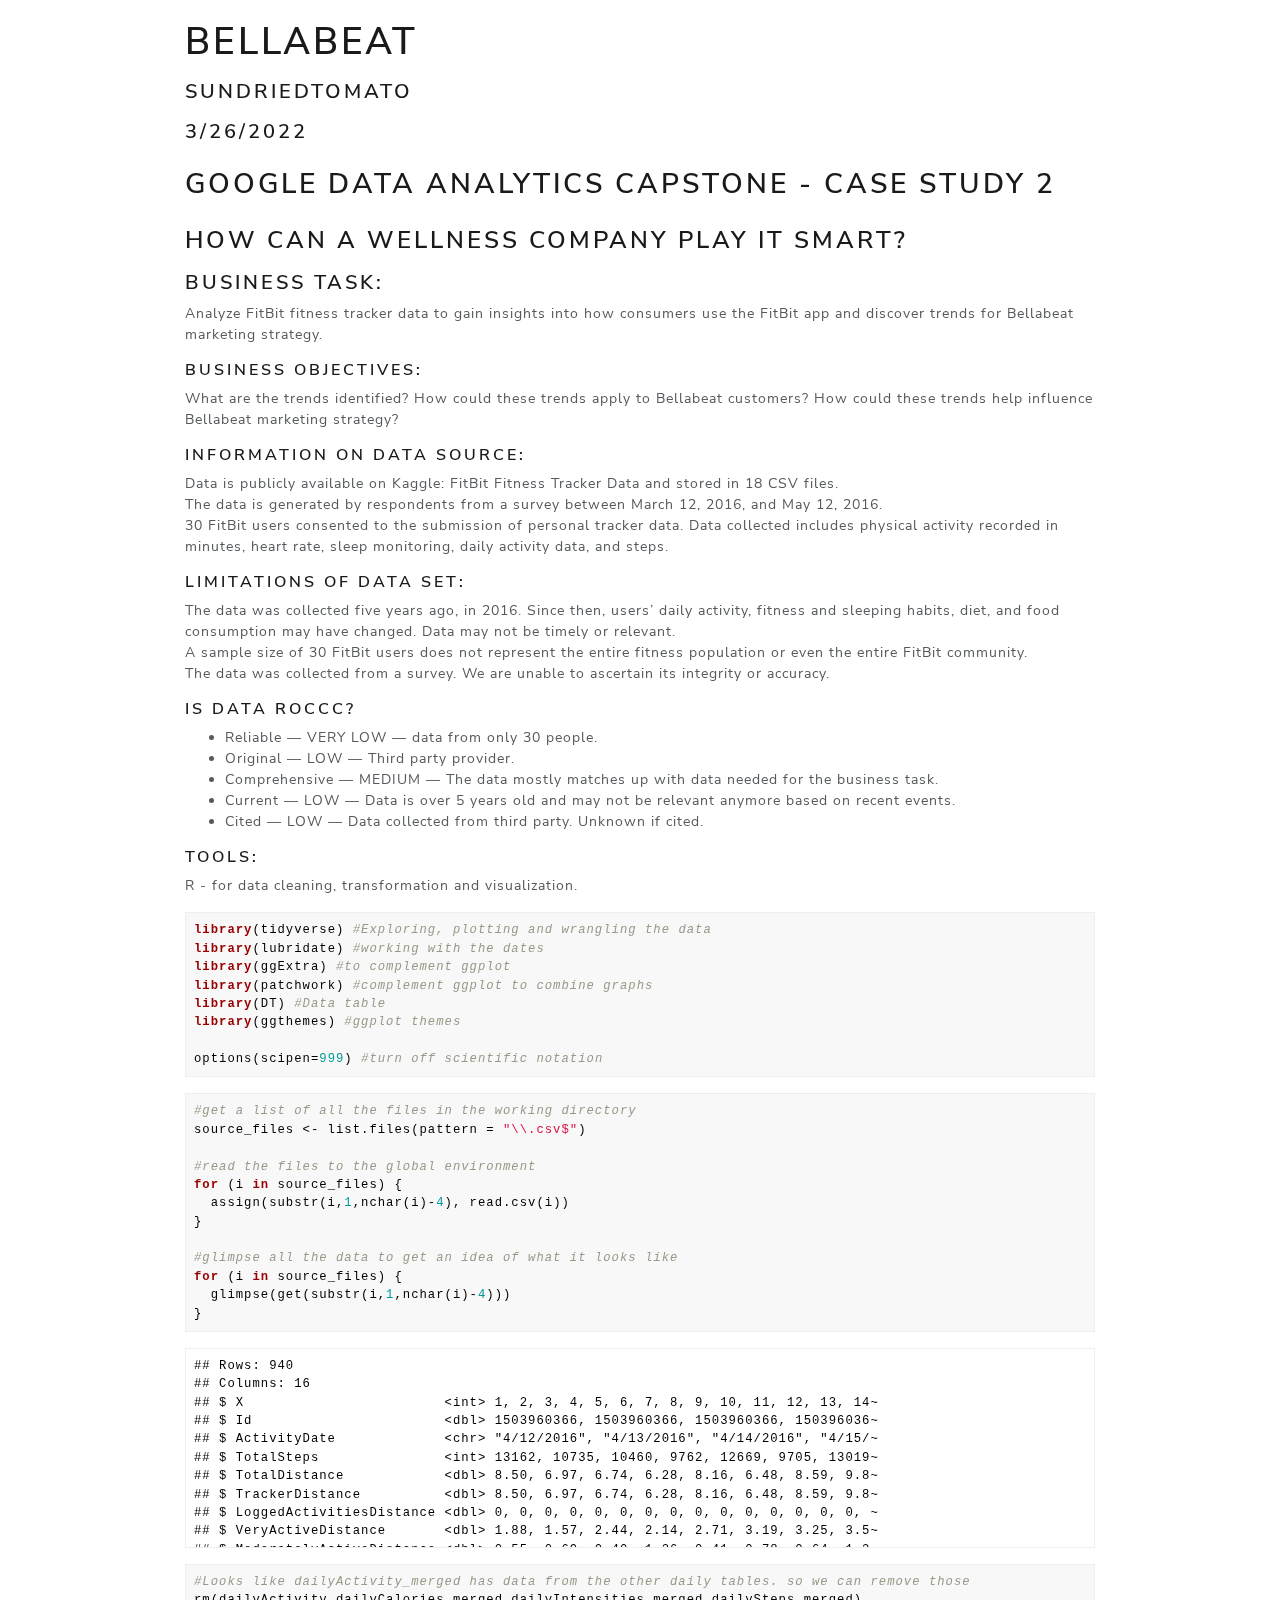
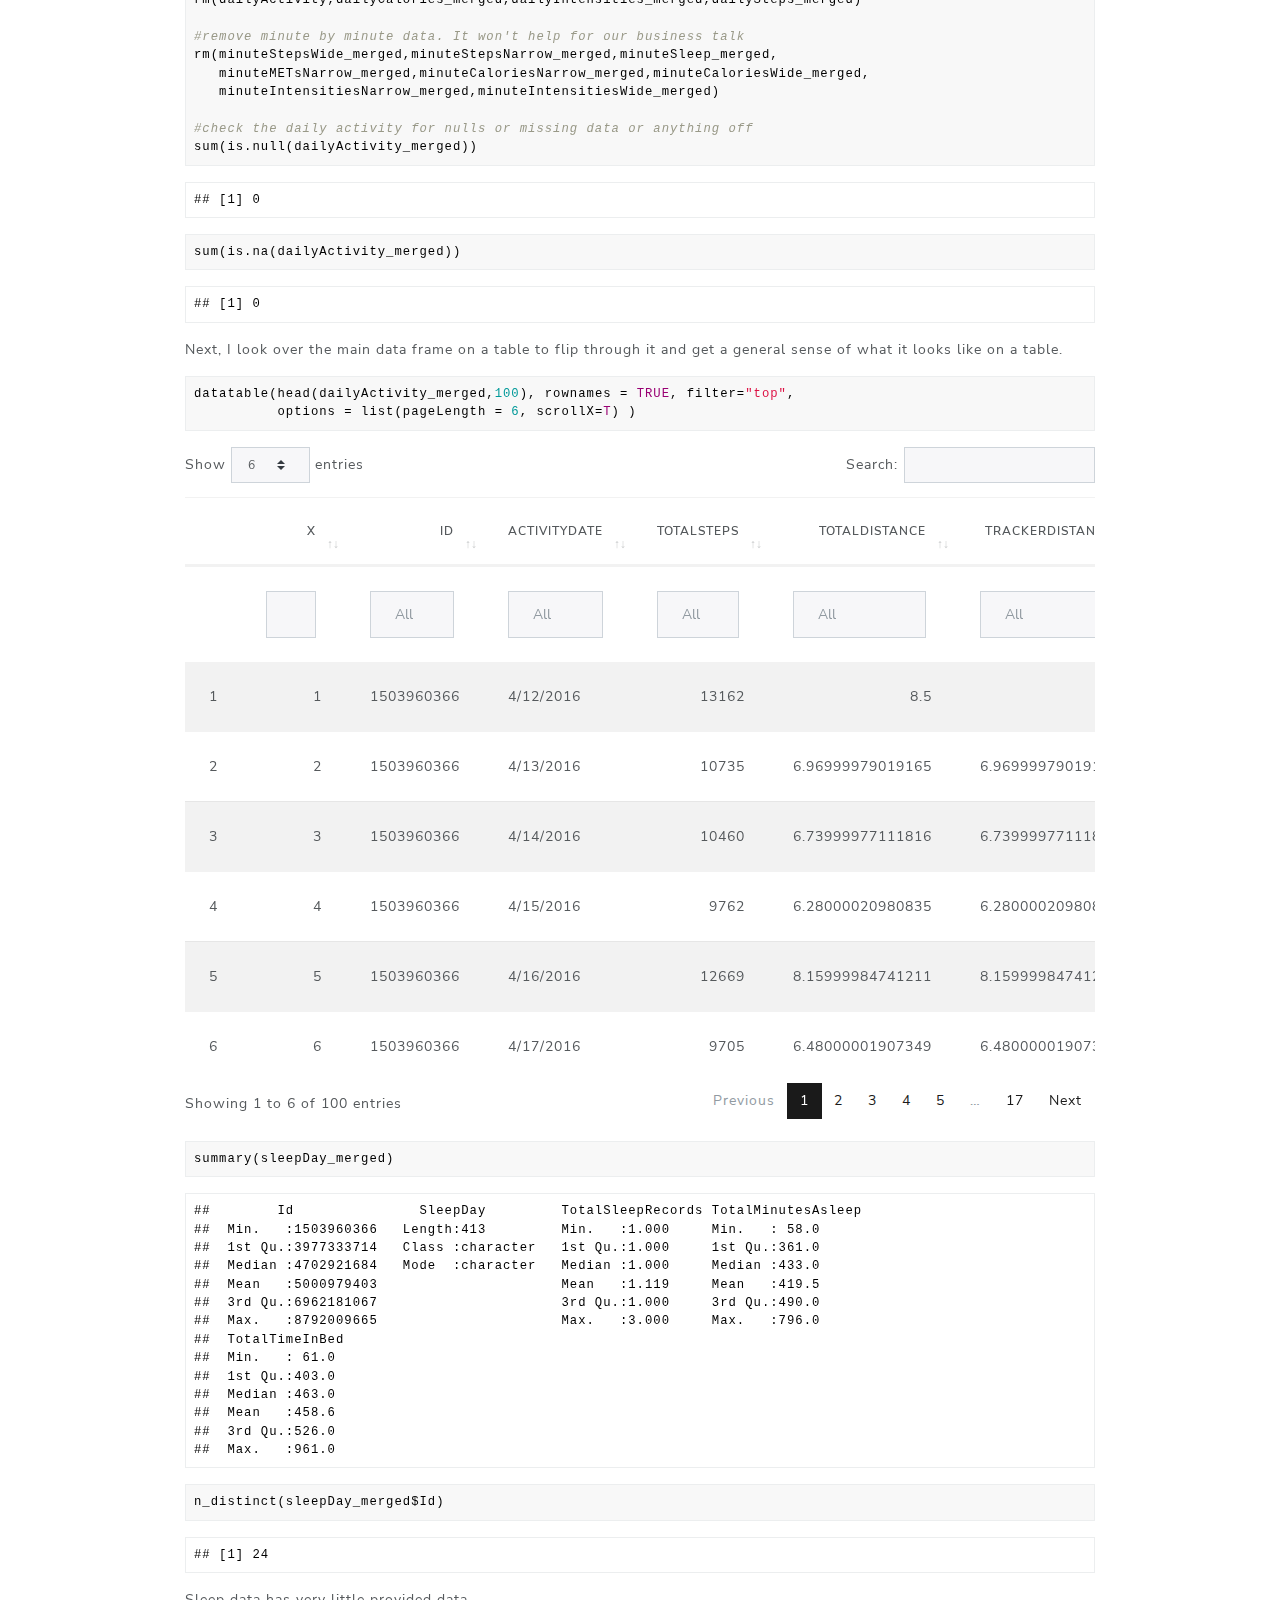
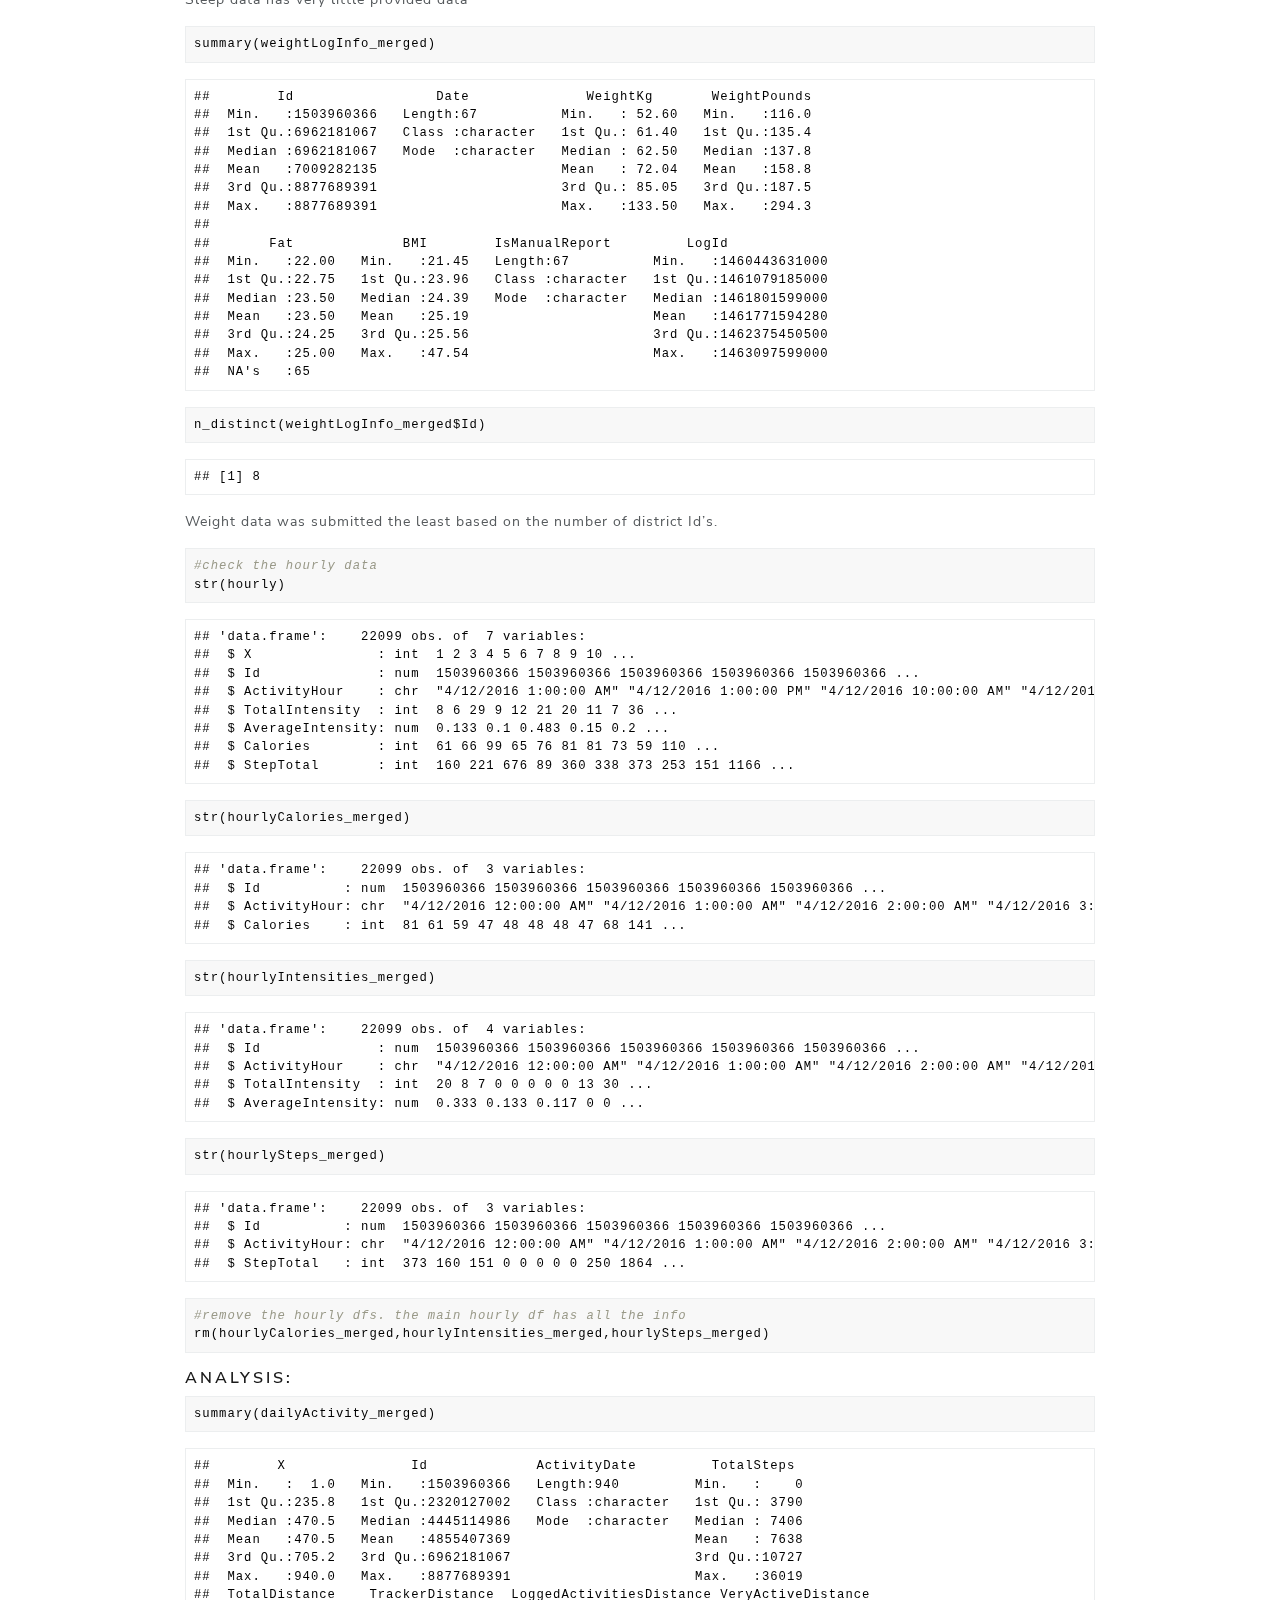
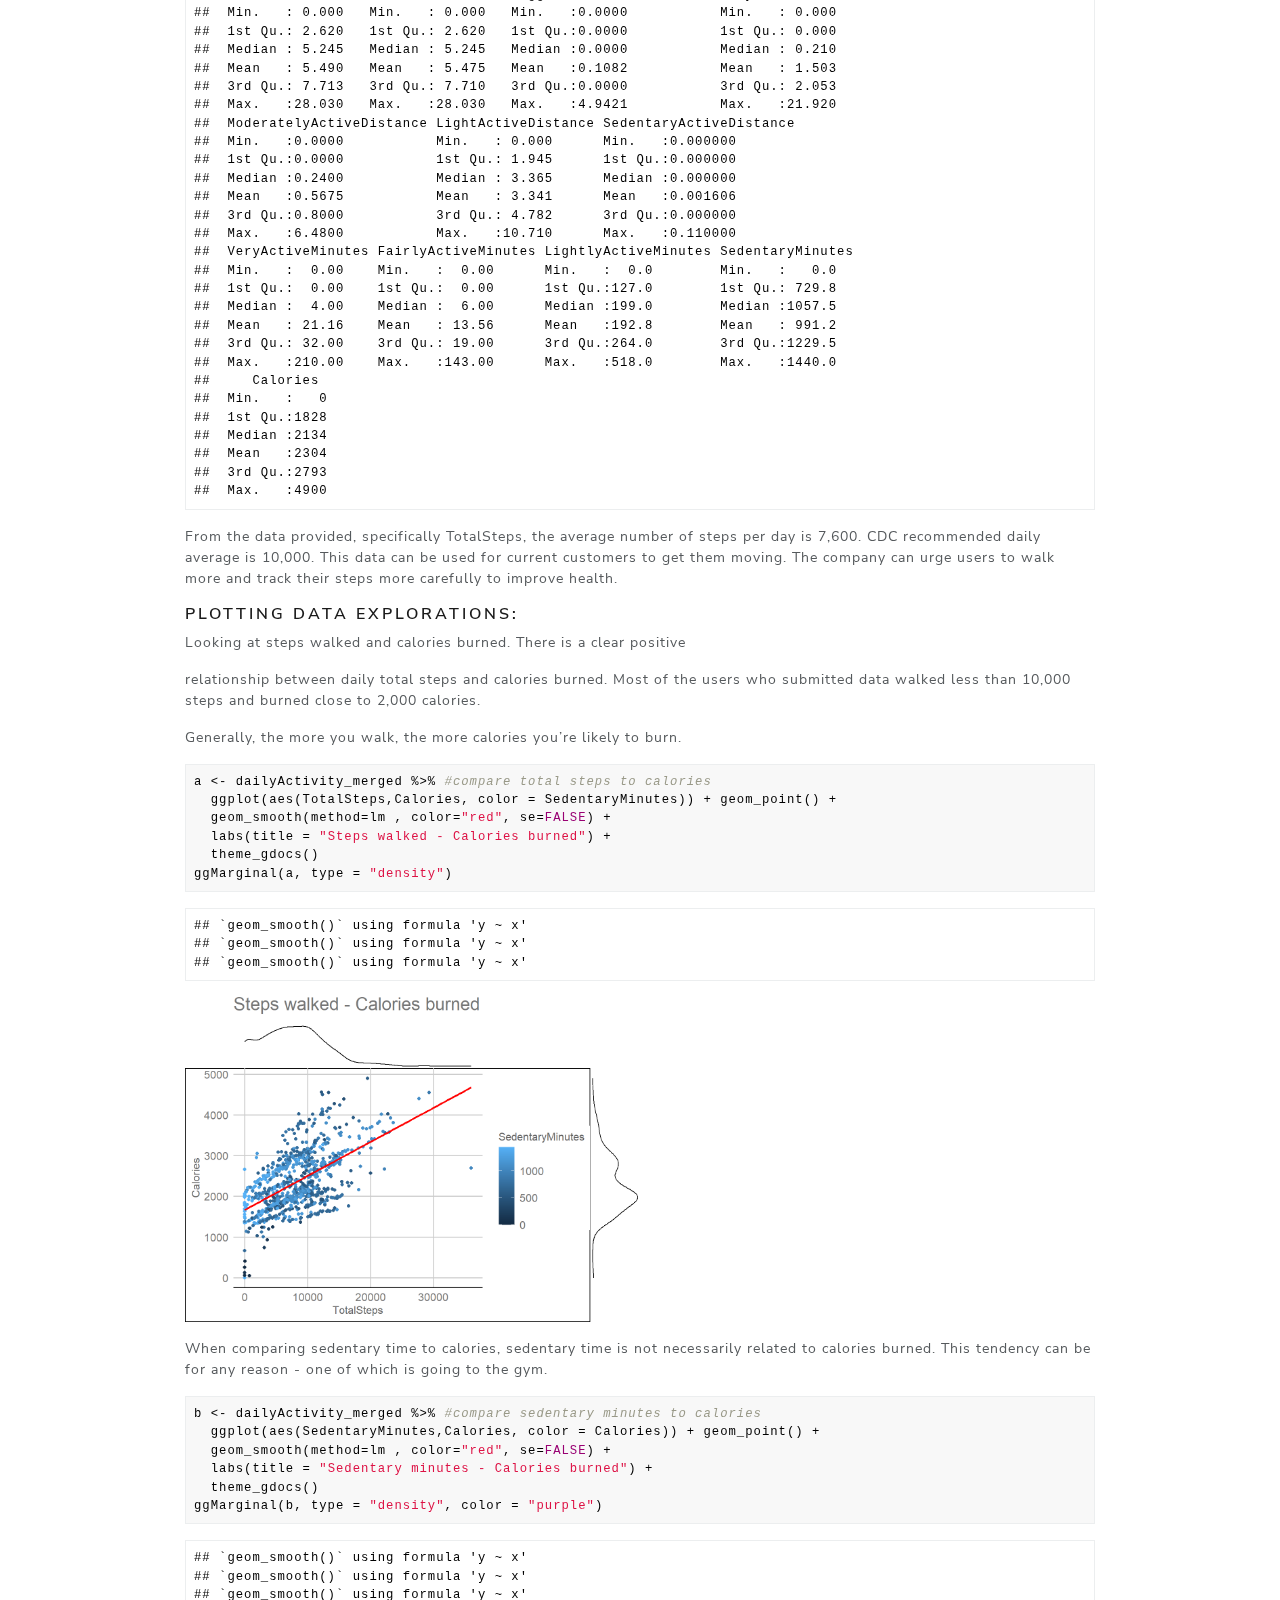
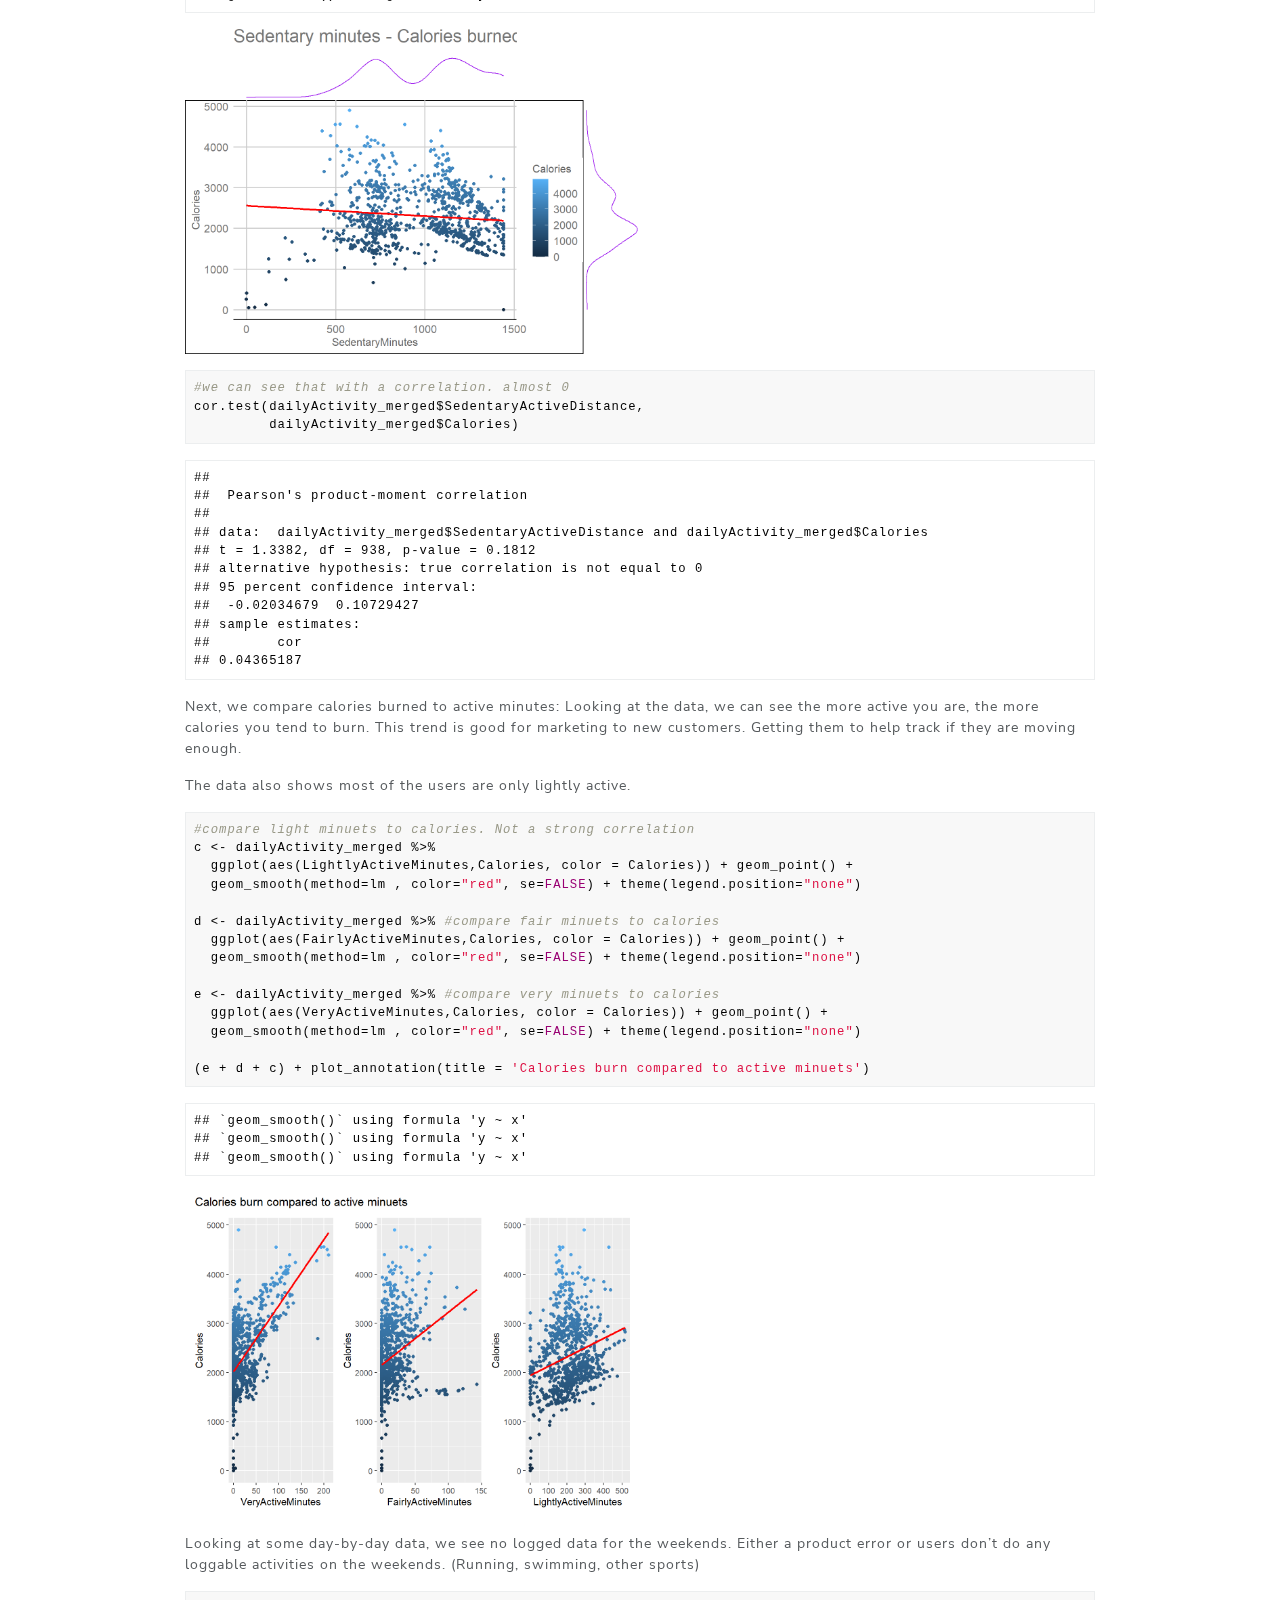
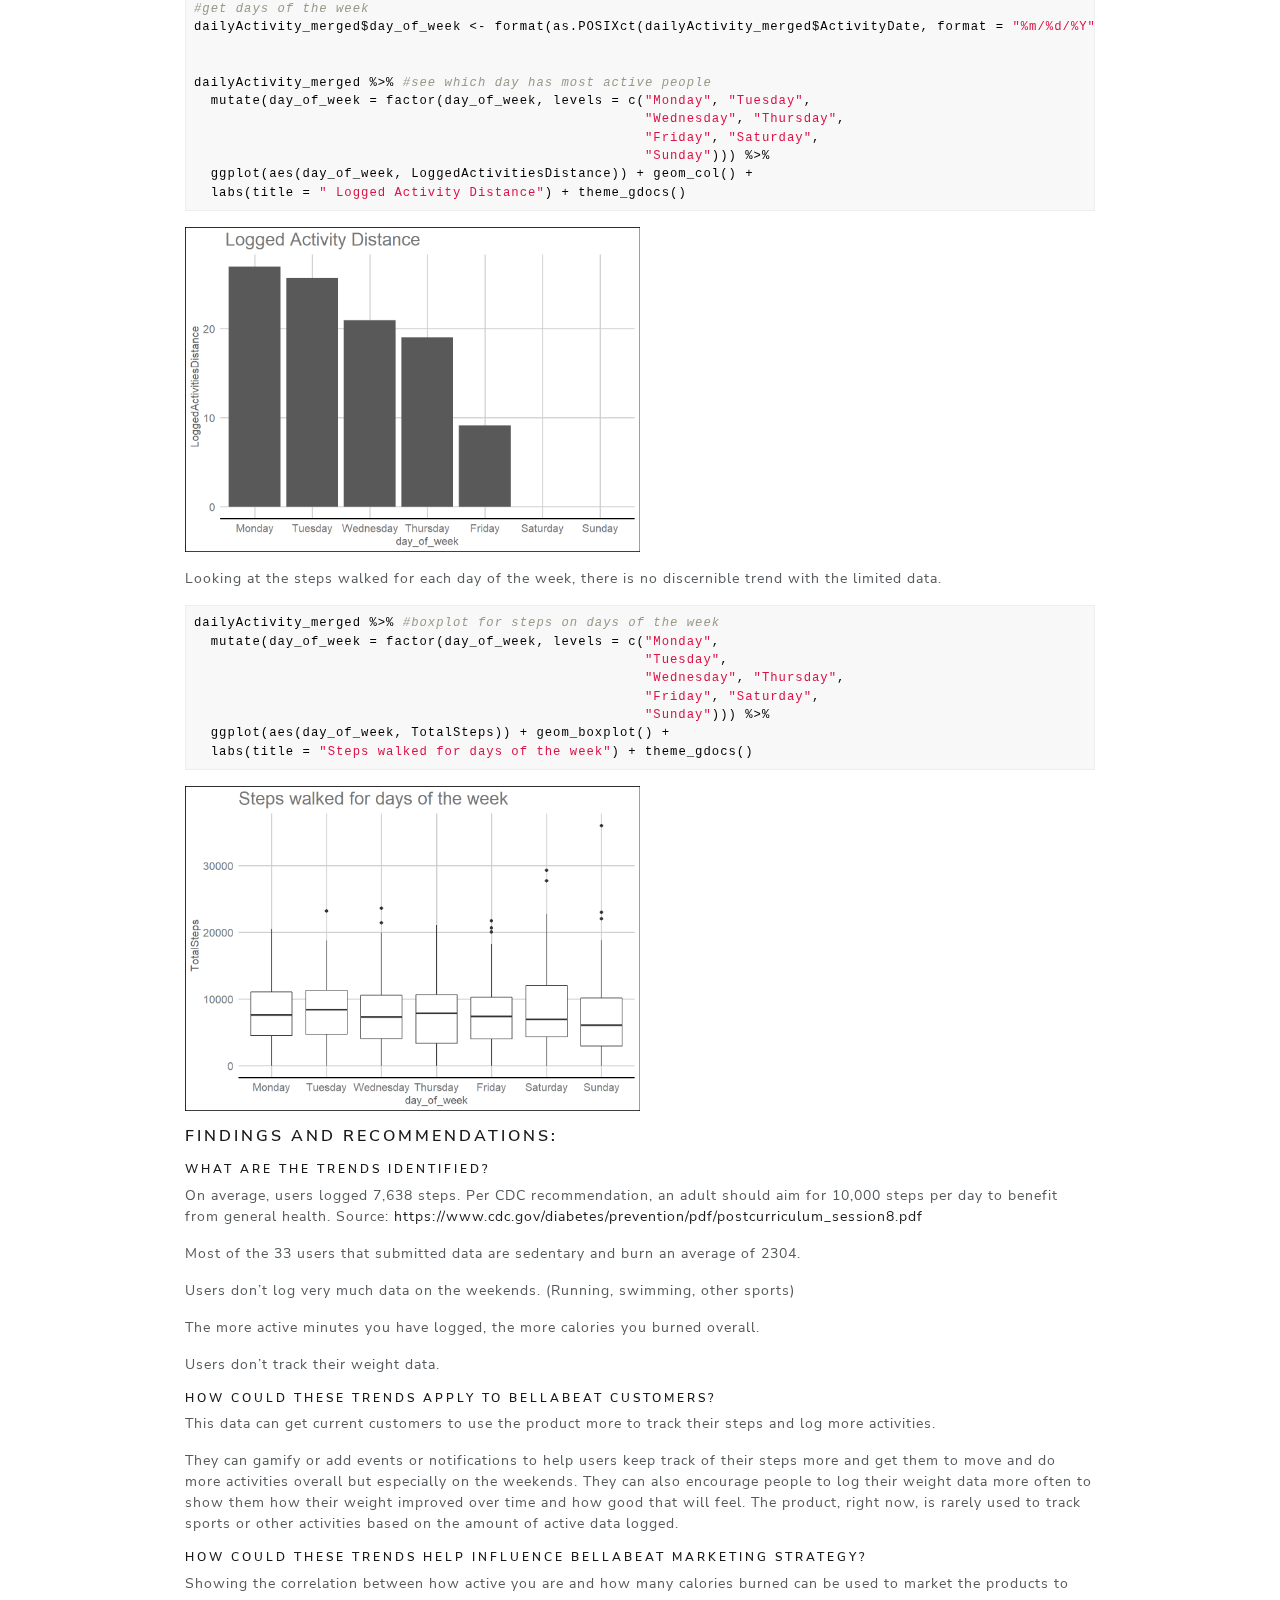
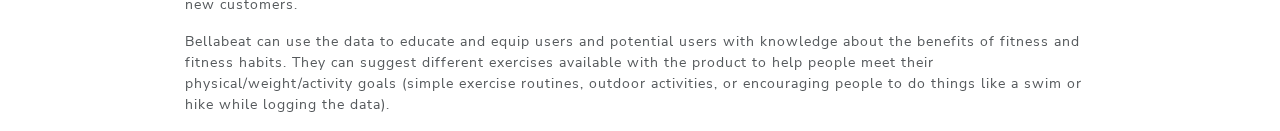
==== bellabeat.html @ 5d449a32 "Add files via upload" ====
<!DOCTYPE html>

<html>

<head>

<meta charset="utf-8" />
<meta name="generator" content="pandoc" />
<meta http-equiv="X-UA-Compatible" content="IE=EDGE" />


<meta name="author" content="SundriedTomato" />


<title>Bellabeat</title>

<script>// Pandoc 2.9 adds attributes on both header and div. We remove the former (to
// be compatible with the behavior of Pandoc < 2.8).
document.addEventListener('DOMContentLoaded', function(e) {
  var hs = document.querySelectorAll("div.section[class*='level'] > :first-child");
  var i, h, a;
  for (i = 0; i < hs.length; i++) {
    h = hs[i];
    if (!/^h[1-6]$/i.test(h.tagName)) continue;  // it should be a header h1-h6
    a = h.attributes;
    while (a.length > 0) h.removeAttribute(a[0].name);
  }
});
</script>
<script>/*! jQuery v3.6.0 | (c) OpenJS Foundation and other contributors | jquery.org/license */
!function(e,t){"use strict";"object"==typeof module&&"object"==typeof module.exports?module.exports=e.document?t(e,!0):function(e){if(!e.document)throw new Error("jQuery requires a window with a document");return t(e)}:t(e)}("undefined"!=typeof window?window:this,function(C,e){"use strict";var t=[],r=Object.getPrototypeOf,s=t.slice,g=t.flat?function(e){return t.flat.call(e)}:function(e){return t.concat.apply([],e)},u=t.push,i=t.indexOf,n={},o=n.toString,v=n.hasOwnProperty,a=v.toString,l=a.call(Object),y={},m=function(e){return"function"==typeof e&&"number"!=typeof e.nodeType&&"function"!=typeof e.item},x=function(e){return null!=e&&e===e.window},E=C.document,c={type:!0,src:!0,nonce:!0,noModule:!0};function b(e,t,n){var r,i,o=(n=n||E).createElement("script");if(o.text=e,t)for(r in c)(i=t[r]||t.getAttribute&&t.getAttribute(r))&&o.setAttribute(r,i);n.head.appendChild(o).parentNode.removeChild(o)}function w(e){return null==e?e+"":"object"==typeof e||"function"==typeof e?n[o.call(e)]||"object":typeof e}var f="3.6.0",S=function(e,t){return new S.fn.init(e,t)};function p(e){var t=!!e&&"length"in e&&e.length,n=w(e);return!m(e)&&!x(e)&&("array"===n||0===t||"number"==typeof t&&0<t&&t-1 in e)}S.fn=S.prototype={jquery:f,constructor:S,length:0,toArray:function(){return s.call(this)},get:function(e){return null==e?s.call(this):e<0?this[e+this.length]:this[e]},pushStack:function(e){var t=S.merge(this.constructor(),e);return t.prevObject=this,t},each:function(e){return S.each(this,e)},map:function(n){return this.pushStack(S.map(this,function(e,t){return n.call(e,t,e)}))},slice:function(){return this.pushStack(s.apply(this,arguments))},first:function(){return this.eq(0)},last:function(){return this.eq(-1)},even:function(){return this.pushStack(S.grep(this,function(e,t){return(t+1)%2}))},odd:function(){return this.pushStack(S.grep(this,function(e,t){return t%2}))},eq:function(e){var t=this.length,n=+e+(e<0?t:0);return this.pushStack(0<=n&&n<t?[this[n]]:[])},end:function(){return this.prevObject||this.constructor()},push:u,sort:t.sort,splice:t.splice},S.extend=S.fn.extend=function(){var e,t,n,r,i,o,a=arguments[0]||{},s=1,u=arguments.length,l=!1;for("boolean"==typeof a&&(l=a,a=arguments[s]||{},s++),"object"==typeof a||m(a)||(a={}),s===u&&(a=this,s--);s<u;s++)if(null!=(e=arguments[s]))for(t in e)r=e[t],"__proto__"!==t&&a!==r&&(l&&r&&(S.isPlainObject(r)||(i=Array.isArray(r)))?(n=a[t],o=i&&!Array.isArray(n)?[]:i||S.isPlainObject(n)?n:{},i=!1,a[t]=S.extend(l,o,r)):void 0!==r&&(a[t]=r));return a},S.extend({expando:"jQuery"+(f+Math.random()).replace(/\D/g,""),isReady:!0,error:function(e){throw new Error(e)},noop:function(){},isPlainObject:function(e){var t,n;return!(!e||"[object Object]"!==o.call(e))&&(!(t=r(e))||"function"==typeof(n=v.call(t,"constructor")&&t.constructor)&&a.call(n)===l)},isEmptyObject:function(e){var t;for(t in e)return!1;return!0},globalEval:function(e,t,n){b(e,{nonce:t&&t.nonce},n)},each:function(e,t){var n,r=0;if(p(e)){for(n=e.length;r<n;r++)if(!1===t.call(e[r],r,e[r]))break}else for(r in e)if(!1===t.call(e[r],r,e[r]))break;return e},makeArray:function(e,t){var n=t||[];return null!=e&&(p(Object(e))?S.merge(n,"string"==typeof e?[e]:e):u.call(n,e)),n},inArray:function(e,t,n){return null==t?-1:i.call(t,e,n)},merge:function(e,t){for(var n=+t.length,r=0,i=e.length;r<n;r++)e[i++]=t[r];return e.length=i,e},grep:function(e,t,n){for(var r=[],i=0,o=e.length,a=!n;i<o;i++)!t(e[i],i)!==a&&r.push(e[i]);return r},map:function(e,t,n){var r,i,o=0,a=[];if(p(e))for(r=e.length;o<r;o++)null!=(i=t(e[o],o,n))&&a.push(i);else for(o in e)null!=(i=t(e[o],o,n))&&a.push(i);return g(a)},guid:1,support:y}),"function"==typeof Symbol&&(S.fn[Symbol.iterator]=t[Symbol.iterator]),S.each("Boolean Number String Function Array Date RegExp Object Error Symbol".split(" "),function(e,t){n["[object "+t+"]"]=t.toLowerCase()});var d=function(n){var e,d,b,o,i,h,f,g,w,u,l,T,C,a,E,v,s,c,y,S="sizzle"+1*new Date,p=n.document,k=0,r=0,m=ue(),x=ue(),A=ue(),N=ue(),j=function(e,t){return e===t&&(l=!0),0},D={}.hasOwnProperty,t=[],q=t.pop,L=t.push,H=t.push,O=t.slice,P=function(e,t){for(var n=0,r=e.length;n<r;n++)if(e[n]===t)return n;return-1},R="checked|selected|async|autofocus|autoplay|controls|defer|disabled|hidden|ismap|loop|multiple|open|readonly|required|scoped",M="[\\x20\\t\\r\\n\\f]",I="(?:\\\\[\\da-fA-F]{1,6}"+M+"?|\\\\[^\\r\\n\\f]|[\\w-]|[^\0-\\x7f])+",W="\\["+M+"*("+I+")(?:"+M+"*([*^$|!~]?=)"+M+"*(?:'((?:\\\\.|[^\\\\'])*)'|\"((?:\\\\.|[^\\\\\"])*)\"|("+I+"))|)"+M+"*\\]",F=":("+I+")(?:\\((('((?:\\\\.|[^\\\\'])*)'|\"((?:\\\\.|[^\\\\\"])*)\")|((?:\\\\.|[^\\\\()[\\]]|"+W+")*)|.*)\\)|)",B=new RegExp(M+"+","g"),$=new RegExp("^"+M+"+|((?:^|[^\\\\])(?:\\\\.)*)"+M+"+$","g"),_=new RegExp("^"+M+"*,"+M+"*"),z=new RegExp("^"+M+"*([>+~]|"+M+")"+M+"*"),U=new RegExp(M+"|>"),X=new RegExp(F),V=new RegExp("^"+I+"$"),G={ID:new RegExp("^#("+I+")"),CLASS:new RegExp("^\\.("+I+")"),TAG:new RegExp("^("+I+"|[*])"),ATTR:new RegExp("^"+W),PSEUDO:new RegExp("^"+F),CHILD:new RegExp("^:(only|first|last|nth|nth-last)-(child|of-type)(?:\\("+M+"*(even|odd|(([+-]|)(\\d*)n|)"+M+"*(?:([+-]|)"+M+"*(\\d+)|))"+M+"*\\)|)","i"),bool:new RegExp("^(?:"+R+")$","i"),needsContext:new RegExp("^"+M+"*[>+~]|:(even|odd|eq|gt|lt|nth|first|last)(?:\\("+M+"*((?:-\\d)?\\d*)"+M+"*\\)|)(?=[^-]|$)","i")},Y=/HTML$/i,Q=/^(?:input|select|textarea|button)$/i,J=/^h\d$/i,K=/^[^{]+\{\s*\[native \w/,Z=/^(?:#([\w-]+)|(\w+)|\.([\w-]+))$/,ee=/[+~]/,te=new RegExp("\\\\[\\da-fA-F]{1,6}"+M+"?|\\\\([^\\r\\n\\f])","g"),ne=function(e,t){var n="0x"+e.slice(1)-65536;return t||(n<0?String.fromCharCode(n+65536):String.fromCharCode(n>>10|55296,1023&n|56320))},re=/([\0-\x1f\x7f]|^-?\d)|^-$|[^\0-\x1f\x7f-\uFFFF\w-]/g,ie=function(e,t){return t?"\0"===e?"\ufffd":e.slice(0,-1)+"\\"+e.charCodeAt(e.length-1).toString(16)+" ":"\\"+e},oe=function(){T()},ae=be(function(e){return!0===e.disabled&&"fieldset"===e.nodeName.toLowerCase()},{dir:"parentNode",next:"legend"});try{H.apply(t=O.call(p.childNodes),p.childNodes),t[p.childNodes.length].nodeType}catch(e){H={apply:t.length?function(e,t){L.apply(e,O.call(t))}:function(e,t){var n=e.length,r=0;while(e[n++]=t[r++]);e.length=n-1}}}function se(t,e,n,r){var i,o,a,s,u,l,c,f=e&&e.ownerDocument,p=e?e.nodeType:9;if(n=n||[],"string"!=typeof t||!t||1!==p&&9!==p&&11!==p)return n;if(!r&&(T(e),e=e||C,E)){if(11!==p&&(u=Z.exec(t)))if(i=u[1]){if(9===p){if(!(a=e.getElementById(i)))return n;if(a.id===i)return n.push(a),n}else if(f&&(a=f.getElementById(i))&&y(e,a)&&a.id===i)return n.push(a),n}else{if(u[2])return H.apply(n,e.getElementsByTagName(t)),n;if((i=u[3])&&d.getElementsByClassName&&e.getElementsByClassName)return H.apply(n,e.getElementsByClassName(i)),n}if(d.qsa&&!N[t+" "]&&(!v||!v.test(t))&&(1!==p||"object"!==e.nodeName.toLowerCase())){if(c=t,f=e,1===p&&(U.test(t)||z.test(t))){(f=ee.test(t)&&ye(e.parentNode)||e)===e&&d.scope||((s=e.getAttribute("id"))?s=s.replace(re,ie):e.setAttribute("id",s=S)),o=(l=h(t)).length;while(o--)l[o]=(s?"#"+s:":scope")+" "+xe(l[o]);c=l.join(",")}try{return H.apply(n,f.querySelectorAll(c)),n}catch(e){N(t,!0)}finally{s===S&&e.removeAttribute("id")}}}return g(t.replace($,"$1"),e,n,r)}function ue(){var r=[];return function e(t,n){return r.push(t+" ")>b.cacheLength&&delete e[r.shift()],e[t+" "]=n}}function le(e){return e[S]=!0,e}function ce(e){var t=C.createElement("fieldset");try{return!!e(t)}catch(e){return!1}finally{t.parentNode&&t.parentNode.removeChild(t),t=null}}function fe(e,t){var n=e.split("|"),r=n.length;while(r--)b.attrHandle[n[r]]=t}function pe(e,t){var n=t&&e,r=n&&1===e.nodeType&&1===t.nodeType&&e.sourceIndex-t.sourceIndex;if(r)return r;if(n)while(n=n.nextSibling)if(n===t)return-1;return e?1:-1}function de(t){return function(e){return"input"===e.nodeName.toLowerCase()&&e.type===t}}function he(n){return function(e){var t=e.nodeName.toLowerCase();return("input"===t||"button"===t)&&e.type===n}}function ge(t){return function(e){return"form"in e?e.parentNode&&!1===e.disabled?"label"in e?"label"in e.parentNode?e.parentNode.disabled===t:e.disabled===t:e.isDisabled===t||e.isDisabled!==!t&&ae(e)===t:e.disabled===t:"label"in e&&e.disabled===t}}function ve(a){return le(function(o){return o=+o,le(function(e,t){var n,r=a([],e.length,o),i=r.length;while(i--)e[n=r[i]]&&(e[n]=!(t[n]=e[n]))})})}function ye(e){return e&&"undefined"!=typeof e.getElementsByTagName&&e}for(e in d=se.support={},i=se.isXML=function(e){var t=e&&e.namespaceURI,n=e&&(e.ownerDocument||e).documentElement;return!Y.test(t||n&&n.nodeName||"HTML")},T=se.setDocument=function(e){var t,n,r=e?e.ownerDocument||e:p;return r!=C&&9===r.nodeType&&r.documentElement&&(a=(C=r).documentElement,E=!i(C),p!=C&&(n=C.defaultView)&&n.top!==n&&(n.addEventListener?n.addEventListener("unload",oe,!1):n.attachEvent&&n.attachEvent("onunload",oe)),d.scope=ce(function(e){return a.appendChild(e).appendChild(C.createElement("div")),"undefined"!=typeof e.querySelectorAll&&!e.querySelectorAll(":scope fieldset div").length}),d.attributes=ce(function(e){return e.className="i",!e.getAttribute("className")}),d.getElementsByTagName=ce(function(e){return e.appendChild(C.createComment("")),!e.getElementsByTagName("*").length}),d.getElementsByClassName=K.test(C.getElementsByClassName),d.getById=ce(function(e){return a.appendChild(e).id=S,!C.getElementsByName||!C.getElementsByName(S).length}),d.getById?(b.filter.ID=function(e){var t=e.replace(te,ne);return function(e){return e.getAttribute("id")===t}},b.find.ID=function(e,t){if("undefined"!=typeof t.getElementById&&E){var n=t.getElementById(e);return n?[n]:[]}}):(b.filter.ID=function(e){var n=e.replace(te,ne);return function(e){var t="undefined"!=typeof e.getAttributeNode&&e.getAttributeNode("id");return t&&t.value===n}},b.find.ID=function(e,t){if("undefined"!=typeof t.getElementById&&E){var n,r,i,o=t.getElementById(e);if(o){if((n=o.getAttributeNode("id"))&&n.value===e)return[o];i=t.getElementsByName(e),r=0;while(o=i[r++])if((n=o.getAttributeNode("id"))&&n.value===e)return[o]}return[]}}),b.find.TAG=d.getElementsByTagName?function(e,t){return"undefined"!=typeof t.getElementsByTagName?t.getElementsByTagName(e):d.qsa?t.querySelectorAll(e):void 0}:function(e,t){var n,r=[],i=0,o=t.getElementsByTagName(e);if("*"===e){while(n=o[i++])1===n.nodeType&&r.push(n);return r}return o},b.find.CLASS=d.getElementsByClassName&&function(e,t){if("undefined"!=typeof t.getElementsByClassName&&E)return t.getElementsByClassName(e)},s=[],v=[],(d.qsa=K.test(C.querySelectorAll))&&(ce(function(e){var t;a.appendChild(e).innerHTML="<a id='"+S+"'></a><select id='"+S+"-\r\\' msallowcapture=''><option selected=''></option></select>",e.querySelectorAll("[msallowcapture^='']").length&&v.push("[*^$]="+M+"*(?:''|\"\")"),e.querySelectorAll("[selected]").length||v.push("\\["+M+"*(?:value|"+R+")"),e.querySelectorAll("[id~="+S+"-]").length||v.push("~="),(t=C.createElement("input")).setAttribute("name",""),e.appendChild(t),e.querySelectorAll("[name='']").length||v.push("\\["+M+"*name"+M+"*="+M+"*(?:''|\"\")"),e.querySelectorAll(":checked").length||v.push(":checked"),e.querySelectorAll("a#"+S+"+*").length||v.push(".#.+[+~]"),e.querySelectorAll("\\\f"),v.push("[\\r\\n\\f]")}),ce(function(e){e.innerHTML="<a href='' disabled='disabled'></a><select disabled='disabled'><option/></select>";var t=C.createElement("input");t.setAttribute("type","hidden"),e.appendChild(t).setAttribute("name","D"),e.querySelectorAll("[name=d]").length&&v.push("name"+M+"*[*^$|!~]?="),2!==e.querySelectorAll(":enabled").length&&v.push(":enabled",":disabled"),a.appendChild(e).disabled=!0,2!==e.querySelectorAll(":disabled").length&&v.push(":enabled",":disabled"),e.querySelectorAll("*,:x"),v.push(",.*:")})),(d.matchesSelector=K.test(c=a.matches||a.webkitMatchesSelector||a.mozMatchesSelector||a.oMatchesSelector||a.msMatchesSelector))&&ce(function(e){d.disconnectedMatch=c.call(e,"*"),c.call(e,"[s!='']:x"),s.push("!=",F)}),v=v.length&&new RegExp(v.join("|")),s=s.length&&new RegExp(s.join("|")),t=K.test(a.compareDocumentPosition),y=t||K.test(a.contains)?function(e,t){var n=9===e.nodeType?e.documentElement:e,r=t&&t.parentNode;return e===r||!(!r||1!==r.nodeType||!(n.contains?n.contains(r):e.compareDocumentPosition&&16&e.compareDocumentPosition(r)))}:function(e,t){if(t)while(t=t.parentNode)if(t===e)return!0;return!1},j=t?function(e,t){if(e===t)return l=!0,0;var n=!e.compareDocumentPosition-!t.compareDocumentPosition;return n||(1&(n=(e.ownerDocument||e)==(t.ownerDocument||t)?e.compareDocumentPosition(t):1)||!d.sortDetached&&t.compareDocumentPosition(e)===n?e==C||e.ownerDocument==p&&y(p,e)?-1:t==C||t.ownerDocument==p&&y(p,t)?1:u?P(u,e)-P(u,t):0:4&n?-1:1)}:function(e,t){if(e===t)return l=!0,0;var n,r=0,i=e.parentNode,o=t.parentNode,a=[e],s=[t];if(!i||!o)return e==C?-1:t==C?1:i?-1:o?1:u?P(u,e)-P(u,t):0;if(i===o)return pe(e,t);n=e;while(n=n.parentNode)a.unshift(n);n=t;while(n=n.parentNode)s.unshift(n);while(a[r]===s[r])r++;return r?pe(a[r],s[r]):a[r]==p?-1:s[r]==p?1:0}),C},se.matches=function(e,t){return se(e,null,null,t)},se.matchesSelector=function(e,t){if(T(e),d.matchesSelector&&E&&!N[t+" "]&&(!s||!s.test(t))&&(!v||!v.test(t)))try{var n=c.call(e,t);if(n||d.disconnectedMatch||e.document&&11!==e.document.nodeType)return n}catch(e){N(t,!0)}return 0<se(t,C,null,[e]).length},se.contains=function(e,t){return(e.ownerDocument||e)!=C&&T(e),y(e,t)},se.attr=function(e,t){(e.ownerDocument||e)!=C&&T(e);var n=b.attrHandle[t.toLowerCase()],r=n&&D.call(b.attrHandle,t.toLowerCase())?n(e,t,!E):void 0;return void 0!==r?r:d.attributes||!E?e.getAttribute(t):(r=e.getAttributeNode(t))&&r.specified?r.value:null},se.escape=function(e){return(e+"").replace(re,ie)},se.error=function(e){throw new Error("Syntax error, unrecognized expression: "+e)},se.uniqueSort=function(e){var t,n=[],r=0,i=0;if(l=!d.detectDuplicates,u=!d.sortStable&&e.slice(0),e.sort(j),l){while(t=e[i++])t===e[i]&&(r=n.push(i));while(r--)e.splice(n[r],1)}return u=null,e},o=se.getText=function(e){var t,n="",r=0,i=e.nodeType;if(i){if(1===i||9===i||11===i){if("string"==typeof e.textContent)return e.textContent;for(e=e.firstChild;e;e=e.nextSibling)n+=o(e)}else if(3===i||4===i)return e.nodeValue}else while(t=e[r++])n+=o(t);return n},(b=se.selectors={cacheLength:50,createPseudo:le,match:G,attrHandle:{},find:{},relative:{">":{dir:"parentNode",first:!0}," ":{dir:"parentNode"},"+":{dir:"previousSibling",first:!0},"~":{dir:"previousSibling"}},preFilter:{ATTR:function(e){return e[1]=e[1].replace(te,ne),e[3]=(e[3]||e[4]||e[5]||"").replace(te,ne),"~="===e[2]&&(e[3]=" "+e[3]+" "),e.slice(0,4)},CHILD:function(e){return e[1]=e[1].toLowerCase(),"nth"===e[1].slice(0,3)?(e[3]||se.error(e[0]),e[4]=+(e[4]?e[5]+(e[6]||1):2*("even"===e[3]||"odd"===e[3])),e[5]=+(e[7]+e[8]||"odd"===e[3])):e[3]&&se.error(e[0]),e},PSEUDO:function(e){var t,n=!e[6]&&e[2];return G.CHILD.test(e[0])?null:(e[3]?e[2]=e[4]||e[5]||"":n&&X.test(n)&&(t=h(n,!0))&&(t=n.indexOf(")",n.length-t)-n.length)&&(e[0]=e[0].slice(0,t),e[2]=n.slice(0,t)),e.slice(0,3))}},filter:{TAG:function(e){var t=e.replace(te,ne).toLowerCase();return"*"===e?function(){return!0}:function(e){return e.nodeName&&e.nodeName.toLowerCase()===t}},CLASS:function(e){var t=m[e+" "];return t||(t=new RegExp("(^|"+M+")"+e+"("+M+"|$)"))&&m(e,function(e){return t.test("string"==typeof e.className&&e.className||"undefined"!=typeof e.getAttribute&&e.getAttribute("class")||"")})},ATTR:function(n,r,i){return function(e){var t=se.attr(e,n);return null==t?"!="===r:!r||(t+="","="===r?t===i:"!="===r?t!==i:"^="===r?i&&0===t.indexOf(i):"*="===r?i&&-1<t.indexOf(i):"$="===r?i&&t.slice(-i.length)===i:"~="===r?-1<(" "+t.replace(B," ")+" ").indexOf(i):"|="===r&&(t===i||t.slice(0,i.length+1)===i+"-"))}},CHILD:function(h,e,t,g,v){var y="nth"!==h.slice(0,3),m="last"!==h.slice(-4),x="of-type"===e;return 1===g&&0===v?function(e){return!!e.parentNode}:function(e,t,n){var r,i,o,a,s,u,l=y!==m?"nextSibling":"previousSibling",c=e.parentNode,f=x&&e.nodeName.toLowerCase(),p=!n&&!x,d=!1;if(c){if(y){while(l){a=e;while(a=a[l])if(x?a.nodeName.toLowerCase()===f:1===a.nodeType)return!1;u=l="only"===h&&!u&&"nextSibling"}return!0}if(u=[m?c.firstChild:c.lastChild],m&&p){d=(s=(r=(i=(o=(a=c)[S]||(a[S]={}))[a.uniqueID]||(o[a.uniqueID]={}))[h]||[])[0]===k&&r[1])&&r[2],a=s&&c.childNodes[s];while(a=++s&&a&&a[l]||(d=s=0)||u.pop())if(1===a.nodeType&&++d&&a===e){i[h]=[k,s,d];break}}else if(p&&(d=s=(r=(i=(o=(a=e)[S]||(a[S]={}))[a.uniqueID]||(o[a.uniqueID]={}))[h]||[])[0]===k&&r[1]),!1===d)while(a=++s&&a&&a[l]||(d=s=0)||u.pop())if((x?a.nodeName.toLowerCase()===f:1===a.nodeType)&&++d&&(p&&((i=(o=a[S]||(a[S]={}))[a.uniqueID]||(o[a.uniqueID]={}))[h]=[k,d]),a===e))break;return(d-=v)===g||d%g==0&&0<=d/g}}},PSEUDO:function(e,o){var t,a=b.pseudos[e]||b.setFilters[e.toLowerCase()]||se.error("unsupported pseudo: "+e);return a[S]?a(o):1<a.length?(t=[e,e,"",o],b.setFilters.hasOwnProperty(e.toLowerCase())?le(function(e,t){var n,r=a(e,o),i=r.length;while(i--)e[n=P(e,r[i])]=!(t[n]=r[i])}):function(e){return a(e,0,t)}):a}},pseudos:{not:le(function(e){var r=[],i=[],s=f(e.replace($,"$1"));return s[S]?le(function(e,t,n,r){var i,o=s(e,null,r,[]),a=e.length;while(a--)(i=o[a])&&(e[a]=!(t[a]=i))}):function(e,t,n){return r[0]=e,s(r,null,n,i),r[0]=null,!i.pop()}}),has:le(function(t){return function(e){return 0<se(t,e).length}}),contains:le(function(t){return t=t.replace(te,ne),function(e){return-1<(e.textContent||o(e)).indexOf(t)}}),lang:le(function(n){return V.test(n||"")||se.error("unsupported lang: "+n),n=n.replace(te,ne).toLowerCase(),function(e){var t;do{if(t=E?e.lang:e.getAttribute("xml:lang")||e.getAttribute("lang"))return(t=t.toLowerCase())===n||0===t.indexOf(n+"-")}while((e=e.parentNode)&&1===e.nodeType);return!1}}),target:function(e){var t=n.location&&n.location.hash;return t&&t.slice(1)===e.id},root:function(e){return e===a},focus:function(e){return e===C.activeElement&&(!C.hasFocus||C.hasFocus())&&!!(e.type||e.href||~e.tabIndex)},enabled:ge(!1),disabled:ge(!0),checked:function(e){var t=e.nodeName.toLowerCase();return"input"===t&&!!e.checked||"option"===t&&!!e.selected},selected:function(e){return e.parentNode&&e.parentNode.selectedIndex,!0===e.selected},empty:function(e){for(e=e.firstChild;e;e=e.nextSibling)if(e.nodeType<6)return!1;return!0},parent:function(e){return!b.pseudos.empty(e)},header:function(e){return J.test(e.nodeName)},input:function(e){return Q.test(e.nodeName)},button:function(e){var t=e.nodeName.toLowerCase();return"input"===t&&"button"===e.type||"button"===t},text:function(e){var t;return"input"===e.nodeName.toLowerCase()&&"text"===e.type&&(null==(t=e.getAttribute("type"))||"text"===t.toLowerCase())},first:ve(function(){return[0]}),last:ve(function(e,t){return[t-1]}),eq:ve(function(e,t,n){return[n<0?n+t:n]}),even:ve(function(e,t){for(var n=0;n<t;n+=2)e.push(n);return e}),odd:ve(function(e,t){for(var n=1;n<t;n+=2)e.push(n);return e}),lt:ve(function(e,t,n){for(var r=n<0?n+t:t<n?t:n;0<=--r;)e.push(r);return e}),gt:ve(function(e,t,n){for(var r=n<0?n+t:n;++r<t;)e.push(r);return e})}}).pseudos.nth=b.pseudos.eq,{radio:!0,checkbox:!0,file:!0,password:!0,image:!0})b.pseudos[e]=de(e);for(e in{submit:!0,reset:!0})b.pseudos[e]=he(e);function me(){}function xe(e){for(var t=0,n=e.length,r="";t<n;t++)r+=e[t].value;return r}function be(s,e,t){var u=e.dir,l=e.next,c=l||u,f=t&&"parentNode"===c,p=r++;return e.first?function(e,t,n){while(e=e[u])if(1===e.nodeType||f)return s(e,t,n);return!1}:function(e,t,n){var r,i,o,a=[k,p];if(n){while(e=e[u])if((1===e.nodeType||f)&&s(e,t,n))return!0}else while(e=e[u])if(1===e.nodeType||f)if(i=(o=e[S]||(e[S]={}))[e.uniqueID]||(o[e.uniqueID]={}),l&&l===e.nodeName.toLowerCase())e=e[u]||e;else{if((r=i[c])&&r[0]===k&&r[1]===p)return a[2]=r[2];if((i[c]=a)[2]=s(e,t,n))return!0}return!1}}function we(i){return 1<i.length?function(e,t,n){var r=i.length;while(r--)if(!i[r](e,t,n))return!1;return!0}:i[0]}function Te(e,t,n,r,i){for(var o,a=[],s=0,u=e.length,l=null!=t;s<u;s++)(o=e[s])&&(n&&!n(o,r,i)||(a.push(o),l&&t.push(s)));return a}function Ce(d,h,g,v,y,e){return v&&!v[S]&&(v=Ce(v)),y&&!y[S]&&(y=Ce(y,e)),le(function(e,t,n,r){var i,o,a,s=[],u=[],l=t.length,c=e||function(e,t,n){for(var r=0,i=t.length;r<i;r++)se(e,t[r],n);return n}(h||"*",n.nodeType?[n]:n,[]),f=!d||!e&&h?c:Te(c,s,d,n,r),p=g?y||(e?d:l||v)?[]:t:f;if(g&&g(f,p,n,r),v){i=Te(p,u),v(i,[],n,r),o=i.length;while(o--)(a=i[o])&&(p[u[o]]=!(f[u[o]]=a))}if(e){if(y||d){if(y){i=[],o=p.length;while(o--)(a=p[o])&&i.push(f[o]=a);y(null,p=[],i,r)}o=p.length;while(o--)(a=p[o])&&-1<(i=y?P(e,a):s[o])&&(e[i]=!(t[i]=a))}}else p=Te(p===t?p.splice(l,p.length):p),y?y(null,t,p,r):H.apply(t,p)})}function Ee(e){for(var i,t,n,r=e.length,o=b.relative[e[0].type],a=o||b.relative[" "],s=o?1:0,u=be(function(e){return e===i},a,!0),l=be(function(e){return-1<P(i,e)},a,!0),c=[function(e,t,n){var r=!o&&(n||t!==w)||((i=t).nodeType?u(e,t,n):l(e,t,n));return i=null,r}];s<r;s++)if(t=b.relative[e[s].type])c=[be(we(c),t)];else{if((t=b.filter[e[s].type].apply(null,e[s].matches))[S]){for(n=++s;n<r;n++)if(b.relative[e[n].type])break;return Ce(1<s&&we(c),1<s&&xe(e.slice(0,s-1).concat({value:" "===e[s-2].type?"*":""})).replace($,"$1"),t,s<n&&Ee(e.slice(s,n)),n<r&&Ee(e=e.slice(n)),n<r&&xe(e))}c.push(t)}return we(c)}return me.prototype=b.filters=b.pseudos,b.setFilters=new me,h=se.tokenize=function(e,t){var n,r,i,o,a,s,u,l=x[e+" "];if(l)return t?0:l.slice(0);a=e,s=[],u=b.preFilter;while(a){for(o in n&&!(r=_.exec(a))||(r&&(a=a.slice(r[0].length)||a),s.push(i=[])),n=!1,(r=z.exec(a))&&(n=r.shift(),i.push({value:n,type:r[0].replace($," ")}),a=a.slice(n.length)),b.filter)!(r=G[o].exec(a))||u[o]&&!(r=u[o](r))||(n=r.shift(),i.push({value:n,type:o,matches:r}),a=a.slice(n.length));if(!n)break}return t?a.length:a?se.error(e):x(e,s).slice(0)},f=se.compile=function(e,t){var n,v,y,m,x,r,i=[],o=[],a=A[e+" "];if(!a){t||(t=h(e)),n=t.length;while(n--)(a=Ee(t[n]))[S]?i.push(a):o.push(a);(a=A(e,(v=o,m=0<(y=i).length,x=0<v.length,r=function(e,t,n,r,i){var o,a,s,u=0,l="0",c=e&&[],f=[],p=w,d=e||x&&b.find.TAG("*",i),h=k+=null==p?1:Math.random()||.1,g=d.length;for(i&&(w=t==C||t||i);l!==g&&null!=(o=d[l]);l++){if(x&&o){a=0,t||o.ownerDocument==C||(T(o),n=!E);while(s=v[a++])if(s(o,t||C,n)){r.push(o);break}i&&(k=h)}m&&((o=!s&&o)&&u--,e&&c.push(o))}if(u+=l,m&&l!==u){a=0;while(s=y[a++])s(c,f,t,n);if(e){if(0<u)while(l--)c[l]||f[l]||(f[l]=q.call(r));f=Te(f)}H.apply(r,f),i&&!e&&0<f.length&&1<u+y.length&&se.uniqueSort(r)}return i&&(k=h,w=p),c},m?le(r):r))).selector=e}return a},g=se.select=function(e,t,n,r){var i,o,a,s,u,l="function"==typeof e&&e,c=!r&&h(e=l.selector||e);if(n=n||[],1===c.length){if(2<(o=c[0]=c[0].slice(0)).length&&"ID"===(a=o[0]).type&&9===t.nodeType&&E&&b.relative[o[1].type]){if(!(t=(b.find.ID(a.matches[0].replace(te,ne),t)||[])[0]))return n;l&&(t=t.parentNode),e=e.slice(o.shift().value.length)}i=G.needsContext.test(e)?0:o.length;while(i--){if(a=o[i],b.relative[s=a.type])break;if((u=b.find[s])&&(r=u(a.matches[0].replace(te,ne),ee.test(o[0].type)&&ye(t.parentNode)||t))){if(o.splice(i,1),!(e=r.length&&xe(o)))return H.apply(n,r),n;break}}}return(l||f(e,c))(r,t,!E,n,!t||ee.test(e)&&ye(t.parentNode)||t),n},d.sortStable=S.split("").sort(j).join("")===S,d.detectDuplicates=!!l,T(),d.sortDetached=ce(function(e){return 1&e.compareDocumentPosition(C.createElement("fieldset"))}),ce(function(e){return e.innerHTML="<a href='#'></a>","#"===e.firstChild.getAttribute("href")})||fe("type|href|height|width",function(e,t,n){if(!n)return e.getAttribute(t,"type"===t.toLowerCase()?1:2)}),d.attributes&&ce(function(e){return e.innerHTML="<input/>",e.firstChild.setAttribute("value",""),""===e.firstChild.getAttribute("value")})||fe("value",function(e,t,n){if(!n&&"input"===e.nodeName.toLowerCase())return e.defaultValue}),ce(function(e){return null==e.getAttribute("disabled")})||fe(R,function(e,t,n){var r;if(!n)return!0===e[t]?t.toLowerCase():(r=e.getAttributeNode(t))&&r.specified?r.value:null}),se}(C);S.find=d,S.expr=d.selectors,S.expr[":"]=S.expr.pseudos,S.uniqueSort=S.unique=d.uniqueSort,S.text=d.getText,S.isXMLDoc=d.isXML,S.contains=d.contains,S.escapeSelector=d.escape;var h=function(e,t,n){var r=[],i=void 0!==n;while((e=e[t])&&9!==e.nodeType)if(1===e.nodeType){if(i&&S(e).is(n))break;r.push(e)}return r},T=function(e,t){for(var n=[];e;e=e.nextSibling)1===e.nodeType&&e!==t&&n.push(e);return n},k=S.expr.match.needsContext;function A(e,t){return e.nodeName&&e.nodeName.toLowerCase()===t.toLowerCase()}var N=/^<([a-z][^\/\0>:\x20\t\r\n\f]*)[\x20\t\r\n\f]*\/?>(?:<\/\1>|)$/i;function j(e,n,r){return m(n)?S.grep(e,function(e,t){return!!n.call(e,t,e)!==r}):n.nodeType?S.grep(e,function(e){return e===n!==r}):"string"!=typeof n?S.grep(e,function(e){return-1<i.call(n,e)!==r}):S.filter(n,e,r)}S.filter=function(e,t,n){var r=t[0];return n&&(e=":not("+e+")"),1===t.length&&1===r.nodeType?S.find.matchesSelector(r,e)?[r]:[]:S.find.matches(e,S.grep(t,function(e){return 1===e.nodeType}))},S.fn.extend({find:function(e){var t,n,r=this.length,i=this;if("string"!=typeof e)return this.pushStack(S(e).filter(function(){for(t=0;t<r;t++)if(S.contains(i[t],this))return!0}));for(n=this.pushStack([]),t=0;t<r;t++)S.find(e,i[t],n);return 1<r?S.uniqueSort(n):n},filter:function(e){return this.pushStack(j(this,e||[],!1))},not:function(e){return this.pushStack(j(this,e||[],!0))},is:function(e){return!!j(this,"string"==typeof e&&k.test(e)?S(e):e||[],!1).length}});var D,q=/^(?:\s*(<[\w\W]+>)[^>]*|#([\w-]+))$/;(S.fn.init=function(e,t,n){var r,i;if(!e)return this;if(n=n||D,"string"==typeof e){if(!(r="<"===e[0]&&">"===e[e.length-1]&&3<=e.length?[null,e,null]:q.exec(e))||!r[1]&&t)return!t||t.jquery?(t||n).find(e):this.constructor(t).find(e);if(r[1]){if(t=t instanceof S?t[0]:t,S.merge(this,S.parseHTML(r[1],t&&t.nodeType?t.ownerDocument||t:E,!0)),N.test(r[1])&&S.isPlainObject(t))for(r in t)m(this[r])?this[r](t[r]):this.attr(r,t[r]);return this}return(i=E.getElementById(r[2]))&&(this[0]=i,this.length=1),this}return e.nodeType?(this[0]=e,this.length=1,this):m(e)?void 0!==n.ready?n.ready(e):e(S):S.makeArray(e,this)}).prototype=S.fn,D=S(E);var L=/^(?:parents|prev(?:Until|All))/,H={children:!0,contents:!0,next:!0,prev:!0};function O(e,t){while((e=e[t])&&1!==e.nodeType);return e}S.fn.extend({has:function(e){var t=S(e,this),n=t.length;return this.filter(function(){for(var e=0;e<n;e++)if(S.contains(this,t[e]))return!0})},closest:function(e,t){var n,r=0,i=this.length,o=[],a="string"!=typeof e&&S(e);if(!k.test(e))for(;r<i;r++)for(n=this[r];n&&n!==t;n=n.parentNode)if(n.nodeType<11&&(a?-1<a.index(n):1===n.nodeType&&S.find.matchesSelector(n,e))){o.push(n);break}return this.pushStack(1<o.length?S.uniqueSort(o):o)},index:function(e){return e?"string"==typeof e?i.call(S(e),this[0]):i.call(this,e.jquery?e[0]:e):this[0]&&this[0].parentNode?this.first().prevAll().length:-1},add:function(e,t){return this.pushStack(S.uniqueSort(S.merge(this.get(),S(e,t))))},addBack:function(e){return this.add(null==e?this.prevObject:this.prevObject.filter(e))}}),S.each({parent:function(e){var t=e.parentNode;return t&&11!==t.nodeType?t:null},parents:function(e){return h(e,"parentNode")},parentsUntil:function(e,t,n){return h(e,"parentNode",n)},next:function(e){return O(e,"nextSibling")},prev:function(e){return O(e,"previousSibling")},nextAll:function(e){return h(e,"nextSibling")},prevAll:function(e){return h(e,"previousSibling")},nextUntil:function(e,t,n){return h(e,"nextSibling",n)},prevUntil:function(e,t,n){return h(e,"previousSibling",n)},siblings:function(e){return T((e.parentNode||{}).firstChild,e)},children:function(e){return T(e.firstChild)},contents:function(e){return null!=e.contentDocument&&r(e.contentDocument)?e.contentDocument:(A(e,"template")&&(e=e.content||e),S.merge([],e.childNodes))}},function(r,i){S.fn[r]=function(e,t){var n=S.map(this,i,e);return"Until"!==r.slice(-5)&&(t=e),t&&"string"==typeof t&&(n=S.filter(t,n)),1<this.length&&(H[r]||S.uniqueSort(n),L.test(r)&&n.reverse()),this.pushStack(n)}});var P=/[^\x20\t\r\n\f]+/g;function R(e){return e}function M(e){throw e}function I(e,t,n,r){var i;try{e&&m(i=e.promise)?i.call(e).done(t).fail(n):e&&m(i=e.then)?i.call(e,t,n):t.apply(void 0,[e].slice(r))}catch(e){n.apply(void 0,[e])}}S.Callbacks=function(r){var e,n;r="string"==typeof r?(e=r,n={},S.each(e.match(P)||[],function(e,t){n[t]=!0}),n):S.extend({},r);var i,t,o,a,s=[],u=[],l=-1,c=function(){for(a=a||r.once,o=i=!0;u.length;l=-1){t=u.shift();while(++l<s.length)!1===s[l].apply(t[0],t[1])&&r.stopOnFalse&&(l=s.length,t=!1)}r.memory||(t=!1),i=!1,a&&(s=t?[]:"")},f={add:function(){return s&&(t&&!i&&(l=s.length-1,u.push(t)),function n(e){S.each(e,function(e,t){m(t)?r.unique&&f.has(t)||s.push(t):t&&t.length&&"string"!==w(t)&&n(t)})}(arguments),t&&!i&&c()),this},remove:function(){return S.each(arguments,function(e,t){var n;while(-1<(n=S.inArray(t,s,n)))s.splice(n,1),n<=l&&l--}),this},has:function(e){return e?-1<S.inArray(e,s):0<s.length},empty:function(){return s&&(s=[]),this},disable:function(){return a=u=[],s=t="",this},disabled:function(){return!s},lock:function(){return a=u=[],t||i||(s=t=""),this},locked:function(){return!!a},fireWith:function(e,t){return a||(t=[e,(t=t||[]).slice?t.slice():t],u.push(t),i||c()),this},fire:function(){return f.fireWith(this,arguments),this},fired:function(){return!!o}};return f},S.extend({Deferred:function(e){var o=[["notify","progress",S.Callbacks("memory"),S.Callbacks("memory"),2],["resolve","done",S.Callbacks("once memory"),S.Callbacks("once memory"),0,"resolved"],["reject","fail",S.Callbacks("once memory"),S.Callbacks("once memory"),1,"rejected"]],i="pending",a={state:function(){return i},always:function(){return s.done(arguments).fail(arguments),this},"catch":function(e){return a.then(null,e)},pipe:function(){var i=arguments;return S.Deferred(function(r){S.each(o,function(e,t){var n=m(i[t[4]])&&i[t[4]];s[t[1]](function(){var e=n&&n.apply(this,arguments);e&&m(e.promise)?e.promise().progress(r.notify).done(r.resolve).fail(r.reject):r[t[0]+"With"](this,n?[e]:arguments)})}),i=null}).promise()},then:function(t,n,r){var u=0;function l(i,o,a,s){return function(){var n=this,r=arguments,e=function(){var e,t;if(!(i<u)){if((e=a.apply(n,r))===o.promise())throw new TypeError("Thenable self-resolution");t=e&&("object"==typeof e||"function"==typeof e)&&e.then,m(t)?s?t.call(e,l(u,o,R,s),l(u,o,M,s)):(u++,t.call(e,l(u,o,R,s),l(u,o,M,s),l(u,o,R,o.notifyWith))):(a!==R&&(n=void 0,r=[e]),(s||o.resolveWith)(n,r))}},t=s?e:function(){try{e()}catch(e){S.Deferred.exceptionHook&&S.Deferred.exceptionHook(e,t.stackTrace),u<=i+1&&(a!==M&&(n=void 0,r=[e]),o.rejectWith(n,r))}};i?t():(S.Deferred.getStackHook&&(t.stackTrace=S.Deferred.getStackHook()),C.setTimeout(t))}}return S.Deferred(function(e){o[0][3].add(l(0,e,m(r)?r:R,e.notifyWith)),o[1][3].add(l(0,e,m(t)?t:R)),o[2][3].add(l(0,e,m(n)?n:M))}).promise()},promise:function(e){return null!=e?S.extend(e,a):a}},s={};return S.each(o,function(e,t){var n=t[2],r=t[5];a[t[1]]=n.add,r&&n.add(function(){i=r},o[3-e][2].disable,o[3-e][3].disable,o[0][2].lock,o[0][3].lock),n.add(t[3].fire),s[t[0]]=function(){return s[t[0]+"With"](this===s?void 0:this,arguments),this},s[t[0]+"With"]=n.fireWith}),a.promise(s),e&&e.call(s,s),s},when:function(e){var n=arguments.length,t=n,r=Array(t),i=s.call(arguments),o=S.Deferred(),a=function(t){return function(e){r[t]=this,i[t]=1<arguments.length?s.call(arguments):e,--n||o.resolveWith(r,i)}};if(n<=1&&(I(e,o.done(a(t)).resolve,o.reject,!n),"pending"===o.state()||m(i[t]&&i[t].then)))return o.then();while(t--)I(i[t],a(t),o.reject);return o.promise()}});var W=/^(Eval|Internal|Range|Reference|Syntax|Type|URI)Error$/;S.Deferred.exceptionHook=function(e,t){C.console&&C.console.warn&&e&&W.test(e.name)&&C.console.warn("jQuery.Deferred exception: "+e.message,e.stack,t)},S.readyException=function(e){C.setTimeout(function(){throw e})};var F=S.Deferred();function B(){E.removeEventListener("DOMContentLoaded",B),C.removeEventListener("load",B),S.ready()}S.fn.ready=function(e){return F.then(e)["catch"](function(e){S.readyException(e)}),this},S.extend({isReady:!1,readyWait:1,ready:function(e){(!0===e?--S.readyWait:S.isReady)||(S.isReady=!0)!==e&&0<--S.readyWait||F.resolveWith(E,[S])}}),S.ready.then=F.then,"complete"===E.readyState||"loading"!==E.readyState&&!E.documentElement.doScroll?C.setTimeout(S.ready):(E.addEventListener("DOMContentLoaded",B),C.addEventListener("load",B));var $=function(e,t,n,r,i,o,a){var s=0,u=e.length,l=null==n;if("object"===w(n))for(s in i=!0,n)$(e,t,s,n[s],!0,o,a);else if(void 0!==r&&(i=!0,m(r)||(a=!0),l&&(a?(t.call(e,r),t=null):(l=t,t=function(e,t,n){return l.call(S(e),n)})),t))for(;s<u;s++)t(e[s],n,a?r:r.call(e[s],s,t(e[s],n)));return i?e:l?t.call(e):u?t(e[0],n):o},_=/^-ms-/,z=/-([a-z])/g;function U(e,t){return t.toUpperCase()}function X(e){return e.replace(_,"ms-").replace(z,U)}var V=function(e){return 1===e.nodeType||9===e.nodeType||!+e.nodeType};function G(){this.expando=S.expando+G.uid++}G.uid=1,G.prototype={cache:function(e){var t=e[this.expando];return t||(t={},V(e)&&(e.nodeType?e[this.expando]=t:Object.defineProperty(e,this.expando,{value:t,configurable:!0}))),t},set:function(e,t,n){var r,i=this.cache(e);if("string"==typeof t)i[X(t)]=n;else for(r in t)i[X(r)]=t[r];return i},get:function(e,t){return void 0===t?this.cache(e):e[this.expando]&&e[this.expando][X(t)]},access:function(e,t,n){return void 0===t||t&&"string"==typeof t&&void 0===n?this.get(e,t):(this.set(e,t,n),void 0!==n?n:t)},remove:function(e,t){var n,r=e[this.expando];if(void 0!==r){if(void 0!==t){n=(t=Array.isArray(t)?t.map(X):(t=X(t))in r?[t]:t.match(P)||[]).length;while(n--)delete r[t[n]]}(void 0===t||S.isEmptyObject(r))&&(e.nodeType?e[this.expando]=void 0:delete e[this.expando])}},hasData:function(e){var t=e[this.expando];return void 0!==t&&!S.isEmptyObject(t)}};var Y=new G,Q=new G,J=/^(?:\{[\w\W]*\}|\[[\w\W]*\])$/,K=/[A-Z]/g;function Z(e,t,n){var r,i;if(void 0===n&&1===e.nodeType)if(r="data-"+t.replace(K,"-$&").toLowerCase(),"string"==typeof(n=e.getAttribute(r))){try{n="true"===(i=n)||"false"!==i&&("null"===i?null:i===+i+""?+i:J.test(i)?JSON.parse(i):i)}catch(e){}Q.set(e,t,n)}else n=void 0;return n}S.extend({hasData:function(e){return Q.hasData(e)||Y.hasData(e)},data:function(e,t,n){return Q.access(e,t,n)},removeData:function(e,t){Q.remove(e,t)},_data:function(e,t,n){return Y.access(e,t,n)},_removeData:function(e,t){Y.remove(e,t)}}),S.fn.extend({data:function(n,e){var t,r,i,o=this[0],a=o&&o.attributes;if(void 0===n){if(this.length&&(i=Q.get(o),1===o.nodeType&&!Y.get(o,"hasDataAttrs"))){t=a.length;while(t--)a[t]&&0===(r=a[t].name).indexOf("data-")&&(r=X(r.slice(5)),Z(o,r,i[r]));Y.set(o,"hasDataAttrs",!0)}return i}return"object"==typeof n?this.each(function(){Q.set(this,n)}):$(this,function(e){var t;if(o&&void 0===e)return void 0!==(t=Q.get(o,n))?t:void 0!==(t=Z(o,n))?t:void 0;this.each(function(){Q.set(this,n,e)})},null,e,1<arguments.length,null,!0)},removeData:function(e){return this.each(function(){Q.remove(this,e)})}}),S.extend({queue:function(e,t,n){var r;if(e)return t=(t||"fx")+"queue",r=Y.get(e,t),n&&(!r||Array.isArray(n)?r=Y.access(e,t,S.makeArray(n)):r.push(n)),r||[]},dequeue:function(e,t){t=t||"fx";var n=S.queue(e,t),r=n.length,i=n.shift(),o=S._queueHooks(e,t);"inprogress"===i&&(i=n.shift(),r--),i&&("fx"===t&&n.unshift("inprogress"),delete o.stop,i.call(e,function(){S.dequeue(e,t)},o)),!r&&o&&o.empty.fire()},_queueHooks:function(e,t){var n=t+"queueHooks";return Y.get(e,n)||Y.access(e,n,{empty:S.Callbacks("once memory").add(function(){Y.remove(e,[t+"queue",n])})})}}),S.fn.extend({queue:function(t,n){var e=2;return"string"!=typeof t&&(n=t,t="fx",e--),arguments.length<e?S.queue(this[0],t):void 0===n?this:this.each(function(){var e=S.queue(this,t,n);S._queueHooks(this,t),"fx"===t&&"inprogress"!==e[0]&&S.dequeue(this,t)})},dequeue:function(e){return this.each(function(){S.dequeue(this,e)})},clearQueue:function(e){return this.queue(e||"fx",[])},promise:function(e,t){var n,r=1,i=S.Deferred(),o=this,a=this.length,s=function(){--r||i.resolveWith(o,[o])};"string"!=typeof e&&(t=e,e=void 0),e=e||"fx";while(a--)(n=Y.get(o[a],e+"queueHooks"))&&n.empty&&(r++,n.empty.add(s));return s(),i.promise(t)}});var ee=/[+-]?(?:\d*\.|)\d+(?:[eE][+-]?\d+|)/.source,te=new RegExp("^(?:([+-])=|)("+ee+")([a-z%]*)$","i"),ne=["Top","Right","Bottom","Left"],re=E.documentElement,ie=function(e){return S.contains(e.ownerDocument,e)},oe={composed:!0};re.getRootNode&&(ie=function(e){return S.contains(e.ownerDocument,e)||e.getRootNode(oe)===e.ownerDocument});var ae=function(e,t){return"none"===(e=t||e).style.display||""===e.style.display&&ie(e)&&"none"===S.css(e,"display")};function se(e,t,n,r){var i,o,a=20,s=r?function(){return r.cur()}:function(){return S.css(e,t,"")},u=s(),l=n&&n[3]||(S.cssNumber[t]?"":"px"),c=e.nodeType&&(S.cssNumber[t]||"px"!==l&&+u)&&te.exec(S.css(e,t));if(c&&c[3]!==l){u/=2,l=l||c[3],c=+u||1;while(a--)S.style(e,t,c+l),(1-o)*(1-(o=s()/u||.5))<=0&&(a=0),c/=o;c*=2,S.style(e,t,c+l),n=n||[]}return n&&(c=+c||+u||0,i=n[1]?c+(n[1]+1)*n[2]:+n[2],r&&(r.unit=l,r.start=c,r.end=i)),i}var ue={};function le(e,t){for(var n,r,i,o,a,s,u,l=[],c=0,f=e.length;c<f;c++)(r=e[c]).style&&(n=r.style.display,t?("none"===n&&(l[c]=Y.get(r,"display")||null,l[c]||(r.style.display="")),""===r.style.display&&ae(r)&&(l[c]=(u=a=o=void 0,a=(i=r).ownerDocument,s=i.nodeName,(u=ue[s])||(o=a.body.appendChild(a.createElement(s)),u=S.css(o,"display"),o.parentNode.removeChild(o),"none"===u&&(u="block"),ue[s]=u)))):"none"!==n&&(l[c]="none",Y.set(r,"display",n)));for(c=0;c<f;c++)null!=l[c]&&(e[c].style.display=l[c]);return e}S.fn.extend({show:function(){return le(this,!0)},hide:function(){return le(this)},toggle:function(e){return"boolean"==typeof e?e?this.show():this.hide():this.each(function(){ae(this)?S(this).show():S(this).hide()})}});var ce,fe,pe=/^(?:checkbox|radio)$/i,de=/<([a-z][^\/\0>\x20\t\r\n\f]*)/i,he=/^$|^module$|\/(?:java|ecma)script/i;ce=E.createDocumentFragment().appendChild(E.createElement("div")),(fe=E.createElement("input")).setAttribute("type","radio"),fe.setAttribute("checked","checked"),fe.setAttribute("name","t"),ce.appendChild(fe),y.checkClone=ce.cloneNode(!0).cloneNode(!0).lastChild.checked,ce.innerHTML="<textarea>x</textarea>",y.noCloneChecked=!!ce.cloneNode(!0).lastChild.defaultValue,ce.innerHTML="<option></option>",y.option=!!ce.lastChild;var ge={thead:[1,"<table>","</table>"],col:[2,"<table><colgroup>","</colgroup></table>"],tr:[2,"<table><tbody>","</tbody></table>"],td:[3,"<table><tbody><tr>","</tr></tbody></table>"],_default:[0,"",""]};function ve(e,t){var n;return n="undefined"!=typeof e.getElementsByTagName?e.getElementsByTagName(t||"*"):"undefined"!=typeof e.querySelectorAll?e.querySelectorAll(t||"*"):[],void 0===t||t&&A(e,t)?S.merge([e],n):n}function ye(e,t){for(var n=0,r=e.length;n<r;n++)Y.set(e[n],"globalEval",!t||Y.get(t[n],"globalEval"))}ge.tbody=ge.tfoot=ge.colgroup=ge.caption=ge.thead,ge.th=ge.td,y.option||(ge.optgroup=ge.option=[1,"<select multiple='multiple'>","</select>"]);var me=/<|&#?\w+;/;function xe(e,t,n,r,i){for(var o,a,s,u,l,c,f=t.createDocumentFragment(),p=[],d=0,h=e.length;d<h;d++)if((o=e[d])||0===o)if("object"===w(o))S.merge(p,o.nodeType?[o]:o);else if(me.test(o)){a=a||f.appendChild(t.createElement("div")),s=(de.exec(o)||["",""])[1].toLowerCase(),u=ge[s]||ge._default,a.innerHTML=u[1]+S.htmlPrefilter(o)+u[2],c=u[0];while(c--)a=a.lastChild;S.merge(p,a.childNodes),(a=f.firstChild).textContent=""}else p.push(t.createTextNode(o));f.textContent="",d=0;while(o=p[d++])if(r&&-1<S.inArray(o,r))i&&i.push(o);else if(l=ie(o),a=ve(f.appendChild(o),"script"),l&&ye(a),n){c=0;while(o=a[c++])he.test(o.type||"")&&n.push(o)}return f}var be=/^([^.]*)(?:\.(.+)|)/;function we(){return!0}function Te(){return!1}function Ce(e,t){return e===function(){try{return E.activeElement}catch(e){}}()==("focus"===t)}function Ee(e,t,n,r,i,o){var a,s;if("object"==typeof t){for(s in"string"!=typeof n&&(r=r||n,n=void 0),t)Ee(e,s,n,r,t[s],o);return e}if(null==r&&null==i?(i=n,r=n=void 0):null==i&&("string"==typeof n?(i=r,r=void 0):(i=r,r=n,n=void 0)),!1===i)i=Te;else if(!i)return e;return 1===o&&(a=i,(i=function(e){return S().off(e),a.apply(this,arguments)}).guid=a.guid||(a.guid=S.guid++)),e.each(function(){S.event.add(this,t,i,r,n)})}function Se(e,i,o){o?(Y.set(e,i,!1),S.event.add(e,i,{namespace:!1,handler:function(e){var t,n,r=Y.get(this,i);if(1&e.isTrigger&&this[i]){if(r.length)(S.event.special[i]||{}).delegateType&&e.stopPropagation();else if(r=s.call(arguments),Y.set(this,i,r),t=o(this,i),this[i](),r!==(n=Y.get(this,i))||t?Y.set(this,i,!1):n={},r!==n)return e.stopImmediatePropagation(),e.preventDefault(),n&&n.value}else r.length&&(Y.set(this,i,{value:S.event.trigger(S.extend(r[0],S.Event.prototype),r.slice(1),this)}),e.stopImmediatePropagation())}})):void 0===Y.get(e,i)&&S.event.add(e,i,we)}S.event={global:{},add:function(t,e,n,r,i){var o,a,s,u,l,c,f,p,d,h,g,v=Y.get(t);if(V(t)){n.handler&&(n=(o=n).handler,i=o.selector),i&&S.find.matchesSelector(re,i),n.guid||(n.guid=S.guid++),(u=v.events)||(u=v.events=Object.create(null)),(a=v.handle)||(a=v.handle=function(e){return"undefined"!=typeof S&&S.event.triggered!==e.type?S.event.dispatch.apply(t,arguments):void 0}),l=(e=(e||"").match(P)||[""]).length;while(l--)d=g=(s=be.exec(e[l])||[])[1],h=(s[2]||"").split(".").sort(),d&&(f=S.event.special[d]||{},d=(i?f.delegateType:f.bindType)||d,f=S.event.special[d]||{},c=S.extend({type:d,origType:g,data:r,handler:n,guid:n.guid,selector:i,needsContext:i&&S.expr.match.needsContext.test(i),namespace:h.join(".")},o),(p=u[d])||((p=u[d]=[]).delegateCount=0,f.setup&&!1!==f.setup.call(t,r,h,a)||t.addEventListener&&t.addEventListener(d,a)),f.add&&(f.add.call(t,c),c.handler.guid||(c.handler.guid=n.guid)),i?p.splice(p.delegateCount++,0,c):p.push(c),S.event.global[d]=!0)}},remove:function(e,t,n,r,i){var o,a,s,u,l,c,f,p,d,h,g,v=Y.hasData(e)&&Y.get(e);if(v&&(u=v.events)){l=(t=(t||"").match(P)||[""]).length;while(l--)if(d=g=(s=be.exec(t[l])||[])[1],h=(s[2]||"").split(".").sort(),d){f=S.event.special[d]||{},p=u[d=(r?f.delegateType:f.bindType)||d]||[],s=s[2]&&new RegExp("(^|\\.)"+h.join("\\.(?:.*\\.|)")+"(\\.|$)"),a=o=p.length;while(o--)c=p[o],!i&&g!==c.origType||n&&n.guid!==c.guid||s&&!s.test(c.namespace)||r&&r!==c.selector&&("**"!==r||!c.selector)||(p.splice(o,1),c.selector&&p.delegateCount--,f.remove&&f.remove.call(e,c));a&&!p.length&&(f.teardown&&!1!==f.teardown.call(e,h,v.handle)||S.removeEvent(e,d,v.handle),delete u[d])}else for(d in u)S.event.remove(e,d+t[l],n,r,!0);S.isEmptyObject(u)&&Y.remove(e,"handle events")}},dispatch:function(e){var t,n,r,i,o,a,s=new Array(arguments.length),u=S.event.fix(e),l=(Y.get(this,"events")||Object.create(null))[u.type]||[],c=S.event.special[u.type]||{};for(s[0]=u,t=1;t<arguments.length;t++)s[t]=arguments[t];if(u.delegateTarget=this,!c.preDispatch||!1!==c.preDispatch.call(this,u)){a=S.event.handlers.call(this,u,l),t=0;while((i=a[t++])&&!u.isPropagationStopped()){u.currentTarget=i.elem,n=0;while((o=i.handlers[n++])&&!u.isImmediatePropagationStopped())u.rnamespace&&!1!==o.namespace&&!u.rnamespace.test(o.namespace)||(u.handleObj=o,u.data=o.data,void 0!==(r=((S.event.special[o.origType]||{}).handle||o.handler).apply(i.elem,s))&&!1===(u.result=r)&&(u.preventDefault(),u.stopPropagation()))}return c.postDispatch&&c.postDispatch.call(this,u),u.result}},handlers:function(e,t){var n,r,i,o,a,s=[],u=t.delegateCount,l=e.target;if(u&&l.nodeType&&!("click"===e.type&&1<=e.button))for(;l!==this;l=l.parentNode||this)if(1===l.nodeType&&("click"!==e.type||!0!==l.disabled)){for(o=[],a={},n=0;n<u;n++)void 0===a[i=(r=t[n]).selector+" "]&&(a[i]=r.needsContext?-1<S(i,this).index(l):S.find(i,this,null,[l]).length),a[i]&&o.push(r);o.length&&s.push({elem:l,handlers:o})}return l=this,u<t.length&&s.push({elem:l,handlers:t.slice(u)}),s},addProp:function(t,e){Object.defineProperty(S.Event.prototype,t,{enumerable:!0,configurable:!0,get:m(e)?function(){if(this.originalEvent)return e(this.originalEvent)}:function(){if(this.originalEvent)return this.originalEvent[t]},set:function(e){Object.defineProperty(this,t,{enumerable:!0,configurable:!0,writable:!0,value:e})}})},fix:function(e){return e[S.expando]?e:new S.Event(e)},special:{load:{noBubble:!0},click:{setup:function(e){var t=this||e;return pe.test(t.type)&&t.click&&A(t,"input")&&Se(t,"click",we),!1},trigger:function(e){var t=this||e;return pe.test(t.type)&&t.click&&A(t,"input")&&Se(t,"click"),!0},_default:function(e){var t=e.target;return pe.test(t.type)&&t.click&&A(t,"input")&&Y.get(t,"click")||A(t,"a")}},beforeunload:{postDispatch:function(e){void 0!==e.result&&e.originalEvent&&(e.originalEvent.returnValue=e.result)}}}},S.removeEvent=function(e,t,n){e.removeEventListener&&e.removeEventListener(t,n)},S.Event=function(e,t){if(!(this instanceof S.Event))return new S.Event(e,t);e&&e.type?(this.originalEvent=e,this.type=e.type,this.isDefaultPrevented=e.defaultPrevented||void 0===e.defaultPrevented&&!1===e.returnValue?we:Te,this.target=e.target&&3===e.target.nodeType?e.target.parentNode:e.target,this.currentTarget=e.currentTarget,this.relatedTarget=e.relatedTarget):this.type=e,t&&S.extend(this,t),this.timeStamp=e&&e.timeStamp||Date.now(),this[S.expando]=!0},S.Event.prototype={constructor:S.Event,isDefaultPrevented:Te,isPropagationStopped:Te,isImmediatePropagationStopped:Te,isSimulated:!1,preventDefault:function(){var e=this.originalEvent;this.isDefaultPrevented=we,e&&!this.isSimulated&&e.preventDefault()},stopPropagation:function(){var e=this.originalEvent;this.isPropagationStopped=we,e&&!this.isSimulated&&e.stopPropagation()},stopImmediatePropagation:function(){var e=this.originalEvent;this.isImmediatePropagationStopped=we,e&&!this.isSimulated&&e.stopImmediatePropagation(),this.stopPropagation()}},S.each({altKey:!0,bubbles:!0,cancelable:!0,changedTouches:!0,ctrlKey:!0,detail:!0,eventPhase:!0,metaKey:!0,pageX:!0,pageY:!0,shiftKey:!0,view:!0,"char":!0,code:!0,charCode:!0,key:!0,keyCode:!0,button:!0,buttons:!0,clientX:!0,clientY:!0,offsetX:!0,offsetY:!0,pointerId:!0,pointerType:!0,screenX:!0,screenY:!0,targetTouches:!0,toElement:!0,touches:!0,which:!0},S.event.addProp),S.each({focus:"focusin",blur:"focusout"},function(e,t){S.event.special[e]={setup:function(){return Se(this,e,Ce),!1},trigger:function(){return Se(this,e),!0},_default:function(){return!0},delegateType:t}}),S.each({mouseenter:"mouseover",mouseleave:"mouseout",pointerenter:"pointerover",pointerleave:"pointerout"},function(e,i){S.event.special[e]={delegateType:i,bindType:i,handle:function(e){var t,n=e.relatedTarget,r=e.handleObj;return n&&(n===this||S.contains(this,n))||(e.type=r.origType,t=r.handler.apply(this,arguments),e.type=i),t}}}),S.fn.extend({on:function(e,t,n,r){return Ee(this,e,t,n,r)},one:function(e,t,n,r){return Ee(this,e,t,n,r,1)},off:function(e,t,n){var r,i;if(e&&e.preventDefault&&e.handleObj)return r=e.handleObj,S(e.delegateTarget).off(r.namespace?r.origType+"."+r.namespace:r.origType,r.selector,r.handler),this;if("object"==typeof e){for(i in e)this.off(i,t,e[i]);return this}return!1!==t&&"function"!=typeof t||(n=t,t=void 0),!1===n&&(n=Te),this.each(function(){S.event.remove(this,e,n,t)})}});var ke=/<script|<style|<link/i,Ae=/checked\s*(?:[^=]|=\s*.checked.)/i,Ne=/^\s*<!(?:\[CDATA\[|--)|(?:\]\]|--)>\s*$/g;function je(e,t){return A(e,"table")&&A(11!==t.nodeType?t:t.firstChild,"tr")&&S(e).children("tbody")[0]||e}function De(e){return e.type=(null!==e.getAttribute("type"))+"/"+e.type,e}function qe(e){return"true/"===(e.type||"").slice(0,5)?e.type=e.type.slice(5):e.removeAttribute("type"),e}function Le(e,t){var n,r,i,o,a,s;if(1===t.nodeType){if(Y.hasData(e)&&(s=Y.get(e).events))for(i in Y.remove(t,"handle events"),s)for(n=0,r=s[i].length;n<r;n++)S.event.add(t,i,s[i][n]);Q.hasData(e)&&(o=Q.access(e),a=S.extend({},o),Q.set(t,a))}}function He(n,r,i,o){r=g(r);var e,t,a,s,u,l,c=0,f=n.length,p=f-1,d=r[0],h=m(d);if(h||1<f&&"string"==typeof d&&!y.checkClone&&Ae.test(d))return n.each(function(e){var t=n.eq(e);h&&(r[0]=d.call(this,e,t.html())),He(t,r,i,o)});if(f&&(t=(e=xe(r,n[0].ownerDocument,!1,n,o)).firstChild,1===e.childNodes.length&&(e=t),t||o)){for(s=(a=S.map(ve(e,"script"),De)).length;c<f;c++)u=e,c!==p&&(u=S.clone(u,!0,!0),s&&S.merge(a,ve(u,"script"))),i.call(n[c],u,c);if(s)for(l=a[a.length-1].ownerDocument,S.map(a,qe),c=0;c<s;c++)u=a[c],he.test(u.type||"")&&!Y.access(u,"globalEval")&&S.contains(l,u)&&(u.src&&"module"!==(u.type||"").toLowerCase()?S._evalUrl&&!u.noModule&&S._evalUrl(u.src,{nonce:u.nonce||u.getAttribute("nonce")},l):b(u.textContent.replace(Ne,""),u,l))}return n}function Oe(e,t,n){for(var r,i=t?S.filter(t,e):e,o=0;null!=(r=i[o]);o++)n||1!==r.nodeType||S.cleanData(ve(r)),r.parentNode&&(n&&ie(r)&&ye(ve(r,"script")),r.parentNode.removeChild(r));return e}S.extend({htmlPrefilter:function(e){return e},clone:function(e,t,n){var r,i,o,a,s,u,l,c=e.cloneNode(!0),f=ie(e);if(!(y.noCloneChecked||1!==e.nodeType&&11!==e.nodeType||S.isXMLDoc(e)))for(a=ve(c),r=0,i=(o=ve(e)).length;r<i;r++)s=o[r],u=a[r],void 0,"input"===(l=u.nodeName.toLowerCase())&&pe.test(s.type)?u.checked=s.checked:"input"!==l&&"textarea"!==l||(u.defaultValue=s.defaultValue);if(t)if(n)for(o=o||ve(e),a=a||ve(c),r=0,i=o.length;r<i;r++)Le(o[r],a[r]);else Le(e,c);return 0<(a=ve(c,"script")).length&&ye(a,!f&&ve(e,"script")),c},cleanData:function(e){for(var t,n,r,i=S.event.special,o=0;void 0!==(n=e[o]);o++)if(V(n)){if(t=n[Y.expando]){if(t.events)for(r in t.events)i[r]?S.event.remove(n,r):S.removeEvent(n,r,t.handle);n[Y.expando]=void 0}n[Q.expando]&&(n[Q.expando]=void 0)}}}),S.fn.extend({detach:function(e){return Oe(this,e,!0)},remove:function(e){return Oe(this,e)},text:function(e){return $(this,function(e){return void 0===e?S.text(this):this.empty().each(function(){1!==this.nodeType&&11!==this.nodeType&&9!==this.nodeType||(this.textContent=e)})},null,e,arguments.length)},append:function(){return He(this,arguments,function(e){1!==this.nodeType&&11!==this.nodeType&&9!==this.nodeType||je(this,e).appendChild(e)})},prepend:function(){return He(this,arguments,function(e){if(1===this.nodeType||11===this.nodeType||9===this.nodeType){var t=je(this,e);t.insertBefore(e,t.firstChild)}})},before:function(){return He(this,arguments,function(e){this.parentNode&&this.parentNode.insertBefore(e,this)})},after:function(){return He(this,arguments,function(e){this.parentNode&&this.parentNode.insertBefore(e,this.nextSibling)})},empty:function(){for(var e,t=0;null!=(e=this[t]);t++)1===e.nodeType&&(S.cleanData(ve(e,!1)),e.textContent="");return this},clone:function(e,t){return e=null!=e&&e,t=null==t?e:t,this.map(function(){return S.clone(this,e,t)})},html:function(e){return $(this,function(e){var t=this[0]||{},n=0,r=this.length;if(void 0===e&&1===t.nodeType)return t.innerHTML;if("string"==typeof e&&!ke.test(e)&&!ge[(de.exec(e)||["",""])[1].toLowerCase()]){e=S.htmlPrefilter(e);try{for(;n<r;n++)1===(t=this[n]||{}).nodeType&&(S.cleanData(ve(t,!1)),t.innerHTML=e);t=0}catch(e){}}t&&this.empty().append(e)},null,e,arguments.length)},replaceWith:function(){var n=[];return He(this,arguments,function(e){var t=this.parentNode;S.inArray(this,n)<0&&(S.cleanData(ve(this)),t&&t.replaceChild(e,this))},n)}}),S.each({appendTo:"append",prependTo:"prepend",insertBefore:"before",insertAfter:"after",replaceAll:"replaceWith"},function(e,a){S.fn[e]=function(e){for(var t,n=[],r=S(e),i=r.length-1,o=0;o<=i;o++)t=o===i?this:this.clone(!0),S(r[o])[a](t),u.apply(n,t.get());return this.pushStack(n)}});var Pe=new RegExp("^("+ee+")(?!px)[a-z%]+$","i"),Re=function(e){var t=e.ownerDocument.defaultView;return t&&t.opener||(t=C),t.getComputedStyle(e)},Me=function(e,t,n){var r,i,o={};for(i in t)o[i]=e.style[i],e.style[i]=t[i];for(i in r=n.call(e),t)e.style[i]=o[i];return r},Ie=new RegExp(ne.join("|"),"i");function We(e,t,n){var r,i,o,a,s=e.style;return(n=n||Re(e))&&(""!==(a=n.getPropertyValue(t)||n[t])||ie(e)||(a=S.style(e,t)),!y.pixelBoxStyles()&&Pe.test(a)&&Ie.test(t)&&(r=s.width,i=s.minWidth,o=s.maxWidth,s.minWidth=s.maxWidth=s.width=a,a=n.width,s.width=r,s.minWidth=i,s.maxWidth=o)),void 0!==a?a+"":a}function Fe(e,t){return{get:function(){if(!e())return(this.get=t).apply(this,arguments);delete this.get}}}!function(){function e(){if(l){u.style.cssText="position:absolute;left:-11111px;width:60px;margin-top:1px;padding:0;border:0",l.style.cssText="position:relative;display:block;box-sizing:border-box;overflow:scroll;margin:auto;border:1px;padding:1px;width:60%;top:1%",re.appendChild(u).appendChild(l);var e=C.getComputedStyle(l);n="1%"!==e.top,s=12===t(e.marginLeft),l.style.right="60%",o=36===t(e.right),r=36===t(e.width),l.style.position="absolute",i=12===t(l.offsetWidth/3),re.removeChild(u),l=null}}function t(e){return Math.round(parseFloat(e))}var n,r,i,o,a,s,u=E.createElement("div"),l=E.createElement("div");l.style&&(l.style.backgroundClip="content-box",l.cloneNode(!0).style.backgroundClip="",y.clearCloneStyle="content-box"===l.style.backgroundClip,S.extend(y,{boxSizingReliable:function(){return e(),r},pixelBoxStyles:function(){return e(),o},pixelPosition:function(){return e(),n},reliableMarginLeft:function(){return e(),s},scrollboxSize:function(){return e(),i},reliableTrDimensions:function(){var e,t,n,r;return null==a&&(e=E.createElement("table"),t=E.createElement("tr"),n=E.createElement("div"),e.style.cssText="position:absolute;left:-11111px;border-collapse:separate",t.style.cssText="border:1px solid",t.style.height="1px",n.style.height="9px",n.style.display="block",re.appendChild(e).appendChild(t).appendChild(n),r=C.getComputedStyle(t),a=parseInt(r.height,10)+parseInt(r.borderTopWidth,10)+parseInt(r.borderBottomWidth,10)===t.offsetHeight,re.removeChild(e)),a}}))}();var Be=["Webkit","Moz","ms"],$e=E.createElement("div").style,_e={};function ze(e){var t=S.cssProps[e]||_e[e];return t||(e in $e?e:_e[e]=function(e){var t=e[0].toUpperCase()+e.slice(1),n=Be.length;while(n--)if((e=Be[n]+t)in $e)return e}(e)||e)}var Ue=/^(none|table(?!-c[ea]).+)/,Xe=/^--/,Ve={position:"absolute",visibility:"hidden",display:"block"},Ge={letterSpacing:"0",fontWeight:"400"};function Ye(e,t,n){var r=te.exec(t);return r?Math.max(0,r[2]-(n||0))+(r[3]||"px"):t}function Qe(e,t,n,r,i,o){var a="width"===t?1:0,s=0,u=0;if(n===(r?"border":"content"))return 0;for(;a<4;a+=2)"margin"===n&&(u+=S.css(e,n+ne[a],!0,i)),r?("content"===n&&(u-=S.css(e,"padding"+ne[a],!0,i)),"margin"!==n&&(u-=S.css(e,"border"+ne[a]+"Width",!0,i))):(u+=S.css(e,"padding"+ne[a],!0,i),"padding"!==n?u+=S.css(e,"border"+ne[a]+"Width",!0,i):s+=S.css(e,"border"+ne[a]+"Width",!0,i));return!r&&0<=o&&(u+=Math.max(0,Math.ceil(e["offset"+t[0].toUpperCase()+t.slice(1)]-o-u-s-.5))||0),u}function Je(e,t,n){var r=Re(e),i=(!y.boxSizingReliable()||n)&&"border-box"===S.css(e,"boxSizing",!1,r),o=i,a=We(e,t,r),s="offset"+t[0].toUpperCase()+t.slice(1);if(Pe.test(a)){if(!n)return a;a="auto"}return(!y.boxSizingReliable()&&i||!y.reliableTrDimensions()&&A(e,"tr")||"auto"===a||!parseFloat(a)&&"inline"===S.css(e,"display",!1,r))&&e.getClientRects().length&&(i="border-box"===S.css(e,"boxSizing",!1,r),(o=s in e)&&(a=e[s])),(a=parseFloat(a)||0)+Qe(e,t,n||(i?"border":"content"),o,r,a)+"px"}function Ke(e,t,n,r,i){return new Ke.prototype.init(e,t,n,r,i)}S.extend({cssHooks:{opacity:{get:function(e,t){if(t){var n=We(e,"opacity");return""===n?"1":n}}}},cssNumber:{animationIterationCount:!0,columnCount:!0,fillOpacity:!0,flexGrow:!0,flexShrink:!0,fontWeight:!0,gridArea:!0,gridColumn:!0,gridColumnEnd:!0,gridColumnStart:!0,gridRow:!0,gridRowEnd:!0,gridRowStart:!0,lineHeight:!0,opacity:!0,order:!0,orphans:!0,widows:!0,zIndex:!0,zoom:!0},cssProps:{},style:function(e,t,n,r){if(e&&3!==e.nodeType&&8!==e.nodeType&&e.style){var i,o,a,s=X(t),u=Xe.test(t),l=e.style;if(u||(t=ze(s)),a=S.cssHooks[t]||S.cssHooks[s],void 0===n)return a&&"get"in a&&void 0!==(i=a.get(e,!1,r))?i:l[t];"string"===(o=typeof n)&&(i=te.exec(n))&&i[1]&&(n=se(e,t,i),o="number"),null!=n&&n==n&&("number"!==o||u||(n+=i&&i[3]||(S.cssNumber[s]?"":"px")),y.clearCloneStyle||""!==n||0!==t.indexOf("background")||(l[t]="inherit"),a&&"set"in a&&void 0===(n=a.set(e,n,r))||(u?l.setProperty(t,n):l[t]=n))}},css:function(e,t,n,r){var i,o,a,s=X(t);return Xe.test(t)||(t=ze(s)),(a=S.cssHooks[t]||S.cssHooks[s])&&"get"in a&&(i=a.get(e,!0,n)),void 0===i&&(i=We(e,t,r)),"normal"===i&&t in Ge&&(i=Ge[t]),""===n||n?(o=parseFloat(i),!0===n||isFinite(o)?o||0:i):i}}),S.each(["height","width"],function(e,u){S.cssHooks[u]={get:function(e,t,n){if(t)return!Ue.test(S.css(e,"display"))||e.getClientRects().length&&e.getBoundingClientRect().width?Je(e,u,n):Me(e,Ve,function(){return Je(e,u,n)})},set:function(e,t,n){var r,i=Re(e),o=!y.scrollboxSize()&&"absolute"===i.position,a=(o||n)&&"border-box"===S.css(e,"boxSizing",!1,i),s=n?Qe(e,u,n,a,i):0;return a&&o&&(s-=Math.ceil(e["offset"+u[0].toUpperCase()+u.slice(1)]-parseFloat(i[u])-Qe(e,u,"border",!1,i)-.5)),s&&(r=te.exec(t))&&"px"!==(r[3]||"px")&&(e.style[u]=t,t=S.css(e,u)),Ye(0,t,s)}}}),S.cssHooks.marginLeft=Fe(y.reliableMarginLeft,function(e,t){if(t)return(parseFloat(We(e,"marginLeft"))||e.getBoundingClientRect().left-Me(e,{marginLeft:0},function(){return e.getBoundingClientRect().left}))+"px"}),S.each({margin:"",padding:"",border:"Width"},function(i,o){S.cssHooks[i+o]={expand:function(e){for(var t=0,n={},r="string"==typeof e?e.split(" "):[e];t<4;t++)n[i+ne[t]+o]=r[t]||r[t-2]||r[0];return n}},"margin"!==i&&(S.cssHooks[i+o].set=Ye)}),S.fn.extend({css:function(e,t){return $(this,function(e,t,n){var r,i,o={},a=0;if(Array.isArray(t)){for(r=Re(e),i=t.length;a<i;a++)o[t[a]]=S.css(e,t[a],!1,r);return o}return void 0!==n?S.style(e,t,n):S.css(e,t)},e,t,1<arguments.length)}}),((S.Tween=Ke).prototype={constructor:Ke,init:function(e,t,n,r,i,o){this.elem=e,this.prop=n,this.easing=i||S.easing._default,this.options=t,this.start=this.now=this.cur(),this.end=r,this.unit=o||(S.cssNumber[n]?"":"px")},cur:function(){var e=Ke.propHooks[this.prop];return e&&e.get?e.get(this):Ke.propHooks._default.get(this)},run:function(e){var t,n=Ke.propHooks[this.prop];return this.options.duration?this.pos=t=S.easing[this.easing](e,this.options.duration*e,0,1,this.options.duration):this.pos=t=e,this.now=(this.end-this.start)*t+this.start,this.options.step&&this.options.step.call(this.elem,this.now,this),n&&n.set?n.set(this):Ke.propHooks._default.set(this),this}}).init.prototype=Ke.prototype,(Ke.propHooks={_default:{get:function(e){var t;return 1!==e.elem.nodeType||null!=e.elem[e.prop]&&null==e.elem.style[e.prop]?e.elem[e.prop]:(t=S.css(e.elem,e.prop,""))&&"auto"!==t?t:0},set:function(e){S.fx.step[e.prop]?S.fx.step[e.prop](e):1!==e.elem.nodeType||!S.cssHooks[e.prop]&&null==e.elem.style[ze(e.prop)]?e.elem[e.prop]=e.now:S.style(e.elem,e.prop,e.now+e.unit)}}}).scrollTop=Ke.propHooks.scrollLeft={set:function(e){e.elem.nodeType&&e.elem.parentNode&&(e.elem[e.prop]=e.now)}},S.easing={linear:function(e){return e},swing:function(e){return.5-Math.cos(e*Math.PI)/2},_default:"swing"},S.fx=Ke.prototype.init,S.fx.step={};var Ze,et,tt,nt,rt=/^(?:toggle|show|hide)$/,it=/queueHooks$/;function ot(){et&&(!1===E.hidden&&C.requestAnimationFrame?C.requestAnimationFrame(ot):C.setTimeout(ot,S.fx.interval),S.fx.tick())}function at(){return C.setTimeout(function(){Ze=void 0}),Ze=Date.now()}function st(e,t){var n,r=0,i={height:e};for(t=t?1:0;r<4;r+=2-t)i["margin"+(n=ne[r])]=i["padding"+n]=e;return t&&(i.opacity=i.width=e),i}function ut(e,t,n){for(var r,i=(lt.tweeners[t]||[]).concat(lt.tweeners["*"]),o=0,a=i.length;o<a;o++)if(r=i[o].call(n,t,e))return r}function lt(o,e,t){var n,a,r=0,i=lt.prefilters.length,s=S.Deferred().always(function(){delete u.elem}),u=function(){if(a)return!1;for(var e=Ze||at(),t=Math.max(0,l.startTime+l.duration-e),n=1-(t/l.duration||0),r=0,i=l.tweens.length;r<i;r++)l.tweens[r].run(n);return s.notifyWith(o,[l,n,t]),n<1&&i?t:(i||s.notifyWith(o,[l,1,0]),s.resolveWith(o,[l]),!1)},l=s.promise({elem:o,props:S.extend({},e),opts:S.extend(!0,{specialEasing:{},easing:S.easing._default},t),originalProperties:e,originalOptions:t,startTime:Ze||at(),duration:t.duration,tweens:[],createTween:function(e,t){var n=S.Tween(o,l.opts,e,t,l.opts.specialEasing[e]||l.opts.easing);return l.tweens.push(n),n},stop:function(e){var t=0,n=e?l.tweens.length:0;if(a)return this;for(a=!0;t<n;t++)l.tweens[t].run(1);return e?(s.notifyWith(o,[l,1,0]),s.resolveWith(o,[l,e])):s.rejectWith(o,[l,e]),this}}),c=l.props;for(!function(e,t){var n,r,i,o,a;for(n in e)if(i=t[r=X(n)],o=e[n],Array.isArray(o)&&(i=o[1],o=e[n]=o[0]),n!==r&&(e[r]=o,delete e[n]),(a=S.cssHooks[r])&&"expand"in a)for(n in o=a.expand(o),delete e[r],o)n in e||(e[n]=o[n],t[n]=i);else t[r]=i}(c,l.opts.specialEasing);r<i;r++)if(n=lt.prefilters[r].call(l,o,c,l.opts))return m(n.stop)&&(S._queueHooks(l.elem,l.opts.queue).stop=n.stop.bind(n)),n;return S.map(c,ut,l),m(l.opts.start)&&l.opts.start.call(o,l),l.progress(l.opts.progress).done(l.opts.done,l.opts.complete).fail(l.opts.fail).always(l.opts.always),S.fx.timer(S.extend(u,{elem:o,anim:l,queue:l.opts.queue})),l}S.Animation=S.extend(lt,{tweeners:{"*":[function(e,t){var n=this.createTween(e,t);return se(n.elem,e,te.exec(t),n),n}]},tweener:function(e,t){m(e)?(t=e,e=["*"]):e=e.match(P);for(var n,r=0,i=e.length;r<i;r++)n=e[r],lt.tweeners[n]=lt.tweeners[n]||[],lt.tweeners[n].unshift(t)},prefilters:[function(e,t,n){var r,i,o,a,s,u,l,c,f="width"in t||"height"in t,p=this,d={},h=e.style,g=e.nodeType&&ae(e),v=Y.get(e,"fxshow");for(r in n.queue||(null==(a=S._queueHooks(e,"fx")).unqueued&&(a.unqueued=0,s=a.empty.fire,a.empty.fire=function(){a.unqueued||s()}),a.unqueued++,p.always(function(){p.always(function(){a.unqueued--,S.queue(e,"fx").length||a.empty.fire()})})),t)if(i=t[r],rt.test(i)){if(delete t[r],o=o||"toggle"===i,i===(g?"hide":"show")){if("show"!==i||!v||void 0===v[r])continue;g=!0}d[r]=v&&v[r]||S.style(e,r)}if((u=!S.isEmptyObject(t))||!S.isEmptyObject(d))for(r in f&&1===e.nodeType&&(n.overflow=[h.overflow,h.overflowX,h.overflowY],null==(l=v&&v.display)&&(l=Y.get(e,"display")),"none"===(c=S.css(e,"display"))&&(l?c=l:(le([e],!0),l=e.style.display||l,c=S.css(e,"display"),le([e]))),("inline"===c||"inline-block"===c&&null!=l)&&"none"===S.css(e,"float")&&(u||(p.done(function(){h.display=l}),null==l&&(c=h.display,l="none"===c?"":c)),h.display="inline-block")),n.overflow&&(h.overflow="hidden",p.always(function(){h.overflow=n.overflow[0],h.overflowX=n.overflow[1],h.overflowY=n.overflow[2]})),u=!1,d)u||(v?"hidden"in v&&(g=v.hidden):v=Y.access(e,"fxshow",{display:l}),o&&(v.hidden=!g),g&&le([e],!0),p.done(function(){for(r in g||le([e]),Y.remove(e,"fxshow"),d)S.style(e,r,d[r])})),u=ut(g?v[r]:0,r,p),r in v||(v[r]=u.start,g&&(u.end=u.start,u.start=0))}],prefilter:function(e,t){t?lt.prefilters.unshift(e):lt.prefilters.push(e)}}),S.speed=function(e,t,n){var r=e&&"object"==typeof e?S.extend({},e):{complete:n||!n&&t||m(e)&&e,duration:e,easing:n&&t||t&&!m(t)&&t};return S.fx.off?r.duration=0:"number"!=typeof r.duration&&(r.duration in S.fx.speeds?r.duration=S.fx.speeds[r.duration]:r.duration=S.fx.speeds._default),null!=r.queue&&!0!==r.queue||(r.queue="fx"),r.old=r.complete,r.complete=function(){m(r.old)&&r.old.call(this),r.queue&&S.dequeue(this,r.queue)},r},S.fn.extend({fadeTo:function(e,t,n,r){return this.filter(ae).css("opacity",0).show().end().animate({opacity:t},e,n,r)},animate:function(t,e,n,r){var i=S.isEmptyObject(t),o=S.speed(e,n,r),a=function(){var e=lt(this,S.extend({},t),o);(i||Y.get(this,"finish"))&&e.stop(!0)};return a.finish=a,i||!1===o.queue?this.each(a):this.queue(o.queue,a)},stop:function(i,e,o){var a=function(e){var t=e.stop;delete e.stop,t(o)};return"string"!=typeof i&&(o=e,e=i,i=void 0),e&&this.queue(i||"fx",[]),this.each(function(){var e=!0,t=null!=i&&i+"queueHooks",n=S.timers,r=Y.get(this);if(t)r[t]&&r[t].stop&&a(r[t]);else for(t in r)r[t]&&r[t].stop&&it.test(t)&&a(r[t]);for(t=n.length;t--;)n[t].elem!==this||null!=i&&n[t].queue!==i||(n[t].anim.stop(o),e=!1,n.splice(t,1));!e&&o||S.dequeue(this,i)})},finish:function(a){return!1!==a&&(a=a||"fx"),this.each(function(){var e,t=Y.get(this),n=t[a+"queue"],r=t[a+"queueHooks"],i=S.timers,o=n?n.length:0;for(t.finish=!0,S.queue(this,a,[]),r&&r.stop&&r.stop.call(this,!0),e=i.length;e--;)i[e].elem===this&&i[e].queue===a&&(i[e].anim.stop(!0),i.splice(e,1));for(e=0;e<o;e++)n[e]&&n[e].finish&&n[e].finish.call(this);delete t.finish})}}),S.each(["toggle","show","hide"],function(e,r){var i=S.fn[r];S.fn[r]=function(e,t,n){return null==e||"boolean"==typeof e?i.apply(this,arguments):this.animate(st(r,!0),e,t,n)}}),S.each({slideDown:st("show"),slideUp:st("hide"),slideToggle:st("toggle"),fadeIn:{opacity:"show"},fadeOut:{opacity:"hide"},fadeToggle:{opacity:"toggle"}},function(e,r){S.fn[e]=function(e,t,n){return this.animate(r,e,t,n)}}),S.timers=[],S.fx.tick=function(){var e,t=0,n=S.timers;for(Ze=Date.now();t<n.length;t++)(e=n[t])()||n[t]!==e||n.splice(t--,1);n.length||S.fx.stop(),Ze=void 0},S.fx.timer=function(e){S.timers.push(e),S.fx.start()},S.fx.interval=13,S.fx.start=function(){et||(et=!0,ot())},S.fx.stop=function(){et=null},S.fx.speeds={slow:600,fast:200,_default:400},S.fn.delay=function(r,e){return r=S.fx&&S.fx.speeds[r]||r,e=e||"fx",this.queue(e,function(e,t){var n=C.setTimeout(e,r);t.stop=function(){C.clearTimeout(n)}})},tt=E.createElement("input"),nt=E.createElement("select").appendChild(E.createElement("option")),tt.type="checkbox",y.checkOn=""!==tt.value,y.optSelected=nt.selected,(tt=E.createElement("input")).value="t",tt.type="radio",y.radioValue="t"===tt.value;var ct,ft=S.expr.attrHandle;S.fn.extend({attr:function(e,t){return $(this,S.attr,e,t,1<arguments.length)},removeAttr:function(e){return this.each(function(){S.removeAttr(this,e)})}}),S.extend({attr:function(e,t,n){var r,i,o=e.nodeType;if(3!==o&&8!==o&&2!==o)return"undefined"==typeof e.getAttribute?S.prop(e,t,n):(1===o&&S.isXMLDoc(e)||(i=S.attrHooks[t.toLowerCase()]||(S.expr.match.bool.test(t)?ct:void 0)),void 0!==n?null===n?void S.removeAttr(e,t):i&&"set"in i&&void 0!==(r=i.set(e,n,t))?r:(e.setAttribute(t,n+""),n):i&&"get"in i&&null!==(r=i.get(e,t))?r:null==(r=S.find.attr(e,t))?void 0:r)},attrHooks:{type:{set:function(e,t){if(!y.radioValue&&"radio"===t&&A(e,"input")){var n=e.value;return e.setAttribute("type",t),n&&(e.value=n),t}}}},removeAttr:function(e,t){var n,r=0,i=t&&t.match(P);if(i&&1===e.nodeType)while(n=i[r++])e.removeAttribute(n)}}),ct={set:function(e,t,n){return!1===t?S.removeAttr(e,n):e.setAttribute(n,n),n}},S.each(S.expr.match.bool.source.match(/\w+/g),function(e,t){var a=ft[t]||S.find.attr;ft[t]=function(e,t,n){var r,i,o=t.toLowerCase();return n||(i=ft[o],ft[o]=r,r=null!=a(e,t,n)?o:null,ft[o]=i),r}});var pt=/^(?:input|select|textarea|button)$/i,dt=/^(?:a|area)$/i;function ht(e){return(e.match(P)||[]).join(" ")}function gt(e){return e.getAttribute&&e.getAttribute("class")||""}function vt(e){return Array.isArray(e)?e:"string"==typeof e&&e.match(P)||[]}S.fn.extend({prop:function(e,t){return $(this,S.prop,e,t,1<arguments.length)},removeProp:function(e){return this.each(function(){delete this[S.propFix[e]||e]})}}),S.extend({prop:function(e,t,n){var r,i,o=e.nodeType;if(3!==o&&8!==o&&2!==o)return 1===o&&S.isXMLDoc(e)||(t=S.propFix[t]||t,i=S.propHooks[t]),void 0!==n?i&&"set"in i&&void 0!==(r=i.set(e,n,t))?r:e[t]=n:i&&"get"in i&&null!==(r=i.get(e,t))?r:e[t]},propHooks:{tabIndex:{get:function(e){var t=S.find.attr(e,"tabindex");return t?parseInt(t,10):pt.test(e.nodeName)||dt.test(e.nodeName)&&e.href?0:-1}}},propFix:{"for":"htmlFor","class":"className"}}),y.optSelected||(S.propHooks.selected={get:function(e){var t=e.parentNode;return t&&t.parentNode&&t.parentNode.selectedIndex,null},set:function(e){var t=e.parentNode;t&&(t.selectedIndex,t.parentNode&&t.parentNode.selectedIndex)}}),S.each(["tabIndex","readOnly","maxLength","cellSpacing","cellPadding","rowSpan","colSpan","useMap","frameBorder","contentEditable"],function(){S.propFix[this.toLowerCase()]=this}),S.fn.extend({addClass:function(t){var e,n,r,i,o,a,s,u=0;if(m(t))return this.each(function(e){S(this).addClass(t.call(this,e,gt(this)))});if((e=vt(t)).length)while(n=this[u++])if(i=gt(n),r=1===n.nodeType&&" "+ht(i)+" "){a=0;while(o=e[a++])r.indexOf(" "+o+" ")<0&&(r+=o+" ");i!==(s=ht(r))&&n.setAttribute("class",s)}return this},removeClass:function(t){var e,n,r,i,o,a,s,u=0;if(m(t))return this.each(function(e){S(this).removeClass(t.call(this,e,gt(this)))});if(!arguments.length)return this.attr("class","");if((e=vt(t)).length)while(n=this[u++])if(i=gt(n),r=1===n.nodeType&&" "+ht(i)+" "){a=0;while(o=e[a++])while(-1<r.indexOf(" "+o+" "))r=r.replace(" "+o+" "," ");i!==(s=ht(r))&&n.setAttribute("class",s)}return this},toggleClass:function(i,t){var o=typeof i,a="string"===o||Array.isArray(i);return"boolean"==typeof t&&a?t?this.addClass(i):this.removeClass(i):m(i)?this.each(function(e){S(this).toggleClass(i.call(this,e,gt(this),t),t)}):this.each(function(){var e,t,n,r;if(a){t=0,n=S(this),r=vt(i);while(e=r[t++])n.hasClass(e)?n.removeClass(e):n.addClass(e)}else void 0!==i&&"boolean"!==o||((e=gt(this))&&Y.set(this,"__className__",e),this.setAttribute&&this.setAttribute("class",e||!1===i?"":Y.get(this,"__className__")||""))})},hasClass:function(e){var t,n,r=0;t=" "+e+" ";while(n=this[r++])if(1===n.nodeType&&-1<(" "+ht(gt(n))+" ").indexOf(t))return!0;return!1}});var yt=/\r/g;S.fn.extend({val:function(n){var r,e,i,t=this[0];return arguments.length?(i=m(n),this.each(function(e){var t;1===this.nodeType&&(null==(t=i?n.call(this,e,S(this).val()):n)?t="":"number"==typeof t?t+="":Array.isArray(t)&&(t=S.map(t,function(e){return null==e?"":e+""})),(r=S.valHooks[this.type]||S.valHooks[this.nodeName.toLowerCase()])&&"set"in r&&void 0!==r.set(this,t,"value")||(this.value=t))})):t?(r=S.valHooks[t.type]||S.valHooks[t.nodeName.toLowerCase()])&&"get"in r&&void 0!==(e=r.get(t,"value"))?e:"string"==typeof(e=t.value)?e.replace(yt,""):null==e?"":e:void 0}}),S.extend({valHooks:{option:{get:function(e){var t=S.find.attr(e,"value");return null!=t?t:ht(S.text(e))}},select:{get:function(e){var t,n,r,i=e.options,o=e.selectedIndex,a="select-one"===e.type,s=a?null:[],u=a?o+1:i.length;for(r=o<0?u:a?o:0;r<u;r++)if(((n=i[r]).selected||r===o)&&!n.disabled&&(!n.parentNode.disabled||!A(n.parentNode,"optgroup"))){if(t=S(n).val(),a)return t;s.push(t)}return s},set:function(e,t){var n,r,i=e.options,o=S.makeArray(t),a=i.length;while(a--)((r=i[a]).selected=-1<S.inArray(S.valHooks.option.get(r),o))&&(n=!0);return n||(e.selectedIndex=-1),o}}}}),S.each(["radio","checkbox"],function(){S.valHooks[this]={set:function(e,t){if(Array.isArray(t))return e.checked=-1<S.inArray(S(e).val(),t)}},y.checkOn||(S.valHooks[this].get=function(e){return null===e.getAttribute("value")?"on":e.value})}),y.focusin="onfocusin"in C;var mt=/^(?:focusinfocus|focusoutblur)$/,xt=function(e){e.stopPropagation()};S.extend(S.event,{trigger:function(e,t,n,r){var i,o,a,s,u,l,c,f,p=[n||E],d=v.call(e,"type")?e.type:e,h=v.call(e,"namespace")?e.namespace.split("."):[];if(o=f=a=n=n||E,3!==n.nodeType&&8!==n.nodeType&&!mt.test(d+S.event.triggered)&&(-1<d.indexOf(".")&&(d=(h=d.split(".")).shift(),h.sort()),u=d.indexOf(":")<0&&"on"+d,(e=e[S.expando]?e:new S.Event(d,"object"==typeof e&&e)).isTrigger=r?2:3,e.namespace=h.join("."),e.rnamespace=e.namespace?new RegExp("(^|\\.)"+h.join("\\.(?:.*\\.|)")+"(\\.|$)"):null,e.result=void 0,e.target||(e.target=n),t=null==t?[e]:S.makeArray(t,[e]),c=S.event.special[d]||{},r||!c.trigger||!1!==c.trigger.apply(n,t))){if(!r&&!c.noBubble&&!x(n)){for(s=c.delegateType||d,mt.test(s+d)||(o=o.parentNode);o;o=o.parentNode)p.push(o),a=o;a===(n.ownerDocument||E)&&p.push(a.defaultView||a.parentWindow||C)}i=0;while((o=p[i++])&&!e.isPropagationStopped())f=o,e.type=1<i?s:c.bindType||d,(l=(Y.get(o,"events")||Object.create(null))[e.type]&&Y.get(o,"handle"))&&l.apply(o,t),(l=u&&o[u])&&l.apply&&V(o)&&(e.result=l.apply(o,t),!1===e.result&&e.preventDefault());return e.type=d,r||e.isDefaultPrevented()||c._default&&!1!==c._default.apply(p.pop(),t)||!V(n)||u&&m(n[d])&&!x(n)&&((a=n[u])&&(n[u]=null),S.event.triggered=d,e.isPropagationStopped()&&f.addEventListener(d,xt),n[d](),e.isPropagationStopped()&&f.removeEventListener(d,xt),S.event.triggered=void 0,a&&(n[u]=a)),e.result}},simulate:function(e,t,n){var r=S.extend(new S.Event,n,{type:e,isSimulated:!0});S.event.trigger(r,null,t)}}),S.fn.extend({trigger:function(e,t){return this.each(function(){S.event.trigger(e,t,this)})},triggerHandler:function(e,t){var n=this[0];if(n)return S.event.trigger(e,t,n,!0)}}),y.focusin||S.each({focus:"focusin",blur:"focusout"},function(n,r){var i=function(e){S.event.simulate(r,e.target,S.event.fix(e))};S.event.special[r]={setup:function(){var e=this.ownerDocument||this.document||this,t=Y.access(e,r);t||e.addEventListener(n,i,!0),Y.access(e,r,(t||0)+1)},teardown:function(){var e=this.ownerDocument||this.document||this,t=Y.access(e,r)-1;t?Y.access(e,r,t):(e.removeEventListener(n,i,!0),Y.remove(e,r))}}});var bt=C.location,wt={guid:Date.now()},Tt=/\?/;S.parseXML=function(e){var t,n;if(!e||"string"!=typeof e)return null;try{t=(new C.DOMParser).parseFromString(e,"text/xml")}catch(e){}return n=t&&t.getElementsByTagName("parsererror")[0],t&&!n||S.error("Invalid XML: "+(n?S.map(n.childNodes,function(e){return e.textContent}).join("\n"):e)),t};var Ct=/\[\]$/,Et=/\r?\n/g,St=/^(?:submit|button|image|reset|file)$/i,kt=/^(?:input|select|textarea|keygen)/i;function At(n,e,r,i){var t;if(Array.isArray(e))S.each(e,function(e,t){r||Ct.test(n)?i(n,t):At(n+"["+("object"==typeof t&&null!=t?e:"")+"]",t,r,i)});else if(r||"object"!==w(e))i(n,e);else for(t in e)At(n+"["+t+"]",e[t],r,i)}S.param=function(e,t){var n,r=[],i=function(e,t){var n=m(t)?t():t;r[r.length]=encodeURIComponent(e)+"="+encodeURIComponent(null==n?"":n)};if(null==e)return"";if(Array.isArray(e)||e.jquery&&!S.isPlainObject(e))S.each(e,function(){i(this.name,this.value)});else for(n in e)At(n,e[n],t,i);return r.join("&")},S.fn.extend({serialize:function(){return S.param(this.serializeArray())},serializeArray:function(){return this.map(function(){var e=S.prop(this,"elements");return e?S.makeArray(e):this}).filter(function(){var e=this.type;return this.name&&!S(this).is(":disabled")&&kt.test(this.nodeName)&&!St.test(e)&&(this.checked||!pe.test(e))}).map(function(e,t){var n=S(this).val();return null==n?null:Array.isArray(n)?S.map(n,function(e){return{name:t.name,value:e.replace(Et,"\r\n")}}):{name:t.name,value:n.replace(Et,"\r\n")}}).get()}});var Nt=/%20/g,jt=/#.*$/,Dt=/([?&])_=[^&]*/,qt=/^(.*?):[ \t]*([^\r\n]*)$/gm,Lt=/^(?:GET|HEAD)$/,Ht=/^\/\//,Ot={},Pt={},Rt="*/".concat("*"),Mt=E.createElement("a");function It(o){return function(e,t){"string"!=typeof e&&(t=e,e="*");var n,r=0,i=e.toLowerCase().match(P)||[];if(m(t))while(n=i[r++])"+"===n[0]?(n=n.slice(1)||"*",(o[n]=o[n]||[]).unshift(t)):(o[n]=o[n]||[]).push(t)}}function Wt(t,i,o,a){var s={},u=t===Pt;function l(e){var r;return s[e]=!0,S.each(t[e]||[],function(e,t){var n=t(i,o,a);return"string"!=typeof n||u||s[n]?u?!(r=n):void 0:(i.dataTypes.unshift(n),l(n),!1)}),r}return l(i.dataTypes[0])||!s["*"]&&l("*")}function Ft(e,t){var n,r,i=S.ajaxSettings.flatOptions||{};for(n in t)void 0!==t[n]&&((i[n]?e:r||(r={}))[n]=t[n]);return r&&S.extend(!0,e,r),e}Mt.href=bt.href,S.extend({active:0,lastModified:{},etag:{},ajaxSettings:{url:bt.href,type:"GET",isLocal:/^(?:about|app|app-storage|.+-extension|file|res|widget):$/.test(bt.protocol),global:!0,processData:!0,async:!0,contentType:"application/x-www-form-urlencoded; charset=UTF-8",accepts:{"*":Rt,text:"text/plain",html:"text/html",xml:"application/xml, text/xml",json:"application/json, text/javascript"},contents:{xml:/\bxml\b/,html:/\bhtml/,json:/\bjson\b/},responseFields:{xml:"responseXML",text:"responseText",json:"responseJSON"},converters:{"* text":String,"text html":!0,"text json":JSON.parse,"text xml":S.parseXML},flatOptions:{url:!0,context:!0}},ajaxSetup:function(e,t){return t?Ft(Ft(e,S.ajaxSettings),t):Ft(S.ajaxSettings,e)},ajaxPrefilter:It(Ot),ajaxTransport:It(Pt),ajax:function(e,t){"object"==typeof e&&(t=e,e=void 0),t=t||{};var c,f,p,n,d,r,h,g,i,o,v=S.ajaxSetup({},t),y=v.context||v,m=v.context&&(y.nodeType||y.jquery)?S(y):S.event,x=S.Deferred(),b=S.Callbacks("once memory"),w=v.statusCode||{},a={},s={},u="canceled",T={readyState:0,getResponseHeader:function(e){var t;if(h){if(!n){n={};while(t=qt.exec(p))n[t[1].toLowerCase()+" "]=(n[t[1].toLowerCase()+" "]||[]).concat(t[2])}t=n[e.toLowerCase()+" "]}return null==t?null:t.join(", ")},getAllResponseHeaders:function(){return h?p:null},setRequestHeader:function(e,t){return null==h&&(e=s[e.toLowerCase()]=s[e.toLowerCase()]||e,a[e]=t),this},overrideMimeType:function(e){return null==h&&(v.mimeType=e),this},statusCode:function(e){var t;if(e)if(h)T.always(e[T.status]);else for(t in e)w[t]=[w[t],e[t]];return this},abort:function(e){var t=e||u;return c&&c.abort(t),l(0,t),this}};if(x.promise(T),v.url=((e||v.url||bt.href)+"").replace(Ht,bt.protocol+"//"),v.type=t.method||t.type||v.method||v.type,v.dataTypes=(v.dataType||"*").toLowerCase().match(P)||[""],null==v.crossDomain){r=E.createElement("a");try{r.href=v.url,r.href=r.href,v.crossDomain=Mt.protocol+"//"+Mt.host!=r.protocol+"//"+r.host}catch(e){v.crossDomain=!0}}if(v.data&&v.processData&&"string"!=typeof v.data&&(v.data=S.param(v.data,v.traditional)),Wt(Ot,v,t,T),h)return T;for(i in(g=S.event&&v.global)&&0==S.active++&&S.event.trigger("ajaxStart"),v.type=v.type.toUpperCase(),v.hasContent=!Lt.test(v.type),f=v.url.replace(jt,""),v.hasContent?v.data&&v.processData&&0===(v.contentType||"").indexOf("application/x-www-form-urlencoded")&&(v.data=v.data.replace(Nt,"+")):(o=v.url.slice(f.length),v.data&&(v.processData||"string"==typeof v.data)&&(f+=(Tt.test(f)?"&":"?")+v.data,delete v.data),!1===v.cache&&(f=f.replace(Dt,"$1"),o=(Tt.test(f)?"&":"?")+"_="+wt.guid+++o),v.url=f+o),v.ifModified&&(S.lastModified[f]&&T.setRequestHeader("If-Modified-Since",S.lastModified[f]),S.etag[f]&&T.setRequestHeader("If-None-Match",S.etag[f])),(v.data&&v.hasContent&&!1!==v.contentType||t.contentType)&&T.setRequestHeader("Content-Type",v.contentType),T.setRequestHeader("Accept",v.dataTypes[0]&&v.accepts[v.dataTypes[0]]?v.accepts[v.dataTypes[0]]+("*"!==v.dataTypes[0]?", "+Rt+"; q=0.01":""):v.accepts["*"]),v.headers)T.setRequestHeader(i,v.headers[i]);if(v.beforeSend&&(!1===v.beforeSend.call(y,T,v)||h))return T.abort();if(u="abort",b.add(v.complete),T.done(v.success),T.fail(v.error),c=Wt(Pt,v,t,T)){if(T.readyState=1,g&&m.trigger("ajaxSend",[T,v]),h)return T;v.async&&0<v.timeout&&(d=C.setTimeout(function(){T.abort("timeout")},v.timeout));try{h=!1,c.send(a,l)}catch(e){if(h)throw e;l(-1,e)}}else l(-1,"No Transport");function l(e,t,n,r){var i,o,a,s,u,l=t;h||(h=!0,d&&C.clearTimeout(d),c=void 0,p=r||"",T.readyState=0<e?4:0,i=200<=e&&e<300||304===e,n&&(s=function(e,t,n){var r,i,o,a,s=e.contents,u=e.dataTypes;while("*"===u[0])u.shift(),void 0===r&&(r=e.mimeType||t.getResponseHeader("Content-Type"));if(r)for(i in s)if(s[i]&&s[i].test(r)){u.unshift(i);break}if(u[0]in n)o=u[0];else{for(i in n){if(!u[0]||e.converters[i+" "+u[0]]){o=i;break}a||(a=i)}o=o||a}if(o)return o!==u[0]&&u.unshift(o),n[o]}(v,T,n)),!i&&-1<S.inArray("script",v.dataTypes)&&S.inArray("json",v.dataTypes)<0&&(v.converters["text script"]=function(){}),s=function(e,t,n,r){var i,o,a,s,u,l={},c=e.dataTypes.slice();if(c[1])for(a in e.converters)l[a.toLowerCase()]=e.converters[a];o=c.shift();while(o)if(e.responseFields[o]&&(n[e.responseFields[o]]=t),!u&&r&&e.dataFilter&&(t=e.dataFilter(t,e.dataType)),u=o,o=c.shift())if("*"===o)o=u;else if("*"!==u&&u!==o){if(!(a=l[u+" "+o]||l["* "+o]))for(i in l)if((s=i.split(" "))[1]===o&&(a=l[u+" "+s[0]]||l["* "+s[0]])){!0===a?a=l[i]:!0!==l[i]&&(o=s[0],c.unshift(s[1]));break}if(!0!==a)if(a&&e["throws"])t=a(t);else try{t=a(t)}catch(e){return{state:"parsererror",error:a?e:"No conversion from "+u+" to "+o}}}return{state:"success",data:t}}(v,s,T,i),i?(v.ifModified&&((u=T.getResponseHeader("Last-Modified"))&&(S.lastModified[f]=u),(u=T.getResponseHeader("etag"))&&(S.etag[f]=u)),204===e||"HEAD"===v.type?l="nocontent":304===e?l="notmodified":(l=s.state,o=s.data,i=!(a=s.error))):(a=l,!e&&l||(l="error",e<0&&(e=0))),T.status=e,T.statusText=(t||l)+"",i?x.resolveWith(y,[o,l,T]):x.rejectWith(y,[T,l,a]),T.statusCode(w),w=void 0,g&&m.trigger(i?"ajaxSuccess":"ajaxError",[T,v,i?o:a]),b.fireWith(y,[T,l]),g&&(m.trigger("ajaxComplete",[T,v]),--S.active||S.event.trigger("ajaxStop")))}return T},getJSON:function(e,t,n){return S.get(e,t,n,"json")},getScript:function(e,t){return S.get(e,void 0,t,"script")}}),S.each(["get","post"],function(e,i){S[i]=function(e,t,n,r){return m(t)&&(r=r||n,n=t,t=void 0),S.ajax(S.extend({url:e,type:i,dataType:r,data:t,success:n},S.isPlainObject(e)&&e))}}),S.ajaxPrefilter(function(e){var t;for(t in e.headers)"content-type"===t.toLowerCase()&&(e.contentType=e.headers[t]||"")}),S._evalUrl=function(e,t,n){return S.ajax({url:e,type:"GET",dataType:"script",cache:!0,async:!1,global:!1,converters:{"text script":function(){}},dataFilter:function(e){S.globalEval(e,t,n)}})},S.fn.extend({wrapAll:function(e){var t;return this[0]&&(m(e)&&(e=e.call(this[0])),t=S(e,this[0].ownerDocument).eq(0).clone(!0),this[0].parentNode&&t.insertBefore(this[0]),t.map(function(){var e=this;while(e.firstElementChild)e=e.firstElementChild;return e}).append(this)),this},wrapInner:function(n){return m(n)?this.each(function(e){S(this).wrapInner(n.call(this,e))}):this.each(function(){var e=S(this),t=e.contents();t.length?t.wrapAll(n):e.append(n)})},wrap:function(t){var n=m(t);return this.each(function(e){S(this).wrapAll(n?t.call(this,e):t)})},unwrap:function(e){return this.parent(e).not("body").each(function(){S(this).replaceWith(this.childNodes)}),this}}),S.expr.pseudos.hidden=function(e){return!S.expr.pseudos.visible(e)},S.expr.pseudos.visible=function(e){return!!(e.offsetWidth||e.offsetHeight||e.getClientRects().length)},S.ajaxSettings.xhr=function(){try{return new C.XMLHttpRequest}catch(e){}};var Bt={0:200,1223:204},$t=S.ajaxSettings.xhr();y.cors=!!$t&&"withCredentials"in $t,y.ajax=$t=!!$t,S.ajaxTransport(function(i){var o,a;if(y.cors||$t&&!i.crossDomain)return{send:function(e,t){var n,r=i.xhr();if(r.open(i.type,i.url,i.async,i.username,i.password),i.xhrFields)for(n in i.xhrFields)r[n]=i.xhrFields[n];for(n in i.mimeType&&r.overrideMimeType&&r.overrideMimeType(i.mimeType),i.crossDomain||e["X-Requested-With"]||(e["X-Requested-With"]="XMLHttpRequest"),e)r.setRequestHeader(n,e[n]);o=function(e){return function(){o&&(o=a=r.onload=r.onerror=r.onabort=r.ontimeout=r.onreadystatechange=null,"abort"===e?r.abort():"error"===e?"number"!=typeof r.status?t(0,"error"):t(r.status,r.statusText):t(Bt[r.status]||r.status,r.statusText,"text"!==(r.responseType||"text")||"string"!=typeof r.responseText?{binary:r.response}:{text:r.responseText},r.getAllResponseHeaders()))}},r.onload=o(),a=r.onerror=r.ontimeout=o("error"),void 0!==r.onabort?r.onabort=a:r.onreadystatechange=function(){4===r.readyState&&C.setTimeout(function(){o&&a()})},o=o("abort");try{r.send(i.hasContent&&i.data||null)}catch(e){if(o)throw e}},abort:function(){o&&o()}}}),S.ajaxPrefilter(function(e){e.crossDomain&&(e.contents.script=!1)}),S.ajaxSetup({accepts:{script:"text/javascript, application/javascript, application/ecmascript, application/x-ecmascript"},contents:{script:/\b(?:java|ecma)script\b/},converters:{"text script":function(e){return S.globalEval(e),e}}}),S.ajaxPrefilter("script",function(e){void 0===e.cache&&(e.cache=!1),e.crossDomain&&(e.type="GET")}),S.ajaxTransport("script",function(n){var r,i;if(n.crossDomain||n.scriptAttrs)return{send:function(e,t){r=S("<script>").attr(n.scriptAttrs||{}).prop({charset:n.scriptCharset,src:n.url}).on("load error",i=function(e){r.remove(),i=null,e&&t("error"===e.type?404:200,e.type)}),E.head.appendChild(r[0])},abort:function(){i&&i()}}});var _t,zt=[],Ut=/(=)\?(?=&|$)|\?\?/;S.ajaxSetup({jsonp:"callback",jsonpCallback:function(){var e=zt.pop()||S.expando+"_"+wt.guid++;return this[e]=!0,e}}),S.ajaxPrefilter("json jsonp",function(e,t,n){var r,i,o,a=!1!==e.jsonp&&(Ut.test(e.url)?"url":"string"==typeof e.data&&0===(e.contentType||"").indexOf("application/x-www-form-urlencoded")&&Ut.test(e.data)&&"data");if(a||"jsonp"===e.dataTypes[0])return r=e.jsonpCallback=m(e.jsonpCallback)?e.jsonpCallback():e.jsonpCallback,a?e[a]=e[a].replace(Ut,"$1"+r):!1!==e.jsonp&&(e.url+=(Tt.test(e.url)?"&":"?")+e.jsonp+"="+r),e.converters["script json"]=function(){return o||S.error(r+" was not called"),o[0]},e.dataTypes[0]="json",i=C[r],C[r]=function(){o=arguments},n.always(function(){void 0===i?S(C).removeProp(r):C[r]=i,e[r]&&(e.jsonpCallback=t.jsonpCallback,zt.push(r)),o&&m(i)&&i(o[0]),o=i=void 0}),"script"}),y.createHTMLDocument=((_t=E.implementation.createHTMLDocument("").body).innerHTML="<form></form><form></form>",2===_t.childNodes.length),S.parseHTML=function(e,t,n){return"string"!=typeof e?[]:("boolean"==typeof t&&(n=t,t=!1),t||(y.createHTMLDocument?((r=(t=E.implementation.createHTMLDocument("")).createElement("base")).href=E.location.href,t.head.appendChild(r)):t=E),o=!n&&[],(i=N.exec(e))?[t.createElement(i[1])]:(i=xe([e],t,o),o&&o.length&&S(o).remove(),S.merge([],i.childNodes)));var r,i,o},S.fn.load=function(e,t,n){var r,i,o,a=this,s=e.indexOf(" ");return-1<s&&(r=ht(e.slice(s)),e=e.slice(0,s)),m(t)?(n=t,t=void 0):t&&"object"==typeof t&&(i="POST"),0<a.length&&S.ajax({url:e,type:i||"GET",dataType:"html",data:t}).done(function(e){o=arguments,a.html(r?S("<div>").append(S.parseHTML(e)).find(r):e)}).always(n&&function(e,t){a.each(function(){n.apply(this,o||[e.responseText,t,e])})}),this},S.expr.pseudos.animated=function(t){return S.grep(S.timers,function(e){return t===e.elem}).length},S.offset={setOffset:function(e,t,n){var r,i,o,a,s,u,l=S.css(e,"position"),c=S(e),f={};"static"===l&&(e.style.position="relative"),s=c.offset(),o=S.css(e,"top"),u=S.css(e,"left"),("absolute"===l||"fixed"===l)&&-1<(o+u).indexOf("auto")?(a=(r=c.position()).top,i=r.left):(a=parseFloat(o)||0,i=parseFloat(u)||0),m(t)&&(t=t.call(e,n,S.extend({},s))),null!=t.top&&(f.top=t.top-s.top+a),null!=t.left&&(f.left=t.left-s.left+i),"using"in t?t.using.call(e,f):c.css(f)}},S.fn.extend({offset:function(t){if(arguments.length)return void 0===t?this:this.each(function(e){S.offset.setOffset(this,t,e)});var e,n,r=this[0];return r?r.getClientRects().length?(e=r.getBoundingClientRect(),n=r.ownerDocument.defaultView,{top:e.top+n.pageYOffset,left:e.left+n.pageXOffset}):{top:0,left:0}:void 0},position:function(){if(this[0]){var e,t,n,r=this[0],i={top:0,left:0};if("fixed"===S.css(r,"position"))t=r.getBoundingClientRect();else{t=this.offset(),n=r.ownerDocument,e=r.offsetParent||n.documentElement;while(e&&(e===n.body||e===n.documentElement)&&"static"===S.css(e,"position"))e=e.parentNode;e&&e!==r&&1===e.nodeType&&((i=S(e).offset()).top+=S.css(e,"borderTopWidth",!0),i.left+=S.css(e,"borderLeftWidth",!0))}return{top:t.top-i.top-S.css(r,"marginTop",!0),left:t.left-i.left-S.css(r,"marginLeft",!0)}}},offsetParent:function(){return this.map(function(){var e=this.offsetParent;while(e&&"static"===S.css(e,"position"))e=e.offsetParent;return e||re})}}),S.each({scrollLeft:"pageXOffset",scrollTop:"pageYOffset"},function(t,i){var o="pageYOffset"===i;S.fn[t]=function(e){return $(this,function(e,t,n){var r;if(x(e)?r=e:9===e.nodeType&&(r=e.defaultView),void 0===n)return r?r[i]:e[t];r?r.scrollTo(o?r.pageXOffset:n,o?n:r.pageYOffset):e[t]=n},t,e,arguments.length)}}),S.each(["top","left"],function(e,n){S.cssHooks[n]=Fe(y.pixelPosition,function(e,t){if(t)return t=We(e,n),Pe.test(t)?S(e).position()[n]+"px":t})}),S.each({Height:"height",Width:"width"},function(a,s){S.each({padding:"inner"+a,content:s,"":"outer"+a},function(r,o){S.fn[o]=function(e,t){var n=arguments.length&&(r||"boolean"!=typeof e),i=r||(!0===e||!0===t?"margin":"border");return $(this,function(e,t,n){var r;return x(e)?0===o.indexOf("outer")?e["inner"+a]:e.document.documentElement["client"+a]:9===e.nodeType?(r=e.documentElement,Math.max(e.body["scroll"+a],r["scroll"+a],e.body["offset"+a],r["offset"+a],r["client"+a])):void 0===n?S.css(e,t,i):S.style(e,t,n,i)},s,n?e:void 0,n)}})}),S.each(["ajaxStart","ajaxStop","ajaxComplete","ajaxError","ajaxSuccess","ajaxSend"],function(e,t){S.fn[t]=function(e){return this.on(t,e)}}),S.fn.extend({bind:function(e,t,n){return this.on(e,null,t,n)},unbind:function(e,t){return this.off(e,null,t)},delegate:function(e,t,n,r){return this.on(t,e,n,r)},undelegate:function(e,t,n){return 1===arguments.length?this.off(e,"**"):this.off(t,e||"**",n)},hover:function(e,t){return this.mouseenter(e).mouseleave(t||e)}}),S.each("blur focus focusin focusout resize scroll click dblclick mousedown mouseup mousemove mouseover mouseout mouseenter mouseleave change select submit keydown keypress keyup contextmenu".split(" "),function(e,n){S.fn[n]=function(e,t){return 0<arguments.length?this.on(n,null,e,t):this.trigger(n)}});var Xt=/^[\s\uFEFF\xA0]+|[\s\uFEFF\xA0]+$/g;S.proxy=function(e,t){var n,r,i;if("string"==typeof t&&(n=e[t],t=e,e=n),m(e))return r=s.call(arguments,2),(i=function(){return e.apply(t||this,r.concat(s.call(arguments)))}).guid=e.guid=e.guid||S.guid++,i},S.holdReady=function(e){e?S.readyWait++:S.ready(!0)},S.isArray=Array.isArray,S.parseJSON=JSON.parse,S.nodeName=A,S.isFunction=m,S.isWindow=x,S.camelCase=X,S.type=w,S.now=Date.now,S.isNumeric=function(e){var t=S.type(e);return("number"===t||"string"===t)&&!isNaN(e-parseFloat(e))},S.trim=function(e){return null==e?"":(e+"").replace(Xt,"")},"function"==typeof define&&define.amd&&define("jquery",[],function(){return S});var Vt=C.jQuery,Gt=C.$;return S.noConflict=function(e){return C.$===S&&(C.$=Gt),e&&C.jQuery===S&&(C.jQuery=Vt),S},"undefined"==typeof e&&(C.jQuery=C.$=S),S});
</script>
<meta name="viewport" content="width=device-width, initial-scale=1, shrink-to-fit=no" />
<style type="text/css">@font-face {
font-family: 'Nunito Sans';
font-style: normal;
font-weight: 400;
font-display: swap;
src: url([data-uri]) format('woff');
}
@font-face {
font-family: 'Nunito Sans';
font-style: normal;
font-weight: 600;
font-display: swap;
src: url([data-uri]) format('woff');
}
:root{--blue: #007bff;--indigo: #6610f2;--purple: #6f42c1;--pink: #e83e8c;--red: #d9534f;--orange: #fd7e14;--yellow: #f0ad4e;--green: #4bbf73;--teal: #20c997;--cyan: #1f9bcf;--white: #fff;--gray: #919aa1;--gray-dark: #343a40;--default: #fff;--primary: #1a1a1a;--secondary: #fff;--success: #4bbf73;--info: #1f9bcf;--warning: #f0ad4e;--danger: #d9534f;--light: #fff;--dark: #343a40;--breakpoint-xs: 0;--breakpoint-sm: 576px;--breakpoint-md: 768px;--breakpoint-lg: 992px;--breakpoint-xl: 1200px;--font-family-sans-serif: "Nunito Sans", -apple-system, BlinkMacSystemFont, "Segoe UI", Roboto, "Helvetica Neue", Arial, sans-serif, "Apple Color Emoji", "Segoe UI Emoji", "Segoe UI Symbol";--font-family-monospace: SFMono-Regular, Menlo, Monaco, Consolas, "Liberation Mono", "Courier New", monospace}*,*::before,*::after{box-sizing:border-box}html{font-family:sans-serif;line-height:1.15;-webkit-text-size-adjust:100%;-webkit-tap-highlight-color:rgba(0,0,0,0)}article,aside,figcaption,figure,footer,header,hgroup,main,nav,section{display:block}body{margin:0;font-family:"Nunito Sans",-apple-system,BlinkMacSystemFont,"Segoe UI",Roboto,"Helvetica Neue",Arial,sans-serif,"Apple Color Emoji","Segoe UI Emoji","Segoe UI Symbol";font-size:.875rem;font-weight:400;line-height:1.5;color:#55595c;text-align:left;background-color:#fff}[tabindex="-1"]:focus:not(:focus-visible){outline:0 !important}hr{box-sizing:content-box;height:0;overflow:visible}h1,h2,h3,h4,h5,h6{margin-top:0;margin-bottom:.5rem}p{margin-top:0;margin-bottom:1rem}abbr[title],abbr[data-original-title]{text-decoration:underline;text-decoration:underline dotted;-webkit-text-decoration:underline dotted;-moz-text-decoration:underline dotted;-ms-text-decoration:underline dotted;-o-text-decoration:underline dotted;cursor:help;border-bottom:0;text-decoration-skip-ink:none}address{margin-bottom:1rem;font-style:normal;line-height:inherit}ol,ul,dl{margin-top:0;margin-bottom:1rem}ol ol,ul ul,ol ul,ul ol{margin-bottom:0}dt{font-weight:700}dd{margin-bottom:.5rem;margin-left:0}blockquote{margin:0 0 1rem;padding:.54688rem 1.09375rem;border-left:.25rem solid #f7f7f9}blockquote p:last-child,blockquote ul:last-child,blockquote ol:last-child{margin-bottom:0}b,strong{font-weight:bolder}small{font-size:80%}sub,sup{position:relative;font-size:75%;line-height:0;vertical-align:baseline}sub{bottom:-.25em}sup{top:-.5em}a{color:#1a1a1a;text-decoration:none;-webkit-text-decoration:none;-moz-text-decoration:none;-ms-text-decoration:none;-o-text-decoration:none;background-color:transparent}a:hover{color:#000;text-decoration:underline;-webkit-text-decoration:underline;-moz-text-decoration:underline;-ms-text-decoration:underline;-o-text-decoration:underline}a:not([href]):not([class]){color:inherit;text-decoration:none}a:not([href]):not([class]):hover{color:inherit;text-decoration:none}pre,code,kbd,samp{font-family:SFMono-Regular,Menlo,Monaco,Consolas,"Liberation Mono","Courier New",monospace;font-size:1em}pre{margin-top:0;margin-bottom:1rem;overflow:auto;-ms-overflow-style:scrollbar}figure{margin:0 0 1rem}img{vertical-align:middle;border-style:none}svg{overflow:hidden;vertical-align:middle}table{border-collapse:collapse}caption{padding-top:.75rem;padding-bottom:.75rem;color:#919aa1;text-align:left;caption-side:bottom}th{text-align:inherit;text-align:-webkit-match-parent}label{display:inline-block;margin-bottom:.5rem}button{border-radius:0}button:focus:not(:focus-visible){outline:0}input,button,select,optgroup,textarea{margin:0;font-family:inherit;font-size:inherit;line-height:inherit}button,input{overflow:visible}button,select{text-transform:none}[role="button"]{cursor:pointer}select{word-wrap:normal}button,[type="button"],[type="reset"],[type="submit"]{-webkit-appearance:button}button:not(:disabled),[type="button"]:not(:disabled),[type="reset"]:not(:disabled),[type="submit"]:not(:disabled){cursor:pointer}button::-moz-focus-inner,[type="button"]::-moz-focus-inner,[type="reset"]::-moz-focus-inner,[type="submit"]::-moz-focus-inner{padding:0;border-style:none}input[type="radio"],input[type="checkbox"]{box-sizing:border-box;padding:0}textarea{overflow:auto;resize:vertical}fieldset{min-width:0;padding:0;margin:0;border:0}legend{display:block;width:100%;max-width:100%;padding:0;margin-bottom:.5rem;font-size:1.5rem;line-height:inherit;color:inherit;white-space:normal}progress{vertical-align:baseline}[type="number"]::-webkit-inner-spin-button,[type="number"]::-webkit-outer-spin-button{height:auto}[type="search"]{outline-offset:-2px;-webkit-appearance:none}[type="search"]::-webkit-search-decoration{-webkit-appearance:none}::-webkit-file-upload-button{font:inherit;-webkit-appearance:button}output{display:inline-block}summary{display:list-item;cursor:pointer}template{display:none}[hidden]{display:none !important}h1,h2,h3,h4,h5,h6,.h1,.h2,.h3,.h4,.h5,.h6{margin-bottom:.5rem;font-weight:600;line-height:1.2;color:#1a1a1a}h1,.h1{font-size:2rem}h2,.h2{font-size:1.75rem}h3,.h3{font-size:1.5rem}h4,.h4{font-size:1.25rem}h5,.h5{font-size:1rem}h6,.h6{font-size:.75rem}.lead{font-size:1.09375rem;font-weight:300}.display-1{font-size:6rem;font-weight:300;line-height:1.2}.display-2{font-size:5.5rem;font-weight:300;line-height:1.2}.display-3{font-size:4.5rem;font-weight:300;line-height:1.2}.display-4{font-size:3.5rem;font-weight:300;line-height:1.2}hr{margin-top:1rem;margin-bottom:1rem;border:0;border-top:1px solid rgba(0,0,0,0.1)}small,.small{font-size:80%;font-weight:400}mark,.mark{padding:.2em;background-color:#fcf8e3}.list-unstyled{padding-left:0;list-style:none}.list-inline{padding-left:0;list-style:none}.list-inline-item{display:inline-block}.list-inline-item:not(:last-child){margin-right:.5rem}.initialism{font-size:90%;text-transform:uppercase}.blockquote{margin-bottom:1rem;font-size:1.09375rem}.blockquote-footer{display:block;font-size:80%;color:#919aa1}.blockquote-footer::before{content:"\2014\00A0"}.img-fluid{max-width:100%;height:auto}.img-thumbnail{padding:.25rem;background-color:#fff;border:1px solid #eceeef;max-width:100%;height:auto}.figure{display:inline-block}.figure-img{margin-bottom:.5rem;line-height:1}.figure-caption{font-size:90%;color:#919aa1}code{font-size:87.5%;color:#000;background-color:#f8f8f8;padding:.125rem .25rem;word-wrap:break-word}a>code{color:inherit}kbd{padding:.2rem .4rem;font-size:87.5%;color:#fff;background-color:#1a1a1a}kbd kbd{padding:0;font-size:100%;font-weight:700}pre{display:block;font-size:87.5%;color:#000;background-color:#f8f8f8;padding:.5rem;border:1px solid #eceeef}pre code{background-color:transparent;font-size:inherit;color:inherit;word-break:normal;padding:0}.pre-scrollable{max-height:340px;overflow-y:scroll}.container,.container-fluid,.container-xl,.container-lg,.container-md,.container-sm{width:100%;padding-right:15px;padding-left:15px;margin-right:auto;margin-left:auto}@media (min-width: 576px){.container-sm,.container{max-width:540px}}@media (min-width: 768px){.container-md,.container-sm,.container{max-width:720px}}@media (min-width: 992px){.container-lg,.container-md,.container-sm,.container{max-width:960px}}@media (min-width: 1200px){.container-xl,.container-lg,.container-md,.container-sm,.container{max-width:1140px}}.row{display:flex;display:-webkit-flex;flex-wrap:wrap;-webkit-flex-wrap:wrap;margin-right:-15px;margin-left:-15px}.no-gutters{margin-right:0;margin-left:0}.no-gutters>.col,.no-gutters>[class*="col-"]{padding-right:0;padding-left:0}.col-xl,.col-xl-auto,.col-xl-12,.col-xl-11,.col-xl-10,.col-xl-9,.col-xl-8,.col-xl-7,.col-xl-6,.col-xl-5,.col-xl-4,.col-xl-3,.col-xl-2,.col-xl-1,.col-lg,.col-lg-auto,.col-lg-12,.col-lg-11,.col-lg-10,.col-lg-9,.col-lg-8,.col-lg-7,.col-lg-6,.col-lg-5,.col-lg-4,.col-lg-3,.col-lg-2,.col-lg-1,.col-md,.col-md-auto,.col-md-12,.col-md-11,.col-md-10,.col-md-9,.col-md-8,.col-md-7,.col-md-6,.col-md-5,.col-md-4,.col-md-3,.col-md-2,.col-md-1,.col-sm,.col-sm-auto,.col-sm-12,.col-sm-11,.col-sm-10,.col-sm-9,.col-sm-8,.col-sm-7,.col-sm-6,.col-sm-5,.col-sm-4,.col-sm-3,.col-sm-2,.col-sm-1,.col,.col-auto,.col-12,.col-11,.col-10,.col-9,.col-8,.col-7,.col-6,.col-5,.col-4,.col-3,.col-2,.col-1{position:relative;width:100%;padding-right:15px;padding-left:15px}.col{flex-basis:0;-webkit-flex-basis:0;flex-grow:1;-webkit-flex-grow:1;max-width:100%}.row-cols-1>*{flex:0 0 100%;-webkit-flex:0 0 100%;max-width:100%}.row-cols-2>*{flex:0 0 50%;-webkit-flex:0 0 50%;max-width:50%}.row-cols-3>*{flex:0 0 33.33333%;-webkit-flex:0 0 33.33333%;max-width:33.33333%}.row-cols-4>*{flex:0 0 25%;-webkit-flex:0 0 25%;max-width:25%}.row-cols-5>*{flex:0 0 20%;-webkit-flex:0 0 20%;max-width:20%}.row-cols-6>*{flex:0 0 16.66667%;-webkit-flex:0 0 16.66667%;max-width:16.66667%}.col-auto{flex:0 0 auto;-webkit-flex:0 0 auto;width:auto;max-width:100%}.col-1{flex:0 0 8.33333%;-webkit-flex:0 0 8.33333%;max-width:8.33333%}.col-2{flex:0 0 16.66667%;-webkit-flex:0 0 16.66667%;max-width:16.66667%}.col-3{flex:0 0 25%;-webkit-flex:0 0 25%;max-width:25%}.col-4{flex:0 0 33.33333%;-webkit-flex:0 0 33.33333%;max-width:33.33333%}.col-5{flex:0 0 41.66667%;-webkit-flex:0 0 41.66667%;max-width:41.66667%}.col-6{flex:0 0 50%;-webkit-flex:0 0 50%;max-width:50%}.col-7{flex:0 0 58.33333%;-webkit-flex:0 0 58.33333%;max-width:58.33333%}.col-8{flex:0 0 66.66667%;-webkit-flex:0 0 66.66667%;max-width:66.66667%}.col-9{flex:0 0 75%;-webkit-flex:0 0 75%;max-width:75%}.col-10{flex:0 0 83.33333%;-webkit-flex:0 0 83.33333%;max-width:83.33333%}.col-11{flex:0 0 91.66667%;-webkit-flex:0 0 91.66667%;max-width:91.66667%}.col-12{flex:0 0 100%;-webkit-flex:0 0 100%;max-width:100%}.order-first{order:-1}.order-last{order:13}.order-0{order:0}.order-1{order:1}.order-2{order:2}.order-3{order:3}.order-4{order:4}.order-5{order:5}.order-6{order:6}.order-7{order:7}.order-8{order:8}.order-9{order:9}.order-10{order:10}.order-11{order:11}.order-12{order:12}.offset-1{margin-left:8.33333%}.offset-2{margin-left:16.66667%}.offset-3{margin-left:25%}.offset-4{margin-left:33.33333%}.offset-5{margin-left:41.66667%}.offset-6{margin-left:50%}.offset-7{margin-left:58.33333%}.offset-8{margin-left:66.66667%}.offset-9{margin-left:75%}.offset-10{margin-left:83.33333%}.offset-11{margin-left:91.66667%}@media (min-width: 576px){.col-sm{flex-basis:0;-webkit-flex-basis:0;flex-grow:1;-webkit-flex-grow:1;max-width:100%}.row-cols-sm-1>*{flex:0 0 100%;-webkit-flex:0 0 100%;max-width:100%}.row-cols-sm-2>*{flex:0 0 50%;-webkit-flex:0 0 50%;max-width:50%}.row-cols-sm-3>*{flex:0 0 33.33333%;-webkit-flex:0 0 33.33333%;max-width:33.33333%}.row-cols-sm-4>*{flex:0 0 25%;-webkit-flex:0 0 25%;max-width:25%}.row-cols-sm-5>*{flex:0 0 20%;-webkit-flex:0 0 20%;max-width:20%}.row-cols-sm-6>*{flex:0 0 16.66667%;-webkit-flex:0 0 16.66667%;max-width:16.66667%}.col-sm-auto{flex:0 0 auto;-webkit-flex:0 0 auto;width:auto;max-width:100%}.col-sm-1{flex:0 0 8.33333%;-webkit-flex:0 0 8.33333%;max-width:8.33333%}.col-sm-2{flex:0 0 16.66667%;-webkit-flex:0 0 16.66667%;max-width:16.66667%}.col-sm-3{flex:0 0 25%;-webkit-flex:0 0 25%;max-width:25%}.col-sm-4{flex:0 0 33.33333%;-webkit-flex:0 0 33.33333%;max-width:33.33333%}.col-sm-5{flex:0 0 41.66667%;-webkit-flex:0 0 41.66667%;max-width:41.66667%}.col-sm-6{flex:0 0 50%;-webkit-flex:0 0 50%;max-width:50%}.col-sm-7{flex:0 0 58.33333%;-webkit-flex:0 0 58.33333%;max-width:58.33333%}.col-sm-8{flex:0 0 66.66667%;-webkit-flex:0 0 66.66667%;max-width:66.66667%}.col-sm-9{flex:0 0 75%;-webkit-flex:0 0 75%;max-width:75%}.col-sm-10{flex:0 0 83.33333%;-webkit-flex:0 0 83.33333%;max-width:83.33333%}.col-sm-11{flex:0 0 91.66667%;-webkit-flex:0 0 91.66667%;max-width:91.66667%}.col-sm-12{flex:0 0 100%;-webkit-flex:0 0 100%;max-width:100%}.order-sm-first{order:-1}.order-sm-last{order:13}.order-sm-0{order:0}.order-sm-1{order:1}.order-sm-2{order:2}.order-sm-3{order:3}.order-sm-4{order:4}.order-sm-5{order:5}.order-sm-6{order:6}.order-sm-7{order:7}.order-sm-8{order:8}.order-sm-9{order:9}.order-sm-10{order:10}.order-sm-11{order:11}.order-sm-12{order:12}.offset-sm-0{margin-left:0}.offset-sm-1{margin-left:8.33333%}.offset-sm-2{margin-left:16.66667%}.offset-sm-3{margin-left:25%}.offset-sm-4{margin-left:33.33333%}.offset-sm-5{margin-left:41.66667%}.offset-sm-6{margin-left:50%}.offset-sm-7{margin-left:58.33333%}.offset-sm-8{margin-left:66.66667%}.offset-sm-9{margin-left:75%}.offset-sm-10{margin-left:83.33333%}.offset-sm-11{margin-left:91.66667%}}@media (min-width: 768px){.col-md{flex-basis:0;-webkit-flex-basis:0;flex-grow:1;-webkit-flex-grow:1;max-width:100%}.row-cols-md-1>*{flex:0 0 100%;-webkit-flex:0 0 100%;max-width:100%}.row-cols-md-2>*{flex:0 0 50%;-webkit-flex:0 0 50%;max-width:50%}.row-cols-md-3>*{flex:0 0 33.33333%;-webkit-flex:0 0 33.33333%;max-width:33.33333%}.row-cols-md-4>*{flex:0 0 25%;-webkit-flex:0 0 25%;max-width:25%}.row-cols-md-5>*{flex:0 0 20%;-webkit-flex:0 0 20%;max-width:20%}.row-cols-md-6>*{flex:0 0 16.66667%;-webkit-flex:0 0 16.66667%;max-width:16.66667%}.col-md-auto{flex:0 0 auto;-webkit-flex:0 0 auto;width:auto;max-width:100%}.col-md-1{flex:0 0 8.33333%;-webkit-flex:0 0 8.33333%;max-width:8.33333%}.col-md-2{flex:0 0 16.66667%;-webkit-flex:0 0 16.66667%;max-width:16.66667%}.col-md-3{flex:0 0 25%;-webkit-flex:0 0 25%;max-width:25%}.col-md-4{flex:0 0 33.33333%;-webkit-flex:0 0 33.33333%;max-width:33.33333%}.col-md-5{flex:0 0 41.66667%;-webkit-flex:0 0 41.66667%;max-width:41.66667%}.col-md-6{flex:0 0 50%;-webkit-flex:0 0 50%;max-width:50%}.col-md-7{flex:0 0 58.33333%;-webkit-flex:0 0 58.33333%;max-width:58.33333%}.col-md-8{flex:0 0 66.66667%;-webkit-flex:0 0 66.66667%;max-width:66.66667%}.col-md-9{flex:0 0 75%;-webkit-flex:0 0 75%;max-width:75%}.col-md-10{flex:0 0 83.33333%;-webkit-flex:0 0 83.33333%;max-width:83.33333%}.col-md-11{flex:0 0 91.66667%;-webkit-flex:0 0 91.66667%;max-width:91.66667%}.col-md-12{flex:0 0 100%;-webkit-flex:0 0 100%;max-width:100%}.order-md-first{order:-1}.order-md-last{order:13}.order-md-0{order:0}.order-md-1{order:1}.order-md-2{order:2}.order-md-3{order:3}.order-md-4{order:4}.order-md-5{order:5}.order-md-6{order:6}.order-md-7{order:7}.order-md-8{order:8}.order-md-9{order:9}.order-md-10{order:10}.order-md-11{order:11}.order-md-12{order:12}.offset-md-0{margin-left:0}.offset-md-1{margin-left:8.33333%}.offset-md-2{margin-left:16.66667%}.offset-md-3{margin-left:25%}.offset-md-4{margin-left:33.33333%}.offset-md-5{margin-left:41.66667%}.offset-md-6{margin-left:50%}.offset-md-7{margin-left:58.33333%}.offset-md-8{margin-left:66.66667%}.offset-md-9{margin-left:75%}.offset-md-10{margin-left:83.33333%}.offset-md-11{margin-left:91.66667%}}@media (min-width: 992px){.col-lg{flex-basis:0;-webkit-flex-basis:0;flex-grow:1;-webkit-flex-grow:1;max-width:100%}.row-cols-lg-1>*{flex:0 0 100%;-webkit-flex:0 0 100%;max-width:100%}.row-cols-lg-2>*{flex:0 0 50%;-webkit-flex:0 0 50%;max-width:50%}.row-cols-lg-3>*{flex:0 0 33.33333%;-webkit-flex:0 0 33.33333%;max-width:33.33333%}.row-cols-lg-4>*{flex:0 0 25%;-webkit-flex:0 0 25%;max-width:25%}.row-cols-lg-5>*{flex:0 0 20%;-webkit-flex:0 0 20%;max-width:20%}.row-cols-lg-6>*{flex:0 0 16.66667%;-webkit-flex:0 0 16.66667%;max-width:16.66667%}.col-lg-auto{flex:0 0 auto;-webkit-flex:0 0 auto;width:auto;max-width:100%}.col-lg-1{flex:0 0 8.33333%;-webkit-flex:0 0 8.33333%;max-width:8.33333%}.col-lg-2{flex:0 0 16.66667%;-webkit-flex:0 0 16.66667%;max-width:16.66667%}.col-lg-3{flex:0 0 25%;-webkit-flex:0 0 25%;max-width:25%}.col-lg-4{flex:0 0 33.33333%;-webkit-flex:0 0 33.33333%;max-width:33.33333%}.col-lg-5{flex:0 0 41.66667%;-webkit-flex:0 0 41.66667%;max-width:41.66667%}.col-lg-6{flex:0 0 50%;-webkit-flex:0 0 50%;max-width:50%}.col-lg-7{flex:0 0 58.33333%;-webkit-flex:0 0 58.33333%;max-width:58.33333%}.col-lg-8{flex:0 0 66.66667%;-webkit-flex:0 0 66.66667%;max-width:66.66667%}.col-lg-9{flex:0 0 75%;-webkit-flex:0 0 75%;max-width:75%}.col-lg-10{flex:0 0 83.33333%;-webkit-flex:0 0 83.33333%;max-width:83.33333%}.col-lg-11{flex:0 0 91.66667%;-webkit-flex:0 0 91.66667%;max-width:91.66667%}.col-lg-12{flex:0 0 100%;-webkit-flex:0 0 100%;max-width:100%}.order-lg-first{order:-1}.order-lg-last{order:13}.order-lg-0{order:0}.order-lg-1{order:1}.order-lg-2{order:2}.order-lg-3{order:3}.order-lg-4{order:4}.order-lg-5{order:5}.order-lg-6{order:6}.order-lg-7{order:7}.order-lg-8{order:8}.order-lg-9{order:9}.order-lg-10{order:10}.order-lg-11{order:11}.order-lg-12{order:12}.offset-lg-0{margin-left:0}.offset-lg-1{margin-left:8.33333%}.offset-lg-2{margin-left:16.66667%}.offset-lg-3{margin-left:25%}.offset-lg-4{margin-left:33.33333%}.offset-lg-5{margin-left:41.66667%}.offset-lg-6{margin-left:50%}.offset-lg-7{margin-left:58.33333%}.offset-lg-8{margin-left:66.66667%}.offset-lg-9{margin-left:75%}.offset-lg-10{margin-left:83.33333%}.offset-lg-11{margin-left:91.66667%}}@media (min-width: 1200px){.col-xl{flex-basis:0;-webkit-flex-basis:0;flex-grow:1;-webkit-flex-grow:1;max-width:100%}.row-cols-xl-1>*{flex:0 0 100%;-webkit-flex:0 0 100%;max-width:100%}.row-cols-xl-2>*{flex:0 0 50%;-webkit-flex:0 0 50%;max-width:50%}.row-cols-xl-3>*{flex:0 0 33.33333%;-webkit-flex:0 0 33.33333%;max-width:33.33333%}.row-cols-xl-4>*{flex:0 0 25%;-webkit-flex:0 0 25%;max-width:25%}.row-cols-xl-5>*{flex:0 0 20%;-webkit-flex:0 0 20%;max-width:20%}.row-cols-xl-6>*{flex:0 0 16.66667%;-webkit-flex:0 0 16.66667%;max-width:16.66667%}.col-xl-auto{flex:0 0 auto;-webkit-flex:0 0 auto;width:auto;max-width:100%}.col-xl-1{flex:0 0 8.33333%;-webkit-flex:0 0 8.33333%;max-width:8.33333%}.col-xl-2{flex:0 0 16.66667%;-webkit-flex:0 0 16.66667%;max-width:16.66667%}.col-xl-3{flex:0 0 25%;-webkit-flex:0 0 25%;max-width:25%}.col-xl-4{flex:0 0 33.33333%;-webkit-flex:0 0 33.33333%;max-width:33.33333%}.col-xl-5{flex:0 0 41.66667%;-webkit-flex:0 0 41.66667%;max-width:41.66667%}.col-xl-6{flex:0 0 50%;-webkit-flex:0 0 50%;max-width:50%}.col-xl-7{flex:0 0 58.33333%;-webkit-flex:0 0 58.33333%;max-width:58.33333%}.col-xl-8{flex:0 0 66.66667%;-webkit-flex:0 0 66.66667%;max-width:66.66667%}.col-xl-9{flex:0 0 75%;-webkit-flex:0 0 75%;max-width:75%}.col-xl-10{flex:0 0 83.33333%;-webkit-flex:0 0 83.33333%;max-width:83.33333%}.col-xl-11{flex:0 0 91.66667%;-webkit-flex:0 0 91.66667%;max-width:91.66667%}.col-xl-12{flex:0 0 100%;-webkit-flex:0 0 100%;max-width:100%}.order-xl-first{order:-1}.order-xl-last{order:13}.order-xl-0{order:0}.order-xl-1{order:1}.order-xl-2{order:2}.order-xl-3{order:3}.order-xl-4{order:4}.order-xl-5{order:5}.order-xl-6{order:6}.order-xl-7{order:7}.order-xl-8{order:8}.order-xl-9{order:9}.order-xl-10{order:10}.order-xl-11{order:11}.order-xl-12{order:12}.offset-xl-0{margin-left:0}.offset-xl-1{margin-left:8.33333%}.offset-xl-2{margin-left:16.66667%}.offset-xl-3{margin-left:25%}.offset-xl-4{margin-left:33.33333%}.offset-xl-5{margin-left:41.66667%}.offset-xl-6{margin-left:50%}.offset-xl-7{margin-left:58.33333%}.offset-xl-8{margin-left:66.66667%}.offset-xl-9{margin-left:75%}.offset-xl-10{margin-left:83.33333%}.offset-xl-11{margin-left:91.66667%}}.table{width:100%;margin-bottom:1rem;color:#55595c}.table th,.table td{padding:.75rem;vertical-align:top;border-top:1px solid rgba(0,0,0,0.05)}.table thead th{vertical-align:bottom;border-bottom:2px solid rgba(0,0,0,0.05)}.table tbody+tbody{border-top:2px solid rgba(0,0,0,0.05)}.table-sm th,.table-sm td{padding:.3rem}.table-bordered{border:1px solid rgba(0,0,0,0.05)}.table-bordered th,.table-bordered td{border:1px solid rgba(0,0,0,0.05)}.table-bordered thead th,.table-bordered thead td{border-bottom-width:2px}.table-borderless th,.table-borderless td,.table-borderless thead th,.table-borderless tbody+tbody{border:0}.table-striped tbody tr:nth-of-type(odd){background-color:rgba(0,0,0,0.05)}.table-hover tbody tr:hover{color:#55595c;background-color:rgba(0,0,0,0.075)}.table-default,.table-default>th,.table-default>td{background-color:#fff}.table-default th,.table-default td,.table-default thead th,.table-default tbody+tbody{border-color:#fff}.table-hover .table-default:hover{background-color:#f2f2f2}.table-hover .table-default:hover>td,.table-hover .table-default:hover>th{background-color:#f2f2f2}.table-primary,.table-primary>th,.table-primary>td{background-color:#bfbfbf}.table-primary th,.table-primary td,.table-primary thead th,.table-primary tbody+tbody{border-color:#888}.table-hover .table-primary:hover{background-color:#b2b2b2}.table-hover .table-primary:hover>td,.table-hover .table-primary:hover>th{background-color:#b2b2b2}.table-secondary,.table-secondary>th,.table-secondary>td{background-color:#fff}.table-secondary th,.table-secondary td,.table-secondary thead th,.table-secondary tbody+tbody{border-color:#fff}.table-hover .table-secondary:hover{background-color:#f2f2f2}.table-hover .table-secondary:hover>td,.table-hover .table-secondary:hover>th{background-color:#f2f2f2}.table-success,.table-success>th,.table-success>td{background-color:#cdedd8}.table-success th,.table-success td,.table-success thead th,.table-success tbody+tbody{border-color:#a1deb6}.table-hover .table-success:hover{background-color:#bae6c9}.table-hover .table-success:hover>td,.table-hover .table-success:hover>th{background-color:#bae6c9}.table-info,.table-info>th,.table-info>td{background-color:#c0e3f2}.table-info th,.table-info td,.table-info thead th,.table-info tbody+tbody{border-color:#8bcbe6}.table-hover .table-info:hover{background-color:#abdaee}.table-hover .table-info:hover>td,.table-hover .table-info:hover>th{background-color:#abdaee}.table-warning,.table-warning>th,.table-warning>td{background-color:#fbe8cd}.table-warning th,.table-warning td,.table-warning thead th,.table-warning tbody+tbody{border-color:#f7d4a3}.table-hover .table-warning:hover{background-color:#f9ddb5}.table-hover .table-warning:hover>td,.table-hover .table-warning:hover>th{background-color:#f9ddb5}.table-danger,.table-danger>th,.table-danger>td{background-color:#f4cfce}.table-danger th,.table-danger td,.table-danger thead th,.table-danger tbody+tbody{border-color:#eba6a3}.table-hover .table-danger:hover{background-color:#efbbb9}.table-hover .table-danger:hover>td,.table-hover .table-danger:hover>th{background-color:#efbbb9}.table-light,.table-light>th,.table-light>td{background-color:#fff}.table-light th,.table-light td,.table-light thead th,.table-light tbody+tbody{border-color:#fff}.table-hover .table-light:hover{background-color:#f2f2f2}.table-hover .table-light:hover>td,.table-hover .table-light:hover>th{background-color:#f2f2f2}.table-dark,.table-dark>th,.table-dark>td{background-color:#c6c8ca}.table-dark th,.table-dark td,.table-dark thead th,.table-dark tbody+tbody{border-color:#95999c}.table-hover .table-dark:hover{background-color:#b9bbbe}.table-hover .table-dark:hover>td,.table-hover .table-dark:hover>th{background-color:#b9bbbe}.table-active,.table-active>th,.table-active>td{background-color:rgba(0,0,0,0.075)}.table-hover .table-active:hover{background-color:rgba(0,0,0,0.075)}.table-hover .table-active:hover>td,.table-hover .table-active:hover>th{background-color:rgba(0,0,0,0.075)}.table .thead-dark th{color:#fff;background-color:#343a40;border-color:#454d55}.table .thead-light th{color:#55595c;background-color:#f7f7f9;border-color:rgba(0,0,0,0.05)}.table-dark{color:#fff;background-color:#343a40}.table-dark th,.table-dark td,.table-dark thead th{border-color:#454d55}.table-dark.table-bordered{border:0}.table-dark.table-striped tbody tr:nth-of-type(odd){background-color:rgba(255,255,255,0.05)}.table-dark.table-hover tbody tr:hover{color:#fff;background-color:rgba(255,255,255,0.075)}@media (max-width: 575.98px){.table-responsive-sm{display:block;width:100%;overflow-x:auto;-webkit-overflow-scrolling:touch}.table-responsive-sm>.table-bordered{border:0}}@media (max-width: 767.98px){.table-responsive-md{display:block;width:100%;overflow-x:auto;-webkit-overflow-scrolling:touch}.table-responsive-md>.table-bordered{border:0}}@media (max-width: 991.98px){.table-responsive-lg{display:block;width:100%;overflow-x:auto;-webkit-overflow-scrolling:touch}.table-responsive-lg>.table-bordered{border:0}}@media (max-width: 1199.98px){.table-responsive-xl{display:block;width:100%;overflow-x:auto;-webkit-overflow-scrolling:touch}.table-responsive-xl>.table-bordered{border:0}}.table-responsive{display:block;width:100%;overflow-x:auto;-webkit-overflow-scrolling:touch}.table-responsive>.table-bordered{border:0}.form-control{display:block;width:100%;height:calc(1.5em + 1.5rem + 2px);padding:.75rem 1.5rem;font-size:.875rem;font-weight:400;line-height:1.5;color:#55595c;background-color:#f7f7f9;background-clip:padding-box;border:1px solid #ced4da;border-radius:0;transition:border-color 0.15s ease-in-out,box-shadow 0.15s ease-in-out}@media (prefers-reduced-motion: reduce){.form-control{transition:none}}.form-control::-ms-expand{background-color:transparent;border:0}.form-control:-moz-focusring{color:transparent;text-shadow:0 0 0 #55595c}.form-control:focus{color:#55595c;background-color:#f7f7f9;border-color:#5a5a5a;outline:0;box-shadow:0 0 0 .2rem rgba(26,26,26,0.25)}.form-control::placeholder{color:#919aa1;opacity:1}.form-control:disabled,.form-control[readonly]{background-color:#eceeef;opacity:1}input.form-control[type="date"],input.form-control[type="time"],input.form-control[type="datetime-local"],input.form-control[type="month"]{appearance:none;-webkit-appearance:none;-moz-appearance:none;-ms-appearance:none;-o-appearance:none}select.form-control:focus::-ms-value{color:#55595c;background-color:#f7f7f9}.form-control-file,.form-control-range{display:block;width:100%}.col-form-label{padding-top:calc(.75rem + 1px);padding-bottom:calc(.75rem + 1px);margin-bottom:0;font-size:inherit;line-height:1.5}.col-form-label-lg{padding-top:calc(2rem + 1px);padding-bottom:calc(2rem + 1px);font-size:1.09375rem;line-height:1.5}.col-form-label-sm{padding-top:calc(.5rem + 1px);padding-bottom:calc(.5rem + 1px);font-size:.76562rem;line-height:1.5}.form-control-plaintext{display:block;width:100%;padding:.75rem 0;margin-bottom:0;font-size:.875rem;line-height:1.5;color:#55595c;background-color:transparent;border:solid transparent;border-width:1px 0}.form-control-plaintext.form-control-sm,.form-control-plaintext.form-control-lg{padding-right:0;padding-left:0}.form-control-sm{height:calc(1.5em + 1rem + 2px);padding:.5rem 1rem;font-size:.76562rem;line-height:1.5}.form-control-lg{height:calc(1.5em + 4rem + 2px);padding:2rem 2rem;font-size:1.09375rem;line-height:1.5}select.form-control[size],select.form-control[multiple]{height:auto}textarea.form-control{height:auto}.form-group{margin-bottom:1rem}.form-text,.help-text,.help-block{display:block;margin-top:.25rem}.form-row{display:flex;display:-webkit-flex;flex-wrap:wrap;-webkit-flex-wrap:wrap;margin-right:-5px;margin-left:-5px}.form-row>.col,.form-row>[class*="col-"]{padding-right:5px;padding-left:5px}.form-check,.shiny-input-checkboxgroup .checkbox,.shiny-input-checkboxgroup .radio,.shiny-input-radiogroup .checkbox,.shiny-input-radiogroup .radio{position:relative;display:block;padding-left:1.25rem}.form-check-input,.shiny-input-checkboxgroup .checkbox label>input,.shiny-input-checkboxgroup .radio label>input,.shiny-input-radiogroup .checkbox label>input,.shiny-input-radiogroup .radio label>input{position:absolute;margin-top:.3rem;margin-left:-1.25rem}.form-check-input[disabled]~.form-check-label,.shiny-input-checkboxgroup .checkbox label>input[disabled]~.form-check-label,.shiny-input-checkboxgroup .radio label>input[disabled]~.form-check-label,.shiny-input-radiogroup .checkbox label>input[disabled]~.form-check-label,.shiny-input-radiogroup .radio label>input[disabled]~.form-check-label,.shiny-input-checkboxgroup .checkbox .form-check-input[disabled]~label,.shiny-input-checkboxgroup .checkbox label>input[disabled]~label,.shiny-input-checkboxgroup .radio .form-check-input[disabled]~label,.shiny-input-checkboxgroup .radio label>input[disabled]~label,.shiny-input-radiogroup .checkbox .form-check-input[disabled]~label,.shiny-input-radiogroup .checkbox label>input[disabled]~label,.shiny-input-radiogroup .radio .form-check-input[disabled]~label,.shiny-input-radiogroup .radio label>input[disabled]~label,.form-check-input:disabled~.form-check-label,.shiny-input-checkboxgroup .checkbox label>input:disabled~.form-check-label,.shiny-input-checkboxgroup .radio label>input:disabled~.form-check-label,.shiny-input-radiogroup .checkbox label>input:disabled~.form-check-label,.shiny-input-radiogroup .radio label>input:disabled~.form-check-label,.shiny-input-checkboxgroup .checkbox .form-check-input:disabled~label,.shiny-input-checkboxgroup .checkbox label>input:disabled~label,.shiny-input-checkboxgroup .radio .form-check-input:disabled~label,.shiny-input-checkboxgroup .radio label>input:disabled~label,.shiny-input-radiogroup .checkbox .form-check-input:disabled~label,.shiny-input-radiogroup .checkbox label>input:disabled~label,.shiny-input-radiogroup .radio .form-check-input:disabled~label,.shiny-input-radiogroup .radio label>input:disabled~label{color:#919aa1}.form-check-label,.shiny-input-checkboxgroup .checkbox label,.shiny-input-checkboxgroup .radio label,.shiny-input-radiogroup .checkbox label,.shiny-input-radiogroup .radio label{margin-bottom:0}.form-check-inline{display:inline-flex;align-items:center;-webkit-align-items:center;padding-left:0;margin-right:.75rem}.form-check-inline .form-check-input,.form-check-inline .shiny-input-checkboxgroup .checkbox label>input,.shiny-input-checkboxgroup .checkbox .form-check-inline label>input,.form-check-inline .shiny-input-checkboxgroup .radio label>input,.shiny-input-checkboxgroup .radio .form-check-inline label>input,.form-check-inline .shiny-input-radiogroup .checkbox label>input,.shiny-input-radiogroup .checkbox .form-check-inline label>input,.form-check-inline .shiny-input-radiogroup .radio label>input,.shiny-input-radiogroup .radio .form-check-inline label>input{position:static;margin-top:0;margin-right:.3125rem;margin-left:0}.valid-feedback{display:none;width:100%;margin-top:.25rem;font-size:80%;color:#4bbf73}.valid-tooltip{position:absolute;top:100%;left:0;z-index:5;display:none;max-width:100%;padding:.25rem .5rem;margin-top:.1rem;font-size:.76562rem;line-height:1.5;color:#000;background-color:rgba(75,191,115,0.9)}.form-row>.col>.valid-tooltip,.form-row>[class*="col-"]>.valid-tooltip{left:5px}.was-validated :valid~.valid-feedback,.was-validated :valid~.valid-tooltip,.is-valid~.valid-feedback,.is-valid~.valid-tooltip{display:block}.was-validated .form-control:valid,.form-control.is-valid{border-color:#4bbf73;padding-right:calc(1.5em + 1.5rem);background-image:url("data:image/svg+xml,%3csvg xmlns='http://www.w3.org/2000/svg' width='8' height='8' viewBox='0 0 8 8'%3e%3cpath fill='%234bbf73' d='M2.3 6.73L.6 4.53c-.4-1.04.46-1.4 1.1-.8l1.1 1.4 3.4-3.8c.6-.63 1.6-.27 1.2.7l-4 4.6c-.43.5-.8.4-1.1.1z'/%3e%3c/svg%3e");background-repeat:no-repeat;background-position:right calc(.375em + .375rem) center;background-size:calc(.75em + .75rem) calc(.75em + .75rem)}.was-validated .form-control:valid:focus,.form-control.is-valid:focus{border-color:#4bbf73;box-shadow:0 0 0 .2rem rgba(75,191,115,0.25)}.was-validated textarea.form-control:valid,textarea.form-control.is-valid{padding-right:calc(1.5em + 1.5rem);background-position:top calc(.375em + .375rem) right calc(.375em + .375rem)}.was-validated .custom-select:valid,.custom-select.is-valid{border-color:#4bbf73;padding-right:calc(.75em + 3.625rem);background:url("data:image/svg+xml,%3csvg xmlns='http://www.w3.org/2000/svg' width='4' height='5' viewBox='0 0 4 5'%3e%3cpath fill='%23343a40' d='M2 0L0 2h4zm0 5L0 3h4z'/%3e%3c/svg%3e") right 1.5rem center/8px 10px no-repeat,#f7f7f9 url("data:image/svg+xml,%3csvg xmlns='http://www.w3.org/2000/svg' width='8' height='8' viewBox='0 0 8 8'%3e%3cpath fill='%234bbf73' d='M2.3 6.73L.6 4.53c-.4-1.04.46-1.4 1.1-.8l1.1 1.4 3.4-3.8c.6-.63 1.6-.27 1.2.7l-4 4.6c-.43.5-.8.4-1.1.1z'/%3e%3c/svg%3e") center right 2.5rem/calc(.75em + .75rem) calc(.75em + .75rem) no-repeat}.was-validated .custom-select:valid:focus,.custom-select.is-valid:focus{border-color:#4bbf73;box-shadow:0 0 0 .2rem rgba(75,191,115,0.25)}.was-validated .form-check-input:valid~.form-check-label,.was-validated .shiny-input-checkboxgroup .checkbox label>input:valid~.form-check-label,.shiny-input-checkboxgroup .checkbox .was-validated label>input:valid~.form-check-label,.was-validated .shiny-input-checkboxgroup .radio label>input:valid~.form-check-label,.shiny-input-checkboxgroup .radio .was-validated label>input:valid~.form-check-label,.was-validated .shiny-input-radiogroup .checkbox label>input:valid~.form-check-label,.shiny-input-radiogroup .checkbox .was-validated label>input:valid~.form-check-label,.was-validated .shiny-input-radiogroup .radio label>input:valid~.form-check-label,.shiny-input-radiogroup .radio .was-validated label>input:valid~.form-check-label,.was-validated .shiny-input-checkboxgroup .checkbox .form-check-input:valid~label,.was-validated .shiny-input-checkboxgroup .checkbox label>input:valid~label,.was-validated .shiny-input-checkboxgroup .checkbox .radio label>input:valid~label,.was-validated .shiny-input-checkboxgroup .radio .checkbox label>input:valid~label,.was-validated .shiny-input-checkboxgroup .shiny-input-radiogroup .checkbox label>input:valid~label,.shiny-input-radiogroup .was-validated .shiny-input-checkboxgroup .checkbox label>input:valid~label,.was-validated .shiny-input-checkboxgroup .checkbox .shiny-input-radiogroup .radio label>input:valid~label,.shiny-input-radiogroup .radio .was-validated .shiny-input-checkboxgroup .checkbox label>input:valid~label,.shiny-input-checkboxgroup .checkbox .was-validated .form-check-input:valid~label,.shiny-input-checkboxgroup .checkbox .was-validated label>input:valid~label,.shiny-input-checkboxgroup .checkbox .was-validated .radio label>input:valid~label,.shiny-input-checkboxgroup .radio .checkbox .was-validated label>input:valid~label,.shiny-input-checkboxgroup .shiny-input-radiogroup .checkbox .was-validated label>input:valid~label,.shiny-input-radiogroup .shiny-input-checkboxgroup .checkbox .was-validated label>input:valid~label,.shiny-input-checkboxgroup .checkbox .was-validated .shiny-input-radiogroup .radio label>input:valid~label,.shiny-input-radiogroup .radio .shiny-input-checkboxgroup .checkbox .was-validated label>input:valid~label,.was-validated .shiny-input-checkboxgroup .radio .form-check-input:valid~label,.was-validated .shiny-input-checkboxgroup .radio .checkbox label>input:valid~label,.was-validated .shiny-input-checkboxgroup .checkbox .radio label>input:valid~label,.was-validated .shiny-input-checkboxgroup .radio label>input:valid~label,.was-validated .shiny-input-checkboxgroup .radio .shiny-input-radiogroup .checkbox label>input:valid~label,.shiny-input-radiogroup .checkbox .was-validated .shiny-input-checkboxgroup .radio label>input:valid~label,.was-validated .shiny-input-checkboxgroup .shiny-input-radiogroup .radio label>input:valid~label,.shiny-input-radiogroup .was-validated .shiny-input-checkboxgroup .radio label>input:valid~label,.shiny-input-checkboxgroup .radio .was-validated .form-check-input:valid~label,.shiny-input-checkboxgroup .radio .was-validated .checkbox label>input:valid~label,.shiny-input-checkboxgroup .checkbox .radio .was-validated label>input:valid~label,.shiny-input-checkboxgroup .radio .was-validated label>input:valid~label,.shiny-input-checkboxgroup .radio .was-validated .shiny-input-radiogroup .checkbox label>input:valid~label,.shiny-input-radiogroup .checkbox .shiny-input-checkboxgroup .radio .was-validated label>input:valid~label,.shiny-input-checkboxgroup .shiny-input-radiogroup .radio .was-validated label>input:valid~label,.shiny-input-radiogroup .shiny-input-checkboxgroup .radio .was-validated label>input:valid~label,.was-validated .shiny-input-radiogroup .checkbox .form-check-input:valid~label,.was-validated .shiny-input-radiogroup .shiny-input-checkboxgroup .checkbox label>input:valid~label,.shiny-input-checkboxgroup .was-validated .shiny-input-radiogroup .checkbox label>input:valid~label,.was-validated .shiny-input-radiogroup .checkbox .shiny-input-checkboxgroup .radio label>input:valid~label,.shiny-input-checkboxgroup .radio .was-validated .shiny-input-radiogroup .checkbox label>input:valid~label,.was-validated .shiny-input-radiogroup .checkbox label>input:valid~label,.was-validated .shiny-input-radiogroup .checkbox .radio label>input:valid~label,.was-validated .shiny-input-radiogroup .radio .checkbox label>input:valid~label,.shiny-input-radiogroup .checkbox .was-validated .form-check-input:valid~label,.shiny-input-radiogroup .shiny-input-checkboxgroup .checkbox .was-validated label>input:valid~label,.shiny-input-checkboxgroup .shiny-input-radiogroup .checkbox .was-validated label>input:valid~label,.shiny-input-radiogroup .checkbox .was-validated .shiny-input-checkboxgroup .radio label>input:valid~label,.shiny-input-checkboxgroup .radio .shiny-input-radiogroup .checkbox .was-validated label>input:valid~label,.shiny-input-radiogroup .checkbox .was-validated label>input:valid~label,.shiny-input-radiogroup .checkbox .was-validated .radio label>input:valid~label,.shiny-input-radiogroup .radio .checkbox .was-validated label>input:valid~label,.was-validated .shiny-input-radiogroup .radio .form-check-input:valid~label,.was-validated .shiny-input-radiogroup .radio .shiny-input-checkboxgroup .checkbox label>input:valid~label,.shiny-input-checkboxgroup .checkbox .was-validated .shiny-input-radiogroup .radio label>input:valid~label,.was-validated .shiny-input-radiogroup .shiny-input-checkboxgroup .radio label>input:valid~label,.shiny-input-checkboxgroup .was-validated .shiny-input-radiogroup .radio label>input:valid~label,.was-validated .shiny-input-radiogroup .radio .checkbox label>input:valid~label,.was-validated .shiny-input-radiogroup .checkbox .radio label>input:valid~label,.was-validated .shiny-input-radiogroup .radio label>input:valid~label,.shiny-input-radiogroup .radio .was-validated .form-check-input:valid~label,.shiny-input-radiogroup .radio .was-validated .shiny-input-checkboxgroup .checkbox label>input:valid~label,.shiny-input-checkboxgroup .checkbox .shiny-input-radiogroup .radio .was-validated label>input:valid~label,.shiny-input-radiogroup .shiny-input-checkboxgroup .radio .was-validated label>input:valid~label,.shiny-input-checkboxgroup .shiny-input-radiogroup .radio .was-validated label>input:valid~label,.shiny-input-radiogroup .radio .was-validated .checkbox label>input:valid~label,.shiny-input-radiogroup .checkbox .radio .was-validated label>input:valid~label,.shiny-input-radiogroup .radio .was-validated label>input:valid~label,.form-check-input.is-valid~.form-check-label,.shiny-input-checkboxgroup .checkbox label>input.is-valid~.form-check-label,.shiny-input-checkboxgroup .radio label>input.is-valid~.form-check-label,.shiny-input-radiogroup .checkbox label>input.is-valid~.form-check-label,.shiny-input-radiogroup .radio label>input.is-valid~.form-check-label,.shiny-input-checkboxgroup .checkbox .form-check-input.is-valid~label,.shiny-input-checkboxgroup .checkbox label>input.is-valid~label,.shiny-input-checkboxgroup .checkbox .radio label>input.is-valid~label,.shiny-input-checkboxgroup .radio .checkbox label>input.is-valid~label,.shiny-input-checkboxgroup .shiny-input-radiogroup .checkbox label>input.is-valid~label,.shiny-input-radiogroup .shiny-input-checkboxgroup .checkbox label>input.is-valid~label,.shiny-input-checkboxgroup .checkbox .shiny-input-radiogroup .radio label>input.is-valid~label,.shiny-input-radiogroup .radio .shiny-input-checkboxgroup .checkbox label>input.is-valid~label,.shiny-input-checkboxgroup .radio .form-check-input.is-valid~label,.shiny-input-checkboxgroup .radio .checkbox label>input.is-valid~label,.shiny-input-checkboxgroup .checkbox .radio label>input.is-valid~label,.shiny-input-checkboxgroup .radio label>input.is-valid~label,.shiny-input-checkboxgroup .radio .shiny-input-radiogroup .checkbox label>input.is-valid~label,.shiny-input-radiogroup .checkbox .shiny-input-checkboxgroup .radio label>input.is-valid~label,.shiny-input-checkboxgroup .shiny-input-radiogroup .radio label>input.is-valid~label,.shiny-input-radiogroup .shiny-input-checkboxgroup .radio label>input.is-valid~label,.shiny-input-radiogroup .checkbox .form-check-input.is-valid~label,.shiny-input-radiogroup .shiny-input-checkboxgroup .checkbox label>input.is-valid~label,.shiny-input-checkboxgroup .shiny-input-radiogroup .checkbox label>input.is-valid~label,.shiny-input-radiogroup .checkbox .shiny-input-checkboxgroup .radio label>input.is-valid~label,.shiny-input-checkboxgroup .radio .shiny-input-radiogroup .checkbox label>input.is-valid~label,.shiny-input-radiogroup .checkbox label>input.is-valid~label,.shiny-input-radiogroup .checkbox .radio label>input.is-valid~label,.shiny-input-radiogroup .radio .checkbox label>input.is-valid~label,.shiny-input-radiogroup .radio .form-check-input.is-valid~label,.shiny-input-radiogroup .radio .shiny-input-checkboxgroup .checkbox label>input.is-valid~label,.shiny-input-checkboxgroup .checkbox .shiny-input-radiogroup .radio label>input.is-valid~label,.shiny-input-radiogroup .shiny-input-checkboxgroup .radio label>input.is-valid~label,.shiny-input-checkboxgroup .shiny-input-radiogroup .radio label>input.is-valid~label,.shiny-input-radiogroup .radio .checkbox label>input.is-valid~label,.shiny-input-radiogroup .checkbox .radio label>input.is-valid~label,.shiny-input-radiogroup .radio label>input.is-valid~label{color:#4bbf73}.was-validated .form-check-input:valid~.valid-feedback,.was-validated .shiny-input-checkboxgroup .checkbox label>input:valid~.valid-feedback,.shiny-input-checkboxgroup .checkbox .was-validated label>input:valid~.valid-feedback,.was-validated .shiny-input-checkboxgroup .radio label>input:valid~.valid-feedback,.shiny-input-checkboxgroup .radio .was-validated label>input:valid~.valid-feedback,.was-validated .shiny-input-radiogroup .checkbox label>input:valid~.valid-feedback,.shiny-input-radiogroup .checkbox .was-validated label>input:valid~.valid-feedback,.was-validated .shiny-input-radiogroup .radio label>input:valid~.valid-feedback,.shiny-input-radiogroup .radio .was-validated label>input:valid~.valid-feedback,.was-validated .form-check-input:valid~.valid-tooltip,.was-validated .shiny-input-checkboxgroup .checkbox label>input:valid~.valid-tooltip,.shiny-input-checkboxgroup .checkbox .was-validated label>input:valid~.valid-tooltip,.was-validated .shiny-input-checkboxgroup .radio label>input:valid~.valid-tooltip,.shiny-input-checkboxgroup .radio .was-validated label>input:valid~.valid-tooltip,.was-validated .shiny-input-radiogroup .checkbox label>input:valid~.valid-tooltip,.shiny-input-radiogroup .checkbox .was-validated label>input:valid~.valid-tooltip,.was-validated .shiny-input-radiogroup .radio label>input:valid~.valid-tooltip,.shiny-input-radiogroup .radio .was-validated label>input:valid~.valid-tooltip,.form-check-input.is-valid~.valid-feedback,.shiny-input-checkboxgroup .checkbox label>input.is-valid~.valid-feedback,.shiny-input-checkboxgroup .radio label>input.is-valid~.valid-feedback,.shiny-input-radiogroup .checkbox label>input.is-valid~.valid-feedback,.shiny-input-radiogroup .radio label>input.is-valid~.valid-feedback,.form-check-input.is-valid~.valid-tooltip,.shiny-input-checkboxgroup .checkbox label>input.is-valid~.valid-tooltip,.shiny-input-checkboxgroup .radio label>input.is-valid~.valid-tooltip,.shiny-input-radiogroup .checkbox label>input.is-valid~.valid-tooltip,.shiny-input-radiogroup .radio label>input.is-valid~.valid-tooltip{display:block}.was-validated .custom-control-input:valid~.custom-control-label,.custom-control-input.is-valid~.custom-control-label{color:#4bbf73}.was-validated .custom-control-input:valid~.custom-control-label::before,.custom-control-input.is-valid~.custom-control-label::before{border-color:#4bbf73}.was-validated .custom-control-input:valid:checked~.custom-control-label::before,.custom-control-input.is-valid:checked~.custom-control-label::before{border-color:#71cc90;background-color:#71cc90}.was-validated .custom-control-input:valid:focus~.custom-control-label::before,.custom-control-input.is-valid:focus~.custom-control-label::before{box-shadow:0 0 0 .2rem rgba(75,191,115,0.25)}.was-validated .custom-control-input:valid:focus:not(:checked)~.custom-control-label::before,.custom-control-input.is-valid:focus:not(:checked)~.custom-control-label::before{border-color:#4bbf73}.was-validated .custom-file-input:valid~.custom-file-label,.custom-file-input.is-valid~.custom-file-label{border-color:#4bbf73}.was-validated .custom-file-input:valid:focus~.custom-file-label,.custom-file-input.is-valid:focus~.custom-file-label{border-color:#4bbf73;box-shadow:0 0 0 .2rem rgba(75,191,115,0.25)}.invalid-feedback{display:none;width:100%;margin-top:.25rem;font-size:80%;color:#d9534f}.invalid-tooltip{position:absolute;top:100%;left:0;z-index:5;display:none;max-width:100%;padding:.25rem .5rem;margin-top:.1rem;font-size:.76562rem;line-height:1.5;color:#fff;background-color:rgba(217,83,79,0.9)}.form-row>.col>.invalid-tooltip,.form-row>[class*="col-"]>.invalid-tooltip{left:5px}.was-validated :invalid~.invalid-feedback,.was-validated :invalid~.invalid-tooltip,.is-invalid~.invalid-feedback,.is-invalid~.invalid-tooltip{display:block}.was-validated .form-control:invalid,.form-control.is-invalid{border-color:#d9534f;padding-right:calc(1.5em + 1.5rem);background-image:url("data:image/svg+xml,%3csvg xmlns='http://www.w3.org/2000/svg' width='12' height='12' fill='none' stroke='%23d9534f' viewBox='0 0 12 12'%3e%3ccircle cx='6' cy='6' r='4.5'/%3e%3cpath stroke-linejoin='round' d='M5.8 3.6h.4L6 6.5z'/%3e%3ccircle cx='6' cy='8.2' r='.6' fill='%23d9534f' stroke='none'/%3e%3c/svg%3e");background-repeat:no-repeat;background-position:right calc(.375em + .375rem) center;background-size:calc(.75em + .75rem) calc(.75em + .75rem)}.was-validated .form-control:invalid:focus,.form-control.is-invalid:focus{border-color:#d9534f;box-shadow:0 0 0 .2rem rgba(217,83,79,0.25)}.was-validated textarea.form-control:invalid,textarea.form-control.is-invalid{padding-right:calc(1.5em + 1.5rem);background-position:top calc(.375em + .375rem) right calc(.375em + .375rem)}.was-validated .custom-select:invalid,.custom-select.is-invalid{border-color:#d9534f;padding-right:calc(.75em + 3.625rem);background:url("data:image/svg+xml,%3csvg xmlns='http://www.w3.org/2000/svg' width='4' height='5' viewBox='0 0 4 5'%3e%3cpath fill='%23343a40' d='M2 0L0 2h4zm0 5L0 3h4z'/%3e%3c/svg%3e") right 1.5rem center/8px 10px no-repeat,#f7f7f9 url("data:image/svg+xml,%3csvg xmlns='http://www.w3.org/2000/svg' width='12' height='12' fill='none' stroke='%23d9534f' viewBox='0 0 12 12'%3e%3ccircle cx='6' cy='6' r='4.5'/%3e%3cpath stroke-linejoin='round' d='M5.8 3.6h.4L6 6.5z'/%3e%3ccircle cx='6' cy='8.2' r='.6' fill='%23d9534f' stroke='none'/%3e%3c/svg%3e") center right 2.5rem/calc(.75em + .75rem) calc(.75em + .75rem) no-repeat}.was-validated .custom-select:invalid:focus,.custom-select.is-invalid:focus{border-color:#d9534f;box-shadow:0 0 0 .2rem rgba(217,83,79,0.25)}.was-validated .form-check-input:invalid~.form-check-label,.was-validated .shiny-input-checkboxgroup .checkbox label>input:invalid~.form-check-label,.shiny-input-checkboxgroup .checkbox .was-validated label>input:invalid~.form-check-label,.was-validated .shiny-input-checkboxgroup .radio label>input:invalid~.form-check-label,.shiny-input-checkboxgroup .radio .was-validated label>input:invalid~.form-check-label,.was-validated .shiny-input-radiogroup .checkbox label>input:invalid~.form-check-label,.shiny-input-radiogroup .checkbox .was-validated label>input:invalid~.form-check-label,.was-validated .shiny-input-radiogroup .radio label>input:invalid~.form-check-label,.shiny-input-radiogroup .radio .was-validated label>input:invalid~.form-check-label,.was-validated .shiny-input-checkboxgroup .checkbox .form-check-input:invalid~label,.was-validated .shiny-input-checkboxgroup .checkbox label>input:invalid~label,.was-validated .shiny-input-checkboxgroup .checkbox .radio label>input:invalid~label,.was-validated .shiny-input-checkboxgroup .radio .checkbox label>input:invalid~label,.was-validated .shiny-input-checkboxgroup .shiny-input-radiogroup .checkbox label>input:invalid~label,.shiny-input-radiogroup .was-validated .shiny-input-checkboxgroup .checkbox label>input:invalid~label,.was-validated .shiny-input-checkboxgroup .checkbox .shiny-input-radiogroup .radio label>input:invalid~label,.shiny-input-radiogroup .radio .was-validated .shiny-input-checkboxgroup .checkbox label>input:invalid~label,.shiny-input-checkboxgroup .checkbox .was-validated .form-check-input:invalid~label,.shiny-input-checkboxgroup .checkbox .was-validated label>input:invalid~label,.shiny-input-checkboxgroup .checkbox .was-validated .radio label>input:invalid~label,.shiny-input-checkboxgroup .radio .checkbox .was-validated label>input:invalid~label,.shiny-input-checkboxgroup .shiny-input-radiogroup .checkbox .was-validated label>input:invalid~label,.shiny-input-radiogroup .shiny-input-checkboxgroup .checkbox .was-validated label>input:invalid~label,.shiny-input-checkboxgroup .checkbox .was-validated .shiny-input-radiogroup .radio label>input:invalid~label,.shiny-input-radiogroup .radio .shiny-input-checkboxgroup .checkbox .was-validated label>input:invalid~label,.was-validated .shiny-input-checkboxgroup .radio .form-check-input:invalid~label,.was-validated .shiny-input-checkboxgroup .radio .checkbox label>input:invalid~label,.was-validated .shiny-input-checkboxgroup .checkbox .radio label>input:invalid~label,.was-validated .shiny-input-checkboxgroup .radio label>input:invalid~label,.was-validated .shiny-input-checkboxgroup .radio .shiny-input-radiogroup .checkbox label>input:invalid~label,.shiny-input-radiogroup .checkbox .was-validated .shiny-input-checkboxgroup .radio label>input:invalid~label,.was-validated .shiny-input-checkboxgroup .shiny-input-radiogroup .radio label>input:invalid~label,.shiny-input-radiogroup .was-validated .shiny-input-checkboxgroup .radio label>input:invalid~label,.shiny-input-checkboxgroup .radio .was-validated .form-check-input:invalid~label,.shiny-input-checkboxgroup .radio .was-validated .checkbox label>input:invalid~label,.shiny-input-checkboxgroup .checkbox .radio .was-validated label>input:invalid~label,.shiny-input-checkboxgroup .radio .was-validated label>input:invalid~label,.shiny-input-checkboxgroup .radio .was-validated .shiny-input-radiogroup .checkbox label>input:invalid~label,.shiny-input-radiogroup .checkbox .shiny-input-checkboxgroup .radio .was-validated label>input:invalid~label,.shiny-input-checkboxgroup .shiny-input-radiogroup .radio .was-validated label>input:invalid~label,.shiny-input-radiogroup .shiny-input-checkboxgroup .radio .was-validated label>input:invalid~label,.was-validated .shiny-input-radiogroup .checkbox .form-check-input:invalid~label,.was-validated .shiny-input-radiogroup .shiny-input-checkboxgroup .checkbox label>input:invalid~label,.shiny-input-checkboxgroup .was-validated .shiny-input-radiogroup .checkbox label>input:invalid~label,.was-validated .shiny-input-radiogroup .checkbox .shiny-input-checkboxgroup .radio label>input:invalid~label,.shiny-input-checkboxgroup .radio .was-validated .shiny-input-radiogroup .checkbox label>input:invalid~label,.was-validated .shiny-input-radiogroup .checkbox label>input:invalid~label,.was-validated .shiny-input-radiogroup .checkbox .radio label>input:invalid~label,.was-validated .shiny-input-radiogroup .radio .checkbox label>input:invalid~label,.shiny-input-radiogroup .checkbox .was-validated .form-check-input:invalid~label,.shiny-input-radiogroup .shiny-input-checkboxgroup .checkbox .was-validated label>input:invalid~label,.shiny-input-checkboxgroup .shiny-input-radiogroup .checkbox .was-validated label>input:invalid~label,.shiny-input-radiogroup .checkbox .was-validated .shiny-input-checkboxgroup .radio label>input:invalid~label,.shiny-input-checkboxgroup .radio .shiny-input-radiogroup .checkbox .was-validated label>input:invalid~label,.shiny-input-radiogroup .checkbox .was-validated label>input:invalid~label,.shiny-input-radiogroup .checkbox .was-validated .radio label>input:invalid~label,.shiny-input-radiogroup .radio .checkbox .was-validated label>input:invalid~label,.was-validated .shiny-input-radiogroup .radio .form-check-input:invalid~label,.was-validated .shiny-input-radiogroup .radio .shiny-input-checkboxgroup .checkbox label>input:invalid~label,.shiny-input-checkboxgroup .checkbox .was-validated .shiny-input-radiogroup .radio label>input:invalid~label,.was-validated .shiny-input-radiogroup .shiny-input-checkboxgroup .radio label>input:invalid~label,.shiny-input-checkboxgroup .was-validated .shiny-input-radiogroup .radio label>input:invalid~label,.was-validated .shiny-input-radiogroup .radio .checkbox label>input:invalid~label,.was-validated .shiny-input-radiogroup .checkbox .radio label>input:invalid~label,.was-validated .shiny-input-radiogroup .radio label>input:invalid~label,.shiny-input-radiogroup .radio .was-validated .form-check-input:invalid~label,.shiny-input-radiogroup .radio .was-validated .shiny-input-checkboxgroup .checkbox label>input:invalid~label,.shiny-input-checkboxgroup .checkbox .shiny-input-radiogroup .radio .was-validated label>input:invalid~label,.shiny-input-radiogroup .shiny-input-checkboxgroup .radio .was-validated label>input:invalid~label,.shiny-input-checkboxgroup .shiny-input-radiogroup .radio .was-validated label>input:invalid~label,.shiny-input-radiogroup .radio .was-validated .checkbox label>input:invalid~label,.shiny-input-radiogroup .checkbox .radio .was-validated label>input:invalid~label,.shiny-input-radiogroup .radio .was-validated label>input:invalid~label,.form-check-input.is-invalid~.form-check-label,.shiny-input-checkboxgroup .checkbox label>input.is-invalid~.form-check-label,.shiny-input-checkboxgroup .radio label>input.is-invalid~.form-check-label,.shiny-input-radiogroup .checkbox label>input.is-invalid~.form-check-label,.shiny-input-radiogroup .radio label>input.is-invalid~.form-check-label,.shiny-input-checkboxgroup .checkbox .form-check-input.is-invalid~label,.shiny-input-checkboxgroup .checkbox label>input.is-invalid~label,.shiny-input-checkboxgroup .checkbox .radio label>input.is-invalid~label,.shiny-input-checkboxgroup .radio .checkbox label>input.is-invalid~label,.shiny-input-checkboxgroup .shiny-input-radiogroup .checkbox label>input.is-invalid~label,.shiny-input-radiogroup .shiny-input-checkboxgroup .checkbox label>input.is-invalid~label,.shiny-input-checkboxgroup .checkbox .shiny-input-radiogroup .radio label>input.is-invalid~label,.shiny-input-radiogroup .radio .shiny-input-checkboxgroup .checkbox label>input.is-invalid~label,.shiny-input-checkboxgroup .radio .form-check-input.is-invalid~label,.shiny-input-checkboxgroup .radio .checkbox label>input.is-invalid~label,.shiny-input-checkboxgroup .checkbox .radio label>input.is-invalid~label,.shiny-input-checkboxgroup .radio label>input.is-invalid~label,.shiny-input-checkboxgroup .radio .shiny-input-radiogroup .checkbox label>input.is-invalid~label,.shiny-input-radiogroup .checkbox .shiny-input-checkboxgroup .radio label>input.is-invalid~label,.shiny-input-checkboxgroup .shiny-input-radiogroup .radio label>input.is-invalid~label,.shiny-input-radiogroup .shiny-input-checkboxgroup .radio label>input.is-invalid~label,.shiny-input-radiogroup .checkbox .form-check-input.is-invalid~label,.shiny-input-radiogroup .shiny-input-checkboxgroup .checkbox label>input.is-invalid~label,.shiny-input-checkboxgroup .shiny-input-radiogroup .checkbox label>input.is-invalid~label,.shiny-input-radiogroup .checkbox .shiny-input-checkboxgroup .radio label>input.is-invalid~label,.shiny-input-checkboxgroup .radio .shiny-input-radiogroup .checkbox label>input.is-invalid~label,.shiny-input-radiogroup .checkbox label>input.is-invalid~label,.shiny-input-radiogroup .checkbox .radio label>input.is-invalid~label,.shiny-input-radiogroup .radio .checkbox label>input.is-invalid~label,.shiny-input-radiogroup .radio .form-check-input.is-invalid~label,.shiny-input-radiogroup .radio .shiny-input-checkboxgroup .checkbox label>input.is-invalid~label,.shiny-input-checkboxgroup .checkbox .shiny-input-radiogroup .radio label>input.is-invalid~label,.shiny-input-radiogroup .shiny-input-checkboxgroup .radio label>input.is-invalid~label,.shiny-input-checkboxgroup .shiny-input-radiogroup .radio label>input.is-invalid~label,.shiny-input-radiogroup .radio .checkbox label>input.is-invalid~label,.shiny-input-radiogroup .checkbox .radio label>input.is-invalid~label,.shiny-input-radiogroup .radio label>input.is-invalid~label{color:#d9534f}.was-validated .form-check-input:invalid~.invalid-feedback,.was-validated .shiny-input-checkboxgroup .checkbox label>input:invalid~.invalid-feedback,.shiny-input-checkboxgroup .checkbox .was-validated label>input:invalid~.invalid-feedback,.was-validated .shiny-input-checkboxgroup .radio label>input:invalid~.invalid-feedback,.shiny-input-checkboxgroup .radio .was-validated label>input:invalid~.invalid-feedback,.was-validated .shiny-input-radiogroup .checkbox label>input:invalid~.invalid-feedback,.shiny-input-radiogroup .checkbox .was-validated label>input:invalid~.invalid-feedback,.was-validated .shiny-input-radiogroup .radio label>input:invalid~.invalid-feedback,.shiny-input-radiogroup .radio .was-validated label>input:invalid~.invalid-feedback,.was-validated .form-check-input:invalid~.invalid-tooltip,.was-validated .shiny-input-checkboxgroup .checkbox label>input:invalid~.invalid-tooltip,.shiny-input-checkboxgroup .checkbox .was-validated label>input:invalid~.invalid-tooltip,.was-validated .shiny-input-checkboxgroup .radio label>input:invalid~.invalid-tooltip,.shiny-input-checkboxgroup .radio .was-validated label>input:invalid~.invalid-tooltip,.was-validated .shiny-input-radiogroup .checkbox label>input:invalid~.invalid-tooltip,.shiny-input-radiogroup .checkbox .was-validated label>input:invalid~.invalid-tooltip,.was-validated .shiny-input-radiogroup .radio label>input:invalid~.invalid-tooltip,.shiny-input-radiogroup .radio .was-validated label>input:invalid~.invalid-tooltip,.form-check-input.is-invalid~.invalid-feedback,.shiny-input-checkboxgroup .checkbox label>input.is-invalid~.invalid-feedback,.shiny-input-checkboxgroup .radio label>input.is-invalid~.invalid-feedback,.shiny-input-radiogroup .checkbox label>input.is-invalid~.invalid-feedback,.shiny-input-radiogroup .radio label>input.is-invalid~.invalid-feedback,.form-check-input.is-invalid~.invalid-tooltip,.shiny-input-checkboxgroup .checkbox label>input.is-invalid~.invalid-tooltip,.shiny-input-checkboxgroup .radio label>input.is-invalid~.invalid-tooltip,.shiny-input-radiogroup .checkbox label>input.is-invalid~.invalid-tooltip,.shiny-input-radiogroup .radio label>input.is-invalid~.invalid-tooltip{display:block}.was-validated .custom-control-input:invalid~.custom-control-label,.custom-control-input.is-invalid~.custom-control-label{color:#d9534f}.was-validated .custom-control-input:invalid~.custom-control-label::before,.custom-control-input.is-invalid~.custom-control-label::before{border-color:#d9534f}.was-validated .custom-control-input:invalid:checked~.custom-control-label::before,.custom-control-input.is-invalid:checked~.custom-control-label::before{border-color:#e27c79;background-color:#e27c79}.was-validated .custom-control-input:invalid:focus~.custom-control-label::before,.custom-control-input.is-invalid:focus~.custom-control-label::before{box-shadow:0 0 0 .2rem rgba(217,83,79,0.25)}.was-validated .custom-control-input:invalid:focus:not(:checked)~.custom-control-label::before,.custom-control-input.is-invalid:focus:not(:checked)~.custom-control-label::before{border-color:#d9534f}.was-validated .custom-file-input:invalid~.custom-file-label,.custom-file-input.is-invalid~.custom-file-label{border-color:#d9534f}.was-validated .custom-file-input:invalid:focus~.custom-file-label,.custom-file-input.is-invalid:focus~.custom-file-label{border-color:#d9534f;box-shadow:0 0 0 .2rem rgba(217,83,79,0.25)}.form-inline{display:flex;display:-webkit-flex;flex-flow:row wrap;-webkit-flex-flow:row wrap;align-items:center;-webkit-align-items:center}.form-inline .form-check,.form-inline .shiny-input-checkboxgroup .checkbox,.shiny-input-checkboxgroup .form-inline .checkbox,.form-inline .shiny-input-checkboxgroup .radio,.shiny-input-checkboxgroup .form-inline .radio,.form-inline .shiny-input-radiogroup .checkbox,.shiny-input-radiogroup .form-inline .checkbox,.form-inline .shiny-input-radiogroup .radio,.shiny-input-radiogroup .form-inline .radio{width:100%}@media (min-width: 576px){.form-inline label{display:flex;display:-webkit-flex;align-items:center;-webkit-align-items:center;justify-content:center;-webkit-justify-content:center;margin-bottom:0}.form-inline .form-group{display:flex;display:-webkit-flex;flex:0 0 auto;-webkit-flex:0 0 auto;flex-flow:row wrap;-webkit-flex-flow:row wrap;align-items:center;-webkit-align-items:center;margin-bottom:0}.form-inline .form-control{display:inline-block;width:auto;vertical-align:middle}.form-inline .form-control-plaintext{display:inline-block}.form-inline .input-group,.form-inline .custom-select{width:auto}.form-inline .form-check,.form-inline .shiny-input-checkboxgroup .checkbox,.shiny-input-checkboxgroup .form-inline .checkbox,.form-inline .shiny-input-checkboxgroup .radio,.shiny-input-checkboxgroup .form-inline .radio,.form-inline .shiny-input-radiogroup .checkbox,.shiny-input-radiogroup .form-inline .checkbox,.form-inline .shiny-input-radiogroup .radio,.shiny-input-radiogroup .form-inline .radio{display:flex;display:-webkit-flex;align-items:center;-webkit-align-items:center;justify-content:center;-webkit-justify-content:center;width:auto;padding-left:0}.form-inline .form-check-input,.form-inline .shiny-input-checkboxgroup .checkbox label>input,.shiny-input-checkboxgroup .checkbox .form-inline label>input,.form-inline .shiny-input-checkboxgroup .radio label>input,.shiny-input-checkboxgroup .radio .form-inline label>input,.form-inline .shiny-input-radiogroup .checkbox label>input,.shiny-input-radiogroup .checkbox .form-inline label>input,.form-inline .shiny-input-radiogroup .radio label>input,.shiny-input-radiogroup .radio .form-inline label>input{position:relative;flex-shrink:0;-webkit-flex-shrink:0;margin-top:0;margin-right:.25rem;margin-left:0}.form-inline .custom-control{align-items:center;-webkit-align-items:center;justify-content:center;-webkit-justify-content:center}.form-inline .custom-control-label{margin-bottom:0}}.btn{display:inline-block;font-weight:600;color:#55595c;text-align:center;vertical-align:middle;user-select:none;-webkit-user-select:none;-moz-user-select:none;-ms-user-select:none;-o-user-select:none;background-color:transparent;border:1px solid transparent;padding:.75rem 1.5rem;font-size:.875rem;line-height:1.5rem;border-radius:0;transition:color 0.15s ease-in-out,background-color 0.15s ease-in-out,border-color 0.15s ease-in-out,box-shadow 0.15s ease-in-out}@media (prefers-reduced-motion: reduce){.btn{transition:none}}.btn:hover{color:#55595c;text-decoration:none}.btn:focus,.btn.focus{outline:0;box-shadow:0 0 0 .2rem rgba(26,26,26,0.25)}.btn.disabled,.btn:disabled{opacity:.65}.btn:not(:disabled):not(.disabled){cursor:pointer}a.btn.disabled,fieldset:disabled a.btn{pointer-events:none}.btn-default{color:#000;background-color:#fff;border-color:#fff}.btn-default:hover{color:#000;background-color:#ececec;border-color:#e6e6e6}.btn-default:focus,.btn-default.focus{color:#000;background-color:#ececec;border-color:#e6e6e6;box-shadow:0 0 0 .2rem rgba(217,217,217,0.5)}.btn-default.disabled,.btn-default:disabled{color:#000;background-color:#fff;border-color:#fff}.btn-default:not(:disabled):not(.disabled):active,.btn-default.active:not(:disabled):not(.disabled),.show>.btn-default.dropdown-toggle,.in>.btn-default.dropdown-toggle{color:#000;background-color:#e6e6e6;border-color:#dfdfdf}.btn-default:not(:disabled):not(.disabled):active:focus,.btn-default.active:not(:disabled):not(.disabled):focus,.show>.btn-default.dropdown-toggle:focus,.in>.btn-default.dropdown-toggle:focus{box-shadow:0 0 0 .2rem rgba(217,217,217,0.5)}.btn-primary{color:#fff;background-color:#1a1a1a;border-color:#1a1a1a}.btn-primary:hover{color:#fff;background-color:#070707;border-color:#010101}.btn-primary:focus,.btn-primary.focus{color:#fff;background-color:#070707;border-color:#010101;box-shadow:0 0 0 .2rem rgba(60,60,60,0.5)}.btn-primary.disabled,.btn-primary:disabled{color:#fff;background-color:#1a1a1a;border-color:#1a1a1a}.btn-primary:not(:disabled):not(.disabled):active,.btn-primary.active:not(:disabled):not(.disabled),.show>.btn-primary.dropdown-toggle,.in>.btn-primary.dropdown-toggle{color:#fff;background-color:#010101;border-color:#000}.btn-primary:not(:disabled):not(.disabled):active:focus,.btn-primary.active:not(:disabled):not(.disabled):focus,.show>.btn-primary.dropdown-toggle:focus,.in>.btn-primary.dropdown-toggle:focus{box-shadow:0 0 0 .2rem rgba(60,60,60,0.5)}.btn-secondary,.btn-default:not(.btn-primary):not(.btn-info):not(.btn-success):not(.btn-warning):not(.btn-danger):not(.btn-dark):not(.btn-outline-primary):not(.btn-outline-info):not(.btn-outline-success):not(.btn-outline-warning):not(.btn-outline-danger):not(.btn-outline-dark){color:#000;background-color:#fff;border-color:#fff}.btn-secondary:hover,.btn-default:hover:not(.btn-primary):not(.btn-info):not(.btn-success):not(.btn-warning):not(.btn-danger):not(.btn-dark):not(.btn-outline-primary):not(.btn-outline-info):not(.btn-outline-success):not(.btn-outline-warning):not(.btn-outline-danger):not(.btn-outline-dark){color:#000;background-color:#ececec;border-color:#e6e6e6}.btn-secondary:focus,.btn-default:focus:not(.btn-primary):not(.btn-info):not(.btn-success):not(.btn-warning):not(.btn-danger):not(.btn-dark):not(.btn-outline-primary):not(.btn-outline-info):not(.btn-outline-success):not(.btn-outline-warning):not(.btn-outline-danger):not(.btn-outline-dark),.btn-secondary.focus,.focus.btn-default:not(.btn-primary):not(.btn-info):not(.btn-success):not(.btn-warning):not(.btn-danger):not(.btn-dark):not(.btn-outline-primary):not(.btn-outline-info):not(.btn-outline-success):not(.btn-outline-warning):not(.btn-outline-danger):not(.btn-outline-dark){color:#000;background-color:#ececec;border-color:#e6e6e6;box-shadow:0 0 0 .2rem rgba(217,217,217,0.5)}.btn-secondary.disabled,.disabled.btn-default:not(.btn-primary):not(.btn-info):not(.btn-success):not(.btn-warning):not(.btn-danger):not(.btn-dark):not(.btn-outline-primary):not(.btn-outline-info):not(.btn-outline-success):not(.btn-outline-warning):not(.btn-outline-danger):not(.btn-outline-dark),.btn-secondary:disabled,.btn-default:disabled:not(.btn-primary):not(.btn-info):not(.btn-success):not(.btn-warning):not(.btn-danger):not(.btn-dark):not(.btn-outline-primary):not(.btn-outline-info):not(.btn-outline-success):not(.btn-outline-warning):not(.btn-outline-danger):not(.btn-outline-dark){color:#000;background-color:#fff;border-color:#fff}.btn-secondary:not(:disabled):not(.disabled):active,.btn-default:not(:disabled):not(.disabled):active:not(.btn-primary):not(.btn-info):not(.btn-success):not(.btn-warning):not(.btn-danger):not(.btn-dark):not(.btn-outline-primary):not(.btn-outline-info):not(.btn-outline-success):not(.btn-outline-warning):not(.btn-outline-danger):not(.btn-outline-dark),.btn-secondary.active:not(:disabled):not(.disabled),.btn-default.active:not(:disabled):not(.disabled):not(.btn-primary):not(.btn-info):not(.btn-success):not(.btn-warning):not(.btn-danger):not(.btn-dark):not(.btn-outline-primary):not(.btn-outline-info):not(.btn-outline-success):not(.btn-outline-warning):not(.btn-outline-danger):not(.btn-outline-dark),.show>.btn-secondary.dropdown-toggle,.show>.dropdown-toggle.btn-default:not(.btn-primary):not(.btn-info):not(.btn-success):not(.btn-warning):not(.btn-danger):not(.btn-dark):not(.btn-outline-primary):not(.btn-outline-info):not(.btn-outline-success):not(.btn-outline-warning):not(.btn-outline-danger):not(.btn-outline-dark),.in>.btn-secondary.dropdown-toggle,.in>.dropdown-toggle.btn-default:not(.btn-primary):not(.btn-info):not(.btn-success):not(.btn-warning):not(.btn-danger):not(.btn-dark):not(.btn-outline-primary):not(.btn-outline-info):not(.btn-outline-success):not(.btn-outline-warning):not(.btn-outline-danger):not(.btn-outline-dark){color:#000;background-color:#e6e6e6;border-color:#dfdfdf}.btn-secondary:not(:disabled):not(.disabled):active:focus,.btn-default:not(.btn-warning):not(.btn-outline-dark):not(.btn-outline-danger):not(.btn-outline-warning):not(.btn-outline-success):not(.btn-outline-info):not(.btn-outline-primary):not(.btn-dark):not(.btn-danger):not(.btn-success):not(.btn-info):not(.btn-primary):focus:active:not(.disabled):not(:disabled),.btn-secondary.active:not(:disabled):not(.disabled):focus,.active.btn-default:not(.btn-warning):not(.btn-outline-dark):not(.btn-outline-danger):not(.btn-outline-warning):not(.btn-outline-success):not(.btn-outline-info):not(.btn-outline-primary):not(.btn-dark):not(.btn-danger):not(.btn-success):not(.btn-info):not(.btn-primary):focus:not(.disabled):not(:disabled),.show>.btn-secondary.dropdown-toggle:focus,.show>.dropdown-toggle.btn-default:focus:not(.btn-primary):not(.btn-info):not(.btn-success):not(.btn-warning):not(.btn-danger):not(.btn-dark):not(.btn-outline-primary):not(.btn-outline-info):not(.btn-outline-success):not(.btn-outline-warning):not(.btn-outline-danger):not(.btn-outline-dark),.in>.btn-secondary.dropdown-toggle:focus,.in>.dropdown-toggle.btn-default:focus:not(.btn-primary):not(.btn-info):not(.btn-success):not(.btn-warning):not(.btn-danger):not(.btn-dark):not(.btn-outline-primary):not(.btn-outline-info):not(.btn-outline-success):not(.btn-outline-warning):not(.btn-outline-danger):not(.btn-outline-dark){box-shadow:0 0 0 .2rem rgba(217,217,217,0.5)}.btn-success{color:#000;background-color:#4bbf73;border-color:#4bbf73}.btn-success:hover{color:#fff;background-color:#3ca861;border-color:#389f5c}.btn-success:focus,.btn-success.focus{color:#fff;background-color:#3ca861;border-color:#389f5c;box-shadow:0 0 0 .2rem rgba(64,162,98,0.5)}.btn-success.disabled,.btn-success:disabled{color:#000;background-color:#4bbf73;border-color:#4bbf73}.btn-success:not(:disabled):not(.disabled):active,.btn-success.active:not(:disabled):not(.disabled),.show>.btn-success.dropdown-toggle,.in>.btn-success.dropdown-toggle{color:#fff;background-color:#389f5c;border-color:#359556}.btn-success:not(:disabled):not(.disabled):active:focus,.btn-success.active:not(:disabled):not(.disabled):focus,.show>.btn-success.dropdown-toggle:focus,.in>.btn-success.dropdown-toggle:focus{box-shadow:0 0 0 .2rem rgba(64,162,98,0.5)}.btn-info{color:#fff;background-color:#1f9bcf;border-color:#1f9bcf}.btn-info:hover{color:#fff;background-color:#1a82ae;border-color:#187aa3}.btn-info:focus,.btn-info.focus{color:#fff;background-color:#1a82ae;border-color:#187aa3;box-shadow:0 0 0 .2rem rgba(65,170,214,0.5)}.btn-info.disabled,.btn-info:disabled{color:#fff;background-color:#1f9bcf;border-color:#1f9bcf}.btn-info:not(:disabled):not(.disabled):active,.btn-info.active:not(:disabled):not(.disabled),.show>.btn-info.dropdown-toggle,.in>.btn-info.dropdown-toggle{color:#fff;background-color:#187aa3;border-color:#177198}.btn-info:not(:disabled):not(.disabled):active:focus,.btn-info.active:not(:disabled):not(.disabled):focus,.show>.btn-info.dropdown-toggle:focus,.in>.btn-info.dropdown-toggle:focus{box-shadow:0 0 0 .2rem rgba(65,170,214,0.5)}.btn-warning{color:#000;background-color:#f0ad4e;border-color:#f0ad4e}.btn-warning:hover{color:#000;background-color:#ed9d2b;border-color:#ec971f}.btn-warning:focus,.btn-warning.focus{color:#000;background-color:#ed9d2b;border-color:#ec971f;box-shadow:0 0 0 .2rem rgba(204,147,66,0.5)}.btn-warning.disabled,.btn-warning:disabled{color:#000;background-color:#f0ad4e;border-color:#f0ad4e}.btn-warning:not(:disabled):not(.disabled):active,.btn-warning.active:not(:disabled):not(.disabled),.show>.btn-warning.dropdown-toggle,.in>.btn-warning.dropdown-toggle{color:#000;background-color:#ec971f;border-color:#ea9214}.btn-warning:not(:disabled):not(.disabled):active:focus,.btn-warning.active:not(:disabled):not(.disabled):focus,.show>.btn-warning.dropdown-toggle:focus,.in>.btn-warning.dropdown-toggle:focus{box-shadow:0 0 0 .2rem rgba(204,147,66,0.5)}.btn-danger{color:#fff;background-color:#d9534f;border-color:#d9534f}.btn-danger:hover{color:#fff;background-color:#d23430;border-color:#c9302c}.btn-danger:focus,.btn-danger.focus{color:#fff;background-color:#d23430;border-color:#c9302c;box-shadow:0 0 0 .2rem rgba(223,109,105,0.5)}.btn-danger.disabled,.btn-danger:disabled{color:#fff;background-color:#d9534f;border-color:#d9534f}.btn-danger:not(:disabled):not(.disabled):active,.btn-danger.active:not(:disabled):not(.disabled),.show>.btn-danger.dropdown-toggle,.in>.btn-danger.dropdown-toggle{color:#fff;background-color:#c9302c;border-color:#bf2e29}.btn-danger:not(:disabled):not(.disabled):active:focus,.btn-danger.active:not(:disabled):not(.disabled):focus,.show>.btn-danger.dropdown-toggle:focus,.in>.btn-danger.dropdown-toggle:focus{box-shadow:0 0 0 .2rem rgba(223,109,105,0.5)}.btn-light{color:#000;background-color:#fff;border-color:#fff}.btn-light:hover{color:#000;background-color:#ececec;border-color:#e6e6e6}.btn-light:focus,.btn-light.focus{color:#000;background-color:#ececec;border-color:#e6e6e6;box-shadow:0 0 0 .2rem rgba(217,217,217,0.5)}.btn-light.disabled,.btn-light:disabled{color:#000;background-color:#fff;border-color:#fff}.btn-light:not(:disabled):not(.disabled):active,.btn-light.active:not(:disabled):not(.disabled),.show>.btn-light.dropdown-toggle,.in>.btn-light.dropdown-toggle{color:#000;background-color:#e6e6e6;border-color:#dfdfdf}.btn-light:not(:disabled):not(.disabled):active:focus,.btn-light.active:not(:disabled):not(.disabled):focus,.show>.btn-light.dropdown-toggle:focus,.in>.btn-light.dropdown-toggle:focus{box-shadow:0 0 0 .2rem rgba(217,217,217,0.5)}.btn-dark{color:#fff;background-color:#343a40;border-color:#343a40}.btn-dark:hover{color:#fff;background-color:#23272b;border-color:#1d2124}.btn-dark:focus,.btn-dark.focus{color:#fff;background-color:#23272b;border-color:#1d2124;box-shadow:0 0 0 .2rem rgba(82,88,93,0.5)}.btn-dark.disabled,.btn-dark:disabled{color:#fff;background-color:#343a40;border-color:#343a40}.btn-dark:not(:disabled):not(.disabled):active,.btn-dark.active:not(:disabled):not(.disabled),.show>.btn-dark.dropdown-toggle,.in>.btn-dark.dropdown-toggle{color:#fff;background-color:#1d2124;border-color:#171a1d}.btn-dark:not(:disabled):not(.disabled):active:focus,.btn-dark.active:not(:disabled):not(.disabled):focus,.show>.btn-dark.dropdown-toggle:focus,.in>.btn-dark.dropdown-toggle:focus{box-shadow:0 0 0 .2rem rgba(82,88,93,0.5)}.btn-outline-default{color:#fff;border-color:#fff;background-color:transparent}.btn-outline-default:hover{color:#000;background-color:#fff;border-color:#fff}.btn-outline-default:focus,.btn-outline-default.focus{box-shadow:0 0 0 .2rem rgba(255,255,255,0.5)}.btn-outline-default.disabled,.btn-outline-default:disabled{color:#fff;background-color:transparent}.btn-outline-default:not(:disabled):not(.disabled):active,.btn-outline-default.active:not(:disabled):not(.disabled),.show>.btn-outline-default.dropdown-toggle,.in>.btn-outline-default.dropdown-toggle{color:#000;background-color:#fff;border-color:#fff}.btn-outline-default:not(:disabled):not(.disabled):active:focus,.btn-outline-default.active:not(:disabled):not(.disabled):focus,.show>.btn-outline-default.dropdown-toggle:focus,.in>.btn-outline-default.dropdown-toggle:focus{box-shadow:0 0 0 .2rem rgba(255,255,255,0.5)}.btn-outline-primary{color:#1a1a1a;border-color:#1a1a1a;background-color:transparent}.btn-outline-primary:hover{color:#fff;background-color:#1a1a1a;border-color:#1a1a1a}.btn-outline-primary:focus,.btn-outline-primary.focus{box-shadow:0 0 0 .2rem rgba(26,26,26,0.5)}.btn-outline-primary.disabled,.btn-outline-primary:disabled{color:#1a1a1a;background-color:transparent}.btn-outline-primary:not(:disabled):not(.disabled):active,.btn-outline-primary.active:not(:disabled):not(.disabled),.show>.btn-outline-primary.dropdown-toggle,.in>.btn-outline-primary.dropdown-toggle{color:#fff;background-color:#1a1a1a;border-color:#1a1a1a}.btn-outline-primary:not(:disabled):not(.disabled):active:focus,.btn-outline-primary.active:not(:disabled):not(.disabled):focus,.show>.btn-outline-primary.dropdown-toggle:focus,.in>.btn-outline-primary.dropdown-toggle:focus{box-shadow:0 0 0 .2rem rgba(26,26,26,0.5)}.btn-outline-secondary{color:#fff;border-color:#fff;background-color:transparent}.btn-outline-secondary:hover{color:#000;background-color:#fff;border-color:#fff}.btn-outline-secondary:focus,.btn-outline-secondary.focus{box-shadow:0 0 0 .2rem rgba(255,255,255,0.5)}.btn-outline-secondary.disabled,.btn-outline-secondary:disabled{color:#fff;background-color:transparent}.btn-outline-secondary:not(:disabled):not(.disabled):active,.btn-outline-secondary.active:not(:disabled):not(.disabled),.show>.btn-outline-secondary.dropdown-toggle,.in>.btn-outline-secondary.dropdown-toggle{color:#000;background-color:#fff;border-color:#fff}.btn-outline-secondary:not(:disabled):not(.disabled):active:focus,.btn-outline-secondary.active:not(:disabled):not(.disabled):focus,.show>.btn-outline-secondary.dropdown-toggle:focus,.in>.btn-outline-secondary.dropdown-toggle:focus{box-shadow:0 0 0 .2rem rgba(255,255,255,0.5)}.btn-outline-success{color:#4bbf73;border-color:#4bbf73;background-color:transparent}.btn-outline-success:hover{color:#000;background-color:#4bbf73;border-color:#4bbf73}.btn-outline-success:focus,.btn-outline-success.focus{box-shadow:0 0 0 .2rem rgba(75,191,115,0.5)}.btn-outline-success.disabled,.btn-outline-success:disabled{color:#4bbf73;background-color:transparent}.btn-outline-success:not(:disabled):not(.disabled):active,.btn-outline-success.active:not(:disabled):not(.disabled),.show>.btn-outline-success.dropdown-toggle,.in>.btn-outline-success.dropdown-toggle{color:#000;background-color:#4bbf73;border-color:#4bbf73}.btn-outline-success:not(:disabled):not(.disabled):active:focus,.btn-outline-success.active:not(:disabled):not(.disabled):focus,.show>.btn-outline-success.dropdown-toggle:focus,.in>.btn-outline-success.dropdown-toggle:focus{box-shadow:0 0 0 .2rem rgba(75,191,115,0.5)}.btn-outline-info{color:#1f9bcf;border-color:#1f9bcf;background-color:transparent}.btn-outline-info:hover{color:#fff;background-color:#1f9bcf;border-color:#1f9bcf}.btn-outline-info:focus,.btn-outline-info.focus{box-shadow:0 0 0 .2rem rgba(31,155,207,0.5)}.btn-outline-info.disabled,.btn-outline-info:disabled{color:#1f9bcf;background-color:transparent}.btn-outline-info:not(:disabled):not(.disabled):active,.btn-outline-info.active:not(:disabled):not(.disabled),.show>.btn-outline-info.dropdown-toggle,.in>.btn-outline-info.dropdown-toggle{color:#fff;background-color:#1f9bcf;border-color:#1f9bcf}.btn-outline-info:not(:disabled):not(.disabled):active:focus,.btn-outline-info.active:not(:disabled):not(.disabled):focus,.show>.btn-outline-info.dropdown-toggle:focus,.in>.btn-outline-info.dropdown-toggle:focus{box-shadow:0 0 0 .2rem rgba(31,155,207,0.5)}.btn-outline-warning{color:#f0ad4e;border-color:#f0ad4e;background-color:transparent}.btn-outline-warning:hover{color:#000;background-color:#f0ad4e;border-color:#f0ad4e}.btn-outline-warning:focus,.btn-outline-warning.focus{box-shadow:0 0 0 .2rem rgba(240,173,78,0.5)}.btn-outline-warning.disabled,.btn-outline-warning:disabled{color:#f0ad4e;background-color:transparent}.btn-outline-warning:not(:disabled):not(.disabled):active,.btn-outline-warning.active:not(:disabled):not(.disabled),.show>.btn-outline-warning.dropdown-toggle,.in>.btn-outline-warning.dropdown-toggle{color:#000;background-color:#f0ad4e;border-color:#f0ad4e}.btn-outline-warning:not(:disabled):not(.disabled):active:focus,.btn-outline-warning.active:not(:disabled):not(.disabled):focus,.show>.btn-outline-warning.dropdown-toggle:focus,.in>.btn-outline-warning.dropdown-toggle:focus{box-shadow:0 0 0 .2rem rgba(240,173,78,0.5)}.btn-outline-danger{color:#d9534f;border-color:#d9534f;background-color:transparent}.btn-outline-danger:hover{color:#fff;background-color:#d9534f;border-color:#d9534f}.btn-outline-danger:focus,.btn-outline-danger.focus{box-shadow:0 0 0 .2rem rgba(217,83,79,0.5)}.btn-outline-danger.disabled,.btn-outline-danger:disabled{color:#d9534f;background-color:transparent}.btn-outline-danger:not(:disabled):not(.disabled):active,.btn-outline-danger.active:not(:disabled):not(.disabled),.show>.btn-outline-danger.dropdown-toggle,.in>.btn-outline-danger.dropdown-toggle{color:#fff;background-color:#d9534f;border-color:#d9534f}.btn-outline-danger:not(:disabled):not(.disabled):active:focus,.btn-outline-danger.active:not(:disabled):not(.disabled):focus,.show>.btn-outline-danger.dropdown-toggle:focus,.in>.btn-outline-danger.dropdown-toggle:focus{box-shadow:0 0 0 .2rem rgba(217,83,79,0.5)}.btn-outline-light{color:#fff;border-color:#fff;background-color:transparent}.btn-outline-light:hover{color:#000;background-color:#fff;border-color:#fff}.btn-outline-light:focus,.btn-outline-light.focus{box-shadow:0 0 0 .2rem rgba(255,255,255,0.5)}.btn-outline-light.disabled,.btn-outline-light:disabled{color:#fff;background-color:transparent}.btn-outline-light:not(:disabled):not(.disabled):active,.btn-outline-light.active:not(:disabled):not(.disabled),.show>.btn-outline-light.dropdown-toggle,.in>.btn-outline-light.dropdown-toggle{color:#000;background-color:#fff;border-color:#fff}.btn-outline-light:not(:disabled):not(.disabled):active:focus,.btn-outline-light.active:not(:disabled):not(.disabled):focus,.show>.btn-outline-light.dropdown-toggle:focus,.in>.btn-outline-light.dropdown-toggle:focus{box-shadow:0 0 0 .2rem rgba(255,255,255,0.5)}.btn-outline-dark{color:#343a40;border-color:#343a40;background-color:transparent}.btn-outline-dark:hover{color:#fff;background-color:#343a40;border-color:#343a40}.btn-outline-dark:focus,.btn-outline-dark.focus{box-shadow:0 0 0 .2rem rgba(52,58,64,0.5)}.btn-outline-dark.disabled,.btn-outline-dark:disabled{color:#343a40;background-color:transparent}.btn-outline-dark:not(:disabled):not(.disabled):active,.btn-outline-dark.active:not(:disabled):not(.disabled),.show>.btn-outline-dark.dropdown-toggle,.in>.btn-outline-dark.dropdown-toggle{color:#fff;background-color:#343a40;border-color:#343a40}.btn-outline-dark:not(:disabled):not(.disabled):active:focus,.btn-outline-dark.active:not(:disabled):not(.disabled):focus,.show>.btn-outline-dark.dropdown-toggle:focus,.in>.btn-outline-dark.dropdown-toggle:focus{box-shadow:0 0 0 .2rem rgba(52,58,64,0.5)}.btn-link{font-weight:400;color:#1a1a1a;text-decoration:none;-webkit-text-decoration:none;-moz-text-decoration:none;-ms-text-decoration:none;-o-text-decoration:none}.btn-link:hover{color:#000;text-decoration:underline;-webkit-text-decoration:underline;-moz-text-decoration:underline;-ms-text-decoration:underline;-o-text-decoration:underline}.btn-link:focus,.btn-link.focus{text-decoration:underline;-webkit-text-decoration:underline;-moz-text-decoration:underline;-ms-text-decoration:underline;-o-text-decoration:underline}.btn-link:disabled,.btn-link.disabled{color:#919aa1;pointer-events:none}.btn-lg,.btn-group-lg>.btn{padding:2rem 2rem;font-size:1.09375rem;line-height:1.5;border-radius:0}.btn-sm,.btn-group-sm>.btn{padding:.5rem 1rem;font-size:.76562rem;line-height:1.5;border-radius:0}.btn-block{display:block;width:100%}.btn-block+.btn-block{margin-top:.5rem}input.btn-block[type="submit"],input.btn-block[type="reset"],input.btn-block[type="button"]{width:100%}.fade{transition:opacity 0.15s linear}@media (prefers-reduced-motion: reduce){.fade{transition:none}}.fade:not(.show):not(.in){opacity:0}.collapse:not(.show):not(.in){display:none}.collapsing{position:relative;height:0;overflow:hidden;transition:height 0.35s ease}@media (prefers-reduced-motion: reduce){.collapsing{transition:none}}.dropup,.dropright,.dropdown,.dropleft{position:relative}.dropdown-toggle{white-space:nowrap}.dropdown-toggle::after{display:inline-block;margin-left:.255em;vertical-align:.255em;content:"";border-top:.3em solid;border-right:.3em solid transparent;border-bottom:0;border-left:.3em solid transparent}.dropdown-toggle:empty::after{margin-left:0}.dropdown-menu{position:absolute;top:100%;left:0;z-index:1000;display:none;float:left;min-width:10rem;padding:.5rem 0;margin:.125rem 0 0;font-size:.875rem;color:#55595c;text-align:left;list-style:none;background-color:#fff;background-clip:padding-box;border:1px solid rgba(0,0,0,0.15)}.dropdown-menu-left{right:auto;left:0}.dropdown-menu-right{right:0;left:auto}@media (min-width: 576px){.dropdown-menu-sm-left{right:auto;left:0}.dropdown-menu-sm-right{right:0;left:auto}}@media (min-width: 768px){.dropdown-menu-md-left{right:auto;left:0}.dropdown-menu-md-right{right:0;left:auto}}@media (min-width: 992px){.dropdown-menu-lg-left{right:auto;left:0}.dropdown-menu-lg-right{right:0;left:auto}}@media (min-width: 1200px){.dropdown-menu-xl-left{right:auto;left:0}.dropdown-menu-xl-right{right:0;left:auto}}.dropup .dropdown-menu{top:auto;bottom:100%;margin-top:0;margin-bottom:.125rem}.dropup .dropdown-toggle::after{display:inline-block;margin-left:.255em;vertical-align:.255em;content:"";border-top:0;border-right:.3em solid transparent;border-bottom:.3em solid;border-left:.3em solid transparent}.dropup .dropdown-toggle:empty::after{margin-left:0}.dropright .dropdown-menu{top:0;right:auto;left:100%;margin-top:0;margin-left:.125rem}.dropright .dropdown-toggle::after{display:inline-block;margin-left:.255em;vertical-align:.255em;content:"";border-top:.3em solid transparent;border-right:0;border-bottom:.3em solid transparent;border-left:.3em solid}.dropright .dropdown-toggle:empty::after{margin-left:0}.dropright .dropdown-toggle::after{vertical-align:0}.dropleft .dropdown-menu{top:0;right:100%;left:auto;margin-top:0;margin-right:.125rem}.dropleft .dropdown-toggle::after{display:inline-block;margin-left:.255em;vertical-align:.255em;content:""}.dropleft .dropdown-toggle::after{display:none}.dropleft .dropdown-toggle::before{display:inline-block;margin-right:.255em;vertical-align:.255em;content:"";border-top:.3em solid transparent;border-right:.3em solid;border-bottom:.3em solid transparent}.dropleft .dropdown-toggle:empty::after{margin-left:0}.dropleft .dropdown-toggle::before{vertical-align:0}.dropdown-menu[x-placement^="top"],.dropdown-menu[x-placement^="right"],.dropdown-menu[x-placement^="bottom"],.dropdown-menu[x-placement^="left"]{right:auto;bottom:auto}.dropdown-divider,.dropdown-menu>li.divider{height:0;margin:.5rem 0;overflow:hidden;border-top:1px solid #f7f7f9}.dropdown-item,.dropdown-menu>li>a{display:block;width:100%;padding:.25rem 1.5rem;clear:both;font-weight:400;color:#1a1a1a;text-align:inherit;white-space:nowrap;background-color:transparent;border:0}.dropdown-item:hover,.dropdown-menu>li>a:hover,.dropdown-item:focus,.dropdown-menu>li>a:focus{color:#0d0d0d;text-decoration:none;background-color:#f7f7f9}.dropdown-item.active,.dropdown-menu>li>a.active,.dropdown-item:active,.dropdown-menu>li>a:active{color:#fff;text-decoration:none;background-color:#1a1a1a}.dropdown-item.disabled,.dropdown-menu>li>a.disabled,.dropdown-item:disabled,.dropdown-menu>li>a:disabled{color:#adb5bd;pointer-events:none;background-color:transparent}.dropdown-menu.show,.dropdown-menu.in{display:block}.dropdown-header{display:block;padding:.5rem 1.5rem;margin-bottom:0;font-size:.76562rem;color:#919aa1;white-space:nowrap}.dropdown-item-text{display:block;padding:.25rem 1.5rem;color:#1a1a1a}.btn-group,.btn-group-vertical{position:relative;display:inline-flex;vertical-align:middle}.btn-group>.btn,.btn-group-vertical>.btn{position:relative;flex:1 1 auto;-webkit-flex:1 1 auto}.btn-group>.btn:hover,.btn-group-vertical>.btn:hover{z-index:1}.btn-group>.btn:focus,.btn-group>.btn:active,.btn-group>.btn.active,.btn-group-vertical>.btn:focus,.btn-group-vertical>.btn:active,.btn-group-vertical>.btn.active{z-index:1}.btn-toolbar{display:flex;display:-webkit-flex;flex-wrap:wrap;-webkit-flex-wrap:wrap;justify-content:flex-start;-webkit-justify-content:flex-start}.btn-toolbar .input-group{width:auto}.btn-group>.btn:not(:first-child),.btn-group>.btn-group:not(:first-child){margin-left:-1px}.dropdown-toggle-split{padding-right:1.125rem;padding-left:1.125rem}.dropdown-toggle-split::after,.dropup .dropdown-toggle-split::after,.dropright .dropdown-toggle-split::after{margin-left:0}.dropleft .dropdown-toggle-split::before{margin-right:0}.btn-sm+.dropdown-toggle-split,.btn-group-sm>.btn+.dropdown-toggle-split{padding-right:.75rem;padding-left:.75rem}.btn-lg+.dropdown-toggle-split,.btn-group-lg>.btn+.dropdown-toggle-split{padding-right:1.5rem;padding-left:1.5rem}.btn-group-vertical{flex-direction:column;-webkit-flex-direction:column;align-items:flex-start;-webkit-align-items:flex-start;justify-content:center;-webkit-justify-content:center}.btn-group-vertical>.btn,.btn-group-vertical>.btn-group{width:100%}.btn-group-vertical>.btn:not(:first-child),.btn-group-vertical>.btn-group:not(:first-child){margin-top:-1px}.btn-group-toggle>.btn,.btn-group-toggle>.btn-group>.btn{margin-bottom:0}.btn-group-toggle>.btn input[type="radio"],.btn-group-toggle>.btn input[type="checkbox"],.btn-group-toggle>.btn-group>.btn input[type="radio"],.btn-group-toggle>.btn-group>.btn input[type="checkbox"]{position:absolute;clip:rect(0, 0, 0, 0);pointer-events:none}.input-group{position:relative;display:flex;display:-webkit-flex;flex-wrap:wrap;-webkit-flex-wrap:wrap;align-items:stretch;-webkit-align-items:stretch;width:100%}.input-group>.form-control,.input-group>.form-control-plaintext,.input-group>.custom-select,.input-group>.custom-file{position:relative;flex:1 1 auto;-webkit-flex:1 1 auto;width:1%;min-width:0;margin-bottom:0}.input-group>.form-control+.form-control,.input-group>.form-control+.custom-select,.input-group>.form-control+.custom-file,.input-group>.form-control-plaintext+.form-control,.input-group>.form-control-plaintext+.custom-select,.input-group>.form-control-plaintext+.custom-file,.input-group>.custom-select+.form-control,.input-group>.custom-select+.custom-select,.input-group>.custom-select+.custom-file,.input-group>.custom-file+.form-control,.input-group>.custom-file+.custom-select,.input-group>.custom-file+.custom-file{margin-left:-1px}.input-group>.form-control:focus,.input-group>.custom-select:focus,.input-group>.custom-file .custom-file-input:focus~.custom-file-label{z-index:3}.input-group>.custom-file .custom-file-input:focus{z-index:4}.input-group>.custom-file{display:flex;display:-webkit-flex;align-items:center;-webkit-align-items:center}.input-group-prepend,.input-group-append{display:flex;display:-webkit-flex}.input-group-prepend .btn,.input-group-append .btn{position:relative;z-index:2}.input-group-prepend .btn:focus,.input-group-append .btn:focus{z-index:3}.input-group-prepend .btn+.btn,.input-group-prepend .btn+.input-group-text,.input-group-prepend .input-group-text+.input-group-text,.input-group-prepend .input-group-text+.btn,.input-group-append .btn+.btn,.input-group-append .btn+.input-group-text,.input-group-append .input-group-text+.input-group-text,.input-group-append .input-group-text+.btn{margin-left:-1px}.input-group-prepend{margin-right:-1px}.input-group-append{margin-left:-1px}.input-group-text{display:flex;display:-webkit-flex;align-items:center;-webkit-align-items:center;padding:.75rem 1.5rem;margin-bottom:0;font-size:.875rem;font-weight:400;line-height:1.5;color:#55595c;text-align:center;white-space:nowrap;background-color:#eceeef;border:1px solid #ced4da}.input-group-text input[type="radio"],.input-group-text input[type="checkbox"]{margin-top:0}.input-group-lg>.form-control:not(textarea),.input-group-lg>.custom-select{height:calc(1.5em + 4rem + 2px)}.input-group-lg>.form-control,.input-group-lg>.custom-select,.input-group-lg>.input-group-prepend>.input-group-text,.input-group-lg>.input-group-append>.input-group-text,.input-group-lg>.input-group-prepend>.btn,.input-group-lg>.input-group-append>.btn{padding:2rem 2rem;font-size:1.09375rem;line-height:1.5}.input-group-sm>.form-control:not(textarea),.input-group-sm>.custom-select{height:calc(1.5em + 1rem + 2px)}.input-group-sm>.form-control,.input-group-sm>.custom-select,.input-group-sm>.input-group-prepend>.input-group-text,.input-group-sm>.input-group-append>.input-group-text,.input-group-sm>.input-group-prepend>.btn,.input-group-sm>.input-group-append>.btn{padding:.5rem 1rem;font-size:.76562rem;line-height:1.5}.input-group-lg>.custom-select,.input-group-sm>.custom-select{padding-right:2.5rem}.custom-control{position:relative;z-index:1;display:block;min-height:1.3125rem;padding-left:1.5rem;color-adjust:exact;-webkit-print-color-adjust:exact}.custom-control-inline{display:inline-flex;margin-right:1rem}.custom-control-input{position:absolute;left:0;z-index:-1;width:1rem;height:1.15625rem;opacity:0}.custom-control-input:checked~.custom-control-label::before{color:#fff;border-color:#1a1a1a;background-color:#1a1a1a}.custom-control-input:focus~.custom-control-label::before{box-shadow:0 0 0 .2rem rgba(26,26,26,0.25)}.custom-control-input:focus:not(:checked)~.custom-control-label::before{border-color:#5a5a5a}.custom-control-input:not(:disabled):active~.custom-control-label::before{color:#fff;background-color:#737373;border-color:#737373}.custom-control-input[disabled]~.custom-control-label,.custom-control-input:disabled~.custom-control-label{color:#919aa1}.custom-control-input[disabled]~.custom-control-label::before,.custom-control-input:disabled~.custom-control-label::before{background-color:#eceeef}.custom-control-label{position:relative;margin-bottom:0;vertical-align:top}.custom-control-label::before{position:absolute;top:.15625rem;left:-1.5rem;display:block;width:1rem;height:1rem;pointer-events:none;content:"";background-color:#f7f7f9;border:#adb5bd solid 1px}.custom-control-label::after{position:absolute;top:.15625rem;left:-1.5rem;display:block;width:1rem;height:1rem;content:"";background:50% / 50% 50% no-repeat}.custom-checkbox .custom-control-input:checked~.custom-control-label::after{background-image:url("data:image/svg+xml,%3csvg xmlns='http://www.w3.org/2000/svg' width='8' height='8' viewBox='0 0 8 8'%3e%3cpath fill='%23fff' d='M6.564.75l-3.59 3.612-1.538-1.55L0 4.26l2.974 2.99L8 2.193z'/%3e%3c/svg%3e")}.custom-checkbox .custom-control-input:indeterminate~.custom-control-label::before{border-color:#1a1a1a;background-color:#1a1a1a}.custom-checkbox .custom-control-input:indeterminate~.custom-control-label::after{background-image:url("data:image/svg+xml,%3csvg xmlns='http://www.w3.org/2000/svg' width='4' height='4' viewBox='0 0 4 4'%3e%3cpath stroke='%23fff' d='M0 2h4'/%3e%3c/svg%3e")}.custom-checkbox .custom-control-input:disabled:checked~.custom-control-label::before{background-color:rgba(26,26,26,0.5)}.custom-checkbox .custom-control-input:disabled:indeterminate~.custom-control-label::before{background-color:rgba(26,26,26,0.5)}.custom-radio .custom-control-label::before{border-radius:50%}.custom-radio .custom-control-input:checked~.custom-control-label::after{background-image:url("data:image/svg+xml,%3csvg xmlns='http://www.w3.org/2000/svg' width='12' height='12' viewBox='-4 -4 8 8'%3e%3ccircle r='3' fill='%23fff'/%3e%3c/svg%3e")}.custom-radio .custom-control-input:disabled:checked~.custom-control-label::before{background-color:rgba(26,26,26,0.5)}.custom-switch{padding-left:2.25rem}.custom-switch .custom-control-label::before{left:-2.25rem;width:1.75rem;pointer-events:all;border-radius:.5rem}.custom-switch .custom-control-label::after{top:calc(.15625rem + 2px);left:calc(-2.25rem + 2px);width:calc(1rem - 4px);height:calc(1rem - 4px);background-color:#adb5bd;border-radius:.5rem;transition:transform 0.15s ease-in-out,background-color 0.15s ease-in-out,border-color 0.15s ease-in-out,box-shadow 0.15s ease-in-out}@media (prefers-reduced-motion: reduce){.custom-switch .custom-control-label::after{transition:none}}.custom-switch .custom-control-input:checked~.custom-control-label::after{background-color:#f7f7f9;transform:translateX(.75rem)}.custom-switch .custom-control-input:disabled:checked~.custom-control-label::before{background-color:rgba(26,26,26,0.5)}.custom-select{display:inline-block;width:100%;height:calc(1.5em + 1.5rem + 2px);padding:.75rem 2.5rem .75rem 1.5rem;font-size:.875rem;font-weight:400;line-height:1.5;color:#55595c;vertical-align:middle;background:#f7f7f9 url("data:image/svg+xml,%3csvg xmlns='http://www.w3.org/2000/svg' width='4' height='5' viewBox='0 0 4 5'%3e%3cpath fill='%23343a40' d='M2 0L0 2h4zm0 5L0 3h4z'/%3e%3c/svg%3e") right 1.5rem center/8px 10px no-repeat;border:1px solid #ced4da;border-radius:0;appearance:none;-webkit-appearance:none;-moz-appearance:none;-ms-appearance:none;-o-appearance:none}.custom-select:focus{border-color:#5a5a5a;outline:0;box-shadow:0 0 0 .2rem rgba(26,26,26,0.25)}.custom-select:focus::-ms-value{color:#55595c;background-color:#f7f7f9}.custom-select[multiple],.custom-select[size]:not([size="1"]){height:auto;padding-right:1.5rem;background-image:none}.custom-select:disabled{color:#919aa1;background-color:#f7f7f9}.custom-select::-ms-expand{display:none}.custom-select:-moz-focusring{color:transparent;text-shadow:0 0 0 #55595c}.custom-select-sm{height:calc(1.5em + 1rem + 2px);padding-top:.5rem;padding-bottom:.5rem;padding-left:1rem;font-size:.76562rem}.custom-select-lg{height:calc(1.5em + 4rem + 2px);padding-top:2rem;padding-bottom:2rem;padding-left:2rem;font-size:1.09375rem}.custom-file{position:relative;display:inline-block;width:100%;height:calc(1.5em + 1.5rem + 2px);margin-bottom:0}.custom-file-input{position:relative;z-index:2;width:100%;height:calc(1.5em + 1.5rem + 2px);margin:0;overflow:hidden;opacity:0}.custom-file-input:focus~.custom-file-label{border-color:#5a5a5a;box-shadow:0 0 0 .2rem rgba(26,26,26,0.25)}.custom-file-input[disabled]~.custom-file-label,.custom-file-input:disabled~.custom-file-label{background-color:#eceeef}.custom-file-input:lang(en)~.custom-file-label::after{content:"Browse"}.custom-file-input~.custom-file-label[data-browse]::after{content:attr(data-browse)}.custom-file-label{position:absolute;top:0;right:0;left:0;z-index:1;height:calc(1.5em + 1.5rem + 2px);padding:.75rem 1.5rem;overflow:hidden;font-weight:400;line-height:1.5;color:#55595c;background-color:#f7f7f9;border:1px solid #ced4da}.custom-file-label::after{position:absolute;top:0;right:0;bottom:0;z-index:3;display:block;height:calc(1.5em + 1.5rem);padding:.75rem 1.5rem;line-height:1.5;color:#55595c;content:"Browse";background-color:#eceeef;border-left:inherit}.custom-range{width:100%;height:1.4rem;padding:0;background-color:transparent;appearance:none;-webkit-appearance:none;-moz-appearance:none;-ms-appearance:none;-o-appearance:none}.custom-range:focus{outline:0}.custom-range:focus::-webkit-slider-thumb{box-shadow:0 0 0 1px #fff,0 0 0 .2rem rgba(26,26,26,0.25)}.custom-range:focus::-moz-range-thumb{box-shadow:0 0 0 1px #fff,0 0 0 .2rem rgba(26,26,26,0.25)}.custom-range:focus::-ms-thumb{box-shadow:0 0 0 1px #fff,0 0 0 .2rem rgba(26,26,26,0.25)}.custom-range::-moz-focus-outer{border:0}.custom-range::-webkit-slider-thumb{width:1rem;height:1rem;margin-top:-.25rem;background-color:#1a1a1a;border:0;transition:background-color 0.15s ease-in-out,border-color 0.15s ease-in-out,box-shadow 0.15s ease-in-out;appearance:none;-webkit-appearance:none;-moz-appearance:none;-ms-appearance:none;-o-appearance:none}@media (prefers-reduced-motion: reduce){.custom-range::-webkit-slider-thumb{transition:none}}.custom-range::-webkit-slider-thumb:active{background-color:#737373}.custom-range::-webkit-slider-runnable-track{width:100%;height:.5rem;color:transparent;cursor:pointer;background-color:#eceeef;border-color:transparent}.custom-range::-moz-range-thumb{width:1rem;height:1rem;background-color:#1a1a1a;border:0;transition:background-color 0.15s ease-in-out,border-color 0.15s ease-in-out,box-shadow 0.15s ease-in-out;appearance:none;-webkit-appearance:none;-moz-appearance:none;-ms-appearance:none;-o-appearance:none}@media (prefers-reduced-motion: reduce){.custom-range::-moz-range-thumb{transition:none}}.custom-range::-moz-range-thumb:active{background-color:#737373}.custom-range::-moz-range-track{width:100%;height:.5rem;color:transparent;cursor:pointer;background-color:#eceeef;border-color:transparent}.custom-range::-ms-thumb{width:1rem;height:1rem;margin-top:0;margin-right:.2rem;margin-left:.2rem;background-color:#1a1a1a;border:0;transition:background-color 0.15s ease-in-out,border-color 0.15s ease-in-out,box-shadow 0.15s ease-in-out;appearance:none;-webkit-appearance:none;-moz-appearance:none;-ms-appearance:none;-o-appearance:none}@media (prefers-reduced-motion: reduce){.custom-range::-ms-thumb{transition:none}}.custom-range::-ms-thumb:active{background-color:#737373}.custom-range::-ms-track{width:100%;height:.5rem;color:transparent;cursor:pointer;background-color:transparent;border-color:transparent;border-width:.5rem}.custom-range::-ms-fill-lower{background-color:#eceeef}.custom-range::-ms-fill-upper{margin-right:15px;background-color:#eceeef}.custom-range:disabled::-webkit-slider-thumb{background-color:#adb5bd}.custom-range:disabled::-webkit-slider-runnable-track{cursor:default}.custom-range:disabled::-moz-range-thumb{background-color:#adb5bd}.custom-range:disabled::-moz-range-track{cursor:default}.custom-range:disabled::-ms-thumb{background-color:#adb5bd}.custom-control-label::before,.custom-file-label,.custom-select{transition:background-color 0.15s ease-in-out,border-color 0.15s ease-in-out,box-shadow 0.15s ease-in-out}@media (prefers-reduced-motion: reduce){.custom-control-label::before,.custom-file-label,.custom-select{transition:none}}.nav{display:flex;display:-webkit-flex;flex-wrap:wrap;-webkit-flex-wrap:wrap;padding-left:0;margin-bottom:0;list-style:none}.nav-link,.nav-tabs>li>a,.nav-pills>li>a,ul.nav.navbar-nav>li>a{display:block;padding:.5rem 1rem}.nav-link:hover,.nav-tabs>li>a:hover,.nav-pills>li>a:hover,ul.nav.navbar-nav>li>a:hover,.nav-link:focus,.nav-tabs>li>a:focus,.nav-pills>li>a:focus,ul.nav.navbar-nav>li>a:focus{text-decoration:none}.nav-link.disabled,.nav-tabs>li>a.disabled,.nav-pills>li>a.disabled,ul.nav.navbar-nav>li>a.disabled{color:#919aa1;pointer-events:none;cursor:default}.nav-tabs{border-bottom:1px solid #eceeef}.nav-tabs .nav-link,.nav-tabs>li>a,.nav-tabs .nav-pills>li>a,.nav-tabs ul.nav.navbar-nav>li>a{margin-bottom:-1px;border:1px solid transparent}.nav-tabs .nav-link:hover,.nav-tabs>li>a:hover,.nav-tabs .nav-pills>li>a:hover,.nav-tabs ul.nav.navbar-nav>li>a:hover,.nav-tabs .nav-link:focus,.nav-tabs>li>a:focus,.nav-tabs .nav-pills>li>a:focus,.nav-tabs ul.nav.navbar-nav>li>a:focus{border-color:#f7f7f9 #f7f7f9 #eceeef}.nav-tabs .nav-link.disabled,.nav-tabs>li>a.disabled,.nav-tabs .nav-pills>li>a.disabled,.nav-tabs ul.nav.navbar-nav>li>a.disabled{color:#919aa1;background-color:transparent;border-color:transparent}.nav-tabs .nav-link.active,.nav-tabs>li>a.active,.nav-tabs .nav-pills>li>a.active,.nav-tabs ul.nav.navbar-nav>li>a.active,.nav-tabs .nav-item.show .nav-link,.nav-tabs .nav-item.in .nav-link,.nav-tabs .nav-item.show .nav-tabs>li>a,.nav-tabs .nav-item.in .nav-tabs>li>a,.nav-tabs .nav-item.show .nav-pills>li>a,.nav-tabs .nav-item.in .nav-pills>li>a,.nav-tabs>li.show .nav-link,.nav-tabs>li.in .nav-link,.nav-tabs>li.show .nav-tabs>li>a,.nav-tabs>li.in .nav-tabs>li>a,.nav-tabs>li.show .nav-pills>li>a,.nav-tabs>li.in .nav-pills>li>a,.nav-tabs .nav-pills>li.show .nav-link,.nav-tabs .nav-pills>li.in .nav-link,.nav-tabs .nav-pills>li.show .nav-tabs>li>a,.nav-tabs .nav-pills>li.in .nav-tabs>li>a,.nav-tabs .nav-pills>li.show .nav-pills>li>a,.nav-tabs .nav-pills>li.in .nav-pills>li>a,.nav-tabs .nav-item.show ul.nav.navbar-nav>li>a,.nav-tabs .nav-item.in ul.nav.navbar-nav>li>a,.nav-tabs>li.show ul.nav.navbar-nav>li>a,.nav-tabs>li.in ul.nav.navbar-nav>li>a,.nav-tabs .nav-pills>li.show ul.nav.navbar-nav>li>a,.nav-tabs .nav-pills>li.in ul.nav.navbar-nav>li>a,.nav-tabs ul.nav.navbar-nav>li.show:not(.dropdown) .nav-link,.nav-tabs ul.nav.navbar-nav>li.in:not(.dropdown) .nav-link,.nav-tabs ul.nav.navbar-nav>li.show:not(.dropdown) .nav-tabs>li>a,.nav-tabs ul.nav.navbar-nav>li.in:not(.dropdown) .nav-tabs>li>a,.nav-tabs ul.nav.navbar-nav>li.show:not(.dropdown) .nav-pills>li>a,.nav-tabs ul.nav.navbar-nav>li.in:not(.dropdown) .nav-pills>li>a,.nav-tabs ul.nav.navbar-nav>li.show:not(.dropdown) ul.nav.navbar-nav>li>a,.nav-tabs ul.nav.navbar-nav>li.in:not(.dropdown) ul.nav.navbar-nav>li>a{color:#55595c;background-color:#fff;border-color:#eceeef #eceeef #fff}.nav-tabs .dropdown-menu{margin-top:-1px}.nav-pills .nav-link.active,.nav-pills .nav-tabs>li>a.active,.nav-pills>li>a.active,.nav-pills ul.nav.navbar-nav>li>a.active,.nav-pills .show>.nav-link,.nav-pills .in>.nav-link,.nav-pills .nav-tabs>li.show>a,.nav-pills .nav-tabs>li.in>a,.nav-pills>li.show>a,.nav-pills>li.in>a,.nav-pills ul.nav.navbar-nav>li.show>a,.nav-pills ul.nav.navbar-nav>li.in>a{color:#fff;background-color:#1a1a1a}.nav-fill>.nav-link,.nav-tabs>li.nav-fill>a,.nav-pills>li.nav-fill>a,ul.nav.navbar-nav>li.nav-fill>a,.nav-fill .nav-item,.nav-fill .nav-tabs>li,.nav-fill .nav-pills>li,.nav-fill ul.nav.navbar-nav>li:not(.dropdown){flex:1 1 auto;-webkit-flex:1 1 auto;text-align:center}.nav-justified>.nav-link,.nav-tabs>li.nav-justified>a,.nav-pills>li.nav-justified>a,ul.nav.navbar-nav>li.nav-justified>a,.nav-justified .nav-item,.nav-justified .nav-tabs>li,.nav-justified .nav-pills>li,.nav-justified ul.nav.navbar-nav>li:not(.dropdown){flex-basis:0;-webkit-flex-basis:0;flex-grow:1;-webkit-flex-grow:1;text-align:center}.tab-content>.tab-pane{display:none}.tab-content>.active{display:block}.navbar{position:relative;display:flex;display:-webkit-flex;flex-wrap:wrap;-webkit-flex-wrap:wrap;align-items:center;-webkit-align-items:center;justify-content:space-between;-webkit-justify-content:space-between;padding:1.5rem 1rem}.navbar .container,.navbar .container-fluid,.navbar .container-sm,.navbar .container-md,.navbar .container-lg,.navbar .container-xl{display:flex;display:-webkit-flex;flex-wrap:wrap;-webkit-flex-wrap:wrap;align-items:center;-webkit-align-items:center;justify-content:space-between;-webkit-justify-content:space-between}.navbar-brand{display:inline-block;padding-top:.33594rem;padding-bottom:.33594rem;margin-right:1rem;font-size:1.09375rem;line-height:inherit;white-space:nowrap}.navbar-brand:hover,.navbar-brand:focus{text-decoration:none}.navbar-nav{display:flex;display:-webkit-flex;flex-direction:column;-webkit-flex-direction:column;padding-left:0;margin-bottom:0;list-style:none}.navbar-nav .nav-link,.navbar-nav .nav-tabs>li>a,.navbar-nav .nav-pills>li>a,ul.nav.navbar-nav>li>a{padding-right:0;padding-left:0}.navbar-nav .dropdown-menu{position:static;float:none}.navbar-text{display:inline-block;padding-top:.5rem;padding-bottom:.5rem}.navbar-collapse{flex-basis:100%;-webkit-flex-basis:100%;flex-grow:1;-webkit-flex-grow:1;align-items:center;-webkit-align-items:center}.navbar-toggler,.navbar-toggle{padding:.25rem .75rem;font-size:1.09375rem;line-height:1;background-color:transparent;border:1px solid transparent}.navbar-toggler:hover,.navbar-toggle:hover,.navbar-toggler:focus,.navbar-toggle:focus{text-decoration:none}.navbar-toggler-icon,.navbar-toggle>.icon-bar:last-child{display:inline-block;width:1.5em;height:1.5em;vertical-align:middle;content:"";background:50% / 100% 100% no-repeat}.navbar-nav-scroll{max-height:75vh;overflow-y:auto}@media (max-width: 575.98px){.navbar-expand-sm>.container,.navbar:not(.navbar-expand):not(.navbar-expand-sm):not(.navbar-expand-md):not(.navbar-expand-lg):not(.navbar-expand-xl)>.container,.navbar-expand-sm>.container-fluid,.navbar:not(.navbar-expand):not(.navbar-expand-sm):not(.navbar-expand-md):not(.navbar-expand-lg):not(.navbar-expand-xl)>.container-fluid,.navbar-expand-sm>.container-sm,.navbar:not(.navbar-expand):not(.navbar-expand-sm):not(.navbar-expand-md):not(.navbar-expand-lg):not(.navbar-expand-xl)>.container-sm,.navbar-expand-sm>.container-md,.navbar:not(.navbar-expand):not(.navbar-expand-sm):not(.navbar-expand-md):not(.navbar-expand-lg):not(.navbar-expand-xl)>.container-md,.navbar-expand-sm>.container-lg,.navbar:not(.navbar-expand):not(.navbar-expand-sm):not(.navbar-expand-md):not(.navbar-expand-lg):not(.navbar-expand-xl)>.container-lg,.navbar-expand-sm>.container-xl,.navbar:not(.navbar-expand):not(.navbar-expand-sm):not(.navbar-expand-md):not(.navbar-expand-lg):not(.navbar-expand-xl)>.container-xl{padding-right:0;padding-left:0}}@media (min-width: 576px){.navbar-expand-sm,.navbar:not(.navbar-expand):not(.navbar-expand-sm):not(.navbar-expand-md):not(.navbar-expand-lg):not(.navbar-expand-xl){flex-flow:row nowrap;-webkit-flex-flow:row nowrap;justify-content:flex-start;-webkit-justify-content:flex-start}.navbar-expand-sm .navbar-nav,.navbar:not(.navbar-expand):not(.navbar-expand-sm):not(.navbar-expand-md):not(.navbar-expand-lg):not(.navbar-expand-xl) .navbar-nav{flex-direction:row;-webkit-flex-direction:row}.navbar-expand-sm .navbar-nav .dropdown-menu,.navbar:not(.navbar-expand):not(.navbar-expand-sm):not(.navbar-expand-md):not(.navbar-expand-lg):not(.navbar-expand-xl) .navbar-nav .dropdown-menu{position:absolute}.navbar-expand-sm .navbar-nav .nav-link,.navbar-expand-sm .navbar-nav .nav-tabs>li>a,.navbar-expand-sm .navbar-nav .nav-pills>li>a,.navbar-expand-sm ul.nav.navbar-nav>li>a,.navbar:not(.navbar-expand):not(.navbar-expand-sm):not(.navbar-expand-md):not(.navbar-expand-lg):not(.navbar-expand-xl) .navbar-nav .nav-link,.navbar:not(.navbar-expand):not(.navbar-expand-sm):not(.navbar-expand-md):not(.navbar-expand-lg):not(.navbar-expand-xl) .navbar-nav .nav-tabs>li>a,.navbar:not(.navbar-expand):not(.navbar-expand-sm):not(.navbar-expand-md):not(.navbar-expand-lg):not(.navbar-expand-xl) .navbar-nav .nav-pills>li>a,.navbar:not(.navbar-expand):not(.navbar-expand-sm):not(.navbar-expand-md):not(.navbar-expand-lg):not(.navbar-expand-xl) ul.nav.navbar-nav>li>a{padding-right:.5rem;padding-left:.5rem}.navbar-expand-sm>.container,.navbar:not(.navbar-expand):not(.navbar-expand-sm):not(.navbar-expand-md):not(.navbar-expand-lg):not(.navbar-expand-xl)>.container,.navbar-expand-sm>.container-fluid,.navbar:not(.navbar-expand):not(.navbar-expand-sm):not(.navbar-expand-md):not(.navbar-expand-lg):not(.navbar-expand-xl)>.container-fluid,.navbar-expand-sm>.container-sm,.navbar:not(.navbar-expand):not(.navbar-expand-sm):not(.navbar-expand-md):not(.navbar-expand-lg):not(.navbar-expand-xl)>.container-sm,.navbar-expand-sm>.container-md,.navbar:not(.navbar-expand):not(.navbar-expand-sm):not(.navbar-expand-md):not(.navbar-expand-lg):not(.navbar-expand-xl)>.container-md,.navbar-expand-sm>.container-lg,.navbar:not(.navbar-expand):not(.navbar-expand-sm):not(.navbar-expand-md):not(.navbar-expand-lg):not(.navbar-expand-xl)>.container-lg,.navbar-expand-sm>.container-xl,.navbar:not(.navbar-expand):not(.navbar-expand-sm):not(.navbar-expand-md):not(.navbar-expand-lg):not(.navbar-expand-xl)>.container-xl{flex-wrap:nowrap;-webkit-flex-wrap:nowrap}.navbar-expand-sm .navbar-nav-scroll,.navbar:not(.navbar-expand):not(.navbar-expand-sm):not(.navbar-expand-md):not(.navbar-expand-lg):not(.navbar-expand-xl) .navbar-nav-scroll{overflow:visible}.navbar-expand-sm .navbar-collapse,.navbar:not(.navbar-expand):not(.navbar-expand-sm):not(.navbar-expand-md):not(.navbar-expand-lg):not(.navbar-expand-xl) .navbar-collapse{display:flex !important;display:-webkit-flex !important;flex-basis:auto;-webkit-flex-basis:auto}.navbar-expand-sm .navbar-toggler,.navbar-expand-sm .navbar-toggle,.navbar:not(.navbar-expand):not(.navbar-expand-sm):not(.navbar-expand-md):not(.navbar-expand-lg):not(.navbar-expand-xl) .navbar-toggler,.navbar:not(.navbar-expand):not(.navbar-expand-sm):not(.navbar-expand-md):not(.navbar-expand-lg):not(.navbar-expand-xl) .navbar-toggle{display:none}}@media (max-width: 767.98px){.navbar-expand-md>.container,.navbar-expand-md>.container-fluid,.navbar-expand-md>.container-sm,.navbar-expand-md>.container-md,.navbar-expand-md>.container-lg,.navbar-expand-md>.container-xl{padding-right:0;padding-left:0}}@media (min-width: 768px){.navbar-expand-md{flex-flow:row nowrap;-webkit-flex-flow:row nowrap;justify-content:flex-start;-webkit-justify-content:flex-start}.navbar-expand-md .navbar-nav{flex-direction:row;-webkit-flex-direction:row}.navbar-expand-md .navbar-nav .dropdown-menu{position:absolute}.navbar-expand-md .navbar-nav .nav-link,.navbar-expand-md .navbar-nav .nav-tabs>li>a,.navbar-expand-md .navbar-nav .nav-pills>li>a,.navbar-expand-md ul.nav.navbar-nav>li>a{padding-right:.5rem;padding-left:.5rem}.navbar-expand-md>.container,.navbar-expand-md>.container-fluid,.navbar-expand-md>.container-sm,.navbar-expand-md>.container-md,.navbar-expand-md>.container-lg,.navbar-expand-md>.container-xl{flex-wrap:nowrap;-webkit-flex-wrap:nowrap}.navbar-expand-md .navbar-nav-scroll{overflow:visible}.navbar-expand-md .navbar-collapse{display:flex !important;display:-webkit-flex !important;flex-basis:auto;-webkit-flex-basis:auto}.navbar-expand-md .navbar-toggler,.navbar-expand-md .navbar-toggle{display:none}}@media (max-width: 991.98px){.navbar-expand-lg>.container,.navbar-expand-lg>.container-fluid,.navbar-expand-lg>.container-sm,.navbar-expand-lg>.container-md,.navbar-expand-lg>.container-lg,.navbar-expand-lg>.container-xl{padding-right:0;padding-left:0}}@media (min-width: 992px){.navbar-expand-lg{flex-flow:row nowrap;-webkit-flex-flow:row nowrap;justify-content:flex-start;-webkit-justify-content:flex-start}.navbar-expand-lg .navbar-nav{flex-direction:row;-webkit-flex-direction:row}.navbar-expand-lg .navbar-nav .dropdown-menu{position:absolute}.navbar-expand-lg .navbar-nav .nav-link,.navbar-expand-lg .navbar-nav .nav-tabs>li>a,.navbar-expand-lg .navbar-nav .nav-pills>li>a,.navbar-expand-lg ul.nav.navbar-nav>li>a{padding-right:.5rem;padding-left:.5rem}.navbar-expand-lg>.container,.navbar-expand-lg>.container-fluid,.navbar-expand-lg>.container-sm,.navbar-expand-lg>.container-md,.navbar-expand-lg>.container-lg,.navbar-expand-lg>.container-xl{flex-wrap:nowrap;-webkit-flex-wrap:nowrap}.navbar-expand-lg .navbar-nav-scroll{overflow:visible}.navbar-expand-lg .navbar-collapse{display:flex !important;display:-webkit-flex !important;flex-basis:auto;-webkit-flex-basis:auto}.navbar-expand-lg .navbar-toggler,.navbar-expand-lg .navbar-toggle{display:none}}@media (max-width: 1199.98px){.navbar-expand-xl>.container,.navbar-expand-xl>.container-fluid,.navbar-expand-xl>.container-sm,.navbar-expand-xl>.container-md,.navbar-expand-xl>.container-lg,.navbar-expand-xl>.container-xl{padding-right:0;padding-left:0}}@media (min-width: 1200px){.navbar-expand-xl{flex-flow:row nowrap;-webkit-flex-flow:row nowrap;justify-content:flex-start;-webkit-justify-content:flex-start}.navbar-expand-xl .navbar-nav{flex-direction:row;-webkit-flex-direction:row}.navbar-expand-xl .navbar-nav .dropdown-menu{position:absolute}.navbar-expand-xl .navbar-nav .nav-link,.navbar-expand-xl .navbar-nav .nav-tabs>li>a,.navbar-expand-xl .navbar-nav .nav-pills>li>a,.navbar-expand-xl ul.nav.navbar-nav>li>a{padding-right:.5rem;padding-left:.5rem}.navbar-expand-xl>.container,.navbar-expand-xl>.container-fluid,.navbar-expand-xl>.container-sm,.navbar-expand-xl>.container-md,.navbar-expand-xl>.container-lg,.navbar-expand-xl>.container-xl{flex-wrap:nowrap;-webkit-flex-wrap:nowrap}.navbar-expand-xl .navbar-nav-scroll{overflow:visible}.navbar-expand-xl .navbar-collapse{display:flex !important;display:-webkit-flex !important;flex-basis:auto;-webkit-flex-basis:auto}.navbar-expand-xl .navbar-toggler,.navbar-expand-xl .navbar-toggle{display:none}}.navbar-expand{flex-flow:row nowrap;-webkit-flex-flow:row nowrap;justify-content:flex-start;-webkit-justify-content:flex-start}.navbar-expand>.container,.navbar-expand>.container-fluid,.navbar-expand>.container-sm,.navbar-expand>.container-md,.navbar-expand>.container-lg,.navbar-expand>.container-xl{padding-right:0;padding-left:0}.navbar-expand .navbar-nav{flex-direction:row;-webkit-flex-direction:row}.navbar-expand .navbar-nav .dropdown-menu{position:absolute}.navbar-expand .navbar-nav .nav-link,.navbar-expand .navbar-nav .nav-tabs>li>a,.navbar-expand .navbar-nav .nav-pills>li>a,.navbar-expand ul.nav.navbar-nav>li>a{padding-right:.5rem;padding-left:.5rem}.navbar-expand>.container,.navbar-expand>.container-fluid,.navbar-expand>.container-sm,.navbar-expand>.container-md,.navbar-expand>.container-lg,.navbar-expand>.container-xl{flex-wrap:nowrap;-webkit-flex-wrap:nowrap}.navbar-expand .navbar-nav-scroll{overflow:visible}.navbar-expand .navbar-collapse{display:flex !important;display:-webkit-flex !important;flex-basis:auto;-webkit-flex-basis:auto}.navbar-expand .navbar-toggler,.navbar-expand .navbar-toggle{display:none}.navbar-light .navbar-brand,.navbar.navbar-default .navbar-brand{color:#1a1a1a}.navbar-light .navbar-brand:hover,.navbar.navbar-default .navbar-brand:hover,.navbar-light .navbar-brand:focus,.navbar.navbar-default .navbar-brand:focus{color:#1a1a1a}.navbar-light .navbar-nav .nav-link,.navbar-light .navbar-nav .nav-tabs>li>a,.navbar-light .navbar-nav .nav-pills>li>a,.navbar.navbar-default .navbar-nav .nav-link,.navbar.navbar-default .navbar-nav .nav-tabs>li>a,.navbar.navbar-default .navbar-nav .nav-pills>li>a,.navbar-light ul.nav.navbar-nav>li>a,.navbar.navbar-default ul.nav.navbar-nav>li>a{color:rgba(0,0,0,0.3)}.navbar-light .navbar-nav .nav-link:hover,.navbar-light .navbar-nav .nav-tabs>li>a:hover,.navbar-light .navbar-nav .nav-pills>li>a:hover,.navbar.navbar-default .navbar-nav .nav-link:hover,.navbar.navbar-default .navbar-nav .nav-tabs>li>a:hover,.navbar.navbar-default .navbar-nav .nav-pills>li>a:hover,.navbar-light ul.nav.navbar-nav>li>a:hover,.navbar.navbar-default ul.nav.navbar-nav>li>a:hover,.navbar-light .navbar-nav .nav-link:focus,.navbar-light .navbar-nav .nav-tabs>li>a:focus,.navbar-light .navbar-nav .nav-pills>li>a:focus,.navbar.navbar-default .navbar-nav .nav-link:focus,.navbar.navbar-default .navbar-nav .nav-tabs>li>a:focus,.navbar.navbar-default .navbar-nav .nav-pills>li>a:focus,.navbar-light ul.nav.navbar-nav>li>a:focus,.navbar.navbar-default ul.nav.navbar-nav>li>a:focus{color:#1a1a1a}.navbar-light .navbar-nav .nav-link.disabled,.navbar-light .navbar-nav .nav-tabs>li>a.disabled,.navbar-light .navbar-nav .nav-pills>li>a.disabled,.navbar.navbar-default .navbar-nav .nav-link.disabled,.navbar.navbar-default .navbar-nav .nav-tabs>li>a.disabled,.navbar.navbar-default .navbar-nav .nav-pills>li>a.disabled,.navbar-light ul.nav.navbar-nav>li>a.disabled,.navbar.navbar-default ul.nav.navbar-nav>li>a.disabled{color:rgba(0,0,0,0.25)}.navbar-light .navbar-nav .show>.nav-link,.navbar-light .navbar-nav .in>.nav-link,.navbar-light .navbar-nav .nav-tabs>li.show>a,.navbar-light .navbar-nav .nav-tabs>li.in>a,.navbar-light .navbar-nav .nav-pills>li.show>a,.navbar-light .navbar-nav .nav-pills>li.in>a,.navbar.navbar-default .navbar-nav .show>.nav-link,.navbar.navbar-default .navbar-nav .in>.nav-link,.navbar.navbar-default .navbar-nav .nav-tabs>li.show>a,.navbar.navbar-default .navbar-nav .nav-tabs>li.in>a,.navbar.navbar-default .navbar-nav .nav-pills>li.show>a,.navbar.navbar-default .navbar-nav .nav-pills>li.in>a,.navbar-light ul.nav.navbar-nav>li.show>a,.navbar-light ul.nav.navbar-nav>li.in>a,.navbar.navbar-default ul.nav.navbar-nav>li.show>a,.navbar.navbar-default ul.nav.navbar-nav>li.in>a,.navbar-light .navbar-nav .active>.nav-link,.navbar-light .navbar-nav .nav-tabs>li.active>a,.navbar-light .navbar-nav .nav-pills>li.active>a,.navbar.navbar-default .navbar-nav .active>.nav-link,.navbar.navbar-default .navbar-nav .nav-tabs>li.active>a,.navbar.navbar-default .navbar-nav .nav-pills>li.active>a,.navbar-light ul.nav.navbar-nav>li.active>a,.navbar.navbar-default ul.nav.navbar-nav>li.active>a,.navbar-light .navbar-nav .nav-link.show,.navbar-light .navbar-nav .nav-link.in,.navbar-light .navbar-nav .nav-tabs>li>a.show,.navbar-light .navbar-nav .nav-tabs>li>a.in,.navbar-light .navbar-nav .nav-pills>li>a.show,.navbar-light .navbar-nav .nav-pills>li>a.in,.navbar.navbar-default .navbar-nav .nav-link.show,.navbar.navbar-default .navbar-nav .nav-link.in,.navbar.navbar-default .navbar-nav .nav-tabs>li>a.show,.navbar.navbar-default .navbar-nav .nav-tabs>li>a.in,.navbar.navbar-default .navbar-nav .nav-pills>li>a.show,.navbar.navbar-default .navbar-nav .nav-pills>li>a.in,.navbar-light ul.nav.navbar-nav>li>a.show,.navbar-light ul.nav.navbar-nav>li>a.in,.navbar.navbar-default ul.nav.navbar-nav>li>a.show,.navbar.navbar-default ul.nav.navbar-nav>li>a.in,.navbar-light .navbar-nav .nav-link.active,.navbar-light .navbar-nav .nav-tabs>li>a.active,.navbar-light .navbar-nav .nav-pills>li>a.active,.navbar.navbar-default .navbar-nav .nav-link.active,.navbar.navbar-default .navbar-nav .nav-tabs>li>a.active,.navbar.navbar-default .navbar-nav .nav-pills>li>a.active,.navbar-light ul.nav.navbar-nav>li>a.active,.navbar.navbar-default ul.nav.navbar-nav>li>a.active{color:#1a1a1a}.navbar-light .navbar-toggler,.navbar-light .navbar-toggle,.navbar.navbar-default .navbar-toggler,.navbar.navbar-default .navbar-toggle{color:rgba(0,0,0,0.3);border-color:rgba(0,0,0,0.1)}.navbar-light .navbar-toggler-icon,.navbar-light .navbar-toggle>.icon-bar:last-child,.navbar.navbar-default .navbar-toggler-icon,.navbar.navbar-default .navbar-toggle>.icon-bar:last-child{background-image:url("data:image/svg+xml,%3csvg xmlns='http://www.w3.org/2000/svg' width='30' height='30' viewBox='0 0 30 30'%3e%3cpath stroke='rgba%280,0,0,0.3%29' stroke-linecap='round' stroke-miterlimit='10' stroke-width='2' d='M4 7h22M4 15h22M4 23h22'/%3e%3c/svg%3e")}.navbar-light .navbar-text,.navbar.navbar-default .navbar-text{color:rgba(0,0,0,0.3)}.navbar-light .navbar-text a,.navbar.navbar-default .navbar-text a{color:#1a1a1a}.navbar-light .navbar-text a:hover,.navbar.navbar-default .navbar-text a:hover,.navbar-light .navbar-text a:focus,.navbar.navbar-default .navbar-text a:focus{color:#1a1a1a}.navbar-dark .navbar-brand,.navbar.navbar-inverse .navbar-brand{color:#fff}.navbar-dark .navbar-brand:hover,.navbar.navbar-inverse .navbar-brand:hover,.navbar-dark .navbar-brand:focus,.navbar.navbar-inverse .navbar-brand:focus{color:#fff}.navbar-dark .navbar-nav .nav-link,.navbar-dark .navbar-nav .nav-tabs>li>a,.navbar-dark .navbar-nav .nav-pills>li>a,.navbar.navbar-inverse .navbar-nav .nav-link,.navbar.navbar-inverse .navbar-nav .nav-tabs>li>a,.navbar.navbar-inverse .navbar-nav .nav-pills>li>a,.navbar-dark ul.nav.navbar-nav>li>a,.navbar.navbar-inverse ul.nav.navbar-nav>li>a{color:rgba(255,255,255,0.5)}.navbar-dark .navbar-nav .nav-link:hover,.navbar-dark .navbar-nav .nav-tabs>li>a:hover,.navbar-dark .navbar-nav .nav-pills>li>a:hover,.navbar.navbar-inverse .navbar-nav .nav-link:hover,.navbar.navbar-inverse .navbar-nav .nav-tabs>li>a:hover,.navbar.navbar-inverse .navbar-nav .nav-pills>li>a:hover,.navbar-dark ul.nav.navbar-nav>li>a:hover,.navbar.navbar-inverse ul.nav.navbar-nav>li>a:hover,.navbar-dark .navbar-nav .nav-link:focus,.navbar-dark .navbar-nav .nav-tabs>li>a:focus,.navbar-dark .navbar-nav .nav-pills>li>a:focus,.navbar.navbar-inverse .navbar-nav .nav-link:focus,.navbar.navbar-inverse .navbar-nav .nav-tabs>li>a:focus,.navbar.navbar-inverse .navbar-nav .nav-pills>li>a:focus,.navbar-dark ul.nav.navbar-nav>li>a:focus,.navbar.navbar-inverse ul.nav.navbar-nav>li>a:focus{color:#fff}.navbar-dark .navbar-nav .nav-link.disabled,.navbar-dark .navbar-nav .nav-tabs>li>a.disabled,.navbar-dark .navbar-nav .nav-pills>li>a.disabled,.navbar.navbar-inverse .navbar-nav .nav-link.disabled,.navbar.navbar-inverse .navbar-nav .nav-tabs>li>a.disabled,.navbar.navbar-inverse .navbar-nav .nav-pills>li>a.disabled,.navbar-dark ul.nav.navbar-nav>li>a.disabled,.navbar.navbar-inverse ul.nav.navbar-nav>li>a.disabled{color:rgba(255,255,255,0.25)}.navbar-dark .navbar-nav .show>.nav-link,.navbar-dark .navbar-nav .in>.nav-link,.navbar-dark .navbar-nav .nav-tabs>li.show>a,.navbar-dark .navbar-nav .nav-tabs>li.in>a,.navbar-dark .navbar-nav .nav-pills>li.show>a,.navbar-dark .navbar-nav .nav-pills>li.in>a,.navbar.navbar-inverse .navbar-nav .show>.nav-link,.navbar.navbar-inverse .navbar-nav .in>.nav-link,.navbar.navbar-inverse .navbar-nav .nav-tabs>li.show>a,.navbar.navbar-inverse .navbar-nav .nav-tabs>li.in>a,.navbar.navbar-inverse .navbar-nav .nav-pills>li.show>a,.navbar.navbar-inverse .navbar-nav .nav-pills>li.in>a,.navbar-dark ul.nav.navbar-nav>li.show>a,.navbar-dark ul.nav.navbar-nav>li.in>a,.navbar.navbar-inverse ul.nav.navbar-nav>li.show>a,.navbar.navbar-inverse ul.nav.navbar-nav>li.in>a,.navbar-dark .navbar-nav .active>.nav-link,.navbar-dark .navbar-nav .nav-tabs>li.active>a,.navbar-dark .navbar-nav .nav-pills>li.active>a,.navbar.navbar-inverse .navbar-nav .active>.nav-link,.navbar.navbar-inverse .navbar-nav .nav-tabs>li.active>a,.navbar.navbar-inverse .navbar-nav .nav-pills>li.active>a,.navbar-dark ul.nav.navbar-nav>li.active>a,.navbar.navbar-inverse ul.nav.navbar-nav>li.active>a,.navbar-dark .navbar-nav .nav-link.show,.navbar-dark .navbar-nav .nav-link.in,.navbar-dark .navbar-nav .nav-tabs>li>a.show,.navbar-dark .navbar-nav .nav-tabs>li>a.in,.navbar-dark .navbar-nav .nav-pills>li>a.show,.navbar-dark .navbar-nav .nav-pills>li>a.in,.navbar.navbar-inverse .navbar-nav .nav-link.show,.navbar.navbar-inverse .navbar-nav .nav-link.in,.navbar.navbar-inverse .navbar-nav .nav-tabs>li>a.show,.navbar.navbar-inverse .navbar-nav .nav-tabs>li>a.in,.navbar.navbar-inverse .navbar-nav .nav-pills>li>a.show,.navbar.navbar-inverse .navbar-nav .nav-pills>li>a.in,.navbar-dark ul.nav.navbar-nav>li>a.show,.navbar-dark ul.nav.navbar-nav>li>a.in,.navbar.navbar-inverse ul.nav.navbar-nav>li>a.show,.navbar.navbar-inverse ul.nav.navbar-nav>li>a.in,.navbar-dark .navbar-nav .nav-link.active,.navbar-dark .navbar-nav .nav-tabs>li>a.active,.navbar-dark .navbar-nav .nav-pills>li>a.active,.navbar.navbar-inverse .navbar-nav .nav-link.active,.navbar.navbar-inverse .navbar-nav .nav-tabs>li>a.active,.navbar.navbar-inverse .navbar-nav .nav-pills>li>a.active,.navbar-dark ul.nav.navbar-nav>li>a.active,.navbar.navbar-inverse ul.nav.navbar-nav>li>a.active{color:#fff}.navbar-dark .navbar-toggler,.navbar-dark .navbar-toggle,.navbar.navbar-inverse .navbar-toggler,.navbar.navbar-inverse .navbar-toggle{color:rgba(255,255,255,0.5);border-color:rgba(255,255,255,0.1)}.navbar-dark .navbar-toggler-icon,.navbar-dark .navbar-toggle>.icon-bar:last-child,.navbar.navbar-inverse .navbar-toggler-icon,.navbar.navbar-inverse .navbar-toggle>.icon-bar:last-child{background-image:url("data:image/svg+xml,%3csvg xmlns='http://www.w3.org/2000/svg' width='30' height='30' viewBox='0 0 30 30'%3e%3cpath stroke='rgba%28255,255,255,0.5%29' stroke-linecap='round' stroke-miterlimit='10' stroke-width='2' d='M4 7h22M4 15h22M4 23h22'/%3e%3c/svg%3e")}.navbar-dark .navbar-text,.navbar.navbar-inverse .navbar-text{color:rgba(255,255,255,0.5)}.navbar-dark .navbar-text a,.navbar.navbar-inverse .navbar-text a{color:#fff}.navbar-dark .navbar-text a:hover,.navbar.navbar-inverse .navbar-text a:hover,.navbar-dark .navbar-text a:focus,.navbar.navbar-inverse .navbar-text a:focus{color:#fff}.card,.well{position:relative;display:flex;display:-webkit-flex;flex-direction:column;-webkit-flex-direction:column;min-width:0;word-wrap:break-word;background-color:#fff;background-clip:border-box;border:1px solid rgba(0,0,0,0.125)}.card>hr,.well>hr{margin-right:0;margin-left:0}.card>.list-group,.well>.list-group{border-top:inherit;border-bottom:inherit}.card>.list-group:first-child,.well>.list-group:first-child{border-top-width:0}.card>.list-group:last-child,.well>.list-group:last-child{border-bottom-width:0}.card>.card-header+.list-group,.well>.card-header+.list-group,.card>.list-group+.card-footer,.well>.list-group+.card-footer{border-top:0}.card-body{flex:1 1 auto;-webkit-flex:1 1 auto;min-height:1px;padding:1.25rem}.card-title{margin-bottom:.75rem}.card-subtitle{margin-top:-.375rem;margin-bottom:0}.card-text:last-child{margin-bottom:0}.card-link:hover{text-decoration:none}.card-link+.card-link{margin-left:1.25rem}.card-header{padding:.75rem 1.25rem;margin-bottom:0;background-color:rgba(0,0,0,0.03);border-bottom:1px solid rgba(0,0,0,0.125)}.card-footer{padding:.75rem 1.25rem;background-color:rgba(0,0,0,0.03);border-top:1px solid rgba(0,0,0,0.125)}.card-header-tabs{margin-right:-.625rem;margin-bottom:-.75rem;margin-left:-.625rem;border-bottom:0}.card-header-pills{margin-right:-.625rem;margin-left:-.625rem}.card-img-overlay{position:absolute;top:0;right:0;bottom:0;left:0;padding:1.25rem}.card-img,.card-img-top,.card-img-bottom{flex-shrink:0;-webkit-flex-shrink:0;width:100%}.card-deck .card,.card-deck .well{margin-bottom:15px}@media (min-width: 576px){.card-deck{display:flex;display:-webkit-flex;flex-flow:row wrap;-webkit-flex-flow:row wrap;margin-right:-15px;margin-left:-15px}.card-deck .card,.card-deck .well{flex:1 0 0%;-webkit-flex:1 0 0%;margin-right:15px;margin-bottom:0;margin-left:15px}}.card-group>.card,.card-group>.well{margin-bottom:15px}@media (min-width: 576px){.card-group{display:flex;display:-webkit-flex;flex-flow:row wrap;-webkit-flex-flow:row wrap}.card-group>.card,.card-group>.well{flex:1 0 0%;-webkit-flex:1 0 0%;margin-bottom:0}.card-group>.card+.card,.card-group>.well+.card,.card-group>.card+.well,.card-group>.well+.well{margin-left:0;border-left:0}}.card-columns .card,.card-columns .well{margin-bottom:.75rem}@media (min-width: 576px){.card-columns{column-count:3;column-gap:1.25rem;orphans:1;widows:1}.card-columns .card,.card-columns .well{display:inline-block;width:100%}}.accordion{overflow-anchor:none}.accordion>.card,.accordion>.well{overflow:hidden}.accordion>.card:not(:last-of-type),.accordion>.well:not(:last-of-type){border-bottom:0}.accordion>.card>.card-header,.accordion>.well>.card-header{margin-bottom:-1px}.breadcrumb{display:flex;display:-webkit-flex;flex-wrap:wrap;-webkit-flex-wrap:wrap;padding:.75rem 1rem;margin-bottom:1rem;list-style:none;background-color:rgba(0,0,0,0)}.breadcrumb-item+.breadcrumb-item{padding-left:.5rem}.breadcrumb-item+.breadcrumb-item::before{float:left;padding-right:.5rem;color:#919aa1;content:"/"}.breadcrumb-item+.breadcrumb-item:hover::before{text-decoration:underline}.breadcrumb-item+.breadcrumb-item:hover::before{text-decoration:none}.breadcrumb-item.active{color:#919aa1}.pagination{display:flex;display:-webkit-flex;padding-left:0;list-style:none}.page-link{position:relative;display:block;padding:.5rem .75rem;margin-left:-1px;line-height:1.25;color:#1a1a1a;background-color:#fff;border:1px solid rgba(0,0,0,0)}.page-link:hover{z-index:2;color:#000;text-decoration:none;background-color:#f7f7f9;border-color:rgba(0,0,0,0)}.page-link:focus{z-index:3;outline:0;box-shadow:0 0 0 .2rem rgba(26,26,26,0.25)}.page-item:first-child .page-link{margin-left:0}.page-item.active .page-link{z-index:3;color:#fff;background-color:#1a1a1a;border-color:#1a1a1a}.page-item.disabled .page-link{color:#919aa1;pointer-events:none;cursor:auto;background-color:#fff;border-color:rgba(0,0,0,0)}.pagination-lg .page-link{padding:.75rem 1.5rem;font-size:1.09375rem;line-height:1.5}.pagination-sm .page-link{padding:.25rem .5rem;font-size:.76562rem;line-height:1.5}.badge{display:inline-block;padding:.25em .4em;font-size:75%;font-weight:700;line-height:1;text-align:center;white-space:nowrap;vertical-align:baseline;transition:color 0.15s ease-in-out,background-color 0.15s ease-in-out,border-color 0.15s ease-in-out,box-shadow 0.15s ease-in-out}@media (prefers-reduced-motion: reduce){.badge{transition:none}}a.badge:hover,a.badge:focus{text-decoration:none}.badge:empty{display:none}.btn .badge{position:relative;top:-1px}.badge-pill{padding-right:.6em;padding-left:.6em}.badge-default{color:#000;background-color:#fff}a.badge-default:hover,a.badge-default:focus{color:#000;background-color:#e6e6e6}a.badge-default:focus,a.badge-default.focus{outline:0;box-shadow:0 0 0 .2rem rgba(255,255,255,0.5)}.badge-primary{color:#fff;background-color:#1a1a1a}a.badge-primary:hover,a.badge-primary:focus{color:#fff;background-color:#010101}a.badge-primary:focus,a.badge-primary.focus{outline:0;box-shadow:0 0 0 .2rem rgba(26,26,26,0.5)}.badge-secondary{color:#000;background-color:#fff}a.badge-secondary:hover,a.badge-secondary:focus{color:#000;background-color:#e6e6e6}a.badge-secondary:focus,a.badge-secondary.focus{outline:0;box-shadow:0 0 0 .2rem rgba(255,255,255,0.5)}.badge-success{color:#000;background-color:#4bbf73}a.badge-success:hover,a.badge-success:focus{color:#000;background-color:#389f5c}a.badge-success:focus,a.badge-success.focus{outline:0;box-shadow:0 0 0 .2rem rgba(75,191,115,0.5)}.badge-info{color:#fff;background-color:#1f9bcf}a.badge-info:hover,a.badge-info:focus{color:#fff;background-color:#187aa3}a.badge-info:focus,a.badge-info.focus{outline:0;box-shadow:0 0 0 .2rem rgba(31,155,207,0.5)}.badge-warning{color:#000;background-color:#f0ad4e}a.badge-warning:hover,a.badge-warning:focus{color:#000;background-color:#ec971f}a.badge-warning:focus,a.badge-warning.focus{outline:0;box-shadow:0 0 0 .2rem rgba(240,173,78,0.5)}.badge-danger{color:#fff;background-color:#d9534f}a.badge-danger:hover,a.badge-danger:focus{color:#fff;background-color:#c9302c}a.badge-danger:focus,a.badge-danger.focus{outline:0;box-shadow:0 0 0 .2rem rgba(217,83,79,0.5)}.badge-light{color:#000;background-color:#fff}a.badge-light:hover,a.badge-light:focus{color:#000;background-color:#e6e6e6}a.badge-light:focus,a.badge-light.focus{outline:0;box-shadow:0 0 0 .2rem rgba(255,255,255,0.5)}.badge-dark{color:#fff;background-color:#343a40}a.badge-dark:hover,a.badge-dark:focus{color:#fff;background-color:#1d2124}a.badge-dark:focus,a.badge-dark.focus{outline:0;box-shadow:0 0 0 .2rem rgba(52,58,64,0.5)}.jumbotron{padding:2rem 1rem;margin-bottom:2rem;background-color:#f7f7f9}@media (min-width: 576px){.jumbotron{padding:4rem 2rem}}.jumbotron-fluid{padding-right:0;padding-left:0}.alert{position:relative;padding:.75rem 1.25rem;margin-bottom:1rem;border:1px solid transparent}.alert-heading{color:inherit}.alert-link{font-weight:700}.alert-dismissible{padding-right:3.8125rem}.alert-dismissible .close{position:absolute;top:0;right:0;z-index:2;padding:.75rem 1.25rem;color:inherit}.alert-default{color:#858585;background-color:#fff;border-color:#fff}.alert-default hr{border-top-color:#f2f2f2}.alert-default .alert-link{color:#6c6c6c}.alert-primary{color:#0e0e0e;background-color:#d1d1d1;border-color:#bfbfbf}.alert-primary hr{border-top-color:#b2b2b2}.alert-primary .alert-link{color:#000}.alert-secondary{color:#858585;background-color:#fff;border-color:#fff}.alert-secondary hr{border-top-color:#f2f2f2}.alert-secondary .alert-link{color:#6c6c6c}.alert-success{color:#27633c;background-color:#dbf2e3;border-color:#cdedd8}.alert-success hr{border-top-color:#bae6c9}.alert-success .alert-link{color:#193e26}.alert-info{color:#10516c;background-color:#d2ebf5;border-color:#c0e3f2}.alert-info hr{border-top-color:#abdaee}.alert-info .alert-link{color:#093040}.alert-warning{color:#7d5a29;background-color:#fcefdc;border-color:#fbe8cd}.alert-warning hr{border-top-color:#f9ddb5}.alert-warning .alert-link{color:#573e1c}.alert-danger{color:#712b29;background-color:#f7dddc;border-color:#f4cfce}.alert-danger hr{border-top-color:#efbbb9}.alert-danger .alert-link{color:#4c1d1b}.alert-light{color:#858585;background-color:#fff;border-color:#fff}.alert-light hr{border-top-color:#f2f2f2}.alert-light .alert-link{color:#6c6c6c}.alert-dark{color:#1b1e21;background-color:#d6d8d9;border-color:#c6c8ca}.alert-dark hr{border-top-color:#b9bbbe}.alert-dark .alert-link{color:#040505}@keyframes progress-bar-stripes{from{background-position:1rem 0}to{background-position:0 0}}.progress{display:flex;display:-webkit-flex;height:1rem;overflow:hidden;line-height:0;font-size:.65625rem;background-color:#f7f7f9}.progress-bar{display:flex;display:-webkit-flex;flex-direction:column;-webkit-flex-direction:column;justify-content:center;-webkit-justify-content:center;overflow:hidden;color:#fff;text-align:center;white-space:nowrap;background-color:#1a1a1a;transition:width 0.6s ease}@media (prefers-reduced-motion: reduce){.progress-bar{transition:none}}.progress-bar-striped{background-image:linear-gradient(45deg, rgba(255,255,255,0.15) 25%, transparent 25%, transparent 50%, rgba(255,255,255,0.15) 50%, rgba(255,255,255,0.15) 75%, transparent 75%, transparent);background-size:1rem 1rem}.progress-bar-animated{animation:1s linear infinite progress-bar-stripes}@media (prefers-reduced-motion: reduce){.progress-bar-animated{animation:none}}.media{display:flex;display:-webkit-flex;align-items:flex-start;-webkit-align-items:flex-start}.media-body{flex:1;-webkit-flex:1}.list-group{display:flex;display:-webkit-flex;flex-direction:column;-webkit-flex-direction:column;padding-left:0;margin-bottom:0}.list-group-item-action{width:100%;color:#55595c;text-align:inherit}.list-group-item-action:hover,.list-group-item-action:focus{z-index:1;color:#55595c;text-decoration:none;background-color:#f8f9fa}.list-group-item-action:active{color:#55595c;background-color:#f7f7f9}.list-group-item{position:relative;display:block;padding:.75rem 1.25rem;background-color:#fff;border:1px solid rgba(0,0,0,0.125)}.list-group-item.disabled,.list-group-item:disabled{color:#919aa1;pointer-events:none;background-color:#fff}.list-group-item.active{z-index:2;color:#fff;background-color:#1a1a1a;border-color:#1a1a1a}.list-group-item+.list-group-item{border-top-width:0}.list-group-item+.list-group-item.active{margin-top:-1px;border-top-width:1px}.list-group-horizontal{flex-direction:row;-webkit-flex-direction:row}.list-group-horizontal>.list-group-item.active{margin-top:0}.list-group-horizontal>.list-group-item+.list-group-item{border-top-width:1px;border-left-width:0}.list-group-horizontal>.list-group-item+.list-group-item.active{margin-left:-1px;border-left-width:1px}@media (min-width: 576px){.list-group-horizontal-sm{flex-direction:row;-webkit-flex-direction:row}.list-group-horizontal-sm>.list-group-item.active{margin-top:0}.list-group-horizontal-sm>.list-group-item+.list-group-item{border-top-width:1px;border-left-width:0}.list-group-horizontal-sm>.list-group-item+.list-group-item.active{margin-left:-1px;border-left-width:1px}}@media (min-width: 768px){.list-group-horizontal-md{flex-direction:row;-webkit-flex-direction:row}.list-group-horizontal-md>.list-group-item.active{margin-top:0}.list-group-horizontal-md>.list-group-item+.list-group-item{border-top-width:1px;border-left-width:0}.list-group-horizontal-md>.list-group-item+.list-group-item.active{margin-left:-1px;border-left-width:1px}}@media (min-width: 992px){.list-group-horizontal-lg{flex-direction:row;-webkit-flex-direction:row}.list-group-horizontal-lg>.list-group-item.active{margin-top:0}.list-group-horizontal-lg>.list-group-item+.list-group-item{border-top-width:1px;border-left-width:0}.list-group-horizontal-lg>.list-group-item+.list-group-item.active{margin-left:-1px;border-left-width:1px}}@media (min-width: 1200px){.list-group-horizontal-xl{flex-direction:row;-webkit-flex-direction:row}.list-group-horizontal-xl>.list-group-item.active{margin-top:0}.list-group-horizontal-xl>.list-group-item+.list-group-item{border-top-width:1px;border-left-width:0}.list-group-horizontal-xl>.list-group-item+.list-group-item.active{margin-left:-1px;border-left-width:1px}}.list-group-flush>.list-group-item{border-width:0 0 1px}.list-group-flush>.list-group-item:last-child{border-bottom-width:0}.list-group-item-default{color:#858585;background-color:#fff}.list-group-item-default.list-group-item-action:hover,.list-group-item-default.list-group-item-action:focus{color:#858585;background-color:#f2f2f2}.list-group-item-default.list-group-item-action.active{color:#fff;background-color:#858585;border-color:#858585}.list-group-item-primary{color:#0e0e0e;background-color:#bfbfbf}.list-group-item-primary.list-group-item-action:hover,.list-group-item-primary.list-group-item-action:focus{color:#0e0e0e;background-color:#b2b2b2}.list-group-item-primary.list-group-item-action.active{color:#fff;background-color:#0e0e0e;border-color:#0e0e0e}.list-group-item-secondary{color:#858585;background-color:#fff}.list-group-item-secondary.list-group-item-action:hover,.list-group-item-secondary.list-group-item-action:focus{color:#858585;background-color:#f2f2f2}.list-group-item-secondary.list-group-item-action.active{color:#fff;background-color:#858585;border-color:#858585}.list-group-item-success{color:#27633c;background-color:#cdedd8}.list-group-item-success.list-group-item-action:hover,.list-group-item-success.list-group-item-action:focus{color:#27633c;background-color:#bae6c9}.list-group-item-success.list-group-item-action.active{color:#fff;background-color:#27633c;border-color:#27633c}.list-group-item-info{color:#10516c;background-color:#c0e3f2}.list-group-item-info.list-group-item-action:hover,.list-group-item-info.list-group-item-action:focus{color:#10516c;background-color:#abdaee}.list-group-item-info.list-group-item-action.active{color:#fff;background-color:#10516c;border-color:#10516c}.list-group-item-warning{color:#7d5a29;background-color:#fbe8cd}.list-group-item-warning.list-group-item-action:hover,.list-group-item-warning.list-group-item-action:focus{color:#7d5a29;background-color:#f9ddb5}.list-group-item-warning.list-group-item-action.active{color:#fff;background-color:#7d5a29;border-color:#7d5a29}.list-group-item-danger{color:#712b29;background-color:#f4cfce}.list-group-item-danger.list-group-item-action:hover,.list-group-item-danger.list-group-item-action:focus{color:#712b29;background-color:#efbbb9}.list-group-item-danger.list-group-item-action.active{color:#fff;background-color:#712b29;border-color:#712b29}.list-group-item-light{color:#858585;background-color:#fff}.list-group-item-light.list-group-item-action:hover,.list-group-item-light.list-group-item-action:focus{color:#858585;background-color:#f2f2f2}.list-group-item-light.list-group-item-action.active{color:#fff;background-color:#858585;border-color:#858585}.list-group-item-dark{color:#1b1e21;background-color:#c6c8ca}.list-group-item-dark.list-group-item-action:hover,.list-group-item-dark.list-group-item-action:focus{color:#1b1e21;background-color:#b9bbbe}.list-group-item-dark.list-group-item-action.active{color:#fff;background-color:#1b1e21;border-color:#1b1e21}.close{float:right;font-size:1.3125rem;font-weight:700;line-height:1;color:#000;text-shadow:0 1px 0 #fff;opacity:.5}.close:hover{color:#000;text-decoration:none}.close:not(:disabled):not(.disabled):hover,.close:not(:disabled):not(.disabled):focus{opacity:.75}button.close{padding:0;background-color:transparent;border:0}a.close.disabled{pointer-events:none}.toast{flex-basis:350px;-webkit-flex-basis:350px;max-width:350px;font-size:.875rem;background-color:rgba(255,255,255,0.85);background-clip:padding-box;border:1px solid rgba(0,0,0,0.1);box-shadow:0 0.25rem 0.75rem rgba(0,0,0,0.1);opacity:0}.toast:not(:last-child){margin-bottom:.75rem}.toast.showing{opacity:1}.toast.show,.toast.in{display:block;opacity:1}.toast.hide{display:none}.toast-header{display:flex;display:-webkit-flex;align-items:center;-webkit-align-items:center;padding:.25rem .75rem;color:#919aa1;background-color:rgba(255,255,255,0.85);background-clip:padding-box;border-bottom:1px solid rgba(0,0,0,0.05)}.toast-body{padding:.75rem}.modal-open{overflow:hidden}.modal-open .modal{overflow-x:hidden;overflow-y:auto}.modal{position:fixed;top:0;left:0;z-index:1050;display:none;width:100%;height:100%;overflow:hidden;outline:0}.modal-dialog{position:relative;width:auto;margin:.5rem;pointer-events:none}.modal.fade .modal-dialog{transition:transform 0.3s ease-out;transform:translate(0, -50px)}@media (prefers-reduced-motion: reduce){.modal.fade .modal-dialog{transition:none}}.modal.show .modal-dialog,.modal.in .modal-dialog{transform:none}.modal.modal-static .modal-dialog{transform:scale(1.02)}.modal-dialog-scrollable{display:flex;display:-webkit-flex;max-height:calc(100% - 1rem)}.modal-dialog-scrollable .modal-content{max-height:calc(100vh - 1rem);overflow:hidden}.modal-dialog-scrollable .modal-header,.modal-dialog-scrollable .modal-footer{flex-shrink:0;-webkit-flex-shrink:0}.modal-dialog-scrollable .modal-body{overflow-y:auto}.modal-dialog-centered{display:flex;display:-webkit-flex;align-items:center;-webkit-align-items:center;min-height:calc(100% - 1rem)}.modal-dialog-centered::before{display:block;height:calc(100vh - 1rem);height:min-content;height:-webkit-min-content;height:-moz-min-content;height:-ms-min-content;height:-o-min-content;content:""}.modal-dialog-centered.modal-dialog-scrollable{flex-direction:column;-webkit-flex-direction:column;justify-content:center;-webkit-justify-content:center;height:100%}.modal-dialog-centered.modal-dialog-scrollable .modal-content{max-height:none}.modal-dialog-centered.modal-dialog-scrollable::before{content:none}.modal-content{position:relative;display:flex;display:-webkit-flex;flex-direction:column;-webkit-flex-direction:column;width:100%;pointer-events:auto;background-color:#fff;background-clip:padding-box;border:1px solid rgba(0,0,0,0.2);outline:0}.modal-backdrop{position:fixed;top:0;left:0;z-index:1040;width:100vw;height:100vh;background-color:#000}.modal-backdrop.fade{opacity:0}.modal-backdrop.show,.modal-backdrop.in{opacity:.5}.modal-header{display:flex;display:-webkit-flex;align-items:flex-start;-webkit-align-items:flex-start;justify-content:space-between;-webkit-justify-content:space-between;padding:1rem 1rem;border-bottom:1px solid #eceeef}.modal-header .close{padding:1rem 1rem;margin:-1rem -1rem -1rem auto}.modal-title{margin-bottom:0;line-height:1.5}.modal-body{position:relative;flex:1 1 auto;-webkit-flex:1 1 auto;padding:1rem}.modal-footer{display:flex;display:-webkit-flex;flex-wrap:wrap;-webkit-flex-wrap:wrap;align-items:center;-webkit-align-items:center;justify-content:flex-end;-webkit-justify-content:flex-end;padding:.75rem;border-top:1px solid #eceeef}.modal-footer>*{margin:.25rem}.modal-scrollbar-measure{position:absolute;top:-9999px;width:50px;height:50px;overflow:scroll}@media (min-width: 576px){.modal-dialog{max-width:500px;margin:1.75rem auto}.modal-dialog-scrollable{max-height:calc(100% - 3.5rem)}.modal-dialog-scrollable .modal-content{max-height:calc(100vh - 3.5rem)}.modal-dialog-centered{min-height:calc(100% - 3.5rem)}.modal-dialog-centered::before{height:calc(100vh - 3.5rem);height:min-content;height:-webkit-min-content;height:-moz-min-content;height:-ms-min-content;height:-o-min-content}.modal-sm{max-width:300px}}@media (min-width: 992px){.modal-lg,.modal-xl{max-width:800px}}@media (min-width: 1200px){.modal-xl{max-width:1140px}}.tooltip{position:absolute;z-index:1070;display:block;margin:0;font-family:"Nunito Sans",-apple-system,BlinkMacSystemFont,"Segoe UI",Roboto,"Helvetica Neue",Arial,sans-serif,"Apple Color Emoji","Segoe UI Emoji","Segoe UI Symbol";font-style:normal;font-weight:400;line-height:1.5;text-align:left;text-align:start;text-decoration:none;text-shadow:none;text-transform:none;letter-spacing:normal;word-break:normal;word-spacing:normal;white-space:normal;line-break:auto;font-size:.76562rem;word-wrap:break-word;opacity:0}.tooltip.show,.tooltip.in{opacity:.9}.tooltip .arrow{position:absolute;display:block;width:.8rem;height:.4rem}.tooltip .arrow::before{position:absolute;content:"";border-color:transparent;border-style:solid}.bs-tooltip-top,.bs-tooltip-auto[x-placement^="top"]{padding:.4rem 0}.bs-tooltip-top .arrow,.bs-tooltip-auto[x-placement^="top"] .arrow{bottom:0}.bs-tooltip-top .arrow::before,.bs-tooltip-auto[x-placement^="top"] .arrow::before{top:0;border-width:.4rem .4rem 0;border-top-color:#000}.bs-tooltip-right,.bs-tooltip-auto[x-placement^="right"]{padding:0 .4rem}.bs-tooltip-right .arrow,.bs-tooltip-auto[x-placement^="right"] .arrow{left:0;width:.4rem;height:.8rem}.bs-tooltip-right .arrow::before,.bs-tooltip-auto[x-placement^="right"] .arrow::before{right:0;border-width:.4rem .4rem .4rem 0;border-right-color:#000}.bs-tooltip-bottom,.bs-tooltip-auto[x-placement^="bottom"]{padding:.4rem 0}.bs-tooltip-bottom .arrow,.bs-tooltip-auto[x-placement^="bottom"] .arrow{top:0}.bs-tooltip-bottom .arrow::before,.bs-tooltip-auto[x-placement^="bottom"] .arrow::before{bottom:0;border-width:0 .4rem .4rem;border-bottom-color:#000}.bs-tooltip-left,.bs-tooltip-auto[x-placement^="left"]{padding:0 .4rem}.bs-tooltip-left .arrow,.bs-tooltip-auto[x-placement^="left"] .arrow{right:0;width:.4rem;height:.8rem}.bs-tooltip-left .arrow::before,.bs-tooltip-auto[x-placement^="left"] .arrow::before{left:0;border-width:.4rem 0 .4rem .4rem;border-left-color:#000}.tooltip-inner{max-width:200px;padding:.25rem .5rem;color:#fff;text-align:center;background-color:#000}.popover{position:absolute;top:0;left:0;z-index:1060;display:block;max-width:276px;font-family:"Nunito Sans",-apple-system,BlinkMacSystemFont,"Segoe UI",Roboto,"Helvetica Neue",Arial,sans-serif,"Apple Color Emoji","Segoe UI Emoji","Segoe UI Symbol";font-style:normal;font-weight:400;line-height:1.5;text-align:left;text-align:start;text-decoration:none;text-shadow:none;text-transform:none;letter-spacing:normal;word-break:normal;word-spacing:normal;white-space:normal;line-break:auto;font-size:.76562rem;word-wrap:break-word;background-color:#fff;background-clip:padding-box;border:1px solid rgba(0,0,0,0.2)}.popover .arrow{position:absolute;display:block;width:1rem;height:.5rem;margin:0 .3rem}.popover .arrow::before,.popover .arrow::after{position:absolute;display:block;content:"";border-color:transparent;border-style:solid}.bs-popover-top,.bs-popover-auto[x-placement^="top"]{margin-bottom:.5rem}.bs-popover-top>.arrow,.bs-popover-auto[x-placement^="top"]>.arrow{bottom:calc(-.5rem - 1px)}.bs-popover-top>.arrow::before,.bs-popover-auto[x-placement^="top"]>.arrow::before{bottom:0;border-width:.5rem .5rem 0;border-top-color:rgba(0,0,0,0.25)}.bs-popover-top>.arrow::after,.bs-popover-auto[x-placement^="top"]>.arrow::after{bottom:1px;border-width:.5rem .5rem 0;border-top-color:#fff}.bs-popover-right,.bs-popover-auto[x-placement^="right"]{margin-left:.5rem}.bs-popover-right>.arrow,.bs-popover-auto[x-placement^="right"]>.arrow{left:calc(-.5rem - 1px);width:.5rem;height:1rem;margin:.3rem 0}.bs-popover-right>.arrow::before,.bs-popover-auto[x-placement^="right"]>.arrow::before{left:0;border-width:.5rem .5rem .5rem 0;border-right-color:rgba(0,0,0,0.25)}.bs-popover-right>.arrow::after,.bs-popover-auto[x-placement^="right"]>.arrow::after{left:1px;border-width:.5rem .5rem .5rem 0;border-right-color:#fff}.bs-popover-bottom,.bs-popover-auto[x-placement^="bottom"]{margin-top:.5rem}.bs-popover-bottom>.arrow,.bs-popover-auto[x-placement^="bottom"]>.arrow{top:calc(-.5rem - 1px)}.bs-popover-bottom>.arrow::before,.bs-popover-auto[x-placement^="bottom"]>.arrow::before{top:0;border-width:0 .5rem .5rem .5rem;border-bottom-color:rgba(0,0,0,0.25)}.bs-popover-bottom>.arrow::after,.bs-popover-auto[x-placement^="bottom"]>.arrow::after{top:1px;border-width:0 .5rem .5rem .5rem;border-bottom-color:#fff}.bs-popover-bottom .popover-header::before,.bs-popover-auto[x-placement^="bottom"] .popover-header::before{position:absolute;top:0;left:50%;display:block;width:1rem;margin-left:-.5rem;content:"";border-bottom:1px solid #f7f7f7}.bs-popover-left,.bs-popover-auto[x-placement^="left"]{margin-right:.5rem}.bs-popover-left>.arrow,.bs-popover-auto[x-placement^="left"]>.arrow{right:calc(-.5rem - 1px);width:.5rem;height:1rem;margin:.3rem 0}.bs-popover-left>.arrow::before,.bs-popover-auto[x-placement^="left"]>.arrow::before{right:0;border-width:.5rem 0 .5rem .5rem;border-left-color:rgba(0,0,0,0.25)}.bs-popover-left>.arrow::after,.bs-popover-auto[x-placement^="left"]>.arrow::after{right:1px;border-width:.5rem 0 .5rem .5rem;border-left-color:#fff}.popover-header{padding:.5rem .75rem;margin-bottom:0;font-size:.875rem;color:#1a1a1a;background-color:#f7f7f7;border-bottom:1px solid #ebebeb}.popover-header:empty{display:none}.popover-body{padding:.5rem .75rem;color:#55595c}.carousel{position:relative}.carousel.pointer-event{touch-action:pan-y;-webkit-touch-action:pan-y;-moz-touch-action:pan-y;-ms-touch-action:pan-y;-o-touch-action:pan-y}.carousel-inner{position:relative;width:100%;overflow:hidden}.carousel-inner::after{display:block;clear:both;content:""}.carousel-item{position:relative;display:none;float:left;width:100%;margin-right:-100%;backface-visibility:hidden;-webkit-backface-visibility:hidden;-moz-backface-visibility:hidden;-ms-backface-visibility:hidden;-o-backface-visibility:hidden;transition:transform .6s ease-in-out}@media (prefers-reduced-motion: reduce){.carousel-item{transition:none}}.carousel-item.active,.carousel-item-next,.carousel-item-prev{display:block}.carousel-item-next:not(.carousel-item-left),.active.carousel-item-right{transform:translateX(100%)}.carousel-item-prev:not(.carousel-item-right),.active.carousel-item-left{transform:translateX(-100%)}.carousel-fade .carousel-item{opacity:0;transition-property:opacity;transform:none}.carousel-fade .carousel-item.active,.carousel-fade .carousel-item-next.carousel-item-left,.carousel-fade .carousel-item-prev.carousel-item-right{z-index:1;opacity:1}.carousel-fade .active.carousel-item-left,.carousel-fade .active.carousel-item-right{z-index:0;opacity:0;transition:opacity 0s .6s}@media (prefers-reduced-motion: reduce){.carousel-fade .active.carousel-item-left,.carousel-fade .active.carousel-item-right{transition:none}}.carousel-control-prev,.carousel-control-next{position:absolute;top:0;bottom:0;z-index:1;display:flex;display:-webkit-flex;align-items:center;-webkit-align-items:center;justify-content:center;-webkit-justify-content:center;width:15%;color:#fff;text-align:center;opacity:.5;transition:opacity 0.15s ease}@media (prefers-reduced-motion: reduce){.carousel-control-prev,.carousel-control-next{transition:none}}.carousel-control-prev:hover,.carousel-control-prev:focus,.carousel-control-next:hover,.carousel-control-next:focus{color:#fff;text-decoration:none;outline:0;opacity:.9}.carousel-control-prev{left:0}.carousel-control-next{right:0}.carousel-control-prev-icon,.carousel-control-next-icon{display:inline-block;width:20px;height:20px;background:50% / 100% 100% no-repeat}.carousel-control-prev-icon{background-image:url("data:image/svg+xml,%3csvg xmlns='http://www.w3.org/2000/svg' fill='%23fff' width='8' height='8' viewBox='0 0 8 8'%3e%3cpath d='M5.25 0l-4 4 4 4 1.5-1.5L4.25 4l2.5-2.5L5.25 0z'/%3e%3c/svg%3e")}.carousel-control-next-icon{background-image:url("data:image/svg+xml,%3csvg xmlns='http://www.w3.org/2000/svg' fill='%23fff' width='8' height='8' viewBox='0 0 8 8'%3e%3cpath d='M2.75 0l-1.5 1.5L3.75 4l-2.5 2.5L2.75 8l4-4-4-4z'/%3e%3c/svg%3e")}.carousel-indicators{position:absolute;right:0;bottom:0;left:0;z-index:15;display:flex;display:-webkit-flex;justify-content:center;-webkit-justify-content:center;padding-left:0;margin-right:15%;margin-left:15%;list-style:none}.carousel-indicators li{box-sizing:content-box;flex:0 1 auto;-webkit-flex:0 1 auto;width:30px;height:3px;margin-right:3px;margin-left:3px;text-indent:-999px;cursor:pointer;background-color:#fff;background-clip:padding-box;border-top:10px solid transparent;border-bottom:10px solid transparent;opacity:.5;transition:opacity 0.6s ease}@media (prefers-reduced-motion: reduce){.carousel-indicators li{transition:none}}.carousel-indicators .active{opacity:1}.carousel-caption{position:absolute;right:15%;bottom:20px;left:15%;z-index:10;padding-top:20px;padding-bottom:20px;color:#fff;text-align:center}@keyframes spinner-border{to{transform:rotate(360deg)}}.spinner-border{display:inline-block;width:2rem;height:2rem;vertical-align:text-bottom;border:.25em solid currentColor;border-right-color:transparent;border-radius:50%;animation:.75s linear infinite spinner-border}.spinner-border-sm{width:1rem;height:1rem;border-width:.2em}@keyframes spinner-grow{0%{transform:scale(0)}50%{opacity:1;transform:none}}.spinner-grow{display:inline-block;width:2rem;height:2rem;vertical-align:text-bottom;background-color:currentColor;border-radius:50%;opacity:0;animation:.75s linear infinite spinner-grow}.spinner-grow-sm{width:1rem;height:1rem}@media (prefers-reduced-motion: reduce){.spinner-border,.spinner-grow{animation-duration:1.5s;-webkit-animation-duration:1.5s;-moz-animation-duration:1.5s;-ms-animation-duration:1.5s;-o-animation-duration:1.5s}}.align-baseline{vertical-align:baseline !important}.align-top{vertical-align:top !important}.align-middle{vertical-align:middle !important}.align-bottom{vertical-align:bottom !important}.align-text-bottom{vertical-align:text-bottom !important}.align-text-top{vertical-align:text-top !important}.bg-default{background-color:#fff !important;color:#000}a.bg-default:hover,a.bg-default:focus,button.bg-default:hover,button.bg-default:focus{background-color:#e6e6e6 !important}.bg-primary{background-color:#1a1a1a !important;color:#fff}a.bg-primary:hover,a.bg-primary:focus,button.bg-primary:hover,button.bg-primary:focus{background-color:#010101 !important}.bg-secondary{background-color:#fff !important;color:#000}a.bg-secondary:hover,a.bg-secondary:focus,button.bg-secondary:hover,button.bg-secondary:focus{background-color:#e6e6e6 !important}.bg-success{background-color:#4bbf73 !important;color:#000}a.bg-success:hover,a.bg-success:focus,button.bg-success:hover,button.bg-success:focus{background-color:#389f5c !important}.bg-info{background-color:#1f9bcf !important;color:#fff}a.bg-info:hover,a.bg-info:focus,button.bg-info:hover,button.bg-info:focus{background-color:#187aa3 !important}.bg-warning{background-color:#f0ad4e !important;color:#000}a.bg-warning:hover,a.bg-warning:focus,button.bg-warning:hover,button.bg-warning:focus{background-color:#ec971f !important}.bg-danger{background-color:#d9534f !important;color:#fff}a.bg-danger:hover,a.bg-danger:focus,button.bg-danger:hover,button.bg-danger:focus{background-color:#c9302c !important}.bg-light,.navbar.navbar-default{background-color:#fff !important;color:#000}a.bg-light:hover,a.navbar.navbar-default:hover,a.bg-light:focus,a.navbar.navbar-default:focus,button.bg-light:hover,button.navbar.navbar-default:hover,button.bg-light:focus,button.navbar.navbar-default:focus{background-color:#e6e6e6 !important}.bg-dark,.navbar.navbar-inverse{background-color:#343a40 !important;color:#fff}a.bg-dark:hover,a.navbar.navbar-inverse:hover,a.bg-dark:focus,a.navbar.navbar-inverse:focus,button.bg-dark:hover,button.navbar.navbar-inverse:hover,button.bg-dark:focus,button.navbar.navbar-inverse:focus{background-color:#1d2124 !important}.bg-white{background-color:#fff !important;color:#000}.bg-transparent{background-color:transparent !important}.border{border:1px solid #eceeef !important}.border-top{border-top:1px solid #eceeef !important}.border-right{border-right:1px solid #eceeef !important}.border-bottom{border-bottom:1px solid #eceeef !important}.border-left{border-left:1px solid #eceeef !important}.border-0{border:0 !important}.border-top-0{border-top:0 !important}.border-right-0{border-right:0 !important}.border-bottom-0{border-bottom:0 !important}.border-left-0{border-left:0 !important}.border-default{border-color:#fff !important}.border-primary{border-color:#1a1a1a !important}.border-secondary{border-color:#fff !important}.border-success{border-color:#4bbf73 !important}.border-info{border-color:#1f9bcf !important}.border-warning{border-color:#f0ad4e !important}.border-danger{border-color:#d9534f !important}.border-light{border-color:#fff !important}.border-dark{border-color:#343a40 !important}.border-white{border-color:#fff !important}.rounded-sm{border-radius:.2rem !important}.rounded{border-radius:.25rem !important}.rounded-top{border-top-left-radius:.25rem !important;border-top-right-radius:.25rem !important}.rounded-right{border-top-right-radius:.25rem !important;border-bottom-right-radius:.25rem !important}.rounded-bottom{border-bottom-right-radius:.25rem !important;border-bottom-left-radius:.25rem !important}.rounded-left{border-top-left-radius:.25rem !important;border-bottom-left-radius:.25rem !important}.rounded-lg{border-radius:.3rem !important}.rounded-circle{border-radius:50% !important}.rounded-pill{border-radius:50rem !important}.rounded-0{border-radius:0 !important}.clearfix::after{display:block;clear:both;content:""}.d-none{display:none !important}.d-inline{display:inline !important}.d-inline-block{display:inline-block !important}.d-block{display:block !important}.d-table{display:table !important}.d-table-row{display:table-row !important}.d-table-cell{display:table-cell !important}.d-flex{display:flex !important}.d-inline-flex{display:inline-flex !important}@media (min-width: 576px){.d-sm-none{display:none !important}.d-sm-inline{display:inline !important}.d-sm-inline-block{display:inline-block !important}.d-sm-block{display:block !important}.d-sm-table{display:table !important}.d-sm-table-row{display:table-row !important}.d-sm-table-cell{display:table-cell !important}.d-sm-flex{display:flex !important}.d-sm-inline-flex{display:inline-flex !important}}@media (min-width: 768px){.d-md-none{display:none !important}.d-md-inline{display:inline !important}.d-md-inline-block{display:inline-block !important}.d-md-block{display:block !important}.d-md-table{display:table !important}.d-md-table-row{display:table-row !important}.d-md-table-cell{display:table-cell !important}.d-md-flex{display:flex !important}.d-md-inline-flex{display:inline-flex !important}}@media (min-width: 992px){.d-lg-none{display:none !important}.d-lg-inline{display:inline !important}.d-lg-inline-block{display:inline-block !important}.d-lg-block{display:block !important}.d-lg-table{display:table !important}.d-lg-table-row{display:table-row !important}.d-lg-table-cell{display:table-cell !important}.d-lg-flex{display:flex !important}.d-lg-inline-flex{display:inline-flex !important}}@media (min-width: 1200px){.d-xl-none{display:none !important}.d-xl-inline{display:inline !important}.d-xl-inline-block{display:inline-block !important}.d-xl-block{display:block !important}.d-xl-table{display:table !important}.d-xl-table-row{display:table-row !important}.d-xl-table-cell{display:table-cell !important}.d-xl-flex{display:flex !important}.d-xl-inline-flex{display:inline-flex !important}}@media print{.d-print-none{display:none !important}.d-print-inline{display:inline !important}.d-print-inline-block{display:inline-block !important}.d-print-block{display:block !important}.d-print-table{display:table !important}.d-print-table-row{display:table-row !important}.d-print-table-cell{display:table-cell !important}.d-print-flex{display:flex !important}.d-print-inline-flex{display:inline-flex !important}}.embed-responsive{position:relative;display:block;width:100%;padding:0;overflow:hidden}.embed-responsive::before{display:block;content:""}.embed-responsive .embed-responsive-item,.embed-responsive iframe,.embed-responsive embed,.embed-responsive object,.embed-responsive video{position:absolute;top:0;bottom:0;left:0;width:100%;height:100%;border:0}.embed-responsive-21by9::before{padding-top:42.85714%}.embed-responsive-16by9::before{padding-top:56.25%}.embed-responsive-4by3::before{padding-top:75%}.embed-responsive-1by1::before{padding-top:100%}.flex-row{flex-direction:row !important}.flex-column{flex-direction:column !important}.flex-row-reverse{flex-direction:row-reverse !important}.flex-column-reverse{flex-direction:column-reverse !important}.flex-wrap{flex-wrap:wrap !important}.flex-nowrap{flex-wrap:nowrap !important}.flex-wrap-reverse{flex-wrap:wrap-reverse !important}.flex-fill{flex:1 1 auto !important}.flex-grow-0{flex-grow:0 !important}.flex-grow-1{flex-grow:1 !important}.flex-shrink-0{flex-shrink:0 !important}.flex-shrink-1{flex-shrink:1 !important}.justify-content-start{justify-content:flex-start !important}.justify-content-end{justify-content:flex-end !important}.justify-content-center{justify-content:center !important}.justify-content-between{justify-content:space-between !important}.justify-content-around{justify-content:space-around !important}.align-items-start{align-items:flex-start !important}.align-items-end{align-items:flex-end !important}.align-items-center{align-items:center !important}.align-items-baseline{align-items:baseline !important}.align-items-stretch{align-items:stretch !important}.align-content-start{align-content:flex-start !important}.align-content-end{align-content:flex-end !important}.align-content-center{align-content:center !important}.align-content-between{align-content:space-between !important}.align-content-around{align-content:space-around !important}.align-content-stretch{align-content:stretch !important}.align-self-auto{align-self:auto !important}.align-self-start{align-self:flex-start !important}.align-self-end{align-self:flex-end !important}.align-self-center{align-self:center !important}.align-self-baseline{align-self:baseline !important}.align-self-stretch{align-self:stretch !important}@media (min-width: 576px){.flex-sm-row{flex-direction:row !important}.flex-sm-column{flex-direction:column !important}.flex-sm-row-reverse{flex-direction:row-reverse !important}.flex-sm-column-reverse{flex-direction:column-reverse !important}.flex-sm-wrap{flex-wrap:wrap !important}.flex-sm-nowrap{flex-wrap:nowrap !important}.flex-sm-wrap-reverse{flex-wrap:wrap-reverse !important}.flex-sm-fill{flex:1 1 auto !important}.flex-sm-grow-0{flex-grow:0 !important}.flex-sm-grow-1{flex-grow:1 !important}.flex-sm-shrink-0{flex-shrink:0 !important}.flex-sm-shrink-1{flex-shrink:1 !important}.justify-content-sm-start{justify-content:flex-start !important}.justify-content-sm-end{justify-content:flex-end !important}.justify-content-sm-center{justify-content:center !important}.justify-content-sm-between{justify-content:space-between !important}.justify-content-sm-around{justify-content:space-around !important}.align-items-sm-start{align-items:flex-start !important}.align-items-sm-end{align-items:flex-end !important}.align-items-sm-center{align-items:center !important}.align-items-sm-baseline{align-items:baseline !important}.align-items-sm-stretch{align-items:stretch !important}.align-content-sm-start{align-content:flex-start !important}.align-content-sm-end{align-content:flex-end !important}.align-content-sm-center{align-content:center !important}.align-content-sm-between{align-content:space-between !important}.align-content-sm-around{align-content:space-around !important}.align-content-sm-stretch{align-content:stretch !important}.align-self-sm-auto{align-self:auto !important}.align-self-sm-start{align-self:flex-start !important}.align-self-sm-end{align-self:flex-end !important}.align-self-sm-center{align-self:center !important}.align-self-sm-baseline{align-self:baseline !important}.align-self-sm-stretch{align-self:stretch !important}}@media (min-width: 768px){.flex-md-row{flex-direction:row !important}.flex-md-column{flex-direction:column !important}.flex-md-row-reverse{flex-direction:row-reverse !important}.flex-md-column-reverse{flex-direction:column-reverse !important}.flex-md-wrap{flex-wrap:wrap !important}.flex-md-nowrap{flex-wrap:nowrap !important}.flex-md-wrap-reverse{flex-wrap:wrap-reverse !important}.flex-md-fill{flex:1 1 auto !important}.flex-md-grow-0{flex-grow:0 !important}.flex-md-grow-1{flex-grow:1 !important}.flex-md-shrink-0{flex-shrink:0 !important}.flex-md-shrink-1{flex-shrink:1 !important}.justify-content-md-start{justify-content:flex-start !important}.justify-content-md-end{justify-content:flex-end !important}.justify-content-md-center{justify-content:center !important}.justify-content-md-between{justify-content:space-between !important}.justify-content-md-around{justify-content:space-around !important}.align-items-md-start{align-items:flex-start !important}.align-items-md-end{align-items:flex-end !important}.align-items-md-center{align-items:center !important}.align-items-md-baseline{align-items:baseline !important}.align-items-md-stretch{align-items:stretch !important}.align-content-md-start{align-content:flex-start !important}.align-content-md-end{align-content:flex-end !important}.align-content-md-center{align-content:center !important}.align-content-md-between{align-content:space-between !important}.align-content-md-around{align-content:space-around !important}.align-content-md-stretch{align-content:stretch !important}.align-self-md-auto{align-self:auto !important}.align-self-md-start{align-self:flex-start !important}.align-self-md-end{align-self:flex-end !important}.align-self-md-center{align-self:center !important}.align-self-md-baseline{align-self:baseline !important}.align-self-md-stretch{align-self:stretch !important}}@media (min-width: 992px){.flex-lg-row{flex-direction:row !important}.flex-lg-column{flex-direction:column !important}.flex-lg-row-reverse{flex-direction:row-reverse !important}.flex-lg-column-reverse{flex-direction:column-reverse !important}.flex-lg-wrap{flex-wrap:wrap !important}.flex-lg-nowrap{flex-wrap:nowrap !important}.flex-lg-wrap-reverse{flex-wrap:wrap-reverse !important}.flex-lg-fill{flex:1 1 auto !important}.flex-lg-grow-0{flex-grow:0 !important}.flex-lg-grow-1{flex-grow:1 !important}.flex-lg-shrink-0{flex-shrink:0 !important}.flex-lg-shrink-1{flex-shrink:1 !important}.justify-content-lg-start{justify-content:flex-start !important}.justify-content-lg-end{justify-content:flex-end !important}.justify-content-lg-center{justify-content:center !important}.justify-content-lg-between{justify-content:space-between !important}.justify-content-lg-around{justify-content:space-around !important}.align-items-lg-start{align-items:flex-start !important}.align-items-lg-end{align-items:flex-end !important}.align-items-lg-center{align-items:center !important}.align-items-lg-baseline{align-items:baseline !important}.align-items-lg-stretch{align-items:stretch !important}.align-content-lg-start{align-content:flex-start !important}.align-content-lg-end{align-content:flex-end !important}.align-content-lg-center{align-content:center !important}.align-content-lg-between{align-content:space-between !important}.align-content-lg-around{align-content:space-around !important}.align-content-lg-stretch{align-content:stretch !important}.align-self-lg-auto{align-self:auto !important}.align-self-lg-start{align-self:flex-start !important}.align-self-lg-end{align-self:flex-end !important}.align-self-lg-center{align-self:center !important}.align-self-lg-baseline{align-self:baseline !important}.align-self-lg-stretch{align-self:stretch !important}}@media (min-width: 1200px){.flex-xl-row{flex-direction:row !important}.flex-xl-column{flex-direction:column !important}.flex-xl-row-reverse{flex-direction:row-reverse !important}.flex-xl-column-reverse{flex-direction:column-reverse !important}.flex-xl-wrap{flex-wrap:wrap !important}.flex-xl-nowrap{flex-wrap:nowrap !important}.flex-xl-wrap-reverse{flex-wrap:wrap-reverse !important}.flex-xl-fill{flex:1 1 auto !important}.flex-xl-grow-0{flex-grow:0 !important}.flex-xl-grow-1{flex-grow:1 !important}.flex-xl-shrink-0{flex-shrink:0 !important}.flex-xl-shrink-1{flex-shrink:1 !important}.justify-content-xl-start{justify-content:flex-start !important}.justify-content-xl-end{justify-content:flex-end !important}.justify-content-xl-center{justify-content:center !important}.justify-content-xl-between{justify-content:space-between !important}.justify-content-xl-around{justify-content:space-around !important}.align-items-xl-start{align-items:flex-start !important}.align-items-xl-end{align-items:flex-end !important}.align-items-xl-center{align-items:center !important}.align-items-xl-baseline{align-items:baseline !important}.align-items-xl-stretch{align-items:stretch !important}.align-content-xl-start{align-content:flex-start !important}.align-content-xl-end{align-content:flex-end !important}.align-content-xl-center{align-content:center !important}.align-content-xl-between{align-content:space-between !important}.align-content-xl-around{align-content:space-around !important}.align-content-xl-stretch{align-content:stretch !important}.align-self-xl-auto{align-self:auto !important}.align-self-xl-start{align-self:flex-start !important}.align-self-xl-end{align-self:flex-end !important}.align-self-xl-center{align-self:center !important}.align-self-xl-baseline{align-self:baseline !important}.align-self-xl-stretch{align-self:stretch !important}}.float-left{float:left !important}.float-right{float:right !important}.float-none{float:none !important}@media (min-width: 576px){.float-sm-left{float:left !important}.float-sm-right{float:right !important}.float-sm-none{float:none !important}}@media (min-width: 768px){.float-md-left{float:left !important}.float-md-right{float:right !important}.float-md-none{float:none !important}}@media (min-width: 992px){.float-lg-left{float:left !important}.float-lg-right{float:right !important}.float-lg-none{float:none !important}}@media (min-width: 1200px){.float-xl-left{float:left !important}.float-xl-right{float:right !important}.float-xl-none{float:none !important}}.user-select-all{user-select:all !important}.user-select-auto{user-select:auto !important}.user-select-none{user-select:none !important}.overflow-auto{overflow:auto !important}.overflow-hidden{overflow:hidden !important}.position-static{position:static !important}.position-relative{position:relative !important}.position-absolute{position:absolute !important}.position-fixed{position:fixed !important}.position-sticky{position:sticky !important}.fixed-top,.navbar-fixed-top{position:fixed;top:0;right:0;left:0;z-index:1030}.fixed-bottom,.navbar-fixed-bottom{position:fixed;right:0;bottom:0;left:0;z-index:1030}@supports (position: sticky){.sticky-top,.navbar-sticky-top{position:sticky;top:0;z-index:1020}}.sr-only{position:absolute;width:1px;height:1px;padding:0;margin:-1px;overflow:hidden;clip:rect(0, 0, 0, 0);white-space:nowrap;border:0}.sr-only-focusable:active,.sr-only-focusable:focus{position:static;width:auto;height:auto;overflow:visible;clip:auto;white-space:normal}.shadow-sm{box-shadow:0 0.125rem 0.25rem rgba(0,0,0,0.075) !important}.shadow{box-shadow:0 0.5rem 1rem rgba(0,0,0,0.15) !important}.shadow-lg{box-shadow:0 1rem 3rem rgba(0,0,0,0.175) !important}.shadow-none{box-shadow:none !important}.w-25{width:25% !important}.w-50{width:50% !important}.w-75{width:75% !important}.w-100{width:100% !important}.w-auto{width:auto !important}.h-25{height:25% !important}.h-50{height:50% !important}.h-75{height:75% !important}.h-100{height:100% !important}.h-auto{height:auto !important}.mw-100{max-width:100% !important}.mh-100{max-height:100% !important}.min-vw-100{min-width:100vw !important}.min-vh-100{min-height:100vh !important}.vw-100{width:100vw !important}.vh-100{height:100vh !important}.m-0{margin:0 !important}.mt-0,.my-0{margin-top:0 !important}.mr-0,.mx-0{margin-right:0 !important}.mb-0,.my-0{margin-bottom:0 !important}.ml-0,.mx-0{margin-left:0 !important}.m-1{margin:.25rem !important}.mt-1,.my-1{margin-top:.25rem !important}.mr-1,.mx-1{margin-right:.25rem !important}.mb-1,.my-1{margin-bottom:.25rem !important}.ml-1,.mx-1{margin-left:.25rem !important}.m-2{margin:.5rem !important}.mt-2,.my-2{margin-top:.5rem !important}.mr-2,.mx-2{margin-right:.5rem !important}.mb-2,.my-2{margin-bottom:.5rem !important}.ml-2,.mx-2{margin-left:.5rem !important}.m-3{margin:1rem !important}.mt-3,.my-3{margin-top:1rem !important}.mr-3,.mx-3{margin-right:1rem !important}.mb-3,.my-3{margin-bottom:1rem !important}.ml-3,.mx-3{margin-left:1rem !important}.m-4{margin:1.5rem !important}.mt-4,.my-4{margin-top:1.5rem !important}.mr-4,.mx-4{margin-right:1.5rem !important}.mb-4,.my-4{margin-bottom:1.5rem !important}.ml-4,.mx-4{margin-left:1.5rem !important}.m-5{margin:3rem !important}.mt-5,.my-5{margin-top:3rem !important}.mr-5,.mx-5{margin-right:3rem !important}.mb-5,.my-5{margin-bottom:3rem !important}.ml-5,.mx-5{margin-left:3rem !important}.p-0{padding:0 !important}.pt-0,.py-0{padding-top:0 !important}.pr-0,.px-0{padding-right:0 !important}.pb-0,.py-0{padding-bottom:0 !important}.pl-0,.px-0{padding-left:0 !important}.p-1{padding:.25rem !important}.pt-1,.py-1{padding-top:.25rem !important}.pr-1,.px-1{padding-right:.25rem !important}.pb-1,.py-1{padding-bottom:.25rem !important}.pl-1,.px-1{padding-left:.25rem !important}.p-2{padding:.5rem !important}.pt-2,.py-2{padding-top:.5rem !important}.pr-2,.px-2{padding-right:.5rem !important}.pb-2,.py-2{padding-bottom:.5rem !important}.pl-2,.px-2{padding-left:.5rem !important}.p-3{padding:1rem !important}.pt-3,.py-3{padding-top:1rem !important}.pr-3,.px-3{padding-right:1rem !important}.pb-3,.py-3{padding-bottom:1rem !important}.pl-3,.px-3{padding-left:1rem !important}.p-4{padding:1.5rem !important}.pt-4,.py-4{padding-top:1.5rem !important}.pr-4,.px-4{padding-right:1.5rem !important}.pb-4,.py-4{padding-bottom:1.5rem !important}.pl-4,.px-4{padding-left:1.5rem !important}.p-5{padding:3rem !important}.pt-5,.py-5{padding-top:3rem !important}.pr-5,.px-5{padding-right:3rem !important}.pb-5,.py-5{padding-bottom:3rem !important}.pl-5,.px-5{padding-left:3rem !important}.m-n1{margin:-.25rem !important}.mt-n1,.my-n1{margin-top:-.25rem !important}.mr-n1,.mx-n1{margin-right:-.25rem !important}.mb-n1,.my-n1{margin-bottom:-.25rem !important}.ml-n1,.mx-n1{margin-left:-.25rem !important}.m-n2{margin:-.5rem !important}.mt-n2,.my-n2{margin-top:-.5rem !important}.mr-n2,.mx-n2{margin-right:-.5rem !important}.mb-n2,.my-n2{margin-bottom:-.5rem !important}.ml-n2,.mx-n2{margin-left:-.5rem !important}.m-n3{margin:-1rem !important}.mt-n3,.my-n3{margin-top:-1rem !important}.mr-n3,.mx-n3{margin-right:-1rem !important}.mb-n3,.my-n3{margin-bottom:-1rem !important}.ml-n3,.mx-n3{margin-left:-1rem !important}.m-n4{margin:-1.5rem !important}.mt-n4,.my-n4{margin-top:-1.5rem !important}.mr-n4,.mx-n4{margin-right:-1.5rem !important}.mb-n4,.my-n4{margin-bottom:-1.5rem !important}.ml-n4,.mx-n4{margin-left:-1.5rem !important}.m-n5{margin:-3rem !important}.mt-n5,.my-n5{margin-top:-3rem !important}.mr-n5,.mx-n5{margin-right:-3rem !important}.mb-n5,.my-n5{margin-bottom:-3rem !important}.ml-n5,.mx-n5{margin-left:-3rem !important}.m-auto{margin:auto !important}.mt-auto,.my-auto{margin-top:auto !important}.mr-auto,.mx-auto{margin-right:auto !important}.mb-auto,.my-auto{margin-bottom:auto !important}.ml-auto,.mx-auto{margin-left:auto !important}@media (min-width: 576px){.m-sm-0{margin:0 !important}.mt-sm-0,.my-sm-0{margin-top:0 !important}.mr-sm-0,.mx-sm-0{margin-right:0 !important}.mb-sm-0,.my-sm-0{margin-bottom:0 !important}.ml-sm-0,.mx-sm-0{margin-left:0 !important}.m-sm-1{margin:.25rem !important}.mt-sm-1,.my-sm-1{margin-top:.25rem !important}.mr-sm-1,.mx-sm-1{margin-right:.25rem !important}.mb-sm-1,.my-sm-1{margin-bottom:.25rem !important}.ml-sm-1,.mx-sm-1{margin-left:.25rem !important}.m-sm-2{margin:.5rem !important}.mt-sm-2,.my-sm-2{margin-top:.5rem !important}.mr-sm-2,.mx-sm-2{margin-right:.5rem !important}.mb-sm-2,.my-sm-2{margin-bottom:.5rem !important}.ml-sm-2,.mx-sm-2{margin-left:.5rem !important}.m-sm-3{margin:1rem !important}.mt-sm-3,.my-sm-3{margin-top:1rem !important}.mr-sm-3,.mx-sm-3{margin-right:1rem !important}.mb-sm-3,.my-sm-3{margin-bottom:1rem !important}.ml-sm-3,.mx-sm-3{margin-left:1rem !important}.m-sm-4{margin:1.5rem !important}.mt-sm-4,.my-sm-4{margin-top:1.5rem !important}.mr-sm-4,.mx-sm-4{margin-right:1.5rem !important}.mb-sm-4,.my-sm-4{margin-bottom:1.5rem !important}.ml-sm-4,.mx-sm-4{margin-left:1.5rem !important}.m-sm-5{margin:3rem !important}.mt-sm-5,.my-sm-5{margin-top:3rem !important}.mr-sm-5,.mx-sm-5{margin-right:3rem !important}.mb-sm-5,.my-sm-5{margin-bottom:3rem !important}.ml-sm-5,.mx-sm-5{margin-left:3rem !important}.p-sm-0{padding:0 !important}.pt-sm-0,.py-sm-0{padding-top:0 !important}.pr-sm-0,.px-sm-0{padding-right:0 !important}.pb-sm-0,.py-sm-0{padding-bottom:0 !important}.pl-sm-0,.px-sm-0{padding-left:0 !important}.p-sm-1{padding:.25rem !important}.pt-sm-1,.py-sm-1{padding-top:.25rem !important}.pr-sm-1,.px-sm-1{padding-right:.25rem !important}.pb-sm-1,.py-sm-1{padding-bottom:.25rem !important}.pl-sm-1,.px-sm-1{padding-left:.25rem !important}.p-sm-2{padding:.5rem !important}.pt-sm-2,.py-sm-2{padding-top:.5rem !important}.pr-sm-2,.px-sm-2{padding-right:.5rem !important}.pb-sm-2,.py-sm-2{padding-bottom:.5rem !important}.pl-sm-2,.px-sm-2{padding-left:.5rem !important}.p-sm-3{padding:1rem !important}.pt-sm-3,.py-sm-3{padding-top:1rem !important}.pr-sm-3,.px-sm-3{padding-right:1rem !important}.pb-sm-3,.py-sm-3{padding-bottom:1rem !important}.pl-sm-3,.px-sm-3{padding-left:1rem !important}.p-sm-4{padding:1.5rem !important}.pt-sm-4,.py-sm-4{padding-top:1.5rem !important}.pr-sm-4,.px-sm-4{padding-right:1.5rem !important}.pb-sm-4,.py-sm-4{padding-bottom:1.5rem !important}.pl-sm-4,.px-sm-4{padding-left:1.5rem !important}.p-sm-5{padding:3rem !important}.pt-sm-5,.py-sm-5{padding-top:3rem !important}.pr-sm-5,.px-sm-5{padding-right:3rem !important}.pb-sm-5,.py-sm-5{padding-bottom:3rem !important}.pl-sm-5,.px-sm-5{padding-left:3rem !important}.m-sm-n1{margin:-.25rem !important}.mt-sm-n1,.my-sm-n1{margin-top:-.25rem !important}.mr-sm-n1,.mx-sm-n1{margin-right:-.25rem !important}.mb-sm-n1,.my-sm-n1{margin-bottom:-.25rem !important}.ml-sm-n1,.mx-sm-n1{margin-left:-.25rem !important}.m-sm-n2{margin:-.5rem !important}.mt-sm-n2,.my-sm-n2{margin-top:-.5rem !important}.mr-sm-n2,.mx-sm-n2{margin-right:-.5rem !important}.mb-sm-n2,.my-sm-n2{margin-bottom:-.5rem !important}.ml-sm-n2,.mx-sm-n2{margin-left:-.5rem !important}.m-sm-n3{margin:-1rem !important}.mt-sm-n3,.my-sm-n3{margin-top:-1rem !important}.mr-sm-n3,.mx-sm-n3{margin-right:-1rem !important}.mb-sm-n3,.my-sm-n3{margin-bottom:-1rem !important}.ml-sm-n3,.mx-sm-n3{margin-left:-1rem !important}.m-sm-n4{margin:-1.5rem !important}.mt-sm-n4,.my-sm-n4{margin-top:-1.5rem !important}.mr-sm-n4,.mx-sm-n4{margin-right:-1.5rem !important}.mb-sm-n4,.my-sm-n4{margin-bottom:-1.5rem !important}.ml-sm-n4,.mx-sm-n4{margin-left:-1.5rem !important}.m-sm-n5{margin:-3rem !important}.mt-sm-n5,.my-sm-n5{margin-top:-3rem !important}.mr-sm-n5,.mx-sm-n5{margin-right:-3rem !important}.mb-sm-n5,.my-sm-n5{margin-bottom:-3rem !important}.ml-sm-n5,.mx-sm-n5{margin-left:-3rem !important}.m-sm-auto{margin:auto !important}.mt-sm-auto,.my-sm-auto{margin-top:auto !important}.mr-sm-auto,.mx-sm-auto{margin-right:auto !important}.mb-sm-auto,.my-sm-auto{margin-bottom:auto !important}.ml-sm-auto,.mx-sm-auto{margin-left:auto !important}}@media (min-width: 768px){.m-md-0{margin:0 !important}.mt-md-0,.my-md-0{margin-top:0 !important}.mr-md-0,.mx-md-0{margin-right:0 !important}.mb-md-0,.my-md-0{margin-bottom:0 !important}.ml-md-0,.mx-md-0{margin-left:0 !important}.m-md-1{margin:.25rem !important}.mt-md-1,.my-md-1{margin-top:.25rem !important}.mr-md-1,.mx-md-1{margin-right:.25rem !important}.mb-md-1,.my-md-1{margin-bottom:.25rem !important}.ml-md-1,.mx-md-1{margin-left:.25rem !important}.m-md-2{margin:.5rem !important}.mt-md-2,.my-md-2{margin-top:.5rem !important}.mr-md-2,.mx-md-2{margin-right:.5rem !important}.mb-md-2,.my-md-2{margin-bottom:.5rem !important}.ml-md-2,.mx-md-2{margin-left:.5rem !important}.m-md-3{margin:1rem !important}.mt-md-3,.my-md-3{margin-top:1rem !important}.mr-md-3,.mx-md-3{margin-right:1rem !important}.mb-md-3,.my-md-3{margin-bottom:1rem !important}.ml-md-3,.mx-md-3{margin-left:1rem !important}.m-md-4{margin:1.5rem !important}.mt-md-4,.my-md-4{margin-top:1.5rem !important}.mr-md-4,.mx-md-4{margin-right:1.5rem !important}.mb-md-4,.my-md-4{margin-bottom:1.5rem !important}.ml-md-4,.mx-md-4{margin-left:1.5rem !important}.m-md-5{margin:3rem !important}.mt-md-5,.my-md-5{margin-top:3rem !important}.mr-md-5,.mx-md-5{margin-right:3rem !important}.mb-md-5,.my-md-5{margin-bottom:3rem !important}.ml-md-5,.mx-md-5{margin-left:3rem !important}.p-md-0{padding:0 !important}.pt-md-0,.py-md-0{padding-top:0 !important}.pr-md-0,.px-md-0{padding-right:0 !important}.pb-md-0,.py-md-0{padding-bottom:0 !important}.pl-md-0,.px-md-0{padding-left:0 !important}.p-md-1{padding:.25rem !important}.pt-md-1,.py-md-1{padding-top:.25rem !important}.pr-md-1,.px-md-1{padding-right:.25rem !important}.pb-md-1,.py-md-1{padding-bottom:.25rem !important}.pl-md-1,.px-md-1{padding-left:.25rem !important}.p-md-2{padding:.5rem !important}.pt-md-2,.py-md-2{padding-top:.5rem !important}.pr-md-2,.px-md-2{padding-right:.5rem !important}.pb-md-2,.py-md-2{padding-bottom:.5rem !important}.pl-md-2,.px-md-2{padding-left:.5rem !important}.p-md-3{padding:1rem !important}.pt-md-3,.py-md-3{padding-top:1rem !important}.pr-md-3,.px-md-3{padding-right:1rem !important}.pb-md-3,.py-md-3{padding-bottom:1rem !important}.pl-md-3,.px-md-3{padding-left:1rem !important}.p-md-4{padding:1.5rem !important}.pt-md-4,.py-md-4{padding-top:1.5rem !important}.pr-md-4,.px-md-4{padding-right:1.5rem !important}.pb-md-4,.py-md-4{padding-bottom:1.5rem !important}.pl-md-4,.px-md-4{padding-left:1.5rem !important}.p-md-5{padding:3rem !important}.pt-md-5,.py-md-5{padding-top:3rem !important}.pr-md-5,.px-md-5{padding-right:3rem !important}.pb-md-5,.py-md-5{padding-bottom:3rem !important}.pl-md-5,.px-md-5{padding-left:3rem !important}.m-md-n1{margin:-.25rem !important}.mt-md-n1,.my-md-n1{margin-top:-.25rem !important}.mr-md-n1,.mx-md-n1{margin-right:-.25rem !important}.mb-md-n1,.my-md-n1{margin-bottom:-.25rem !important}.ml-md-n1,.mx-md-n1{margin-left:-.25rem !important}.m-md-n2{margin:-.5rem !important}.mt-md-n2,.my-md-n2{margin-top:-.5rem !important}.mr-md-n2,.mx-md-n2{margin-right:-.5rem !important}.mb-md-n2,.my-md-n2{margin-bottom:-.5rem !important}.ml-md-n2,.mx-md-n2{margin-left:-.5rem !important}.m-md-n3{margin:-1rem !important}.mt-md-n3,.my-md-n3{margin-top:-1rem !important}.mr-md-n3,.mx-md-n3{margin-right:-1rem !important}.mb-md-n3,.my-md-n3{margin-bottom:-1rem !important}.ml-md-n3,.mx-md-n3{margin-left:-1rem !important}.m-md-n4{margin:-1.5rem !important}.mt-md-n4,.my-md-n4{margin-top:-1.5rem !important}.mr-md-n4,.mx-md-n4{margin-right:-1.5rem !important}.mb-md-n4,.my-md-n4{margin-bottom:-1.5rem !important}.ml-md-n4,.mx-md-n4{margin-left:-1.5rem !important}.m-md-n5{margin:-3rem !important}.mt-md-n5,.my-md-n5{margin-top:-3rem !important}.mr-md-n5,.mx-md-n5{margin-right:-3rem !important}.mb-md-n5,.my-md-n5{margin-bottom:-3rem !important}.ml-md-n5,.mx-md-n5{margin-left:-3rem !important}.m-md-auto{margin:auto !important}.mt-md-auto,.my-md-auto{margin-top:auto !important}.mr-md-auto,.mx-md-auto{margin-right:auto !important}.mb-md-auto,.my-md-auto{margin-bottom:auto !important}.ml-md-auto,.mx-md-auto{margin-left:auto !important}}@media (min-width: 992px){.m-lg-0{margin:0 !important}.mt-lg-0,.my-lg-0{margin-top:0 !important}.mr-lg-0,.mx-lg-0{margin-right:0 !important}.mb-lg-0,.my-lg-0{margin-bottom:0 !important}.ml-lg-0,.mx-lg-0{margin-left:0 !important}.m-lg-1{margin:.25rem !important}.mt-lg-1,.my-lg-1{margin-top:.25rem !important}.mr-lg-1,.mx-lg-1{margin-right:.25rem !important}.mb-lg-1,.my-lg-1{margin-bottom:.25rem !important}.ml-lg-1,.mx-lg-1{margin-left:.25rem !important}.m-lg-2{margin:.5rem !important}.mt-lg-2,.my-lg-2{margin-top:.5rem !important}.mr-lg-2,.mx-lg-2{margin-right:.5rem !important}.mb-lg-2,.my-lg-2{margin-bottom:.5rem !important}.ml-lg-2,.mx-lg-2{margin-left:.5rem !important}.m-lg-3{margin:1rem !important}.mt-lg-3,.my-lg-3{margin-top:1rem !important}.mr-lg-3,.mx-lg-3{margin-right:1rem !important}.mb-lg-3,.my-lg-3{margin-bottom:1rem !important}.ml-lg-3,.mx-lg-3{margin-left:1rem !important}.m-lg-4{margin:1.5rem !important}.mt-lg-4,.my-lg-4{margin-top:1.5rem !important}.mr-lg-4,.mx-lg-4{margin-right:1.5rem !important}.mb-lg-4,.my-lg-4{margin-bottom:1.5rem !important}.ml-lg-4,.mx-lg-4{margin-left:1.5rem !important}.m-lg-5{margin:3rem !important}.mt-lg-5,.my-lg-5{margin-top:3rem !important}.mr-lg-5,.mx-lg-5{margin-right:3rem !important}.mb-lg-5,.my-lg-5{margin-bottom:3rem !important}.ml-lg-5,.mx-lg-5{margin-left:3rem !important}.p-lg-0{padding:0 !important}.pt-lg-0,.py-lg-0{padding-top:0 !important}.pr-lg-0,.px-lg-0{padding-right:0 !important}.pb-lg-0,.py-lg-0{padding-bottom:0 !important}.pl-lg-0,.px-lg-0{padding-left:0 !important}.p-lg-1{padding:.25rem !important}.pt-lg-1,.py-lg-1{padding-top:.25rem !important}.pr-lg-1,.px-lg-1{padding-right:.25rem !important}.pb-lg-1,.py-lg-1{padding-bottom:.25rem !important}.pl-lg-1,.px-lg-1{padding-left:.25rem !important}.p-lg-2{padding:.5rem !important}.pt-lg-2,.py-lg-2{padding-top:.5rem !important}.pr-lg-2,.px-lg-2{padding-right:.5rem !important}.pb-lg-2,.py-lg-2{padding-bottom:.5rem !important}.pl-lg-2,.px-lg-2{padding-left:.5rem !important}.p-lg-3{padding:1rem !important}.pt-lg-3,.py-lg-3{padding-top:1rem !important}.pr-lg-3,.px-lg-3{padding-right:1rem !important}.pb-lg-3,.py-lg-3{padding-bottom:1rem !important}.pl-lg-3,.px-lg-3{padding-left:1rem !important}.p-lg-4{padding:1.5rem !important}.pt-lg-4,.py-lg-4{padding-top:1.5rem !important}.pr-lg-4,.px-lg-4{padding-right:1.5rem !important}.pb-lg-4,.py-lg-4{padding-bottom:1.5rem !important}.pl-lg-4,.px-lg-4{padding-left:1.5rem !important}.p-lg-5{padding:3rem !important}.pt-lg-5,.py-lg-5{padding-top:3rem !important}.pr-lg-5,.px-lg-5{padding-right:3rem !important}.pb-lg-5,.py-lg-5{padding-bottom:3rem !important}.pl-lg-5,.px-lg-5{padding-left:3rem !important}.m-lg-n1{margin:-.25rem !important}.mt-lg-n1,.my-lg-n1{margin-top:-.25rem !important}.mr-lg-n1,.mx-lg-n1{margin-right:-.25rem !important}.mb-lg-n1,.my-lg-n1{margin-bottom:-.25rem !important}.ml-lg-n1,.mx-lg-n1{margin-left:-.25rem !important}.m-lg-n2{margin:-.5rem !important}.mt-lg-n2,.my-lg-n2{margin-top:-.5rem !important}.mr-lg-n2,.mx-lg-n2{margin-right:-.5rem !important}.mb-lg-n2,.my-lg-n2{margin-bottom:-.5rem !important}.ml-lg-n2,.mx-lg-n2{margin-left:-.5rem !important}.m-lg-n3{margin:-1rem !important}.mt-lg-n3,.my-lg-n3{margin-top:-1rem !important}.mr-lg-n3,.mx-lg-n3{margin-right:-1rem !important}.mb-lg-n3,.my-lg-n3{margin-bottom:-1rem !important}.ml-lg-n3,.mx-lg-n3{margin-left:-1rem !important}.m-lg-n4{margin:-1.5rem !important}.mt-lg-n4,.my-lg-n4{margin-top:-1.5rem !important}.mr-lg-n4,.mx-lg-n4{margin-right:-1.5rem !important}.mb-lg-n4,.my-lg-n4{margin-bottom:-1.5rem !important}.ml-lg-n4,.mx-lg-n4{margin-left:-1.5rem !important}.m-lg-n5{margin:-3rem !important}.mt-lg-n5,.my-lg-n5{margin-top:-3rem !important}.mr-lg-n5,.mx-lg-n5{margin-right:-3rem !important}.mb-lg-n5,.my-lg-n5{margin-bottom:-3rem !important}.ml-lg-n5,.mx-lg-n5{margin-left:-3rem !important}.m-lg-auto{margin:auto !important}.mt-lg-auto,.my-lg-auto{margin-top:auto !important}.mr-lg-auto,.mx-lg-auto{margin-right:auto !important}.mb-lg-auto,.my-lg-auto{margin-bottom:auto !important}.ml-lg-auto,.mx-lg-auto{margin-left:auto !important}}@media (min-width: 1200px){.m-xl-0{margin:0 !important}.mt-xl-0,.my-xl-0{margin-top:0 !important}.mr-xl-0,.mx-xl-0{margin-right:0 !important}.mb-xl-0,.my-xl-0{margin-bottom:0 !important}.ml-xl-0,.mx-xl-0{margin-left:0 !important}.m-xl-1{margin:.25rem !important}.mt-xl-1,.my-xl-1{margin-top:.25rem !important}.mr-xl-1,.mx-xl-1{margin-right:.25rem !important}.mb-xl-1,.my-xl-1{margin-bottom:.25rem !important}.ml-xl-1,.mx-xl-1{margin-left:.25rem !important}.m-xl-2{margin:.5rem !important}.mt-xl-2,.my-xl-2{margin-top:.5rem !important}.mr-xl-2,.mx-xl-2{margin-right:.5rem !important}.mb-xl-2,.my-xl-2{margin-bottom:.5rem !important}.ml-xl-2,.mx-xl-2{margin-left:.5rem !important}.m-xl-3{margin:1rem !important}.mt-xl-3,.my-xl-3{margin-top:1rem !important}.mr-xl-3,.mx-xl-3{margin-right:1rem !important}.mb-xl-3,.my-xl-3{margin-bottom:1rem !important}.ml-xl-3,.mx-xl-3{margin-left:1rem !important}.m-xl-4{margin:1.5rem !important}.mt-xl-4,.my-xl-4{margin-top:1.5rem !important}.mr-xl-4,.mx-xl-4{margin-right:1.5rem !important}.mb-xl-4,.my-xl-4{margin-bottom:1.5rem !important}.ml-xl-4,.mx-xl-4{margin-left:1.5rem !important}.m-xl-5{margin:3rem !important}.mt-xl-5,.my-xl-5{margin-top:3rem !important}.mr-xl-5,.mx-xl-5{margin-right:3rem !important}.mb-xl-5,.my-xl-5{margin-bottom:3rem !important}.ml-xl-5,.mx-xl-5{margin-left:3rem !important}.p-xl-0{padding:0 !important}.pt-xl-0,.py-xl-0{padding-top:0 !important}.pr-xl-0,.px-xl-0{padding-right:0 !important}.pb-xl-0,.py-xl-0{padding-bottom:0 !important}.pl-xl-0,.px-xl-0{padding-left:0 !important}.p-xl-1{padding:.25rem !important}.pt-xl-1,.py-xl-1{padding-top:.25rem !important}.pr-xl-1,.px-xl-1{padding-right:.25rem !important}.pb-xl-1,.py-xl-1{padding-bottom:.25rem !important}.pl-xl-1,.px-xl-1{padding-left:.25rem !important}.p-xl-2{padding:.5rem !important}.pt-xl-2,.py-xl-2{padding-top:.5rem !important}.pr-xl-2,.px-xl-2{padding-right:.5rem !important}.pb-xl-2,.py-xl-2{padding-bottom:.5rem !important}.pl-xl-2,.px-xl-2{padding-left:.5rem !important}.p-xl-3{padding:1rem !important}.pt-xl-3,.py-xl-3{padding-top:1rem !important}.pr-xl-3,.px-xl-3{padding-right:1rem !important}.pb-xl-3,.py-xl-3{padding-bottom:1rem !important}.pl-xl-3,.px-xl-3{padding-left:1rem !important}.p-xl-4{padding:1.5rem !important}.pt-xl-4,.py-xl-4{padding-top:1.5rem !important}.pr-xl-4,.px-xl-4{padding-right:1.5rem !important}.pb-xl-4,.py-xl-4{padding-bottom:1.5rem !important}.pl-xl-4,.px-xl-4{padding-left:1.5rem !important}.p-xl-5{padding:3rem !important}.pt-xl-5,.py-xl-5{padding-top:3rem !important}.pr-xl-5,.px-xl-5{padding-right:3rem !important}.pb-xl-5,.py-xl-5{padding-bottom:3rem !important}.pl-xl-5,.px-xl-5{padding-left:3rem !important}.m-xl-n1{margin:-.25rem !important}.mt-xl-n1,.my-xl-n1{margin-top:-.25rem !important}.mr-xl-n1,.mx-xl-n1{margin-right:-.25rem !important}.mb-xl-n1,.my-xl-n1{margin-bottom:-.25rem !important}.ml-xl-n1,.mx-xl-n1{margin-left:-.25rem !important}.m-xl-n2{margin:-.5rem !important}.mt-xl-n2,.my-xl-n2{margin-top:-.5rem !important}.mr-xl-n2,.mx-xl-n2{margin-right:-.5rem !important}.mb-xl-n2,.my-xl-n2{margin-bottom:-.5rem !important}.ml-xl-n2,.mx-xl-n2{margin-left:-.5rem !important}.m-xl-n3{margin:-1rem !important}.mt-xl-n3,.my-xl-n3{margin-top:-1rem !important}.mr-xl-n3,.mx-xl-n3{margin-right:-1rem !important}.mb-xl-n3,.my-xl-n3{margin-bottom:-1rem !important}.ml-xl-n3,.mx-xl-n3{margin-left:-1rem !important}.m-xl-n4{margin:-1.5rem !important}.mt-xl-n4,.my-xl-n4{margin-top:-1.5rem !important}.mr-xl-n4,.mx-xl-n4{margin-right:-1.5rem !important}.mb-xl-n4,.my-xl-n4{margin-bottom:-1.5rem !important}.ml-xl-n4,.mx-xl-n4{margin-left:-1.5rem !important}.m-xl-n5{margin:-3rem !important}.mt-xl-n5,.my-xl-n5{margin-top:-3rem !important}.mr-xl-n5,.mx-xl-n5{margin-right:-3rem !important}.mb-xl-n5,.my-xl-n5{margin-bottom:-3rem !important}.ml-xl-n5,.mx-xl-n5{margin-left:-3rem !important}.m-xl-auto{margin:auto !important}.mt-xl-auto,.my-xl-auto{margin-top:auto !important}.mr-xl-auto,.mx-xl-auto{margin-right:auto !important}.mb-xl-auto,.my-xl-auto{margin-bottom:auto !important}.ml-xl-auto,.mx-xl-auto{margin-left:auto !important}}.stretched-link::after{position:absolute;top:0;right:0;bottom:0;left:0;z-index:1;pointer-events:auto;content:"";background-color:rgba(0,0,0,0)}.text-monospace{font-family:SFMono-Regular,Menlo,Monaco,Consolas,"Liberation Mono","Courier New",monospace !important}.text-justify{text-align:justify !important}.text-wrap{white-space:normal !important}.text-nowrap{white-space:nowrap !important}.text-truncate{overflow:hidden;text-overflow:ellipsis;white-space:nowrap}.text-left{text-align:left !important}.text-right{text-align:right !important}.text-center{text-align:center !important}@media (min-width: 576px){.text-sm-left{text-align:left !important}.text-sm-right{text-align:right !important}.text-sm-center{text-align:center !important}}@media (min-width: 768px){.text-md-left{text-align:left !important}.text-md-right{text-align:right !important}.text-md-center{text-align:center !important}}@media (min-width: 992px){.text-lg-left{text-align:left !important}.text-lg-right{text-align:right !important}.text-lg-center{text-align:center !important}}@media (min-width: 1200px){.text-xl-left{text-align:left !important}.text-xl-right{text-align:right !important}.text-xl-center{text-align:center !important}}.text-lowercase{text-transform:lowercase !important}.text-uppercase{text-transform:uppercase !important}.text-capitalize{text-transform:capitalize !important}.font-weight-light{font-weight:300 !important}.font-weight-lighter{font-weight:lighter !important}.font-weight-normal{font-weight:400 !important}.font-weight-bold{font-weight:700 !important}.font-weight-bolder{font-weight:bolder !important}.font-italic{font-style:italic !important}.text-white{color:#fff !important}.text-default{color:#fff !important}a.text-default:hover,a.text-default:focus{color:#d9d9d9 !important}.text-primary{color:#1a1a1a !important}a.text-primary:hover,a.text-primary:focus{color:#000 !important}.text-secondary{color:#fff !important}a.text-secondary:hover,a.text-secondary:focus{color:#d9d9d9 !important}.text-success{color:#4bbf73 !important}a.text-success:hover,a.text-success:focus{color:#328c51 !important}.text-info{color:#1f9bcf !important}a.text-info:hover,a.text-info:focus{color:#15698c !important}.text-warning{color:#f0ad4e !important}a.text-warning:hover,a.text-warning:focus{color:#df8a13 !important}.text-danger{color:#d9534f !important}a.text-danger:hover,a.text-danger:focus{color:#b52b27 !important}.text-light{color:#fff !important}a.text-light:hover,a.text-light:focus{color:#d9d9d9 !important}.text-dark{color:#343a40 !important}a.text-dark:hover,a.text-dark:focus{color:#121416 !important}.text-body{color:#55595c !important}.text-muted,.help-text,.help-block{color:#919aa1 !important}.text-black-50{color:rgba(0,0,0,0.5) !important}.text-white-50{color:rgba(255,255,255,0.5) !important}.text-hide{font:0/0 a;color:transparent;text-shadow:none;background-color:transparent;border:0}.text-decoration-none{text-decoration:none !important}.text-break{word-break:break-word !important;word-wrap:break-word !important}.text-reset{color:inherit !important}.visible{visibility:visible !important}.invisible{visibility:hidden !important}@media print{*,*::before,*::after{text-shadow:none !important;box-shadow:none !important}a:not(.btn){text-decoration:underline}abbr[title]::after{content:" (" attr(title) ")"}pre{white-space:pre-wrap !important}pre,blockquote{border:1px solid #adb5bd;page-break-inside:avoid}thead{display:table-header-group}tr,img{page-break-inside:avoid}p,h2,h3{orphans:3;widows:3}h2,h3{page-break-after:avoid}@page{size:a3}body{min-width:992px !important}.container{min-width:992px !important}.navbar{display:none}.badge{border:1px solid #000}.table{border-collapse:collapse !important}.table td,.table th{background-color:#fff !important}.table-bordered th,.table-bordered td{border:1px solid #eceeef !important}.table-dark{color:inherit}.table-dark th,.table-dark td,.table-dark thead th,.table-dark tbody+tbody{border-color:rgba(0,0,0,0.05)}.table .thead-dark th{color:inherit;border-color:rgba(0,0,0,0.05)}}.table th[align=left]{text-align:left}.table th[align=right]{text-align:right}.table th[align=center]{text-align:center}.well{display:block;background-color:rgba(0,0,0,0.03);color:#55595c;padding:1.25rem}.well-lg{padding:1.5rem}.well-sm{padding:0.5rem}.draggable .well{background-color:#f7f7f7}.dropdown-menu>li.active>a{color:#fff;text-decoration:none;background-color:#1a1a1a}.navbar:not(.fixed-bottom):not(.navbar-fixed-bottom):not(.navbar-fixed-bottom){margin-bottom:20px}ul.nav.navbar-nav{flex:1;-webkit-flex:1}ul.nav.navbar-nav.navbar-right{flex:unset;-webkit-flex:unset;display:flex;display:-webkit-flex;justify-content:flex-end;-webkit-justify-content:flex-end}.navbar-toggle>.icon-bar{display:none}@media (max-width: 575.98px){.navbar-header{width:100%}.navbar-header .navbar-toggle{float:right}}.nav-tabs>li.active>a{color:#55595c;background-color:#fff;border-color:#eceeef #eceeef #fff}.nav-pills>li.active>a{color:#fff;background-color:#1a1a1a}.nav-stacked{flex-direction:column;-webkit-flex-direction:column}.progress-bar-default{background-color:#fff;color:#000}.progress-bar-primary{background-color:#1a1a1a;color:#fff}.progress-bar-secondary{background-color:#fff;color:#000}.progress-bar-success{background-color:#4bbf73;color:#000}.progress-bar-info{background-color:#1f9bcf;color:#fff}.progress-bar-warning{background-color:#f0ad4e;color:#000}.progress-bar-danger{background-color:#d9534f;color:#fff}.progress-bar-light{background-color:#fff;color:#000}.progress-bar-dark{background-color:#343a40;color:#fff}@font-face{font-family:'Glyphicons Halflings';src:url([data-uri]);src:url([data-uri]) format("embedded-opentype"),url([data-uri]) format("woff2"),url([data-uri]) format("woff"),url([data-uri]) format("truetype"),url([data-uri]) format("svg")}.glyphicon{position:relative;top:1px;display:inline-block;font-family:'Glyphicons Halflings';font-style:normal;font-weight:normal;line-height:1;-webkit-font-smoothing:antialiased;-moz-osx-font-smoothing:grayscale}.glyphicon-asterisk:before{content:"\2a"}.glyphicon-plus:before{content:"\2b"}.glyphicon-euro:before,.glyphicon-eur:before{content:"\20ac"}.glyphicon-minus:before{content:"\2212"}.glyphicon-cloud:before{content:"\2601"}.glyphicon-envelope:before{content:"\2709"}.glyphicon-pencil:before{content:"\270f"}.glyphicon-glass:before{content:"\e001"}.glyphicon-music:before{content:"\e002"}.glyphicon-search:before{content:"\e003"}.glyphicon-heart:before{content:"\e005"}.glyphicon-star:before{content:"\e006"}.glyphicon-star-empty:before{content:"\e007"}.glyphicon-user:before{content:"\e008"}.glyphicon-film:before{content:"\e009"}.glyphicon-th-large:before{content:"\e010"}.glyphicon-th:before{content:"\e011"}.glyphicon-th-list:before{content:"\e012"}.glyphicon-ok:before{content:"\e013"}.glyphicon-remove:before{content:"\e014"}.glyphicon-zoom-in:before{content:"\e015"}.glyphicon-zoom-out:before{content:"\e016"}.glyphicon-off:before{content:"\e017"}.glyphicon-signal:before{content:"\e018"}.glyphicon-cog:before{content:"\e019"}.glyphicon-trash:before{content:"\e020"}.glyphicon-home:before{content:"\e021"}.glyphicon-file:before{content:"\e022"}.glyphicon-time:before{content:"\e023"}.glyphicon-road:before{content:"\e024"}.glyphicon-download-alt:before{content:"\e025"}.glyphicon-download:before{content:"\e026"}.glyphicon-upload:before{content:"\e027"}.glyphicon-inbox:before{content:"\e028"}.glyphicon-play-circle:before{content:"\e029"}.glyphicon-repeat:before{content:"\e030"}.glyphicon-refresh:before{content:"\e031"}.glyphicon-list-alt:before{content:"\e032"}.glyphicon-lock:before{content:"\e033"}.glyphicon-flag:before{content:"\e034"}.glyphicon-headphones:before{content:"\e035"}.glyphicon-volume-off:before{content:"\e036"}.glyphicon-volume-down:before{content:"\e037"}.glyphicon-volume-up:before{content:"\e038"}.glyphicon-qrcode:before{content:"\e039"}.glyphicon-barcode:before{content:"\e040"}.glyphicon-tag:before{content:"\e041"}.glyphicon-tags:before{content:"\e042"}.glyphicon-book:before{content:"\e043"}.glyphicon-bookmark:before{content:"\e044"}.glyphicon-print:before{content:"\e045"}.glyphicon-camera:before{content:"\e046"}.glyphicon-font:before{content:"\e047"}.glyphicon-bold:before{content:"\e048"}.glyphicon-italic:before{content:"\e049"}.glyphicon-text-height:before{content:"\e050"}.glyphicon-text-width:before{content:"\e051"}.glyphicon-align-left:before{content:"\e052"}.glyphicon-align-center:before{content:"\e053"}.glyphicon-align-right:before{content:"\e054"}.glyphicon-align-justify:before{content:"\e055"}.glyphicon-list:before{content:"\e056"}.glyphicon-indent-left:before{content:"\e057"}.glyphicon-indent-right:before{content:"\e058"}.glyphicon-facetime-video:before{content:"\e059"}.glyphicon-picture:before{content:"\e060"}.glyphicon-map-marker:before{content:"\e062"}.glyphicon-adjust:before{content:"\e063"}.glyphicon-tint:before{content:"\e064"}.glyphicon-edit:before{content:"\e065"}.glyphicon-share:before{content:"\e066"}.glyphicon-check:before{content:"\e067"}.glyphicon-move:before{content:"\e068"}.glyphicon-step-backward:before{content:"\e069"}.glyphicon-fast-backward:before{content:"\e070"}.glyphicon-backward:before{content:"\e071"}.glyphicon-play:before{content:"\e072"}.glyphicon-pause:before{content:"\e073"}.glyphicon-stop:before{content:"\e074"}.glyphicon-forward:before{content:"\e075"}.glyphicon-fast-forward:before{content:"\e076"}.glyphicon-step-forward:before{content:"\e077"}.glyphicon-eject:before{content:"\e078"}.glyphicon-chevron-left:before{content:"\e079"}.glyphicon-chevron-right:before{content:"\e080"}.glyphicon-plus-sign:before{content:"\e081"}.glyphicon-minus-sign:before{content:"\e082"}.glyphicon-remove-sign:before{content:"\e083"}.glyphicon-ok-sign:before{content:"\e084"}.glyphicon-question-sign:before{content:"\e085"}.glyphicon-info-sign:before{content:"\e086"}.glyphicon-screenshot:before{content:"\e087"}.glyphicon-remove-circle:before{content:"\e088"}.glyphicon-ok-circle:before{content:"\e089"}.glyphicon-ban-circle:before{content:"\e090"}.glyphicon-arrow-left:before{content:"\e091"}.glyphicon-arrow-right:before{content:"\e092"}.glyphicon-arrow-up:before{content:"\e093"}.glyphicon-arrow-down:before{content:"\e094"}.glyphicon-share-alt:before{content:"\e095"}.glyphicon-resize-full:before{content:"\e096"}.glyphicon-resize-small:before{content:"\e097"}.glyphicon-exclamation-sign:before{content:"\e101"}.glyphicon-gift:before{content:"\e102"}.glyphicon-leaf:before{content:"\e103"}.glyphicon-fire:before{content:"\e104"}.glyphicon-eye-open:before{content:"\e105"}.glyphicon-eye-close:before{content:"\e106"}.glyphicon-warning-sign:before{content:"\e107"}.glyphicon-plane:before{content:"\e108"}.glyphicon-calendar:before{content:"\e109"}.glyphicon-random:before{content:"\e110"}.glyphicon-comment:before{content:"\e111"}.glyphicon-magnet:before{content:"\e112"}.glyphicon-chevron-up:before{content:"\e113"}.glyphicon-chevron-down:before{content:"\e114"}.glyphicon-retweet:before{content:"\e115"}.glyphicon-shopping-cart:before{content:"\e116"}.glyphicon-folder-close:before{content:"\e117"}.glyphicon-folder-open:before{content:"\e118"}.glyphicon-resize-vertical:before{content:"\e119"}.glyphicon-resize-horizontal:before{content:"\e120"}.glyphicon-hdd:before{content:"\e121"}.glyphicon-bullhorn:before{content:"\e122"}.glyphicon-bell:before{content:"\e123"}.glyphicon-certificate:before{content:"\e124"}.glyphicon-thumbs-up:before{content:"\e125"}.glyphicon-thumbs-down:before{content:"\e126"}.glyphicon-hand-right:before{content:"\e127"}.glyphicon-hand-left:before{content:"\e128"}.glyphicon-hand-up:before{content:"\e129"}.glyphicon-hand-down:before{content:"\e130"}.glyphicon-circle-arrow-right:before{content:"\e131"}.glyphicon-circle-arrow-left:before{content:"\e132"}.glyphicon-circle-arrow-up:before{content:"\e133"}.glyphicon-circle-arrow-down:before{content:"\e134"}.glyphicon-globe:before{content:"\e135"}.glyphicon-wrench:before{content:"\e136"}.glyphicon-tasks:before{content:"\e137"}.glyphicon-filter:before{content:"\e138"}.glyphicon-briefcase:before{content:"\e139"}.glyphicon-fullscreen:before{content:"\e140"}.glyphicon-dashboard:before{content:"\e141"}.glyphicon-paperclip:before{content:"\e142"}.glyphicon-heart-empty:before{content:"\e143"}.glyphicon-link:before{content:"\e144"}.glyphicon-phone:before{content:"\e145"}.glyphicon-pushpin:before{content:"\e146"}.glyphicon-usd:before{content:"\e148"}.glyphicon-gbp:before{content:"\e149"}.glyphicon-sort:before{content:"\e150"}.glyphicon-sort-by-alphabet:before{content:"\e151"}.glyphicon-sort-by-alphabet-alt:before{content:"\e152"}.glyphicon-sort-by-order:before{content:"\e153"}.glyphicon-sort-by-order-alt:before{content:"\e154"}.glyphicon-sort-by-attributes:before{content:"\e155"}.glyphicon-sort-by-attributes-alt:before{content:"\e156"}.glyphicon-unchecked:before{content:"\e157"}.glyphicon-expand:before{content:"\e158"}.glyphicon-collapse-down:before{content:"\e159"}.glyphicon-collapse-up:before{content:"\e160"}.glyphicon-log-in:before{content:"\e161"}.glyphicon-flash:before{content:"\e162"}.glyphicon-log-out:before{content:"\e163"}.glyphicon-new-window:before{content:"\e164"}.glyphicon-record:before{content:"\e165"}.glyphicon-save:before{content:"\e166"}.glyphicon-open:before{content:"\e167"}.glyphicon-saved:before{content:"\e168"}.glyphicon-import:before{content:"\e169"}.glyphicon-export:before{content:"\e170"}.glyphicon-send:before{content:"\e171"}.glyphicon-floppy-disk:before{content:"\e172"}.glyphicon-floppy-saved:before{content:"\e173"}.glyphicon-floppy-remove:before{content:"\e174"}.glyphicon-floppy-save:before{content:"\e175"}.glyphicon-floppy-open:before{content:"\e176"}.glyphicon-credit-card:before{content:"\e177"}.glyphicon-transfer:before{content:"\e178"}.glyphicon-cutlery:before{content:"\e179"}.glyphicon-header:before{content:"\e180"}.glyphicon-compressed:before{content:"\e181"}.glyphicon-earphone:before{content:"\e182"}.glyphicon-phone-alt:before{content:"\e183"}.glyphicon-tower:before{content:"\e184"}.glyphicon-stats:before{content:"\e185"}.glyphicon-sd-video:before{content:"\e186"}.glyphicon-hd-video:before{content:"\e187"}.glyphicon-subtitles:before{content:"\e188"}.glyphicon-sound-stereo:before{content:"\e189"}.glyphicon-sound-dolby:before{content:"\e190"}.glyphicon-sound-5-1:before{content:"\e191"}.glyphicon-sound-6-1:before{content:"\e192"}.glyphicon-sound-7-1:before{content:"\e193"}.glyphicon-copyright-mark:before{content:"\e194"}.glyphicon-registration-mark:before{content:"\e195"}.glyphicon-cloud-download:before{content:"\e197"}.glyphicon-cloud-upload:before{content:"\e198"}.glyphicon-tree-conifer:before{content:"\e199"}.glyphicon-tree-deciduous:before{content:"\e200"}.glyphicon-cd:before{content:"\e201"}.glyphicon-save-file:before{content:"\e202"}.glyphicon-open-file:before{content:"\e203"}.glyphicon-level-up:before{content:"\e204"}.glyphicon-copy:before{content:"\e205"}.glyphicon-paste:before{content:"\e206"}.glyphicon-alert:before{content:"\e209"}.glyphicon-equalizer:before{content:"\e210"}.glyphicon-king:before{content:"\e211"}.glyphicon-queen:before{content:"\e212"}.glyphicon-pawn:before{content:"\e213"}.glyphicon-bishop:before{content:"\e214"}.glyphicon-knight:before{content:"\e215"}.glyphicon-baby-formula:before{content:"\e216"}.glyphicon-tent:before{content:"\26fa"}.glyphicon-blackboard:before{content:"\e218"}.glyphicon-bed:before{content:"\e219"}.glyphicon-apple:before{content:"\f8ff"}.glyphicon-erase:before{content:"\e221"}.glyphicon-hourglass:before{content:"\231b"}.glyphicon-lamp:before{content:"\e223"}.glyphicon-duplicate:before{content:"\e224"}.glyphicon-piggy-bank:before{content:"\e225"}.glyphicon-scissors:before{content:"\e226"}.glyphicon-bitcoin:before{content:"\e227"}.glyphicon-btc:before{content:"\e227"}.glyphicon-xbt:before{content:"\e227"}.glyphicon-yen:before{content:"\00a5"}.glyphicon-jpy:before{content:"\00a5"}.glyphicon-ruble:before{content:"\20bd"}.glyphicon-rub:before{content:"\20bd"}.glyphicon-scale:before{content:"\e230"}.glyphicon-ice-lolly:before{content:"\e231"}.glyphicon-ice-lolly-tasted:before{content:"\e232"}.glyphicon-education:before{content:"\e233"}.glyphicon-option-horizontal:before{content:"\e234"}.glyphicon-option-vertical:before{content:"\e235"}.glyphicon-menu-hamburger:before{content:"\e236"}.glyphicon-modal-window:before{content:"\e237"}.glyphicon-oil:before{content:"\e238"}.glyphicon-grain:before{content:"\e239"}.glyphicon-sunglasses:before{content:"\e240"}.glyphicon-text-size:before{content:"\e241"}.glyphicon-text-color:before{content:"\e242"}.glyphicon-text-background:before{content:"\e243"}.glyphicon-object-align-top:before{content:"\e244"}.glyphicon-object-align-bottom:before{content:"\e245"}.glyphicon-object-align-horizontal:before{content:"\e246"}.glyphicon-object-align-left:before{content:"\e247"}.glyphicon-object-align-vertical:before{content:"\e248"}.glyphicon-object-align-right:before{content:"\e249"}.glyphicon-triangle-right:before{content:"\e250"}.glyphicon-triangle-left:before{content:"\e251"}.glyphicon-triangle-bottom:before{content:"\e252"}.glyphicon-triangle-top:before{content:"\e253"}.glyphicon-console:before{content:"\e254"}.glyphicon-superscript:before{content:"\e255"}.glyphicon-subscript:before{content:"\e256"}.glyphicon-menu-left:before{content:"\e257"}.glyphicon-menu-right:before{content:"\e258"}.glyphicon-menu-down:before{content:"\e259"}.glyphicon-menu-up:before{content:"\e260"}.form-group{margin-bottom:1rem}.shiny-input-checkboxgroup .checkbox-inline,.shiny-input-checkboxgroup .radio-inline,.shiny-input-radiogroup .checkbox-inline,.shiny-input-radiogroup .radio-inline{padding-left:0;margin-right:.75rem}.shiny-input-checkboxgroup .checkbox-inline label>input,.shiny-input-checkboxgroup .radio-inline label>input,.shiny-input-radiogroup .checkbox-inline label>input,.shiny-input-radiogroup .radio-inline label>input{margin-top:0;margin-right:.3125rem;margin-bottom:0}.input-daterange .input-group-addon.input-group-prepend.input-group-append{padding:inherit;line-height:inherit;text-shadow:inherit;border-width:0}.input-daterange .input-group-addon.input-group-prepend.input-group-append .input-group-text{border-radius:0}pre.shiny-code{padding:0.5rem}h1,h2,h3{margin-top:1.5rem}h4,h5,h6{margin-top:1rem}@media (min-width: 576px){.nav{display:flex !important;display:-webkit-flex !important}.nav:not(.nav-stacked):not(.flex-column){float:none !important}.nav:not(.nav-stacked):not(.flex-column)>.bslib-nav-spacer{margin-left:auto !important}.nav:not(.nav-stacked):not(.flex-column)>.form-inline{margin-top:auto;margin-bottom:auto}.nav.nav-stacked{flex-direction:column;-webkit-flex-direction:column;height:100%}.nav.nav-stacked>.bslib-nav-spacer{margin-top:auto !important}}.navbar{font-size:.76562rem;text-transform:uppercase;font-weight:600}.navbar-nav .nav-link,ul.nav.navbar-nav>li>a,.navbar-nav .nav-tabs>li>a,.navbar-nav .nav-pills>li>a{padding-top:.715rem;padding-bottom:.715rem}.navbar-brand{margin-right:2rem}.bg-primary{background-color:#1a1a1a !important}.bg-light,.navbar.navbar-default{border:1px solid rgba(0,0,0,0.1)}.bg-light.navbar-fixed-top,.navbar-fixed-top.navbar.navbar-default{border-width:0 0 1px}.bg-light.navbar-bottom-top,.navbar-bottom-top.navbar.navbar-default{border-width:1px 0 0}.nav-item,ul.nav.navbar-nav>li:not(.dropdown),.nav-tabs>li,.nav-pills>li{margin-right:2rem}.btn{font-size:.76562rem;text-transform:uppercase}.btn-sm,.btn-group-sm>.btn{font-size:10px}.btn-warning,.btn-warning:hover,.btn-warning:not([disabled]):not(.disabled):active,.btn-warning:focus{color:#fff}.btn-outline-secondary{border-color:#919aa1;color:#919aa1}.btn-outline-secondary:not([disabled]):not(.disabled):hover,.btn-outline-secondary:not([disabled]):not(.disabled):focus,.btn-outline-secondary:not([disabled]):not(.disabled):active{background-color:#ced4da;border-color:#ced4da;color:#fff}.btn-outline-secondary:not([disabled]):not(.disabled):focus{box-shadow:0 0 0 0.2rem rgba(206,212,218,0.5)}[class*="btn-outline-"]{border-width:2px}.border-secondary{border:1px solid #ced4da !important}body{font-weight:200;letter-spacing:1px}h1,h2,h3,h4,h5,h6{text-transform:uppercase;letter-spacing:3px}.text-secondary{color:#55595c !important}th{font-size:.76562rem;text-transform:uppercase}.table th,.table td{padding:1.5rem}.table-sm th,.table-sm td{padding:.75rem}.custom-switch .custom-control-label::after{top:calc(.15625rem + 2px);left:calc(-2.25rem + 2px);width:calc(1rem - 4px);height:calc(1rem - 4px)}.dropdown-menu{font-size:.76562rem;text-transform:none}.badge{padding-top:.28rem}.badge-pill{border-radius:10rem}.list-group-item h1,.list-group-item h2,.list-group-item h3,.list-group-item h4,.list-group-item h5,.list-group-item h6,.list-group-item .h1,.list-group-item .h2,.list-group-item .h3,.list-group-item .h4,.list-group-item .h5,.list-group-item .h6{color:inherit}.card-title,.card-header{color:inherit}h1.title{margin-top:1.25rem;font-size:2.3rem}pre:not([class]){background-color:#fff}
</style>
<script>/*!
  * Bootstrap v4.6.0 (https://getbootstrap.com/)
  * Copyright 2011-2021 The Bootstrap Authors (https://github.com/twbs/bootstrap/graphs/contributors)
  * Licensed under MIT (https://github.com/twbs/bootstrap/blob/main/LICENSE)
  */
!function(t,e){"object"==typeof exports&&"undefined"!=typeof module?e(exports,require("jquery")):"function"==typeof define&&define.amd?define(["exports","jquery"],e):e((t="undefined"!=typeof globalThis?globalThis:t||self).bootstrap={},t.jQuery)}(this,(function(t,e){"use strict";function n(t){return t&&"object"==typeof t&&"default"in t?t:{default:t}}var i=n(e);function o(t,e){for(var n=0;n<e.length;n++){var i=e[n];i.enumerable=i.enumerable||!1,i.configurable=!0,"value"in i&&(i.writable=!0),Object.defineProperty(t,i.key,i)}}function r(t,e,n){return e&&o(t.prototype,e),n&&o(t,n),t}function a(){return(a=Object.assign||function(t){for(var e=1;e<arguments.length;e++){var n=arguments[e];for(var i in n)Object.prototype.hasOwnProperty.call(n,i)&&(t[i]=n[i])}return t}).apply(this,arguments)}function s(t){var e=this,n=!1;return i.default(this).one(l.TRANSITION_END,(function(){n=!0})),setTimeout((function(){n||l.triggerTransitionEnd(e)}),t),this}var l={TRANSITION_END:"bsTransitionEnd",getUID:function(t){do{t+=~~(1e6*Math.random())}while(document.getElementById(t));return t},getSelectorFromElement:function(t){var e=t.getAttribute("data-target");if(!e||"#"===e){var n=t.getAttribute("href");e=n&&"#"!==n?n.trim():""}try{return document.querySelector(e)?e:null}catch(t){return null}},getTransitionDurationFromElement:function(t){if(!t)return 0;var e=i.default(t).css("transition-duration"),n=i.default(t).css("transition-delay"),o=parseFloat(e),r=parseFloat(n);return o||r?(e=e.split(",")[0],n=n.split(",")[0],1e3*(parseFloat(e)+parseFloat(n))):0},reflow:function(t){return t.offsetHeight},triggerTransitionEnd:function(t){i.default(t).trigger("transitionend")},supportsTransitionEnd:function(){return Boolean("transitionend")},isElement:function(t){return(t[0]||t).nodeType},typeCheckConfig:function(t,e,n){for(var i in n)if(Object.prototype.hasOwnProperty.call(n,i)){var o=n[i],r=e[i],a=r&&l.isElement(r)?"element":null===(s=r)||"undefined"==typeof s?""+s:{}.toString.call(s).match(/\s([a-z]+)/i)[1].toLowerCase();if(!new RegExp(o).test(a))throw new Error(t.toUpperCase()+': Option "'+i+'" provided type "'+a+'" but expected type "'+o+'".')}var s},findShadowRoot:function(t){if(!document.documentElement.attachShadow)return null;if("function"==typeof t.getRootNode){var e=t.getRootNode();return e instanceof ShadowRoot?e:null}return t instanceof ShadowRoot?t:t.parentNode?l.findShadowRoot(t.parentNode):null},jQueryDetection:function(){if("undefined"==typeof i.default)throw new TypeError("Bootstrap's JavaScript requires jQuery. jQuery must be included before Bootstrap's JavaScript.");var t=i.default.fn.jquery.split(" ")[0].split(".");if(t[0]<2&&t[1]<9||1===t[0]&&9===t[1]&&t[2]<1||t[0]>=4)throw new Error("Bootstrap's JavaScript requires at least jQuery v1.9.1 but less than v4.0.0")}};l.jQueryDetection(),i.default.fn.emulateTransitionEnd=s,i.default.event.special[l.TRANSITION_END]={bindType:"transitionend",delegateType:"transitionend",handle:function(t){if(i.default(t.target).is(this))return t.handleObj.handler.apply(this,arguments)}};var u="alert",f=i.default.fn[u],d=function(){function t(t){this._element=t}var e=t.prototype;return e.close=function(t){var e=this._element;t&&(e=this._getRootElement(t)),this._triggerCloseEvent(e).isDefaultPrevented()||this._removeElement(e)},e.dispose=function(){i.default.removeData(this._element,"bs.alert"),this._element=null},e._getRootElement=function(t){var e=l.getSelectorFromElement(t),n=!1;return e&&(n=document.querySelector(e)),n||(n=i.default(t).closest(".alert")[0]),n},e._triggerCloseEvent=function(t){var e=i.default.Event("close.bs.alert");return i.default(t).trigger(e),e},e._removeElement=function(t){var e=this;if(i.default(t).removeClass("show"),i.default(t).hasClass("fade")){var n=l.getTransitionDurationFromElement(t);i.default(t).one(l.TRANSITION_END,(function(n){return e._destroyElement(t,n)})).emulateTransitionEnd(n)}else this._destroyElement(t)},e._destroyElement=function(t){i.default(t).detach().trigger("closed.bs.alert").remove()},t._jQueryInterface=function(e){return this.each((function(){var n=i.default(this),o=n.data("bs.alert");o||(o=new t(this),n.data("bs.alert",o)),"close"===e&&o[e](this)}))},t._handleDismiss=function(t){return function(e){e&&e.preventDefault(),t.close(this)}},r(t,null,[{key:"VERSION",get:function(){return"4.6.0"}}]),t}();i.default(document).on("click.bs.alert.data-api",'[data-dismiss="alert"]',d._handleDismiss(new d)),i.default.fn[u]=d._jQueryInterface,i.default.fn[u].Constructor=d,i.default.fn[u].noConflict=function(){return i.default.fn[u]=f,d._jQueryInterface};var c=i.default.fn.button,h=function(){function t(t){this._element=t,this.shouldAvoidTriggerChange=!1}var e=t.prototype;return e.toggle=function(){var t=!0,e=!0,n=i.default(this._element).closest('[data-toggle="buttons"]')[0];if(n){var o=this._element.querySelector('input:not([type="hidden"])');if(o){if("radio"===o.type)if(o.checked&&this._element.classList.contains("active"))t=!1;else{var r=n.querySelector(".active");r&&i.default(r).removeClass("active")}t&&("checkbox"!==o.type&&"radio"!==o.type||(o.checked=!this._element.classList.contains("active")),this.shouldAvoidTriggerChange||i.default(o).trigger("change")),o.focus(),e=!1}}this._element.hasAttribute("disabled")||this._element.classList.contains("disabled")||(e&&this._element.setAttribute("aria-pressed",!this._element.classList.contains("active")),t&&i.default(this._element).toggleClass("active"))},e.dispose=function(){i.default.removeData(this._element,"bs.button"),this._element=null},t._jQueryInterface=function(e,n){return this.each((function(){var o=i.default(this),r=o.data("bs.button");r||(r=new t(this),o.data("bs.button",r)),r.shouldAvoidTriggerChange=n,"toggle"===e&&r[e]()}))},r(t,null,[{key:"VERSION",get:function(){return"4.6.0"}}]),t}();i.default(document).on("click.bs.button.data-api",'[data-toggle^="button"]',(function(t){var e=t.target,n=e;if(i.default(e).hasClass("btn")||(e=i.default(e).closest(".btn")[0]),!e||e.hasAttribute("disabled")||e.classList.contains("disabled"))t.preventDefault();else{var o=e.querySelector('input:not([type="hidden"])');if(o&&(o.hasAttribute("disabled")||o.classList.contains("disabled")))return void t.preventDefault();"INPUT"!==n.tagName&&"LABEL"===e.tagName||h._jQueryInterface.call(i.default(e),"toggle","INPUT"===n.tagName)}})).on("focus.bs.button.data-api blur.bs.button.data-api",'[data-toggle^="button"]',(function(t){var e=i.default(t.target).closest(".btn")[0];i.default(e).toggleClass("focus",/^focus(in)?$/.test(t.type))})),i.default(window).on("load.bs.button.data-api",(function(){for(var t=[].slice.call(document.querySelectorAll('[data-toggle="buttons"] .btn')),e=0,n=t.length;e<n;e++){var i=t[e],o=i.querySelector('input:not([type="hidden"])');o.checked||o.hasAttribute("checked")?i.classList.add("active"):i.classList.remove("active")}for(var r=0,a=(t=[].slice.call(document.querySelectorAll('[data-toggle="button"]'))).length;r<a;r++){var s=t[r];"true"===s.getAttribute("aria-pressed")?s.classList.add("active"):s.classList.remove("active")}})),i.default.fn.button=h._jQueryInterface,i.default.fn.button.Constructor=h,i.default.fn.button.noConflict=function(){return i.default.fn.button=c,h._jQueryInterface};var p="carousel",m=".bs.carousel",g=i.default.fn[p],v={interval:5e3,keyboard:!0,slide:!1,pause:"hover",wrap:!0,touch:!0},_={interval:"(number|boolean)",keyboard:"boolean",slide:"(boolean|string)",pause:"(string|boolean)",wrap:"boolean",touch:"boolean"},b={TOUCH:"touch",PEN:"pen"},y=function(){function t(t,e){this._items=null,this._interval=null,this._activeElement=null,this._isPaused=!1,this._isSliding=!1,this.touchTimeout=null,this.touchStartX=0,this.touchDeltaX=0,this._config=this._getConfig(e),this._element=t,this._indicatorsElement=this._element.querySelector(".carousel-indicators"),this._touchSupported="ontouchstart"in document.documentElement||navigator.maxTouchPoints>0,this._pointerEvent=Boolean(window.PointerEvent||window.MSPointerEvent),this._addEventListeners()}var e=t.prototype;return e.next=function(){this._isSliding||this._slide("next")},e.nextWhenVisible=function(){var t=i.default(this._element);!document.hidden&&t.is(":visible")&&"hidden"!==t.css("visibility")&&this.next()},e.prev=function(){this._isSliding||this._slide("prev")},e.pause=function(t){t||(this._isPaused=!0),this._element.querySelector(".carousel-item-next, .carousel-item-prev")&&(l.triggerTransitionEnd(this._element),this.cycle(!0)),clearInterval(this._interval),this._interval=null},e.cycle=function(t){t||(this._isPaused=!1),this._interval&&(clearInterval(this._interval),this._interval=null),this._config.interval&&!this._isPaused&&(this._updateInterval(),this._interval=setInterval((document.visibilityState?this.nextWhenVisible:this.next).bind(this),this._config.interval))},e.to=function(t){var e=this;this._activeElement=this._element.querySelector(".active.carousel-item");var n=this._getItemIndex(this._activeElement);if(!(t>this._items.length-1||t<0))if(this._isSliding)i.default(this._element).one("slid.bs.carousel",(function(){return e.to(t)}));else{if(n===t)return this.pause(),void this.cycle();var o=t>n?"next":"prev";this._slide(o,this._items[t])}},e.dispose=function(){i.default(this._element).off(m),i.default.removeData(this._element,"bs.carousel"),this._items=null,this._config=null,this._element=null,this._interval=null,this._isPaused=null,this._isSliding=null,this._activeElement=null,this._indicatorsElement=null},e._getConfig=function(t){return t=a({},v,t),l.typeCheckConfig(p,t,_),t},e._handleSwipe=function(){var t=Math.abs(this.touchDeltaX);if(!(t<=40)){var e=t/this.touchDeltaX;this.touchDeltaX=0,e>0&&this.prev(),e<0&&this.next()}},e._addEventListeners=function(){var t=this;this._config.keyboard&&i.default(this._element).on("keydown.bs.carousel",(function(e){return t._keydown(e)})),"hover"===this._config.pause&&i.default(this._element).on("mouseenter.bs.carousel",(function(e){return t.pause(e)})).on("mouseleave.bs.carousel",(function(e){return t.cycle(e)})),this._config.touch&&this._addTouchEventListeners()},e._addTouchEventListeners=function(){var t=this;if(this._touchSupported){var e=function(e){t._pointerEvent&&b[e.originalEvent.pointerType.toUpperCase()]?t.touchStartX=e.originalEvent.clientX:t._pointerEvent||(t.touchStartX=e.originalEvent.touches[0].clientX)},n=function(e){t._pointerEvent&&b[e.originalEvent.pointerType.toUpperCase()]&&(t.touchDeltaX=e.originalEvent.clientX-t.touchStartX),t._handleSwipe(),"hover"===t._config.pause&&(t.pause(),t.touchTimeout&&clearTimeout(t.touchTimeout),t.touchTimeout=setTimeout((function(e){return t.cycle(e)}),500+t._config.interval))};i.default(this._element.querySelectorAll(".carousel-item img")).on("dragstart.bs.carousel",(function(t){return t.preventDefault()})),this._pointerEvent?(i.default(this._element).on("pointerdown.bs.carousel",(function(t){return e(t)})),i.default(this._element).on("pointerup.bs.carousel",(function(t){return n(t)})),this._element.classList.add("pointer-event")):(i.default(this._element).on("touchstart.bs.carousel",(function(t){return e(t)})),i.default(this._element).on("touchmove.bs.carousel",(function(e){return function(e){e.originalEvent.touches&&e.originalEvent.touches.length>1?t.touchDeltaX=0:t.touchDeltaX=e.originalEvent.touches[0].clientX-t.touchStartX}(e)})),i.default(this._element).on("touchend.bs.carousel",(function(t){return n(t)})))}},e._keydown=function(t){if(!/input|textarea/i.test(t.target.tagName))switch(t.which){case 37:t.preventDefault(),this.prev();break;case 39:t.preventDefault(),this.next()}},e._getItemIndex=function(t){return this._items=t&&t.parentNode?[].slice.call(t.parentNode.querySelectorAll(".carousel-item")):[],this._items.indexOf(t)},e._getItemByDirection=function(t,e){var n="next"===t,i="prev"===t,o=this._getItemIndex(e),r=this._items.length-1;if((i&&0===o||n&&o===r)&&!this._config.wrap)return e;var a=(o+("prev"===t?-1:1))%this._items.length;return-1===a?this._items[this._items.length-1]:this._items[a]},e._triggerSlideEvent=function(t,e){var n=this._getItemIndex(t),o=this._getItemIndex(this._element.querySelector(".active.carousel-item")),r=i.default.Event("slide.bs.carousel",{relatedTarget:t,direction:e,from:o,to:n});return i.default(this._element).trigger(r),r},e._setActiveIndicatorElement=function(t){if(this._indicatorsElement){var e=[].slice.call(this._indicatorsElement.querySelectorAll(".active"));i.default(e).removeClass("active");var n=this._indicatorsElement.children[this._getItemIndex(t)];n&&i.default(n).addClass("active")}},e._updateInterval=function(){var t=this._activeElement||this._element.querySelector(".active.carousel-item");if(t){var e=parseInt(t.getAttribute("data-interval"),10);e?(this._config.defaultInterval=this._config.defaultInterval||this._config.interval,this._config.interval=e):this._config.interval=this._config.defaultInterval||this._config.interval}},e._slide=function(t,e){var n,o,r,a=this,s=this._element.querySelector(".active.carousel-item"),u=this._getItemIndex(s),f=e||s&&this._getItemByDirection(t,s),d=this._getItemIndex(f),c=Boolean(this._interval);if("next"===t?(n="carousel-item-left",o="carousel-item-next",r="left"):(n="carousel-item-right",o="carousel-item-prev",r="right"),f&&i.default(f).hasClass("active"))this._isSliding=!1;else if(!this._triggerSlideEvent(f,r).isDefaultPrevented()&&s&&f){this._isSliding=!0,c&&this.pause(),this._setActiveIndicatorElement(f),this._activeElement=f;var h=i.default.Event("slid.bs.carousel",{relatedTarget:f,direction:r,from:u,to:d});if(i.default(this._element).hasClass("slide")){i.default(f).addClass(o),l.reflow(f),i.default(s).addClass(n),i.default(f).addClass(n);var p=l.getTransitionDurationFromElement(s);i.default(s).one(l.TRANSITION_END,(function(){i.default(f).removeClass(n+" "+o).addClass("active"),i.default(s).removeClass("active "+o+" "+n),a._isSliding=!1,setTimeout((function(){return i.default(a._element).trigger(h)}),0)})).emulateTransitionEnd(p)}else i.default(s).removeClass("active"),i.default(f).addClass("active"),this._isSliding=!1,i.default(this._element).trigger(h);c&&this.cycle()}},t._jQueryInterface=function(e){return this.each((function(){var n=i.default(this).data("bs.carousel"),o=a({},v,i.default(this).data());"object"==typeof e&&(o=a({},o,e));var r="string"==typeof e?e:o.slide;if(n||(n=new t(this,o),i.default(this).data("bs.carousel",n)),"number"==typeof e)n.to(e);else if("string"==typeof r){if("undefined"==typeof n[r])throw new TypeError('No method named "'+r+'"');n[r]()}else o.interval&&o.ride&&(n.pause(),n.cycle())}))},t._dataApiClickHandler=function(e){var n=l.getSelectorFromElement(this);if(n){var o=i.default(n)[0];if(o&&i.default(o).hasClass("carousel")){var r=a({},i.default(o).data(),i.default(this).data()),s=this.getAttribute("data-slide-to");s&&(r.interval=!1),t._jQueryInterface.call(i.default(o),r),s&&i.default(o).data("bs.carousel").to(s),e.preventDefault()}}},r(t,null,[{key:"VERSION",get:function(){return"4.6.0"}},{key:"Default",get:function(){return v}}]),t}();i.default(document).on("click.bs.carousel.data-api","[data-slide], [data-slide-to]",y._dataApiClickHandler),i.default(window).on("load.bs.carousel.data-api",(function(){for(var t=[].slice.call(document.querySelectorAll('[data-ride="carousel"]')),e=0,n=t.length;e<n;e++){var o=i.default(t[e]);y._jQueryInterface.call(o,o.data())}})),i.default.fn[p]=y._jQueryInterface,i.default.fn[p].Constructor=y,i.default.fn[p].noConflict=function(){return i.default.fn[p]=g,y._jQueryInterface};var w="collapse",E=i.default.fn[w],T={toggle:!0,parent:""},C={toggle:"boolean",parent:"(string|element)"},S=function(){function t(t,e){this._isTransitioning=!1,this._element=t,this._config=this._getConfig(e),this._triggerArray=[].slice.call(document.querySelectorAll('[data-toggle="collapse"][href="#'+t.id+'"],[data-toggle="collapse"][data-target="#'+t.id+'"]'));for(var n=[].slice.call(document.querySelectorAll('[data-toggle="collapse"]')),i=0,o=n.length;i<o;i++){var r=n[i],a=l.getSelectorFromElement(r),s=[].slice.call(document.querySelectorAll(a)).filter((function(e){return e===t}));null!==a&&s.length>0&&(this._selector=a,this._triggerArray.push(r))}this._parent=this._config.parent?this._getParent():null,this._config.parent||this._addAriaAndCollapsedClass(this._element,this._triggerArray),this._config.toggle&&this.toggle()}var e=t.prototype;return e.toggle=function(){i.default(this._element).hasClass("show")?this.hide():this.show()},e.show=function(){var e,n,o=this;if(!this._isTransitioning&&!i.default(this._element).hasClass("show")&&(this._parent&&0===(e=[].slice.call(this._parent.querySelectorAll(".show, .collapsing")).filter((function(t){return"string"==typeof o._config.parent?t.getAttribute("data-parent")===o._config.parent:t.classList.contains("collapse")}))).length&&(e=null),!(e&&(n=i.default(e).not(this._selector).data("bs.collapse"))&&n._isTransitioning))){var r=i.default.Event("show.bs.collapse");if(i.default(this._element).trigger(r),!r.isDefaultPrevented()){e&&(t._jQueryInterface.call(i.default(e).not(this._selector),"hide"),n||i.default(e).data("bs.collapse",null));var a=this._getDimension();i.default(this._element).removeClass("collapse").addClass("collapsing"),this._element.style[a]=0,this._triggerArray.length&&i.default(this._triggerArray).removeClass("collapsed").attr("aria-expanded",!0),this.setTransitioning(!0);var s="scroll"+(a[0].toUpperCase()+a.slice(1)),u=l.getTransitionDurationFromElement(this._element);i.default(this._element).one(l.TRANSITION_END,(function(){i.default(o._element).removeClass("collapsing").addClass("collapse show"),o._element.style[a]="",o.setTransitioning(!1),i.default(o._element).trigger("shown.bs.collapse")})).emulateTransitionEnd(u),this._element.style[a]=this._element[s]+"px"}}},e.hide=function(){var t=this;if(!this._isTransitioning&&i.default(this._element).hasClass("show")){var e=i.default.Event("hide.bs.collapse");if(i.default(this._element).trigger(e),!e.isDefaultPrevented()){var n=this._getDimension();this._element.style[n]=this._element.getBoundingClientRect()[n]+"px",l.reflow(this._element),i.default(this._element).addClass("collapsing").removeClass("collapse show");var o=this._triggerArray.length;if(o>0)for(var r=0;r<o;r++){var a=this._triggerArray[r],s=l.getSelectorFromElement(a);if(null!==s)i.default([].slice.call(document.querySelectorAll(s))).hasClass("show")||i.default(a).addClass("collapsed").attr("aria-expanded",!1)}this.setTransitioning(!0);this._element.style[n]="";var u=l.getTransitionDurationFromElement(this._element);i.default(this._element).one(l.TRANSITION_END,(function(){t.setTransitioning(!1),i.default(t._element).removeClass("collapsing").addClass("collapse").trigger("hidden.bs.collapse")})).emulateTransitionEnd(u)}}},e.setTransitioning=function(t){this._isTransitioning=t},e.dispose=function(){i.default.removeData(this._element,"bs.collapse"),this._config=null,this._parent=null,this._element=null,this._triggerArray=null,this._isTransitioning=null},e._getConfig=function(t){return(t=a({},T,t)).toggle=Boolean(t.toggle),l.typeCheckConfig(w,t,C),t},e._getDimension=function(){return i.default(this._element).hasClass("width")?"width":"height"},e._getParent=function(){var e,n=this;l.isElement(this._config.parent)?(e=this._config.parent,"undefined"!=typeof this._config.parent.jquery&&(e=this._config.parent[0])):e=document.querySelector(this._config.parent);var o='[data-toggle="collapse"][data-parent="'+this._config.parent+'"]',r=[].slice.call(e.querySelectorAll(o));return i.default(r).each((function(e,i){n._addAriaAndCollapsedClass(t._getTargetFromElement(i),[i])})),e},e._addAriaAndCollapsedClass=function(t,e){var n=i.default(t).hasClass("show");e.length&&i.default(e).toggleClass("collapsed",!n).attr("aria-expanded",n)},t._getTargetFromElement=function(t){var e=l.getSelectorFromElement(t);return e?document.querySelector(e):null},t._jQueryInterface=function(e){return this.each((function(){var n=i.default(this),o=n.data("bs.collapse"),r=a({},T,n.data(),"object"==typeof e&&e?e:{});if(!o&&r.toggle&&"string"==typeof e&&/show|hide/.test(e)&&(r.toggle=!1),o||(o=new t(this,r),n.data("bs.collapse",o)),"string"==typeof e){if("undefined"==typeof o[e])throw new TypeError('No method named "'+e+'"');o[e]()}}))},r(t,null,[{key:"VERSION",get:function(){return"4.6.0"}},{key:"Default",get:function(){return T}}]),t}();i.default(document).on("click.bs.collapse.data-api",'[data-toggle="collapse"]',(function(t){"A"===t.currentTarget.tagName&&t.preventDefault();var e=i.default(this),n=l.getSelectorFromElement(this),o=[].slice.call(document.querySelectorAll(n));i.default(o).each((function(){var t=i.default(this),n=t.data("bs.collapse")?"toggle":e.data();S._jQueryInterface.call(t,n)}))})),i.default.fn[w]=S._jQueryInterface,i.default.fn[w].Constructor=S,i.default.fn[w].noConflict=function(){return i.default.fn[w]=E,S._jQueryInterface};var N="undefined"!=typeof window&&"undefined"!=typeof document&&"undefined"!=typeof navigator,D=function(){for(var t=["Edge","Trident","Firefox"],e=0;e<t.length;e+=1)if(N&&navigator.userAgent.indexOf(t[e])>=0)return 1;return 0}();var k=N&&window.Promise?function(t){var e=!1;return function(){e||(e=!0,window.Promise.resolve().then((function(){e=!1,t()})))}}:function(t){var e=!1;return function(){e||(e=!0,setTimeout((function(){e=!1,t()}),D))}};function A(t){return t&&"[object Function]"==={}.toString.call(t)}function I(t,e){if(1!==t.nodeType)return[];var n=t.ownerDocument.defaultView.getComputedStyle(t,null);return e?n[e]:n}function O(t){return"HTML"===t.nodeName?t:t.parentNode||t.host}function x(t){if(!t)return document.body;switch(t.nodeName){case"HTML":case"BODY":return t.ownerDocument.body;case"#document":return t.body}var e=I(t),n=e.overflow,i=e.overflowX,o=e.overflowY;return/(auto|scroll|overlay)/.test(n+o+i)?t:x(O(t))}function j(t){return t&&t.referenceNode?t.referenceNode:t}var L=N&&!(!window.MSInputMethodContext||!document.documentMode),P=N&&/MSIE 10/.test(navigator.userAgent);function F(t){return 11===t?L:10===t?P:L||P}function R(t){if(!t)return document.documentElement;for(var e=F(10)?document.body:null,n=t.offsetParent||null;n===e&&t.nextElementSibling;)n=(t=t.nextElementSibling).offsetParent;var i=n&&n.nodeName;return i&&"BODY"!==i&&"HTML"!==i?-1!==["TH","TD","TABLE"].indexOf(n.nodeName)&&"static"===I(n,"position")?R(n):n:t?t.ownerDocument.documentElement:document.documentElement}function H(t){return null!==t.parentNode?H(t.parentNode):t}function M(t,e){if(!(t&&t.nodeType&&e&&e.nodeType))return document.documentElement;var n=t.compareDocumentPosition(e)&Node.DOCUMENT_POSITION_FOLLOWING,i=n?t:e,o=n?e:t,r=document.createRange();r.setStart(i,0),r.setEnd(o,0);var a,s,l=r.commonAncestorContainer;if(t!==l&&e!==l||i.contains(o))return"BODY"===(s=(a=l).nodeName)||"HTML"!==s&&R(a.firstElementChild)!==a?R(l):l;var u=H(t);return u.host?M(u.host,e):M(t,H(e).host)}function q(t){var e=arguments.length>1&&void 0!==arguments[1]?arguments[1]:"top",n="top"===e?"scrollTop":"scrollLeft",i=t.nodeName;if("BODY"===i||"HTML"===i){var o=t.ownerDocument.documentElement,r=t.ownerDocument.scrollingElement||o;return r[n]}return t[n]}function B(t,e){var n=arguments.length>2&&void 0!==arguments[2]&&arguments[2],i=q(e,"top"),o=q(e,"left"),r=n?-1:1;return t.top+=i*r,t.bottom+=i*r,t.left+=o*r,t.right+=o*r,t}function Q(t,e){var n="x"===e?"Left":"Top",i="Left"===n?"Right":"Bottom";return parseFloat(t["border"+n+"Width"])+parseFloat(t["border"+i+"Width"])}function W(t,e,n,i){return Math.max(e["offset"+t],e["scroll"+t],n["client"+t],n["offset"+t],n["scroll"+t],F(10)?parseInt(n["offset"+t])+parseInt(i["margin"+("Height"===t?"Top":"Left")])+parseInt(i["margin"+("Height"===t?"Bottom":"Right")]):0)}function U(t){var e=t.body,n=t.documentElement,i=F(10)&&getComputedStyle(n);return{height:W("Height",e,n,i),width:W("Width",e,n,i)}}var V=function(t,e){if(!(t instanceof e))throw new TypeError("Cannot call a class as a function")},Y=function(){function t(t,e){for(var n=0;n<e.length;n++){var i=e[n];i.enumerable=i.enumerable||!1,i.configurable=!0,"value"in i&&(i.writable=!0),Object.defineProperty(t,i.key,i)}}return function(e,n,i){return n&&t(e.prototype,n),i&&t(e,i),e}}(),z=function(t,e,n){return e in t?Object.defineProperty(t,e,{value:n,enumerable:!0,configurable:!0,writable:!0}):t[e]=n,t},X=Object.assign||function(t){for(var e=1;e<arguments.length;e++){var n=arguments[e];for(var i in n)Object.prototype.hasOwnProperty.call(n,i)&&(t[i]=n[i])}return t};function K(t){return X({},t,{right:t.left+t.width,bottom:t.top+t.height})}function G(t){var e={};try{if(F(10)){e=t.getBoundingClientRect();var n=q(t,"top"),i=q(t,"left");e.top+=n,e.left+=i,e.bottom+=n,e.right+=i}else e=t.getBoundingClientRect()}catch(t){}var o={left:e.left,top:e.top,width:e.right-e.left,height:e.bottom-e.top},r="HTML"===t.nodeName?U(t.ownerDocument):{},a=r.width||t.clientWidth||o.width,s=r.height||t.clientHeight||o.height,l=t.offsetWidth-a,u=t.offsetHeight-s;if(l||u){var f=I(t);l-=Q(f,"x"),u-=Q(f,"y"),o.width-=l,o.height-=u}return K(o)}function $(t,e){var n=arguments.length>2&&void 0!==arguments[2]&&arguments[2],i=F(10),o="HTML"===e.nodeName,r=G(t),a=G(e),s=x(t),l=I(e),u=parseFloat(l.borderTopWidth),f=parseFloat(l.borderLeftWidth);n&&o&&(a.top=Math.max(a.top,0),a.left=Math.max(a.left,0));var d=K({top:r.top-a.top-u,left:r.left-a.left-f,width:r.width,height:r.height});if(d.marginTop=0,d.marginLeft=0,!i&&o){var c=parseFloat(l.marginTop),h=parseFloat(l.marginLeft);d.top-=u-c,d.bottom-=u-c,d.left-=f-h,d.right-=f-h,d.marginTop=c,d.marginLeft=h}return(i&&!n?e.contains(s):e===s&&"BODY"!==s.nodeName)&&(d=B(d,e)),d}function J(t){var e=arguments.length>1&&void 0!==arguments[1]&&arguments[1],n=t.ownerDocument.documentElement,i=$(t,n),o=Math.max(n.clientWidth,window.innerWidth||0),r=Math.max(n.clientHeight,window.innerHeight||0),a=e?0:q(n),s=e?0:q(n,"left"),l={top:a-i.top+i.marginTop,left:s-i.left+i.marginLeft,width:o,height:r};return K(l)}function Z(t){var e=t.nodeName;if("BODY"===e||"HTML"===e)return!1;if("fixed"===I(t,"position"))return!0;var n=O(t);return!!n&&Z(n)}function tt(t){if(!t||!t.parentElement||F())return document.documentElement;for(var e=t.parentElement;e&&"none"===I(e,"transform");)e=e.parentElement;return e||document.documentElement}function et(t,e,n,i){var o=arguments.length>4&&void 0!==arguments[4]&&arguments[4],r={top:0,left:0},a=o?tt(t):M(t,j(e));if("viewport"===i)r=J(a,o);else{var s=void 0;"scrollParent"===i?"BODY"===(s=x(O(e))).nodeName&&(s=t.ownerDocument.documentElement):s="window"===i?t.ownerDocument.documentElement:i;var l=$(s,a,o);if("HTML"!==s.nodeName||Z(a))r=l;else{var u=U(t.ownerDocument),f=u.height,d=u.width;r.top+=l.top-l.marginTop,r.bottom=f+l.top,r.left+=l.left-l.marginLeft,r.right=d+l.left}}var c="number"==typeof(n=n||0);return r.left+=c?n:n.left||0,r.top+=c?n:n.top||0,r.right-=c?n:n.right||0,r.bottom-=c?n:n.bottom||0,r}function nt(t){return t.width*t.height}function it(t,e,n,i,o){var r=arguments.length>5&&void 0!==arguments[5]?arguments[5]:0;if(-1===t.indexOf("auto"))return t;var a=et(n,i,r,o),s={top:{width:a.width,height:e.top-a.top},right:{width:a.right-e.right,height:a.height},bottom:{width:a.width,height:a.bottom-e.bottom},left:{width:e.left-a.left,height:a.height}},l=Object.keys(s).map((function(t){return X({key:t},s[t],{area:nt(s[t])})})).sort((function(t,e){return e.area-t.area})),u=l.filter((function(t){var e=t.width,i=t.height;return e>=n.clientWidth&&i>=n.clientHeight})),f=u.length>0?u[0].key:l[0].key,d=t.split("-")[1];return f+(d?"-"+d:"")}function ot(t,e,n){var i=arguments.length>3&&void 0!==arguments[3]?arguments[3]:null,o=i?tt(e):M(e,j(n));return $(n,o,i)}function rt(t){var e=t.ownerDocument.defaultView.getComputedStyle(t),n=parseFloat(e.marginTop||0)+parseFloat(e.marginBottom||0),i=parseFloat(e.marginLeft||0)+parseFloat(e.marginRight||0);return{width:t.offsetWidth+i,height:t.offsetHeight+n}}function at(t){var e={left:"right",right:"left",bottom:"top",top:"bottom"};return t.replace(/left|right|bottom|top/g,(function(t){return e[t]}))}function st(t,e,n){n=n.split("-")[0];var i=rt(t),o={width:i.width,height:i.height},r=-1!==["right","left"].indexOf(n),a=r?"top":"left",s=r?"left":"top",l=r?"height":"width",u=r?"width":"height";return o[a]=e[a]+e[l]/2-i[l]/2,o[s]=n===s?e[s]-i[u]:e[at(s)],o}function lt(t,e){return Array.prototype.find?t.find(e):t.filter(e)[0]}function ut(t,e,n){return(void 0===n?t:t.slice(0,function(t,e,n){if(Array.prototype.findIndex)return t.findIndex((function(t){return t[e]===n}));var i=lt(t,(function(t){return t[e]===n}));return t.indexOf(i)}(t,"name",n))).forEach((function(t){t.function&&console.warn("`modifier.function` is deprecated, use `modifier.fn`!");var n=t.function||t.fn;t.enabled&&A(n)&&(e.offsets.popper=K(e.offsets.popper),e.offsets.reference=K(e.offsets.reference),e=n(e,t))})),e}function ft(){if(!this.state.isDestroyed){var t={instance:this,styles:{},arrowStyles:{},attributes:{},flipped:!1,offsets:{}};t.offsets.reference=ot(this.state,this.popper,this.reference,this.options.positionFixed),t.placement=it(this.options.placement,t.offsets.reference,this.popper,this.reference,this.options.modifiers.flip.boundariesElement,this.options.modifiers.flip.padding),t.originalPlacement=t.placement,t.positionFixed=this.options.positionFixed,t.offsets.popper=st(this.popper,t.offsets.reference,t.placement),t.offsets.popper.position=this.options.positionFixed?"fixed":"absolute",t=ut(this.modifiers,t),this.state.isCreated?this.options.onUpdate(t):(this.state.isCreated=!0,this.options.onCreate(t))}}function dt(t,e){return t.some((function(t){var n=t.name;return t.enabled&&n===e}))}function ct(t){for(var e=[!1,"ms","Webkit","Moz","O"],n=t.charAt(0).toUpperCase()+t.slice(1),i=0;i<e.length;i++){var o=e[i],r=o?""+o+n:t;if("undefined"!=typeof document.body.style[r])return r}return null}function ht(){return this.state.isDestroyed=!0,dt(this.modifiers,"applyStyle")&&(this.popper.removeAttribute("x-placement"),this.popper.style.position="",this.popper.style.top="",this.popper.style.left="",this.popper.style.right="",this.popper.style.bottom="",this.popper.style.willChange="",this.popper.style[ct("transform")]=""),this.disableEventListeners(),this.options.removeOnDestroy&&this.popper.parentNode.removeChild(this.popper),this}function pt(t){var e=t.ownerDocument;return e?e.defaultView:window}function mt(t,e,n,i){n.updateBound=i,pt(t).addEventListener("resize",n.updateBound,{passive:!0});var o=x(t);return function t(e,n,i,o){var r="BODY"===e.nodeName,a=r?e.ownerDocument.defaultView:e;a.addEventListener(n,i,{passive:!0}),r||t(x(a.parentNode),n,i,o),o.push(a)}(o,"scroll",n.updateBound,n.scrollParents),n.scrollElement=o,n.eventsEnabled=!0,n}function gt(){this.state.eventsEnabled||(this.state=mt(this.reference,this.options,this.state,this.scheduleUpdate))}function vt(){var t,e;this.state.eventsEnabled&&(cancelAnimationFrame(this.scheduleUpdate),this.state=(t=this.reference,e=this.state,pt(t).removeEventListener("resize",e.updateBound),e.scrollParents.forEach((function(t){t.removeEventListener("scroll",e.updateBound)})),e.updateBound=null,e.scrollParents=[],e.scrollElement=null,e.eventsEnabled=!1,e))}function _t(t){return""!==t&&!isNaN(parseFloat(t))&&isFinite(t)}function bt(t,e){Object.keys(e).forEach((function(n){var i="";-1!==["width","height","top","right","bottom","left"].indexOf(n)&&_t(e[n])&&(i="px"),t.style[n]=e[n]+i}))}var yt=N&&/Firefox/i.test(navigator.userAgent);function wt(t,e,n){var i=lt(t,(function(t){return t.name===e})),o=!!i&&t.some((function(t){return t.name===n&&t.enabled&&t.order<i.order}));if(!o){var r="`"+e+"`",a="`"+n+"`";console.warn(a+" modifier is required by "+r+" modifier in order to work, be sure to include it before "+r+"!")}return o}var Et=["auto-start","auto","auto-end","top-start","top","top-end","right-start","right","right-end","bottom-end","bottom","bottom-start","left-end","left","left-start"],Tt=Et.slice(3);function Ct(t){var e=arguments.length>1&&void 0!==arguments[1]&&arguments[1],n=Tt.indexOf(t),i=Tt.slice(n+1).concat(Tt.slice(0,n));return e?i.reverse():i}var St="flip",Nt="clockwise",Dt="counterclockwise";function kt(t,e,n,i){var o=[0,0],r=-1!==["right","left"].indexOf(i),a=t.split(/(\+|\-)/).map((function(t){return t.trim()})),s=a.indexOf(lt(a,(function(t){return-1!==t.search(/,|\s/)})));a[s]&&-1===a[s].indexOf(",")&&console.warn("Offsets separated by white space(s) are deprecated, use a comma (,) instead.");var l=/\s*,\s*|\s+/,u=-1!==s?[a.slice(0,s).concat([a[s].split(l)[0]]),[a[s].split(l)[1]].concat(a.slice(s+1))]:[a];return(u=u.map((function(t,i){var o=(1===i?!r:r)?"height":"width",a=!1;return t.reduce((function(t,e){return""===t[t.length-1]&&-1!==["+","-"].indexOf(e)?(t[t.length-1]=e,a=!0,t):a?(t[t.length-1]+=e,a=!1,t):t.concat(e)}),[]).map((function(t){return function(t,e,n,i){var o=t.match(/((?:\-|\+)?\d*\.?\d*)(.*)/),r=+o[1],a=o[2];if(!r)return t;if(0===a.indexOf("%")){var s=void 0;switch(a){case"%p":s=n;break;case"%":case"%r":default:s=i}return K(s)[e]/100*r}if("vh"===a||"vw"===a)return("vh"===a?Math.max(document.documentElement.clientHeight,window.innerHeight||0):Math.max(document.documentElement.clientWidth,window.innerWidth||0))/100*r;return r}(t,o,e,n)}))}))).forEach((function(t,e){t.forEach((function(n,i){_t(n)&&(o[e]+=n*("-"===t[i-1]?-1:1))}))})),o}var At={placement:"bottom",positionFixed:!1,eventsEnabled:!0,removeOnDestroy:!1,onCreate:function(){},onUpdate:function(){},modifiers:{shift:{order:100,enabled:!0,fn:function(t){var e=t.placement,n=e.split("-")[0],i=e.split("-")[1];if(i){var o=t.offsets,r=o.reference,a=o.popper,s=-1!==["bottom","top"].indexOf(n),l=s?"left":"top",u=s?"width":"height",f={start:z({},l,r[l]),end:z({},l,r[l]+r[u]-a[u])};t.offsets.popper=X({},a,f[i])}return t}},offset:{order:200,enabled:!0,fn:function(t,e){var n=e.offset,i=t.placement,o=t.offsets,r=o.popper,a=o.reference,s=i.split("-")[0],l=void 0;return l=_t(+n)?[+n,0]:kt(n,r,a,s),"left"===s?(r.top+=l[0],r.left-=l[1]):"right"===s?(r.top+=l[0],r.left+=l[1]):"top"===s?(r.left+=l[0],r.top-=l[1]):"bottom"===s&&(r.left+=l[0],r.top+=l[1]),t.popper=r,t},offset:0},preventOverflow:{order:300,enabled:!0,fn:function(t,e){var n=e.boundariesElement||R(t.instance.popper);t.instance.reference===n&&(n=R(n));var i=ct("transform"),o=t.instance.popper.style,r=o.top,a=o.left,s=o[i];o.top="",o.left="",o[i]="";var l=et(t.instance.popper,t.instance.reference,e.padding,n,t.positionFixed);o.top=r,o.left=a,o[i]=s,e.boundaries=l;var u=e.priority,f=t.offsets.popper,d={primary:function(t){var n=f[t];return f[t]<l[t]&&!e.escapeWithReference&&(n=Math.max(f[t],l[t])),z({},t,n)},secondary:function(t){var n="right"===t?"left":"top",i=f[n];return f[t]>l[t]&&!e.escapeWithReference&&(i=Math.min(f[n],l[t]-("right"===t?f.width:f.height))),z({},n,i)}};return u.forEach((function(t){var e=-1!==["left","top"].indexOf(t)?"primary":"secondary";f=X({},f,d[e](t))})),t.offsets.popper=f,t},priority:["left","right","top","bottom"],padding:5,boundariesElement:"scrollParent"},keepTogether:{order:400,enabled:!0,fn:function(t){var e=t.offsets,n=e.popper,i=e.reference,o=t.placement.split("-")[0],r=Math.floor,a=-1!==["top","bottom"].indexOf(o),s=a?"right":"bottom",l=a?"left":"top",u=a?"width":"height";return n[s]<r(i[l])&&(t.offsets.popper[l]=r(i[l])-n[u]),n[l]>r(i[s])&&(t.offsets.popper[l]=r(i[s])),t}},arrow:{order:500,enabled:!0,fn:function(t,e){var n;if(!wt(t.instance.modifiers,"arrow","keepTogether"))return t;var i=e.element;if("string"==typeof i){if(!(i=t.instance.popper.querySelector(i)))return t}else if(!t.instance.popper.contains(i))return console.warn("WARNING: `arrow.element` must be child of its popper element!"),t;var o=t.placement.split("-")[0],r=t.offsets,a=r.popper,s=r.reference,l=-1!==["left","right"].indexOf(o),u=l?"height":"width",f=l?"Top":"Left",d=f.toLowerCase(),c=l?"left":"top",h=l?"bottom":"right",p=rt(i)[u];s[h]-p<a[d]&&(t.offsets.popper[d]-=a[d]-(s[h]-p)),s[d]+p>a[h]&&(t.offsets.popper[d]+=s[d]+p-a[h]),t.offsets.popper=K(t.offsets.popper);var m=s[d]+s[u]/2-p/2,g=I(t.instance.popper),v=parseFloat(g["margin"+f]),_=parseFloat(g["border"+f+"Width"]),b=m-t.offsets.popper[d]-v-_;return b=Math.max(Math.min(a[u]-p,b),0),t.arrowElement=i,t.offsets.arrow=(z(n={},d,Math.round(b)),z(n,c,""),n),t},element:"[x-arrow]"},flip:{order:600,enabled:!0,fn:function(t,e){if(dt(t.instance.modifiers,"inner"))return t;if(t.flipped&&t.placement===t.originalPlacement)return t;var n=et(t.instance.popper,t.instance.reference,e.padding,e.boundariesElement,t.positionFixed),i=t.placement.split("-")[0],o=at(i),r=t.placement.split("-")[1]||"",a=[];switch(e.behavior){case St:a=[i,o];break;case Nt:a=Ct(i);break;case Dt:a=Ct(i,!0);break;default:a=e.behavior}return a.forEach((function(s,l){if(i!==s||a.length===l+1)return t;i=t.placement.split("-")[0],o=at(i);var u=t.offsets.popper,f=t.offsets.reference,d=Math.floor,c="left"===i&&d(u.right)>d(f.left)||"right"===i&&d(u.left)<d(f.right)||"top"===i&&d(u.bottom)>d(f.top)||"bottom"===i&&d(u.top)<d(f.bottom),h=d(u.left)<d(n.left),p=d(u.right)>d(n.right),m=d(u.top)<d(n.top),g=d(u.bottom)>d(n.bottom),v="left"===i&&h||"right"===i&&p||"top"===i&&m||"bottom"===i&&g,_=-1!==["top","bottom"].indexOf(i),b=!!e.flipVariations&&(_&&"start"===r&&h||_&&"end"===r&&p||!_&&"start"===r&&m||!_&&"end"===r&&g),y=!!e.flipVariationsByContent&&(_&&"start"===r&&p||_&&"end"===r&&h||!_&&"start"===r&&g||!_&&"end"===r&&m),w=b||y;(c||v||w)&&(t.flipped=!0,(c||v)&&(i=a[l+1]),w&&(r=function(t){return"end"===t?"start":"start"===t?"end":t}(r)),t.placement=i+(r?"-"+r:""),t.offsets.popper=X({},t.offsets.popper,st(t.instance.popper,t.offsets.reference,t.placement)),t=ut(t.instance.modifiers,t,"flip"))})),t},behavior:"flip",padding:5,boundariesElement:"viewport",flipVariations:!1,flipVariationsByContent:!1},inner:{order:700,enabled:!1,fn:function(t){var e=t.placement,n=e.split("-")[0],i=t.offsets,o=i.popper,r=i.reference,a=-1!==["left","right"].indexOf(n),s=-1===["top","left"].indexOf(n);return o[a?"left":"top"]=r[n]-(s?o[a?"width":"height"]:0),t.placement=at(e),t.offsets.popper=K(o),t}},hide:{order:800,enabled:!0,fn:function(t){if(!wt(t.instance.modifiers,"hide","preventOverflow"))return t;var e=t.offsets.reference,n=lt(t.instance.modifiers,(function(t){return"preventOverflow"===t.name})).boundaries;if(e.bottom<n.top||e.left>n.right||e.top>n.bottom||e.right<n.left){if(!0===t.hide)return t;t.hide=!0,t.attributes["x-out-of-boundaries"]=""}else{if(!1===t.hide)return t;t.hide=!1,t.attributes["x-out-of-boundaries"]=!1}return t}},computeStyle:{order:850,enabled:!0,fn:function(t,e){var n=e.x,i=e.y,o=t.offsets.popper,r=lt(t.instance.modifiers,(function(t){return"applyStyle"===t.name})).gpuAcceleration;void 0!==r&&console.warn("WARNING: `gpuAcceleration` option moved to `computeStyle` modifier and will not be supported in future versions of Popper.js!");var a=void 0!==r?r:e.gpuAcceleration,s=R(t.instance.popper),l=G(s),u={position:o.position},f=function(t,e){var n=t.offsets,i=n.popper,o=n.reference,r=Math.round,a=Math.floor,s=function(t){return t},l=r(o.width),u=r(i.width),f=-1!==["left","right"].indexOf(t.placement),d=-1!==t.placement.indexOf("-"),c=e?f||d||l%2==u%2?r:a:s,h=e?r:s;return{left:c(l%2==1&&u%2==1&&!d&&e?i.left-1:i.left),top:h(i.top),bottom:h(i.bottom),right:c(i.right)}}(t,window.devicePixelRatio<2||!yt),d="bottom"===n?"top":"bottom",c="right"===i?"left":"right",h=ct("transform"),p=void 0,m=void 0;if(m="bottom"===d?"HTML"===s.nodeName?-s.clientHeight+f.bottom:-l.height+f.bottom:f.top,p="right"===c?"HTML"===s.nodeName?-s.clientWidth+f.right:-l.width+f.right:f.left,a&&h)u[h]="translate3d("+p+"px, "+m+"px, 0)",u[d]=0,u[c]=0,u.willChange="transform";else{var g="bottom"===d?-1:1,v="right"===c?-1:1;u[d]=m*g,u[c]=p*v,u.willChange=d+", "+c}var _={"x-placement":t.placement};return t.attributes=X({},_,t.attributes),t.styles=X({},u,t.styles),t.arrowStyles=X({},t.offsets.arrow,t.arrowStyles),t},gpuAcceleration:!0,x:"bottom",y:"right"},applyStyle:{order:900,enabled:!0,fn:function(t){var e,n;return bt(t.instance.popper,t.styles),e=t.instance.popper,n=t.attributes,Object.keys(n).forEach((function(t){!1!==n[t]?e.setAttribute(t,n[t]):e.removeAttribute(t)})),t.arrowElement&&Object.keys(t.arrowStyles).length&&bt(t.arrowElement,t.arrowStyles),t},onLoad:function(t,e,n,i,o){var r=ot(o,e,t,n.positionFixed),a=it(n.placement,r,e,t,n.modifiers.flip.boundariesElement,n.modifiers.flip.padding);return e.setAttribute("x-placement",a),bt(e,{position:n.positionFixed?"fixed":"absolute"}),n},gpuAcceleration:void 0}}},It=function(){function t(e,n){var i=this,o=arguments.length>2&&void 0!==arguments[2]?arguments[2]:{};V(this,t),this.scheduleUpdate=function(){return requestAnimationFrame(i.update)},this.update=k(this.update.bind(this)),this.options=X({},t.Defaults,o),this.state={isDestroyed:!1,isCreated:!1,scrollParents:[]},this.reference=e&&e.jquery?e[0]:e,this.popper=n&&n.jquery?n[0]:n,this.options.modifiers={},Object.keys(X({},t.Defaults.modifiers,o.modifiers)).forEach((function(e){i.options.modifiers[e]=X({},t.Defaults.modifiers[e]||{},o.modifiers?o.modifiers[e]:{})})),this.modifiers=Object.keys(this.options.modifiers).map((function(t){return X({name:t},i.options.modifiers[t])})).sort((function(t,e){return t.order-e.order})),this.modifiers.forEach((function(t){t.enabled&&A(t.onLoad)&&t.onLoad(i.reference,i.popper,i.options,t,i.state)})),this.update();var r=this.options.eventsEnabled;r&&this.enableEventListeners(),this.state.eventsEnabled=r}return Y(t,[{key:"update",value:function(){return ft.call(this)}},{key:"destroy",value:function(){return ht.call(this)}},{key:"enableEventListeners",value:function(){return gt.call(this)}},{key:"disableEventListeners",value:function(){return vt.call(this)}}]),t}();It.Utils=("undefined"!=typeof window?window:global).PopperUtils,It.placements=Et,It.Defaults=At;var Ot="dropdown",xt=i.default.fn[Ot],jt=new RegExp("38|40|27"),Lt={offset:0,flip:!0,boundary:"scrollParent",reference:"toggle",display:"dynamic",popperConfig:null},Pt={offset:"(number|string|function)",flip:"boolean",boundary:"(string|element)",reference:"(string|element)",display:"string",popperConfig:"(null|object)"},Ft=function(){function t(t,e){this._element=t,this._popper=null,this._config=this._getConfig(e),this._menu=this._getMenuElement(),this._inNavbar=this._detectNavbar(),this._addEventListeners()}var e=t.prototype;return e.toggle=function(){if(!this._element.disabled&&!i.default(this._element).hasClass("disabled")){var e=i.default(this._menu).hasClass("show");t._clearMenus(),e||this.show(!0)}},e.show=function(e){if(void 0===e&&(e=!1),!(this._element.disabled||i.default(this._element).hasClass("disabled")||i.default(this._menu).hasClass("show"))){var n={relatedTarget:this._element},o=i.default.Event("show.bs.dropdown",n),r=t._getParentFromElement(this._element);if(i.default(r).trigger(o),!o.isDefaultPrevented()){if(!this._inNavbar&&e){if("undefined"==typeof It)throw new TypeError("Bootstrap's dropdowns require Popper (https://popper.js.org)");var a=this._element;"parent"===this._config.reference?a=r:l.isElement(this._config.reference)&&(a=this._config.reference,"undefined"!=typeof this._config.reference.jquery&&(a=this._config.reference[0])),"scrollParent"!==this._config.boundary&&i.default(r).addClass("position-static"),this._popper=new It(a,this._menu,this._getPopperConfig())}"ontouchstart"in document.documentElement&&0===i.default(r).closest(".navbar-nav").length&&i.default(document.body).children().on("mouseover",null,i.default.noop),this._element.focus(),this._element.setAttribute("aria-expanded",!0),i.default(this._menu).toggleClass("show"),i.default(r).toggleClass("show").trigger(i.default.Event("shown.bs.dropdown",n))}}},e.hide=function(){if(!this._element.disabled&&!i.default(this._element).hasClass("disabled")&&i.default(this._menu).hasClass("show")){var e={relatedTarget:this._element},n=i.default.Event("hide.bs.dropdown",e),o=t._getParentFromElement(this._element);i.default(o).trigger(n),n.isDefaultPrevented()||(this._popper&&this._popper.destroy(),i.default(this._menu).toggleClass("show"),i.default(o).toggleClass("show").trigger(i.default.Event("hidden.bs.dropdown",e)))}},e.dispose=function(){i.default.removeData(this._element,"bs.dropdown"),i.default(this._element).off(".bs.dropdown"),this._element=null,this._menu=null,null!==this._popper&&(this._popper.destroy(),this._popper=null)},e.update=function(){this._inNavbar=this._detectNavbar(),null!==this._popper&&this._popper.scheduleUpdate()},e._addEventListeners=function(){var t=this;i.default(this._element).on("click.bs.dropdown",(function(e){e.preventDefault(),e.stopPropagation(),t.toggle()}))},e._getConfig=function(t){return t=a({},this.constructor.Default,i.default(this._element).data(),t),l.typeCheckConfig(Ot,t,this.constructor.DefaultType),t},e._getMenuElement=function(){if(!this._menu){var e=t._getParentFromElement(this._element);e&&(this._menu=e.querySelector(".dropdown-menu"))}return this._menu},e._getPlacement=function(){var t=i.default(this._element.parentNode),e="bottom-start";return t.hasClass("dropup")?e=i.default(this._menu).hasClass("dropdown-menu-right")?"top-end":"top-start":t.hasClass("dropright")?e="right-start":t.hasClass("dropleft")?e="left-start":i.default(this._menu).hasClass("dropdown-menu-right")&&(e="bottom-end"),e},e._detectNavbar=function(){return i.default(this._element).closest(".navbar").length>0},e._getOffset=function(){var t=this,e={};return"function"==typeof this._config.offset?e.fn=function(e){return e.offsets=a({},e.offsets,t._config.offset(e.offsets,t._element)||{}),e}:e.offset=this._config.offset,e},e._getPopperConfig=function(){var t={placement:this._getPlacement(),modifiers:{offset:this._getOffset(),flip:{enabled:this._config.flip},preventOverflow:{boundariesElement:this._config.boundary}}};return"static"===this._config.display&&(t.modifiers.applyStyle={enabled:!1}),a({},t,this._config.popperConfig)},t._jQueryInterface=function(e){return this.each((function(){var n=i.default(this).data("bs.dropdown");if(n||(n=new t(this,"object"==typeof e?e:null),i.default(this).data("bs.dropdown",n)),"string"==typeof e){if("undefined"==typeof n[e])throw new TypeError('No method named "'+e+'"');n[e]()}}))},t._clearMenus=function(e){if(!e||3!==e.which&&("keyup"!==e.type||9===e.which))for(var n=[].slice.call(document.querySelectorAll('[data-toggle="dropdown"]')),o=0,r=n.length;o<r;o++){var a=t._getParentFromElement(n[o]),s=i.default(n[o]).data("bs.dropdown"),l={relatedTarget:n[o]};if(e&&"click"===e.type&&(l.clickEvent=e),s){var u=s._menu;if(i.default(a).hasClass("show")&&!(e&&("click"===e.type&&/input|textarea/i.test(e.target.tagName)||"keyup"===e.type&&9===e.which)&&i.default.contains(a,e.target))){var f=i.default.Event("hide.bs.dropdown",l);i.default(a).trigger(f),f.isDefaultPrevented()||("ontouchstart"in document.documentElement&&i.default(document.body).children().off("mouseover",null,i.default.noop),n[o].setAttribute("aria-expanded","false"),s._popper&&s._popper.destroy(),i.default(u).removeClass("show"),i.default(a).removeClass("show").trigger(i.default.Event("hidden.bs.dropdown",l)))}}}},t._getParentFromElement=function(t){var e,n=l.getSelectorFromElement(t);return n&&(e=document.querySelector(n)),e||t.parentNode},t._dataApiKeydownHandler=function(e){if(!(/input|textarea/i.test(e.target.tagName)?32===e.which||27!==e.which&&(40!==e.which&&38!==e.which||i.default(e.target).closest(".dropdown-menu").length):!jt.test(e.which))&&!this.disabled&&!i.default(this).hasClass("disabled")){var n=t._getParentFromElement(this),o=i.default(n).hasClass("show");if(o||27!==e.which){if(e.preventDefault(),e.stopPropagation(),!o||27===e.which||32===e.which)return 27===e.which&&i.default(n.querySelector('[data-toggle="dropdown"]')).trigger("focus"),void i.default(this).trigger("click");var r=[].slice.call(n.querySelectorAll(".dropdown-menu .dropdown-item:not(.disabled):not(:disabled)")).filter((function(t){return i.default(t).is(":visible")}));if(0!==r.length){var a=r.indexOf(e.target);38===e.which&&a>0&&a--,40===e.which&&a<r.length-1&&a++,a<0&&(a=0),r[a].focus()}}}},r(t,null,[{key:"VERSION",get:function(){return"4.6.0"}},{key:"Default",get:function(){return Lt}},{key:"DefaultType",get:function(){return Pt}}]),t}();i.default(document).on("keydown.bs.dropdown.data-api",'[data-toggle="dropdown"]',Ft._dataApiKeydownHandler).on("keydown.bs.dropdown.data-api",".dropdown-menu",Ft._dataApiKeydownHandler).on("click.bs.dropdown.data-api keyup.bs.dropdown.data-api",Ft._clearMenus).on("click.bs.dropdown.data-api",'[data-toggle="dropdown"]',(function(t){t.preventDefault(),t.stopPropagation(),Ft._jQueryInterface.call(i.default(this),"toggle")})).on("click.bs.dropdown.data-api",".dropdown form",(function(t){t.stopPropagation()})),i.default.fn[Ot]=Ft._jQueryInterface,i.default.fn[Ot].Constructor=Ft,i.default.fn[Ot].noConflict=function(){return i.default.fn[Ot]=xt,Ft._jQueryInterface};var Rt=i.default.fn.modal,Ht={backdrop:!0,keyboard:!0,focus:!0,show:!0},Mt={backdrop:"(boolean|string)",keyboard:"boolean",focus:"boolean",show:"boolean"},qt=function(){function t(t,e){this._config=this._getConfig(e),this._element=t,this._dialog=t.querySelector(".modal-dialog"),this._backdrop=null,this._isShown=!1,this._isBodyOverflowing=!1,this._ignoreBackdropClick=!1,this._isTransitioning=!1,this._scrollbarWidth=0}var e=t.prototype;return e.toggle=function(t){return this._isShown?this.hide():this.show(t)},e.show=function(t){var e=this;if(!this._isShown&&!this._isTransitioning){i.default(this._element).hasClass("fade")&&(this._isTransitioning=!0);var n=i.default.Event("show.bs.modal",{relatedTarget:t});i.default(this._element).trigger(n),this._isShown||n.isDefaultPrevented()||(this._isShown=!0,this._checkScrollbar(),this._setScrollbar(),this._adjustDialog(),this._setEscapeEvent(),this._setResizeEvent(),i.default(this._element).on("click.dismiss.bs.modal",'[data-dismiss="modal"]',(function(t){return e.hide(t)})),i.default(this._dialog).on("mousedown.dismiss.bs.modal",(function(){i.default(e._element).one("mouseup.dismiss.bs.modal",(function(t){i.default(t.target).is(e._element)&&(e._ignoreBackdropClick=!0)}))})),this._showBackdrop((function(){return e._showElement(t)})))}},e.hide=function(t){var e=this;if(t&&t.preventDefault(),this._isShown&&!this._isTransitioning){var n=i.default.Event("hide.bs.modal");if(i.default(this._element).trigger(n),this._isShown&&!n.isDefaultPrevented()){this._isShown=!1;var o=i.default(this._element).hasClass("fade");if(o&&(this._isTransitioning=!0),this._setEscapeEvent(),this._setResizeEvent(),i.default(document).off("focusin.bs.modal"),i.default(this._element).removeClass("show"),i.default(this._element).off("click.dismiss.bs.modal"),i.default(this._dialog).off("mousedown.dismiss.bs.modal"),o){var r=l.getTransitionDurationFromElement(this._element);i.default(this._element).one(l.TRANSITION_END,(function(t){return e._hideModal(t)})).emulateTransitionEnd(r)}else this._hideModal()}}},e.dispose=function(){[window,this._element,this._dialog].forEach((function(t){return i.default(t).off(".bs.modal")})),i.default(document).off("focusin.bs.modal"),i.default.removeData(this._element,"bs.modal"),this._config=null,this._element=null,this._dialog=null,this._backdrop=null,this._isShown=null,this._isBodyOverflowing=null,this._ignoreBackdropClick=null,this._isTransitioning=null,this._scrollbarWidth=null},e.handleUpdate=function(){this._adjustDialog()},e._getConfig=function(t){return t=a({},Ht,t),l.typeCheckConfig("modal",t,Mt),t},e._triggerBackdropTransition=function(){var t=this,e=i.default.Event("hidePrevented.bs.modal");if(i.default(this._element).trigger(e),!e.isDefaultPrevented()){var n=this._element.scrollHeight>document.documentElement.clientHeight;n||(this._element.style.overflowY="hidden"),this._element.classList.add("modal-static");var o=l.getTransitionDurationFromElement(this._dialog);i.default(this._element).off(l.TRANSITION_END),i.default(this._element).one(l.TRANSITION_END,(function(){t._element.classList.remove("modal-static"),n||i.default(t._element).one(l.TRANSITION_END,(function(){t._element.style.overflowY=""})).emulateTransitionEnd(t._element,o)})).emulateTransitionEnd(o),this._element.focus()}},e._showElement=function(t){var e=this,n=i.default(this._element).hasClass("fade"),o=this._dialog?this._dialog.querySelector(".modal-body"):null;this._element.parentNode&&this._element.parentNode.nodeType===Node.ELEMENT_NODE||document.body.appendChild(this._element),this._element.style.display="block",this._element.removeAttribute("aria-hidden"),this._element.setAttribute("aria-modal",!0),this._element.setAttribute("role","dialog"),i.default(this._dialog).hasClass("modal-dialog-scrollable")&&o?o.scrollTop=0:this._element.scrollTop=0,n&&l.reflow(this._element),i.default(this._element).addClass("show"),this._config.focus&&this._enforceFocus();var r=i.default.Event("shown.bs.modal",{relatedTarget:t}),a=function(){e._config.focus&&e._element.focus(),e._isTransitioning=!1,i.default(e._element).trigger(r)};if(n){var s=l.getTransitionDurationFromElement(this._dialog);i.default(this._dialog).one(l.TRANSITION_END,a).emulateTransitionEnd(s)}else a()},e._enforceFocus=function(){var t=this;i.default(document).off("focusin.bs.modal").on("focusin.bs.modal",(function(e){document!==e.target&&t._element!==e.target&&0===i.default(t._element).has(e.target).length&&t._element.focus()}))},e._setEscapeEvent=function(){var t=this;this._isShown?i.default(this._element).on("keydown.dismiss.bs.modal",(function(e){t._config.keyboard&&27===e.which?(e.preventDefault(),t.hide()):t._config.keyboard||27!==e.which||t._triggerBackdropTransition()})):this._isShown||i.default(this._element).off("keydown.dismiss.bs.modal")},e._setResizeEvent=function(){var t=this;this._isShown?i.default(window).on("resize.bs.modal",(function(e){return t.handleUpdate(e)})):i.default(window).off("resize.bs.modal")},e._hideModal=function(){var t=this;this._element.style.display="none",this._element.setAttribute("aria-hidden",!0),this._element.removeAttribute("aria-modal"),this._element.removeAttribute("role"),this._isTransitioning=!1,this._showBackdrop((function(){i.default(document.body).removeClass("modal-open"),t._resetAdjustments(),t._resetScrollbar(),i.default(t._element).trigger("hidden.bs.modal")}))},e._removeBackdrop=function(){this._backdrop&&(i.default(this._backdrop).remove(),this._backdrop=null)},e._showBackdrop=function(t){var e=this,n=i.default(this._element).hasClass("fade")?"fade":"";if(this._isShown&&this._config.backdrop){if(this._backdrop=document.createElement("div"),this._backdrop.className="modal-backdrop",n&&this._backdrop.classList.add(n),i.default(this._backdrop).appendTo(document.body),i.default(this._element).on("click.dismiss.bs.modal",(function(t){e._ignoreBackdropClick?e._ignoreBackdropClick=!1:t.target===t.currentTarget&&("static"===e._config.backdrop?e._triggerBackdropTransition():e.hide())})),n&&l.reflow(this._backdrop),i.default(this._backdrop).addClass("show"),!t)return;if(!n)return void t();var o=l.getTransitionDurationFromElement(this._backdrop);i.default(this._backdrop).one(l.TRANSITION_END,t).emulateTransitionEnd(o)}else if(!this._isShown&&this._backdrop){i.default(this._backdrop).removeClass("show");var r=function(){e._removeBackdrop(),t&&t()};if(i.default(this._element).hasClass("fade")){var a=l.getTransitionDurationFromElement(this._backdrop);i.default(this._backdrop).one(l.TRANSITION_END,r).emulateTransitionEnd(a)}else r()}else t&&t()},e._adjustDialog=function(){var t=this._element.scrollHeight>document.documentElement.clientHeight;!this._isBodyOverflowing&&t&&(this._element.style.paddingLeft=this._scrollbarWidth+"px"),this._isBodyOverflowing&&!t&&(this._element.style.paddingRight=this._scrollbarWidth+"px")},e._resetAdjustments=function(){this._element.style.paddingLeft="",this._element.style.paddingRight=""},e._checkScrollbar=function(){var t=document.body.getBoundingClientRect();this._isBodyOverflowing=Math.round(t.left+t.right)<window.innerWidth,this._scrollbarWidth=this._getScrollbarWidth()},e._setScrollbar=function(){var t=this;if(this._isBodyOverflowing){var e=[].slice.call(document.querySelectorAll(".fixed-top, .fixed-bottom, .is-fixed, .sticky-top")),n=[].slice.call(document.querySelectorAll(".sticky-top"));i.default(e).each((function(e,n){var o=n.style.paddingRight,r=i.default(n).css("padding-right");i.default(n).data("padding-right",o).css("padding-right",parseFloat(r)+t._scrollbarWidth+"px")})),i.default(n).each((function(e,n){var o=n.style.marginRight,r=i.default(n).css("margin-right");i.default(n).data("margin-right",o).css("margin-right",parseFloat(r)-t._scrollbarWidth+"px")}));var o=document.body.style.paddingRight,r=i.default(document.body).css("padding-right");i.default(document.body).data("padding-right",o).css("padding-right",parseFloat(r)+this._scrollbarWidth+"px")}i.default(document.body).addClass("modal-open")},e._resetScrollbar=function(){var t=[].slice.call(document.querySelectorAll(".fixed-top, .fixed-bottom, .is-fixed, .sticky-top"));i.default(t).each((function(t,e){var n=i.default(e).data("padding-right");i.default(e).removeData("padding-right"),e.style.paddingRight=n||""}));var e=[].slice.call(document.querySelectorAll(".sticky-top"));i.default(e).each((function(t,e){var n=i.default(e).data("margin-right");"undefined"!=typeof n&&i.default(e).css("margin-right",n).removeData("margin-right")}));var n=i.default(document.body).data("padding-right");i.default(document.body).removeData("padding-right"),document.body.style.paddingRight=n||""},e._getScrollbarWidth=function(){var t=document.createElement("div");t.className="modal-scrollbar-measure",document.body.appendChild(t);var e=t.getBoundingClientRect().width-t.clientWidth;return document.body.removeChild(t),e},t._jQueryInterface=function(e,n){return this.each((function(){var o=i.default(this).data("bs.modal"),r=a({},Ht,i.default(this).data(),"object"==typeof e&&e?e:{});if(o||(o=new t(this,r),i.default(this).data("bs.modal",o)),"string"==typeof e){if("undefined"==typeof o[e])throw new TypeError('No method named "'+e+'"');o[e](n)}else r.show&&o.show(n)}))},r(t,null,[{key:"VERSION",get:function(){return"4.6.0"}},{key:"Default",get:function(){return Ht}}]),t}();i.default(document).on("click.bs.modal.data-api",'[data-toggle="modal"]',(function(t){var e,n=this,o=l.getSelectorFromElement(this);o&&(e=document.querySelector(o));var r=i.default(e).data("bs.modal")?"toggle":a({},i.default(e).data(),i.default(this).data());"A"!==this.tagName&&"AREA"!==this.tagName||t.preventDefault();var s=i.default(e).one("show.bs.modal",(function(t){t.isDefaultPrevented()||s.one("hidden.bs.modal",(function(){i.default(n).is(":visible")&&n.focus()}))}));qt._jQueryInterface.call(i.default(e),r,this)})),i.default.fn.modal=qt._jQueryInterface,i.default.fn.modal.Constructor=qt,i.default.fn.modal.noConflict=function(){return i.default.fn.modal=Rt,qt._jQueryInterface};var Bt=["background","cite","href","itemtype","longdesc","poster","src","xlink:href"],Qt={"*":["class","dir","id","lang","role",/^aria-[\w-]*$/i],a:["target","href","title","rel"],area:[],b:[],br:[],col:[],code:[],div:[],em:[],hr:[],h1:[],h2:[],h3:[],h4:[],h5:[],h6:[],i:[],img:["src","srcset","alt","title","width","height"],li:[],ol:[],p:[],pre:[],s:[],small:[],span:[],sub:[],sup:[],strong:[],u:[],ul:[]},Wt=/^(?:(?:https?|mailto|ftp|tel|file):|[^#&/:?]*(?:[#/?]|$))/gi,Ut=/^data:(?:image\/(?:bmp|gif|jpeg|jpg|png|tiff|webp)|video\/(?:mpeg|mp4|ogg|webm)|audio\/(?:mp3|oga|ogg|opus));base64,[\d+/a-z]+=*$/i;function Vt(t,e,n){if(0===t.length)return t;if(n&&"function"==typeof n)return n(t);for(var i=(new window.DOMParser).parseFromString(t,"text/html"),o=Object.keys(e),r=[].slice.call(i.body.querySelectorAll("*")),a=function(t,n){var i=r[t],a=i.nodeName.toLowerCase();if(-1===o.indexOf(i.nodeName.toLowerCase()))return i.parentNode.removeChild(i),"continue";var s=[].slice.call(i.attributes),l=[].concat(e["*"]||[],e[a]||[]);s.forEach((function(t){(function(t,e){var n=t.nodeName.toLowerCase();if(-1!==e.indexOf(n))return-1===Bt.indexOf(n)||Boolean(t.nodeValue.match(Wt)||t.nodeValue.match(Ut));for(var i=e.filter((function(t){return t instanceof RegExp})),o=0,r=i.length;o<r;o++)if(n.match(i[o]))return!0;return!1})(t,l)||i.removeAttribute(t.nodeName)}))},s=0,l=r.length;s<l;s++)a(s);return i.body.innerHTML}var Yt="tooltip",zt=i.default.fn[Yt],Xt=new RegExp("(^|\\s)bs-tooltip\\S+","g"),Kt=["sanitize","whiteList","sanitizeFn"],Gt={animation:"boolean",template:"string",title:"(string|element|function)",trigger:"string",delay:"(number|object)",html:"boolean",selector:"(string|boolean)",placement:"(string|function)",offset:"(number|string|function)",container:"(string|element|boolean)",fallbackPlacement:"(string|array)",boundary:"(string|element)",customClass:"(string|function)",sanitize:"boolean",sanitizeFn:"(null|function)",whiteList:"object",popperConfig:"(null|object)"},$t={AUTO:"auto",TOP:"top",RIGHT:"right",BOTTOM:"bottom",LEFT:"left"},Jt={animation:!0,template:'<div class="tooltip" role="tooltip"><div class="arrow"></div><div class="tooltip-inner"></div></div>',trigger:"hover focus",title:"",delay:0,html:!1,selector:!1,placement:"top",offset:0,container:!1,fallbackPlacement:"flip",boundary:"scrollParent",customClass:"",sanitize:!0,sanitizeFn:null,whiteList:Qt,popperConfig:null},Zt={HIDE:"hide.bs.tooltip",HIDDEN:"hidden.bs.tooltip",SHOW:"show.bs.tooltip",SHOWN:"shown.bs.tooltip",INSERTED:"inserted.bs.tooltip",CLICK:"click.bs.tooltip",FOCUSIN:"focusin.bs.tooltip",FOCUSOUT:"focusout.bs.tooltip",MOUSEENTER:"mouseenter.bs.tooltip",MOUSELEAVE:"mouseleave.bs.tooltip"},te=function(){function t(t,e){if("undefined"==typeof It)throw new TypeError("Bootstrap's tooltips require Popper (https://popper.js.org)");this._isEnabled=!0,this._timeout=0,this._hoverState="",this._activeTrigger={},this._popper=null,this.element=t,this.config=this._getConfig(e),this.tip=null,this._setListeners()}var e=t.prototype;return e.enable=function(){this._isEnabled=!0},e.disable=function(){this._isEnabled=!1},e.toggleEnabled=function(){this._isEnabled=!this._isEnabled},e.toggle=function(t){if(this._isEnabled)if(t){var e=this.constructor.DATA_KEY,n=i.default(t.currentTarget).data(e);n||(n=new this.constructor(t.currentTarget,this._getDelegateConfig()),i.default(t.currentTarget).data(e,n)),n._activeTrigger.click=!n._activeTrigger.click,n._isWithActiveTrigger()?n._enter(null,n):n._leave(null,n)}else{if(i.default(this.getTipElement()).hasClass("show"))return void this._leave(null,this);this._enter(null,this)}},e.dispose=function(){clearTimeout(this._timeout),i.default.removeData(this.element,this.constructor.DATA_KEY),i.default(this.element).off(this.constructor.EVENT_KEY),i.default(this.element).closest(".modal").off("hide.bs.modal",this._hideModalHandler),this.tip&&i.default(this.tip).remove(),this._isEnabled=null,this._timeout=null,this._hoverState=null,this._activeTrigger=null,this._popper&&this._popper.destroy(),this._popper=null,this.element=null,this.config=null,this.tip=null},e.show=function(){var t=this;if("none"===i.default(this.element).css("display"))throw new Error("Please use show on visible elements");var e=i.default.Event(this.constructor.Event.SHOW);if(this.isWithContent()&&this._isEnabled){i.default(this.element).trigger(e);var n=l.findShadowRoot(this.element),o=i.default.contains(null!==n?n:this.element.ownerDocument.documentElement,this.element);if(e.isDefaultPrevented()||!o)return;var r=this.getTipElement(),a=l.getUID(this.constructor.NAME);r.setAttribute("id",a),this.element.setAttribute("aria-describedby",a),this.setContent(),this.config.animation&&i.default(r).addClass("fade");var s="function"==typeof this.config.placement?this.config.placement.call(this,r,this.element):this.config.placement,u=this._getAttachment(s);this.addAttachmentClass(u);var f=this._getContainer();i.default(r).data(this.constructor.DATA_KEY,this),i.default.contains(this.element.ownerDocument.documentElement,this.tip)||i.default(r).appendTo(f),i.default(this.element).trigger(this.constructor.Event.INSERTED),this._popper=new It(this.element,r,this._getPopperConfig(u)),i.default(r).addClass("show"),i.default(r).addClass(this.config.customClass),"ontouchstart"in document.documentElement&&i.default(document.body).children().on("mouseover",null,i.default.noop);var d=function(){t.config.animation&&t._fixTransition();var e=t._hoverState;t._hoverState=null,i.default(t.element).trigger(t.constructor.Event.SHOWN),"out"===e&&t._leave(null,t)};if(i.default(this.tip).hasClass("fade")){var c=l.getTransitionDurationFromElement(this.tip);i.default(this.tip).one(l.TRANSITION_END,d).emulateTransitionEnd(c)}else d()}},e.hide=function(t){var e=this,n=this.getTipElement(),o=i.default.Event(this.constructor.Event.HIDE),r=function(){"show"!==e._hoverState&&n.parentNode&&n.parentNode.removeChild(n),e._cleanTipClass(),e.element.removeAttribute("aria-describedby"),i.default(e.element).trigger(e.constructor.Event.HIDDEN),null!==e._popper&&e._popper.destroy(),t&&t()};if(i.default(this.element).trigger(o),!o.isDefaultPrevented()){if(i.default(n).removeClass("show"),"ontouchstart"in document.documentElement&&i.default(document.body).children().off("mouseover",null,i.default.noop),this._activeTrigger.click=!1,this._activeTrigger.focus=!1,this._activeTrigger.hover=!1,i.default(this.tip).hasClass("fade")){var a=l.getTransitionDurationFromElement(n);i.default(n).one(l.TRANSITION_END,r).emulateTransitionEnd(a)}else r();this._hoverState=""}},e.update=function(){null!==this._popper&&this._popper.scheduleUpdate()},e.isWithContent=function(){return Boolean(this.getTitle())},e.addAttachmentClass=function(t){i.default(this.getTipElement()).addClass("bs-tooltip-"+t)},e.getTipElement=function(){return this.tip=this.tip||i.default(this.config.template)[0],this.tip},e.setContent=function(){var t=this.getTipElement();this.setElementContent(i.default(t.querySelectorAll(".tooltip-inner")),this.getTitle()),i.default(t).removeClass("fade show")},e.setElementContent=function(t,e){"object"!=typeof e||!e.nodeType&&!e.jquery?this.config.html?(this.config.sanitize&&(e=Vt(e,this.config.whiteList,this.config.sanitizeFn)),t.html(e)):t.text(e):this.config.html?i.default(e).parent().is(t)||t.empty().append(e):t.text(i.default(e).text())},e.getTitle=function(){var t=this.element.getAttribute("data-original-title");return t||(t="function"==typeof this.config.title?this.config.title.call(this.element):this.config.title),t},e._getPopperConfig=function(t){var e=this;return a({},{placement:t,modifiers:{offset:this._getOffset(),flip:{behavior:this.config.fallbackPlacement},arrow:{element:".arrow"},preventOverflow:{boundariesElement:this.config.boundary}},onCreate:function(t){t.originalPlacement!==t.placement&&e._handlePopperPlacementChange(t)},onUpdate:function(t){return e._handlePopperPlacementChange(t)}},this.config.popperConfig)},e._getOffset=function(){var t=this,e={};return"function"==typeof this.config.offset?e.fn=function(e){return e.offsets=a({},e.offsets,t.config.offset(e.offsets,t.element)||{}),e}:e.offset=this.config.offset,e},e._getContainer=function(){return!1===this.config.container?document.body:l.isElement(this.config.container)?i.default(this.config.container):i.default(document).find(this.config.container)},e._getAttachment=function(t){return $t[t.toUpperCase()]},e._setListeners=function(){var t=this;this.config.trigger.split(" ").forEach((function(e){if("click"===e)i.default(t.element).on(t.constructor.Event.CLICK,t.config.selector,(function(e){return t.toggle(e)}));else if("manual"!==e){var n="hover"===e?t.constructor.Event.MOUSEENTER:t.constructor.Event.FOCUSIN,o="hover"===e?t.constructor.Event.MOUSELEAVE:t.constructor.Event.FOCUSOUT;i.default(t.element).on(n,t.config.selector,(function(e){return t._enter(e)})).on(o,t.config.selector,(function(e){return t._leave(e)}))}})),this._hideModalHandler=function(){t.element&&t.hide()},i.default(this.element).closest(".modal").on("hide.bs.modal",this._hideModalHandler),this.config.selector?this.config=a({},this.config,{trigger:"manual",selector:""}):this._fixTitle()},e._fixTitle=function(){var t=typeof this.element.getAttribute("data-original-title");(this.element.getAttribute("title")||"string"!==t)&&(this.element.setAttribute("data-original-title",this.element.getAttribute("title")||""),this.element.setAttribute("title",""))},e._enter=function(t,e){var n=this.constructor.DATA_KEY;(e=e||i.default(t.currentTarget).data(n))||(e=new this.constructor(t.currentTarget,this._getDelegateConfig()),i.default(t.currentTarget).data(n,e)),t&&(e._activeTrigger["focusin"===t.type?"focus":"hover"]=!0),i.default(e.getTipElement()).hasClass("show")||"show"===e._hoverState?e._hoverState="show":(clearTimeout(e._timeout),e._hoverState="show",e.config.delay&&e.config.delay.show?e._timeout=setTimeout((function(){"show"===e._hoverState&&e.show()}),e.config.delay.show):e.show())},e._leave=function(t,e){var n=this.constructor.DATA_KEY;(e=e||i.default(t.currentTarget).data(n))||(e=new this.constructor(t.currentTarget,this._getDelegateConfig()),i.default(t.currentTarget).data(n,e)),t&&(e._activeTrigger["focusout"===t.type?"focus":"hover"]=!1),e._isWithActiveTrigger()||(clearTimeout(e._timeout),e._hoverState="out",e.config.delay&&e.config.delay.hide?e._timeout=setTimeout((function(){"out"===e._hoverState&&e.hide()}),e.config.delay.hide):e.hide())},e._isWithActiveTrigger=function(){for(var t in this._activeTrigger)if(this._activeTrigger[t])return!0;return!1},e._getConfig=function(t){var e=i.default(this.element).data();return Object.keys(e).forEach((function(t){-1!==Kt.indexOf(t)&&delete e[t]})),"number"==typeof(t=a({},this.constructor.Default,e,"object"==typeof t&&t?t:{})).delay&&(t.delay={show:t.delay,hide:t.delay}),"number"==typeof t.title&&(t.title=t.title.toString()),"number"==typeof t.content&&(t.content=t.content.toString()),l.typeCheckConfig(Yt,t,this.constructor.DefaultType),t.sanitize&&(t.template=Vt(t.template,t.whiteList,t.sanitizeFn)),t},e._getDelegateConfig=function(){var t={};if(this.config)for(var e in this.config)this.constructor.Default[e]!==this.config[e]&&(t[e]=this.config[e]);return t},e._cleanTipClass=function(){var t=i.default(this.getTipElement()),e=t.attr("class").match(Xt);null!==e&&e.length&&t.removeClass(e.join(""))},e._handlePopperPlacementChange=function(t){this.tip=t.instance.popper,this._cleanTipClass(),this.addAttachmentClass(this._getAttachment(t.placement))},e._fixTransition=function(){var t=this.getTipElement(),e=this.config.animation;null===t.getAttribute("x-placement")&&(i.default(t).removeClass("fade"),this.config.animation=!1,this.hide(),this.show(),this.config.animation=e)},t._jQueryInterface=function(e){return this.each((function(){var n=i.default(this),o=n.data("bs.tooltip"),r="object"==typeof e&&e;if((o||!/dispose|hide/.test(e))&&(o||(o=new t(this,r),n.data("bs.tooltip",o)),"string"==typeof e)){if("undefined"==typeof o[e])throw new TypeError('No method named "'+e+'"');o[e]()}}))},r(t,null,[{key:"VERSION",get:function(){return"4.6.0"}},{key:"Default",get:function(){return Jt}},{key:"NAME",get:function(){return Yt}},{key:"DATA_KEY",get:function(){return"bs.tooltip"}},{key:"Event",get:function(){return Zt}},{key:"EVENT_KEY",get:function(){return".bs.tooltip"}},{key:"DefaultType",get:function(){return Gt}}]),t}();i.default.fn[Yt]=te._jQueryInterface,i.default.fn[Yt].Constructor=te,i.default.fn[Yt].noConflict=function(){return i.default.fn[Yt]=zt,te._jQueryInterface};var ee="popover",ne=i.default.fn[ee],ie=new RegExp("(^|\\s)bs-popover\\S+","g"),oe=a({},te.Default,{placement:"right",trigger:"click",content:"",template:'<div class="popover" role="tooltip"><div class="arrow"></div><h3 class="popover-header"></h3><div class="popover-body"></div></div>'}),re=a({},te.DefaultType,{content:"(string|element|function)"}),ae={HIDE:"hide.bs.popover",HIDDEN:"hidden.bs.popover",SHOW:"show.bs.popover",SHOWN:"shown.bs.popover",INSERTED:"inserted.bs.popover",CLICK:"click.bs.popover",FOCUSIN:"focusin.bs.popover",FOCUSOUT:"focusout.bs.popover",MOUSEENTER:"mouseenter.bs.popover",MOUSELEAVE:"mouseleave.bs.popover"},se=function(t){var e,n;function o(){return t.apply(this,arguments)||this}n=t,(e=o).prototype=Object.create(n.prototype),e.prototype.constructor=e,e.__proto__=n;var a=o.prototype;return a.isWithContent=function(){return this.getTitle()||this._getContent()},a.addAttachmentClass=function(t){i.default(this.getTipElement()).addClass("bs-popover-"+t)},a.getTipElement=function(){return this.tip=this.tip||i.default(this.config.template)[0],this.tip},a.setContent=function(){var t=i.default(this.getTipElement());this.setElementContent(t.find(".popover-header"),this.getTitle());var e=this._getContent();"function"==typeof e&&(e=e.call(this.element)),this.setElementContent(t.find(".popover-body"),e),t.removeClass("fade show")},a._getContent=function(){return this.element.getAttribute("data-content")||this.config.content},a._cleanTipClass=function(){var t=i.default(this.getTipElement()),e=t.attr("class").match(ie);null!==e&&e.length>0&&t.removeClass(e.join(""))},o._jQueryInterface=function(t){return this.each((function(){var e=i.default(this).data("bs.popover"),n="object"==typeof t?t:null;if((e||!/dispose|hide/.test(t))&&(e||(e=new o(this,n),i.default(this).data("bs.popover",e)),"string"==typeof t)){if("undefined"==typeof e[t])throw new TypeError('No method named "'+t+'"');e[t]()}}))},r(o,null,[{key:"VERSION",get:function(){return"4.6.0"}},{key:"Default",get:function(){return oe}},{key:"NAME",get:function(){return ee}},{key:"DATA_KEY",get:function(){return"bs.popover"}},{key:"Event",get:function(){return ae}},{key:"EVENT_KEY",get:function(){return".bs.popover"}},{key:"DefaultType",get:function(){return re}}]),o}(te);i.default.fn[ee]=se._jQueryInterface,i.default.fn[ee].Constructor=se,i.default.fn[ee].noConflict=function(){return i.default.fn[ee]=ne,se._jQueryInterface};var le="scrollspy",ue=i.default.fn[le],fe={offset:10,method:"auto",target:""},de={offset:"number",method:"string",target:"(string|element)"},ce=function(){function t(t,e){var n=this;this._element=t,this._scrollElement="BODY"===t.tagName?window:t,this._config=this._getConfig(e),this._selector=this._config.target+" .nav-link,"+this._config.target+" .list-group-item,"+this._config.target+" .dropdown-item",this._offsets=[],this._targets=[],this._activeTarget=null,this._scrollHeight=0,i.default(this._scrollElement).on("scroll.bs.scrollspy",(function(t){return n._process(t)})),this.refresh(),this._process()}var e=t.prototype;return e.refresh=function(){var t=this,e=this._scrollElement===this._scrollElement.window?"offset":"position",n="auto"===this._config.method?e:this._config.method,o="position"===n?this._getScrollTop():0;this._offsets=[],this._targets=[],this._scrollHeight=this._getScrollHeight(),[].slice.call(document.querySelectorAll(this._selector)).map((function(t){var e,r=l.getSelectorFromElement(t);if(r&&(e=document.querySelector(r)),e){var a=e.getBoundingClientRect();if(a.width||a.height)return[i.default(e)[n]().top+o,r]}return null})).filter((function(t){return t})).sort((function(t,e){return t[0]-e[0]})).forEach((function(e){t._offsets.push(e[0]),t._targets.push(e[1])}))},e.dispose=function(){i.default.removeData(this._element,"bs.scrollspy"),i.default(this._scrollElement).off(".bs.scrollspy"),this._element=null,this._scrollElement=null,this._config=null,this._selector=null,this._offsets=null,this._targets=null,this._activeTarget=null,this._scrollHeight=null},e._getConfig=function(t){if("string"!=typeof(t=a({},fe,"object"==typeof t&&t?t:{})).target&&l.isElement(t.target)){var e=i.default(t.target).attr("id");e||(e=l.getUID(le),i.default(t.target).attr("id",e)),t.target="#"+e}return l.typeCheckConfig(le,t,de),t},e._getScrollTop=function(){return this._scrollElement===window?this._scrollElement.pageYOffset:this._scrollElement.scrollTop},e._getScrollHeight=function(){return this._scrollElement.scrollHeight||Math.max(document.body.scrollHeight,document.documentElement.scrollHeight)},e._getOffsetHeight=function(){return this._scrollElement===window?window.innerHeight:this._scrollElement.getBoundingClientRect().height},e._process=function(){var t=this._getScrollTop()+this._config.offset,e=this._getScrollHeight(),n=this._config.offset+e-this._getOffsetHeight();if(this._scrollHeight!==e&&this.refresh(),t>=n){var i=this._targets[this._targets.length-1];this._activeTarget!==i&&this._activate(i)}else{if(this._activeTarget&&t<this._offsets[0]&&this._offsets[0]>0)return this._activeTarget=null,void this._clear();for(var o=this._offsets.length;o--;){this._activeTarget!==this._targets[o]&&t>=this._offsets[o]&&("undefined"==typeof this._offsets[o+1]||t<this._offsets[o+1])&&this._activate(this._targets[o])}}},e._activate=function(t){this._activeTarget=t,this._clear();var e=this._selector.split(",").map((function(e){return e+'[data-target="'+t+'"],'+e+'[href="'+t+'"]'})),n=i.default([].slice.call(document.querySelectorAll(e.join(","))));n.hasClass("dropdown-item")?(n.closest(".dropdown").find(".dropdown-toggle").addClass("active"),n.addClass("active")):(n.addClass("active"),n.parents(".nav, .list-group").prev(".nav-link, .list-group-item").addClass("active"),n.parents(".nav, .list-group").prev(".nav-item").children(".nav-link").addClass("active")),i.default(this._scrollElement).trigger("activate.bs.scrollspy",{relatedTarget:t})},e._clear=function(){[].slice.call(document.querySelectorAll(this._selector)).filter((function(t){return t.classList.contains("active")})).forEach((function(t){return t.classList.remove("active")}))},t._jQueryInterface=function(e){return this.each((function(){var n=i.default(this).data("bs.scrollspy");if(n||(n=new t(this,"object"==typeof e&&e),i.default(this).data("bs.scrollspy",n)),"string"==typeof e){if("undefined"==typeof n[e])throw new TypeError('No method named "'+e+'"');n[e]()}}))},r(t,null,[{key:"VERSION",get:function(){return"4.6.0"}},{key:"Default",get:function(){return fe}}]),t}();i.default(window).on("load.bs.scrollspy.data-api",(function(){for(var t=[].slice.call(document.querySelectorAll('[data-spy="scroll"]')),e=t.length;e--;){var n=i.default(t[e]);ce._jQueryInterface.call(n,n.data())}})),i.default.fn[le]=ce._jQueryInterface,i.default.fn[le].Constructor=ce,i.default.fn[le].noConflict=function(){return i.default.fn[le]=ue,ce._jQueryInterface};var he=i.default.fn.tab,pe=function(){function t(t){this._element=t}var e=t.prototype;return e.show=function(){var t=this;if(!(this._element.parentNode&&this._element.parentNode.nodeType===Node.ELEMENT_NODE&&i.default(this._element).hasClass("active")||i.default(this._element).hasClass("disabled"))){var e,n,o=i.default(this._element).closest(".nav, .list-group")[0],r=l.getSelectorFromElement(this._element);if(o){var a="UL"===o.nodeName||"OL"===o.nodeName?"> li > .active":".active";n=(n=i.default.makeArray(i.default(o).find(a)))[n.length-1]}var s=i.default.Event("hide.bs.tab",{relatedTarget:this._element}),u=i.default.Event("show.bs.tab",{relatedTarget:n});if(n&&i.default(n).trigger(s),i.default(this._element).trigger(u),!u.isDefaultPrevented()&&!s.isDefaultPrevented()){r&&(e=document.querySelector(r)),this._activate(this._element,o);var f=function(){var e=i.default.Event("hidden.bs.tab",{relatedTarget:t._element}),o=i.default.Event("shown.bs.tab",{relatedTarget:n});i.default(n).trigger(e),i.default(t._element).trigger(o)};e?this._activate(e,e.parentNode,f):f()}}},e.dispose=function(){i.default.removeData(this._element,"bs.tab"),this._element=null},e._activate=function(t,e,n){var o=this,r=(!e||"UL"!==e.nodeName&&"OL"!==e.nodeName?i.default(e).children(".active"):i.default(e).find("> li > .active"))[0],a=n&&r&&i.default(r).hasClass("fade"),s=function(){return o._transitionComplete(t,r,n)};if(r&&a){var u=l.getTransitionDurationFromElement(r);i.default(r).removeClass("show").one(l.TRANSITION_END,s).emulateTransitionEnd(u)}else s()},e._transitionComplete=function(t,e,n){if(e){i.default(e).removeClass("active");var o=i.default(e.parentNode).find("> .dropdown-menu .active")[0];o&&i.default(o).removeClass("active"),"tab"===e.getAttribute("role")&&e.setAttribute("aria-selected",!1)}i.default(t).addClass("active"),"tab"===t.getAttribute("role")&&t.setAttribute("aria-selected",!0),l.reflow(t),t.classList.contains("fade")&&t.classList.add("show");var r=t.parentNode;if(r&&"LI"===r.nodeName&&(r=r.parentNode),r&&i.default(r).hasClass("dropdown-menu")){var a=i.default(t).closest(".dropdown")[0];if(a){var s=[].slice.call(a.querySelectorAll(".dropdown-toggle"));i.default(s).addClass("active")}t.setAttribute("aria-expanded",!0)}n&&n()},t._jQueryInterface=function(e){return this.each((function(){var n=i.default(this),o=n.data("bs.tab");if(o||(o=new t(this),n.data("bs.tab",o)),"string"==typeof e){if("undefined"==typeof o[e])throw new TypeError('No method named "'+e+'"');o[e]()}}))},r(t,null,[{key:"VERSION",get:function(){return"4.6.0"}}]),t}();i.default(document).on("click.bs.tab.data-api",'[data-toggle="tab"], [data-toggle="pill"], [data-toggle="list"]',(function(t){t.preventDefault(),pe._jQueryInterface.call(i.default(this),"show")})),i.default.fn.tab=pe._jQueryInterface,i.default.fn.tab.Constructor=pe,i.default.fn.tab.noConflict=function(){return i.default.fn.tab=he,pe._jQueryInterface};var me=i.default.fn.toast,ge={animation:"boolean",autohide:"boolean",delay:"number"},ve={animation:!0,autohide:!0,delay:500},_e=function(){function t(t,e){this._element=t,this._config=this._getConfig(e),this._timeout=null,this._setListeners()}var e=t.prototype;return e.show=function(){var t=this,e=i.default.Event("show.bs.toast");if(i.default(this._element).trigger(e),!e.isDefaultPrevented()){this._clearTimeout(),this._config.animation&&this._element.classList.add("fade");var n=function(){t._element.classList.remove("showing"),t._element.classList.add("show"),i.default(t._element).trigger("shown.bs.toast"),t._config.autohide&&(t._timeout=setTimeout((function(){t.hide()}),t._config.delay))};if(this._element.classList.remove("hide"),l.reflow(this._element),this._element.classList.add("showing"),this._config.animation){var o=l.getTransitionDurationFromElement(this._element);i.default(this._element).one(l.TRANSITION_END,n).emulateTransitionEnd(o)}else n()}},e.hide=function(){if(this._element.classList.contains("show")){var t=i.default.Event("hide.bs.toast");i.default(this._element).trigger(t),t.isDefaultPrevented()||this._close()}},e.dispose=function(){this._clearTimeout(),this._element.classList.contains("show")&&this._element.classList.remove("show"),i.default(this._element).off("click.dismiss.bs.toast"),i.default.removeData(this._element,"bs.toast"),this._element=null,this._config=null},e._getConfig=function(t){return t=a({},ve,i.default(this._element).data(),"object"==typeof t&&t?t:{}),l.typeCheckConfig("toast",t,this.constructor.DefaultType),t},e._setListeners=function(){var t=this;i.default(this._element).on("click.dismiss.bs.toast",'[data-dismiss="toast"]',(function(){return t.hide()}))},e._close=function(){var t=this,e=function(){t._element.classList.add("hide"),i.default(t._element).trigger("hidden.bs.toast")};if(this._element.classList.remove("show"),this._config.animation){var n=l.getTransitionDurationFromElement(this._element);i.default(this._element).one(l.TRANSITION_END,e).emulateTransitionEnd(n)}else e()},e._clearTimeout=function(){clearTimeout(this._timeout),this._timeout=null},t._jQueryInterface=function(e){return this.each((function(){var n=i.default(this),o=n.data("bs.toast");if(o||(o=new t(this,"object"==typeof e&&e),n.data("bs.toast",o)),"string"==typeof e){if("undefined"==typeof o[e])throw new TypeError('No method named "'+e+'"');o[e](this)}}))},r(t,null,[{key:"VERSION",get:function(){return"4.6.0"}},{key:"DefaultType",get:function(){return ge}},{key:"Default",get:function(){return ve}}]),t}();i.default.fn.toast=_e._jQueryInterface,i.default.fn.toast.Constructor=_e,i.default.fn.toast.noConflict=function(){return i.default.fn.toast=me,_e._jQueryInterface},t.Alert=d,t.Button=h,t.Carousel=y,t.Collapse=S,t.Dropdown=Ft,t.Modal=qt,t.Popover=se,t.Scrollspy=ce,t.Tab=pe,t.Toast=_e,t.Tooltip=te,t.Util=l,Object.defineProperty(t,"__esModule",{value:!0})}));
//# sourceMappingURL=bootstrap.bundle.min.js.map</script>
<script>/* ========================================================================
 * Bootstrap: transition.js v3.4.1
 * https://getbootstrap.com/docs/3.4/javascript/#transitions
 * ========================================================================
 * Copyright 2011-2019 Twitter, Inc.
 * Licensed under MIT (https://github.com/twbs/bootstrap/blob/v3-dev/LICENSE)
 * ======================================================================== */


+function ($) {
  'use strict';

  // CSS TRANSITION SUPPORT (Shoutout: https://modernizr.com/)
  // ============================================================

  function transitionEnd() {
    var el = document.createElement('bootstrap')

    var transEndEventNames = {
      WebkitTransition : 'webkitTransitionEnd',
      MozTransition    : 'transitionend',
      OTransition      : 'oTransitionEnd otransitionend',
      transition       : 'transitionend'
    }

    for (var name in transEndEventNames) {
      if (el.style[name] !== undefined) {
        return { end: transEndEventNames[name] }
      }
    }

    return false // explicit for ie8 (  ._.)
  }

  // https://blog.alexmaccaw.com/css-transitions
  $.fn.emulateTransitionEnd = function (duration) {
    var called = false
    var $el = this
    $(this).one('bsTransitionEnd', function () { called = true })
    var callback = function () { if (!called) $($el).trigger($.support.transition.end) }
    setTimeout(callback, duration)
    return this
  }

  $(function () {
    $.support.transition = transitionEnd()

    if (!$.support.transition) return

    $.event.special.bsTransitionEnd = {
      bindType: $.support.transition.end,
      delegateType: $.support.transition.end,
      handle: function (e) {
        if ($(e.target).is(this)) return e.handleObj.handler.apply(this, arguments)
      }
    }
  })

}(jQuery);
</script>
<script>/* ========================================================================
 * Bootstrap: tab.js v3.4.1
 * https://getbootstrap.com/docs/3.4/javascript/#tabs
 * ========================================================================
 * Copyright 2011-2019 Twitter, Inc.
 * Licensed under MIT (https://github.com/twbs/bootstrap/blob/master/LICENSE)
 * ======================================================================== */

// Register tab plugin after DOM content loaded in order to
// override BS5's plugin
// https://github.com/twbs/bootstrap/blob/08139c22/js/dist/tab.js#L87
$(function() {
  'use strict';

  // TAB CLASS DEFINITION
  // ====================

  var Tab = function (element) {
    // jscs:disable requireDollarBeforejQueryAssignment
    this.element = $(element)
    // jscs:enable requireDollarBeforejQueryAssignment
  }

  Tab.VERSION = '3.4.1'

  Tab.TRANSITION_DURATION = 150

  Tab.prototype.show = function () {
    var $this    = this.element
    var $ul      = $this.closest('ul:not(.dropdown-menu)')
    var selector = $this.data('target')

    if (!selector) {
      selector = $this.attr('href')
      selector = selector && selector.replace(/.*(?=#[^\s]*$)/, '') // strip for ie7
    }

    if ($this.parent('li').hasClass('active')) return

    var $previous = $ul.find('.active:last a')
    var hideEvent = $.Event('hide.bs.tab', {
      relatedTarget: $this[0]
    })
    var showEvent = $.Event('show.bs.tab', {
      relatedTarget: $previous[0]
    })

    $previous.trigger(hideEvent)
    $this.trigger(showEvent)

    if (showEvent.isDefaultPrevented() || hideEvent.isDefaultPrevented()) return

    var $target = $(document).find(selector)

    this.activate($this.closest('li'), $ul)
    this.activate($target, $target.parent(), function () {
      $previous.trigger({
        type: 'hidden.bs.tab',
        relatedTarget: $this[0]
      })
      $this.trigger({
        type: 'shown.bs.tab',
        relatedTarget: $previous[0]
      })
    })
  }

  Tab.prototype.activate = function (element, container, callback) {
    var $active    = container.find('> .active')
    var transition = callback
      && $.support.transition
      && ($active.length && $active.hasClass('fade') || !!container.find('> .fade').length)

    function next() {
      $active
        .removeClass('active')
        .find('> .dropdown-menu > .active')
        .removeClass('active')
        .end()
        .find('[data-toggle="tab"]')
        .attr('aria-expanded', false)

      element
        .addClass('active')
        .find('[data-toggle="tab"]')
        .attr('aria-expanded', true)

      if (transition) {
        element[0].offsetWidth // reflow for transition
        element.addClass('in')
      } else {
        element.removeClass('fade')
      }

      if (element.parent('.dropdown-menu').length) {
        element
          .closest('li.dropdown')
          .addClass('active')
          .end()
          .find('[data-toggle="tab"]')
          .attr('aria-expanded', true)
      }

      callback && callback()
    }

    $active.length && transition ?
      $active
        .one('bsTransitionEnd', next)
        .emulateTransitionEnd(Tab.TRANSITION_DURATION) :
      next()

    $active.removeClass('in')
  }


  // TAB PLUGIN DEFINITION
  // =====================

  function Plugin(option) {
    return this.each(function () {
      var $this = $(this)
      var data  = $this.data('bs.tab')

      if (!data) $this.data('bs.tab', (data = new Tab(this)))
      if (typeof option == 'string') data[option]()
    })
  }

  var old = $.fn.tab

  $.fn.tab             = Plugin
  $.fn.tab.Constructor = Tab


  // TAB NO CONFLICT
  // ===============

  $.fn.tab.noConflict = function () {
    $.fn.tab = old
    return this
  }


  // TAB DATA-API
  // ============

  var clickHandler = function (e) {
    e.preventDefault()
    Plugin.call($(this), 'show')
  }

  $(document)
    .on('click.bs.tab.data-api', '[data-toggle="tab"]', clickHandler)
    .on('click.bs.tab.data-api', '[data-toggle="pill"]', clickHandler)

});
</script>
<script>// Inform the world that we have the ability to use BS3 nav/navbar markup in BS4
window.BS3_COMPAT = true;

// This logic needs to execute after both the BS4+ (new) as well as BS3 (legacy)
// jQuery plugins have been registered. For BS5, plugin registration happens
// after DOM content is loaded, which is why we do the same here.
// https://github.com/twbs/bootstrap/blob/08139c22/js/dist/tab.js#L87
$(function() {

  // The legacy plugin needs to be registered after the new one
  if (!$.fn.tab.Constructor.VERSION.match(/^3\./)) {
    (console.warn || console.error || console.log)("bs3compat.js couldn't find bs3 tab impl; bs3 tabs will not be properly supported");
    return;
  }
  var legacyTabPlugin = $.fn.tab.noConflict();

  if (!$.fn.tab || !$.fn.tab.Constructor || !$.fn.tab.noConflict) {
    (console.warn || console.error || console.log)("bs3compat.js couldn't find a jQuery tab impl; bs3 tabs will not be properly supported");
  }
  var newTabPlugin = $.fn.tab.noConflict();

  // Re-define the tab click event
  // https://github.com/twbs/bootstrap/blob/08139c2/js/src/tab.js#L33
  var EVENT_KEY = "click.bs.tab.data-api";
  $(document).off(EVENT_KEY);

  var SELECTOR = '[data-toggle="tab"], [data-toggle="pill"], [data-bs-toggle="tab"], [data-bs-toggle="pill"]';
  $(document).on(EVENT_KEY, SELECTOR, function(event) {
    event.preventDefault();
    $(this).tab("show");
  });

  function TabPlugin(config) {
    // Legacy (bs3) tabs: li.active > a
    // New (bs4+) tabs: li.nav-item > a.active.nav-link
    var legacy = $(this).closest(".nav").find("li:not(.dropdown).active > a").length > 0;
    var plugin = legacy ? legacyTabPlugin : newTabPlugin;
    plugin.call($(this), config);
  }

  var noconflict = $.fn.tab;
  $.fn.tab = TabPlugin;
  $.fn.tab.Constructor = newTabPlugin.Constructor;
  $.fn.tab.noConflict = function() {
    $.fn.tab = noconflict;
    return TabPlugin;
  };
});
</script>
<script>

/**
 * jQuery Plugin: Sticky Tabs
 *
 * @author Aidan Lister <aidan@php.net>
 * adapted by Ruben Arslan to activate parent tabs too
 * http://www.aidanlister.com/2014/03/persisting-the-tab-state-in-bootstrap/
 */
(function($) {
  "use strict";
  $.fn.rmarkdownStickyTabs = function() {
    var context = this;
    // Show the tab corresponding with the hash in the URL, or the first tab
    var showStuffFromHash = function() {
      var hash = window.location.hash;
      var selector = hash ? 'a[href="' + hash + '"]' : 'li.active > a';
      var $selector = $(selector, context);
      if($selector.data('toggle') === "tab") {
        $selector.tab('show');
        // walk up the ancestors of this element, show any hidden tabs
        $selector.parents('.section.tabset').each(function(i, elm) {
          var link = $('a[href="#' + $(elm).attr('id') + '"]');
          if(link.data('toggle') === "tab") {
            link.tab("show");
          }
        });
      }
    };


    // Set the correct tab when the page loads
    showStuffFromHash(context);

    // Set the correct tab when a user uses their back/forward button
    $(window).on('hashchange', function() {
      showStuffFromHash(context);
    });

    // Change the URL when tabs are clicked
    $('a', context).on('click', function(e) {
      history.pushState(null, null, this.href);
      showStuffFromHash(context);
    });

    return this;
  };
}(jQuery));

window.buildTabsets = function(tocID) {

  // build a tabset from a section div with the .tabset class
  function buildTabset(tabset) {

    // check for fade and pills options
    var fade = tabset.hasClass("tabset-fade");
    var pills = tabset.hasClass("tabset-pills");
    var navClass = pills ? "nav-pills" : "nav-tabs";

    // determine the heading level of the tabset and tabs
    var match = tabset.attr('class').match(/level(\d) /);
    if (match === null)
      return;
    var tabsetLevel = Number(match[1]);
    var tabLevel = tabsetLevel + 1;

    // find all subheadings immediately below
    var tabs = tabset.find("div.section.level" + tabLevel);
    if (!tabs.length)
      return;

    // create tablist and tab-content elements
    var tabList = $('<ul class="nav ' + navClass + '" role="tablist"></ul>');
    $(tabs[0]).before(tabList);
    var tabContent = $('<div class="tab-content"></div>');
    $(tabs[0]).before(tabContent);

    // build the tabset
    var activeTab = 0;
    tabs.each(function(i) {

      // get the tab div
      var tab = $(tabs[i]);

      // get the id then sanitize it for use with bootstrap tabs
      var id = tab.attr('id');

      // see if this is marked as the active tab
      if (tab.hasClass('active'))
        activeTab = i;

      // remove any table of contents entries associated with
      // this ID (since we'll be removing the heading element)
      $("div#" + tocID + " li a[href='#" + id + "']").parent().remove();

      // sanitize the id for use with bootstrap tabs
      id = id.replace(/[.\/?&!#<>]/g, '').replace(/\s/g, '_');
      tab.attr('id', id);

      // get the heading element within it, grab it's text, then remove it
      var heading = tab.find('h' + tabLevel + ':first');
      var headingText = heading.html();
      heading.remove();

      // build and append the tab list item
      var a = $('<a role="tab" data-toggle="tab">' + headingText + '</a>');
      a.attr('href', '#' + id);
      a.attr('aria-controls', id);
      var li = $('<li role="presentation"></li>');
      li.append(a);
      tabList.append(li);

      // set it's attributes
      tab.attr('role', 'tabpanel');
      tab.addClass('tab-pane');
      tab.addClass('tabbed-pane');
      if (fade)
        tab.addClass('fade');

      // move it into the tab content div
      tab.detach().appendTo(tabContent);
    });

    // set active tab
    $(tabList.children('li')[activeTab]).addClass('active');
    var active = $(tabContent.children('div.section')[activeTab]);
    active.addClass('active');
    if (fade)
      active.addClass('in');

    if (tabset.hasClass("tabset-sticky"))
      tabset.rmarkdownStickyTabs();
  }

  // convert section divs with the .tabset class to tabsets
  var tabsets = $("div.section.tabset");
  tabsets.each(function(i) {
    buildTabset($(tabsets[i]));
  });
};

</script>
<style type="text/css">.hljs-literal {
color: #990073;
}
.hljs-number {
color: #099;
}
.hljs-comment {
color: #998;
font-style: italic;
}
.hljs-keyword {
color: #900;
font-weight: bold;
}
.hljs-string {
color: #d14;
}
</style>
<script src="[data-uri]"></script>
<script>(function() {
  // If window.HTMLWidgets is already defined, then use it; otherwise create a
  // new object. This allows preceding code to set options that affect the
  // initialization process (though none currently exist).
  window.HTMLWidgets = window.HTMLWidgets || {};

  // See if we're running in a viewer pane. If not, we're in a web browser.
  var viewerMode = window.HTMLWidgets.viewerMode =
      /\bviewer_pane=1\b/.test(window.location);

  // See if we're running in Shiny mode. If not, it's a static document.
  // Note that static widgets can appear in both Shiny and static modes, but
  // obviously, Shiny widgets can only appear in Shiny apps/documents.
  var shinyMode = window.HTMLWidgets.shinyMode =
      typeof(window.Shiny) !== "undefined" && !!window.Shiny.outputBindings;

  // We can't count on jQuery being available, so we implement our own
  // version if necessary.
  function querySelectorAll(scope, selector) {
    if (typeof(jQuery) !== "undefined" && scope instanceof jQuery) {
      return scope.find(selector);
    }
    if (scope.querySelectorAll) {
      return scope.querySelectorAll(selector);
    }
  }

  function asArray(value) {
    if (value === null)
      return [];
    if ($.isArray(value))
      return value;
    return [value];
  }

  // Implement jQuery's extend
  function extend(target /*, ... */) {
    if (arguments.length == 1) {
      return target;
    }
    for (var i = 1; i < arguments.length; i++) {
      var source = arguments[i];
      for (var prop in source) {
        if (source.hasOwnProperty(prop)) {
          target[prop] = source[prop];
        }
      }
    }
    return target;
  }

  // IE8 doesn't support Array.forEach.
  function forEach(values, callback, thisArg) {
    if (values.forEach) {
      values.forEach(callback, thisArg);
    } else {
      for (var i = 0; i < values.length; i++) {
        callback.call(thisArg, values[i], i, values);
      }
    }
  }

  // Replaces the specified method with the return value of funcSource.
  //
  // Note that funcSource should not BE the new method, it should be a function
  // that RETURNS the new method. funcSource receives a single argument that is
  // the overridden method, it can be called from the new method. The overridden
  // method can be called like a regular function, it has the target permanently
  // bound to it so "this" will work correctly.
  function overrideMethod(target, methodName, funcSource) {
    var superFunc = target[methodName] || function() {};
    var superFuncBound = function() {
      return superFunc.apply(target, arguments);
    };
    target[methodName] = funcSource(superFuncBound);
  }

  // Add a method to delegator that, when invoked, calls
  // delegatee.methodName. If there is no such method on
  // the delegatee, but there was one on delegator before
  // delegateMethod was called, then the original version
  // is invoked instead.
  // For example:
  //
  // var a = {
  //   method1: function() { console.log('a1'); }
  //   method2: function() { console.log('a2'); }
  // };
  // var b = {
  //   method1: function() { console.log('b1'); }
  // };
  // delegateMethod(a, b, "method1");
  // delegateMethod(a, b, "method2");
  // a.method1();
  // a.method2();
  //
  // The output would be "b1", "a2".
  function delegateMethod(delegator, delegatee, methodName) {
    var inherited = delegator[methodName];
    delegator[methodName] = function() {
      var target = delegatee;
      var method = delegatee[methodName];

      // The method doesn't exist on the delegatee. Instead,
      // call the method on the delegator, if it exists.
      if (!method) {
        target = delegator;
        method = inherited;
      }

      if (method) {
        return method.apply(target, arguments);
      }
    };
  }

  // Implement a vague facsimilie of jQuery's data method
  function elementData(el, name, value) {
    if (arguments.length == 2) {
      return el["htmlwidget_data_" + name];
    } else if (arguments.length == 3) {
      el["htmlwidget_data_" + name] = value;
      return el;
    } else {
      throw new Error("Wrong number of arguments for elementData: " +
        arguments.length);
    }
  }

  // http://stackoverflow.com/questions/3446170/escape-string-for-use-in-javascript-regex
  function escapeRegExp(str) {
    return str.replace(/[\-\[\]\/\{\}\(\)\*\+\?\.\\\^\$\|]/g, "\\$&");
  }

  function hasClass(el, className) {
    var re = new RegExp("\\b" + escapeRegExp(className) + "\\b");
    return re.test(el.className);
  }

  // elements - array (or array-like object) of HTML elements
  // className - class name to test for
  // include - if true, only return elements with given className;
  //   if false, only return elements *without* given className
  function filterByClass(elements, className, include) {
    var results = [];
    for (var i = 0; i < elements.length; i++) {
      if (hasClass(elements[i], className) == include)
        results.push(elements[i]);
    }
    return results;
  }

  function on(obj, eventName, func) {
    if (obj.addEventListener) {
      obj.addEventListener(eventName, func, false);
    } else if (obj.attachEvent) {
      obj.attachEvent(eventName, func);
    }
  }

  function off(obj, eventName, func) {
    if (obj.removeEventListener)
      obj.removeEventListener(eventName, func, false);
    else if (obj.detachEvent) {
      obj.detachEvent(eventName, func);
    }
  }

  // Translate array of values to top/right/bottom/left, as usual with
  // the "padding" CSS property
  // https://developer.mozilla.org/en-US/docs/Web/CSS/padding
  function unpackPadding(value) {
    if (typeof(value) === "number")
      value = [value];
    if (value.length === 1) {
      return {top: value[0], right: value[0], bottom: value[0], left: value[0]};
    }
    if (value.length === 2) {
      return {top: value[0], right: value[1], bottom: value[0], left: value[1]};
    }
    if (value.length === 3) {
      return {top: value[0], right: value[1], bottom: value[2], left: value[1]};
    }
    if (value.length === 4) {
      return {top: value[0], right: value[1], bottom: value[2], left: value[3]};
    }
  }

  // Convert an unpacked padding object to a CSS value
  function paddingToCss(paddingObj) {
    return paddingObj.top + "px " + paddingObj.right + "px " + paddingObj.bottom + "px " + paddingObj.left + "px";
  }

  // Makes a number suitable for CSS
  function px(x) {
    if (typeof(x) === "number")
      return x + "px";
    else
      return x;
  }

  // Retrieves runtime widget sizing information for an element.
  // The return value is either null, or an object with fill, padding,
  // defaultWidth, defaultHeight fields.
  function sizingPolicy(el) {
    var sizingEl = document.querySelector("script[data-for='" + el.id + "'][type='application/htmlwidget-sizing']");
    if (!sizingEl)
      return null;
    var sp = JSON.parse(sizingEl.textContent || sizingEl.text || "{}");
    if (viewerMode) {
      return sp.viewer;
    } else {
      return sp.browser;
    }
  }

  // @param tasks Array of strings (or falsy value, in which case no-op).
  //   Each element must be a valid JavaScript expression that yields a
  //   function. Or, can be an array of objects with "code" and "data"
  //   properties; in this case, the "code" property should be a string
  //   of JS that's an expr that yields a function, and "data" should be
  //   an object that will be added as an additional argument when that
  //   function is called.
  // @param target The object that will be "this" for each function
  //   execution.
  // @param args Array of arguments to be passed to the functions. (The
  //   same arguments will be passed to all functions.)
  function evalAndRun(tasks, target, args) {
    if (tasks) {
      forEach(tasks, function(task) {
        var theseArgs = args;
        if (typeof(task) === "object") {
          theseArgs = theseArgs.concat([task.data]);
          task = task.code;
        }
        var taskFunc = tryEval(task);
        if (typeof(taskFunc) !== "function") {
          throw new Error("Task must be a function! Source:\n" + task);
        }
        taskFunc.apply(target, theseArgs);
      });
    }
  }

  // Attempt eval() both with and without enclosing in parentheses.
  // Note that enclosing coerces a function declaration into
  // an expression that eval() can parse
  // (otherwise, a SyntaxError is thrown)
  function tryEval(code) {
    var result = null;
    try {
      result = eval("(" + code + ")");
    } catch(error) {
      if (!(error instanceof SyntaxError)) {
        throw error;
      }
      try {
        result = eval(code);
      } catch(e) {
        if (e instanceof SyntaxError) {
          throw error;
        } else {
          throw e;
        }
      }
    }
    return result;
  }

  function initSizing(el) {
    var sizing = sizingPolicy(el);
    if (!sizing)
      return;

    var cel = document.getElementById("htmlwidget_container");
    if (!cel)
      return;

    if (typeof(sizing.padding) !== "undefined") {
      document.body.style.margin = "0";
      document.body.style.padding = paddingToCss(unpackPadding(sizing.padding));
    }

    if (sizing.fill) {
      document.body.style.overflow = "hidden";
      document.body.style.width = "100%";
      document.body.style.height = "100%";
      document.documentElement.style.width = "100%";
      document.documentElement.style.height = "100%";
      if (cel) {
        cel.style.position = "absolute";
        var pad = unpackPadding(sizing.padding);
        cel.style.top = pad.top + "px";
        cel.style.right = pad.right + "px";
        cel.style.bottom = pad.bottom + "px";
        cel.style.left = pad.left + "px";
        el.style.width = "100%";
        el.style.height = "100%";
      }

      return {
        getWidth: function() { return cel.offsetWidth; },
        getHeight: function() { return cel.offsetHeight; }
      };

    } else {
      el.style.width = px(sizing.width);
      el.style.height = px(sizing.height);

      return {
        getWidth: function() { return el.offsetWidth; },
        getHeight: function() { return el.offsetHeight; }
      };
    }
  }

  // Default implementations for methods
  var defaults = {
    find: function(scope) {
      return querySelectorAll(scope, "." + this.name);
    },
    renderError: function(el, err) {
      var $el = $(el);

      this.clearError(el);

      // Add all these error classes, as Shiny does
      var errClass = "shiny-output-error";
      if (err.type !== null) {
        // use the classes of the error condition as CSS class names
        errClass = errClass + " " + $.map(asArray(err.type), function(type) {
          return errClass + "-" + type;
        }).join(" ");
      }
      errClass = errClass + " htmlwidgets-error";

      // Is el inline or block? If inline or inline-block, just display:none it
      // and add an inline error.
      var display = $el.css("display");
      $el.data("restore-display-mode", display);

      if (display === "inline" || display === "inline-block") {
        $el.hide();
        if (err.message !== "") {
          var errorSpan = $("<span>").addClass(errClass);
          errorSpan.text(err.message);
          $el.after(errorSpan);
        }
      } else if (display === "block") {
        // If block, add an error just after the el, set visibility:none on the
        // el, and position the error to be on top of the el.
        // Mark it with a unique ID and CSS class so we can remove it later.
        $el.css("visibility", "hidden");
        if (err.message !== "") {
          var errorDiv = $("<div>").addClass(errClass).css("position", "absolute")
            .css("top", el.offsetTop)
            .css("left", el.offsetLeft)
            // setting width can push out the page size, forcing otherwise
            // unnecessary scrollbars to appear and making it impossible for
            // the element to shrink; so use max-width instead
            .css("maxWidth", el.offsetWidth)
            .css("height", el.offsetHeight);
          errorDiv.text(err.message);
          $el.after(errorDiv);

          // Really dumb way to keep the size/position of the error in sync with
          // the parent element as the window is resized or whatever.
          var intId = setInterval(function() {
            if (!errorDiv[0].parentElement) {
              clearInterval(intId);
              return;
            }
            errorDiv
              .css("top", el.offsetTop)
              .css("left", el.offsetLeft)
              .css("maxWidth", el.offsetWidth)
              .css("height", el.offsetHeight);
          }, 500);
        }
      }
    },
    clearError: function(el) {
      var $el = $(el);
      var display = $el.data("restore-display-mode");
      $el.data("restore-display-mode", null);

      if (display === "inline" || display === "inline-block") {
        if (display)
          $el.css("display", display);
        $(el.nextSibling).filter(".htmlwidgets-error").remove();
      } else if (display === "block"){
        $el.css("visibility", "inherit");
        $(el.nextSibling).filter(".htmlwidgets-error").remove();
      }
    },
    sizing: {}
  };

  // Called by widget bindings to register a new type of widget. The definition
  // object can contain the following properties:
  // - name (required) - A string indicating the binding name, which will be
  //   used by default as the CSS classname to look for.
  // - initialize (optional) - A function(el) that will be called once per
  //   widget element; if a value is returned, it will be passed as the third
  //   value to renderValue.
  // - renderValue (required) - A function(el, data, initValue) that will be
  //   called with data. Static contexts will cause this to be called once per
  //   element; Shiny apps will cause this to be called multiple times per
  //   element, as the data changes.
  window.HTMLWidgets.widget = function(definition) {
    if (!definition.name) {
      throw new Error("Widget must have a name");
    }
    if (!definition.type) {
      throw new Error("Widget must have a type");
    }
    // Currently we only support output widgets
    if (definition.type !== "output") {
      throw new Error("Unrecognized widget type '" + definition.type + "'");
    }
    // TODO: Verify that .name is a valid CSS classname

    // Support new-style instance-bound definitions. Old-style class-bound
    // definitions have one widget "object" per widget per type/class of
    // widget; the renderValue and resize methods on such widget objects
    // take el and instance arguments, because the widget object can't
    // store them. New-style instance-bound definitions have one widget
    // object per widget instance; the definition that's passed in doesn't
    // provide renderValue or resize methods at all, just the single method
    //   factory(el, width, height)
    // which returns an object that has renderValue(x) and resize(w, h).
    // This enables a far more natural programming style for the widget
    // author, who can store per-instance state using either OO-style
    // instance fields or functional-style closure variables (I guess this
    // is in contrast to what can only be called C-style pseudo-OO which is
    // what we required before).
    if (definition.factory) {
      definition = createLegacyDefinitionAdapter(definition);
    }

    if (!definition.renderValue) {
      throw new Error("Widget must have a renderValue function");
    }

    // For static rendering (non-Shiny), use a simple widget registration
    // scheme. We also use this scheme for Shiny apps/documents that also
    // contain static widgets.
    window.HTMLWidgets.widgets = window.HTMLWidgets.widgets || [];
    // Merge defaults into the definition; don't mutate the original definition.
    var staticBinding = extend({}, defaults, definition);
    overrideMethod(staticBinding, "find", function(superfunc) {
      return function(scope) {
        var results = superfunc(scope);
        // Filter out Shiny outputs, we only want the static kind
        return filterByClass(results, "html-widget-output", false);
      };
    });
    window.HTMLWidgets.widgets.push(staticBinding);

    if (shinyMode) {
      // Shiny is running. Register the definition with an output binding.
      // The definition itself will not be the output binding, instead
      // we will make an output binding object that delegates to the
      // definition. This is because we foolishly used the same method
      // name (renderValue) for htmlwidgets definition and Shiny bindings
      // but they actually have quite different semantics (the Shiny
      // bindings receive data that includes lots of metadata that it
      // strips off before calling htmlwidgets renderValue). We can't
      // just ignore the difference because in some widgets it's helpful
      // to call this.renderValue() from inside of resize(), and if
      // we're not delegating, then that call will go to the Shiny
      // version instead of the htmlwidgets version.

      // Merge defaults with definition, without mutating either.
      var bindingDef = extend({}, defaults, definition);

      // This object will be our actual Shiny binding.
      var shinyBinding = new Shiny.OutputBinding();

      // With a few exceptions, we'll want to simply use the bindingDef's
      // version of methods if they are available, otherwise fall back to
      // Shiny's defaults. NOTE: If Shiny's output bindings gain additional
      // methods in the future, and we want them to be overrideable by
      // HTMLWidget binding definitions, then we'll need to add them to this
      // list.
      delegateMethod(shinyBinding, bindingDef, "getId");
      delegateMethod(shinyBinding, bindingDef, "onValueChange");
      delegateMethod(shinyBinding, bindingDef, "onValueError");
      delegateMethod(shinyBinding, bindingDef, "renderError");
      delegateMethod(shinyBinding, bindingDef, "clearError");
      delegateMethod(shinyBinding, bindingDef, "showProgress");

      // The find, renderValue, and resize are handled differently, because we
      // want to actually decorate the behavior of the bindingDef methods.

      shinyBinding.find = function(scope) {
        var results = bindingDef.find(scope);

        // Only return elements that are Shiny outputs, not static ones
        var dynamicResults = results.filter(".html-widget-output");

        // It's possible that whatever caused Shiny to think there might be
        // new dynamic outputs, also caused there to be new static outputs.
        // Since there might be lots of different htmlwidgets bindings, we
        // schedule execution for later--no need to staticRender multiple
        // times.
        if (results.length !== dynamicResults.length)
          scheduleStaticRender();

        return dynamicResults;
      };

      // Wrap renderValue to handle initialization, which unfortunately isn't
      // supported natively by Shiny at the time of this writing.

      shinyBinding.renderValue = function(el, data) {
        Shiny.renderDependencies(data.deps);
        // Resolve strings marked as javascript literals to objects
        if (!(data.evals instanceof Array)) data.evals = [data.evals];
        for (var i = 0; data.evals && i < data.evals.length; i++) {
          window.HTMLWidgets.evaluateStringMember(data.x, data.evals[i]);
        }
        if (!bindingDef.renderOnNullValue) {
          if (data.x === null) {
            el.style.visibility = "hidden";
            return;
          } else {
            el.style.visibility = "inherit";
          }
        }
        if (!elementData(el, "initialized")) {
          initSizing(el);

          elementData(el, "initialized", true);
          if (bindingDef.initialize) {
            var result = bindingDef.initialize(el, el.offsetWidth,
              el.offsetHeight);
            elementData(el, "init_result", result);
          }
        }
        bindingDef.renderValue(el, data.x, elementData(el, "init_result"));
        evalAndRun(data.jsHooks.render, elementData(el, "init_result"), [el, data.x]);
      };

      // Only override resize if bindingDef implements it
      if (bindingDef.resize) {
        shinyBinding.resize = function(el, width, height) {
          // Shiny can call resize before initialize/renderValue have been
          // called, which doesn't make sense for widgets.
          if (elementData(el, "initialized")) {
            bindingDef.resize(el, width, height, elementData(el, "init_result"));
          }
        };
      }

      Shiny.outputBindings.register(shinyBinding, bindingDef.name);
    }
  };

  var scheduleStaticRenderTimerId = null;
  function scheduleStaticRender() {
    if (!scheduleStaticRenderTimerId) {
      scheduleStaticRenderTimerId = setTimeout(function() {
        scheduleStaticRenderTimerId = null;
        window.HTMLWidgets.staticRender();
      }, 1);
    }
  }

  // Render static widgets after the document finishes loading
  // Statically render all elements that are of this widget's class
  window.HTMLWidgets.staticRender = function() {
    var bindings = window.HTMLWidgets.widgets || [];
    forEach(bindings, function(binding) {
      var matches = binding.find(document.documentElement);
      forEach(matches, function(el) {
        var sizeObj = initSizing(el, binding);

        if (hasClass(el, "html-widget-static-bound"))
          return;
        el.className = el.className + " html-widget-static-bound";

        var initResult;
        if (binding.initialize) {
          initResult = binding.initialize(el,
            sizeObj ? sizeObj.getWidth() : el.offsetWidth,
            sizeObj ? sizeObj.getHeight() : el.offsetHeight
          );
          elementData(el, "init_result", initResult);
        }

        if (binding.resize) {
          var lastSize = {
            w: sizeObj ? sizeObj.getWidth() : el.offsetWidth,
            h: sizeObj ? sizeObj.getHeight() : el.offsetHeight
          };
          var resizeHandler = function(e) {
            var size = {
              w: sizeObj ? sizeObj.getWidth() : el.offsetWidth,
              h: sizeObj ? sizeObj.getHeight() : el.offsetHeight
            };
            if (size.w === 0 && size.h === 0)
              return;
            if (size.w === lastSize.w && size.h === lastSize.h)
              return;
            lastSize = size;
            binding.resize(el, size.w, size.h, initResult);
          };

          on(window, "resize", resizeHandler);

          // This is needed for cases where we're running in a Shiny
          // app, but the widget itself is not a Shiny output, but
          // rather a simple static widget. One example of this is
          // an rmarkdown document that has runtime:shiny and widget
          // that isn't in a render function. Shiny only knows to
          // call resize handlers for Shiny outputs, not for static
          // widgets, so we do it ourselves.
          if (window.jQuery) {
            window.jQuery(document).on(
              "shown.htmlwidgets shown.bs.tab.htmlwidgets shown.bs.collapse.htmlwidgets",
              resizeHandler
            );
            window.jQuery(document).on(
              "hidden.htmlwidgets hidden.bs.tab.htmlwidgets hidden.bs.collapse.htmlwidgets",
              resizeHandler
            );
          }

          // This is needed for the specific case of ioslides, which
          // flips slides between display:none and display:block.
          // Ideally we would not have to have ioslide-specific code
          // here, but rather have ioslides raise a generic event,
          // but the rmarkdown package just went to CRAN so the
          // window to getting that fixed may be long.
          if (window.addEventListener) {
            // It's OK to limit this to window.addEventListener
            // browsers because ioslides itself only supports
            // such browsers.
            on(document, "slideenter", resizeHandler);
            on(document, "slideleave", resizeHandler);
          }
        }

        var scriptData = document.querySelector("script[data-for='" + el.id + "'][type='application/json']");
        if (scriptData) {
          var data = JSON.parse(scriptData.textContent || scriptData.text);
          // Resolve strings marked as javascript literals to objects
          if (!(data.evals instanceof Array)) data.evals = [data.evals];
          for (var k = 0; data.evals && k < data.evals.length; k++) {
            window.HTMLWidgets.evaluateStringMember(data.x, data.evals[k]);
          }
          binding.renderValue(el, data.x, initResult);
          evalAndRun(data.jsHooks.render, initResult, [el, data.x]);
        }
      });
    });

    invokePostRenderHandlers();
  }


  function has_jQuery3() {
    if (!window.jQuery) {
      return false;
    }
    var $version = window.jQuery.fn.jquery;
    var $major_version = parseInt($version.split(".")[0]);
    return $major_version >= 3;
  }

  /*
  / Shiny 1.4 bumped jQuery from 1.x to 3.x which means jQuery's
  / on-ready handler (i.e., $(fn)) is now asyncronous (i.e., it now
  / really means $(setTimeout(fn)).
  / https://jquery.com/upgrade-guide/3.0/#breaking-change-document-ready-handlers-are-now-asynchronous
  /
  / Since Shiny uses $() to schedule initShiny, shiny>=1.4 calls initShiny
  / one tick later than it did before, which means staticRender() is
  / called renderValue() earlier than (advanced) widget authors might be expecting.
  / https://github.com/rstudio/shiny/issues/2630
  /
  / For a concrete example, leaflet has some methods (e.g., updateBounds)
  / which reference Shiny methods registered in initShiny (e.g., setInputValue).
  / Since leaflet is privy to this life-cycle, it knows to use setTimeout() to
  / delay execution of those methods (until Shiny methods are ready)
  / https://github.com/rstudio/leaflet/blob/18ec981/javascript/src/index.js#L266-L268
  /
  / Ideally widget authors wouldn't need to use this setTimeout() hack that
  / leaflet uses to call Shiny methods on a staticRender(). In the long run,
  / the logic initShiny should be broken up so that method registration happens
  / right away, but binding happens later.
  */
  function maybeStaticRenderLater() {
    if (shinyMode && has_jQuery3()) {
      window.jQuery(window.HTMLWidgets.staticRender);
    } else {
      window.HTMLWidgets.staticRender();
    }
  }

  if (document.addEventListener) {
    document.addEventListener("DOMContentLoaded", function() {
      document.removeEventListener("DOMContentLoaded", arguments.callee, false);
      maybeStaticRenderLater();
    }, false);
  } else if (document.attachEvent) {
    document.attachEvent("onreadystatechange", function() {
      if (document.readyState === "complete") {
        document.detachEvent("onreadystatechange", arguments.callee);
        maybeStaticRenderLater();
      }
    });
  }


  window.HTMLWidgets.getAttachmentUrl = function(depname, key) {
    // If no key, default to the first item
    if (typeof(key) === "undefined")
      key = 1;

    var link = document.getElementById(depname + "-" + key + "-attachment");
    if (!link) {
      throw new Error("Attachment " + depname + "/" + key + " not found in document");
    }
    return link.getAttribute("href");
  };

  window.HTMLWidgets.dataframeToD3 = function(df) {
    var names = [];
    var length;
    for (var name in df) {
        if (df.hasOwnProperty(name))
            names.push(name);
        if (typeof(df[name]) !== "object" || typeof(df[name].length) === "undefined") {
            throw new Error("All fields must be arrays");
        } else if (typeof(length) !== "undefined" && length !== df[name].length) {
            throw new Error("All fields must be arrays of the same length");
        }
        length = df[name].length;
    }
    var results = [];
    var item;
    for (var row = 0; row < length; row++) {
        item = {};
        for (var col = 0; col < names.length; col++) {
            item[names[col]] = df[names[col]][row];
        }
        results.push(item);
    }
    return results;
  };

  window.HTMLWidgets.transposeArray2D = function(array) {
      if (array.length === 0) return array;
      var newArray = array[0].map(function(col, i) {
          return array.map(function(row) {
              return row[i]
          })
      });
      return newArray;
  };
  // Split value at splitChar, but allow splitChar to be escaped
  // using escapeChar. Any other characters escaped by escapeChar
  // will be included as usual (including escapeChar itself).
  function splitWithEscape(value, splitChar, escapeChar) {
    var results = [];
    var escapeMode = false;
    var currentResult = "";
    for (var pos = 0; pos < value.length; pos++) {
      if (!escapeMode) {
        if (value[pos] === splitChar) {
          results.push(currentResult);
          currentResult = "";
        } else if (value[pos] === escapeChar) {
          escapeMode = true;
        } else {
          currentResult += value[pos];
        }
      } else {
        currentResult += value[pos];
        escapeMode = false;
      }
    }
    if (currentResult !== "") {
      results.push(currentResult);
    }
    return results;
  }
  // Function authored by Yihui/JJ Allaire
  window.HTMLWidgets.evaluateStringMember = function(o, member) {
    var parts = splitWithEscape(member, '.', '\\');
    for (var i = 0, l = parts.length; i < l; i++) {
      var part = parts[i];
      // part may be a character or 'numeric' member name
      if (o !== null && typeof o === "object" && part in o) {
        if (i == (l - 1)) { // if we are at the end of the line then evalulate
          if (typeof o[part] === "string")
            o[part] = tryEval(o[part]);
        } else { // otherwise continue to next embedded object
          o = o[part];
        }
      }
    }
  };

  // Retrieve the HTMLWidget instance (i.e. the return value of an
  // HTMLWidget binding's initialize() or factory() function)
  // associated with an element, or null if none.
  window.HTMLWidgets.getInstance = function(el) {
    return elementData(el, "init_result");
  };

  // Finds the first element in the scope that matches the selector,
  // and returns the HTMLWidget instance (i.e. the return value of
  // an HTMLWidget binding's initialize() or factory() function)
  // associated with that element, if any. If no element matches the
  // selector, or the first matching element has no HTMLWidget
  // instance associated with it, then null is returned.
  //
  // The scope argument is optional, and defaults to window.document.
  window.HTMLWidgets.find = function(scope, selector) {
    if (arguments.length == 1) {
      selector = scope;
      scope = document;
    }

    var el = scope.querySelector(selector);
    if (el === null) {
      return null;
    } else {
      return window.HTMLWidgets.getInstance(el);
    }
  };

  // Finds all elements in the scope that match the selector, and
  // returns the HTMLWidget instances (i.e. the return values of
  // an HTMLWidget binding's initialize() or factory() function)
  // associated with the elements, in an array. If elements that
  // match the selector don't have an associated HTMLWidget
  // instance, the returned array will contain nulls.
  //
  // The scope argument is optional, and defaults to window.document.
  window.HTMLWidgets.findAll = function(scope, selector) {
    if (arguments.length == 1) {
      selector = scope;
      scope = document;
    }

    var nodes = scope.querySelectorAll(selector);
    var results = [];
    for (var i = 0; i < nodes.length; i++) {
      results.push(window.HTMLWidgets.getInstance(nodes[i]));
    }
    return results;
  };

  var postRenderHandlers = [];
  function invokePostRenderHandlers() {
    while (postRenderHandlers.length) {
      var handler = postRenderHandlers.shift();
      if (handler) {
        handler();
      }
    }
  }

  // Register the given callback function to be invoked after the
  // next time static widgets are rendered.
  window.HTMLWidgets.addPostRenderHandler = function(callback) {
    postRenderHandlers.push(callback);
  };

  // Takes a new-style instance-bound definition, and returns an
  // old-style class-bound definition. This saves us from having
  // to rewrite all the logic in this file to accomodate both
  // types of definitions.
  function createLegacyDefinitionAdapter(defn) {
    var result = {
      name: defn.name,
      type: defn.type,
      initialize: function(el, width, height) {
        return defn.factory(el, width, height);
      },
      renderValue: function(el, x, instance) {
        return instance.renderValue(x);
      },
      resize: function(el, width, height, instance) {
        return instance.resize(width, height);
      }
    };

    if (defn.find)
      result.find = defn.find;
    if (defn.renderError)
      result.renderError = defn.renderError;
    if (defn.clearError)
      result.clearError = defn.clearError;

    return result;
  }
})();

</script>
<style type="text/css">.dt-crosstalk-fade {
opacity: 0.2;
}
html body div.DTS div.dataTables_scrollBody {
background: none;
}

table.dataTable {
display: table;
}
</style>
<script>(function() {

// some helper functions: using a global object DTWidget so that it can be used
// in JS() code, e.g. datatable(options = list(foo = JS('code'))); unlike R's
// dynamic scoping, when 'code' is eval()'ed, JavaScript does not know objects
// from the "parent frame", e.g. JS('DTWidget') will not work unless it was made
// a global object
var DTWidget = {};

// 123456666.7890 -> 123,456,666.7890
var markInterval = function(d, digits, interval, mark, decMark, precision) {
  x = precision ? d.toPrecision(digits) : d.toFixed(digits);
  if (!/^-?[\d.]+$/.test(x)) return x;
  var xv = x.split('.');
  if (xv.length > 2) return x;  // should have at most one decimal point
  xv[0] = xv[0].replace(new RegExp('\\B(?=(\\d{' + interval + '})+(?!\\d))', 'g'), mark);
  return xv.join(decMark);
};

DTWidget.formatCurrency = function(data, currency, digits, interval, mark, decMark, before, zeroPrint) {
  var d = parseFloat(data);
  if (isNaN(d)) return '';
  if (zeroPrint !== null && d === 0.0) return zeroPrint;
  var res = markInterval(d, digits, interval, mark, decMark);
  res = before ? (/^-/.test(res) ? '-' + currency + res.replace(/^-/, '') : currency + res) :
    res + currency;
  return res;
};

DTWidget.formatString = function(data, prefix, suffix) {
  var d = data;
  if (d === null) return '';
  return prefix + d + suffix;
};

DTWidget.formatPercentage = function(data, digits, interval, mark, decMark, zeroPrint) {
  var d = parseFloat(data);
  if (isNaN(d)) return '';
  if (zeroPrint !== null && d === 0.0) return zeroPrint;
  return markInterval(d * 100, digits, interval, mark, decMark) + '%';
};

DTWidget.formatRound = function(data, digits, interval, mark, decMark, zeroPrint) {
  var d = parseFloat(data);
  if (isNaN(d)) return '';
  if (zeroPrint !== null && d === 0.0) return zeroPrint;
  return markInterval(d, digits, interval, mark, decMark);
};

DTWidget.formatSignif = function(data, digits, interval, mark, decMark, zeroPrint) {
  var d = parseFloat(data);
  if (isNaN(d)) return '';
  if (zeroPrint !== null && d === 0.0) return zeroPrint;
  return markInterval(d, digits, interval, mark, decMark, true);
};

DTWidget.formatDate = function(data, method, params) {
  var d = data;
  if (d === null) return '';
  // (new Date('2015-10-28')).toDateString() may return 2015-10-27 because the
  // actual time created could be like 'Tue Oct 27 2015 19:00:00 GMT-0500 (CDT)',
  // i.e. the date-only string is treated as UTC time instead of local time
  if ((method === 'toDateString' || method === 'toLocaleDateString') && /^\d{4,}\D\d{2}\D\d{2}$/.test(d)) {
    d = d.split(/\D/);
    d = new Date(d[0], d[1] - 1, d[2]);
  } else {
    d = new Date(d);
  }
  return d[method].apply(d, params);
};

window.DTWidget = DTWidget;

// A helper function to update the lims of the existing filters
var set_filter_lims = function(td, new_vals) {
  // Based on the filter type, set its new values
  if (['factor', 'logical'].includes(td.getAttribute('data-type'))) {
    // Reformat the new dropdown options for use with selectize
    new_vals = new_vals.map(function(item) {return {text: item, value: item}});

    // Find the selectize object
    var dropdown = $(td).find('.selectized').eq(0)[0].selectize;

    // Note the current values
    var old_vals = dropdown.getValue();

    // Remove the existing values
    dropdown.clearOptions();

    // Add the new options
    dropdown.addOption(new_vals);

    // Preserve the existing values
    dropdown.setValue(old_vals);

  } else if (['number', 'integer', 'date', 'time'].includes(td.getAttribute('data-type'))) {
    // Note what the new limits will be just for this filter
    var new_lims = [...new_vals];

    // Determine the current values and limits
    var slider = $(td).find('.noUi-target').eq(0);
    var old_vals = slider.val().map(Number);
    var old_lims = slider.noUiSlider('options').range;
    old_lims = [old_lims.min, old_lims.max];

    // Preserve the current values if filters have been applied; otherwise, apply no filtering
    if (old_vals[0] != old_lims[0]) {
      new_vals[0] = Math.max(old_vals[0], new_vals[0]);
    }

    if (old_vals[1] != old_lims[1]) {
      new_vals[1] = Math.min(old_vals[1], new_vals[1]);
    }

    // Update the endpoints of the slider
    slider.noUiSlider({
      start: new_vals,
      range: {'min': new_lims[0], 'max': new_lims[1]}
    }, true);
  }
};

var transposeArray2D = function(a) {
  return a.length === 0 ? a : HTMLWidgets.transposeArray2D(a);
};

var crosstalkPluginsInstalled = false;

function maybeInstallCrosstalkPlugins() {
  if (crosstalkPluginsInstalled)
    return;
  crosstalkPluginsInstalled = true;

  $.fn.dataTable.ext.afnFiltering.push(
    function(oSettings, aData, iDataIndex) {
      var ctfilter = oSettings.nTable.ctfilter;
      if (ctfilter && !ctfilter[iDataIndex])
        return false;

      var ctselect = oSettings.nTable.ctselect;
      if (ctselect && !ctselect[iDataIndex])
        return false;

      return true;
    }
  );
}

HTMLWidgets.widget({
  name: "datatables",
  type: "output",
  renderOnNullValue: true,
  initialize: function(el, width, height) {
    $(el).html('&nbsp;');
    return {
      data: null,
      ctfilterHandle: new crosstalk.FilterHandle(),
      ctfilterSubscription: null,
      ctselectHandle: new crosstalk.SelectionHandle(),
      ctselectSubscription: null
    };
  },
  renderValue: function(el, data, instance) {
    if (el.offsetWidth === 0 || el.offsetHeight === 0) {
      instance.data = data;
      return;
    }
    instance.data = null;
    var $el = $(el);
    $el.empty();

    if (data === null) {
      $el.append('&nbsp;');
      // clear previous Shiny inputs (if any)
      for (var i in instance.clearInputs) instance.clearInputs[i]();
      instance.clearInputs = {};
      return;
    }

    var crosstalkOptions = data.crosstalkOptions;
    if (!crosstalkOptions) crosstalkOptions = {
      'key': null, 'group': null
    };
    if (crosstalkOptions.group) {
      maybeInstallCrosstalkPlugins();
      instance.ctfilterHandle.setGroup(crosstalkOptions.group);
      instance.ctselectHandle.setGroup(crosstalkOptions.group);
    }

    // if we are in the viewer then we always want to fillContainer and
    // and autoHideNavigation (unless the user has explicitly set these)
    if (window.HTMLWidgets.viewerMode) {
      if (!data.hasOwnProperty("fillContainer"))
        data.fillContainer = true;
      if (!data.hasOwnProperty("autoHideNavigation"))
        data.autoHideNavigation = true;
    }

    // propagate fillContainer to instance (so we have it in resize)
    instance.fillContainer = data.fillContainer;

    var cells = data.data;

    if (cells instanceof Array) cells = transposeArray2D(cells);

    $el.append(data.container);
    var $table = $el.find('table');
    if (data.class) $table.addClass(data.class);
    if (data.caption) $table.prepend(data.caption);

    if (!data.selection) data.selection = {
      mode: 'none', selected: null, target: 'row', selectable: null
    };
    if (HTMLWidgets.shinyMode && data.selection.mode !== 'none' &&
        data.selection.target === 'row+column') {
      if ($table.children('tfoot').length === 0) {
        $table.append($('<tfoot>'));
        $table.find('thead tr').clone().appendTo($table.find('tfoot'));
      }
    }

    // column filters
    var filterRow;
    switch (data.filter) {
      case 'top':
        $table.children('thead').append(data.filterHTML);
        filterRow = $table.find('thead tr:last td');
        break;
      case 'bottom':
        if ($table.children('tfoot').length === 0) {
          $table.append($('<tfoot>'));
        }
        $table.children('tfoot').prepend(data.filterHTML);
        filterRow = $table.find('tfoot tr:first td');
        break;
    }

    var options = { searchDelay: 1000 };
    if (cells !== null) $.extend(options, {
      data: cells
    });

    // options for fillContainer
    var bootstrapActive = typeof($.fn.popover) != 'undefined';
    if (instance.fillContainer) {

      // force scrollX/scrollY and turn off autoWidth
      options.scrollX = true;
      options.scrollY = "100px"; // can be any value, we'll adjust below

      // if we aren't paginating then move around the info/filter controls
      // to save space at the bottom and rephrase the info callback
      if (data.options.paging === false) {

        // we know how to do this cleanly for bootstrap, not so much
        // for other themes/layouts
        if (bootstrapActive) {
          options.dom = "<'row'<'col-sm-4'i><'col-sm-8'f>>" +
                        "<'row'<'col-sm-12'tr>>";
        }

        options.fnInfoCallback = function(oSettings, iStart, iEnd,
                                           iMax, iTotal, sPre) {
          return Number(iTotal).toLocaleString() + " records";
        };
      }
    }

    // auto hide navigation if requested
    // Note, this only works on client-side processing mode as on server-side,
    // cells (data.data) is null; In addition, we require the pageLength option
    // being provided explicitly to enable this. Despite we may be able to deduce
    // the default value of pageLength, it may complicate things so we'd rather
    // put this responsiblity to users and warn them on the R side.
    if (data.autoHideNavigation === true && data.options.paging !== false) {
      // strip all nav if length >= cells
      if ((cells instanceof Array) && data.options.pageLength >= cells.length)
        options.dom = bootstrapActive ? "<'row'<'col-sm-12'tr>>" : "t";
      // alternatively lean things out for flexdashboard mobile portrait
      else if (bootstrapActive && window.FlexDashboard && window.FlexDashboard.isMobilePhone())
        options.dom = "<'row'<'col-sm-12'f>>" +
                      "<'row'<'col-sm-12'tr>>"  +
                      "<'row'<'col-sm-12'p>>";
    }

    $.extend(true, options, data.options || {});

    var searchCols = options.searchCols;
    if (searchCols) {
      searchCols = searchCols.map(function(x) {
        return x === null ? '' : x.search;
      });
      // FIXME: this means I don't respect the escapeRegex setting
      delete options.searchCols;
    }

    // server-side processing?
    var server = options.serverSide === true;

    // use the dataSrc function to pre-process JSON data returned from R
    var DT_rows_all = [], DT_rows_current = [];
    if (server && HTMLWidgets.shinyMode && typeof options.ajax === 'object' &&
        /^session\/[\da-z]+\/dataobj/.test(options.ajax.url) && !options.ajax.dataSrc) {
      options.ajax.dataSrc = function(json) {
        DT_rows_all = $.makeArray(json.DT_rows_all);
        DT_rows_current = $.makeArray(json.DT_rows_current);
        var data = json.data;
        if (!colReorderEnabled()) return data;
        var table = $table.DataTable(), order = table.colReorder.order(), flag = true, i, j, row;
        for (i = 0; i < order.length; ++i) if (order[i] !== i) flag = false;
        if (flag) return data;
        for (i = 0; i < data.length; ++i) {
          row = data[i].slice();
          for (j = 0; j < order.length; ++j) data[i][j] = row[order[j]];
        }
        return data;
      };
    }

    var thiz = this;
    if (instance.fillContainer) $table.on('init.dt', function(e) {
      thiz.fillAvailableHeight(el, $(el).innerHeight());
    });
    // If the page contains serveral datatables and one of which enables colReorder,
    // the table.colReorder.order() function will exist but throws error when called.
    // So it seems like the only way to know if colReorder is enabled or not is to
    // check the options.
    var colReorderEnabled = function() { return "colReorder" in options; };
    var table = $table.DataTable(options);
    $el.data('datatable', table);

    // Unregister previous Crosstalk event subscriptions, if they exist
    if (instance.ctfilterSubscription) {
      instance.ctfilterHandle.off("change", instance.ctfilterSubscription);
      instance.ctfilterSubscription = null;
    }
    if (instance.ctselectSubscription) {
      instance.ctselectHandle.off("change", instance.ctselectSubscription);
      instance.ctselectSubscription = null;
    }

    if (!crosstalkOptions.group) {
      $table[0].ctfilter = null;
      $table[0].ctselect = null;
    } else {
      var key = crosstalkOptions.key;
      function keysToMatches(keys) {
        if (!keys) {
          return null;
        } else {
          var selectedKeys = {};
          for (var i = 0; i < keys.length; i++) {
            selectedKeys[keys[i]] = true;
          }
          var matches = {};
          for (var j = 0; j < key.length; j++) {
            if (selectedKeys[key[j]])
              matches[j] = true;
          }
          return matches;
        }
      }

      function applyCrosstalkFilter(e) {
        $table[0].ctfilter = keysToMatches(e.value);
        table.draw();
      }
      instance.ctfilterSubscription = instance.ctfilterHandle.on("change", applyCrosstalkFilter);
      applyCrosstalkFilter({value: instance.ctfilterHandle.filteredKeys});

      function applyCrosstalkSelection(e) {
        if (e.sender !== instance.ctselectHandle) {
          table
            .rows('.' + selClass, {search: 'applied'})
            .nodes()
            .to$()
            .removeClass(selClass);
          if (selectedRows)
            changeInput('rows_selected', selectedRows(), void 0, true);
        }

        if (e.sender !== instance.ctselectHandle && e.value && e.value.length) {
          var matches = keysToMatches(e.value);

          // persistent selection with plotly (& leaflet)
          var ctOpts = crosstalk.var("plotlyCrosstalkOpts").get() || {};
          if (ctOpts.persistent === true) {
            var matches = $.extend(matches, $table[0].ctselect);
          }

          $table[0].ctselect = matches;
          table.draw();
        } else {
          if ($table[0].ctselect) {
            $table[0].ctselect = null;
            table.draw();
          }
        }
      }
      instance.ctselectSubscription = instance.ctselectHandle.on("change", applyCrosstalkSelection);
      // TODO: This next line doesn't seem to work when renderDataTable is used
      applyCrosstalkSelection({value: instance.ctselectHandle.value});
    }

    var inArray = function(val, array) {
      return $.inArray(val, $.makeArray(array)) > -1;
    };

    // encode + to %2B when searching in the table on server side, because
    // shiny::parseQueryString() treats + as spaces, and DataTables does not
    // encode + to %2B (or % to %25) when sending the request
    var encode_plus = function(x) {
      return server ? x.replace(/%/g, '%25').replace(/\+/g, '%2B') : x;
    };

    // search the i-th column
    var searchColumn = function(i, value) {
      var regex = false, ci = true;
      if (options.search) {
        regex = options.search.regex,
        ci = options.search.caseInsensitive !== false;
      }
      return table.column(i).search(encode_plus(value), regex, !regex, ci);
    };

    if (data.filter !== 'none') {

      filterRow.each(function(i, td) {

        var $td = $(td), type = $td.data('type'), filter;
        var $input = $td.children('div').first().children('input');
        $input.prop('disabled', !table.settings()[0].aoColumns[i].bSearchable || type === 'disabled');
        $input.on('input blur', function() {
          $input.next('span').toggle(Boolean($input.val()));
        });
        // Bootstrap sets pointer-events to none and we won't be able to click
        // the clear button
        $input.next('span').css('pointer-events', 'auto').hide().click(function() {
          $(this).hide().prev('input').val('').trigger('input').focus();
        });
        var searchCol;  // search string for this column
        if (searchCols && searchCols[i]) {
          searchCol = searchCols[i];
          $input.val(searchCol).trigger('input');
        }
        var $x = $td.children('div').last();

        // remove the overflow: hidden attribute of the scrollHead
        // (otherwise the scrolling table body obscures the filters)
        // The workaround and the discussion from
        // https://github.com/rstudio/DT/issues/554#issuecomment-518007347
        // Otherwise the filter selection will not be anchored to the values
        // when the columns number is many and scrollX is enabled.
        var scrollHead = $(el).find('.dataTables_scrollHead,.dataTables_scrollFoot');
        var cssOverflowHead = scrollHead.css('overflow');
        var scrollBody = $(el).find('.dataTables_scrollBody');
        var cssOverflowBody = scrollBody.css('overflow');
        var scrollTable = $(el).find('.dataTables_scroll');
        var cssOverflowTable = scrollTable.css('overflow');
        if (cssOverflowHead === 'hidden') {
          $x.on('show hide', function(e) {
            if (e.type === 'show') {
              scrollHead.css('overflow', 'visible');
              scrollBody.css('overflow', 'visible');
              scrollTable.css('overflow-x', 'scroll');
            } else {
              scrollHead.css('overflow', cssOverflowHead);
              scrollBody.css('overflow', cssOverflowBody);
              scrollTable.css('overflow-x', cssOverflowTable);
            }
          });
          $x.css('z-index', 25);
        }

        if (inArray(type, ['factor', 'logical'])) {
          $input.on({
            click: function() {
              $input.parent().hide(); $x.show().trigger('show'); filter[0].selectize.focus();
            },
            input: function() {
              if ($input.val() === '') filter[0].selectize.setValue([]);
            }
          });
          var $input2 = $x.children('select');
          filter = $input2.selectize({
            options: $input2.data('options').map(function(v, i) {
              return ({text: v, value: v});
            }),
            plugins: ['remove_button'],
            hideSelected: true,
            onChange: function(value) {
              if (value === null) value = []; // compatibility with jQuery 3.0
              $input.val(value.length ? JSON.stringify(value) : '');
              if (value.length) $input.trigger('input');
              $input.attr('title', $input.val());
              if (server) {
                table.column(i).search(value.length ? encode_plus(JSON.stringify(value)) : '').draw();
                return;
              }
              // turn off filter if nothing selected
              $td.data('filter', value.length > 0);
              table.draw();  // redraw table, and filters will be applied
            }
          });
          if (searchCol) filter[0].selectize.setValue(JSON.parse(searchCol));
          filter[0].selectize.on('blur', function() {
            $x.hide().trigger('hide'); $input.parent().show(); $input.trigger('blur');
          });
          filter.next('div').css('margin-bottom', 'auto');
        } else if (type === 'character') {
          var fun = function() {
            searchColumn(i, $input.val()).draw();
          };
          if (server) {
            fun = $.fn.dataTable.util.throttle(fun, options.searchDelay);
          }
          $input.on('input', fun);
        } else if (inArray(type, ['number', 'integer', 'date', 'time'])) {
          var $x0 = $x;
          $x = $x0.children('div').first();
          $x0.css({
            'background-color': '#fff',
            'border': '1px #ddd solid',
            'border-radius': '4px',
            'padding': data.vertical ? '35px 20px': '20px 20px 10px 20px'
          });
          var $spans = $x0.children('span').css({
            'margin-top': data.vertical ? '0' : '10px',
            'white-space': 'nowrap'
          });
          var $span1 = $spans.first(), $span2 = $spans.last();
          var r1 = +$x.data('min'), r2 = +$x.data('max');
          // when the numbers are too small or have many decimal places, the
          // slider may have numeric precision problems (#150)
          var scale = Math.pow(10, Math.max(0, +$x.data('scale') || 0));
          r1 = Math.round(r1 * scale); r2 = Math.round(r2 * scale);
          var scaleBack = function(x, scale) {
            if (scale === 1) return x;
            var d = Math.round(Math.log(scale) / Math.log(10));
            // to avoid problems like 3.423/100 -> 0.034230000000000003
            return (x / scale).toFixed(d);
          };
          var slider_min = function() {
            return filter.noUiSlider('options').range.min;
          };
          var slider_max = function() {
            return filter.noUiSlider('options').range.max;
          };
          $input.on({
            focus: function() {
              $x0.show().trigger('show');
              // first, make sure the slider div leaves at least 20px between
              // the two (slider value) span's
              $x0.width(Math.max(160, $span1.outerWidth() + $span2.outerWidth() + 20));
              // then, if the input is really wide or slider is vertical,
              // make the slider the same width as the input
              if ($x0.outerWidth() < $input.outerWidth() || data.vertical) {
                $x0.outerWidth($input.outerWidth());
              }
              // make sure the slider div does not reach beyond the right margin
              if ($(window).width() < $x0.offset().left + $x0.width()) {
                $x0.offset({
                  'left': $input.offset().left + $input.outerWidth() - $x0.outerWidth()
                });
              }
            },
            blur: function() {
              $x0.hide().trigger('hide');
            },
            input: function() {
              if ($input.val() === '') filter.val([slider_min(), slider_max()]);
            },
            change: function() {
              var v = $input.val().replace(/\s/g, '');
              if (v === '') return;
              v = v.split('...');
              if (v.length !== 2) {
                $input.parent().addClass('has-error');
                return;
              }
              if (v[0] === '') v[0] = slider_min();
              if (v[1] === '') v[1] = slider_max();
              $input.parent().removeClass('has-error');
              // treat date as UTC time at midnight
              var strTime = function(x) {
                var s = type === 'date' ? 'T00:00:00Z' : '';
                var t = new Date(x + s).getTime();
                // add 10 minutes to date since it does not hurt the date, and
                // it helps avoid the tricky floating point arithmetic problems,
                // e.g. sometimes the date may be a few milliseconds earlier
                // than the midnight due to precision problems in noUiSlider
                return type === 'date' ? t + 3600000 : t;
              };
              if (inArray(type, ['date', 'time'])) {
                v[0] = strTime(v[0]);
                v[1] = strTime(v[1]);
              }
              if (v[0] != slider_min()) v[0] *= scale;
              if (v[1] != slider_max()) v[1] *= scale;
              filter.val(v);
            }
          });
          var formatDate = function(d, isoFmt) {
            d = scaleBack(d, scale);
            if (type === 'number') return d;
            if (type === 'integer') return parseInt(d);
            var x = new Date(+d);
            var fmt = ('filterDateFmt' in data) ? data.filterDateFmt[i] : undefined;
            if (fmt !== undefined && isoFmt === false) return x[fmt.method].apply(x, fmt.params);
            if (type === 'date') {
              var pad0 = function(x) {
                return ('0' + x).substr(-2, 2);
              };
              return x.getUTCFullYear() + '-' + pad0(1 + x.getUTCMonth())
                      + '-' + pad0(x.getUTCDate());
            } else {
              return x.toISOString();
            }
          };
          var opts = type === 'date' ? { step: 60 * 60 * 1000 } :
                     type === 'integer' ? { step: 1 } : {};

          opts.orientation = data.vertical ? 'vertical': 'horizontal';
          opts.direction = data.vertical ? 'rtl': 'ltr';

          filter = $x.noUiSlider($.extend({
            start: [r1, r2],
            range: {min: r1, max: r2},
            connect: true
          }, opts));
          if (scale > 1) (function() {
            var t1 = r1, t2 = r2;
            var val = filter.val();
            while (val[0] > r1 || val[1] < r2) {
              if (val[0] > r1) {
                t1 -= val[0] - r1;
              }
              if (val[1] < r2) {
                t2 += r2 - val[1];
              }
              filter = $x.noUiSlider($.extend({
                start: [t1, t2],
                range: {min: t1, max: t2},
                connect: true
              }, opts), true);
              val = filter.val();
            }
            r1  = t1; r2 = t2;
          })();
          var updateSliderText = function(v1, v2) {
            $span1.text(formatDate(v1, false)); $span2.text(formatDate(v2, false));
          };
          updateSliderText(r1, r2);
          var updateSlider = function(e) {
            var val = filter.val();
            // turn off filter if in full range
            $td.data('filter', val[0] > slider_min() || val[1] < slider_max());
            var v1 = formatDate(val[0]), v2 = formatDate(val[1]), ival;
            if ($td.data('filter')) {
              ival = v1 + ' ... ' + v2;
              $input.attr('title', ival).val(ival).trigger('input');
            } else {
              $input.attr('title', '').val('');
            }
            updateSliderText(val[0], val[1]);
            if (e.type === 'slide') return;  // no searching when sliding only
            if (server) {
              table.column(i).search($td.data('filter') ? ival : '').draw();
              return;
            }
            table.draw();
          };
          filter.on({
            set: updateSlider,
            slide: updateSlider
          });
        }

        // server-side processing will be handled by R (or whatever server
        // language you use); the following code is only needed for client-side
        // processing
        if (server) {
          // if a search string has been pre-set, search now
          if (searchCol) searchColumn(i, searchCol).draw();
          return;
        }

        var customFilter = function(settings, data, dataIndex) {
          // there is no way to attach a search function to a specific table,
          // and we need to make sure a global search function is not applied to
          // all tables (i.e. a range filter in a previous table should not be
          // applied to the current table); we use the settings object to
          // determine if we want to perform searching on the current table,
          // since settings.sTableId will be different to different tables
          if (table.settings()[0] !== settings) return true;
          // no filter on this column or no need to filter this column
          if (typeof filter === 'undefined' || !$td.data('filter')) return true;

          var r = filter.val(), v, r0, r1;
          var i_data = function(i) {
            if (!colReorderEnabled()) return i;
            var order = table.colReorder.order(), k;
            for (k = 0; k < order.length; ++k) if (order[k] === i) return k;
            return i; // in theory it will never be here...
          }
          v = data[i_data(i)];
          if (type === 'number' || type === 'integer') {
            v = parseFloat(v);
            // how to handle NaN? currently exclude these rows
            if (isNaN(v)) return(false);
            r0 = parseFloat(scaleBack(r[0], scale))
            r1 = parseFloat(scaleBack(r[1], scale));
            if (v >= r0 && v <= r1) return true;
          } else if (type === 'date' || type === 'time') {
            v = new Date(v);
            r0 = new Date(r[0] / scale); r1 = new Date(r[1] / scale);
            if (v >= r0 && v <= r1) return true;
          } else if (type === 'factor') {
            if (r.length === 0 || inArray(v, r)) return true;
          } else if (type === 'logical') {
            if (r.length === 0) return true;
            if (inArray(v === '' ? 'na' : v, r)) return true;
          }
          return false;
        };

        $.fn.dataTable.ext.search.push(customFilter);

        // search for the preset search strings if it is non-empty
        if (searchCol) {
          if (inArray(type, ['factor', 'logical'])) {
            filter[0].selectize.setValue(JSON.parse(searchCol));
          } else if (type === 'character') {
            $input.trigger('input');
          } else if (inArray(type, ['number', 'integer', 'date', 'time'])) {
            $input.trigger('change');
          }
        }

      });

    }

    // highlight search keywords
    var highlight = function() {
      var body = $(table.table().body());
      // removing the old highlighting first
      body.unhighlight();

      // don't highlight the "not found" row, so we get the rows using the api
      if (table.rows({ filter: 'applied' }).data().length === 0) return;
      // highlight global search keywords
      body.highlight($.trim(table.search()).split(/\s+/));
      // then highlight keywords from individual column filters
      if (filterRow) filterRow.each(function(i, td) {
        var $td = $(td), type = $td.data('type');
        if (type !== 'character') return;
        var $input = $td.children('div').first().children('input');
        var column = table.column(i).nodes().to$(),
            val = $.trim($input.val());
        if (type !== 'character' || val === '') return;
        column.highlight(val.split(/\s+/));
      });
    };

    if (options.searchHighlight) {
      table
      .on('draw.dt.dth column-visibility.dt.dth column-reorder.dt.dth', highlight)
      .on('destroy', function() {
        // remove event handler
        table.off('draw.dt.dth column-visibility.dt.dth column-reorder.dt.dth');
      });

      // Set the option for escaping regex characters in our search string.  This will be used
      // for all future matching.
      jQuery.fn.highlight.options.escapeRegex = (!options.search || !options.search.regex);

      // initial highlight for state saved conditions and initial states
      highlight();
    }

    // run the callback function on the table instance
    if (typeof data.callback === 'function') data.callback(table);

    // double click to edit the cell, row, column, or all cells
    if (data.editable) table.on('dblclick.dt', 'tbody td', function(e) {
      // only bring up the editor when the cell itself is dbclicked, and ignore
      // other dbclick events bubbled up (e.g. from the <input>)
      if (e.target !== this) return;
      var target = [], immediate = false;
      switch (data.editable.target) {
        case 'cell':
          target = [this];
          immediate = true;  // edit will take effect immediately
          break;
        case 'row':
          target = table.cells(table.cell(this).index().row, '*').nodes();
          break;
        case 'column':
          target = table.cells('*', table.cell(this).index().column).nodes();
          break;
        case 'all':
          target = table.cells().nodes();
          break;
        default:
          throw 'The editable parameter must be "cell", "row", "column", or "all"';
      }
      var disableCols = data.editable.disable ? data.editable.disable.columns : null;
      var numericCols = data.editable.numeric;
      var areaCols = data.editable.area;
      for (var i = 0; i < target.length; i++) {
        (function(cell, current) {
          var $cell = $(cell), html = $cell.html();
          var _cell = table.cell(cell), value = _cell.data(), index = _cell.index().column;
          var $input;
          if (inArray(index, numericCols)) {
            $input = $('<input type="number">');
          } else if (inArray(index, areaCols)) {
            $input = $('<textarea></textarea>');
          } else {
            $input = $('<input type="text">');
          }
          if (!immediate) {
            $cell.data('input', $input).data('html', html);
            $input.attr('title', 'Hit Ctrl+Enter to finish editing, or Esc to cancel');
          }
          $input.val(value);
          if (inArray(index, disableCols)) {
            $input.attr('readonly', '').css('filter', 'invert(25%)');
          }
          $cell.empty().append($input);
          if (cell === current) $input.focus();
          $input.css('width', '100%');

          if (immediate) $input.on('blur', function(e) {
            var valueNew = $input.val();
            if (valueNew != value) {
              _cell.data(valueNew);
              if (HTMLWidgets.shinyMode) {
                changeInput('cell_edit', [cellInfo(cell)], 'DT.cellInfo', null, {priority: 'event'});
              }
              // for server-side processing, users have to call replaceData() to update the table
              if (!server) table.draw(false);
            } else {
              $cell.html(html);
            }
          }).on('keyup', function(e) {
            // hit Escape to cancel editing
            if (e.keyCode === 27) $input.trigger('blur');
          });

          // bulk edit (row, column, or all)
          if (!immediate) $input.on('keyup', function(e) {
            var removeInput = function($cell, restore) {
              $cell.data('input').remove();
              if (restore) $cell.html($cell.data('html'));
            }
            if (e.keyCode === 27) {
              for (var i = 0; i < target.length; i++) {
                removeInput($(target[i]), true);
              }
            } else if (e.keyCode === 13 && e.ctrlKey) {
              // Ctrl + Enter
              var cell, $cell, _cell, cellData = [];
              for (var i = 0; i < target.length; i++) {
                cell = target[i]; $cell = $(cell); _cell = table.cell(cell);
                _cell.data($cell.data('input').val());
                HTMLWidgets.shinyMode && cellData.push(cellInfo(cell));
                removeInput($cell, false);
              }
              if (HTMLWidgets.shinyMode) {
                changeInput('cell_edit', cellData, 'DT.cellInfo', null, {priority: "event"});
              }
              if (!server) table.draw(false);
            }
          });
        })(target[i], this);
      }
    });

    // interaction with shiny
    if (!HTMLWidgets.shinyMode && !crosstalkOptions.group) return;

    var methods = {};
    var shinyData = {};

    methods.updateCaption = function(caption) {
      if (!caption) return;
      $table.children('caption').replaceWith(caption);
    }

    // register clear functions to remove input values when the table is removed
    instance.clearInputs = {};

    var changeInput = function(id, value, type, noCrosstalk, opts) {
      var event = id;
      id = el.id + '_' + id;
      if (type) id = id + ':' + type;
      // do not update if the new value is the same as old value
      if (event !== 'cell_edit' && !/_clicked$/.test(event) && shinyData.hasOwnProperty(id) && shinyData[id] === JSON.stringify(value))
        return;
      shinyData[id] = JSON.stringify(value);
      if (HTMLWidgets.shinyMode && Shiny.setInputValue) {
        Shiny.setInputValue(id, value, opts);
        if (!instance.clearInputs[id]) instance.clearInputs[id] = function() {
          Shiny.setInputValue(id, null);
        }
      }

      // HACK
      if (event === "rows_selected" && !noCrosstalk) {
        if (crosstalkOptions.group) {
          var keys = crosstalkOptions.key;
          var selectedKeys = null;
          if (value) {
            selectedKeys = [];
            for (var i = 0; i < value.length; i++) {
              // The value array's contents use 1-based row numbers, so we must
              // convert to 0-based before indexing into the keys array.
              selectedKeys.push(keys[value[i] - 1]);
            }
          }
          instance.ctselectHandle.set(selectedKeys);
        }
      }
    };

    var addOne = function(x) {
      return x.map(function(i) { return 1 + i; });
    };

    var unique = function(x) {
      var ux = [];
      $.each(x, function(i, el){
        if ($.inArray(el, ux) === -1) ux.push(el);
      });
      return ux;
    }

    // change the row index of a cell
    var tweakCellIndex = function(cell) {
      var info = cell.index();
      // some cell may not be valid. e.g, #759
      // when using the RowGroup extension, datatables will
      // generate the row label and the cells are not part of
      // the data thus contain no row/col info
      if (info === undefined)
        return {row: null, col: null};
      if (server) {
        info.row = DT_rows_current[info.row];
      } else {
        info.row += 1;
      }
      return {row: info.row, col: info.column};
    }

    var cleanSelectedValues = function() {
      changeInput('rows_selected', []);
      changeInput('columns_selected', []);
      changeInput('cells_selected', transposeArray2D([]), 'shiny.matrix');
    }
    // #828 we should clean the selection on the server-side when the table reloads
    cleanSelectedValues();

    // a flag to indicates if select extension is initialized or not
    var flagSelectExt = table.settings()[0]._select !== undefined;
    // the Select extension should only be used in the client mode and
    // when the selection.mode is set to none
    if (data.selection.mode === 'none' && !server && flagSelectExt) {
      var updateRowsSelected = function() {
        var rows = table.rows({selected: true});
        var selected = [];
        $.each(rows.indexes().toArray(), function(i, v) {
          selected.push(v + 1);
        });
        changeInput('rows_selected', selected);
      }
      var updateColsSelected = function() {
        var columns = table.columns({selected: true});
        changeInput('columns_selected', columns.indexes().toArray());
      }
      var updateCellsSelected = function() {
        var cells = table.cells({selected: true});
        var selected = [];
        cells.every(function() {
          var row = this.index().row;
          var col = this.index().column;
          selected = selected.concat([[row + 1, col]]);
        });
        changeInput('cells_selected', transposeArray2D(selected), 'shiny.matrix');
      }
      table.on('select deselect', function(e, dt, type, indexes) {
        updateRowsSelected();
        updateColsSelected();
        updateCellsSelected();
      })
    }

    var selMode = data.selection.mode, selTarget = data.selection.target;
    var selDisable = data.selection.selectable === false;
    if (inArray(selMode, ['single', 'multiple'])) {
      var selClass = inArray(data.style, ['bootstrap', 'bootstrap4']) ? 'active' : 'selected';
      // selected1: row indices; selected2: column indices
      var initSel = function(x) {
        if (x === null || typeof x === 'boolean' || selTarget === 'cell') {
          return {rows: [], cols: []};
        } else if (selTarget === 'row') {
          return {rows: $.makeArray(x), cols: []};
        } else if (selTarget === 'column') {
          return {rows: [], cols: $.makeArray(x)};
        } else if (selTarget === 'row+column') {
          return {rows: $.makeArray(x.rows), cols: $.makeArray(x.cols)};
        }
      }
      var selected = data.selection.selected;
      var selected1 = initSel(selected).rows, selected2 = initSel(selected).cols;
      // selectable should contain either all positive or all non-positive values, not both
      // positive values indicate "selectable" while non-positive values means "nonselectable"
      // the assertion is performed on R side. (only column indicides could be zero which indicates
      // the row name)
      var selectable = data.selection.selectable;
      var selectable1 = initSel(selectable).rows, selectable2 = initSel(selectable).cols;

      // After users reorder the rows or filter the table, we cannot use the table index
      // directly. Instead, we need this function to find out the rows between the two clicks.
      // If user filter the table again between the start click and the end click, the behavior
      // would be undefined, but it should not be a problem.
      var shiftSelRowsIndex = function(start, end) {
        var indexes = server ? DT_rows_all : table.rows({ search: 'applied' }).indexes().toArray();
        start = indexes.indexOf(start); end = indexes.indexOf(end);
        // if start is larger than end, we need to swap
        if (start > end) {
          var tmp = end; end = start; start = tmp;
        }
        return indexes.slice(start, end + 1);
      }

      var serverRowIndex = function(clientRowIndex) {
        return server ? DT_rows_current[clientRowIndex] : clientRowIndex + 1;
      }

      // row, column, or cell selection
      var lastClickedRow;
      if (inArray(selTarget, ['row', 'row+column'])) {
        // Get the current selected rows. It will also
        // update the selected1's value based on the current row selection state
        // Note we can't put this function inside selectRows() directly,
        // the reason is method.selectRows() will override selected1's value but this
        // function will add rows to selected1 (keep the existing selection), which is
        // inconsistent with column and cell selection.
        var selectedRows = function() {
          var rows = table.rows('.' + selClass);
          var idx = rows.indexes().toArray();
          if (!server) {
            selected1 = addOne(idx);
            return selected1;
          }
          idx = idx.map(function(i) {
            return DT_rows_current[i];
          });
          selected1 = selMode === 'multiple' ? unique(selected1.concat(idx)) : idx;
          return selected1;
        }
        // Change selected1's value based on selectable1, then refresh the row state
        var onlyKeepSelectableRows = function() {
          if (selDisable) { // users can't select; useful when only want backend select
            selected1 = [];
            return;
          }
          if (selectable1.length === 0) return;
          var nonselectable = selectable1[0] <= 0;
          if (nonselectable) {
            // should make selectable1 positive
            selected1 = $(selected1).not(selectable1.map(function(i) { return -i; })).get();
          } else {
            selected1 = $(selected1).filter(selectable1).get();
          }
        }
        // Change selected1's value based on selectable1, then
        // refresh the row selection state according to values in selected1
        var selectRows = function(ignoreSelectable) {
          if (!ignoreSelectable) onlyKeepSelectableRows();
          table.$('tr.' + selClass).removeClass(selClass);
          if (selected1.length === 0) return;
          if (server) {
            table.rows({page: 'current'}).every(function() {
              if (inArray(DT_rows_current[this.index()], selected1)) {
                $(this.node()).addClass(selClass);
              }
            });
          } else {
            var selected0 = selected1.map(function(i) { return i - 1; });
            $(table.rows(selected0).nodes()).addClass(selClass);
          }
        }
        table.on('mousedown.dt', 'tbody tr', function(e) {
          var $this = $(this), thisRow = table.row(this);
          if (selMode === 'multiple') {
            if (e.shiftKey && lastClickedRow !== undefined) {
              // select or de-select depends on the last clicked row's status
              var flagSel = !$this.hasClass(selClass);
              var crtClickedRow = serverRowIndex(thisRow.index());
              if (server) {
                var rowsIndex = shiftSelRowsIndex(lastClickedRow, crtClickedRow);
                // update current page's selClass
                rowsIndex.map(function(i) {
                  var rowIndex = DT_rows_current.indexOf(i);
                  if (rowIndex >= 0) {
                    var row = table.row(rowIndex).nodes().to$();
                    var flagRowSel = !row.hasClass(selClass);
                    if (flagSel === flagRowSel) row.toggleClass(selClass);
                  }
                });
                // update selected1
                if (flagSel) {
                  selected1 = unique(selected1.concat(rowsIndex));
                } else {
                  selected1 = selected1.filter(function(index) {
                    return !inArray(index, rowsIndex);
                  });
                }
              } else {
                // js starts from 0
                shiftSelRowsIndex(lastClickedRow - 1, crtClickedRow - 1).map(function(value) {
                  var row = table.row(value).nodes().to$();
                  var flagRowSel = !row.hasClass(selClass);
                  if (flagSel === flagRowSel) row.toggleClass(selClass);
                });
              }
              e.preventDefault();
            } else {
              $this.toggleClass(selClass);
            }
          } else {
            if ($this.hasClass(selClass)) {
              $this.removeClass(selClass);
            } else {
              table.$('tr.' + selClass).removeClass(selClass);
              $this.addClass(selClass);
            }
          }
          if (server && !$this.hasClass(selClass)) {
            var id = DT_rows_current[thisRow.index()];
            // remove id from selected1 since its class .selected has been removed
            if (inArray(id, selected1)) selected1.splice($.inArray(id, selected1), 1);
          }
          selectedRows(); // update selected1's value based on selClass
          selectRows(false); // only keep the selectable rows
          changeInput('rows_selected', selected1);
          changeInput('row_last_clicked', serverRowIndex(thisRow.index()), null, null, {priority: 'event'});
          lastClickedRow = serverRowIndex(thisRow.index());
        });
        selectRows(false);  // in case users have specified pre-selected rows
        // restore selected rows after the table is redrawn (e.g. sort/search/page);
        // client-side tables will preserve the selections automatically; for
        // server-side tables, we have to *real* row indices are in `selected1`
        changeInput('rows_selected', selected1);
        if (server) table.on('draw.dt', function(e) { selectRows(false); });
        methods.selectRows = function(selected, ignoreSelectable) {
          selected1 = $.makeArray(selected);
          selectRows(ignoreSelectable);
          changeInput('rows_selected', selected1);
        }
      }

      if (inArray(selTarget, ['column', 'row+column'])) {
        if (selTarget === 'row+column') {
          $(table.columns().footer()).css('cursor', 'pointer');
        }
        // update selected2's value based on selectable2
        var onlyKeepSelectableCols = function() {
          if (selDisable) { // users can't select; useful when only want backend select
            selected2 = [];
            return;
          }
          if (selectable2.length === 0) return;
          var nonselectable = selectable2[0] <= 0;
          if (nonselectable) {
            // need to make selectable2 positive
            selected2 = $(selected2).not(selectable2.map(function(i) { return -i; })).get();
          } else {
            selected2 = $(selected2).filter(selectable2).get();
          }
        }
        // update selected2 and then
        // refresh the col selection state according to values in selected2
        var selectCols = function(ignoreSelectable) {
          if (!ignoreSelectable) onlyKeepSelectableCols();
          // if selected2 is not a valide index (e.g., larger than the column number)
          // table.columns(selected2) will fail and result in a blank table
          // this is different from the table.rows(), where the out-of-range indexes
          // doesn't affect at all
          selected2 = $(selected2).filter(table.columns().indexes()).get();
          table.columns().nodes().flatten().to$().removeClass(selClass);
          if (selected2.length > 0)
            table.columns(selected2).nodes().flatten().to$().addClass(selClass);
        }
        var callback = function() {
          var colIdx = selTarget === 'column' ? table.cell(this).index().column :
              $.inArray(this, table.columns().footer()),
              thisCol = $(table.column(colIdx).nodes());
          if (colIdx === -1) return;
          if (thisCol.hasClass(selClass)) {
            thisCol.removeClass(selClass);
            selected2.splice($.inArray(colIdx, selected2), 1);
          } else {
            if (selMode === 'single') $(table.cells().nodes()).removeClass(selClass);
            thisCol.addClass(selClass);
            selected2 = selMode === 'single' ? [colIdx] : unique(selected2.concat([colIdx]));
          }
          selectCols(false); // update selected2 based on selectable
          changeInput('columns_selected', selected2);
        }
        if (selTarget === 'column') {
          $(table.table().body()).on('click.dt', 'td', callback);
        } else {
          $(table.table().footer()).on('click.dt', 'tr th', callback);
        }
        selectCols(false);  // in case users have specified pre-selected columns
        changeInput('columns_selected', selected2);
        if (server) table.on('draw.dt', function(e) { selectCols(false); });
        methods.selectColumns = function(selected, ignoreSelectable) {
          selected2 = $.makeArray(selected);
          selectCols(ignoreSelectable);
          changeInput('columns_selected', selected2);
        }
      }

      if (selTarget === 'cell') {
        var selected3 = [], selectable3 = [];
        if (selected !== null) selected3 = selected;
        if (selectable !== null && typeof selectable !== 'boolean') selectable3 = selectable;
        var findIndex = function(ij, sel) {
          for (var i = 0; i < sel.length; i++) {
            if (ij[0] === sel[i][0] && ij[1] === sel[i][1]) return i;
          }
          return -1;
        }
         // Change selected3's value based on selectable3, then refresh the cell state
        var onlyKeepSelectableCells = function() {
          if (selDisable) { // users can't select; useful when only want backend select
            selected3 = [];
            return;
          }
          if (selectable3.length === 0) return;
          var nonselectable = selectable3[0][0] <= 0;
          var out = [];
          if (nonselectable) {
            selected3.map(function(ij) {
              // should make selectable3 positive
              if (findIndex([-ij[0], -ij[1]], selectable3) === -1) { out.push(ij); }
            });
          } else {
            selected3.map(function(ij) {
              if (findIndex(ij, selectable3) > -1) { out.push(ij); }
            });
          }
          selected3 = out;
        }
        // Change selected3's value based on selectable3, then
        // refresh the cell selection state according to values in selected3
        var selectCells = function(ignoreSelectable) {
          if (!ignoreSelectable) onlyKeepSelectableCells();
          table.$('td.' + selClass).removeClass(selClass);
          if (selected3.length === 0) return;
          if (server) {
            table.cells({page: 'current'}).every(function() {
              var info = tweakCellIndex(this);
              if (findIndex([info.row, info.col], selected3) > -1)
                $(this.node()).addClass(selClass);
            });
          } else {
            selected3.map(function(ij) {
              $(table.cell(ij[0] - 1, ij[1]).node()).addClass(selClass);
            });
          }
        };
        table.on('click.dt', 'tbody td', function() {
          var $this = $(this), info = tweakCellIndex(table.cell(this));
          if ($this.hasClass(selClass)) {
            $this.removeClass(selClass);
            selected3.splice(findIndex([info.row, info.col], selected3), 1);
          } else {
            if (selMode === 'single') $(table.cells().nodes()).removeClass(selClass);
            $this.addClass(selClass);
            selected3 = selMode === 'single' ? [[info.row, info.col]] :
              unique(selected3.concat([[info.row, info.col]]));
          }
          selectCells(false); // must call this to update selected3 based on selectable3
          changeInput('cells_selected', transposeArray2D(selected3), 'shiny.matrix');
        });
        selectCells(false);  // in case users have specified pre-selected columns
        changeInput('cells_selected', transposeArray2D(selected3), 'shiny.matrix');

        if (server) table.on('draw.dt', function(e) { selectCells(false); });
        methods.selectCells = function(selected, ignoreSelectable) {
          selected3 = selected ? selected : [];
          selectCells(ignoreSelectable);
          changeInput('cells_selected', transposeArray2D(selected3), 'shiny.matrix');
        }
      }
    }

    // expose some table info to Shiny
    var updateTableInfo = function(e, settings) {
      // TODO: is anyone interested in the page info?
      // changeInput('page_info', table.page.info());
      var updateRowInfo = function(id, modifier) {
        var idx;
        if (server) {
          idx = modifier.page === 'current' ? DT_rows_current : DT_rows_all;
        } else {
          var rows = table.rows($.extend({
            search: 'applied',
            page: 'all'
          }, modifier));
          idx = addOne(rows.indexes().toArray());
        }
        changeInput('rows' + '_' + id, idx);
      };
      updateRowInfo('current', {page: 'current'});
      updateRowInfo('all', {});
    }
    table.on('draw.dt', updateTableInfo);
    updateTableInfo();

    // state info
    table.on('draw.dt column-visibility.dt', function() {
      changeInput('state', table.state());
    });
    changeInput('state', table.state());

    // search info
    var updateSearchInfo = function() {
      changeInput('search', table.search());
      if (filterRow) changeInput('search_columns', filterRow.toArray().map(function(td) {
        return $(td).find('input').first().val();
      }));
    }
    table.on('draw.dt', updateSearchInfo);
    updateSearchInfo();

    var cellInfo = function(thiz) {
      var info = tweakCellIndex(table.cell(thiz));
      info.value = table.cell(thiz).data();
      return info;
    }
    // the current cell clicked on
    table.on('click.dt', 'tbody td', function() {
      changeInput('cell_clicked', cellInfo(this), null, null, {priority: 'event'});
    })
    changeInput('cell_clicked', {});

    // do not trigger table selection when clicking on links unless they have classes
    table.on('click.dt', 'tbody td a', function(e) {
      if (this.className === '') e.stopPropagation();
    });

    methods.addRow = function(data, rowname, resetPaging) {
      var n = table.columns().indexes().length, d = n - data.length;
      if (d === 1) {
        data = rowname.concat(data)
      } else if (d !== 0) {
        console.log(data);
        console.log(table.columns().indexes());
        throw 'New data must be of the same length as current data (' + n + ')';
      };
      table.row.add(data).draw(resetPaging);
    }

    methods.updateSearch = function(keywords) {
      if (keywords.global !== null)
        $(table.table().container()).find('input[type=search]').first()
             .val(keywords.global).trigger('input');
      var columns = keywords.columns;
      if (!filterRow || columns === null) return;
      filterRow.toArray().map(function(td, i) {
        var v = typeof columns === 'string' ? columns : columns[i];
        if (typeof v === 'undefined') {
          console.log('The search keyword for column ' + i + ' is undefined')
          return;
        }
        $(td).find('input').first().val(v);
        searchColumn(i, v);
      });
      table.draw();
    }

    methods.hideCols = function(hide, reset) {
      if (reset) table.columns().visible(true, false);
      table.columns(hide).visible(false);
    }

    methods.showCols = function(show, reset) {
      if (reset) table.columns().visible(false, false);
      table.columns(show).visible(true);
    }

    methods.colReorder = function(order, origOrder) {
      table.colReorder.order(order, origOrder);
    }

    methods.selectPage = function(page) {
      if (table.page.info().pages < page || page < 1) {
        throw 'Selected page is out of range';
      };
      table.page(page - 1).draw(false);
    }

    methods.reloadData = function(resetPaging, clearSelection) {
      // empty selections first if necessary
      if (methods.selectRows && inArray('row', clearSelection)) methods.selectRows([]);
      if (methods.selectColumns && inArray('column', clearSelection)) methods.selectColumns([]);
      if (methods.selectCells && inArray('cell', clearSelection)) methods.selectCells([]);
      table.ajax.reload(null, resetPaging);
    }

    // update table filters (set new limits of sliders)
    methods.updateFilters = function(newLims) {
      // loop through each filter in the filter row
      filterRow.each(function(i, td) {
        var k = i;
        if (filterRow.length > newLims.length) {
          if (i === 0) return;  // first column is row names
          k = i - 1;
        }
        // Update the filters to reflect the updated data
        set_filter_lims(td, newLims[k]);
      });
    };

    table.shinyMethods = methods;
  },
  resize: function(el, width, height, instance) {
    if (instance.data) this.renderValue(el, instance.data, instance);

    // dynamically adjust height if fillContainer = TRUE
    if (instance.fillContainer)
      this.fillAvailableHeight(el, height);

    this.adjustWidth(el);
  },

  // dynamically set the scroll body to fill available height
  // (used with fillContainer = TRUE)
  fillAvailableHeight: function(el, availableHeight) {

    // see how much of the table is occupied by header/footer elements
    // and use that to compute a target scroll body height
    var dtWrapper = $(el).find('div.dataTables_wrapper');
    var dtScrollBody = $(el).find($('div.dataTables_scrollBody'));
    var framingHeight = dtWrapper.innerHeight() - dtScrollBody.innerHeight();
    var scrollBodyHeight = availableHeight - framingHeight;

    // we need to set `max-height` to none as datatables library now sets this
    // to a fixed height, disabling the ability to resize to fill the window,
    // as it will be set to a fixed 100px under such circumstances, e.g., RStudio IDE,
    // or FlexDashboard
    // see https://github.com/rstudio/DT/issues/951#issuecomment-1026464509
    dtScrollBody.css('max-height', 'none');
    // set the height
    dtScrollBody.height(scrollBodyHeight + 'px');
  },

  // adjust the width of columns; remove the hard-coded widths on table and the
  // scroll header when scrollX/Y are enabled
  adjustWidth: function(el) {
    var $el = $(el), table = $el.data('datatable');
    if (table) table.columns.adjust();
    $el.find('.dataTables_scrollHeadInner').css('width', '')
        .children('table').css('margin-left', '');
  }
});

  if (!HTMLWidgets.shinyMode) return;

  Shiny.addCustomMessageHandler('datatable-calls', function(data) {
    var id = data.id;
    var el = document.getElementById(id);
    var table = el ? $(el).data('datatable') : null;
    if (!table) {
      console.log("Couldn't find table with id " + id);
      return;
    }

    var methods = table.shinyMethods, call = data.call;
    if (methods[call.method]) {
      methods[call.method].apply(table, call.args);
    } else {
      console.log("Unknown method " + call.method);
    }
  });

})();
</script>
<style type="text/css">td.dt-control{background:url([data-uri]) no-repeat center center;cursor:pointer}tr.dt-hasChild td.dt-control{background:url([data-uri]) no-repeat center center}table.dataTable th.dt-left,table.dataTable td.dt-left{text-align:left}table.dataTable th.dt-center,table.dataTable td.dt-center,table.dataTable td.dataTables_empty{text-align:center}table.dataTable th.dt-right,table.dataTable td.dt-right{text-align:right}table.dataTable th.dt-justify,table.dataTable td.dt-justify{text-align:justify}table.dataTable th.dt-nowrap,table.dataTable td.dt-nowrap{white-space:nowrap}table.dataTable thead th.dt-head-left,table.dataTable thead td.dt-head-left,table.dataTable tfoot th.dt-head-left,table.dataTable tfoot td.dt-head-left{text-align:left}table.dataTable thead th.dt-head-center,table.dataTable thead td.dt-head-center,table.dataTable tfoot th.dt-head-center,table.dataTable tfoot td.dt-head-center{text-align:center}table.dataTable thead th.dt-head-right,table.dataTable thead td.dt-head-right,table.dataTable tfoot th.dt-head-right,table.dataTable tfoot td.dt-head-right{text-align:right}table.dataTable thead th.dt-head-justify,table.dataTable thead td.dt-head-justify,table.dataTable tfoot th.dt-head-justify,table.dataTable tfoot td.dt-head-justify{text-align:justify}table.dataTable thead th.dt-head-nowrap,table.dataTable thead td.dt-head-nowrap,table.dataTable tfoot th.dt-head-nowrap,table.dataTable tfoot td.dt-head-nowrap{white-space:nowrap}table.dataTable tbody th.dt-body-left,table.dataTable tbody td.dt-body-left{text-align:left}table.dataTable tbody th.dt-body-center,table.dataTable tbody td.dt-body-center{text-align:center}table.dataTable tbody th.dt-body-right,table.dataTable tbody td.dt-body-right{text-align:right}table.dataTable tbody th.dt-body-justify,table.dataTable tbody td.dt-body-justify{text-align:justify}table.dataTable tbody th.dt-body-nowrap,table.dataTable tbody td.dt-body-nowrap{white-space:nowrap}table.dataTable{clear:both;margin-top:6px !important;margin-bottom:6px !important;max-width:none !important;border-collapse:separate !important;border-spacing:0}table.dataTable td,table.dataTable th{-webkit-box-sizing:content-box;box-sizing:content-box}table.dataTable td.dataTables_empty,table.dataTable th.dataTables_empty{text-align:center}table.dataTable.nowrap th,table.dataTable.nowrap td{white-space:nowrap}div.dataTables_wrapper div.dataTables_length label{font-weight:normal;text-align:left;white-space:nowrap}div.dataTables_wrapper div.dataTables_length select{width:auto;display:inline-block}div.dataTables_wrapper div.dataTables_filter{text-align:right}div.dataTables_wrapper div.dataTables_filter label{font-weight:normal;white-space:nowrap;text-align:left}div.dataTables_wrapper div.dataTables_filter input{margin-left:.5em;display:inline-block;width:auto}div.dataTables_wrapper div.dataTables_info{padding-top:.85em}div.dataTables_wrapper div.dataTables_paginate{margin:0;white-space:nowrap;text-align:right}div.dataTables_wrapper div.dataTables_paginate ul.pagination{margin:2px 0;white-space:nowrap;justify-content:flex-end}div.dataTables_wrapper div.dataTables_processing{position:absolute;top:50%;left:50%;width:200px;margin-left:-100px;margin-top:-26px;text-align:center;padding:1em 0}table.dataTable>thead>tr>th:active,table.dataTable>thead>tr>td:active{outline:none}table.dataTable>thead>tr>th:not(.sorting_disabled),table.dataTable>thead>tr>td:not(.sorting_disabled){padding-right:30px}table.dataTable>thead .sorting,table.dataTable>thead .sorting_asc,table.dataTable>thead .sorting_desc,table.dataTable>thead .sorting_asc_disabled,table.dataTable>thead .sorting_desc_disabled{cursor:pointer;position:relative}table.dataTable>thead .sorting:before,table.dataTable>thead .sorting:after,table.dataTable>thead .sorting_asc:before,table.dataTable>thead .sorting_asc:after,table.dataTable>thead .sorting_desc:before,table.dataTable>thead .sorting_desc:after,table.dataTable>thead .sorting_asc_disabled:before,table.dataTable>thead .sorting_asc_disabled:after,table.dataTable>thead .sorting_desc_disabled:before,table.dataTable>thead .sorting_desc_disabled:after{position:absolute;bottom:.9em;display:block;opacity:.3}table.dataTable>thead .sorting:before,table.dataTable>thead .sorting_asc:before,table.dataTable>thead .sorting_desc:before,table.dataTable>thead .sorting_asc_disabled:before,table.dataTable>thead .sorting_desc_disabled:before{right:1em;content:"↑"}table.dataTable>thead .sorting:after,table.dataTable>thead .sorting_asc:after,table.dataTable>thead .sorting_desc:after,table.dataTable>thead .sorting_asc_disabled:after,table.dataTable>thead .sorting_desc_disabled:after{right:.5em;content:"↓"}table.dataTable>thead .sorting_asc:before,table.dataTable>thead .sorting_desc:after{opacity:1}table.dataTable>thead .sorting_asc_disabled:before,table.dataTable>thead .sorting_desc_disabled:after{opacity:0}div.dataTables_scrollHead table.dataTable{margin-bottom:0 !important}div.dataTables_scrollBody>table{border-top:none;margin-top:0 !important;margin-bottom:0 !important}div.dataTables_scrollBody>table>thead .sorting:before,div.dataTables_scrollBody>table>thead .sorting_asc:before,div.dataTables_scrollBody>table>thead .sorting_desc:before,div.dataTables_scrollBody>table>thead .sorting:after,div.dataTables_scrollBody>table>thead .sorting_asc:after,div.dataTables_scrollBody>table>thead .sorting_desc:after{display:none}div.dataTables_scrollBody>table>tbody tr:first-child th,div.dataTables_scrollBody>table>tbody tr:first-child td{border-top:none}div.dataTables_scrollFoot>.dataTables_scrollFootInner{box-sizing:content-box}div.dataTables_scrollFoot>.dataTables_scrollFootInner>table{margin-top:0 !important;border-top:none}@media screen and (max-width: 767px){div.dataTables_wrapper div.dataTables_length,div.dataTables_wrapper div.dataTables_filter,div.dataTables_wrapper div.dataTables_info,div.dataTables_wrapper div.dataTables_paginate{text-align:center}div.dataTables_wrapper div.dataTables_paginate ul.pagination{justify-content:center !important}}table.dataTable.table-sm>thead>tr>th:not(.sorting_disabled){padding-right:20px}table.dataTable.table-sm .sorting:before,table.dataTable.table-sm .sorting_asc:before,table.dataTable.table-sm .sorting_desc:before{top:5px;right:.85em}table.dataTable.table-sm .sorting:after,table.dataTable.table-sm .sorting_asc:after,table.dataTable.table-sm .sorting_desc:after{top:5px}table.table-bordered.dataTable{border-right-width:0}table.table-bordered.dataTable th,table.table-bordered.dataTable td{border-left-width:0}table.table-bordered.dataTable th:last-child,table.table-bordered.dataTable th:last-child,table.table-bordered.dataTable td:last-child,table.table-bordered.dataTable td:last-child{border-right-width:1px}table.table-bordered.dataTable tbody th,table.table-bordered.dataTable tbody td{border-bottom-width:0}div.dataTables_scrollHead table.table-bordered{border-bottom-width:0}div.table-responsive>div.dataTables_wrapper>div.row{margin:0}div.table-responsive>div.dataTables_wrapper>div.row>div[class^=col-]:first-child{padding-left:0}div.table-responsive>div.dataTables_wrapper>div.row>div[class^=col-]:last-child{padding-right:0}
</style>
<style type="text/css">table.dataTable th.dt-left,
table.dataTable td.dt-left {
text-align: left;
}
table.dataTable th.dt-center,
table.dataTable td.dt-center,
table.dataTable td.dataTables_empty {
text-align: center;
}
table.dataTable th.dt-right,
table.dataTable td.dt-right {
text-align: right;
}
table.dataTable th.dt-justify,
table.dataTable td.dt-justify {
text-align: justify;
}
table.dataTable th.dt-nowrap,
table.dataTable td.dt-nowrap {
white-space: nowrap;
}
table.dataTable thead th.dt-head-left,
table.dataTable thead td.dt-head-left,
table.dataTable tfoot th.dt-head-left,
table.dataTable tfoot td.dt-head-left {
text-align: left;
}
table.dataTable thead th.dt-head-center,
table.dataTable thead td.dt-head-center,
table.dataTable tfoot th.dt-head-center,
table.dataTable tfoot td.dt-head-center {
text-align: center;
}
table.dataTable thead th.dt-head-right,
table.dataTable thead td.dt-head-right,
table.dataTable tfoot th.dt-head-right,
table.dataTable tfoot td.dt-head-right {
text-align: right;
}
table.dataTable thead th.dt-head-justify,
table.dataTable thead td.dt-head-justify,
table.dataTable tfoot th.dt-head-justify,
table.dataTable tfoot td.dt-head-justify {
text-align: justify;
}
table.dataTable thead th.dt-head-nowrap,
table.dataTable thead td.dt-head-nowrap,
table.dataTable tfoot th.dt-head-nowrap,
table.dataTable tfoot td.dt-head-nowrap {
white-space: nowrap;
}
table.dataTable tbody th.dt-body-left,
table.dataTable tbody td.dt-body-left {
text-align: left;
}
table.dataTable tbody th.dt-body-center,
table.dataTable tbody td.dt-body-center {
text-align: center;
}
table.dataTable tbody th.dt-body-right,
table.dataTable tbody td.dt-body-right {
text-align: right;
}
table.dataTable tbody th.dt-body-justify,
table.dataTable tbody td.dt-body-justify {
text-align: justify;
}
table.dataTable tbody th.dt-body-nowrap,
table.dataTable tbody td.dt-body-nowrap {
white-space: nowrap;
}
.table.dataTable tbody td.active, .table.dataTable tbody tr.active td {
background-color: #007bff;
color: white;
}
.dataTables_scrollBody .dataTables_sizing {
visibility: hidden;
}
</style>
<script>/*!
   Copyright 2008-2021 SpryMedia Ltd.

 This source file is free software, available under the following license:
   MIT license - http://datatables.net/license

 This source file is distributed in the hope that it will be useful, but
 WITHOUT ANY WARRANTY; without even the implied warranty of MERCHANTABILITY
 or FITNESS FOR A PARTICULAR PURPOSE. See the license files for details.

 For details please refer to: http://www.datatables.net
 DataTables 1.11.3
 ©2008-2021 SpryMedia Ltd - datatables.net/license
*/
var $jscomp=$jscomp||{};$jscomp.scope={};$jscomp.findInternal=function(l,z,A){l instanceof String&&(l=String(l));for(var q=l.length,E=0;E<q;E++){var P=l[E];if(z.call(A,P,E,l))return{i:E,v:P}}return{i:-1,v:void 0}};$jscomp.ASSUME_ES5=!1;$jscomp.ASSUME_NO_NATIVE_MAP=!1;$jscomp.ASSUME_NO_NATIVE_SET=!1;$jscomp.SIMPLE_FROUND_POLYFILL=!1;$jscomp.ISOLATE_POLYFILLS=!1;
$jscomp.defineProperty=$jscomp.ASSUME_ES5||"function"==typeof Object.defineProperties?Object.defineProperty:function(l,z,A){if(l==Array.prototype||l==Object.prototype)return l;l[z]=A.value;return l};$jscomp.getGlobal=function(l){l=["object"==typeof globalThis&&globalThis,l,"object"==typeof window&&window,"object"==typeof self&&self,"object"==typeof global&&global];for(var z=0;z<l.length;++z){var A=l[z];if(A&&A.Math==Math)return A}throw Error("Cannot find global object");};$jscomp.global=$jscomp.getGlobal(this);
$jscomp.IS_SYMBOL_NATIVE="function"===typeof Symbol&&"symbol"===typeof Symbol("x");$jscomp.TRUST_ES6_POLYFILLS=!$jscomp.ISOLATE_POLYFILLS||$jscomp.IS_SYMBOL_NATIVE;$jscomp.polyfills={};$jscomp.propertyToPolyfillSymbol={};$jscomp.POLYFILL_PREFIX="$jscp$";var $jscomp$lookupPolyfilledValue=function(l,z){var A=$jscomp.propertyToPolyfillSymbol[z];if(null==A)return l[z];A=l[A];return void 0!==A?A:l[z]};
$jscomp.polyfill=function(l,z,A,q){z&&($jscomp.ISOLATE_POLYFILLS?$jscomp.polyfillIsolated(l,z,A,q):$jscomp.polyfillUnisolated(l,z,A,q))};$jscomp.polyfillUnisolated=function(l,z,A,q){A=$jscomp.global;l=l.split(".");for(q=0;q<l.length-1;q++){var E=l[q];if(!(E in A))return;A=A[E]}l=l[l.length-1];q=A[l];z=z(q);z!=q&&null!=z&&$jscomp.defineProperty(A,l,{configurable:!0,writable:!0,value:z})};
$jscomp.polyfillIsolated=function(l,z,A,q){var E=l.split(".");l=1===E.length;q=E[0];q=!l&&q in $jscomp.polyfills?$jscomp.polyfills:$jscomp.global;for(var P=0;P<E.length-1;P++){var ma=E[P];if(!(ma in q))return;q=q[ma]}E=E[E.length-1];A=$jscomp.IS_SYMBOL_NATIVE&&"es6"===A?q[E]:null;z=z(A);null!=z&&(l?$jscomp.defineProperty($jscomp.polyfills,E,{configurable:!0,writable:!0,value:z}):z!==A&&($jscomp.propertyToPolyfillSymbol[E]=$jscomp.IS_SYMBOL_NATIVE?$jscomp.global.Symbol(E):$jscomp.POLYFILL_PREFIX+E,
E=$jscomp.propertyToPolyfillSymbol[E],$jscomp.defineProperty(q,E,{configurable:!0,writable:!0,value:z})))};$jscomp.polyfill("Array.prototype.find",function(l){return l?l:function(z,A){return $jscomp.findInternal(this,z,A).v}},"es6","es3");
(function(l){"function"===typeof define&&define.amd?define(["jquery"],function(z){return l(z,window,document)}):"object"===typeof exports?module.exports=function(z,A){z||(z=window);A||(A="undefined"!==typeof window?require("jquery"):require("jquery")(z));return l(A,z,z.document)}:window.DataTable=l(jQuery,window,document)})(function(l,z,A,q){function E(a){var b,c,d={};l.each(a,function(e,h){(b=e.match(/^([^A-Z]+?)([A-Z])/))&&-1!=="a aa ai ao as b fn i m o s ".indexOf(b[1]+" ")&&(c=e.replace(b[0],
b[2].toLowerCase()),d[c]=e,"o"===b[1]&&E(a[e]))});a._hungarianMap=d}function P(a,b,c){a._hungarianMap||E(a);var d;l.each(b,function(e,h){d=a._hungarianMap[e];d===q||!c&&b[d]!==q||("o"===d.charAt(0)?(b[d]||(b[d]={}),l.extend(!0,b[d],b[e]),P(a[d],b[d],c)):b[d]=b[e])})}function ma(a){var b=u.defaults.oLanguage,c=b.sDecimal;c&&Wa(c);if(a){var d=a.sZeroRecords;!a.sEmptyTable&&d&&"No data available in table"===b.sEmptyTable&&X(a,a,"sZeroRecords","sEmptyTable");!a.sLoadingRecords&&d&&"Loading..."===b.sLoadingRecords&&
X(a,a,"sZeroRecords","sLoadingRecords");a.sInfoThousands&&(a.sThousands=a.sInfoThousands);(a=a.sDecimal)&&c!==a&&Wa(a)}}function zb(a){S(a,"ordering","bSort");S(a,"orderMulti","bSortMulti");S(a,"orderClasses","bSortClasses");S(a,"orderCellsTop","bSortCellsTop");S(a,"order","aaSorting");S(a,"orderFixed","aaSortingFixed");S(a,"paging","bPaginate");S(a,"pagingType","sPaginationType");S(a,"pageLength","iDisplayLength");S(a,"searching","bFilter");"boolean"===typeof a.sScrollX&&(a.sScrollX=a.sScrollX?"100%":
"");"boolean"===typeof a.scrollX&&(a.scrollX=a.scrollX?"100%":"");if(a=a.aoSearchCols)for(var b=0,c=a.length;b<c;b++)a[b]&&P(u.models.oSearch,a[b])}function Ab(a){S(a,"orderable","bSortable");S(a,"orderData","aDataSort");S(a,"orderSequence","asSorting");S(a,"orderDataType","sortDataType");var b=a.aDataSort;"number"!==typeof b||Array.isArray(b)||(a.aDataSort=[b])}function Bb(a){if(!u.__browser){var b={};u.__browser=b;var c=l("<div/>").css({position:"fixed",top:0,left:-1*l(z).scrollLeft(),height:1,
width:1,overflow:"hidden"}).append(l("<div/>").css({position:"absolute",top:1,left:1,width:100,overflow:"scroll"}).append(l("<div/>").css({width:"100%",height:10}))).appendTo("body"),d=c.children(),e=d.children();b.barWidth=d[0].offsetWidth-d[0].clientWidth;b.bScrollOversize=100===e[0].offsetWidth&&100!==d[0].clientWidth;b.bScrollbarLeft=1!==Math.round(e.offset().left);b.bBounding=c[0].getBoundingClientRect().width?!0:!1;c.remove()}l.extend(a.oBrowser,u.__browser);a.oScroll.iBarWidth=u.__browser.barWidth}
function Cb(a,b,c,d,e,h){var f=!1;if(c!==q){var g=c;f=!0}for(;d!==e;)a.hasOwnProperty(d)&&(g=f?b(g,a[d],d,a):a[d],f=!0,d+=h);return g}function Xa(a,b){var c=u.defaults.column,d=a.aoColumns.length;c=l.extend({},u.models.oColumn,c,{nTh:b?b:A.createElement("th"),sTitle:c.sTitle?c.sTitle:b?b.innerHTML:"",aDataSort:c.aDataSort?c.aDataSort:[d],mData:c.mData?c.mData:d,idx:d});a.aoColumns.push(c);c=a.aoPreSearchCols;c[d]=l.extend({},u.models.oSearch,c[d]);Ga(a,d,l(b).data())}function Ga(a,b,c){b=a.aoColumns[b];
var d=a.oClasses,e=l(b.nTh);if(!b.sWidthOrig){b.sWidthOrig=e.attr("width")||null;var h=(e.attr("style")||"").match(/width:\s*(\d+[pxem%]+)/);h&&(b.sWidthOrig=h[1])}c!==q&&null!==c&&(Ab(c),P(u.defaults.column,c,!0),c.mDataProp===q||c.mData||(c.mData=c.mDataProp),c.sType&&(b._sManualType=c.sType),c.className&&!c.sClass&&(c.sClass=c.className),c.sClass&&e.addClass(c.sClass),l.extend(b,c),X(b,c,"sWidth","sWidthOrig"),c.iDataSort!==q&&(b.aDataSort=[c.iDataSort]),X(b,c,"aDataSort"));var f=b.mData,g=na(f),
k=b.mRender?na(b.mRender):null;c=function(m){return"string"===typeof m&&-1!==m.indexOf("@")};b._bAttrSrc=l.isPlainObject(f)&&(c(f.sort)||c(f.type)||c(f.filter));b._setter=null;b.fnGetData=function(m,n,p){var t=g(m,n,q,p);return k&&n?k(t,n,m,p):t};b.fnSetData=function(m,n,p){return ha(f)(m,n,p)};"number"!==typeof f&&(a._rowReadObject=!0);a.oFeatures.bSort||(b.bSortable=!1,e.addClass(d.sSortableNone));a=-1!==l.inArray("asc",b.asSorting);c=-1!==l.inArray("desc",b.asSorting);b.bSortable&&(a||c)?a&&!c?
(b.sSortingClass=d.sSortableAsc,b.sSortingClassJUI=d.sSortJUIAscAllowed):!a&&c?(b.sSortingClass=d.sSortableDesc,b.sSortingClassJUI=d.sSortJUIDescAllowed):(b.sSortingClass=d.sSortable,b.sSortingClassJUI=d.sSortJUI):(b.sSortingClass=d.sSortableNone,b.sSortingClassJUI="")}function ta(a){if(!1!==a.oFeatures.bAutoWidth){var b=a.aoColumns;Ya(a);for(var c=0,d=b.length;c<d;c++)b[c].nTh.style.width=b[c].sWidth}b=a.oScroll;""===b.sY&&""===b.sX||Ha(a);F(a,null,"column-sizing",[a])}function ua(a,b){a=Ia(a,"bVisible");
return"number"===typeof a[b]?a[b]:null}function va(a,b){a=Ia(a,"bVisible");b=l.inArray(b,a);return-1!==b?b:null}function oa(a){var b=0;l.each(a.aoColumns,function(c,d){d.bVisible&&"none"!==l(d.nTh).css("display")&&b++});return b}function Ia(a,b){var c=[];l.map(a.aoColumns,function(d,e){d[b]&&c.push(e)});return c}function Za(a){var b=a.aoColumns,c=a.aoData,d=u.ext.type.detect,e,h,f;var g=0;for(e=b.length;g<e;g++){var k=b[g];var m=[];if(!k.sType&&k._sManualType)k.sType=k._sManualType;else if(!k.sType){var n=
0;for(h=d.length;n<h;n++){var p=0;for(f=c.length;p<f;p++){m[p]===q&&(m[p]=T(a,p,g,"type"));var t=d[n](m[p],a);if(!t&&n!==d.length-1)break;if("html"===t&&!Z(m[p]))break}if(t){k.sType=t;break}}k.sType||(k.sType="string")}}}function Db(a,b,c,d){var e,h,f,g=a.aoColumns;if(b)for(e=b.length-1;0<=e;e--){var k=b[e];var m=k.targets!==q?k.targets:k.aTargets;Array.isArray(m)||(m=[m]);var n=0;for(h=m.length;n<h;n++)if("number"===typeof m[n]&&0<=m[n]){for(;g.length<=m[n];)Xa(a);d(m[n],k)}else if("number"===typeof m[n]&&
0>m[n])d(g.length+m[n],k);else if("string"===typeof m[n]){var p=0;for(f=g.length;p<f;p++)("_all"==m[n]||l(g[p].nTh).hasClass(m[n]))&&d(p,k)}}if(c)for(e=0,a=c.length;e<a;e++)d(e,c[e])}function ia(a,b,c,d){var e=a.aoData.length,h=l.extend(!0,{},u.models.oRow,{src:c?"dom":"data",idx:e});h._aData=b;a.aoData.push(h);for(var f=a.aoColumns,g=0,k=f.length;g<k;g++)f[g].sType=null;a.aiDisplayMaster.push(e);b=a.rowIdFn(b);b!==q&&(a.aIds[b]=h);!c&&a.oFeatures.bDeferRender||$a(a,e,c,d);return e}function Ja(a,
b){var c;b instanceof l||(b=l(b));return b.map(function(d,e){c=ab(a,e);return ia(a,c.data,e,c.cells)})}function T(a,b,c,d){"search"===d?d="filter":"order"===d&&(d="sort");var e=a.iDraw,h=a.aoColumns[c],f=a.aoData[b]._aData,g=h.sDefaultContent,k=h.fnGetData(f,d,{settings:a,row:b,col:c});if(k===q)return a.iDrawError!=e&&null===g&&(da(a,0,"Requested unknown parameter "+("function"==typeof h.mData?"{function}":"'"+h.mData+"'")+" for row "+b+", column "+c,4),a.iDrawError=e),g;if((k===f||null===k)&&null!==
g&&d!==q)k=g;else if("function"===typeof k)return k.call(f);if(null===k&&"display"===d)return"";"filter"===d&&(a=u.ext.type.search,a[h.sType]&&(k=a[h.sType](k)));return k}function Eb(a,b,c,d){a.aoColumns[c].fnSetData(a.aoData[b]._aData,d,{settings:a,row:b,col:c})}function bb(a){return l.map(a.match(/(\\.|[^\.])+/g)||[""],function(b){return b.replace(/\\\./g,".")})}function cb(a){return U(a.aoData,"_aData")}function Ka(a){a.aoData.length=0;a.aiDisplayMaster.length=0;a.aiDisplay.length=0;a.aIds={}}
function La(a,b,c){for(var d=-1,e=0,h=a.length;e<h;e++)a[e]==b?d=e:a[e]>b&&a[e]--; -1!=d&&c===q&&a.splice(d,1)}function wa(a,b,c,d){var e=a.aoData[b],h,f=function(k,m){for(;k.childNodes.length;)k.removeChild(k.firstChild);k.innerHTML=T(a,b,m,"display")};if("dom"!==c&&(c&&"auto"!==c||"dom"!==e.src)){var g=e.anCells;if(g)if(d!==q)f(g[d],d);else for(c=0,h=g.length;c<h;c++)f(g[c],c)}else e._aData=ab(a,e,d,d===q?q:e._aData).data;e._aSortData=null;e._aFilterData=null;f=a.aoColumns;if(d!==q)f[d].sType=null;
else{c=0;for(h=f.length;c<h;c++)f[c].sType=null;db(a,e)}}function ab(a,b,c,d){var e=[],h=b.firstChild,f,g=0,k,m=a.aoColumns,n=a._rowReadObject;d=d!==q?d:n?{}:[];var p=function(x,w){if("string"===typeof x){var r=x.indexOf("@");-1!==r&&(r=x.substring(r+1),ha(x)(d,w.getAttribute(r)))}},t=function(x){if(c===q||c===g)f=m[g],k=x.innerHTML.trim(),f&&f._bAttrSrc?(ha(f.mData._)(d,k),p(f.mData.sort,x),p(f.mData.type,x),p(f.mData.filter,x)):n?(f._setter||(f._setter=ha(f.mData)),f._setter(d,k)):d[g]=k;g++};if(h)for(;h;){var v=
h.nodeName.toUpperCase();if("TD"==v||"TH"==v)t(h),e.push(h);h=h.nextSibling}else for(e=b.anCells,h=0,v=e.length;h<v;h++)t(e[h]);(b=b.firstChild?b:b.nTr)&&(b=b.getAttribute("id"))&&ha(a.rowId)(d,b);return{data:d,cells:e}}function $a(a,b,c,d){var e=a.aoData[b],h=e._aData,f=[],g,k;if(null===e.nTr){var m=c||A.createElement("tr");e.nTr=m;e.anCells=f;m._DT_RowIndex=b;db(a,e);var n=0;for(g=a.aoColumns.length;n<g;n++){var p=a.aoColumns[n];e=(k=c?!1:!0)?A.createElement(p.sCellType):d[n];e._DT_CellIndex={row:b,
column:n};f.push(e);if(k||!(!p.mRender&&p.mData===n||l.isPlainObject(p.mData)&&p.mData._===n+".display"))e.innerHTML=T(a,b,n,"display");p.sClass&&(e.className+=" "+p.sClass);p.bVisible&&!c?m.appendChild(e):!p.bVisible&&c&&e.parentNode.removeChild(e);p.fnCreatedCell&&p.fnCreatedCell.call(a.oInstance,e,T(a,b,n),h,b,n)}F(a,"aoRowCreatedCallback",null,[m,h,b,f])}}function db(a,b){var c=b.nTr,d=b._aData;if(c){if(a=a.rowIdFn(d))c.id=a;d.DT_RowClass&&(a=d.DT_RowClass.split(" "),b.__rowc=b.__rowc?Ma(b.__rowc.concat(a)):
a,l(c).removeClass(b.__rowc.join(" ")).addClass(d.DT_RowClass));d.DT_RowAttr&&l(c).attr(d.DT_RowAttr);d.DT_RowData&&l(c).data(d.DT_RowData)}}function Fb(a){var b,c,d=a.nTHead,e=a.nTFoot,h=0===l("th, td",d).length,f=a.oClasses,g=a.aoColumns;h&&(c=l("<tr/>").appendTo(d));var k=0;for(b=g.length;k<b;k++){var m=g[k];var n=l(m.nTh).addClass(m.sClass);h&&n.appendTo(c);a.oFeatures.bSort&&(n.addClass(m.sSortingClass),!1!==m.bSortable&&(n.attr("tabindex",a.iTabIndex).attr("aria-controls",a.sTableId),eb(a,m.nTh,
k)));m.sTitle!=n[0].innerHTML&&n.html(m.sTitle);fb(a,"header")(a,n,m,f)}h&&xa(a.aoHeader,d);l(d).children("tr").children("th, td").addClass(f.sHeaderTH);l(e).children("tr").children("th, td").addClass(f.sFooterTH);if(null!==e)for(a=a.aoFooter[0],k=0,b=a.length;k<b;k++)m=g[k],m.nTf=a[k].cell,m.sClass&&l(m.nTf).addClass(m.sClass)}function ya(a,b,c){var d,e,h=[],f=[],g=a.aoColumns.length;if(b){c===q&&(c=!1);var k=0;for(d=b.length;k<d;k++){h[k]=b[k].slice();h[k].nTr=b[k].nTr;for(e=g-1;0<=e;e--)a.aoColumns[e].bVisible||
c||h[k].splice(e,1);f.push([])}k=0;for(d=h.length;k<d;k++){if(a=h[k].nTr)for(;e=a.firstChild;)a.removeChild(e);e=0;for(b=h[k].length;e<b;e++){var m=g=1;if(f[k][e]===q){a.appendChild(h[k][e].cell);for(f[k][e]=1;h[k+g]!==q&&h[k][e].cell==h[k+g][e].cell;)f[k+g][e]=1,g++;for(;h[k][e+m]!==q&&h[k][e].cell==h[k][e+m].cell;){for(c=0;c<g;c++)f[k+c][e+m]=1;m++}l(h[k][e].cell).attr("rowspan",g).attr("colspan",m)}}}}}function ja(a,b){var c=F(a,"aoPreDrawCallback","preDraw",[a]);if(-1!==l.inArray(!1,c))V(a,!1);
else{c=[];var d=0,e=a.asStripeClasses,h=e.length,f=a.oLanguage,g=a.iInitDisplayStart,k="ssp"==Q(a),m=a.aiDisplay;a.bDrawing=!0;g!==q&&-1!==g&&(a._iDisplayStart=k?g:g>=a.fnRecordsDisplay()?0:g,a.iInitDisplayStart=-1);g=a._iDisplayStart;var n=a.fnDisplayEnd();if(a.bDeferLoading)a.bDeferLoading=!1,a.iDraw++,V(a,!1);else if(!k)a.iDraw++;else if(!a.bDestroying&&!b){Gb(a);return}if(0!==m.length)for(b=k?a.aoData.length:n,f=k?0:g;f<b;f++){k=m[f];var p=a.aoData[k];null===p.nTr&&$a(a,k);var t=p.nTr;if(0!==
h){var v=e[d%h];p._sRowStripe!=v&&(l(t).removeClass(p._sRowStripe).addClass(v),p._sRowStripe=v)}F(a,"aoRowCallback",null,[t,p._aData,d,f,k]);c.push(t);d++}else d=f.sZeroRecords,1==a.iDraw&&"ajax"==Q(a)?d=f.sLoadingRecords:f.sEmptyTable&&0===a.fnRecordsTotal()&&(d=f.sEmptyTable),c[0]=l("<tr/>",{"class":h?e[0]:""}).append(l("<td />",{valign:"top",colSpan:oa(a),"class":a.oClasses.sRowEmpty}).html(d))[0];F(a,"aoHeaderCallback","header",[l(a.nTHead).children("tr")[0],cb(a),g,n,m]);F(a,"aoFooterCallback",
"footer",[l(a.nTFoot).children("tr")[0],cb(a),g,n,m]);e=l(a.nTBody);e.children().detach();e.append(l(c));F(a,"aoDrawCallback","draw",[a]);a.bSorted=!1;a.bFiltered=!1;a.bDrawing=!1}}function ka(a,b){var c=a.oFeatures,d=c.bFilter;c.bSort&&Hb(a);d?za(a,a.oPreviousSearch):a.aiDisplay=a.aiDisplayMaster.slice();!0!==b&&(a._iDisplayStart=0);a._drawHold=b;ja(a);a._drawHold=!1}function Ib(a){var b=a.oClasses,c=l(a.nTable);c=l("<div/>").insertBefore(c);var d=a.oFeatures,e=l("<div/>",{id:a.sTableId+"_wrapper",
"class":b.sWrapper+(a.nTFoot?"":" "+b.sNoFooter)});a.nHolding=c[0];a.nTableWrapper=e[0];a.nTableReinsertBefore=a.nTable.nextSibling;for(var h=a.sDom.split(""),f,g,k,m,n,p,t=0;t<h.length;t++){f=null;g=h[t];if("<"==g){k=l("<div/>")[0];m=h[t+1];if("'"==m||'"'==m){n="";for(p=2;h[t+p]!=m;)n+=h[t+p],p++;"H"==n?n=b.sJUIHeader:"F"==n&&(n=b.sJUIFooter);-1!=n.indexOf(".")?(m=n.split("."),k.id=m[0].substr(1,m[0].length-1),k.className=m[1]):"#"==n.charAt(0)?k.id=n.substr(1,n.length-1):k.className=n;t+=p}e.append(k);
e=l(k)}else if(">"==g)e=e.parent();else if("l"==g&&d.bPaginate&&d.bLengthChange)f=Jb(a);else if("f"==g&&d.bFilter)f=Kb(a);else if("r"==g&&d.bProcessing)f=Lb(a);else if("t"==g)f=Mb(a);else if("i"==g&&d.bInfo)f=Nb(a);else if("p"==g&&d.bPaginate)f=Ob(a);else if(0!==u.ext.feature.length)for(k=u.ext.feature,p=0,m=k.length;p<m;p++)if(g==k[p].cFeature){f=k[p].fnInit(a);break}f&&(k=a.aanFeatures,k[g]||(k[g]=[]),k[g].push(f),e.append(f))}c.replaceWith(e);a.nHolding=null}function xa(a,b){b=l(b).children("tr");
var c,d,e;a.splice(0,a.length);var h=0;for(e=b.length;h<e;h++)a.push([]);h=0;for(e=b.length;h<e;h++){var f=b[h];for(c=f.firstChild;c;){if("TD"==c.nodeName.toUpperCase()||"TH"==c.nodeName.toUpperCase()){var g=1*c.getAttribute("colspan");var k=1*c.getAttribute("rowspan");g=g&&0!==g&&1!==g?g:1;k=k&&0!==k&&1!==k?k:1;var m=0;for(d=a[h];d[m];)m++;var n=m;var p=1===g?!0:!1;for(d=0;d<g;d++)for(m=0;m<k;m++)a[h+m][n+d]={cell:c,unique:p},a[h+m].nTr=f}c=c.nextSibling}}}function Na(a,b,c){var d=[];c||(c=a.aoHeader,
b&&(c=[],xa(c,b)));b=0;for(var e=c.length;b<e;b++)for(var h=0,f=c[b].length;h<f;h++)!c[b][h].unique||d[h]&&a.bSortCellsTop||(d[h]=c[b][h].cell);return d}function Oa(a,b,c){F(a,"aoServerParams","serverParams",[b]);if(b&&Array.isArray(b)){var d={},e=/(.*?)\[\]$/;l.each(b,function(n,p){(n=p.name.match(e))?(n=n[0],d[n]||(d[n]=[]),d[n].push(p.value)):d[p.name]=p.value});b=d}var h=a.ajax,f=a.oInstance,g=function(n){var p=a.jqXhr?a.jqXhr.status:null;if(null===n||"number"===typeof p&&204==p)n={},Aa(a,n,[]);
(p=n.error||n.sError)&&da(a,0,p);a.json=n;F(a,null,"xhr",[a,n,a.jqXHR]);c(n)};if(l.isPlainObject(h)&&h.data){var k=h.data;var m="function"===typeof k?k(b,a):k;b="function"===typeof k&&m?m:l.extend(!0,b,m);delete h.data}m={data:b,success:g,dataType:"json",cache:!1,type:a.sServerMethod,error:function(n,p,t){t=F(a,null,"xhr",[a,null,a.jqXHR]);-1===l.inArray(!0,t)&&("parsererror"==p?da(a,0,"Invalid JSON response",1):4===n.readyState&&da(a,0,"Ajax error",7));V(a,!1)}};a.oAjaxData=b;F(a,null,"preXhr",[a,
b]);a.fnServerData?a.fnServerData.call(f,a.sAjaxSource,l.map(b,function(n,p){return{name:p,value:n}}),g,a):a.sAjaxSource||"string"===typeof h?a.jqXHR=l.ajax(l.extend(m,{url:h||a.sAjaxSource})):"function"===typeof h?a.jqXHR=h.call(f,b,g,a):(a.jqXHR=l.ajax(l.extend(m,h)),h.data=k)}function Gb(a){a.iDraw++;V(a,!0);Oa(a,Pb(a),function(b){Qb(a,b)})}function Pb(a){var b=a.aoColumns,c=b.length,d=a.oFeatures,e=a.oPreviousSearch,h=a.aoPreSearchCols,f=[],g=pa(a);var k=a._iDisplayStart;var m=!1!==d.bPaginate?
a._iDisplayLength:-1;var n=function(x,w){f.push({name:x,value:w})};n("sEcho",a.iDraw);n("iColumns",c);n("sColumns",U(b,"sName").join(","));n("iDisplayStart",k);n("iDisplayLength",m);var p={draw:a.iDraw,columns:[],order:[],start:k,length:m,search:{value:e.sSearch,regex:e.bRegex}};for(k=0;k<c;k++){var t=b[k];var v=h[k];m="function"==typeof t.mData?"function":t.mData;p.columns.push({data:m,name:t.sName,searchable:t.bSearchable,orderable:t.bSortable,search:{value:v.sSearch,regex:v.bRegex}});n("mDataProp_"+
k,m);d.bFilter&&(n("sSearch_"+k,v.sSearch),n("bRegex_"+k,v.bRegex),n("bSearchable_"+k,t.bSearchable));d.bSort&&n("bSortable_"+k,t.bSortable)}d.bFilter&&(n("sSearch",e.sSearch),n("bRegex",e.bRegex));d.bSort&&(l.each(g,function(x,w){p.order.push({column:w.col,dir:w.dir});n("iSortCol_"+x,w.col);n("sSortDir_"+x,w.dir)}),n("iSortingCols",g.length));b=u.ext.legacy.ajax;return null===b?a.sAjaxSource?f:p:b?f:p}function Qb(a,b){var c=function(f,g){return b[f]!==q?b[f]:b[g]},d=Aa(a,b),e=c("sEcho","draw"),h=
c("iTotalRecords","recordsTotal");c=c("iTotalDisplayRecords","recordsFiltered");if(e!==q){if(1*e<a.iDraw)return;a.iDraw=1*e}d||(d=[]);Ka(a);a._iRecordsTotal=parseInt(h,10);a._iRecordsDisplay=parseInt(c,10);e=0;for(h=d.length;e<h;e++)ia(a,d[e]);a.aiDisplay=a.aiDisplayMaster.slice();ja(a,!0);a._bInitComplete||Pa(a,b);V(a,!1)}function Aa(a,b,c){a=l.isPlainObject(a.ajax)&&a.ajax.dataSrc!==q?a.ajax.dataSrc:a.sAjaxDataProp;if(!c)return"data"===a?b.aaData||b[a]:""!==a?na(a)(b):b;ha(a)(b,c)}function Kb(a){var b=
a.oClasses,c=a.sTableId,d=a.oLanguage,e=a.oPreviousSearch,h=a.aanFeatures,f='<input type="search" class="'+b.sFilterInput+'"/>',g=d.sSearch;g=g.match(/_INPUT_/)?g.replace("_INPUT_",f):g+f;b=l("<div/>",{id:h.f?null:c+"_filter","class":b.sFilter}).append(l("<label/>").append(g));var k=function(n){var p=this.value?this.value:"";e.return&&"Enter"!==n.key||p==e.sSearch||(za(a,{sSearch:p,bRegex:e.bRegex,bSmart:e.bSmart,bCaseInsensitive:e.bCaseInsensitive,"return":e.return}),a._iDisplayStart=0,ja(a))};h=
null!==a.searchDelay?a.searchDelay:"ssp"===Q(a)?400:0;var m=l("input",b).val(e.sSearch).attr("placeholder",d.sSearchPlaceholder).on("keyup.DT search.DT input.DT paste.DT cut.DT",h?gb(k,h):k).on("mouseup",function(n){setTimeout(function(){k.call(m[0],n)},10)}).on("keypress.DT",function(n){if(13==n.keyCode)return!1}).attr("aria-controls",c);l(a.nTable).on("search.dt.DT",function(n,p){if(a===p)try{m[0]!==A.activeElement&&m.val(e.sSearch)}catch(t){}});return b[0]}function za(a,b,c){var d=a.oPreviousSearch,
e=a.aoPreSearchCols,h=function(g){d.sSearch=g.sSearch;d.bRegex=g.bRegex;d.bSmart=g.bSmart;d.bCaseInsensitive=g.bCaseInsensitive;d.return=g.return},f=function(g){return g.bEscapeRegex!==q?!g.bEscapeRegex:g.bRegex};Za(a);if("ssp"!=Q(a)){Rb(a,b.sSearch,c,f(b),b.bSmart,b.bCaseInsensitive,b.return);h(b);for(b=0;b<e.length;b++)Sb(a,e[b].sSearch,b,f(e[b]),e[b].bSmart,e[b].bCaseInsensitive);Tb(a)}else h(b);a.bFiltered=!0;F(a,null,"search",[a])}function Tb(a){for(var b=u.ext.search,c=a.aiDisplay,d,e,h=0,f=
b.length;h<f;h++){for(var g=[],k=0,m=c.length;k<m;k++)e=c[k],d=a.aoData[e],b[h](a,d._aFilterData,e,d._aData,k)&&g.push(e);c.length=0;l.merge(c,g)}}function Sb(a,b,c,d,e,h){if(""!==b){var f=[],g=a.aiDisplay;d=hb(b,d,e,h);for(e=0;e<g.length;e++)b=a.aoData[g[e]]._aFilterData[c],d.test(b)&&f.push(g[e]);a.aiDisplay=f}}function Rb(a,b,c,d,e,h){e=hb(b,d,e,h);var f=a.oPreviousSearch.sSearch,g=a.aiDisplayMaster;h=[];0!==u.ext.search.length&&(c=!0);var k=Ub(a);if(0>=b.length)a.aiDisplay=g.slice();else{if(k||
c||d||f.length>b.length||0!==b.indexOf(f)||a.bSorted)a.aiDisplay=g.slice();b=a.aiDisplay;for(c=0;c<b.length;c++)e.test(a.aoData[b[c]]._sFilterRow)&&h.push(b[c]);a.aiDisplay=h}}function hb(a,b,c,d){a=b?a:ib(a);c&&(a="^(?=.*?"+l.map(a.match(/"[^"]+"|[^ ]+/g)||[""],function(e){if('"'===e.charAt(0)){var h=e.match(/^"(.*)"$/);e=h?h[1]:e}return e.replace('"',"")}).join(")(?=.*?")+").*$");return new RegExp(a,d?"i":"")}function Ub(a){var b=a.aoColumns,c,d;var e=!1;var h=0;for(c=a.aoData.length;h<c;h++){var f=
a.aoData[h];if(!f._aFilterData){var g=[];e=0;for(d=b.length;e<d;e++){var k=b[e];k.bSearchable?(k=T(a,h,e,"filter"),null===k&&(k=""),"string"!==typeof k&&k.toString&&(k=k.toString())):k="";k.indexOf&&-1!==k.indexOf("&")&&(Qa.innerHTML=k,k=sc?Qa.textContent:Qa.innerText);k.replace&&(k=k.replace(/[\r\n\u2028]/g,""));g.push(k)}f._aFilterData=g;f._sFilterRow=g.join("  ");e=!0}}return e}function Vb(a){return{search:a.sSearch,smart:a.bSmart,regex:a.bRegex,caseInsensitive:a.bCaseInsensitive}}function Wb(a){return{sSearch:a.search,
bSmart:a.smart,bRegex:a.regex,bCaseInsensitive:a.caseInsensitive}}function Nb(a){var b=a.sTableId,c=a.aanFeatures.i,d=l("<div/>",{"class":a.oClasses.sInfo,id:c?null:b+"_info"});c||(a.aoDrawCallback.push({fn:Xb,sName:"information"}),d.attr("role","status").attr("aria-live","polite"),l(a.nTable).attr("aria-describedby",b+"_info"));return d[0]}function Xb(a){var b=a.aanFeatures.i;if(0!==b.length){var c=a.oLanguage,d=a._iDisplayStart+1,e=a.fnDisplayEnd(),h=a.fnRecordsTotal(),f=a.fnRecordsDisplay(),g=
f?c.sInfo:c.sInfoEmpty;f!==h&&(g+=" "+c.sInfoFiltered);g+=c.sInfoPostFix;g=Yb(a,g);c=c.fnInfoCallback;null!==c&&(g=c.call(a.oInstance,a,d,e,h,f,g));l(b).html(g)}}function Yb(a,b){var c=a.fnFormatNumber,d=a._iDisplayStart+1,e=a._iDisplayLength,h=a.fnRecordsDisplay(),f=-1===e;return b.replace(/_START_/g,c.call(a,d)).replace(/_END_/g,c.call(a,a.fnDisplayEnd())).replace(/_MAX_/g,c.call(a,a.fnRecordsTotal())).replace(/_TOTAL_/g,c.call(a,h)).replace(/_PAGE_/g,c.call(a,f?1:Math.ceil(d/e))).replace(/_PAGES_/g,
c.call(a,f?1:Math.ceil(h/e)))}function Ba(a){var b=a.iInitDisplayStart,c=a.aoColumns;var d=a.oFeatures;var e=a.bDeferLoading;if(a.bInitialised){Ib(a);Fb(a);ya(a,a.aoHeader);ya(a,a.aoFooter);V(a,!0);d.bAutoWidth&&Ya(a);var h=0;for(d=c.length;h<d;h++){var f=c[h];f.sWidth&&(f.nTh.style.width=K(f.sWidth))}F(a,null,"preInit",[a]);ka(a);c=Q(a);if("ssp"!=c||e)"ajax"==c?Oa(a,[],function(g){var k=Aa(a,g);for(h=0;h<k.length;h++)ia(a,k[h]);a.iInitDisplayStart=b;ka(a);V(a,!1);Pa(a,g)},a):(V(a,!1),Pa(a))}else setTimeout(function(){Ba(a)},
200)}function Pa(a,b){a._bInitComplete=!0;(b||a.oInit.aaData)&&ta(a);F(a,null,"plugin-init",[a,b]);F(a,"aoInitComplete","init",[a,b])}function jb(a,b){b=parseInt(b,10);a._iDisplayLength=b;kb(a);F(a,null,"length",[a,b])}function Jb(a){var b=a.oClasses,c=a.sTableId,d=a.aLengthMenu,e=Array.isArray(d[0]),h=e?d[0]:d;d=e?d[1]:d;e=l("<select/>",{name:c+"_length","aria-controls":c,"class":b.sLengthSelect});for(var f=0,g=h.length;f<g;f++)e[0][f]=new Option("number"===typeof d[f]?a.fnFormatNumber(d[f]):d[f],
h[f]);var k=l("<div><label/></div>").addClass(b.sLength);a.aanFeatures.l||(k[0].id=c+"_length");k.children().append(a.oLanguage.sLengthMenu.replace("_MENU_",e[0].outerHTML));l("select",k).val(a._iDisplayLength).on("change.DT",function(m){jb(a,l(this).val());ja(a)});l(a.nTable).on("length.dt.DT",function(m,n,p){a===n&&l("select",k).val(p)});return k[0]}function Ob(a){var b=a.sPaginationType,c=u.ext.pager[b],d="function"===typeof c,e=function(f){ja(f)};b=l("<div/>").addClass(a.oClasses.sPaging+b)[0];
var h=a.aanFeatures;d||c.fnInit(a,b,e);h.p||(b.id=a.sTableId+"_paginate",a.aoDrawCallback.push({fn:function(f){if(d){var g=f._iDisplayStart,k=f._iDisplayLength,m=f.fnRecordsDisplay(),n=-1===k;g=n?0:Math.ceil(g/k);k=n?1:Math.ceil(m/k);m=c(g,k);var p;n=0;for(p=h.p.length;n<p;n++)fb(f,"pageButton")(f,h.p[n],n,m,g,k)}else c.fnUpdate(f,e)},sName:"pagination"}));return b}function lb(a,b,c){var d=a._iDisplayStart,e=a._iDisplayLength,h=a.fnRecordsDisplay();0===h||-1===e?d=0:"number"===typeof b?(d=b*e,d>h&&
(d=0)):"first"==b?d=0:"previous"==b?(d=0<=e?d-e:0,0>d&&(d=0)):"next"==b?d+e<h&&(d+=e):"last"==b?d=Math.floor((h-1)/e)*e:da(a,0,"Unknown paging action: "+b,5);b=a._iDisplayStart!==d;a._iDisplayStart=d;b&&(F(a,null,"page",[a]),c&&ja(a));return b}function Lb(a){return l("<div/>",{id:a.aanFeatures.r?null:a.sTableId+"_processing","class":a.oClasses.sProcessing}).html(a.oLanguage.sProcessing).insertBefore(a.nTable)[0]}function V(a,b){a.oFeatures.bProcessing&&l(a.aanFeatures.r).css("display",b?"block":"none");
F(a,null,"processing",[a,b])}function Mb(a){var b=l(a.nTable),c=a.oScroll;if(""===c.sX&&""===c.sY)return a.nTable;var d=c.sX,e=c.sY,h=a.oClasses,f=b.children("caption"),g=f.length?f[0]._captionSide:null,k=l(b[0].cloneNode(!1)),m=l(b[0].cloneNode(!1)),n=b.children("tfoot");n.length||(n=null);k=l("<div/>",{"class":h.sScrollWrapper}).append(l("<div/>",{"class":h.sScrollHead}).css({overflow:"hidden",position:"relative",border:0,width:d?d?K(d):null:"100%"}).append(l("<div/>",{"class":h.sScrollHeadInner}).css({"box-sizing":"content-box",
width:c.sXInner||"100%"}).append(k.removeAttr("id").css("margin-left",0).append("top"===g?f:null).append(b.children("thead"))))).append(l("<div/>",{"class":h.sScrollBody}).css({position:"relative",overflow:"auto",width:d?K(d):null}).append(b));n&&k.append(l("<div/>",{"class":h.sScrollFoot}).css({overflow:"hidden",border:0,width:d?d?K(d):null:"100%"}).append(l("<div/>",{"class":h.sScrollFootInner}).append(m.removeAttr("id").css("margin-left",0).append("bottom"===g?f:null).append(b.children("tfoot")))));
b=k.children();var p=b[0];h=b[1];var t=n?b[2]:null;if(d)l(h).on("scroll.DT",function(v){v=this.scrollLeft;p.scrollLeft=v;n&&(t.scrollLeft=v)});l(h).css("max-height",e);c.bCollapse||l(h).css("height",e);a.nScrollHead=p;a.nScrollBody=h;a.nScrollFoot=t;a.aoDrawCallback.push({fn:Ha,sName:"scrolling"});return k[0]}function Ha(a){var b=a.oScroll,c=b.sX,d=b.sXInner,e=b.sY;b=b.iBarWidth;var h=l(a.nScrollHead),f=h[0].style,g=h.children("div"),k=g[0].style,m=g.children("table");g=a.nScrollBody;var n=l(g),p=
g.style,t=l(a.nScrollFoot).children("div"),v=t.children("table"),x=l(a.nTHead),w=l(a.nTable),r=w[0],C=r.style,G=a.nTFoot?l(a.nTFoot):null,aa=a.oBrowser,L=aa.bScrollOversize;U(a.aoColumns,"nTh");var O=[],I=[],H=[],ea=[],Y,Ca=function(D){D=D.style;D.paddingTop="0";D.paddingBottom="0";D.borderTopWidth="0";D.borderBottomWidth="0";D.height=0};var fa=g.scrollHeight>g.clientHeight;if(a.scrollBarVis!==fa&&a.scrollBarVis!==q)a.scrollBarVis=fa,ta(a);else{a.scrollBarVis=fa;w.children("thead, tfoot").remove();
if(G){var ba=G.clone().prependTo(w);var la=G.find("tr");ba=ba.find("tr")}var mb=x.clone().prependTo(w);x=x.find("tr");fa=mb.find("tr");mb.find("th, td").removeAttr("tabindex");c||(p.width="100%",h[0].style.width="100%");l.each(Na(a,mb),function(D,W){Y=ua(a,D);W.style.width=a.aoColumns[Y].sWidth});G&&ca(function(D){D.style.width=""},ba);h=w.outerWidth();""===c?(C.width="100%",L&&(w.find("tbody").height()>g.offsetHeight||"scroll"==n.css("overflow-y"))&&(C.width=K(w.outerWidth()-b)),h=w.outerWidth()):
""!==d&&(C.width=K(d),h=w.outerWidth());ca(Ca,fa);ca(function(D){var W=z.getComputedStyle?z.getComputedStyle(D).width:K(l(D).width());H.push(D.innerHTML);O.push(W)},fa);ca(function(D,W){D.style.width=O[W]},x);l(fa).height(0);G&&(ca(Ca,ba),ca(function(D){ea.push(D.innerHTML);I.push(K(l(D).css("width")))},ba),ca(function(D,W){D.style.width=I[W]},la),l(ba).height(0));ca(function(D,W){D.innerHTML='<div class="dataTables_sizing">'+H[W]+"</div>";D.childNodes[0].style.height="0";D.childNodes[0].style.overflow=
"hidden";D.style.width=O[W]},fa);G&&ca(function(D,W){D.innerHTML='<div class="dataTables_sizing">'+ea[W]+"</div>";D.childNodes[0].style.height="0";D.childNodes[0].style.overflow="hidden";D.style.width=I[W]},ba);w.outerWidth()<h?(la=g.scrollHeight>g.offsetHeight||"scroll"==n.css("overflow-y")?h+b:h,L&&(g.scrollHeight>g.offsetHeight||"scroll"==n.css("overflow-y"))&&(C.width=K(la-b)),""!==c&&""===d||da(a,1,"Possible column misalignment",6)):la="100%";p.width=K(la);f.width=K(la);G&&(a.nScrollFoot.style.width=
K(la));!e&&L&&(p.height=K(r.offsetHeight+b));c=w.outerWidth();m[0].style.width=K(c);k.width=K(c);d=w.height()>g.clientHeight||"scroll"==n.css("overflow-y");e="padding"+(aa.bScrollbarLeft?"Left":"Right");k[e]=d?b+"px":"0px";G&&(v[0].style.width=K(c),t[0].style.width=K(c),t[0].style[e]=d?b+"px":"0px");w.children("colgroup").insertBefore(w.children("thead"));n.trigger("scroll");!a.bSorted&&!a.bFiltered||a._drawHold||(g.scrollTop=0)}}function ca(a,b,c){for(var d=0,e=0,h=b.length,f,g;e<h;){f=b[e].firstChild;
for(g=c?c[e].firstChild:null;f;)1===f.nodeType&&(c?a(f,g,d):a(f,d),d++),f=f.nextSibling,g=c?g.nextSibling:null;e++}}function Ya(a){var b=a.nTable,c=a.aoColumns,d=a.oScroll,e=d.sY,h=d.sX,f=d.sXInner,g=c.length,k=Ia(a,"bVisible"),m=l("th",a.nTHead),n=b.getAttribute("width"),p=b.parentNode,t=!1,v,x=a.oBrowser;d=x.bScrollOversize;(v=b.style.width)&&-1!==v.indexOf("%")&&(n=v);for(v=0;v<k.length;v++){var w=c[k[v]];null!==w.sWidth&&(w.sWidth=Zb(w.sWidthOrig,p),t=!0)}if(d||!t&&!h&&!e&&g==oa(a)&&g==m.length)for(v=
0;v<g;v++)k=ua(a,v),null!==k&&(c[k].sWidth=K(m.eq(v).width()));else{g=l(b).clone().css("visibility","hidden").removeAttr("id");g.find("tbody tr").remove();var r=l("<tr/>").appendTo(g.find("tbody"));g.find("thead, tfoot").remove();g.append(l(a.nTHead).clone()).append(l(a.nTFoot).clone());g.find("tfoot th, tfoot td").css("width","");m=Na(a,g.find("thead")[0]);for(v=0;v<k.length;v++)w=c[k[v]],m[v].style.width=null!==w.sWidthOrig&&""!==w.sWidthOrig?K(w.sWidthOrig):"",w.sWidthOrig&&h&&l(m[v]).append(l("<div/>").css({width:w.sWidthOrig,
margin:0,padding:0,border:0,height:1}));if(a.aoData.length)for(v=0;v<k.length;v++)t=k[v],w=c[t],l($b(a,t)).clone(!1).append(w.sContentPadding).appendTo(r);l("[name]",g).removeAttr("name");w=l("<div/>").css(h||e?{position:"absolute",top:0,left:0,height:1,right:0,overflow:"hidden"}:{}).append(g).appendTo(p);h&&f?g.width(f):h?(g.css("width","auto"),g.removeAttr("width"),g.width()<p.clientWidth&&n&&g.width(p.clientWidth)):e?g.width(p.clientWidth):n&&g.width(n);for(v=e=0;v<k.length;v++)p=l(m[v]),f=p.outerWidth()-
p.width(),p=x.bBounding?Math.ceil(m[v].getBoundingClientRect().width):p.outerWidth(),e+=p,c[k[v]].sWidth=K(p-f);b.style.width=K(e);w.remove()}n&&(b.style.width=K(n));!n&&!h||a._reszEvt||(b=function(){l(z).on("resize.DT-"+a.sInstance,gb(function(){ta(a)}))},d?setTimeout(b,1E3):b(),a._reszEvt=!0)}function Zb(a,b){if(!a)return 0;a=l("<div/>").css("width",K(a)).appendTo(b||A.body);b=a[0].offsetWidth;a.remove();return b}function $b(a,b){var c=ac(a,b);if(0>c)return null;var d=a.aoData[c];return d.nTr?d.anCells[b]:
l("<td/>").html(T(a,c,b,"display"))[0]}function ac(a,b){for(var c,d=-1,e=-1,h=0,f=a.aoData.length;h<f;h++)c=T(a,h,b,"display")+"",c=c.replace(tc,""),c=c.replace(/&nbsp;/g," "),c.length>d&&(d=c.length,e=h);return e}function K(a){return null===a?"0px":"number"==typeof a?0>a?"0px":a+"px":a.match(/\d$/)?a+"px":a}function pa(a){var b=[],c=a.aoColumns;var d=a.aaSortingFixed;var e=l.isPlainObject(d);var h=[];var f=function(n){n.length&&!Array.isArray(n[0])?h.push(n):l.merge(h,n)};Array.isArray(d)&&f(d);
e&&d.pre&&f(d.pre);f(a.aaSorting);e&&d.post&&f(d.post);for(a=0;a<h.length;a++){var g=h[a][0];f=c[g].aDataSort;d=0;for(e=f.length;d<e;d++){var k=f[d];var m=c[k].sType||"string";h[a]._idx===q&&(h[a]._idx=l.inArray(h[a][1],c[k].asSorting));b.push({src:g,col:k,dir:h[a][1],index:h[a]._idx,type:m,formatter:u.ext.type.order[m+"-pre"]})}}return b}function Hb(a){var b,c=[],d=u.ext.type.order,e=a.aoData,h=0,f=a.aiDisplayMaster;Za(a);var g=pa(a);var k=0;for(b=g.length;k<b;k++){var m=g[k];m.formatter&&h++;bc(a,
m.col)}if("ssp"!=Q(a)&&0!==g.length){k=0;for(b=f.length;k<b;k++)c[f[k]]=k;h===g.length?f.sort(function(n,p){var t,v=g.length,x=e[n]._aSortData,w=e[p]._aSortData;for(t=0;t<v;t++){var r=g[t];var C=x[r.col];var G=w[r.col];C=C<G?-1:C>G?1:0;if(0!==C)return"asc"===r.dir?C:-C}C=c[n];G=c[p];return C<G?-1:C>G?1:0}):f.sort(function(n,p){var t,v=g.length,x=e[n]._aSortData,w=e[p]._aSortData;for(t=0;t<v;t++){var r=g[t];var C=x[r.col];var G=w[r.col];r=d[r.type+"-"+r.dir]||d["string-"+r.dir];C=r(C,G);if(0!==C)return C}C=
c[n];G=c[p];return C<G?-1:C>G?1:0})}a.bSorted=!0}function cc(a){var b=a.aoColumns,c=pa(a);a=a.oLanguage.oAria;for(var d=0,e=b.length;d<e;d++){var h=b[d];var f=h.asSorting;var g=h.ariaTitle||h.sTitle.replace(/<.*?>/g,"");var k=h.nTh;k.removeAttribute("aria-sort");h.bSortable&&(0<c.length&&c[0].col==d?(k.setAttribute("aria-sort","asc"==c[0].dir?"ascending":"descending"),h=f[c[0].index+1]||f[0]):h=f[0],g+="asc"===h?a.sSortAscending:a.sSortDescending);k.setAttribute("aria-label",g)}}function nb(a,b,c,
d){var e=a.aaSorting,h=a.aoColumns[b].asSorting,f=function(g,k){var m=g._idx;m===q&&(m=l.inArray(g[1],h));return m+1<h.length?m+1:k?null:0};"number"===typeof e[0]&&(e=a.aaSorting=[e]);c&&a.oFeatures.bSortMulti?(c=l.inArray(b,U(e,"0")),-1!==c?(b=f(e[c],!0),null===b&&1===e.length&&(b=0),null===b?e.splice(c,1):(e[c][1]=h[b],e[c]._idx=b)):(e.push([b,h[0],0]),e[e.length-1]._idx=0)):e.length&&e[0][0]==b?(b=f(e[0]),e.length=1,e[0][1]=h[b],e[0]._idx=b):(e.length=0,e.push([b,h[0]]),e[0]._idx=0);ka(a);"function"==
typeof d&&d(a)}function eb(a,b,c,d){var e=a.aoColumns[c];ob(b,{},function(h){!1!==e.bSortable&&(a.oFeatures.bProcessing?(V(a,!0),setTimeout(function(){nb(a,c,h.shiftKey,d);"ssp"!==Q(a)&&V(a,!1)},0)):nb(a,c,h.shiftKey,d))})}function Ra(a){var b=a.aLastSort,c=a.oClasses.sSortColumn,d=pa(a),e=a.oFeatures,h;if(e.bSort&&e.bSortClasses){e=0;for(h=b.length;e<h;e++){var f=b[e].src;l(U(a.aoData,"anCells",f)).removeClass(c+(2>e?e+1:3))}e=0;for(h=d.length;e<h;e++)f=d[e].src,l(U(a.aoData,"anCells",f)).addClass(c+
(2>e?e+1:3))}a.aLastSort=d}function bc(a,b){var c=a.aoColumns[b],d=u.ext.order[c.sSortDataType],e;d&&(e=d.call(a.oInstance,a,b,va(a,b)));for(var h,f=u.ext.type.order[c.sType+"-pre"],g=0,k=a.aoData.length;g<k;g++)if(c=a.aoData[g],c._aSortData||(c._aSortData=[]),!c._aSortData[b]||d)h=d?e[g]:T(a,g,b,"sort"),c._aSortData[b]=f?f(h):h}function qa(a){if(!a._bLoadingState){var b={time:+new Date,start:a._iDisplayStart,length:a._iDisplayLength,order:l.extend(!0,[],a.aaSorting),search:Vb(a.oPreviousSearch),
columns:l.map(a.aoColumns,function(c,d){return{visible:c.bVisible,search:Vb(a.aoPreSearchCols[d])}})};a.oSavedState=b;F(a,"aoStateSaveParams","stateSaveParams",[a,b]);a.oFeatures.bStateSave&&!a.bDestroying&&a.fnStateSaveCallback.call(a.oInstance,a,b)}}function dc(a,b,c){if(a.oFeatures.bStateSave)return b=a.fnStateLoadCallback.call(a.oInstance,a,function(d){pb(a,d,c)}),b!==q&&pb(a,b,c),!0;c()}function pb(a,b,c){var d,e=a.aoColumns;a._bLoadingState=!0;var h=a._bInitComplete?new u.Api(a):null;if(b&&
b.time){var f=F(a,"aoStateLoadParams","stateLoadParams",[a,b]);if(-1!==l.inArray(!1,f))a._bLoadingState=!1;else if(f=a.iStateDuration,0<f&&b.time<+new Date-1E3*f)a._bLoadingState=!1;else if(b.columns&&e.length!==b.columns.length)a._bLoadingState=!1;else{a.oLoadedState=l.extend(!0,{},b);b.start!==q&&(a._iDisplayStart=b.start,null===h&&(a.iInitDisplayStart=b.start));b.length!==q&&(a._iDisplayLength=b.length);b.order!==q&&(a.aaSorting=[],l.each(b.order,function(k,m){a.aaSorting.push(m[0]>=e.length?[0,
m[1]]:m)}));b.search!==q&&l.extend(a.oPreviousSearch,Wb(b.search));if(b.columns){f=0;for(d=b.columns.length;f<d;f++){var g=b.columns[f];g.visible!==q&&(h?h.column(f).visible(g.visible,!1):e[f].bVisible=g.visible);g.search!==q&&l.extend(a.aoPreSearchCols[f],Wb(g.search))}h&&h.columns.adjust()}a._bLoadingState=!1;F(a,"aoStateLoaded","stateLoaded",[a,b])}}else a._bLoadingState=!1;c()}function Sa(a){var b=u.settings;a=l.inArray(a,U(b,"nTable"));return-1!==a?b[a]:null}function da(a,b,c,d){c="DataTables warning: "+
(a?"table id="+a.sTableId+" - ":"")+c;d&&(c+=". For more information about this error, please see http://datatables.net/tn/"+d);if(b)z.console&&console.log&&console.log(c);else if(b=u.ext,b=b.sErrMode||b.errMode,a&&F(a,null,"error",[a,d,c]),"alert"==b)alert(c);else{if("throw"==b)throw Error(c);"function"==typeof b&&b(a,d,c)}}function X(a,b,c,d){Array.isArray(c)?l.each(c,function(e,h){Array.isArray(h)?X(a,b,h[0],h[1]):X(a,b,h)}):(d===q&&(d=c),b[c]!==q&&(a[d]=b[c]))}function qb(a,b,c){var d;for(d in b)if(b.hasOwnProperty(d)){var e=
b[d];l.isPlainObject(e)?(l.isPlainObject(a[d])||(a[d]={}),l.extend(!0,a[d],e)):c&&"data"!==d&&"aaData"!==d&&Array.isArray(e)?a[d]=e.slice():a[d]=e}return a}function ob(a,b,c){l(a).on("click.DT",b,function(d){l(a).trigger("blur");c(d)}).on("keypress.DT",b,function(d){13===d.which&&(d.preventDefault(),c(d))}).on("selectstart.DT",function(){return!1})}function R(a,b,c,d){c&&a[b].push({fn:c,sName:d})}function F(a,b,c,d){var e=[];b&&(e=l.map(a[b].slice().reverse(),function(h,f){return h.fn.apply(a.oInstance,
d)}));null!==c&&(b=l.Event(c+".dt"),l(a.nTable).trigger(b,d),e.push(b.result));return e}function kb(a){var b=a._iDisplayStart,c=a.fnDisplayEnd(),d=a._iDisplayLength;b>=c&&(b=c-d);b-=b%d;if(-1===d||0>b)b=0;a._iDisplayStart=b}function fb(a,b){a=a.renderer;var c=u.ext.renderer[b];return l.isPlainObject(a)&&a[b]?c[a[b]]||c._:"string"===typeof a?c[a]||c._:c._}function Q(a){return a.oFeatures.bServerSide?"ssp":a.ajax||a.sAjaxSource?"ajax":"dom"}function Da(a,b){var c=ec.numbers_length,d=Math.floor(c/2);
b<=c?a=ra(0,b):a<=d?(a=ra(0,c-2),a.push("ellipsis"),a.push(b-1)):(a>=b-1-d?a=ra(b-(c-2),b):(a=ra(a-d+2,a+d-1),a.push("ellipsis"),a.push(b-1)),a.splice(0,0,"ellipsis"),a.splice(0,0,0));a.DT_el="span";return a}function Wa(a){l.each({num:function(b){return Ta(b,a)},"num-fmt":function(b){return Ta(b,a,rb)},"html-num":function(b){return Ta(b,a,Ua)},"html-num-fmt":function(b){return Ta(b,a,Ua,rb)}},function(b,c){M.type.order[b+a+"-pre"]=c;b.match(/^html\-/)&&(M.type.search[b+a]=M.type.search.html)})}function fc(a){return function(){var b=
[Sa(this[u.ext.iApiIndex])].concat(Array.prototype.slice.call(arguments));return u.ext.internal[a].apply(this,b)}}var u=function(a,b){if(this instanceof u)return l(a).DataTable(b);b=a;this.$=function(f,g){return this.api(!0).$(f,g)};this._=function(f,g){return this.api(!0).rows(f,g).data()};this.api=function(f){return f?new B(Sa(this[M.iApiIndex])):new B(this)};this.fnAddData=function(f,g){var k=this.api(!0);f=Array.isArray(f)&&(Array.isArray(f[0])||l.isPlainObject(f[0]))?k.rows.add(f):k.row.add(f);
(g===q||g)&&k.draw();return f.flatten().toArray()};this.fnAdjustColumnSizing=function(f){var g=this.api(!0).columns.adjust(),k=g.settings()[0],m=k.oScroll;f===q||f?g.draw(!1):(""!==m.sX||""!==m.sY)&&Ha(k)};this.fnClearTable=function(f){var g=this.api(!0).clear();(f===q||f)&&g.draw()};this.fnClose=function(f){this.api(!0).row(f).child.hide()};this.fnDeleteRow=function(f,g,k){var m=this.api(!0);f=m.rows(f);var n=f.settings()[0],p=n.aoData[f[0][0]];f.remove();g&&g.call(this,n,p);(k===q||k)&&m.draw();
return p};this.fnDestroy=function(f){this.api(!0).destroy(f)};this.fnDraw=function(f){this.api(!0).draw(f)};this.fnFilter=function(f,g,k,m,n,p){n=this.api(!0);null===g||g===q?n.search(f,k,m,p):n.column(g).search(f,k,m,p);n.draw()};this.fnGetData=function(f,g){var k=this.api(!0);if(f!==q){var m=f.nodeName?f.nodeName.toLowerCase():"";return g!==q||"td"==m||"th"==m?k.cell(f,g).data():k.row(f).data()||null}return k.data().toArray()};this.fnGetNodes=function(f){var g=this.api(!0);return f!==q?g.row(f).node():
g.rows().nodes().flatten().toArray()};this.fnGetPosition=function(f){var g=this.api(!0),k=f.nodeName.toUpperCase();return"TR"==k?g.row(f).index():"TD"==k||"TH"==k?(f=g.cell(f).index(),[f.row,f.columnVisible,f.column]):null};this.fnIsOpen=function(f){return this.api(!0).row(f).child.isShown()};this.fnOpen=function(f,g,k){return this.api(!0).row(f).child(g,k).show().child()[0]};this.fnPageChange=function(f,g){f=this.api(!0).page(f);(g===q||g)&&f.draw(!1)};this.fnSetColumnVis=function(f,g,k){f=this.api(!0).column(f).visible(g);
(k===q||k)&&f.columns.adjust().draw()};this.fnSettings=function(){return Sa(this[M.iApiIndex])};this.fnSort=function(f){this.api(!0).order(f).draw()};this.fnSortListener=function(f,g,k){this.api(!0).order.listener(f,g,k)};this.fnUpdate=function(f,g,k,m,n){var p=this.api(!0);k===q||null===k?p.row(g).data(f):p.cell(g,k).data(f);(n===q||n)&&p.columns.adjust();(m===q||m)&&p.draw();return 0};this.fnVersionCheck=M.fnVersionCheck;var c=this,d=b===q,e=this.length;d&&(b={});this.oApi=this.internal=M.internal;
for(var h in u.ext.internal)h&&(this[h]=fc(h));this.each(function(){var f={},g=1<e?qb(f,b,!0):b,k=0,m;f=this.getAttribute("id");var n=!1,p=u.defaults,t=l(this);if("table"!=this.nodeName.toLowerCase())da(null,0,"Non-table node initialisation ("+this.nodeName+")",2);else{zb(p);Ab(p.column);P(p,p,!0);P(p.column,p.column,!0);P(p,l.extend(g,t.data()),!0);var v=u.settings;k=0;for(m=v.length;k<m;k++){var x=v[k];if(x.nTable==this||x.nTHead&&x.nTHead.parentNode==this||x.nTFoot&&x.nTFoot.parentNode==this){var w=
g.bRetrieve!==q?g.bRetrieve:p.bRetrieve;if(d||w)return x.oInstance;if(g.bDestroy!==q?g.bDestroy:p.bDestroy){x.oInstance.fnDestroy();break}else{da(x,0,"Cannot reinitialise DataTable",3);return}}if(x.sTableId==this.id){v.splice(k,1);break}}if(null===f||""===f)this.id=f="DataTables_Table_"+u.ext._unique++;var r=l.extend(!0,{},u.models.oSettings,{sDestroyWidth:t[0].style.width,sInstance:f,sTableId:f});r.nTable=this;r.oApi=c.internal;r.oInit=g;v.push(r);r.oInstance=1===c.length?c:t.dataTable();zb(g);ma(g.oLanguage);
g.aLengthMenu&&!g.iDisplayLength&&(g.iDisplayLength=Array.isArray(g.aLengthMenu[0])?g.aLengthMenu[0][0]:g.aLengthMenu[0]);g=qb(l.extend(!0,{},p),g);X(r.oFeatures,g,"bPaginate bLengthChange bFilter bSort bSortMulti bInfo bProcessing bAutoWidth bSortClasses bServerSide bDeferRender".split(" "));X(r,g,["asStripeClasses","ajax","fnServerData","fnFormatNumber","sServerMethod","aaSorting","aaSortingFixed","aLengthMenu","sPaginationType","sAjaxSource","sAjaxDataProp","iStateDuration","sDom","bSortCellsTop",
"iTabIndex","fnStateLoadCallback","fnStateSaveCallback","renderer","searchDelay","rowId",["iCookieDuration","iStateDuration"],["oSearch","oPreviousSearch"],["aoSearchCols","aoPreSearchCols"],["iDisplayLength","_iDisplayLength"]]);X(r.oScroll,g,[["sScrollX","sX"],["sScrollXInner","sXInner"],["sScrollY","sY"],["bScrollCollapse","bCollapse"]]);X(r.oLanguage,g,"fnInfoCallback");R(r,"aoDrawCallback",g.fnDrawCallback,"user");R(r,"aoServerParams",g.fnServerParams,"user");R(r,"aoStateSaveParams",g.fnStateSaveParams,
"user");R(r,"aoStateLoadParams",g.fnStateLoadParams,"user");R(r,"aoStateLoaded",g.fnStateLoaded,"user");R(r,"aoRowCallback",g.fnRowCallback,"user");R(r,"aoRowCreatedCallback",g.fnCreatedRow,"user");R(r,"aoHeaderCallback",g.fnHeaderCallback,"user");R(r,"aoFooterCallback",g.fnFooterCallback,"user");R(r,"aoInitComplete",g.fnInitComplete,"user");R(r,"aoPreDrawCallback",g.fnPreDrawCallback,"user");r.rowIdFn=na(g.rowId);Bb(r);var C=r.oClasses;l.extend(C,u.ext.classes,g.oClasses);t.addClass(C.sTable);r.iInitDisplayStart===
q&&(r.iInitDisplayStart=g.iDisplayStart,r._iDisplayStart=g.iDisplayStart);null!==g.iDeferLoading&&(r.bDeferLoading=!0,f=Array.isArray(g.iDeferLoading),r._iRecordsDisplay=f?g.iDeferLoading[0]:g.iDeferLoading,r._iRecordsTotal=f?g.iDeferLoading[1]:g.iDeferLoading);var G=r.oLanguage;l.extend(!0,G,g.oLanguage);G.sUrl?(l.ajax({dataType:"json",url:G.sUrl,success:function(I){P(p.oLanguage,I);ma(I);l.extend(!0,G,I);F(r,null,"i18n",[r]);Ba(r)},error:function(){Ba(r)}}),n=!0):F(r,null,"i18n",[r]);null===g.asStripeClasses&&
(r.asStripeClasses=[C.sStripeOdd,C.sStripeEven]);f=r.asStripeClasses;var aa=t.children("tbody").find("tr").eq(0);-1!==l.inArray(!0,l.map(f,function(I,H){return aa.hasClass(I)}))&&(l("tbody tr",this).removeClass(f.join(" ")),r.asDestroyStripes=f.slice());f=[];v=this.getElementsByTagName("thead");0!==v.length&&(xa(r.aoHeader,v[0]),f=Na(r));if(null===g.aoColumns)for(v=[],k=0,m=f.length;k<m;k++)v.push(null);else v=g.aoColumns;k=0;for(m=v.length;k<m;k++)Xa(r,f?f[k]:null);Db(r,g.aoColumnDefs,v,function(I,
H){Ga(r,I,H)});if(aa.length){var L=function(I,H){return null!==I.getAttribute("data-"+H)?H:null};l(aa[0]).children("th, td").each(function(I,H){var ea=r.aoColumns[I];if(ea.mData===I){var Y=L(H,"sort")||L(H,"order");H=L(H,"filter")||L(H,"search");if(null!==Y||null!==H)ea.mData={_:I+".display",sort:null!==Y?I+".@data-"+Y:q,type:null!==Y?I+".@data-"+Y:q,filter:null!==H?I+".@data-"+H:q},Ga(r,I)}})}var O=r.oFeatures;f=function(){if(g.aaSorting===q){var I=r.aaSorting;k=0;for(m=I.length;k<m;k++)I[k][1]=
r.aoColumns[k].asSorting[0]}Ra(r);O.bSort&&R(r,"aoDrawCallback",function(){if(r.bSorted){var Y=pa(r),Ca={};l.each(Y,function(fa,ba){Ca[ba.src]=ba.dir});F(r,null,"order",[r,Y,Ca]);cc(r)}});R(r,"aoDrawCallback",function(){(r.bSorted||"ssp"===Q(r)||O.bDeferRender)&&Ra(r)},"sc");I=t.children("caption").each(function(){this._captionSide=l(this).css("caption-side")});var H=t.children("thead");0===H.length&&(H=l("<thead/>").appendTo(t));r.nTHead=H[0];var ea=t.children("tbody");0===ea.length&&(ea=l("<tbody/>").insertAfter(H));
r.nTBody=ea[0];H=t.children("tfoot");0===H.length&&0<I.length&&(""!==r.oScroll.sX||""!==r.oScroll.sY)&&(H=l("<tfoot/>").appendTo(t));0===H.length||0===H.children().length?t.addClass(C.sNoFooter):0<H.length&&(r.nTFoot=H[0],xa(r.aoFooter,r.nTFoot));if(g.aaData)for(k=0;k<g.aaData.length;k++)ia(r,g.aaData[k]);else(r.bDeferLoading||"dom"==Q(r))&&Ja(r,l(r.nTBody).children("tr"));r.aiDisplay=r.aiDisplayMaster.slice();r.bInitialised=!0;!1===n&&Ba(r)};R(r,"aoDrawCallback",qa,"state_save");g.bStateSave?(O.bStateSave=
!0,dc(r,g,f)):f()}});c=null;return this},M,y,J,sb={},gc=/[\r\n\u2028]/g,Ua=/<.*?>/g,uc=/^\d{2,4}[\.\/\-]\d{1,2}[\.\/\-]\d{1,2}([T ]{1}\d{1,2}[:\.]\d{2}([\.:]\d{2})?)?$/,vc=/(\/|\.|\*|\+|\?|\||\(|\)|\[|\]|\{|\}|\\|\$|\^|\-)/g,rb=/['\u00A0,$£€¥%\u2009\u202F\u20BD\u20a9\u20BArfkɃΞ]/gi,Z=function(a){return a&&!0!==a&&"-"!==a?!1:!0},hc=function(a){var b=parseInt(a,10);return!isNaN(b)&&isFinite(a)?b:null},ic=function(a,b){sb[b]||(sb[b]=new RegExp(ib(b),"g"));return"string"===typeof a&&"."!==b?a.replace(/\./g,
"").replace(sb[b],"."):a},tb=function(a,b,c){var d="string"===typeof a;if(Z(a))return!0;b&&d&&(a=ic(a,b));c&&d&&(a=a.replace(rb,""));return!isNaN(parseFloat(a))&&isFinite(a)},jc=function(a,b,c){return Z(a)?!0:Z(a)||"string"===typeof a?tb(a.replace(Ua,""),b,c)?!0:null:null},U=function(a,b,c){var d=[],e=0,h=a.length;if(c!==q)for(;e<h;e++)a[e]&&a[e][b]&&d.push(a[e][b][c]);else for(;e<h;e++)a[e]&&d.push(a[e][b]);return d},Ea=function(a,b,c,d){var e=[],h=0,f=b.length;if(d!==q)for(;h<f;h++)a[b[h]][c]&&
e.push(a[b[h]][c][d]);else for(;h<f;h++)e.push(a[b[h]][c]);return e},ra=function(a,b){var c=[];if(b===q){b=0;var d=a}else d=b,b=a;for(a=b;a<d;a++)c.push(a);return c},kc=function(a){for(var b=[],c=0,d=a.length;c<d;c++)a[c]&&b.push(a[c]);return b},Ma=function(a){a:{if(!(2>a.length)){var b=a.slice().sort();for(var c=b[0],d=1,e=b.length;d<e;d++){if(b[d]===c){b=!1;break a}c=b[d]}}b=!0}if(b)return a.slice();b=[];e=a.length;var h,f=0;d=0;a:for(;d<e;d++){c=a[d];for(h=0;h<f;h++)if(b[h]===c)continue a;b.push(c);
f++}return b},lc=function(a,b){if(Array.isArray(b))for(var c=0;c<b.length;c++)lc(a,b[c]);else a.push(b);return a},mc=function(a,b){b===q&&(b=0);return-1!==this.indexOf(a,b)};Array.isArray||(Array.isArray=function(a){return"[object Array]"===Object.prototype.toString.call(a)});Array.prototype.includes||(Array.prototype.includes=mc);String.prototype.trim||(String.prototype.trim=function(){return this.replace(/^[\s\uFEFF\xA0]+|[\s\uFEFF\xA0]+$/g,"")});String.prototype.includes||(String.prototype.includes=
mc);u.util={throttle:function(a,b){var c=b!==q?b:200,d,e;return function(){var h=this,f=+new Date,g=arguments;d&&f<d+c?(clearTimeout(e),e=setTimeout(function(){d=q;a.apply(h,g)},c)):(d=f,a.apply(h,g))}},escapeRegex:function(a){return a.replace(vc,"\\$1")},set:function(a){if(l.isPlainObject(a))return u.util.set(a._);if(null===a)return function(){};if("function"===typeof a)return function(c,d,e){a(c,"set",d,e)};if("string"!==typeof a||-1===a.indexOf(".")&&-1===a.indexOf("[")&&-1===a.indexOf("("))return function(c,
d){c[a]=d};var b=function(c,d,e){e=bb(e);var h=e[e.length-1];for(var f,g,k=0,m=e.length-1;k<m;k++){if("__proto__"===e[k]||"constructor"===e[k])throw Error("Cannot set prototype values");f=e[k].match(Fa);g=e[k].match(sa);if(f){e[k]=e[k].replace(Fa,"");c[e[k]]=[];h=e.slice();h.splice(0,k+1);f=h.join(".");if(Array.isArray(d))for(g=0,m=d.length;g<m;g++)h={},b(h,d[g],f),c[e[k]].push(h);else c[e[k]]=d;return}g&&(e[k]=e[k].replace(sa,""),c=c[e[k]](d));if(null===c[e[k]]||c[e[k]]===q)c[e[k]]={};c=c[e[k]]}if(h.match(sa))c[h.replace(sa,
"")](d);else c[h.replace(Fa,"")]=d};return function(c,d){return b(c,d,a)}},get:function(a){if(l.isPlainObject(a)){var b={};l.each(a,function(d,e){e&&(b[d]=u.util.get(e))});return function(d,e,h,f){var g=b[e]||b._;return g!==q?g(d,e,h,f):d}}if(null===a)return function(d){return d};if("function"===typeof a)return function(d,e,h,f){return a(d,e,h,f)};if("string"!==typeof a||-1===a.indexOf(".")&&-1===a.indexOf("[")&&-1===a.indexOf("("))return function(d,e){return d[a]};var c=function(d,e,h){if(""!==h){var f=
bb(h);for(var g=0,k=f.length;g<k;g++){h=f[g].match(Fa);var m=f[g].match(sa);if(h){f[g]=f[g].replace(Fa,"");""!==f[g]&&(d=d[f[g]]);m=[];f.splice(0,g+1);f=f.join(".");if(Array.isArray(d))for(g=0,k=d.length;g<k;g++)m.push(c(d[g],e,f));d=h[0].substring(1,h[0].length-1);d=""===d?m:m.join(d);break}else if(m){f[g]=f[g].replace(sa,"");d=d[f[g]]();continue}if(null===d||d[f[g]]===q)return q;d=d[f[g]]}}return d};return function(d,e){return c(d,e,a)}}};var S=function(a,b,c){a[b]!==q&&(a[c]=a[b])},Fa=/\[.*?\]$/,
sa=/\(\)$/,na=u.util.get,ha=u.util.set,ib=u.util.escapeRegex,Qa=l("<div>")[0],sc=Qa.textContent!==q,tc=/<.*?>/g,gb=u.util.throttle,nc=[],N=Array.prototype,wc=function(a){var b,c=u.settings,d=l.map(c,function(h,f){return h.nTable});if(a){if(a.nTable&&a.oApi)return[a];if(a.nodeName&&"table"===a.nodeName.toLowerCase()){var e=l.inArray(a,d);return-1!==e?[c[e]]:null}if(a&&"function"===typeof a.settings)return a.settings().toArray();"string"===typeof a?b=l(a):a instanceof l&&(b=a)}else return[];if(b)return b.map(function(h){e=
l.inArray(this,d);return-1!==e?c[e]:null}).toArray()};var B=function(a,b){if(!(this instanceof B))return new B(a,b);var c=[],d=function(f){(f=wc(f))&&c.push.apply(c,f)};if(Array.isArray(a))for(var e=0,h=a.length;e<h;e++)d(a[e]);else d(a);this.context=Ma(c);b&&l.merge(this,b);this.selector={rows:null,cols:null,opts:null};B.extend(this,this,nc)};u.Api=B;l.extend(B.prototype,{any:function(){return 0!==this.count()},concat:N.concat,context:[],count:function(){return this.flatten().length},each:function(a){for(var b=
0,c=this.length;b<c;b++)a.call(this,this[b],b,this);return this},eq:function(a){var b=this.context;return b.length>a?new B(b[a],this[a]):null},filter:function(a){var b=[];if(N.filter)b=N.filter.call(this,a,this);else for(var c=0,d=this.length;c<d;c++)a.call(this,this[c],c,this)&&b.push(this[c]);return new B(this.context,b)},flatten:function(){var a=[];return new B(this.context,a.concat.apply(a,this.toArray()))},join:N.join,indexOf:N.indexOf||function(a,b){b=b||0;for(var c=this.length;b<c;b++)if(this[b]===
a)return b;return-1},iterator:function(a,b,c,d){var e=[],h,f,g=this.context,k,m=this.selector;"string"===typeof a&&(d=c,c=b,b=a,a=!1);var n=0;for(h=g.length;n<h;n++){var p=new B(g[n]);if("table"===b){var t=c.call(p,g[n],n);t!==q&&e.push(t)}else if("columns"===b||"rows"===b)t=c.call(p,g[n],this[n],n),t!==q&&e.push(t);else if("column"===b||"column-rows"===b||"row"===b||"cell"===b){var v=this[n];"column-rows"===b&&(k=Va(g[n],m.opts));var x=0;for(f=v.length;x<f;x++)t=v[x],t="cell"===b?c.call(p,g[n],t.row,
t.column,n,x):c.call(p,g[n],t,n,x,k),t!==q&&e.push(t)}}return e.length||d?(a=new B(g,a?e.concat.apply([],e):e),b=a.selector,b.rows=m.rows,b.cols=m.cols,b.opts=m.opts,a):this},lastIndexOf:N.lastIndexOf||function(a,b){return this.indexOf.apply(this.toArray.reverse(),arguments)},length:0,map:function(a){var b=[];if(N.map)b=N.map.call(this,a,this);else for(var c=0,d=this.length;c<d;c++)b.push(a.call(this,this[c],c));return new B(this.context,b)},pluck:function(a){return this.map(function(b){return b[a]})},
pop:N.pop,push:N.push,reduce:N.reduce||function(a,b){return Cb(this,a,b,0,this.length,1)},reduceRight:N.reduceRight||function(a,b){return Cb(this,a,b,this.length-1,-1,-1)},reverse:N.reverse,selector:null,shift:N.shift,slice:function(){return new B(this.context,this)},sort:N.sort,splice:N.splice,toArray:function(){return N.slice.call(this)},to$:function(){return l(this)},toJQuery:function(){return l(this)},unique:function(){return new B(this.context,Ma(this))},unshift:N.unshift});B.extend=function(a,
b,c){if(c.length&&b&&(b instanceof B||b.__dt_wrapper)){var d,e=function(g,k,m){return function(){var n=k.apply(g,arguments);B.extend(n,n,m.methodExt);return n}};var h=0;for(d=c.length;h<d;h++){var f=c[h];b[f.name]="function"===f.type?e(a,f.val,f):"object"===f.type?{}:f.val;b[f.name].__dt_wrapper=!0;B.extend(a,b[f.name],f.propExt)}}};B.register=y=function(a,b){if(Array.isArray(a))for(var c=0,d=a.length;c<d;c++)B.register(a[c],b);else{d=a.split(".");var e=nc,h;a=0;for(c=d.length;a<c;a++){var f=(h=-1!==
d[a].indexOf("()"))?d[a].replace("()",""):d[a];a:{var g=0;for(var k=e.length;g<k;g++)if(e[g].name===f){g=e[g];break a}g=null}g||(g={name:f,val:{},methodExt:[],propExt:[],type:"object"},e.push(g));a===c-1?(g.val=b,g.type="function"===typeof b?"function":l.isPlainObject(b)?"object":"other"):e=h?g.methodExt:g.propExt}}};B.registerPlural=J=function(a,b,c){B.register(a,c);B.register(b,function(){var d=c.apply(this,arguments);return d===this?this:d instanceof B?d.length?Array.isArray(d[0])?new B(d.context,
d[0]):d[0]:q:d})};var oc=function(a,b){if(Array.isArray(a))return l.map(a,function(d){return oc(d,b)});if("number"===typeof a)return[b[a]];var c=l.map(b,function(d,e){return d.nTable});return l(c).filter(a).map(function(d){d=l.inArray(this,c);return b[d]}).toArray()};y("tables()",function(a){return a!==q&&null!==a?new B(oc(a,this.context)):this});y("table()",function(a){a=this.tables(a);var b=a.context;return b.length?new B(b[0]):a});J("tables().nodes()","table().node()",function(){return this.iterator("table",
function(a){return a.nTable},1)});J("tables().body()","table().body()",function(){return this.iterator("table",function(a){return a.nTBody},1)});J("tables().header()","table().header()",function(){return this.iterator("table",function(a){return a.nTHead},1)});J("tables().footer()","table().footer()",function(){return this.iterator("table",function(a){return a.nTFoot},1)});J("tables().containers()","table().container()",function(){return this.iterator("table",function(a){return a.nTableWrapper},1)});
y("draw()",function(a){return this.iterator("table",function(b){"page"===a?ja(b):("string"===typeof a&&(a="full-hold"===a?!1:!0),ka(b,!1===a))})});y("page()",function(a){return a===q?this.page.info().page:this.iterator("table",function(b){lb(b,a)})});y("page.info()",function(a){if(0===this.context.length)return q;a=this.context[0];var b=a._iDisplayStart,c=a.oFeatures.bPaginate?a._iDisplayLength:-1,d=a.fnRecordsDisplay(),e=-1===c;return{page:e?0:Math.floor(b/c),pages:e?1:Math.ceil(d/c),start:b,end:a.fnDisplayEnd(),
length:c,recordsTotal:a.fnRecordsTotal(),recordsDisplay:d,serverSide:"ssp"===Q(a)}});y("page.len()",function(a){return a===q?0!==this.context.length?this.context[0]._iDisplayLength:q:this.iterator("table",function(b){jb(b,a)})});var pc=function(a,b,c){if(c){var d=new B(a);d.one("draw",function(){c(d.ajax.json())})}if("ssp"==Q(a))ka(a,b);else{V(a,!0);var e=a.jqXHR;e&&4!==e.readyState&&e.abort();Oa(a,[],function(h){Ka(a);h=Aa(a,h);for(var f=0,g=h.length;f<g;f++)ia(a,h[f]);ka(a,b);V(a,!1)})}};y("ajax.json()",
function(){var a=this.context;if(0<a.length)return a[0].json});y("ajax.params()",function(){var a=this.context;if(0<a.length)return a[0].oAjaxData});y("ajax.reload()",function(a,b){return this.iterator("table",function(c){pc(c,!1===b,a)})});y("ajax.url()",function(a){var b=this.context;if(a===q){if(0===b.length)return q;b=b[0];return b.ajax?l.isPlainObject(b.ajax)?b.ajax.url:b.ajax:b.sAjaxSource}return this.iterator("table",function(c){l.isPlainObject(c.ajax)?c.ajax.url=a:c.ajax=a})});y("ajax.url().load()",
function(a,b){return this.iterator("table",function(c){pc(c,!1===b,a)})});var ub=function(a,b,c,d,e){var h=[],f,g,k;var m=typeof b;b&&"string"!==m&&"function"!==m&&b.length!==q||(b=[b]);m=0;for(g=b.length;m<g;m++){var n=b[m]&&b[m].split&&!b[m].match(/[\[\(:]/)?b[m].split(","):[b[m]];var p=0;for(k=n.length;p<k;p++)(f=c("string"===typeof n[p]?n[p].trim():n[p]))&&f.length&&(h=h.concat(f))}a=M.selector[a];if(a.length)for(m=0,g=a.length;m<g;m++)h=a[m](d,e,h);return Ma(h)},vb=function(a){a||(a={});a.filter&&
a.search===q&&(a.search=a.filter);return l.extend({search:"none",order:"current",page:"all"},a)},wb=function(a){for(var b=0,c=a.length;b<c;b++)if(0<a[b].length)return a[0]=a[b],a[0].length=1,a.length=1,a.context=[a.context[b]],a;a.length=0;return a},Va=function(a,b){var c=[],d=a.aiDisplay;var e=a.aiDisplayMaster;var h=b.search;var f=b.order;b=b.page;if("ssp"==Q(a))return"removed"===h?[]:ra(0,e.length);if("current"==b)for(f=a._iDisplayStart,a=a.fnDisplayEnd();f<a;f++)c.push(d[f]);else if("current"==
f||"applied"==f)if("none"==h)c=e.slice();else if("applied"==h)c=d.slice();else{if("removed"==h){var g={};f=0;for(a=d.length;f<a;f++)g[d[f]]=null;c=l.map(e,function(k){return g.hasOwnProperty(k)?null:k})}}else if("index"==f||"original"==f)for(f=0,a=a.aoData.length;f<a;f++)"none"==h?c.push(f):(e=l.inArray(f,d),(-1===e&&"removed"==h||0<=e&&"applied"==h)&&c.push(f));return c},xc=function(a,b,c){var d;return ub("row",b,function(e){var h=hc(e),f=a.aoData;if(null!==h&&!c)return[h];d||(d=Va(a,c));if(null!==
h&&-1!==l.inArray(h,d))return[h];if(null===e||e===q||""===e)return d;if("function"===typeof e)return l.map(d,function(k){var m=f[k];return e(k,m._aData,m.nTr)?k:null});if(e.nodeName){h=e._DT_RowIndex;var g=e._DT_CellIndex;if(h!==q)return f[h]&&f[h].nTr===e?[h]:[];if(g)return f[g.row]&&f[g.row].nTr===e.parentNode?[g.row]:[];h=l(e).closest("*[data-dt-row]");return h.length?[h.data("dt-row")]:[]}if("string"===typeof e&&"#"===e.charAt(0)&&(h=a.aIds[e.replace(/^#/,"")],h!==q))return[h.idx];h=kc(Ea(a.aoData,
d,"nTr"));return l(h).filter(e).map(function(){return this._DT_RowIndex}).toArray()},a,c)};y("rows()",function(a,b){a===q?a="":l.isPlainObject(a)&&(b=a,a="");b=vb(b);var c=this.iterator("table",function(d){return xc(d,a,b)},1);c.selector.rows=a;c.selector.opts=b;return c});y("rows().nodes()",function(){return this.iterator("row",function(a,b){return a.aoData[b].nTr||q},1)});y("rows().data()",function(){return this.iterator(!0,"rows",function(a,b){return Ea(a.aoData,b,"_aData")},1)});J("rows().cache()",
"row().cache()",function(a){return this.iterator("row",function(b,c){b=b.aoData[c];return"search"===a?b._aFilterData:b._aSortData},1)});J("rows().invalidate()","row().invalidate()",function(a){return this.iterator("row",function(b,c){wa(b,c,a)})});J("rows().indexes()","row().index()",function(){return this.iterator("row",function(a,b){return b},1)});J("rows().ids()","row().id()",function(a){for(var b=[],c=this.context,d=0,e=c.length;d<e;d++)for(var h=0,f=this[d].length;h<f;h++){var g=c[d].rowIdFn(c[d].aoData[this[d][h]]._aData);
b.push((!0===a?"#":"")+g)}return new B(c,b)});J("rows().remove()","row().remove()",function(){var a=this;this.iterator("row",function(b,c,d){var e=b.aoData,h=e[c],f,g;e.splice(c,1);var k=0;for(f=e.length;k<f;k++){var m=e[k];var n=m.anCells;null!==m.nTr&&(m.nTr._DT_RowIndex=k);if(null!==n)for(m=0,g=n.length;m<g;m++)n[m]._DT_CellIndex.row=k}La(b.aiDisplayMaster,c);La(b.aiDisplay,c);La(a[d],c,!1);0<b._iRecordsDisplay&&b._iRecordsDisplay--;kb(b);c=b.rowIdFn(h._aData);c!==q&&delete b.aIds[c]});this.iterator("table",
function(b){for(var c=0,d=b.aoData.length;c<d;c++)b.aoData[c].idx=c});return this});y("rows.add()",function(a){var b=this.iterator("table",function(d){var e,h=[];var f=0;for(e=a.length;f<e;f++){var g=a[f];g.nodeName&&"TR"===g.nodeName.toUpperCase()?h.push(Ja(d,g)[0]):h.push(ia(d,g))}return h},1),c=this.rows(-1);c.pop();l.merge(c,b);return c});y("row()",function(a,b){return wb(this.rows(a,b))});y("row().data()",function(a){var b=this.context;if(a===q)return b.length&&this.length?b[0].aoData[this[0]]._aData:
q;var c=b[0].aoData[this[0]];c._aData=a;Array.isArray(a)&&c.nTr&&c.nTr.id&&ha(b[0].rowId)(a,c.nTr.id);wa(b[0],this[0],"data");return this});y("row().node()",function(){var a=this.context;return a.length&&this.length?a[0].aoData[this[0]].nTr||null:null});y("row.add()",function(a){a instanceof l&&a.length&&(a=a[0]);var b=this.iterator("table",function(c){return a.nodeName&&"TR"===a.nodeName.toUpperCase()?Ja(c,a)[0]:ia(c,a)});return this.row(b[0])});l(A).on("plugin-init.dt",function(a,b){var c=new B(b);
c.on("stateSaveParams",function(d,e,h){d=c.rows().iterator("row",function(f,g){return f.aoData[g]._detailsShow?g:q});h.childRows=c.rows(d).ids(!0).toArray()});(a=c.state.loaded())&&a.childRows&&c.rows(a.childRows).every(function(){F(b,null,"requestChild",[this])})});var yc=function(a,b,c,d){var e=[],h=function(f,g){if(Array.isArray(f)||f instanceof l)for(var k=0,m=f.length;k<m;k++)h(f[k],g);else f.nodeName&&"tr"===f.nodeName.toLowerCase()?e.push(f):(k=l("<tr><td></td></tr>").addClass(g),l("td",k).addClass(g).html(f)[0].colSpan=
oa(a),e.push(k[0]))};h(c,d);b._details&&b._details.detach();b._details=l(e);b._detailsShow&&b._details.insertAfter(b.nTr)},xb=function(a,b){var c=a.context;c.length&&(a=c[0].aoData[b!==q?b:a[0]])&&a._details&&(a._details.remove(),a._detailsShow=q,a._details=q,l(a.nTr).removeClass("dt-hasChild"),qa(c[0]))},qc=function(a,b){var c=a.context;if(c.length&&a.length){var d=c[0].aoData[a[0]];d._details&&((d._detailsShow=b)?(d._details.insertAfter(d.nTr),l(d.nTr).addClass("dt-hasChild")):(d._details.detach(),
l(d.nTr).removeClass("dt-hasChild")),F(c[0],null,"childRow",[b,a.row(a[0])]),zc(c[0]),qa(c[0]))}},zc=function(a){var b=new B(a),c=a.aoData;b.off("draw.dt.DT_details column-visibility.dt.DT_details destroy.dt.DT_details");0<U(c,"_details").length&&(b.on("draw.dt.DT_details",function(d,e){a===e&&b.rows({page:"current"}).eq(0).each(function(h){h=c[h];h._detailsShow&&h._details.insertAfter(h.nTr)})}),b.on("column-visibility.dt.DT_details",function(d,e,h,f){if(a===e)for(e=oa(e),h=0,f=c.length;h<f;h++)d=
c[h],d._details&&d._details.children("td[colspan]").attr("colspan",e)}),b.on("destroy.dt.DT_details",function(d,e){if(a===e)for(d=0,e=c.length;d<e;d++)c[d]._details&&xb(b,d)}))};y("row().child()",function(a,b){var c=this.context;if(a===q)return c.length&&this.length?c[0].aoData[this[0]]._details:q;!0===a?this.child.show():!1===a?xb(this):c.length&&this.length&&yc(c[0],c[0].aoData[this[0]],a,b);return this});y(["row().child.show()","row().child().show()"],function(a){qc(this,!0);return this});y(["row().child.hide()",
"row().child().hide()"],function(){qc(this,!1);return this});y(["row().child.remove()","row().child().remove()"],function(){xb(this);return this});y("row().child.isShown()",function(){var a=this.context;return a.length&&this.length?a[0].aoData[this[0]]._detailsShow||!1:!1});var Ac=/^([^:]+):(name|visIdx|visible)$/,rc=function(a,b,c,d,e){c=[];d=0;for(var h=e.length;d<h;d++)c.push(T(a,e[d],b));return c},Bc=function(a,b,c){var d=a.aoColumns,e=U(d,"sName"),h=U(d,"nTh");return ub("column",b,function(f){var g=
hc(f);if(""===f)return ra(d.length);if(null!==g)return[0<=g?g:d.length+g];if("function"===typeof f){var k=Va(a,c);return l.map(d,function(p,t){return f(t,rc(a,t,0,0,k),h[t])?t:null})}var m="string"===typeof f?f.match(Ac):"";if(m)switch(m[2]){case "visIdx":case "visible":g=parseInt(m[1],10);if(0>g){var n=l.map(d,function(p,t){return p.bVisible?t:null});return[n[n.length+g]]}return[ua(a,g)];case "name":return l.map(e,function(p,t){return p===m[1]?t:null});default:return[]}if(f.nodeName&&f._DT_CellIndex)return[f._DT_CellIndex.column];
g=l(h).filter(f).map(function(){return l.inArray(this,h)}).toArray();if(g.length||!f.nodeName)return g;g=l(f).closest("*[data-dt-column]");return g.length?[g.data("dt-column")]:[]},a,c)};y("columns()",function(a,b){a===q?a="":l.isPlainObject(a)&&(b=a,a="");b=vb(b);var c=this.iterator("table",function(d){return Bc(d,a,b)},1);c.selector.cols=a;c.selector.opts=b;return c});J("columns().header()","column().header()",function(a,b){return this.iterator("column",function(c,d){return c.aoColumns[d].nTh},
1)});J("columns().footer()","column().footer()",function(a,b){return this.iterator("column",function(c,d){return c.aoColumns[d].nTf},1)});J("columns().data()","column().data()",function(){return this.iterator("column-rows",rc,1)});J("columns().dataSrc()","column().dataSrc()",function(){return this.iterator("column",function(a,b){return a.aoColumns[b].mData},1)});J("columns().cache()","column().cache()",function(a){return this.iterator("column-rows",function(b,c,d,e,h){return Ea(b.aoData,h,"search"===
a?"_aFilterData":"_aSortData",c)},1)});J("columns().nodes()","column().nodes()",function(){return this.iterator("column-rows",function(a,b,c,d,e){return Ea(a.aoData,e,"anCells",b)},1)});J("columns().visible()","column().visible()",function(a,b){var c=this,d=this.iterator("column",function(e,h){if(a===q)return e.aoColumns[h].bVisible;var f=e.aoColumns,g=f[h],k=e.aoData,m;if(a!==q&&g.bVisible!==a){if(a){var n=l.inArray(!0,U(f,"bVisible"),h+1);f=0;for(m=k.length;f<m;f++){var p=k[f].nTr;e=k[f].anCells;
p&&p.insertBefore(e[h],e[n]||null)}}else l(U(e.aoData,"anCells",h)).detach();g.bVisible=a}});a!==q&&this.iterator("table",function(e){ya(e,e.aoHeader);ya(e,e.aoFooter);e.aiDisplay.length||l(e.nTBody).find("td[colspan]").attr("colspan",oa(e));qa(e);c.iterator("column",function(h,f){F(h,null,"column-visibility",[h,f,a,b])});(b===q||b)&&c.columns.adjust()});return d});J("columns().indexes()","column().index()",function(a){return this.iterator("column",function(b,c){return"visible"===a?va(b,c):c},1)});
y("columns.adjust()",function(){return this.iterator("table",function(a){ta(a)},1)});y("column.index()",function(a,b){if(0!==this.context.length){var c=this.context[0];if("fromVisible"===a||"toData"===a)return ua(c,b);if("fromData"===a||"toVisible"===a)return va(c,b)}});y("column()",function(a,b){return wb(this.columns(a,b))});var Cc=function(a,b,c){var d=a.aoData,e=Va(a,c),h=kc(Ea(d,e,"anCells")),f=l(lc([],h)),g,k=a.aoColumns.length,m,n,p,t,v,x;return ub("cell",b,function(w){var r="function"===typeof w;
if(null===w||w===q||r){m=[];n=0;for(p=e.length;n<p;n++)for(g=e[n],t=0;t<k;t++)v={row:g,column:t},r?(x=d[g],w(v,T(a,g,t),x.anCells?x.anCells[t]:null)&&m.push(v)):m.push(v);return m}if(l.isPlainObject(w))return w.column!==q&&w.row!==q&&-1!==l.inArray(w.row,e)?[w]:[];r=f.filter(w).map(function(C,G){return{row:G._DT_CellIndex.row,column:G._DT_CellIndex.column}}).toArray();if(r.length||!w.nodeName)return r;x=l(w).closest("*[data-dt-row]");return x.length?[{row:x.data("dt-row"),column:x.data("dt-column")}]:
[]},a,c)};y("cells()",function(a,b,c){l.isPlainObject(a)&&(a.row===q?(c=a,a=null):(c=b,b=null));l.isPlainObject(b)&&(c=b,b=null);if(null===b||b===q)return this.iterator("table",function(n){return Cc(n,a,vb(c))});var d=c?{page:c.page,order:c.order,search:c.search}:{},e=this.columns(b,d),h=this.rows(a,d),f,g,k,m;d=this.iterator("table",function(n,p){n=[];f=0;for(g=h[p].length;f<g;f++)for(k=0,m=e[p].length;k<m;k++)n.push({row:h[p][f],column:e[p][k]});return n},1);d=c&&c.selected?this.cells(d,c):d;l.extend(d.selector,
{cols:b,rows:a,opts:c});return d});J("cells().nodes()","cell().node()",function(){return this.iterator("cell",function(a,b,c){return(a=a.aoData[b])&&a.anCells?a.anCells[c]:q},1)});y("cells().data()",function(){return this.iterator("cell",function(a,b,c){return T(a,b,c)},1)});J("cells().cache()","cell().cache()",function(a){a="search"===a?"_aFilterData":"_aSortData";return this.iterator("cell",function(b,c,d){return b.aoData[c][a][d]},1)});J("cells().render()","cell().render()",function(a){return this.iterator("cell",
function(b,c,d){return T(b,c,d,a)},1)});J("cells().indexes()","cell().index()",function(){return this.iterator("cell",function(a,b,c){return{row:b,column:c,columnVisible:va(a,c)}},1)});J("cells().invalidate()","cell().invalidate()",function(a){return this.iterator("cell",function(b,c,d){wa(b,c,a,d)})});y("cell()",function(a,b,c){return wb(this.cells(a,b,c))});y("cell().data()",function(a){var b=this.context,c=this[0];if(a===q)return b.length&&c.length?T(b[0],c[0].row,c[0].column):q;Eb(b[0],c[0].row,
c[0].column,a);wa(b[0],c[0].row,"data",c[0].column);return this});y("order()",function(a,b){var c=this.context;if(a===q)return 0!==c.length?c[0].aaSorting:q;"number"===typeof a?a=[[a,b]]:a.length&&!Array.isArray(a[0])&&(a=Array.prototype.slice.call(arguments));return this.iterator("table",function(d){d.aaSorting=a.slice()})});y("order.listener()",function(a,b,c){return this.iterator("table",function(d){eb(d,a,b,c)})});y("order.fixed()",function(a){if(!a){var b=this.context;b=b.length?b[0].aaSortingFixed:
q;return Array.isArray(b)?{pre:b}:b}return this.iterator("table",function(c){c.aaSortingFixed=l.extend(!0,{},a)})});y(["columns().order()","column().order()"],function(a){var b=this;return this.iterator("table",function(c,d){var e=[];l.each(b[d],function(h,f){e.push([f,a])});c.aaSorting=e})});y("search()",function(a,b,c,d){var e=this.context;return a===q?0!==e.length?e[0].oPreviousSearch.sSearch:q:this.iterator("table",function(h){h.oFeatures.bFilter&&za(h,l.extend({},h.oPreviousSearch,{sSearch:a+
"",bRegex:null===b?!1:b,bSmart:null===c?!0:c,bCaseInsensitive:null===d?!0:d}),1)})});J("columns().search()","column().search()",function(a,b,c,d){return this.iterator("column",function(e,h){var f=e.aoPreSearchCols;if(a===q)return f[h].sSearch;e.oFeatures.bFilter&&(l.extend(f[h],{sSearch:a+"",bRegex:null===b?!1:b,bSmart:null===c?!0:c,bCaseInsensitive:null===d?!0:d}),za(e,e.oPreviousSearch,1))})});y("state()",function(){return this.context.length?this.context[0].oSavedState:null});y("state.clear()",
function(){return this.iterator("table",function(a){a.fnStateSaveCallback.call(a.oInstance,a,{})})});y("state.loaded()",function(){return this.context.length?this.context[0].oLoadedState:null});y("state.save()",function(){return this.iterator("table",function(a){qa(a)})});u.versionCheck=u.fnVersionCheck=function(a){var b=u.version.split(".");a=a.split(".");for(var c,d,e=0,h=a.length;e<h;e++)if(c=parseInt(b[e],10)||0,d=parseInt(a[e],10)||0,c!==d)return c>d;return!0};u.isDataTable=u.fnIsDataTable=function(a){var b=
l(a).get(0),c=!1;if(a instanceof u.Api)return!0;l.each(u.settings,function(d,e){d=e.nScrollHead?l("table",e.nScrollHead)[0]:null;var h=e.nScrollFoot?l("table",e.nScrollFoot)[0]:null;if(e.nTable===b||d===b||h===b)c=!0});return c};u.tables=u.fnTables=function(a){var b=!1;l.isPlainObject(a)&&(b=a.api,a=a.visible);var c=l.map(u.settings,function(d){if(!a||a&&l(d.nTable).is(":visible"))return d.nTable});return b?new B(c):c};u.camelToHungarian=P;y("$()",function(a,b){b=this.rows(b).nodes();b=l(b);return l([].concat(b.filter(a).toArray(),
b.find(a).toArray()))});l.each(["on","one","off"],function(a,b){y(b+"()",function(){var c=Array.prototype.slice.call(arguments);c[0]=l.map(c[0].split(/\s/),function(e){return e.match(/\.dt\b/)?e:e+".dt"}).join(" ");var d=l(this.tables().nodes());d[b].apply(d,c);return this})});y("clear()",function(){return this.iterator("table",function(a){Ka(a)})});y("settings()",function(){return new B(this.context,this.context)});y("init()",function(){var a=this.context;return a.length?a[0].oInit:null});y("data()",
function(){return this.iterator("table",function(a){return U(a.aoData,"_aData")}).flatten()});y("destroy()",function(a){a=a||!1;return this.iterator("table",function(b){var c=b.nTableWrapper.parentNode,d=b.oClasses,e=b.nTable,h=b.nTBody,f=b.nTHead,g=b.nTFoot,k=l(e);h=l(h);var m=l(b.nTableWrapper),n=l.map(b.aoData,function(t){return t.nTr}),p;b.bDestroying=!0;F(b,"aoDestroyCallback","destroy",[b]);a||(new B(b)).columns().visible(!0);m.off(".DT").find(":not(tbody *)").off(".DT");l(z).off(".DT-"+b.sInstance);
e!=f.parentNode&&(k.children("thead").detach(),k.append(f));g&&e!=g.parentNode&&(k.children("tfoot").detach(),k.append(g));b.aaSorting=[];b.aaSortingFixed=[];Ra(b);l(n).removeClass(b.asStripeClasses.join(" "));l("th, td",f).removeClass(d.sSortable+" "+d.sSortableAsc+" "+d.sSortableDesc+" "+d.sSortableNone);h.children().detach();h.append(n);f=a?"remove":"detach";k[f]();m[f]();!a&&c&&(c.insertBefore(e,b.nTableReinsertBefore),k.css("width",b.sDestroyWidth).removeClass(d.sTable),(p=b.asDestroyStripes.length)&&
h.children().each(function(t){l(this).addClass(b.asDestroyStripes[t%p])}));c=l.inArray(b,u.settings);-1!==c&&u.settings.splice(c,1)})});l.each(["column","row","cell"],function(a,b){y(b+"s().every()",function(c){var d=this.selector.opts,e=this;return this.iterator(b,function(h,f,g,k,m){c.call(e[b](f,"cell"===b?g:d,"cell"===b?d:q),f,g,k,m)})})});y("i18n()",function(a,b,c){var d=this.context[0];a=na(a)(d.oLanguage);a===q&&(a=b);c!==q&&l.isPlainObject(a)&&(a=a[c]!==q?a[c]:a._);return a.replace("%d",c)});
u.version="1.11.3";u.settings=[];u.models={};u.models.oSearch={bCaseInsensitive:!0,sSearch:"",bRegex:!1,bSmart:!0,"return":!1};u.models.oRow={nTr:null,anCells:null,_aData:[],_aSortData:null,_aFilterData:null,_sFilterRow:null,_sRowStripe:"",src:null,idx:-1};u.models.oColumn={idx:null,aDataSort:null,asSorting:null,bSearchable:null,bSortable:null,bVisible:null,_sManualType:null,_bAttrSrc:!1,fnCreatedCell:null,fnGetData:null,fnSetData:null,mData:null,mRender:null,nTh:null,nTf:null,sClass:null,sContentPadding:null,
sDefaultContent:null,sName:null,sSortDataType:"std",sSortingClass:null,sSortingClassJUI:null,sTitle:null,sType:null,sWidth:null,sWidthOrig:null};u.defaults={aaData:null,aaSorting:[[0,"asc"]],aaSortingFixed:[],ajax:null,aLengthMenu:[10,25,50,100],aoColumns:null,aoColumnDefs:null,aoSearchCols:[],asStripeClasses:null,bAutoWidth:!0,bDeferRender:!1,bDestroy:!1,bFilter:!0,bInfo:!0,bLengthChange:!0,bPaginate:!0,bProcessing:!1,bRetrieve:!1,bScrollCollapse:!1,bServerSide:!1,bSort:!0,bSortMulti:!0,bSortCellsTop:!1,
bSortClasses:!0,bStateSave:!1,fnCreatedRow:null,fnDrawCallback:null,fnFooterCallback:null,fnFormatNumber:function(a){return a.toString().replace(/\B(?=(\d{3})+(?!\d))/g,this.oLanguage.sThousands)},fnHeaderCallback:null,fnInfoCallback:null,fnInitComplete:null,fnPreDrawCallback:null,fnRowCallback:null,fnServerData:null,fnServerParams:null,fnStateLoadCallback:function(a){try{return JSON.parse((-1===a.iStateDuration?sessionStorage:localStorage).getItem("DataTables_"+a.sInstance+"_"+location.pathname))}catch(b){return{}}},
fnStateLoadParams:null,fnStateLoaded:null,fnStateSaveCallback:function(a,b){try{(-1===a.iStateDuration?sessionStorage:localStorage).setItem("DataTables_"+a.sInstance+"_"+location.pathname,JSON.stringify(b))}catch(c){}},fnStateSaveParams:null,iStateDuration:7200,iDeferLoading:null,iDisplayLength:10,iDisplayStart:0,iTabIndex:0,oClasses:{},oLanguage:{oAria:{sSortAscending:": activate to sort column ascending",sSortDescending:": activate to sort column descending"},oPaginate:{sFirst:"First",sLast:"Last",
sNext:"Next",sPrevious:"Previous"},sEmptyTable:"No data available in table",sInfo:"Showing _START_ to _END_ of _TOTAL_ entries",sInfoEmpty:"Showing 0 to 0 of 0 entries",sInfoFiltered:"(filtered from _MAX_ total entries)",sInfoPostFix:"",sDecimal:"",sThousands:",",sLengthMenu:"Show _MENU_ entries",sLoadingRecords:"Loading...",sProcessing:"Processing...",sSearch:"Search:",sSearchPlaceholder:"",sUrl:"",sZeroRecords:"No matching records found"},oSearch:l.extend({},u.models.oSearch),sAjaxDataProp:"data",
sAjaxSource:null,sDom:"lfrtip",searchDelay:null,sPaginationType:"simple_numbers",sScrollX:"",sScrollXInner:"",sScrollY:"",sServerMethod:"GET",renderer:null,rowId:"DT_RowId"};E(u.defaults);u.defaults.column={aDataSort:null,iDataSort:-1,asSorting:["asc","desc"],bSearchable:!0,bSortable:!0,bVisible:!0,fnCreatedCell:null,mData:null,mRender:null,sCellType:"td",sClass:"",sContentPadding:"",sDefaultContent:null,sName:"",sSortDataType:"std",sTitle:null,sType:null,sWidth:null};E(u.defaults.column);u.models.oSettings=
{oFeatures:{bAutoWidth:null,bDeferRender:null,bFilter:null,bInfo:null,bLengthChange:null,bPaginate:null,bProcessing:null,bServerSide:null,bSort:null,bSortMulti:null,bSortClasses:null,bStateSave:null},oScroll:{bCollapse:null,iBarWidth:0,sX:null,sXInner:null,sY:null},oLanguage:{fnInfoCallback:null},oBrowser:{bScrollOversize:!1,bScrollbarLeft:!1,bBounding:!1,barWidth:0},ajax:null,aanFeatures:[],aoData:[],aiDisplay:[],aiDisplayMaster:[],aIds:{},aoColumns:[],aoHeader:[],aoFooter:[],oPreviousSearch:{},
aoPreSearchCols:[],aaSorting:null,aaSortingFixed:[],asStripeClasses:null,asDestroyStripes:[],sDestroyWidth:0,aoRowCallback:[],aoHeaderCallback:[],aoFooterCallback:[],aoDrawCallback:[],aoRowCreatedCallback:[],aoPreDrawCallback:[],aoInitComplete:[],aoStateSaveParams:[],aoStateLoadParams:[],aoStateLoaded:[],sTableId:"",nTable:null,nTHead:null,nTFoot:null,nTBody:null,nTableWrapper:null,bDeferLoading:!1,bInitialised:!1,aoOpenRows:[],sDom:null,searchDelay:null,sPaginationType:"two_button",iStateDuration:0,
aoStateSave:[],aoStateLoad:[],oSavedState:null,oLoadedState:null,sAjaxSource:null,sAjaxDataProp:null,jqXHR:null,json:q,oAjaxData:q,fnServerData:null,aoServerParams:[],sServerMethod:null,fnFormatNumber:null,aLengthMenu:null,iDraw:0,bDrawing:!1,iDrawError:-1,_iDisplayLength:10,_iDisplayStart:0,_iRecordsTotal:0,_iRecordsDisplay:0,oClasses:{},bFiltered:!1,bSorted:!1,bSortCellsTop:null,oInit:null,aoDestroyCallback:[],fnRecordsTotal:function(){return"ssp"==Q(this)?1*this._iRecordsTotal:this.aiDisplayMaster.length},
fnRecordsDisplay:function(){return"ssp"==Q(this)?1*this._iRecordsDisplay:this.aiDisplay.length},fnDisplayEnd:function(){var a=this._iDisplayLength,b=this._iDisplayStart,c=b+a,d=this.aiDisplay.length,e=this.oFeatures,h=e.bPaginate;return e.bServerSide?!1===h||-1===a?b+d:Math.min(b+a,this._iRecordsDisplay):!h||c>d||-1===a?d:c},oInstance:null,sInstance:null,iTabIndex:0,nScrollHead:null,nScrollFoot:null,aLastSort:[],oPlugins:{},rowIdFn:null,rowId:null};u.ext=M={buttons:{},classes:{},builder:"-source-",
errMode:"alert",feature:[],search:[],selector:{cell:[],column:[],row:[]},internal:{},legacy:{ajax:null},pager:{},renderer:{pageButton:{},header:{}},order:{},type:{detect:[],search:{},order:{}},_unique:0,fnVersionCheck:u.fnVersionCheck,iApiIndex:0,oJUIClasses:{},sVersion:u.version};l.extend(M,{afnFiltering:M.search,aTypes:M.type.detect,ofnSearch:M.type.search,oSort:M.type.order,afnSortData:M.order,aoFeatures:M.feature,oApi:M.internal,oStdClasses:M.classes,oPagination:M.pager});l.extend(u.ext.classes,
{sTable:"dataTable",sNoFooter:"no-footer",sPageButton:"paginate_button",sPageButtonActive:"current",sPageButtonDisabled:"disabled",sStripeOdd:"odd",sStripeEven:"even",sRowEmpty:"dataTables_empty",sWrapper:"dataTables_wrapper",sFilter:"dataTables_filter",sInfo:"dataTables_info",sPaging:"dataTables_paginate paging_",sLength:"dataTables_length",sProcessing:"dataTables_processing",sSortAsc:"sorting_asc",sSortDesc:"sorting_desc",sSortable:"sorting",sSortableAsc:"sorting_desc_disabled",sSortableDesc:"sorting_asc_disabled",
sSortableNone:"sorting_disabled",sSortColumn:"sorting_",sFilterInput:"",sLengthSelect:"",sScrollWrapper:"dataTables_scroll",sScrollHead:"dataTables_scrollHead",sScrollHeadInner:"dataTables_scrollHeadInner",sScrollBody:"dataTables_scrollBody",sScrollFoot:"dataTables_scrollFoot",sScrollFootInner:"dataTables_scrollFootInner",sHeaderTH:"",sFooterTH:"",sSortJUIAsc:"",sSortJUIDesc:"",sSortJUI:"",sSortJUIAscAllowed:"",sSortJUIDescAllowed:"",sSortJUIWrapper:"",sSortIcon:"",sJUIHeader:"",sJUIFooter:""});var ec=
u.ext.pager;l.extend(ec,{simple:function(a,b){return["previous","next"]},full:function(a,b){return["first","previous","next","last"]},numbers:function(a,b){return[Da(a,b)]},simple_numbers:function(a,b){return["previous",Da(a,b),"next"]},full_numbers:function(a,b){return["first","previous",Da(a,b),"next","last"]},first_last_numbers:function(a,b){return["first",Da(a,b),"last"]},_numbers:Da,numbers_length:7});l.extend(!0,u.ext.renderer,{pageButton:{_:function(a,b,c,d,e,h){var f=a.oClasses,g=a.oLanguage.oPaginate,
k=a.oLanguage.oAria.paginate||{},m,n,p=0,t=function(x,w){var r,C=f.sPageButtonDisabled,G=function(I){lb(a,I.data.action,!0)};var aa=0;for(r=w.length;aa<r;aa++){var L=w[aa];if(Array.isArray(L)){var O=l("<"+(L.DT_el||"div")+"/>").appendTo(x);t(O,L)}else{m=null;n=L;O=a.iTabIndex;switch(L){case "ellipsis":x.append('<span class="ellipsis">&#x2026;</span>');break;case "first":m=g.sFirst;0===e&&(O=-1,n+=" "+C);break;case "previous":m=g.sPrevious;0===e&&(O=-1,n+=" "+C);break;case "next":m=g.sNext;if(0===
h||e===h-1)O=-1,n+=" "+C;break;case "last":m=g.sLast;if(0===h||e===h-1)O=-1,n+=" "+C;break;default:m=a.fnFormatNumber(L+1),n=e===L?f.sPageButtonActive:""}null!==m&&(O=l("<a>",{"class":f.sPageButton+" "+n,"aria-controls":a.sTableId,"aria-label":k[L],"data-dt-idx":p,tabindex:O,id:0===c&&"string"===typeof L?a.sTableId+"_"+L:null}).html(m).appendTo(x),ob(O,{action:L},G),p++)}}};try{var v=l(b).find(A.activeElement).data("dt-idx")}catch(x){}t(l(b).empty(),d);v!==q&&l(b).find("[data-dt-idx="+v+"]").trigger("focus")}}});
l.extend(u.ext.type.detect,[function(a,b){b=b.oLanguage.sDecimal;return tb(a,b)?"num"+b:null},function(a,b){if(a&&!(a instanceof Date)&&!uc.test(a))return null;b=Date.parse(a);return null!==b&&!isNaN(b)||Z(a)?"date":null},function(a,b){b=b.oLanguage.sDecimal;return tb(a,b,!0)?"num-fmt"+b:null},function(a,b){b=b.oLanguage.sDecimal;return jc(a,b)?"html-num"+b:null},function(a,b){b=b.oLanguage.sDecimal;return jc(a,b,!0)?"html-num-fmt"+b:null},function(a,b){return Z(a)||"string"===typeof a&&-1!==a.indexOf("<")?
"html":null}]);l.extend(u.ext.type.search,{html:function(a){return Z(a)?a:"string"===typeof a?a.replace(gc," ").replace(Ua,""):""},string:function(a){return Z(a)?a:"string"===typeof a?a.replace(gc," "):a}});var Ta=function(a,b,c,d){if(0!==a&&(!a||"-"===a))return-Infinity;b&&(a=ic(a,b));a.replace&&(c&&(a=a.replace(c,"")),d&&(a=a.replace(d,"")));return 1*a};l.extend(M.type.order,{"date-pre":function(a){a=Date.parse(a);return isNaN(a)?-Infinity:a},"html-pre":function(a){return Z(a)?"":a.replace?a.replace(/<.*?>/g,
"").toLowerCase():a+""},"string-pre":function(a){return Z(a)?"":"string"===typeof a?a.toLowerCase():a.toString?a.toString():""},"string-asc":function(a,b){return a<b?-1:a>b?1:0},"string-desc":function(a,b){return a<b?1:a>b?-1:0}});Wa("");l.extend(!0,u.ext.renderer,{header:{_:function(a,b,c,d){l(a.nTable).on("order.dt.DT",function(e,h,f,g){a===h&&(e=c.idx,b.removeClass(d.sSortAsc+" "+d.sSortDesc).addClass("asc"==g[e]?d.sSortAsc:"desc"==g[e]?d.sSortDesc:c.sSortingClass))})},jqueryui:function(a,b,c,
d){l("<div/>").addClass(d.sSortJUIWrapper).append(b.contents()).append(l("<span/>").addClass(d.sSortIcon+" "+c.sSortingClassJUI)).appendTo(b);l(a.nTable).on("order.dt.DT",function(e,h,f,g){a===h&&(e=c.idx,b.removeClass(d.sSortAsc+" "+d.sSortDesc).addClass("asc"==g[e]?d.sSortAsc:"desc"==g[e]?d.sSortDesc:c.sSortingClass),b.find("span."+d.sSortIcon).removeClass(d.sSortJUIAsc+" "+d.sSortJUIDesc+" "+d.sSortJUI+" "+d.sSortJUIAscAllowed+" "+d.sSortJUIDescAllowed).addClass("asc"==g[e]?d.sSortJUIAsc:"desc"==
g[e]?d.sSortJUIDesc:c.sSortingClassJUI))})}}});var yb=function(a){Array.isArray(a)&&(a=a.join(","));return"string"===typeof a?a.replace(/&/g,"&amp;").replace(/</g,"&lt;").replace(/>/g,"&gt;").replace(/"/g,"&quot;"):a};u.render={number:function(a,b,c,d,e){return{display:function(h){if("number"!==typeof h&&"string"!==typeof h)return h;var f=0>h?"-":"",g=parseFloat(h);if(isNaN(g))return yb(h);g=g.toFixed(c);h=Math.abs(g);g=parseInt(h,10);h=c?b+(h-g).toFixed(c).substring(2):"";0===g&&0===parseFloat(h)&&
(f="");return f+(d||"")+g.toString().replace(/\B(?=(\d{3})+(?!\d))/g,a)+h+(e||"")}}},text:function(){return{display:yb,filter:yb}}};l.extend(u.ext.internal,{_fnExternApiFunc:fc,_fnBuildAjax:Oa,_fnAjaxUpdate:Gb,_fnAjaxParameters:Pb,_fnAjaxUpdateDraw:Qb,_fnAjaxDataSrc:Aa,_fnAddColumn:Xa,_fnColumnOptions:Ga,_fnAdjustColumnSizing:ta,_fnVisibleToColumnIndex:ua,_fnColumnIndexToVisible:va,_fnVisbleColumns:oa,_fnGetColumns:Ia,_fnColumnTypes:Za,_fnApplyColumnDefs:Db,_fnHungarianMap:E,_fnCamelToHungarian:P,
_fnLanguageCompat:ma,_fnBrowserDetect:Bb,_fnAddData:ia,_fnAddTr:Ja,_fnNodeToDataIndex:function(a,b){return b._DT_RowIndex!==q?b._DT_RowIndex:null},_fnNodeToColumnIndex:function(a,b,c){return l.inArray(c,a.aoData[b].anCells)},_fnGetCellData:T,_fnSetCellData:Eb,_fnSplitObjNotation:bb,_fnGetObjectDataFn:na,_fnSetObjectDataFn:ha,_fnGetDataMaster:cb,_fnClearTable:Ka,_fnDeleteIndex:La,_fnInvalidate:wa,_fnGetRowElements:ab,_fnCreateTr:$a,_fnBuildHead:Fb,_fnDrawHead:ya,_fnDraw:ja,_fnReDraw:ka,_fnAddOptionsHtml:Ib,
_fnDetectHeader:xa,_fnGetUniqueThs:Na,_fnFeatureHtmlFilter:Kb,_fnFilterComplete:za,_fnFilterCustom:Tb,_fnFilterColumn:Sb,_fnFilter:Rb,_fnFilterCreateSearch:hb,_fnEscapeRegex:ib,_fnFilterData:Ub,_fnFeatureHtmlInfo:Nb,_fnUpdateInfo:Xb,_fnInfoMacros:Yb,_fnInitialise:Ba,_fnInitComplete:Pa,_fnLengthChange:jb,_fnFeatureHtmlLength:Jb,_fnFeatureHtmlPaginate:Ob,_fnPageChange:lb,_fnFeatureHtmlProcessing:Lb,_fnProcessingDisplay:V,_fnFeatureHtmlTable:Mb,_fnScrollDraw:Ha,_fnApplyToChildren:ca,_fnCalculateColumnWidths:Ya,
_fnThrottle:gb,_fnConvertToWidth:Zb,_fnGetWidestNode:$b,_fnGetMaxLenString:ac,_fnStringToCss:K,_fnSortFlatten:pa,_fnSort:Hb,_fnSortAria:cc,_fnSortListener:nb,_fnSortAttachListener:eb,_fnSortingClasses:Ra,_fnSortData:bc,_fnSaveState:qa,_fnLoadState:dc,_fnImplementState:pb,_fnSettingsFromNode:Sa,_fnLog:da,_fnMap:X,_fnBindAction:ob,_fnCallbackReg:R,_fnCallbackFire:F,_fnLengthOverflow:kb,_fnRenderer:fb,_fnDataSource:Q,_fnRowAttributes:db,_fnExtend:qb,_fnCalculateEnd:function(){}});l.fn.dataTable=u;u.$=
l;l.fn.dataTableSettings=u.settings;l.fn.dataTableExt=u.ext;l.fn.DataTable=function(a){return l(this).dataTable(a).api()};l.each(u,function(a,b){l.fn.DataTable[a]=b});return u});
</script>
<script>/*!
 DataTables Bootstrap 4 integration
 ©2011-2017 SpryMedia Ltd - datatables.net/license
*/
var $jscomp=$jscomp||{};$jscomp.scope={};$jscomp.findInternal=function(a,b,c){a instanceof String&&(a=String(a));for(var e=a.length,d=0;d<e;d++){var f=a[d];if(b.call(c,f,d,a))return{i:d,v:f}}return{i:-1,v:void 0}};$jscomp.ASSUME_ES5=!1;$jscomp.ASSUME_NO_NATIVE_MAP=!1;$jscomp.ASSUME_NO_NATIVE_SET=!1;$jscomp.SIMPLE_FROUND_POLYFILL=!1;$jscomp.ISOLATE_POLYFILLS=!1;
$jscomp.defineProperty=$jscomp.ASSUME_ES5||"function"==typeof Object.defineProperties?Object.defineProperty:function(a,b,c){if(a==Array.prototype||a==Object.prototype)return a;a[b]=c.value;return a};$jscomp.getGlobal=function(a){a=["object"==typeof globalThis&&globalThis,a,"object"==typeof window&&window,"object"==typeof self&&self,"object"==typeof global&&global];for(var b=0;b<a.length;++b){var c=a[b];if(c&&c.Math==Math)return c}throw Error("Cannot find global object");};$jscomp.global=$jscomp.getGlobal(this);
$jscomp.IS_SYMBOL_NATIVE="function"===typeof Symbol&&"symbol"===typeof Symbol("x");$jscomp.TRUST_ES6_POLYFILLS=!$jscomp.ISOLATE_POLYFILLS||$jscomp.IS_SYMBOL_NATIVE;$jscomp.polyfills={};$jscomp.propertyToPolyfillSymbol={};$jscomp.POLYFILL_PREFIX="$jscp$";var $jscomp$lookupPolyfilledValue=function(a,b){var c=$jscomp.propertyToPolyfillSymbol[b];if(null==c)return a[b];c=a[c];return void 0!==c?c:a[b]};
$jscomp.polyfill=function(a,b,c,e){b&&($jscomp.ISOLATE_POLYFILLS?$jscomp.polyfillIsolated(a,b,c,e):$jscomp.polyfillUnisolated(a,b,c,e))};$jscomp.polyfillUnisolated=function(a,b,c,e){c=$jscomp.global;a=a.split(".");for(e=0;e<a.length-1;e++){var d=a[e];if(!(d in c))return;c=c[d]}a=a[a.length-1];e=c[a];b=b(e);b!=e&&null!=b&&$jscomp.defineProperty(c,a,{configurable:!0,writable:!0,value:b})};
$jscomp.polyfillIsolated=function(a,b,c,e){var d=a.split(".");a=1===d.length;e=d[0];e=!a&&e in $jscomp.polyfills?$jscomp.polyfills:$jscomp.global;for(var f=0;f<d.length-1;f++){var l=d[f];if(!(l in e))return;e=e[l]}d=d[d.length-1];c=$jscomp.IS_SYMBOL_NATIVE&&"es6"===c?e[d]:null;b=b(c);null!=b&&(a?$jscomp.defineProperty($jscomp.polyfills,d,{configurable:!0,writable:!0,value:b}):b!==c&&($jscomp.propertyToPolyfillSymbol[d]=$jscomp.IS_SYMBOL_NATIVE?$jscomp.global.Symbol(d):$jscomp.POLYFILL_PREFIX+d,d=
$jscomp.propertyToPolyfillSymbol[d],$jscomp.defineProperty(e,d,{configurable:!0,writable:!0,value:b})))};$jscomp.polyfill("Array.prototype.find",function(a){return a?a:function(b,c){return $jscomp.findInternal(this,b,c).v}},"es6","es3");
(function(a){"function"===typeof define&&define.amd?define(["jquery","datatables.net"],function(b){return a(b,window,document)}):"object"===typeof exports?module.exports=function(b,c){b||(b=window);c&&c.fn.dataTable||(c=require("datatables.net")(b,c).$);return a(c,b,b.document)}:a(jQuery,window,document)})(function(a,b,c,e){var d=a.fn.dataTable;a.extend(!0,d.defaults,{dom:"<'row'<'col-sm-12 col-md-6'l><'col-sm-12 col-md-6'f>><'row'<'col-sm-12'tr>><'row'<'col-sm-12 col-md-5'i><'col-sm-12 col-md-7'p>>",
renderer:"bootstrap"});a.extend(d.ext.classes,{sWrapper:"dataTables_wrapper dt-bootstrap4",sFilterInput:"form-control form-control-sm",sLengthSelect:"custom-select custom-select-sm form-control form-control-sm",sProcessing:"dataTables_processing card",sPageButton:"paginate_button page-item"});d.ext.renderer.pageButton.bootstrap=function(f,l,A,B,m,t){var u=new d.Api(f),C=f.oClasses,n=f.oLanguage.oPaginate,D=f.oLanguage.oAria.paginate||{},h,k,v=0,y=function(q,w){var x,E=function(p){p.preventDefault();
a(p.currentTarget).hasClass("disabled")||u.page()==p.data.action||u.page(p.data.action).draw("page")};var r=0;for(x=w.length;r<x;r++){var g=w[r];if(Array.isArray(g))y(q,g);else{k=h="";switch(g){case "ellipsis":h="&#x2026;";k="disabled";break;case "first":h=n.sFirst;k=g+(0<m?"":" disabled");break;case "previous":h=n.sPrevious;k=g+(0<m?"":" disabled");break;case "next":h=n.sNext;k=g+(m<t-1?"":" disabled");break;case "last":h=n.sLast;k=g+(m<t-1?"":" disabled");break;default:h=g+1,k=m===g?"active":""}if(h){var F=
a("<li>",{"class":C.sPageButton+" "+k,id:0===A&&"string"===typeof g?f.sTableId+"_"+g:null}).append(a("<a>",{href:"#","aria-controls":f.sTableId,"aria-label":D[g],"data-dt-idx":v,tabindex:f.iTabIndex,"class":"page-link"}).html(h)).appendTo(q);f.oApi._fnBindAction(F,{action:g},E);v++}}}};try{var z=a(l).find(c.activeElement).data("dt-idx")}catch(q){}y(a(l).empty().html('<ul class="pagination"/>').children("ul"),B);z!==e&&a(l).find("[data-dt-idx="+z+"]").trigger("focus")};return d});
</script>
<style type="text/css">
.noUi-target,.noUi-target *{-webkit-touch-callout:none;-webkit-user-select:none;-ms-touch-action:none;-ms-user-select:none;-moz-user-select:none;-moz-box-sizing:border-box;box-sizing:border-box}.noUi-target{position:relative;direction:ltr}.noUi-base{width:100%;height:100%;position:relative}.noUi-origin{position:absolute;right:0;top:0;left:0;bottom:0}.noUi-handle{position:relative;z-index:1}.noUi-stacking .noUi-handle{z-index:10}.noUi-state-tap .noUi-origin{-webkit-transition:left .3s,top .3s;transition:left .3s,top .3s}.noUi-state-drag *{cursor:inherit!important}.noUi-base{-webkit-transform:translate3d(0,0,0);transform:translate3d(0,0,0)}.noUi-horizontal{height:10px}.noUi-horizontal .noUi-handle{width:24px;height:18px;left:-12px;top:-6px}.noUi-vertical{width:10px}.noUi-vertical .noUi-handle{width:18px;height:24px;left:-5px;top:-12px}.noUi-background{background:#FAFAFA;box-shadow:inset 0 1px 1px #f0f0f0}.noUi-connect{background:#3FB8AF;box-shadow:inset 0 0 3px rgba(51,51,51,.45);-webkit-transition:background 450ms;transition:background 450ms}.noUi-origin{border-radius:2px}.noUi-target{border-radius:4px;border:1px solid #D3D3D3;box-shadow:inset 0 1px 1px #F0F0F0,0 3px 6px -5px #BBB}.noUi-target.noUi-connect{box-shadow:inset 0 0 3px rgba(51,51,51,.45),0 3px 6px -5px #BBB}.noUi-dragable{cursor:w-resize}.noUi-vertical .noUi-base{height:135px;}.noUi-vertical .noUi-dragable{cursor:n-resize}.noUi-handle{border:1px solid #D9D9D9;border-radius:3px;background:#FFF;cursor:default;box-shadow:inset 0 0 1px #FFF,inset 0 1px 7px #EBEBEB,0 3px 6px -3px #BBB}.noUi-active{box-shadow:inset 0 0 1px #FFF,inset 0 1px 7px #DDD,0 3px 6px -3px #BBB}.noUi-handle:after,.noUi-handle:before{content:"";display:block;position:absolute;height:9px;width:1px;background:#E8E7E6;left:9px;top:3.5px}.noUi-handle:after{left:12px}.noUi-vertical .noUi-handle:after,.noUi-vertical .noUi-handle:before{width:9px;height:1px;left:3.5px;top:9px}.noUi-vertical .noUi-handle:after{top:12px}[disabled] .noUi-connect,[disabled].noUi-connect{background:#B8B8B8}[disabled] .noUi-handle{cursor:not-allowed}
</style>
<script>/*! noUiSlider - 7.0.10 - 2015-03-17 17:30:22 */

!function(a){"use strict";function b(a,b){return Math.round(a/b)*b}function c(a){return"number"==typeof a&&!isNaN(a)&&isFinite(a)}function d(a){var b=Math.pow(10,7);return Number((Math.round(a*b)/b).toFixed(7))}function e(a,b,c){a.addClass(b),setTimeout(function(){a.removeClass(b)},c)}function f(a){return Math.max(Math.min(a,100),0)}function g(b){return a.isArray(b)?b:[b]}function h(a){var b=a.split(".");return b.length>1?b[1].length:0}function i(a,b){return 100/(b-a)}function j(a,b){return 100*b/(a[1]-a[0])}function k(a,b){return j(a,a[0]<0?b+Math.abs(a[0]):b-a[0])}function l(a,b){return b*(a[1]-a[0])/100+a[0]}function m(a,b){for(var c=1;a>=b[c];)c+=1;return c}function n(a,b,c){if(c>=a.slice(-1)[0])return 100;var d,e,f,g,h=m(c,a);return d=a[h-1],e=a[h],f=b[h-1],g=b[h],f+k([d,e],c)/i(f,g)}function o(a,b,c){if(c>=100)return a.slice(-1)[0];var d,e,f,g,h=m(c,b);return d=a[h-1],e=a[h],f=b[h-1],g=b[h],l([d,e],(c-f)*i(f,g))}function p(a,c,d,e){if(100===e)return e;var f,g,h=m(e,a);return d?(f=a[h-1],g=a[h],e-f>(g-f)/2?g:f):c[h-1]?a[h-1]+b(e-a[h-1],c[h-1]):e}function q(a,b,d){var e;if("number"==typeof b&&(b=[b]),"[object Array]"!==Object.prototype.toString.call(b))throw new Error("noUiSlider: 'range' contains invalid value.");if(e="min"===a?0:"max"===a?100:parseFloat(a),!c(e)||!c(b[0]))throw new Error("noUiSlider: 'range' value isn't numeric.");d.xPct.push(e),d.xVal.push(b[0]),e?d.xSteps.push(isNaN(b[1])?!1:b[1]):isNaN(b[1])||(d.xSteps[0]=b[1])}function r(a,b,c){return b?void(c.xSteps[a]=j([c.xVal[a],c.xVal[a+1]],b)/i(c.xPct[a],c.xPct[a+1])):!0}function s(a,b,c,d){this.xPct=[],this.xVal=[],this.xSteps=[d||!1],this.xNumSteps=[!1],this.snap=b,this.direction=c;var e,f=[];for(e in a)a.hasOwnProperty(e)&&f.push([a[e],e]);for(f.sort(function(a,b){return a[0]-b[0]}),e=0;e<f.length;e++)q(f[e][1],f[e][0],this);for(this.xNumSteps=this.xSteps.slice(0),e=0;e<this.xNumSteps.length;e++)r(e,this.xNumSteps[e],this)}function t(a,b){if(!c(b))throw new Error("noUiSlider: 'step' is not numeric.");a.singleStep=b}function u(b,c){if("object"!=typeof c||a.isArray(c))throw new Error("noUiSlider: 'range' is not an object.");if(void 0===c.min||void 0===c.max)throw new Error("noUiSlider: Missing 'min' or 'max' in 'range'.");b.spectrum=new s(c,b.snap,b.dir,b.singleStep)}function v(b,c){if(c=g(c),!a.isArray(c)||!c.length||c.length>2)throw new Error("noUiSlider: 'start' option is incorrect.");b.handles=c.length,b.start=c}function w(a,b){if(a.snap=b,"boolean"!=typeof b)throw new Error("noUiSlider: 'snap' option must be a boolean.")}function x(a,b){if(a.animate=b,"boolean"!=typeof b)throw new Error("noUiSlider: 'animate' option must be a boolean.")}function y(a,b){if("lower"===b&&1===a.handles)a.connect=1;else if("upper"===b&&1===a.handles)a.connect=2;else if(b===!0&&2===a.handles)a.connect=3;else{if(b!==!1)throw new Error("noUiSlider: 'connect' option doesn't match handle count.");a.connect=0}}function z(a,b){switch(b){case"horizontal":a.ort=0;break;case"vertical":a.ort=1;break;default:throw new Error("noUiSlider: 'orientation' option is invalid.")}}function A(a,b){if(!c(b))throw new Error("noUiSlider: 'margin' option must be numeric.");if(a.margin=a.spectrum.getMargin(b),!a.margin)throw new Error("noUiSlider: 'margin' option is only supported on linear sliders.")}function B(a,b){if(!c(b))throw new Error("noUiSlider: 'limit' option must be numeric.");if(a.limit=a.spectrum.getMargin(b),!a.limit)throw new Error("noUiSlider: 'limit' option is only supported on linear sliders.")}function C(a,b){switch(b){case"ltr":a.dir=0;break;case"rtl":a.dir=1,a.connect=[0,2,1,3][a.connect];break;default:throw new Error("noUiSlider: 'direction' option was not recognized.")}}function D(a,b){if("string"!=typeof b)throw new Error("noUiSlider: 'behaviour' must be a string containing options.");var c=b.indexOf("tap")>=0,d=b.indexOf("drag")>=0,e=b.indexOf("fixed")>=0,f=b.indexOf("snap")>=0;a.events={tap:c||f,drag:d,fixed:e,snap:f}}function E(a,b){if(a.format=b,"function"==typeof b.to&&"function"==typeof b.from)return!0;throw new Error("noUiSlider: 'format' requires 'to' and 'from' methods.")}function F(b){var c,d={margin:0,limit:0,animate:!0,format:V};return c={step:{r:!1,t:t},start:{r:!0,t:v},connect:{r:!0,t:y},direction:{r:!0,t:C},snap:{r:!1,t:w},animate:{r:!1,t:x},range:{r:!0,t:u},orientation:{r:!1,t:z},margin:{r:!1,t:A},limit:{r:!1,t:B},behaviour:{r:!0,t:D},format:{r:!1,t:E}},b=a.extend({connect:!1,direction:"ltr",behaviour:"tap",orientation:"horizontal"},b),a.each(c,function(a,c){if(void 0===b[a]){if(c.r)throw new Error("noUiSlider: '"+a+"' is required.");return!0}c.t(d,b[a])}),d.style=d.ort?"top":"left",d}function G(a,b,c){var d=a+b[0],e=a+b[1];return c?(0>d&&(e+=Math.abs(d)),e>100&&(d-=e-100),[f(d),f(e)]):[d,e]}function H(a){a.preventDefault();var b,c,d=0===a.type.indexOf("touch"),e=0===a.type.indexOf("mouse"),f=0===a.type.indexOf("pointer"),g=a;return 0===a.type.indexOf("MSPointer")&&(f=!0),a.originalEvent&&(a=a.originalEvent),d&&(b=a.changedTouches[0].pageX,c=a.changedTouches[0].pageY),(e||f)&&(f||void 0!==window.pageXOffset||(window.pageXOffset=document.documentElement.scrollLeft,window.pageYOffset=document.documentElement.scrollTop),b=a.clientX+window.pageXOffset,c=a.clientY+window.pageYOffset),g.points=[b,c],g.cursor=e,g}function I(b,c){var d=a("<div><div/></div>").addClass(U[2]),e=["-lower","-upper"];return b&&e.reverse(),d.children().addClass(U[3]+" "+U[3]+e[c]),d}function J(a,b,c){switch(a){case 1:b.addClass(U[7]),c[0].addClass(U[6]);break;case 3:c[1].addClass(U[6]);case 2:c[0].addClass(U[7]);case 0:b.addClass(U[6])}}function K(a,b,c){var d,e=[];for(d=0;a>d;d+=1)e.push(I(b,d).appendTo(c));return e}function L(b,c,d){return d.addClass([U[0],U[8+b],U[4+c]].join(" ")),a("<div/>").appendTo(d).addClass(U[1])}function M(b,c,d){function i(){return C[["width","height"][c.ort]]()}function j(a){var b,c=[E.val()];for(b=0;b<a.length;b+=1)E.trigger(a[b],c)}function k(a){return 1===a.length?a[0]:c.dir?a.reverse():a}function l(a){return function(b,c){E.val([a?null:c,a?c:null],!0)}}function m(b){var c=a.inArray(b,N);E[0].linkAPI&&E[0].linkAPI[b]&&E[0].linkAPI[b].change(M[c],D[c].children(),E)}function n(b,d){var e=a.inArray(b,N);return d&&d.appendTo(D[e].children()),c.dir&&c.handles>1&&(e=1===e?0:1),l(e)}function o(){var a,b;for(a=0;a<N.length;a+=1)this.linkAPI&&this.linkAPI[b=N[a]]&&this.linkAPI[b].reconfirm(b)}function p(a,b,d,e){return a=a.replace(/\s/g,S+" ")+S,b.on(a,function(a){return E.attr("disabled")?!1:E.hasClass(U[14])?!1:(a=H(a),a.calcPoint=a.points[c.ort],void d(a,e))})}function q(a,b){var c,d=b.handles||D,e=!1,f=100*(a.calcPoint-b.start)/i(),g=d[0][0]!==D[0][0]?1:0;c=G(f,b.positions,d.length>1),e=v(d[0],c[g],1===d.length),d.length>1&&(e=v(d[1],c[g?0:1],!1)||e),e&&j(["slide"])}function r(b){a("."+U[15]).removeClass(U[15]),b.cursor&&a("body").css("cursor","").off(S),Q.off(S),E.removeClass(U[12]),j(["set","change"])}function s(b,c){1===c.handles.length&&c.handles[0].children().addClass(U[15]),b.stopPropagation(),p(T.move,Q,q,{start:b.calcPoint,handles:c.handles,positions:[F[0],F[D.length-1]]}),p(T.end,Q,r,null),b.cursor&&(a("body").css("cursor",a(b.target).css("cursor")),D.length>1&&E.addClass(U[12]),a("body").on("selectstart"+S,!1))}function t(b){var d,f=b.calcPoint,g=0;b.stopPropagation(),a.each(D,function(){g+=this.offset()[c.style]}),g=g/2>f||1===D.length?0:1,f-=C.offset()[c.style],d=100*f/i(),c.events.snap||e(E,U[14],300),v(D[g],d),j(["slide","set","change"]),c.events.snap&&s(b,{handles:[D[g]]})}function u(a){var b,c;if(!a.fixed)for(b=0;b<D.length;b+=1)p(T.start,D[b].children(),s,{handles:[D[b]]});a.tap&&p(T.start,C,t,{handles:D}),a.drag&&(c=C.find("."+U[7]).addClass(U[10]),a.fixed&&(c=c.add(C.children().not(c).children())),p(T.start,c,s,{handles:D}))}function v(a,b,d){var e=a[0]!==D[0][0]?1:0,g=F[0]+c.margin,h=F[1]-c.margin,i=F[0]+c.limit,j=F[1]-c.limit;return D.length>1&&(b=e?Math.max(b,g):Math.min(b,h)),d!==!1&&c.limit&&D.length>1&&(b=e?Math.min(b,i):Math.max(b,j)),b=I.getStep(b),b=f(parseFloat(b.toFixed(7))),b===F[e]?!1:(a.css(c.style,b+"%"),a.is(":first-child")&&a.toggleClass(U[17],b>50),F[e]=b,M[e]=I.fromStepping(b),m(N[e]),!0)}function w(a,b){var d,e,f;for(c.limit&&(a+=1),d=0;a>d;d+=1)e=d%2,f=b[e],null!==f&&f!==!1&&("number"==typeof f&&(f=String(f)),f=c.format.from(f),(f===!1||isNaN(f)||v(D[e],I.toStepping(f),d===3-c.dir)===!1)&&m(N[e]))}function x(a){if(E[0].LinkIsEmitting)return this;var b,d=g(a);return c.dir&&c.handles>1&&d.reverse(),c.animate&&-1!==F[0]&&e(E,U[14],300),b=D.length>1?3:1,1===d.length&&(b=1),w(b,d),j(["set"]),this}function y(){var a,b=[];for(a=0;a<c.handles;a+=1)b[a]=c.format.to(M[a]);return k(b)}function z(){return a(this).off(S).removeClass(U.join(" ")).empty(),delete this.LinkUpdate,delete this.LinkConfirm,delete this.LinkDefaultFormatter,delete this.LinkDefaultFlag,delete this.reappend,delete this.vGet,delete this.vSet,delete this.getCurrentStep,delete this.getInfo,delete this.destroy,d}function A(){var b=a.map(F,function(a,b){var c=I.getApplicableStep(a),d=h(String(c[2])),e=M[b],f=100===a?null:c[2],g=Number((e-c[2]).toFixed(d)),i=0===a?null:g>=c[1]?c[2]:c[0]||!1;return[[i,f]]});return k(b)}function B(){return d}var C,D,E=a(b),F=[-1,-1],I=c.spectrum,M=[],N=["lower","upper"].slice(0,c.handles);if(c.dir&&N.reverse(),b.LinkUpdate=m,b.LinkConfirm=n,b.LinkDefaultFormatter=c.format,b.LinkDefaultFlag="lower",b.reappend=o,E.hasClass(U[0]))throw new Error("Slider was already initialized.");C=L(c.dir,c.ort,E),D=K(c.handles,c.dir,C),J(c.connect,E,D),u(c.events),b.vSet=x,b.vGet=y,b.destroy=z,b.getCurrentStep=A,b.getOriginalOptions=B,b.getInfo=function(){return[I,c.style,c.ort]},E.val(c.start)}function N(a){var b=F(a,this);return this.each(function(){M(this,b,a)})}function O(b){return this.each(function(){if(!this.destroy)return void a(this).noUiSlider(b);var c=a(this).val(),d=this.destroy(),e=a.extend({},d,b);a(this).noUiSlider(e),this.reappend(),d.start===e.start&&a(this).val(c)})}function P(){return this[0][arguments.length?"vSet":"vGet"].apply(this[0],arguments)}var Q=a(document),R=a.fn.val,S=".nui",T=window.navigator.pointerEnabled?{start:"pointerdown",move:"pointermove",end:"pointerup"}:window.navigator.msPointerEnabled?{start:"MSPointerDown",move:"MSPointerMove",end:"MSPointerUp"}:{start:"mousedown touchstart",move:"mousemove touchmove",end:"mouseup touchend"},U=["noUi-target","noUi-base","noUi-origin","noUi-handle","noUi-horizontal","noUi-vertical","noUi-background","noUi-connect","noUi-ltr","noUi-rtl","noUi-dragable","","noUi-state-drag","","noUi-state-tap","noUi-active","","noUi-stacking"];s.prototype.getMargin=function(a){return 2===this.xPct.length?j(this.xVal,a):!1},s.prototype.toStepping=function(a){return a=n(this.xVal,this.xPct,a),this.direction&&(a=100-a),a},s.prototype.fromStepping=function(a){return this.direction&&(a=100-a),d(o(this.xVal,this.xPct,a))},s.prototype.getStep=function(a){return this.direction&&(a=100-a),a=p(this.xPct,this.xSteps,this.snap,a),this.direction&&(a=100-a),a},s.prototype.getApplicableStep=function(a){var b=m(a,this.xPct),c=100===a?2:1;return[this.xNumSteps[b-2],this.xVal[b-c],this.xNumSteps[b-c]]},s.prototype.convert=function(a){return this.getStep(this.toStepping(a))};var V={to:function(a){return a.toFixed(2)},from:Number};a.fn.val=function(b){function c(a){return a.hasClass(U[0])?P:R}if(!arguments.length){var d=a(this[0]);return c(d).call(d)}var e=a.isFunction(b);return this.each(function(d){var f=b,g=a(this);e&&(f=b.call(this,d,g.val())),c(g).call(g,f)})},a.fn.noUiSlider=function(a,b){switch(a){case"step":return this[0].getCurrentStep();case"options":return this[0].getOriginalOptions()}return(b?O:N).call(this,a)}}(window.jQuery||window.Zepto);</script>
<style type="text/css">
.selectize-control.plugin-drag_drop.multi > .selectize-input > div.ui-sortable-placeholder {
visibility: visible !important;
background: #f2f2f2 !important;
background: rgba(0, 0, 0, 0.06) !important;
border: 0 none !important;
-webkit-box-shadow: inset 0 0 12px 4px #ffffff;
box-shadow: inset 0 0 12px 4px #ffffff;
}
.selectize-control.plugin-drag_drop .ui-sortable-placeholder::after {
content: '!';
visibility: hidden;
}
.selectize-control.plugin-drag_drop .ui-sortable-helper {
-webkit-box-shadow: 0 2px 5px rgba(0, 0, 0, 0.2);
box-shadow: 0 2px 5px rgba(0, 0, 0, 0.2);
}
.selectize-dropdown-header {
position: relative;
padding: 3px 12px;
border-bottom: 1px solid #d0d0d0;
background: #f8f8f8;
-webkit-border-radius: 4px 4px 0 0;
-moz-border-radius: 4px 4px 0 0;
border-radius: 4px 4px 0 0;
}
.selectize-dropdown-header-close {
position: absolute;
right: 12px;
top: 50%;
color: #333333;
opacity: 0.4;
margin-top: -12px;
line-height: 20px;
font-size: 20px !important;
}
.selectize-dropdown-header-close:hover {
color: #000000;
}
.selectize-dropdown.plugin-optgroup_columns .optgroup {
border-right: 1px solid #f2f2f2;
border-top: 0 none;
float: left;
-webkit-box-sizing: border-box;
-moz-box-sizing: border-box;
box-sizing: border-box;
}
.selectize-dropdown.plugin-optgroup_columns .optgroup:last-child {
border-right: 0 none;
}
.selectize-dropdown.plugin-optgroup_columns .optgroup:before {
display: none;
}
.selectize-dropdown.plugin-optgroup_columns .optgroup-header {
border-top: 0 none;
}
.selectize-control.plugin-remove_button [data-value] {
position: relative;
padding-right: 24px !important;
}
.selectize-control.plugin-remove_button [data-value] .remove {
z-index: 1;

position: absolute;
top: 0;
right: 0;
bottom: 0;
width: 17px;
text-align: center;
font-weight: bold;
font-size: 12px;
color: inherit;
text-decoration: none;
vertical-align: middle;
display: inline-block;
padding: 1px 0 0 0;
border-left: 1px solid rgba(0, 0, 0, 0);
-webkit-border-radius: 0 2px 2px 0;
-moz-border-radius: 0 2px 2px 0;
border-radius: 0 2px 2px 0;
-webkit-box-sizing: border-box;
-moz-box-sizing: border-box;
box-sizing: border-box;
}
.selectize-control.plugin-remove_button [data-value] .remove:hover {
background: rgba(0, 0, 0, 0.05);
}
.selectize-control.plugin-remove_button [data-value].active .remove {
border-left-color: rgba(0, 0, 0, 0);
}
.selectize-control.plugin-remove_button .disabled [data-value] .remove:hover {
background: none;
}
.selectize-control.plugin-remove_button .disabled [data-value] .remove {
border-left-color: rgba(77, 77, 77, 0);
}
.selectize-control {
position: relative;
}
.selectize-dropdown,
.selectize-input,
.selectize-input input {
color: #333333;
font-family: inherit;
font-size: inherit;
line-height: 20px;
-webkit-font-smoothing: inherit;
}
.selectize-input,
.selectize-control.single .selectize-input.input-active {
background: #ffffff;
cursor: text;
display: inline-block;
}
.selectize-input {
border: 1px solid #cccccc;
padding: 6px 12px;
display: inline-block;
width: 100%;
overflow: hidden;
position: relative;
z-index: 1;
-webkit-box-sizing: border-box;
-moz-box-sizing: border-box;
box-sizing: border-box;
-webkit-box-shadow: none;
box-shadow: none;
-webkit-border-radius: 4px;
-moz-border-radius: 4px;
border-radius: 4px;
}
.selectize-control.multi .selectize-input.has-items {
padding: 5px 12px 2px;
}
.selectize-input.full {
background-color: #ffffff;
}
.selectize-input.disabled,
.selectize-input.disabled * {
cursor: default !important;
}
.selectize-input.focus {
-webkit-box-shadow: inset 0 1px 2px rgba(0, 0, 0, 0.15);
box-shadow: inset 0 1px 2px rgba(0, 0, 0, 0.15);
}
.selectize-input.dropdown-active {
-webkit-border-radius: 4px 4px 0 0;
-moz-border-radius: 4px 4px 0 0;
border-radius: 4px 4px 0 0;
}
.selectize-input > * {
vertical-align: baseline;
display: -moz-inline-stack;
display: inline-block;
zoom: 1;
*display: inline;
}
.selectize-control.multi .selectize-input > div {
cursor: pointer;
margin: 0 3px 3px 0;
padding: 1px 3px;
background: #efefef;
color: #333333;
border: 0 solid rgba(0, 0, 0, 0);
}
.selectize-control.multi .selectize-input > div.active {
background: #428bca;
color: #ffffff;
border: 0 solid rgba(0, 0, 0, 0);
}
.selectize-control.multi .selectize-input.disabled > div,
.selectize-control.multi .selectize-input.disabled > div.active {
color: #808080;
background: #ffffff;
border: 0 solid rgba(77, 77, 77, 0);
}
.selectize-input > input {
display: inline-block !important;
padding: 0 !important;
min-height: 0 !important;
max-height: none !important;
max-width: 100% !important;
margin: 0 !important;
text-indent: 0 !important;
border: 0 none !important;
background: none !important;
line-height: inherit !important;
-webkit-user-select: auto !important;
-webkit-box-shadow: none !important;
box-shadow: none !important;
}
.selectize-input > input::-ms-clear {
display: none;
}
.selectize-input > input:focus {
outline: none !important;
}
.selectize-input::after {
content: ' ';
display: block;
clear: left;
}
.selectize-input.dropdown-active::before {
content: ' ';
display: block;
position: absolute;
background: #ffffff;
height: 1px;
bottom: 0;
left: 0;
right: 0;
}
.selectize-dropdown {
position: absolute;
z-index: 10;
border: 1px solid #d0d0d0;
background: #ffffff;
margin: -1px 0 0 0;
border-top: 0 none;
-webkit-box-sizing: border-box;
-moz-box-sizing: border-box;
box-sizing: border-box;
-webkit-box-shadow: 0 1px 3px rgba(0, 0, 0, 0.1);
box-shadow: 0 1px 3px rgba(0, 0, 0, 0.1);
-webkit-border-radius: 0 0 4px 4px;
-moz-border-radius: 0 0 4px 4px;
border-radius: 0 0 4px 4px;
}
.selectize-dropdown [data-selectable] {
cursor: pointer;
overflow: hidden;
}
.selectize-dropdown [data-selectable] .highlight {
background: rgba(255, 237, 40, 0.4);
-webkit-border-radius: 1px;
-moz-border-radius: 1px;
border-radius: 1px;
}
.selectize-dropdown [data-selectable],
.selectize-dropdown .optgroup-header {
padding: 3px 12px;
}
.selectize-dropdown .optgroup:first-child .optgroup-header {
border-top: 0 none;
}
.selectize-dropdown .optgroup-header {
color: #777777;
background: #ffffff;
cursor: default;
}
.selectize-dropdown .active {
background-color: #f5f5f5;
color: #262626;
}
.selectize-dropdown .active.create {
color: #262626;
}
.selectize-dropdown .create {
color: rgba(51, 51, 51, 0.5);
}
.selectize-dropdown-content {
overflow-y: auto;
overflow-x: hidden;
max-height: 200px;
}
.selectize-control.single .selectize-input,
.selectize-control.single .selectize-input input {
cursor: pointer;
}
.selectize-control.single .selectize-input.input-active,
.selectize-control.single .selectize-input.input-active input {
cursor: text;
}
.selectize-control.single .selectize-input:after {
content: ' ';
display: block;
position: absolute;
top: 50%;
right: 17px;
margin-top: -3px;
width: 0;
height: 0;
border-style: solid;
border-width: 5px 5px 0 5px;
border-color: #333333 transparent transparent transparent;
}
.selectize-control.single .selectize-input.dropdown-active:after {
margin-top: -4px;
border-width: 0 5px 5px 5px;
border-color: transparent transparent #333333 transparent;
}
.selectize-control.rtl.single .selectize-input:after {
left: 17px;
right: auto;
}
.selectize-control.rtl .selectize-input > input {
margin: 0 4px 0 -2px !important;
}
.selectize-control .selectize-input.disabled {
opacity: 0.5;
background-color: #ffffff;
}
.selectize-dropdown,
.selectize-dropdown.form-control {
height: auto;
padding: 0;
margin: 2px 0 0 0;
z-index: 1000;
background: #ffffff;
border: 1px solid #cccccc;
border: 1px solid rgba(0, 0, 0, 0.15);
-webkit-border-radius: 4px;
-moz-border-radius: 4px;
border-radius: 4px;
-webkit-box-shadow: 0 6px 12px rgba(0, 0, 0, 0.175);
box-shadow: 0 6px 12px rgba(0, 0, 0, 0.175);
}
.selectize-dropdown .optgroup-header {
font-size: 12px;
line-height: 1.42857143;
}
.selectize-dropdown .optgroup:first-child:before {
display: none;
}
.selectize-dropdown .optgroup:before {
content: ' ';
display: block;
height: 1px;
margin: 9px 0;
overflow: hidden;
background-color: #e5e5e5;
margin-left: -12px;
margin-right: -12px;
}
.selectize-dropdown-content {
padding: 5px 0;
}
.selectize-dropdown-header {
padding: 6px 12px;
}
.selectize-input {
min-height: 34px;
}
.selectize-input.dropdown-active {
-webkit-border-radius: 4px;
-moz-border-radius: 4px;
border-radius: 4px;
}
.selectize-input.dropdown-active::before {
display: none;
}
.selectize-input.focus {
border-color: #66afe9;
outline: 0;
-webkit-box-shadow: inset 0 1px 1px rgba(0,0,0,.075), 0 0 8px rgba(102, 175, 233, 0.6);
box-shadow: inset 0 1px 1px rgba(0,0,0,.075), 0 0 8px rgba(102, 175, 233, 0.6);
}
.has-error .selectize-input {
border-color: #a94442;
-webkit-box-shadow: inset 0 1px 1px rgba(0, 0, 0, 0.075);
box-shadow: inset 0 1px 1px rgba(0, 0, 0, 0.075);
}
.has-error .selectize-input:focus {
border-color: #843534;
-webkit-box-shadow: inset 0 1px 1px rgba(0, 0, 0, 0.075), 0 0 6px #ce8483;
box-shadow: inset 0 1px 1px rgba(0, 0, 0, 0.075), 0 0 6px #ce8483;
}
.selectize-control.multi .selectize-input.has-items {
padding-left: 9px;
padding-right: 9px;
}
.selectize-control.multi .selectize-input > div {
-webkit-border-radius: 3px;
-moz-border-radius: 3px;
border-radius: 3px;
}
.form-control.selectize-control {
padding: 0;
height: auto;
border: none;
background: none;
-webkit-box-shadow: none;
box-shadow: none;
-webkit-border-radius: 0;
-moz-border-radius: 0;
border-radius: 0;
}
</style>
<script>/*! selectize.js - v0.12.1 | https://github.com/brianreavis/selectize.js | Apache License (v2) */
!function(a,b){"function"==typeof define&&define.amd?define("sifter",b):"object"==typeof exports?module.exports=b():a.Sifter=b()}(this,function(){var a=function(a,b){this.items=a,this.settings=b||{diacritics:!0}};a.prototype.tokenize=function(a){if(a=d(String(a||"").toLowerCase()),!a||!a.length)return[];var b,c,f,h,i=[],j=a.split(/ +/);for(b=0,c=j.length;c>b;b++){if(f=e(j[b]),this.settings.diacritics)for(h in g)g.hasOwnProperty(h)&&(f=f.replace(new RegExp(h,"g"),g[h]));i.push({string:j[b],regex:new RegExp(f,"i")})}return i},a.prototype.iterator=function(a,b){var c;c=f(a)?Array.prototype.forEach||function(a){for(var b=0,c=this.length;c>b;b++)a(this[b],b,this)}:function(a){for(var b in this)this.hasOwnProperty(b)&&a(this[b],b,this)},c.apply(a,[b])},a.prototype.getScoreFunction=function(a,b){var c,d,e,f;c=this,a=c.prepareSearch(a,b),e=a.tokens,d=a.options.fields,f=e.length;var g=function(a,b){var c,d;return a?(a=String(a||""),d=a.search(b.regex),-1===d?0:(c=b.string.length/a.length,0===d&&(c+=.5),c)):0},h=function(){var a=d.length;return a?1===a?function(a,b){return g(b[d[0]],a)}:function(b,c){for(var e=0,f=0;a>e;e++)f+=g(c[d[e]],b);return f/a}:function(){return 0}}();return f?1===f?function(a){return h(e[0],a)}:"and"===a.options.conjunction?function(a){for(var b,c=0,d=0;f>c;c++){if(b=h(e[c],a),0>=b)return 0;d+=b}return d/f}:function(a){for(var b=0,c=0;f>b;b++)c+=h(e[b],a);return c/f}:function(){return 0}},a.prototype.getSortFunction=function(a,c){var d,e,f,g,h,i,j,k,l,m,n;if(f=this,a=f.prepareSearch(a,c),n=!a.query&&c.sort_empty||c.sort,l=function(a,b){return"$score"===a?b.score:f.items[b.id][a]},h=[],n)for(d=0,e=n.length;e>d;d++)(a.query||"$score"!==n[d].field)&&h.push(n[d]);if(a.query){for(m=!0,d=0,e=h.length;e>d;d++)if("$score"===h[d].field){m=!1;break}m&&h.unshift({field:"$score",direction:"desc"})}else for(d=0,e=h.length;e>d;d++)if("$score"===h[d].field){h.splice(d,1);break}for(k=[],d=0,e=h.length;e>d;d++)k.push("desc"===h[d].direction?-1:1);return i=h.length,i?1===i?(g=h[0].field,j=k[0],function(a,c){return j*b(l(g,a),l(g,c))}):function(a,c){var d,e,f;for(d=0;i>d;d++)if(f=h[d].field,e=k[d]*b(l(f,a),l(f,c)))return e;return 0}:null},a.prototype.prepareSearch=function(a,b){if("object"==typeof a)return a;b=c({},b);var d=b.fields,e=b.sort,g=b.sort_empty;return d&&!f(d)&&(b.fields=[d]),e&&!f(e)&&(b.sort=[e]),g&&!f(g)&&(b.sort_empty=[g]),{options:b,query:String(a||"").toLowerCase(),tokens:this.tokenize(a),total:0,items:[]}},a.prototype.search=function(a,b){var c,d,e,f,g=this;return d=this.prepareSearch(a,b),b=d.options,a=d.query,f=b.score||g.getScoreFunction(d),a.length?g.iterator(g.items,function(a,e){c=f(a),(b.filter===!1||c>0)&&d.items.push({score:c,id:e})}):g.iterator(g.items,function(a,b){d.items.push({score:1,id:b})}),e=g.getSortFunction(d,b),e&&d.items.sort(e),d.total=d.items.length,"number"==typeof b.limit&&(d.items=d.items.slice(0,b.limit)),d};var b=function(a,b){return"number"==typeof a&&"number"==typeof b?a>b?1:b>a?-1:0:(a=h(String(a||"")),b=h(String(b||"")),a>b?1:b>a?-1:0)},c=function(a){var b,c,d,e;for(b=1,c=arguments.length;c>b;b++)if(e=arguments[b])for(d in e)e.hasOwnProperty(d)&&(a[d]=e[d]);return a},d=function(a){return(a+"").replace(/^\s+|\s+$|/g,"")},e=function(a){return(a+"").replace(/([.?*+^$[\]\\(){}|-])/g,"\\$1")},f=Array.isArray||$&&$.isArray||function(a){return"[object Array]"===Object.prototype.toString.call(a)},g={a:"[aÀÁÂÃÄÅàáâãäåĀāąĄ]",c:"[cÇçćĆčČ]",d:"[dđĐďĎ]",e:"[eÈÉÊËèéêëěĚĒēęĘ]",i:"[iÌÍÎÏìíîïĪī]",l:"[lłŁ]",n:"[nÑñňŇńŃ]",o:"[oÒÓÔÕÕÖØòóôõöøŌō]",r:"[rřŘ]",s:"[sŠšśŚ]",t:"[tťŤ]",u:"[uÙÚÛÜùúûüůŮŪū]",y:"[yŸÿýÝ]",z:"[zŽžżŻźŹ]"},h=function(){var a,b,c,d,e="",f={};for(c in g)if(g.hasOwnProperty(c))for(d=g[c].substring(2,g[c].length-1),e+=d,a=0,b=d.length;b>a;a++)f[d.charAt(a)]=c;var h=new RegExp("["+e+"]","g");return function(a){return a.replace(h,function(a){return f[a]}).toLowerCase()}}();return a}),function(a,b){"function"==typeof define&&define.amd?define("microplugin",b):"object"==typeof exports?module.exports=b():a.MicroPlugin=b()}(this,function(){var a={};a.mixin=function(a){a.plugins={},a.prototype.initializePlugins=function(a){var c,d,e,f=this,g=[];if(f.plugins={names:[],settings:{},requested:{},loaded:{}},b.isArray(a))for(c=0,d=a.length;d>c;c++)"string"==typeof a[c]?g.push(a[c]):(f.plugins.settings[a[c].name]=a[c].options,g.push(a[c].name));else if(a)for(e in a)a.hasOwnProperty(e)&&(f.plugins.settings[e]=a[e],g.push(e));for(;g.length;)f.require(g.shift())},a.prototype.loadPlugin=function(b){var c=this,d=c.plugins,e=a.plugins[b];if(!a.plugins.hasOwnProperty(b))throw new Error('Unable to find "'+b+'" plugin');d.requested[b]=!0,d.loaded[b]=e.fn.apply(c,[c.plugins.settings[b]||{}]),d.names.push(b)},a.prototype.require=function(a){var b=this,c=b.plugins;if(!b.plugins.loaded.hasOwnProperty(a)){if(c.requested[a])throw new Error('Plugin has circular dependency ("'+a+'")');b.loadPlugin(a)}return c.loaded[a]},a.define=function(b,c){a.plugins[b]={name:b,fn:c}}};var b={isArray:Array.isArray||function(a){return"[object Array]"===Object.prototype.toString.call(a)}};return a}),function(a,b){"function"==typeof define&&define.amd?define("selectize",["jquery","sifter","microplugin"],b):"object"==typeof exports?module.exports=b(require("jquery"),require("sifter"),require("microplugin")):a.Selectize=b(a.jQuery,a.Sifter,a.MicroPlugin)}(this,function(a,b,c){"use strict";var d=function(a,b){if("string"!=typeof b||b.length){var c="string"==typeof b?new RegExp(b,"i"):b,d=function(a){var b=0;if(3===a.nodeType){var e=a.data.search(c);if(e>=0&&a.data.length>0){var f=a.data.match(c),g=document.createElement("span");g.className="highlight";var h=a.splitText(e),i=(h.splitText(f[0].length),h.cloneNode(!0));g.appendChild(i),h.parentNode.replaceChild(g,h),b=1}}else if(1===a.nodeType&&a.childNodes&&!/(script|style)/i.test(a.tagName))for(var j=0;j<a.childNodes.length;++j)j+=d(a.childNodes[j]);return b};return a.each(function(){d(this)})}},e=function(){};e.prototype={on:function(a,b){this._events=this._events||{},this._events[a]=this._events[a]||[],this._events[a].push(b)},off:function(a,b){var c=arguments.length;return 0===c?delete this._events:1===c?delete this._events[a]:(this._events=this._events||{},void(a in this._events!=!1&&this._events[a].splice(this._events[a].indexOf(b),1)))},trigger:function(a){if(this._events=this._events||{},a in this._events!=!1)for(var b=0;b<this._events[a].length;b++)this._events[a][b].apply(this,Array.prototype.slice.call(arguments,1))}},e.mixin=function(a){for(var b=["on","off","trigger"],c=0;c<b.length;c++)a.prototype[b[c]]=e.prototype[b[c]]};var f=/Mac/.test(navigator.userAgent),g=65,h=13,i=27,j=37,k=38,l=80,m=39,n=40,o=78,p=8,q=46,r=16,s=f?91:17,t=f?18:17,u=9,v=1,w=2,x=!/android/i.test(window.navigator.userAgent)&&!!document.createElement("form").validity,y=function(a){return"undefined"!=typeof a},z=function(a){return"undefined"==typeof a||null===a?null:"boolean"==typeof a?a?"1":"0":a+""},A=function(a){return(a+"").replace(/&/g,"&amp;").replace(/</g,"&lt;").replace(/>/g,"&gt;").replace(/"/g,"&quot;")},B=function(a){return(a+"").replace(/\$/g,"$$$$")},C={};C.before=function(a,b,c){var d=a[b];a[b]=function(){return c.apply(a,arguments),d.apply(a,arguments)}},C.after=function(a,b,c){var d=a[b];a[b]=function(){var b=d.apply(a,arguments);return c.apply(a,arguments),b}};var D=function(a){var b=!1;return function(){b||(b=!0,a.apply(this,arguments))}},E=function(a,b){var c;return function(){var d=this,e=arguments;window.clearTimeout(c),c=window.setTimeout(function(){a.apply(d,e)},b)}},F=function(a,b,c){var d,e=a.trigger,f={};a.trigger=function(){var c=arguments[0];return-1===b.indexOf(c)?e.apply(a,arguments):void(f[c]=arguments)},c.apply(a,[]),a.trigger=e;for(d in f)f.hasOwnProperty(d)&&e.apply(a,f[d])},G=function(a,b,c,d){a.on(b,c,function(b){for(var c=b.target;c&&c.parentNode!==a[0];)c=c.parentNode;return b.currentTarget=c,d.apply(this,[b])})},H=function(a){var b={};if("selectionStart"in a)b.start=a.selectionStart,b.length=a.selectionEnd-b.start;else if(document.selection){a.focus();var c=document.selection.createRange(),d=document.selection.createRange().text.length;c.moveStart("character",-a.value.length),b.start=c.text.length-d,b.length=d}return b},I=function(a,b,c){var d,e,f={};if(c)for(d=0,e=c.length;e>d;d++)f[c[d]]=a.css(c[d]);else f=a.css();b.css(f)},J=function(b,c){if(!b)return 0;var d=a("<test>").css({position:"absolute",top:-99999,left:-99999,width:"auto",padding:0,whiteSpace:"pre"}).text(b).appendTo("body");I(c,d,["letterSpacing","fontSize","fontFamily","fontWeight","textTransform"]);var e=d.width();return d.remove(),e},K=function(a){var b=null,c=function(c,d){var e,f,g,h,i,j,k,l;c=c||window.event||{},d=d||{},c.metaKey||c.altKey||(d.force||a.data("grow")!==!1)&&(e=a.val(),c.type&&"keydown"===c.type.toLowerCase()&&(f=c.keyCode,g=f>=97&&122>=f||f>=65&&90>=f||f>=48&&57>=f||32===f,f===q||f===p?(l=H(a[0]),l.length?e=e.substring(0,l.start)+e.substring(l.start+l.length):f===p&&l.start?e=e.substring(0,l.start-1)+e.substring(l.start+1):f===q&&"undefined"!=typeof l.start&&(e=e.substring(0,l.start)+e.substring(l.start+1))):g&&(j=c.shiftKey,k=String.fromCharCode(c.keyCode),k=j?k.toUpperCase():k.toLowerCase(),e+=k)),h=a.attr("placeholder"),!e&&h&&(e=h),i=J(e,a)+4,i!==b&&(b=i,a.width(i),a.triggerHandler("resize")))};a.on("keydown keyup update blur",c),c()},L=function(c,d){var e,f,g,h,i=this;h=c[0],h.selectize=i;var j=window.getComputedStyle&&window.getComputedStyle(h,null);if(g=j?j.getPropertyValue("direction"):h.currentStyle&&h.currentStyle.direction,g=g||c.parents("[dir]:first").attr("dir")||"",a.extend(i,{order:0,settings:d,$input:c,tabIndex:c.attr("tabindex")||"",tagType:"select"===h.tagName.toLowerCase()?v:w,rtl:/rtl/i.test(g),eventNS:".selectize"+ ++L.count,highlightedValue:null,isOpen:!1,isDisabled:!1,isRequired:c.is("[required]"),isInvalid:!1,isLocked:!1,isFocused:!1,isInputHidden:!1,isSetup:!1,isShiftDown:!1,isCmdDown:!1,isCtrlDown:!1,ignoreFocus:!1,ignoreBlur:!1,ignoreHover:!1,hasOptions:!1,currentResults:null,lastValue:"",caretPos:0,loading:0,loadedSearches:{},$activeOption:null,$activeItems:[],optgroups:{},options:{},userOptions:{},items:[],renderCache:{},onSearchChange:null===d.loadThrottle?i.onSearchChange:E(i.onSearchChange,d.loadThrottle)}),i.sifter=new b(this.options,{diacritics:d.diacritics}),i.settings.options){for(e=0,f=i.settings.options.length;f>e;e++)i.registerOption(i.settings.options[e]);delete i.settings.options}if(i.settings.optgroups){for(e=0,f=i.settings.optgroups.length;f>e;e++)i.registerOptionGroup(i.settings.optgroups[e]);delete i.settings.optgroups}i.settings.mode=i.settings.mode||(1===i.settings.maxItems?"single":"multi"),"boolean"!=typeof i.settings.hideSelected&&(i.settings.hideSelected="multi"===i.settings.mode),i.initializePlugins(i.settings.plugins),i.setupCallbacks(),i.setupTemplates(),i.setup()};return e.mixin(L),c.mixin(L),a.extend(L.prototype,{setup:function(){var b,c,d,e,g,h,i,j,k,l=this,m=l.settings,n=l.eventNS,o=a(window),p=a(document),q=l.$input;if(i=l.settings.mode,j=q.attr("class")||"",b=a("<div>").addClass(m.wrapperClass).addClass(j).addClass(i),c=a("<div>").addClass(m.inputClass).addClass("items").appendTo(b),d=a('<input type="text" autocomplete="off" />').appendTo(c).attr("tabindex",q.is(":disabled")?"-1":l.tabIndex),h=a(m.dropdownParent||b),e=a("<div>").addClass(m.dropdownClass).addClass(i).hide().appendTo(h),g=a("<div>").addClass(m.dropdownContentClass).appendTo(e),l.settings.copyClassesToDropdown&&e.addClass(j),b.css({width:q[0].style.width}),l.plugins.names.length&&(k="plugin-"+l.plugins.names.join(" plugin-"),b.addClass(k),e.addClass(k)),(null===m.maxItems||m.maxItems>1)&&l.tagType===v&&q.attr("multiple","multiple"),l.settings.placeholder&&d.attr("placeholder",m.placeholder),!l.settings.splitOn&&l.settings.delimiter){var u=l.settings.delimiter.replace(/[-\/\\^$*+?.()|[\]{}]/g,"\\$&");l.settings.splitOn=new RegExp("\\s*"+u+"+\\s*")}q.attr("autocorrect")&&d.attr("autocorrect",q.attr("autocorrect")),q.attr("autocapitalize")&&d.attr("autocapitalize",q.attr("autocapitalize")),l.$wrapper=b,l.$control=c,l.$control_input=d,l.$dropdown=e,l.$dropdown_content=g,e.on("mouseenter","[data-selectable]",function(){return l.onOptionHover.apply(l,arguments)}),e.on("mousedown click","[data-selectable]",function(){return l.onOptionSelect.apply(l,arguments)}),G(c,"mousedown","*:not(input)",function(){return l.onItemSelect.apply(l,arguments)}),K(d),c.on({mousedown:function(){return l.onMouseDown.apply(l,arguments)},click:function(){return l.onClick.apply(l,arguments)}}),d.on({mousedown:function(a){a.stopPropagation()},keydown:function(){return l.onKeyDown.apply(l,arguments)},keyup:function(){return l.onKeyUp.apply(l,arguments)},keypress:function(){return l.onKeyPress.apply(l,arguments)},resize:function(){l.positionDropdown.apply(l,[])},blur:function(){return l.onBlur.apply(l,arguments)},focus:function(){return l.ignoreBlur=!1,l.onFocus.apply(l,arguments)},paste:function(){return l.onPaste.apply(l,arguments)}}),p.on("keydown"+n,function(a){l.isCmdDown=a[f?"metaKey":"ctrlKey"],l.isCtrlDown=a[f?"altKey":"ctrlKey"],l.isShiftDown=a.shiftKey}),p.on("keyup"+n,function(a){a.keyCode===t&&(l.isCtrlDown=!1),a.keyCode===r&&(l.isShiftDown=!1),a.keyCode===s&&(l.isCmdDown=!1)}),p.on("mousedown"+n,function(a){if(l.isFocused){if(a.target===l.$dropdown[0]||a.target.parentNode===l.$dropdown[0])return!1;l.$control.has(a.target).length||a.target===l.$control[0]||l.blur(a.target)}}),o.on(["scroll"+n,"resize"+n].join(" "),function(){l.isOpen&&l.positionDropdown.apply(l,arguments)}),o.on("mousemove"+n,function(){l.ignoreHover=!1}),this.revertSettings={$children:q.children().detach(),tabindex:q.attr("tabindex")},q.attr("tabindex",-1).hide().after(l.$wrapper),a.isArray(m.items)&&(l.setValue(m.items),delete m.items),x&&q.on("invalid"+n,function(a){a.preventDefault(),l.isInvalid=!0,l.refreshState()}),l.updateOriginalInput(),l.refreshItems(),l.refreshState(),l.updatePlaceholder(),l.isSetup=!0,q.is(":disabled")&&l.disable(),l.on("change",this.onChange),q.data("selectize",l),q.addClass("selectized"),l.trigger("initialize"),m.preload===!0&&l.onSearchChange("")},setupTemplates:function(){var b=this,c=b.settings.labelField,d=b.settings.optgroupLabelField,e={optgroup:function(a){return'<div class="optgroup">'+a.html+"</div>"},optgroup_header:function(a,b){return'<div class="optgroup-header">'+b(a[d])+"</div>"},option:function(a,b){return'<div class="option">'+b(a[c])+"</div>"},item:function(a,b){return'<div class="item">'+b(a[c])+"</div>"},option_create:function(a,b){return'<div class="create">Add <strong>'+b(a.input)+"</strong>&hellip;</div>"}};b.settings.render=a.extend({},e,b.settings.render)},setupCallbacks:function(){var a,b,c={initialize:"onInitialize",change:"onChange",item_add:"onItemAdd",item_remove:"onItemRemove",clear:"onClear",option_add:"onOptionAdd",option_remove:"onOptionRemove",option_clear:"onOptionClear",optgroup_add:"onOptionGroupAdd",optgroup_remove:"onOptionGroupRemove",optgroup_clear:"onOptionGroupClear",dropdown_open:"onDropdownOpen",dropdown_close:"onDropdownClose",type:"onType",load:"onLoad",focus:"onFocus",blur:"onBlur"};for(a in c)c.hasOwnProperty(a)&&(b=this.settings[c[a]],b&&this.on(a,b))},onClick:function(a){var b=this;b.isFocused||(b.focus(),a.preventDefault())},onMouseDown:function(b){{var c=this,d=b.isDefaultPrevented();a(b.target)}if(c.isFocused){if(b.target!==c.$control_input[0])return"single"===c.settings.mode?c.isOpen?c.close():c.open():d||c.setActiveItem(null),!1}else d||window.setTimeout(function(){c.focus()},0)},onChange:function(){this.$input.trigger("change")},onPaste:function(b){var c=this;c.isFull()||c.isInputHidden||c.isLocked?b.preventDefault():c.settings.splitOn&&setTimeout(function(){for(var b=a.trim(c.$control_input.val()||"").split(c.settings.splitOn),d=0,e=b.length;e>d;d++)c.createItem(b[d])},0)},onKeyPress:function(a){if(this.isLocked)return a&&a.preventDefault();var b=String.fromCharCode(a.keyCode||a.which);return this.settings.create&&"multi"===this.settings.mode&&b===this.settings.delimiter?(this.createItem(),a.preventDefault(),!1):void 0},onKeyDown:function(a){var b=(a.target===this.$control_input[0],this);if(b.isLocked)return void(a.keyCode!==u&&a.preventDefault());switch(a.keyCode){case g:if(b.isCmdDown)return void b.selectAll();break;case i:return void(b.isOpen&&(a.preventDefault(),a.stopPropagation(),b.close()));case o:if(!a.ctrlKey||a.altKey)break;case n:if(!b.isOpen&&b.hasOptions)b.open();else if(b.$activeOption){b.ignoreHover=!0;var c=b.getAdjacentOption(b.$activeOption,1);c.length&&b.setActiveOption(c,!0,!0)}return void a.preventDefault();case l:if(!a.ctrlKey||a.altKey)break;case k:if(b.$activeOption){b.ignoreHover=!0;var d=b.getAdjacentOption(b.$activeOption,-1);d.length&&b.setActiveOption(d,!0,!0)}return void a.preventDefault();case h:return void(b.isOpen&&b.$activeOption&&(b.onOptionSelect({currentTarget:b.$activeOption}),a.preventDefault()));case j:return void b.advanceSelection(-1,a);case m:return void b.advanceSelection(1,a);case u:return b.settings.selectOnTab&&b.isOpen&&b.$activeOption&&(b.onOptionSelect({currentTarget:b.$activeOption}),b.isFull()||a.preventDefault()),void(b.settings.create&&b.createItem()&&a.preventDefault());case p:case q:return void b.deleteSelection(a)}return!b.isFull()&&!b.isInputHidden||(f?a.metaKey:a.ctrlKey)?void 0:void a.preventDefault()},onKeyUp:function(a){var b=this;if(b.isLocked)return a&&a.preventDefault();var c=b.$control_input.val()||"";b.lastValue!==c&&(b.lastValue=c,b.onSearchChange(c),b.refreshOptions(),b.trigger("type",c))},onSearchChange:function(a){var b=this,c=b.settings.load;c&&(b.loadedSearches.hasOwnProperty(a)||(b.loadedSearches[a]=!0,b.load(function(d){c.apply(b,[a,d])})))},onFocus:function(a){var b=this,c=b.isFocused;return b.isDisabled?(b.blur(),a&&a.preventDefault(),!1):void(b.ignoreFocus||(b.isFocused=!0,"focus"===b.settings.preload&&b.onSearchChange(""),c||b.trigger("focus"),b.$activeItems.length||(b.showInput(),b.setActiveItem(null),b.refreshOptions(!!b.settings.openOnFocus)),b.refreshState()))},onBlur:function(a,b){var c=this;if(c.isFocused&&(c.isFocused=!1,!c.ignoreFocus)){if(!c.ignoreBlur&&document.activeElement===c.$dropdown_content[0])return c.ignoreBlur=!0,void c.onFocus(a);var d=function(){c.close(),c.setTextboxValue(""),c.setActiveItem(null),c.setActiveOption(null),c.setCaret(c.items.length),c.refreshState(),(b||document.body).focus(),c.ignoreFocus=!1,c.trigger("blur")};c.ignoreFocus=!0,c.settings.create&&c.settings.createOnBlur?c.createItem(null,!1,d):d()}},onOptionHover:function(a){this.ignoreHover||this.setActiveOption(a.currentTarget,!1)},onOptionSelect:function(b){var c,d,e=this;b.preventDefault&&(b.preventDefault(),b.stopPropagation()),d=a(b.currentTarget),d.hasClass("create")?e.createItem(null,function(){e.settings.closeAfterSelect&&e.close()}):(c=d.attr("data-value"),"undefined"!=typeof c&&(e.lastQuery=null,e.setTextboxValue(""),e.addItem(c),e.settings.closeAfterSelect?e.close():!e.settings.hideSelected&&b.type&&/mouse/.test(b.type)&&e.setActiveOption(e.getOption(c))))},onItemSelect:function(a){var b=this;b.isLocked||"multi"===b.settings.mode&&(a.preventDefault(),b.setActiveItem(a.currentTarget,a))},load:function(a){var b=this,c=b.$wrapper.addClass(b.settings.loadingClass);b.loading++,a.apply(b,[function(a){b.loading=Math.max(b.loading-1,0),a&&a.length&&(b.addOption(a),b.refreshOptions(b.isFocused&&!b.isInputHidden)),b.loading||c.removeClass(b.settings.loadingClass),b.trigger("load",a)}])},setTextboxValue:function(a){var b=this.$control_input,c=b.val()!==a;c&&(b.val(a).triggerHandler("update"),this.lastValue=a)},getValue:function(){return this.tagType===v&&this.$input.attr("multiple")?this.items:this.items.join(this.settings.delimiter)},setValue:function(a,b){var c=b?[]:["change"];F(this,c,function(){this.clear(b),this.addItems(a,b)})},setActiveItem:function(b,c){var d,e,f,g,h,i,j,k,l=this;if("single"!==l.settings.mode){if(b=a(b),!b.length)return a(l.$activeItems).removeClass("active"),l.$activeItems=[],void(l.isFocused&&l.showInput());if(d=c&&c.type.toLowerCase(),"mousedown"===d&&l.isShiftDown&&l.$activeItems.length){for(k=l.$control.children(".active:last"),g=Array.prototype.indexOf.apply(l.$control[0].childNodes,[k[0]]),h=Array.prototype.indexOf.apply(l.$control[0].childNodes,[b[0]]),g>h&&(j=g,g=h,h=j),e=g;h>=e;e++)i=l.$control[0].childNodes[e],-1===l.$activeItems.indexOf(i)&&(a(i).addClass("active"),l.$activeItems.push(i));c.preventDefault()}else"mousedown"===d&&l.isCtrlDown||"keydown"===d&&this.isShiftDown?b.hasClass("active")?(f=l.$activeItems.indexOf(b[0]),l.$activeItems.splice(f,1),b.removeClass("active")):l.$activeItems.push(b.addClass("active")[0]):(a(l.$activeItems).removeClass("active"),l.$activeItems=[b.addClass("active")[0]]);l.hideInput(),this.isFocused||l.focus()}},setActiveOption:function(b,c,d){var e,f,g,h,i,j=this;j.$activeOption&&j.$activeOption.removeClass("active"),j.$activeOption=null,b=a(b),b.length&&(j.$activeOption=b.addClass("active"),(c||!y(c))&&(e=j.$dropdown_content.height(),f=j.$activeOption.outerHeight(!0),c=j.$dropdown_content.scrollTop()||0,g=j.$activeOption.offset().top-j.$dropdown_content.offset().top+c,h=g,i=g-e+f,g+f>e+c?j.$dropdown_content.stop().animate({scrollTop:i},d?j.settings.scrollDuration:0):c>g&&j.$dropdown_content.stop().animate({scrollTop:h},d?j.settings.scrollDuration:0)))},selectAll:function(){var a=this;"single"!==a.settings.mode&&(a.$activeItems=Array.prototype.slice.apply(a.$control.children(":not(input)").addClass("active")),a.$activeItems.length&&(a.hideInput(),a.close()),a.focus())},hideInput:function(){var a=this;a.setTextboxValue(""),a.$control_input.css({opacity:0,position:"absolute",left:a.rtl?1e4:-1e4}),a.isInputHidden=!0},showInput:function(){this.$control_input.css({opacity:1,position:"relative",left:0}),this.isInputHidden=!1},focus:function(){var a=this;a.isDisabled||(a.ignoreFocus=!0,a.$control_input[0].focus(),window.setTimeout(function(){a.ignoreFocus=!1,a.onFocus()},0))},blur:function(a){this.$control_input[0].blur(),this.onBlur(null,a)},getScoreFunction:function(a){return this.sifter.getScoreFunction(a,this.getSearchOptions())},getSearchOptions:function(){var a=this.settings,b=a.sortField;return"string"==typeof b&&(b=[{field:b}]),{fields:a.searchField,conjunction:a.searchConjunction,sort:b}},search:function(b){var c,d,e,f=this,g=f.settings,h=this.getSearchOptions();if(g.score&&(e=f.settings.score.apply(this,[b]),"function"!=typeof e))throw new Error('Selectize "score" setting must be a function that returns a function');if(b!==f.lastQuery?(f.lastQuery=b,d=f.sifter.search(b,a.extend(h,{score:e})),f.currentResults=d):d=a.extend(!0,{},f.currentResults),g.hideSelected)for(c=d.items.length-1;c>=0;c--)-1!==f.items.indexOf(z(d.items[c].id))&&d.items.splice(c,1);return d},refreshOptions:function(b){var c,e,f,g,h,i,j,k,l,m,n,o,p,q,r,s;"undefined"==typeof b&&(b=!0);var t=this,u=a.trim(t.$control_input.val()),v=t.search(u),w=t.$dropdown_content,x=t.$activeOption&&z(t.$activeOption.attr("data-value"));for(g=v.items.length,"number"==typeof t.settings.maxOptions&&(g=Math.min(g,t.settings.maxOptions)),h={},i=[],c=0;g>c;c++)for(j=t.options[v.items[c].id],k=t.render("option",j),l=j[t.settings.optgroupField]||"",m=a.isArray(l)?l:[l],e=0,f=m&&m.length;f>e;e++)l=m[e],t.optgroups.hasOwnProperty(l)||(l=""),h.hasOwnProperty(l)||(h[l]=[],i.push(l)),h[l].push(k);for(this.settings.lockOptgroupOrder&&i.sort(function(a,b){var c=t.optgroups[a].$order||0,d=t.optgroups[b].$order||0;return c-d}),n=[],c=0,g=i.length;g>c;c++)l=i[c],t.optgroups.hasOwnProperty(l)&&h[l].length?(o=t.render("optgroup_header",t.optgroups[l])||"",o+=h[l].join(""),n.push(t.render("optgroup",a.extend({},t.optgroups[l],{html:o})))):n.push(h[l].join(""));if(w.html(n.join("")),t.settings.highlight&&v.query.length&&v.tokens.length)for(c=0,g=v.tokens.length;g>c;c++)d(w,v.tokens[c].regex);if(!t.settings.hideSelected)for(c=0,g=t.items.length;g>c;c++)t.getOption(t.items[c]).addClass("selected");p=t.canCreate(u),p&&(w.prepend(t.render("option_create",{input:u})),s=a(w[0].childNodes[0])),t.hasOptions=v.items.length>0||p,t.hasOptions?(v.items.length>0?(r=x&&t.getOption(x),r&&r.length?q=r:"single"===t.settings.mode&&t.items.length&&(q=t.getOption(t.items[0])),q&&q.length||(q=s&&!t.settings.addPrecedence?t.getAdjacentOption(s,1):w.find("[data-selectable]:first"))):q=s,t.setActiveOption(q),b&&!t.isOpen&&t.open()):(t.setActiveOption(null),b&&t.isOpen&&t.close())},addOption:function(b){var c,d,e,f=this;if(a.isArray(b))for(c=0,d=b.length;d>c;c++)f.addOption(b[c]);else(e=f.registerOption(b))&&(f.userOptions[e]=!0,f.lastQuery=null,f.trigger("option_add",e,b))},registerOption:function(a){var b=z(a[this.settings.valueField]);return!b||this.options.hasOwnProperty(b)?!1:(a.$order=a.$order||++this.order,this.options[b]=a,b)},registerOptionGroup:function(a){var b=z(a[this.settings.optgroupValueField]);return b?(a.$order=a.$order||++this.order,this.optgroups[b]=a,b):!1},addOptionGroup:function(a,b){b[this.settings.optgroupValueField]=a,(a=this.registerOptionGroup(b))&&this.trigger("optgroup_add",a,b)},removeOptionGroup:function(a){this.optgroups.hasOwnProperty(a)&&(delete this.optgroups[a],this.renderCache={},this.trigger("optgroup_remove",a))},clearOptionGroups:function(){this.optgroups={},this.renderCache={},this.trigger("optgroup_clear")},updateOption:function(b,c){var d,e,f,g,h,i,j,k=this;if(b=z(b),f=z(c[k.settings.valueField]),null!==b&&k.options.hasOwnProperty(b)){if("string"!=typeof f)throw new Error("Value must be set in option data");j=k.options[b].$order,f!==b&&(delete k.options[b],g=k.items.indexOf(b),-1!==g&&k.items.splice(g,1,f)),c.$order=c.$order||j,k.options[f]=c,h=k.renderCache.item,i=k.renderCache.option,h&&(delete h[b],delete h[f]),i&&(delete i[b],delete i[f]),-1!==k.items.indexOf(f)&&(d=k.getItem(b),e=a(k.render("item",c)),d.hasClass("active")&&e.addClass("active"),d.replaceWith(e)),k.lastQuery=null,k.isOpen&&k.refreshOptions(!1)}},removeOption:function(a,b){var c=this;a=z(a);var d=c.renderCache.item,e=c.renderCache.option;d&&delete d[a],e&&delete e[a],delete c.userOptions[a],delete c.options[a],c.lastQuery=null,c.trigger("option_remove",a),c.removeItem(a,b)},clearOptions:function(){var a=this;a.loadedSearches={},a.userOptions={},a.renderCache={},a.options=a.sifter.items={},a.lastQuery=null,a.trigger("option_clear"),a.clear()},getOption:function(a){return this.getElementWithValue(a,this.$dropdown_content.find("[data-selectable]"))},getAdjacentOption:function(b,c){var d=this.$dropdown.find("[data-selectable]"),e=d.index(b)+c;return e>=0&&e<d.length?d.eq(e):a()},getElementWithValue:function(b,c){if(b=z(b),"undefined"!=typeof b&&null!==b)for(var d=0,e=c.length;e>d;d++)if(c[d].getAttribute("data-value")===b)return a(c[d]);return a()},getItem:function(a){return this.getElementWithValue(a,this.$control.children())},addItems:function(b,c){for(var d=a.isArray(b)?b:[b],e=0,f=d.length;f>e;e++)this.isPending=f-1>e,this.addItem(d[e],c)},addItem:function(b,c){var d=c?[]:["change"];F(this,d,function(){var d,e,f,g,h,i=this,j=i.settings.mode;return b=z(b),-1!==i.items.indexOf(b)?void("single"===j&&i.close()):void(i.options.hasOwnProperty(b)&&("single"===j&&i.clear(c),"multi"===j&&i.isFull()||(d=a(i.render("item",i.options[b])),h=i.isFull(),i.items.splice(i.caretPos,0,b),i.insertAtCaret(d),(!i.isPending||!h&&i.isFull())&&i.refreshState(),i.isSetup&&(f=i.$dropdown_content.find("[data-selectable]"),i.isPending||(e=i.getOption(b),g=i.getAdjacentOption(e,1).attr("data-value"),i.refreshOptions(i.isFocused&&"single"!==j),g&&i.setActiveOption(i.getOption(g))),!f.length||i.isFull()?i.close():i.positionDropdown(),i.updatePlaceholder(),i.trigger("item_add",b,d),i.updateOriginalInput({silent:c})))))})},removeItem:function(a,b){var c,d,e,f=this;c="object"==typeof a?a:f.getItem(a),a=z(c.attr("data-value")),d=f.items.indexOf(a),-1!==d&&(c.remove(),c.hasClass("active")&&(e=f.$activeItems.indexOf(c[0]),f.$activeItems.splice(e,1)),f.items.splice(d,1),f.lastQuery=null,!f.settings.persist&&f.userOptions.hasOwnProperty(a)&&f.removeOption(a,b),d<f.caretPos&&f.setCaret(f.caretPos-1),f.refreshState(),f.updatePlaceholder(),f.updateOriginalInput({silent:b}),f.positionDropdown(),f.trigger("item_remove",a,c))},createItem:function(b,c){var d=this,e=d.caretPos;b=b||a.trim(d.$control_input.val()||"");var f=arguments[arguments.length-1];if("function"!=typeof f&&(f=function(){}),"boolean"!=typeof c&&(c=!0),!d.canCreate(b))return f(),!1;d.lock();var g="function"==typeof d.settings.create?this.settings.create:function(a){var b={};return b[d.settings.labelField]=a,b[d.settings.valueField]=a,b},h=D(function(a){if(d.unlock(),!a||"object"!=typeof a)return f();var b=z(a[d.settings.valueField]);return"string"!=typeof b?f():(d.setTextboxValue(""),d.addOption(a),d.setCaret(e),d.addItem(b),d.refreshOptions(c&&"single"!==d.settings.mode),void f(a))}),i=g.apply(this,[b,h]);return"undefined"!=typeof i&&h(i),!0},refreshItems:function(){this.lastQuery=null,this.isSetup&&this.addItem(this.items),this.refreshState(),this.updateOriginalInput()},refreshState:function(){var a,b=this;b.isRequired&&(b.items.length&&(b.isInvalid=!1),b.$control_input.prop("required",a)),b.refreshClasses()},refreshClasses:function(){var b=this,c=b.isFull(),d=b.isLocked;b.$wrapper.toggleClass("rtl",b.rtl),b.$control.toggleClass("focus",b.isFocused).toggleClass("disabled",b.isDisabled).toggleClass("required",b.isRequired).toggleClass("invalid",b.isInvalid).toggleClass("locked",d).toggleClass("full",c).toggleClass("not-full",!c).toggleClass("input-active",b.isFocused&&!b.isInputHidden).toggleClass("dropdown-active",b.isOpen).toggleClass("has-options",!a.isEmptyObject(b.options)).toggleClass("has-items",b.items.length>0),b.$control_input.data("grow",!c&&!d)},isFull:function(){return null!==this.settings.maxItems&&this.items.length>=this.settings.maxItems},updateOriginalInput:function(a){var b,c,d,e,f=this;if(a=a||{},f.tagType===v){for(d=[],b=0,c=f.items.length;c>b;b++)e=f.options[f.items[b]][f.settings.labelField]||"",d.push('<option value="'+A(f.items[b])+'" selected="selected">'+A(e)+"</option>");d.length||this.$input.attr("multiple")||d.push('<option value="" selected="selected"></option>'),f.$input.html(d.join(""))}else f.$input.val(f.getValue()),f.$input.attr("value",f.$input.val());f.isSetup&&(a.silent||f.trigger("change",f.$input.val()))},updatePlaceholder:function(){if(this.settings.placeholder){var a=this.$control_input;this.items.length?a.removeAttr("placeholder"):a.attr("placeholder",this.settings.placeholder),a.triggerHandler("update",{force:!0})}},open:function(){var a=this;a.isLocked||a.isOpen||"multi"===a.settings.mode&&a.isFull()||(a.focus(),a.isOpen=!0,a.refreshState(),a.$dropdown.css({visibility:"hidden",display:"block"}),a.positionDropdown(),a.$dropdown.css({visibility:"visible"}),a.trigger("dropdown_open",a.$dropdown))},close:function(){var a=this,b=a.isOpen;"single"===a.settings.mode&&a.items.length&&a.hideInput(),a.isOpen=!1,a.$dropdown.hide(),a.setActiveOption(null),a.refreshState(),b&&a.trigger("dropdown_close",a.$dropdown)},positionDropdown:function(){var a=this.$control,b="body"===this.settings.dropdownParent?a.offset():a.position();b.top+=a.outerHeight(!0),this.$dropdown.css({width:a.outerWidth(),top:b.top,left:b.left})},clear:function(a){var b=this;b.items.length&&(b.$control.children(":not(input)").remove(),b.items=[],b.lastQuery=null,b.setCaret(0),b.setActiveItem(null),b.updatePlaceholder(),b.updateOriginalInput({silent:a}),b.refreshState(),b.showInput(),b.trigger("clear"))},insertAtCaret:function(b){var c=Math.min(this.caretPos,this.items.length);0===c?this.$control.prepend(b):a(this.$control[0].childNodes[c]).before(b),this.setCaret(c+1)},deleteSelection:function(b){var c,d,e,f,g,h,i,j,k,l=this;if(e=b&&b.keyCode===p?-1:1,f=H(l.$control_input[0]),l.$activeOption&&!l.settings.hideSelected&&(i=l.getAdjacentOption(l.$activeOption,-1).attr("data-value")),g=[],l.$activeItems.length){for(k=l.$control.children(".active:"+(e>0?"last":"first")),h=l.$control.children(":not(input)").index(k),e>0&&h++,c=0,d=l.$activeItems.length;d>c;c++)g.push(a(l.$activeItems[c]).attr("data-value"));
b&&(b.preventDefault(),b.stopPropagation())}else(l.isFocused||"single"===l.settings.mode)&&l.items.length&&(0>e&&0===f.start&&0===f.length?g.push(l.items[l.caretPos-1]):e>0&&f.start===l.$control_input.val().length&&g.push(l.items[l.caretPos]));if(!g.length||"function"==typeof l.settings.onDelete&&l.settings.onDelete.apply(l,[g])===!1)return!1;for("undefined"!=typeof h&&l.setCaret(h);g.length;)l.removeItem(g.pop());return l.showInput(),l.positionDropdown(),l.refreshOptions(!0),i&&(j=l.getOption(i),j.length&&l.setActiveOption(j)),!0},advanceSelection:function(a,b){var c,d,e,f,g,h,i=this;0!==a&&(i.rtl&&(a*=-1),c=a>0?"last":"first",d=H(i.$control_input[0]),i.isFocused&&!i.isInputHidden?(f=i.$control_input.val().length,g=0>a?0===d.start&&0===d.length:d.start===f,g&&!f&&i.advanceCaret(a,b)):(h=i.$control.children(".active:"+c),h.length&&(e=i.$control.children(":not(input)").index(h),i.setActiveItem(null),i.setCaret(a>0?e+1:e))))},advanceCaret:function(a,b){var c,d,e=this;0!==a&&(c=a>0?"next":"prev",e.isShiftDown?(d=e.$control_input[c](),d.length&&(e.hideInput(),e.setActiveItem(d),b&&b.preventDefault())):e.setCaret(e.caretPos+a))},setCaret:function(b){var c=this;if(b="single"===c.settings.mode?c.items.length:Math.max(0,Math.min(c.items.length,b)),!c.isPending){var d,e,f,g;for(f=c.$control.children(":not(input)"),d=0,e=f.length;e>d;d++)g=a(f[d]).detach(),b>d?c.$control_input.before(g):c.$control.append(g)}c.caretPos=b},lock:function(){this.close(),this.isLocked=!0,this.refreshState()},unlock:function(){this.isLocked=!1,this.refreshState()},disable:function(){var a=this;a.$input.prop("disabled",!0),a.$control_input.prop("disabled",!0).prop("tabindex",-1),a.isDisabled=!0,a.lock()},enable:function(){var a=this;a.$input.prop("disabled",!1),a.$control_input.prop("disabled",!1).prop("tabindex",a.tabIndex),a.isDisabled=!1,a.unlock()},destroy:function(){var b=this,c=b.eventNS,d=b.revertSettings;b.trigger("destroy"),b.off(),b.$wrapper.remove(),b.$dropdown.remove(),b.$input.html("").append(d.$children).removeAttr("tabindex").removeClass("selectized").attr({tabindex:d.tabindex}).show(),b.$control_input.removeData("grow"),b.$input.removeData("selectize"),a(window).off(c),a(document).off(c),a(document.body).off(c),delete b.$input[0].selectize},render:function(a,b){var c,d,e="",f=!1,g=this,h=/^[\t \r\n]*<([a-z][a-z0-9\-_]*(?:\:[a-z][a-z0-9\-_]*)?)/i;return("option"===a||"item"===a)&&(c=z(b[g.settings.valueField]),f=!!c),f&&(y(g.renderCache[a])||(g.renderCache[a]={}),g.renderCache[a].hasOwnProperty(c))?g.renderCache[a][c]:(e=g.settings.render[a].apply(this,[b,A]),("option"===a||"option_create"===a)&&(e=e.replace(h,"<$1 data-selectable")),"optgroup"===a&&(d=b[g.settings.optgroupValueField]||"",e=e.replace(h,'<$1 data-group="'+B(A(d))+'"')),("option"===a||"item"===a)&&(e=e.replace(h,'<$1 data-value="'+B(A(c||""))+'"')),f&&(g.renderCache[a][c]=e),e)},clearCache:function(a){var b=this;"undefined"==typeof a?b.renderCache={}:delete b.renderCache[a]},canCreate:function(a){var b=this;if(!b.settings.create)return!1;var c=b.settings.createFilter;return!(!a.length||"function"==typeof c&&!c.apply(b,[a])||"string"==typeof c&&!new RegExp(c).test(a)||c instanceof RegExp&&!c.test(a))}}),L.count=0,L.defaults={options:[],optgroups:[],plugins:[],delimiter:",",splitOn:null,persist:!0,diacritics:!0,create:!1,createOnBlur:!1,createFilter:null,highlight:!0,openOnFocus:!0,maxOptions:1e3,maxItems:null,hideSelected:null,addPrecedence:!1,selectOnTab:!1,preload:!1,allowEmptyOption:!1,closeAfterSelect:!1,scrollDuration:60,loadThrottle:300,loadingClass:"loading",dataAttr:"data-data",optgroupField:"optgroup",valueField:"value",labelField:"text",optgroupLabelField:"label",optgroupValueField:"value",lockOptgroupOrder:!1,sortField:"$order",searchField:["text"],searchConjunction:"and",mode:null,wrapperClass:"selectize-control",inputClass:"selectize-input",dropdownClass:"selectize-dropdown",dropdownContentClass:"selectize-dropdown-content",dropdownParent:null,copyClassesToDropdown:!0,render:{}},a.fn.selectize=function(b){var c=a.fn.selectize.defaults,d=a.extend({},c,b),e=d.dataAttr,f=d.labelField,g=d.valueField,h=d.optgroupField,i=d.optgroupLabelField,j=d.optgroupValueField,k=function(b,c){var h,i,j,k,l=b.attr(e);if(l)for(c.options=JSON.parse(l),h=0,i=c.options.length;i>h;h++)c.items.push(c.options[h][g]);else{var m=a.trim(b.val()||"");if(!d.allowEmptyOption&&!m.length)return;for(j=m.split(d.delimiter),h=0,i=j.length;i>h;h++)k={},k[f]=j[h],k[g]=j[h],c.options.push(k);c.items=j}},l=function(b,c){var k,l,m,n,o=c.options,p={},q=function(a){var b=e&&a.attr(e);return"string"==typeof b&&b.length?JSON.parse(b):null},r=function(b,e){b=a(b);var i=z(b.attr("value"));if(i||d.allowEmptyOption)if(p.hasOwnProperty(i)){if(e){var j=p[i][h];j?a.isArray(j)?j.push(e):p[i][h]=[j,e]:p[i][h]=e}}else{var k=q(b)||{};k[f]=k[f]||b.text(),k[g]=k[g]||i,k[h]=k[h]||e,p[i]=k,o.push(k),b.is(":selected")&&c.items.push(i)}},s=function(b){var d,e,f,g,h;for(b=a(b),f=b.attr("label"),f&&(g=q(b)||{},g[i]=f,g[j]=f,c.optgroups.push(g)),h=a("option",b),d=0,e=h.length;e>d;d++)r(h[d],f)};for(c.maxItems=b.attr("multiple")?null:1,n=b.children(),k=0,l=n.length;l>k;k++)m=n[k].tagName.toLowerCase(),"optgroup"===m?s(n[k]):"option"===m&&r(n[k])};return this.each(function(){if(!this.selectize){var e,f=a(this),g=this.tagName.toLowerCase(),h=f.attr("placeholder")||f.attr("data-placeholder");h||d.allowEmptyOption||(h=f.children('option[value=""]').text());var i={placeholder:h,options:[],optgroups:[],items:[]};"select"===g?l(f,i):k(f,i),e=new L(f,a.extend(!0,{},c,i,b))}})},a.fn.selectize.defaults=L.defaults,a.fn.selectize.support={validity:x},L.define("drag_drop",function(){if(!a.fn.sortable)throw new Error('The "drag_drop" plugin requires jQuery UI "sortable".');if("multi"===this.settings.mode){var b=this;b.lock=function(){var a=b.lock;return function(){var c=b.$control.data("sortable");return c&&c.disable(),a.apply(b,arguments)}}(),b.unlock=function(){var a=b.unlock;return function(){var c=b.$control.data("sortable");return c&&c.enable(),a.apply(b,arguments)}}(),b.setup=function(){var c=b.setup;return function(){c.apply(this,arguments);var d=b.$control.sortable({items:"[data-value]",forcePlaceholderSize:!0,disabled:b.isLocked,start:function(a,b){b.placeholder.css("width",b.helper.css("width")),d.css({overflow:"visible"})},stop:function(){d.css({overflow:"hidden"});var c=b.$activeItems?b.$activeItems.slice():null,e=[];d.children("[data-value]").each(function(){e.push(a(this).attr("data-value"))}),b.setValue(e),b.setActiveItem(c)}})}}()}}),L.define("dropdown_header",function(b){var c=this;b=a.extend({title:"Untitled",headerClass:"selectize-dropdown-header",titleRowClass:"selectize-dropdown-header-title",labelClass:"selectize-dropdown-header-label",closeClass:"selectize-dropdown-header-close",html:function(a){return'<div class="'+a.headerClass+'"><div class="'+a.titleRowClass+'"><span class="'+a.labelClass+'">'+a.title+'</span><a href="javascript:void(0)" class="'+a.closeClass+'">&times;</a></div></div>'}},b),c.setup=function(){var d=c.setup;return function(){d.apply(c,arguments),c.$dropdown_header=a(b.html(b)),c.$dropdown.prepend(c.$dropdown_header)}}()}),L.define("optgroup_columns",function(b){var c=this;b=a.extend({equalizeWidth:!0,equalizeHeight:!0},b),this.getAdjacentOption=function(b,c){var d=b.closest("[data-group]").find("[data-selectable]"),e=d.index(b)+c;return e>=0&&e<d.length?d.eq(e):a()},this.onKeyDown=function(){var a=c.onKeyDown;return function(b){var d,e,f,g;return!this.isOpen||b.keyCode!==j&&b.keyCode!==m?a.apply(this,arguments):(c.ignoreHover=!0,g=this.$activeOption.closest("[data-group]"),d=g.find("[data-selectable]").index(this.$activeOption),g=b.keyCode===j?g.prev("[data-group]"):g.next("[data-group]"),f=g.find("[data-selectable]"),e=f.eq(Math.min(f.length-1,d)),void(e.length&&this.setActiveOption(e)))}}();var d=function(){var a,b=d.width,c=document;return"undefined"==typeof b&&(a=c.createElement("div"),a.innerHTML='<div style="width:50px;height:50px;position:absolute;left:-50px;top:-50px;overflow:auto;"><div style="width:1px;height:100px;"></div></div>',a=a.firstChild,c.body.appendChild(a),b=d.width=a.offsetWidth-a.clientWidth,c.body.removeChild(a)),b},e=function(){var e,f,g,h,i,j,k;if(k=a("[data-group]",c.$dropdown_content),f=k.length,f&&c.$dropdown_content.width()){if(b.equalizeHeight){for(g=0,e=0;f>e;e++)g=Math.max(g,k.eq(e).height());k.css({height:g})}b.equalizeWidth&&(j=c.$dropdown_content.innerWidth()-d(),h=Math.round(j/f),k.css({width:h}),f>1&&(i=j-h*(f-1),k.eq(f-1).css({width:i})))}};(b.equalizeHeight||b.equalizeWidth)&&(C.after(this,"positionDropdown",e),C.after(this,"refreshOptions",e))}),L.define("remove_button",function(b){if("single"!==this.settings.mode){b=a.extend({label:"&times;",title:"Remove",className:"remove",append:!0},b);var c=this,d='<a href="javascript:void(0)" class="'+b.className+'" tabindex="-1" title="'+A(b.title)+'">'+b.label+"</a>",e=function(a,b){var c=a.search(/(<\/[^>]+>\s*)$/);return a.substring(0,c)+b+a.substring(c)};this.setup=function(){var f=c.setup;return function(){if(b.append){var g=c.settings.render.item;c.settings.render.item=function(){return e(g.apply(this,arguments),d)}}f.apply(this,arguments),this.$control.on("click","."+b.className,function(b){if(b.preventDefault(),!c.isLocked){var d=a(b.currentTarget).parent();c.setActiveItem(d),c.deleteSelection()&&c.setCaret(c.items.length)}})}}()}}),L.define("restore_on_backspace",function(a){var b=this;a.text=a.text||function(a){return a[this.settings.labelField]},this.onKeyDown=function(){var c=b.onKeyDown;return function(b){var d,e;return b.keyCode===p&&""===this.$control_input.val()&&!this.$activeItems.length&&(d=this.caretPos-1,d>=0&&d<this.items.length)?(e=this.options[this.items[d]],this.deleteSelection(b)&&(this.setTextboxValue(a.text.apply(this,[e])),this.refreshOptions(!0)),void b.preventDefault()):c.apply(this,arguments)}}()}),L});</script>
<style type="text/css">.container-fluid.crosstalk-bscols{margin-left:-30px;margin-right:-30px;white-space:normal}body>.container-fluid.crosstalk-bscols{margin-left:auto;margin-right:auto}.crosstalk-input-checkboxgroup .crosstalk-options-group .crosstalk-options-column{display:inline-block;padding-right:12px;vertical-align:top}@media only screen and (max-width: 480px){.crosstalk-input-checkboxgroup .crosstalk-options-group .crosstalk-options-column{display:block;padding-right:inherit}}.crosstalk-input{margin-bottom:15px}.crosstalk-input .control-label{margin-bottom:0;vertical-align:middle}.crosstalk-input input[type="checkbox"]{margin:4px 0 0;margin-top:1px;line-height:normal}.crosstalk-input .checkbox{position:relative;display:block;margin-top:10px;margin-bottom:10px}.crosstalk-input .checkbox>label{padding-left:20px;margin-bottom:0;font-weight:400;cursor:pointer}.crosstalk-input .checkbox input[type="checkbox"],.crosstalk-input .checkbox-inline input[type="checkbox"]{position:absolute;margin-top:2px;margin-left:-20px}.crosstalk-input .checkbox+.checkbox{margin-top:-5px}.crosstalk-input .checkbox-inline{position:relative;display:inline-block;padding-left:20px;margin-bottom:0;font-weight:400;vertical-align:middle;cursor:pointer}.crosstalk-input .checkbox-inline+.checkbox-inline{margin-top:0;margin-left:10px}
</style>
<script>!function o(u,a,l){function s(n,e){if(!a[n]){if(!u[n]){var t="function"==typeof require&&require;if(!e&&t)return t(n,!0);if(f)return f(n,!0);var r=new Error("Cannot find module '"+n+"'");throw r.code="MODULE_NOT_FOUND",r}var i=a[n]={exports:{}};u[n][0].call(i.exports,function(e){var t=u[n][1][e];return s(t||e)},i,i.exports,o,u,a,l)}return a[n].exports}for(var f="function"==typeof require&&require,e=0;e<l.length;e++)s(l[e]);return s}({1:[function(e,t,n){"use strict";Object.defineProperty(n,"__esModule",{value:!0});var r=function(){function r(e,t){for(var n=0;n<t.length;n++){var r=t[n];r.enumerable=r.enumerable||!1,r.configurable=!0,"value"in r&&(r.writable=!0),Object.defineProperty(e,r.key,r)}}return function(e,t,n){return t&&r(e.prototype,t),n&&r(e,n),e}}();var i=function(){function e(){!function(e,t){if(!(e instanceof t))throw new TypeError("Cannot call a class as a function")}(this,e),this._types={},this._seq=0}return r(e,[{key:"on",value:function(e,t){var n=this._types[e];n||(n=this._types[e]={});var r="sub"+this._seq++;return n[r]=t,r}},{key:"off",value:function(e,t){var n=this._types[e];if("function"==typeof t){for(var r in n)if(n.hasOwnProperty(r)&&n[r]===t)return delete n[r],r;return!1}if("string"==typeof t)return!(!n||!n[t])&&(delete n[t],t);throw new Error("Unexpected type for listener")}},{key:"trigger",value:function(e,t,n){var r=this._types[e];for(var i in r)r.hasOwnProperty(i)&&r[i].call(n,t)}}]),e}();n.default=i},{}],2:[function(e,t,n){"use strict";Object.defineProperty(n,"__esModule",{value:!0}),n.FilterHandle=void 0;var r=function(){function r(e,t){for(var n=0;n<t.length;n++){var r=t[n];r.enumerable=r.enumerable||!1,r.configurable=!0,"value"in r&&(r.writable=!0),Object.defineProperty(e,r.key,r)}}return function(e,t,n){return t&&r(e.prototype,t),n&&r(e,n),e}}(),i=l(e("./events")),o=l(e("./filterset")),u=l(e("./group")),a=function(e){{if(e&&e.__esModule)return e;var t={};if(null!=e)for(var n in e)Object.prototype.hasOwnProperty.call(e,n)&&(t[n]=e[n]);return t.default=e,t}}(e("./util"));function l(e){return e&&e.__esModule?e:{default:e}}var s=1;n.FilterHandle=function(){function n(e,t){!function(e,t){if(!(e instanceof t))throw new TypeError("Cannot call a class as a function")}(this,n),this._eventRelay=new i.default,this._emitter=new a.SubscriptionTracker(this._eventRelay),this._group=null,this._filterSet=null,this._filterVar=null,this._varOnChangeSub=null,this._extraInfo=a.extend({sender:this},t),this._id="filter"+s++,this.setGroup(e)}return r(n,[{key:"setGroup",value:function(e){var t,n,r=this;if(this._group!==e&&((this._group||e)&&(this._filterVar&&(this._filterVar.off("change",this._varOnChangeSub),this.clear(),this._varOnChangeSub=null,this._filterVar=null,this._filterSet=null),this._group=e))){e=(0,u.default)(e),this._filterSet=(t=e.var("filterset"),(n=t.get())||(n=new o.default,t.set(n)),n),this._filterVar=(0,u.default)(e).var("filter");var i=this._filterVar.on("change",function(e){r._eventRelay.trigger("change",e,r)});this._varOnChangeSub=i}}},{key:"_mergeExtraInfo",value:function(e){return a.extend({},this._extraInfo?this._extraInfo:null,e||null)}},{key:"close",value:function(){this._emitter.removeAllListeners(),this.clear(),this.setGroup(null)}},{key:"clear",value:function(e){this._filterSet&&(this._filterSet.clear(this._id),this._onChange(e))}},{key:"set",value:function(e,t){this._filterSet&&(this._filterSet.update(this._id,e),this._onChange(t))}},{key:"on",value:function(e,t){return this._emitter.on(e,t)}},{key:"off",value:function(e,t){return this._emitter.off(e,t)}},{key:"_onChange",value:function(e){this._filterSet&&this._filterVar.set(this._filterSet.value,this._mergeExtraInfo(e))}},{key:"filteredKeys",get:function(){return this._filterSet?this._filterSet.value:null}}]),n}()},{"./events":1,"./filterset":3,"./group":4,"./util":11}],3:[function(e,t,n){"use strict";Object.defineProperty(n,"__esModule",{value:!0});var r=function(){function r(e,t){for(var n=0;n<t.length;n++){var r=t[n];r.enumerable=r.enumerable||!1,r.configurable=!0,"value"in r&&(r.writable=!0),Object.defineProperty(e,r.key,r)}}return function(e,t,n){return t&&r(e.prototype,t),n&&r(e,n),e}}(),a=e("./util");function l(e,t){return e===t?0:e<t?-1:t<e?1:void 0}var i=function(){function e(){!function(e,t){if(!(e instanceof t))throw new TypeError("Cannot call a class as a function")}(this,e),this.reset()}return r(e,[{key:"reset",value:function(){this._handles={},this._keys={},this._value=null,this._activeHandles=0}},{key:"update",value:function(e,t){null!==t&&(t=t.slice(0)).sort(l);var n=(0,a.diffSortedLists)(this._handles[e],t),r=n.added,i=n.removed;this._handles[e]=t;for(var o=0;o<r.length;o++)this._keys[r[o]]=(this._keys[r[o]]||0)+1;for(var u=0;u<i.length;u++)this._keys[i[u]]--;this._updateValue(t)}},{key:"_updateValue",value:function(){var e=0<arguments.length&&void 0!==arguments[0]?arguments[0]:this._allKeys,t=Object.keys(this._handles).length;if(0===t)this._value=null;else{this._value=[];for(var n=0;n<e.length;n++){this._keys[e[n]]===t&&this._value.push(e[n])}}}},{key:"clear",value:function(e){if(void 0!==this._handles[e]){var t=this._handles[e];t||(t=[]);for(var n=0;n<t.length;n++)this._keys[t[n]]--;delete this._handles[e],this._updateValue()}}},{key:"value",get:function(){return this._value}},{key:"_allKeys",get:function(){var e=Object.keys(this._keys);return e.sort(l),e}}]),e}();n.default=i},{"./util":11}],4:[function(l,e,s){(function(e){"use strict";Object.defineProperty(s,"__esModule",{value:!0});var n=function(){function r(e,t){for(var n=0;n<t.length;n++){var r=t[n];r.enumerable=r.enumerable||!1,r.configurable=!0,"value"in r&&(r.writable=!0),Object.defineProperty(e,r.key,r)}}return function(e,t,n){return t&&r(e.prototype,t),n&&r(e,n),e}}(),r="function"==typeof Symbol&&"symbol"==typeof Symbol.iterator?function(e){return typeof e}:function(e){return e&&"function"==typeof Symbol&&e.constructor===Symbol&&e!==Symbol.prototype?"symbol":typeof e};s.default=function e(t){{if(t&&"string"==typeof t)return u.hasOwnProperty(t)||(u[t]=new a(t)),u[t];if("object"===(void 0===t?"undefined":r(t))&&t._vars&&t.var)return t;if(Array.isArray(t)&&1==t.length&&"string"==typeof t[0])return e(t[0]);throw new Error("Invalid groupName argument")}};var t,i=l("./var"),o=(t=i)&&t.__esModule?t:{default:t};e.__crosstalk_groups=e.__crosstalk_groups||{};var u=e.__crosstalk_groups;var a=function(){function t(e){!function(e,t){if(!(e instanceof t))throw new TypeError("Cannot call a class as a function")}(this,t),this.name=e,this._vars={}}return n(t,[{key:"var",value:function(e){if(!e||"string"!=typeof e)throw new Error("Invalid var name");return this._vars.hasOwnProperty(e)||(this._vars[e]=new o.default(this,e)),this._vars[e]}},{key:"has",value:function(e){if(!e||"string"!=typeof e)throw new Error("Invalid var name");return this._vars.hasOwnProperty(e)}}]),t}()}).call(this,"undefined"!=typeof global?global:"undefined"!=typeof self?self:"undefined"!=typeof window?window:{})},{"./var":12}],5:[function(f,e,c){(function(e){"use strict";Object.defineProperty(c,"__esModule",{value:!0});var t,n=f("./group"),r=(t=n)&&t.__esModule?t:{default:t},i=f("./selection"),o=f("./filter"),u=f("./input");f("./input_selectize"),f("./input_checkboxgroup"),f("./input_slider");var a=(0,r.default)("default");function l(e){return a.var(e)}e.Shiny&&e.Shiny.addCustomMessageHandler("update-client-value",function(e){"string"==typeof e.group?(0,r.default)(e.group).var(e.name).set(e.value):l(e.name).set(e.value)});var s={group:r.default,var:l,has:function(e){return a.has(e)},SelectionHandle:i.SelectionHandle,FilterHandle:o.FilterHandle,bind:u.bind};c.default=s,e.crosstalk=s}).call(this,"undefined"!=typeof global?global:"undefined"!=typeof self?self:"undefined"!=typeof window?window:{})},{"./filter":2,"./group":4,"./input":6,"./input_checkboxgroup":7,"./input_selectize":8,"./input_slider":9,"./selection":10}],6:[function(e,t,a){(function(t){"use strict";Object.defineProperty(a,"__esModule",{value:!0}),a.register=function(e){r[e.className]=e,t.document&&"complete"!==t.document.readyState?o(function(){n()}):t.document&&setTimeout(n,100)},a.bind=n;var o=t.jQuery,r={};function n(){Object.keys(r).forEach(function(e){var n=r[e];o("."+n.className).not(".crosstalk-input-bound").each(function(e,t){i(n,t)})})}function i(e,t){var n=o(t).find("script[type='application/json'][data-for='"+t.id.replace(/([!"#$%&'()*+,./:;<=>?@[\\\]^`{|}~])/g,"\\$1")+"']"),r=JSON.parse(n[0].innerText),i=e.factory(t,r);o(t).data("crosstalk-instance",i),o(t).addClass("crosstalk-input-bound")}if(t.Shiny){var e=new t.Shiny.InputBinding,u=t.jQuery;u.extend(e,{find:function(e){return u(e).find(".crosstalk-input")},initialize:function(e){var t,n;u(e).hasClass("crosstalk-input-bound")||(n=o(t=e),Object.keys(r).forEach(function(e){n.hasClass(e)&&!n.hasClass("crosstalk-input-bound")&&i(r[e],t)}))},getId:function(e){return e.id},getValue:function(e){},setValue:function(e,t){},receiveMessage:function(e,t){},subscribe:function(e,t){u(e).data("crosstalk-instance").resume()},unsubscribe:function(e){u(e).data("crosstalk-instance").suspend()}}),t.Shiny.inputBindings.register(e,"crosstalk.inputBinding")}}).call(this,"undefined"!=typeof global?global:"undefined"!=typeof self?self:"undefined"!=typeof window?window:{})},{}],7:[function(r,e,t){(function(e){"use strict";var t=function(e){{if(e&&e.__esModule)return e;var t={};if(null!=e)for(var n in e)Object.prototype.hasOwnProperty.call(e,n)&&(t[n]=e[n]);return t.default=e,t}}(r("./input")),n=r("./filter");var a=e.jQuery;t.register({className:"crosstalk-input-checkboxgroup",factory:function(e,r){var i=new n.FilterHandle(r.group),o=void 0,u=a(e);return u.on("change","input[type='checkbox']",function(){var e=u.find("input[type='checkbox']:checked");if(0===e.length)o=null,i.clear();else{var t={};e.each(function(){r.map[this.value].forEach(function(e){t[e]=!0})});var n=Object.keys(t);n.sort(),o=n,i.set(n)}}),{suspend:function(){i.clear()},resume:function(){o&&i.set(o)}}}})}).call(this,"undefined"!=typeof global?global:"undefined"!=typeof self?self:"undefined"!=typeof window?window:{})},{"./filter":2,"./input":6}],8:[function(r,e,t){(function(e){"use strict";var t=n(r("./input")),l=n(r("./util")),s=r("./filter");function n(e){if(e&&e.__esModule)return e;var t={};if(null!=e)for(var n in e)Object.prototype.hasOwnProperty.call(e,n)&&(t[n]=e[n]);return t.default=e,t}var f=e.jQuery;t.register({className:"crosstalk-input-select",factory:function(e,n){var t=l.dataframeToD3(n.items),r={options:[{value:"",label:"(All)"}].concat(t),valueField:"value",labelField:"label",searchField:"label"},i=f(e).find("select")[0],o=f(i).selectize(r)[0].selectize,u=new s.FilterHandle(n.group),a=void 0;return o.on("change",function(){if(0===o.items.length)a=null,u.clear();else{var t={};o.items.forEach(function(e){n.map[e].forEach(function(e){t[e]=!0})});var e=Object.keys(t);e.sort(),a=e,u.set(e)}}),{suspend:function(){u.clear()},resume:function(){a&&u.set(a)}}}})}).call(this,"undefined"!=typeof global?global:"undefined"!=typeof self?self:"undefined"!=typeof window?window:{})},{"./filter":2,"./input":6,"./util":11}],9:[function(n,e,t){(function(e){"use strict";var d=function(e,t){if(Array.isArray(e))return e;if(Symbol.iterator in Object(e))return function(e,t){var n=[],r=!0,i=!1,o=void 0;try{for(var u,a=e[Symbol.iterator]();!(r=(u=a.next()).done)&&(n.push(u.value),!t||n.length!==t);r=!0);}catch(e){i=!0,o=e}finally{try{!r&&a.return&&a.return()}finally{if(i)throw o}}return n}(e,t);throw new TypeError("Invalid attempt to destructure non-iterable instance")},t=function(e){{if(e&&e.__esModule)return e;var t={};if(null!=e)for(var n in e)Object.prototype.hasOwnProperty.call(e,n)&&(t[n]=e[n]);return t.default=e,t}}(n("./input")),a=n("./filter");var v=e.jQuery,p=e.strftime;function y(e,t){for(var n=e.toString();n.length<t;)n="0"+n;return n}t.register({className:"crosstalk-input-slider",factory:function(e,l){var s=new a.FilterHandle(l.group),t={},f=v(e).find("input"),n=f.data("data-type"),r=f.data("time-format"),i=f.data("round"),o=void 0;if("date"===n)o=p.utc(),t.prettify=function(e){return o(r,new Date(e))};else if("datetime"===n){var u=f.data("timezone");o=u?p.timezone(u):p,t.prettify=function(e){return o(r,new Date(e))}}else"number"===n&&void 0!==i&&(t.prettify=function(e){var t=Math.pow(10,i);return Math.round(e*t)/t});function c(){var e=f.data("ionRangeSlider").result,t=void 0,n=f.data("data-type");return t="date"===n?function(e){return(t=new Date(+e))instanceof Date?t.getUTCFullYear()+"-"+y(t.getUTCMonth()+1,2)+"-"+y(t.getUTCDate(),2):null;var t}:"datetime"===n?function(e){return+e/1e3}:function(e){return+e},"double"===f.data("ionRangeSlider").options.type?[t(e.from),t(e.to)]:t(e.from)}f.ionRangeSlider(t);var h=null;return f.on("change.crosstalkSliderInput",function(e){if(!f.data("updating")&&!f.data("animating")){for(var t=c(),n=d(t,2),r=n[0],i=n[1],o=[],u=0;u<l.values.length;u++){var a=l.values[u];r<=a&&a<=i&&o.push(l.keys[u])}o.sort(),s.set(o),h=o}}),{suspend:function(){s.clear()},resume:function(){h&&s.set(h)}}}})}).call(this,"undefined"!=typeof global?global:"undefined"!=typeof self?self:"undefined"!=typeof window?window:{})},{"./filter":2,"./input":6}],10:[function(e,t,n){"use strict";Object.defineProperty(n,"__esModule",{value:!0}),n.SelectionHandle=void 0;var r=function(){function r(e,t){for(var n=0;n<t.length;n++){var r=t[n];r.enumerable=r.enumerable||!1,r.configurable=!0,"value"in r&&(r.writable=!0),Object.defineProperty(e,r.key,r)}}return function(e,t,n){return t&&r(e.prototype,t),n&&r(e,n),e}}(),i=a(e("./events")),o=a(e("./group")),u=function(e){{if(e&&e.__esModule)return e;var t={};if(null!=e)for(var n in e)Object.prototype.hasOwnProperty.call(e,n)&&(t[n]=e[n]);return t.default=e,t}}(e("./util"));function a(e){return e&&e.__esModule?e:{default:e}}n.SelectionHandle=function(){function n(){var e=0<arguments.length&&void 0!==arguments[0]?arguments[0]:null,t=1<arguments.length&&void 0!==arguments[1]?arguments[1]:null;!function(e,t){if(!(e instanceof t))throw new TypeError("Cannot call a class as a function")}(this,n),this._eventRelay=new i.default,this._emitter=new u.SubscriptionTracker(this._eventRelay),this._group=null,this._var=null,this._varOnChangeSub=null,this._extraInfo=u.extend({sender:this},t),this.setGroup(e)}return r(n,[{key:"setGroup",value:function(e){var t=this;if(this._group!==e&&(this._group||e)&&(this._var&&(this._var.off("change",this._varOnChangeSub),this._var=null,this._varOnChangeSub=null),this._group=e)){this._var=(0,o.default)(e).var("selection");var n=this._var.on("change",function(e){t._eventRelay.trigger("change",e,t)});this._varOnChangeSub=n}}},{key:"_mergeExtraInfo",value:function(e){return u.extend({},this._extraInfo?this._extraInfo:null,e||null)}},{key:"set",value:function(e,t){this._var&&this._var.set(e,this._mergeExtraInfo(t))}},{key:"clear",value:function(e){this._var&&this.set(void 0,this._mergeExtraInfo(e))}},{key:"on",value:function(e,t){return this._emitter.on(e,t)}},{key:"off",value:function(e,t){return this._emitter.off(e,t)}},{key:"close",value:function(){this._emitter.removeAllListeners(),this.setGroup(null)}},{key:"value",get:function(){return this._var?this._var.get():null}}]),n}()},{"./events":1,"./group":4,"./util":11}],11:[function(e,t,n){"use strict";Object.defineProperty(n,"__esModule",{value:!0});var r=function(){function r(e,t){for(var n=0;n<t.length;n++){var r=t[n];r.enumerable=r.enumerable||!1,r.configurable=!0,"value"in r&&(r.writable=!0),Object.defineProperty(e,r.key,r)}}return function(e,t,n){return t&&r(e.prototype,t),n&&r(e,n),e}}(),l="function"==typeof Symbol&&"symbol"==typeof Symbol.iterator?function(e){return typeof e}:function(e){return e&&"function"==typeof Symbol&&e.constructor===Symbol&&e!==Symbol.prototype?"symbol":typeof e};function u(e){for(var t=1;t<e.length;t++)if(e[t]<=e[t-1])throw new Error("List is not sorted or contains duplicate")}n.extend=function(e){for(var t=arguments.length,n=Array(1<t?t-1:0),r=1;r<t;r++)n[r-1]=arguments[r];for(var i=0;i<n.length;i++){var o=n[i];if(null!=o)for(var u in o)o.hasOwnProperty(u)&&(e[u]=o[u])}return e},n.checkSorted=u,n.diffSortedLists=function(e,t){var n=0,r=0;e||(e=[]);t||(t=[]);var i=[],o=[];u(e),u(t);for(;n<e.length&&r<t.length;)e[n]===t[r]?(n++,r++):e[n]<t[r]?i.push(e[n++]):o.push(t[r++]);n<e.length&&(i=i.concat(e.slice(n)));r<t.length&&(o=o.concat(t.slice(r)));return{removed:i,added:o}},n.dataframeToD3=function(e){var t=[],n=void 0;for(var r in e){if(e.hasOwnProperty(r)&&t.push(r),"object"!==l(e[r])||void 0===e[r].length)throw new Error("All fields must be arrays");if(void 0!==n&&n!==e[r].length)throw new Error("All fields must be arrays of the same length");n=e[r].length}for(var i=[],o=void 0,u=0;u<n;u++){o={};for(var a=0;a<t.length;a++)o[t[a]]=e[t[a]][u];i.push(o)}return i};n.SubscriptionTracker=function(){function t(e){!function(e,t){if(!(e instanceof t))throw new TypeError("Cannot call a class as a function")}(this,t),this._emitter=e,this._subs={}}return r(t,[{key:"on",value:function(e,t){var n=this._emitter.on(e,t);return this._subs[n]=e,n}},{key:"off",value:function(e,t){var n=this._emitter.off(e,t);return n&&delete this._subs[n],n}},{key:"removeAllListeners",value:function(){var t=this,n=this._subs;this._subs={},Object.keys(n).forEach(function(e){t._emitter.off(n[e],e)})}}]),t}()},{}],12:[function(a,e,l){(function(o){"use strict";Object.defineProperty(l,"__esModule",{value:!0});var e,u="function"==typeof Symbol&&"symbol"==typeof Symbol.iterator?function(e){return typeof e}:function(e){return e&&"function"==typeof Symbol&&e.constructor===Symbol&&e!==Symbol.prototype?"symbol":typeof e},t=function(){function r(e,t){for(var n=0;n<t.length;n++){var r=t[n];r.enumerable=r.enumerable||!1,r.configurable=!0,"value"in r&&(r.writable=!0),Object.defineProperty(e,r.key,r)}}return function(e,t,n){return t&&r(e.prototype,t),n&&r(e,n),e}}(),n=a("./events"),i=(e=n)&&e.__esModule?e:{default:e};var r=function(){function r(e,t,n){!function(e,t){if(!(e instanceof t))throw new TypeError("Cannot call a class as a function")}(this,r),this._group=e,this._name=t,this._value=n,this._events=new i.default}return t(r,[{key:"get",value:function(){return this._value}},{key:"set",value:function(e,t){if(this._value!==e){var n=this._value;this._value=e;var r={};if(t&&"object"===(void 0===t?"undefined":u(t)))for(var i in t)t.hasOwnProperty(i)&&(r[i]=t[i]);r.oldValue=n,r.value=e,this._events.trigger("change",r,this),o.Shiny&&o.Shiny.onInputChange&&o.Shiny.onInputChange(".clientValue-"+(null!==this._group.name?this._group.name+"-":"")+this._name,void 0===e?null:e)}}},{key:"on",value:function(e,t){return this._events.on(e,t)}},{key:"off",value:function(e,t){return this._events.off(e,t)}}]),r}();l.default=r}).call(this,"undefined"!=typeof global?global:"undefined"!=typeof self?self:"undefined"!=typeof window?window:{})},{"./events":1}]},{},[5]);
//# sourceMappingURL=crosstalk.min.js.map</script>

<style type="text/css">
  code{white-space: pre-wrap;}
  span.smallcaps{font-variant: small-caps;}
  span.underline{text-decoration: underline;}
  div.column{display: inline-block; vertical-align: top; width: 50%;}
  div.hanging-indent{margin-left: 1.5em; text-indent: -1.5em;}
  ul.task-list{list-style: none;}
    </style>

<style type="text/css">code{white-space: pre;}</style>
<script type="text/javascript">
if (window.hljs) {
  hljs.configure({languages: []});
  hljs.initHighlightingOnLoad();
  if (document.readyState && document.readyState === "complete") {
    window.setTimeout(function() { hljs.initHighlighting(); }, 0);
  }
}
</script>









<style type="text/css">
.main-container {
  max-width: 940px;
  margin-left: auto;
  margin-right: auto;
}
img {
  max-width:100%;
}
.tabbed-pane {
  padding-top: 12px;
}
.html-widget {
  margin-bottom: 20px;
}
button.code-folding-btn:focus {
  outline: none;
}
summary {
  display: list-item;
}
details > summary > p:only-child {
  display: inline;
}
pre code {
  padding: 0;
}
</style>



<!-- tabsets -->

<style type="text/css">
.tabset-dropdown > .nav-tabs {
  display: inline-table;
  max-height: 500px;
  min-height: 44px;
  overflow-y: auto;
  border: 1px solid #ddd;
  border-radius: 4px;
}

.tabset-dropdown > .nav-tabs > li.active:before {
  content: "";
  font-family: 'Glyphicons Halflings';
  display: inline-block;
  padding: 10px;
  border-right: 1px solid #ddd;
}

.tabset-dropdown > .nav-tabs.nav-tabs-open > li.active:before {
  content: "";
  border: none;
}

.tabset-dropdown > .nav-tabs.nav-tabs-open:before {
  content: "";
  font-family: 'Glyphicons Halflings';
  display: inline-block;
  padding: 10px;
  border-right: 1px solid #ddd;
}

.tabset-dropdown > .nav-tabs > li.active {
  display: block;
}

.tabset-dropdown > .nav-tabs > li > a,
.tabset-dropdown > .nav-tabs > li > a:focus,
.tabset-dropdown > .nav-tabs > li > a:hover {
  border: none;
  display: inline-block;
  border-radius: 4px;
  background-color: transparent;
}

.tabset-dropdown > .nav-tabs.nav-tabs-open > li {
  display: block;
  float: none;
}

.tabset-dropdown > .nav-tabs > li {
  display: none;
}
</style>

<!-- code folding -->




</head>

<body>


<div class="container-fluid main-container">




<div id="header">



<h1 class="title toc-ignore">Bellabeat</h1>
<h4 class="author">SundriedTomato</h4>
<h4 class="date">3/26/2022</h4>

</div>


<div id="google-data-analytics-capstone---case-study-2" class="section level2">
<h2>Google Data Analytics Capstone - Case Study 2</h2>
<div id="how-can-a-wellness-company-play-it-smart" class="section level3">
<h3>How Can a Wellness Company Play it Smart?</h3>
<div id="business-task" class="section level4">
<h4>Business Task:</h4>
<p>Analyze FitBit fitness tracker data to gain insights into how
consumers use the FitBit app and discover trends for Bellabeat marketing
strategy.</p>
<div id="business-objectives" class="section level5">
<h5>Business Objectives:</h5>
<p>What are the trends identified? How could these trends apply to
Bellabeat customers? How could these trends help influence Bellabeat
marketing strategy?</p>
</div>
<div id="information-on-data-source" class="section level5">
<h5>Information on Data Source:</h5>
<p>Data is publicly available on Kaggle: FitBit Fitness Tracker Data and
stored in 18 CSV files.<br />
The data is generated by respondents from a survey between March 12,
2016, and May 12, 2016.<br />
30 FitBit users consented to the submission of personal tracker data.
Data collected includes physical activity recorded in minutes, heart
rate, sleep monitoring, daily activity data, and steps.</p>
</div>
<div id="limitations-of-data-set" class="section level5">
<h5>Limitations of Data Set:</h5>
<p>The data was collected five years ago, in 2016. Since then, users’
daily activity, fitness and sleeping habits, diet, and food consumption
may have changed. Data may not be timely or relevant.<br />
A sample size of 30 FitBit users does not represent the entire fitness
population or even the entire FitBit community.<br />
The data was collected from a survey. We are unable to ascertain its
integrity or accuracy.</p>
</div>
<div id="is-data-roccc" class="section level5">
<h5>Is Data ROCCC?</h5>
<ul>
<li>Reliable — VERY LOW — data from only 30 people.<br />
</li>
<li>Original — LOW — Third party provider.<br />
</li>
<li>Comprehensive — MEDIUM — The data mostly matches up with data needed
for the business task.<br />
</li>
<li>Current — LOW — Data is over 5 years old and may not be relevant
anymore based on recent events.<br />
</li>
<li>Cited — LOW — Data collected from third party. Unknown if
cited.</li>
</ul>
</div>
<div id="tools" class="section level5">
<h5>tools:</h5>
<p>R - for data cleaning, transformation and visualization.</p>
<pre class="r"><code>library(tidyverse) #Exploring, plotting and wrangling the data
library(lubridate) #working with the dates
library(ggExtra) #to complement ggplot
library(patchwork) #complement ggplot to combine graphs
library(DT) #Data table
library(ggthemes) #ggplot themes

options(scipen=999) #turn off scientific notation</code></pre>
<pre class="r"><code>#get a list of all the files in the working directory
source_files &lt;- list.files(pattern = &quot;\\.csv$&quot;)

#read the files to the global environment
for (i in source_files) {
  assign(substr(i,1,nchar(i)-4), read.csv(i))
}

#glimpse all the data to get an idea of what it looks like
for (i in source_files) {
  glimpse(get(substr(i,1,nchar(i)-4)))
}</code></pre>
<pre style="max-height: 200px;"><code>## Rows: 940
## Columns: 16
## $ X                        &lt;int&gt; 1, 2, 3, 4, 5, 6, 7, 8, 9, 10, 11, 12, 13, 14~
## $ Id                       &lt;dbl&gt; 1503960366, 1503960366, 1503960366, 150396036~
## $ ActivityDate             &lt;chr&gt; &quot;4/12/2016&quot;, &quot;4/13/2016&quot;, &quot;4/14/2016&quot;, &quot;4/15/~
## $ TotalSteps               &lt;int&gt; 13162, 10735, 10460, 9762, 12669, 9705, 13019~
## $ TotalDistance            &lt;dbl&gt; 8.50, 6.97, 6.74, 6.28, 8.16, 6.48, 8.59, 9.8~
## $ TrackerDistance          &lt;dbl&gt; 8.50, 6.97, 6.74, 6.28, 8.16, 6.48, 8.59, 9.8~
## $ LoggedActivitiesDistance &lt;dbl&gt; 0, 0, 0, 0, 0, 0, 0, 0, 0, 0, 0, 0, 0, 0, 0, ~
## $ VeryActiveDistance       &lt;dbl&gt; 1.88, 1.57, 2.44, 2.14, 2.71, 3.19, 3.25, 3.5~
## $ ModeratelyActiveDistance &lt;dbl&gt; 0.55, 0.69, 0.40, 1.26, 0.41, 0.78, 0.64, 1.3~
## $ LightActiveDistance      &lt;dbl&gt; 6.06, 4.71, 3.91, 2.83, 5.04, 2.51, 4.71, 5.0~
## $ SedentaryActiveDistance  &lt;dbl&gt; 0, 0, 0, 0, 0, 0, 0, 0, 0, 0, 0, 0, 0, 0, 0, ~
## $ VeryActiveMinutes        &lt;int&gt; 25, 21, 30, 29, 36, 38, 42, 50, 28, 19, 66, 4~
## $ FairlyActiveMinutes      &lt;int&gt; 13, 19, 11, 34, 10, 20, 16, 31, 12, 8, 27, 21~
## $ LightlyActiveMinutes     &lt;int&gt; 328, 217, 181, 209, 221, 164, 233, 264, 205, ~
## $ SedentaryMinutes         &lt;int&gt; 728, 776, 1218, 726, 773, 539, 1149, 775, 818~
## $ Calories                 &lt;int&gt; 1985, 1797, 1776, 1745, 1863, 1728, 1921, 203~
## Rows: 940
## Columns: 16
## $ X                        &lt;int&gt; 1, 2, 3, 4, 5, 6, 7, 8, 9, 10, 11, 12, 13, 14~
## $ Id                       &lt;dbl&gt; 1503960366, 1503960366, 1503960366, 150396036~
## $ ActivityDate             &lt;chr&gt; &quot;4/12/2016&quot;, &quot;4/13/2016&quot;, &quot;4/14/2016&quot;, &quot;4/15/~
## $ TotalSteps               &lt;int&gt; 13162, 10735, 10460, 9762, 12669, 9705, 13019~
## $ TotalDistance            &lt;dbl&gt; 8.50, 6.97, 6.74, 6.28, 8.16, 6.48, 8.59, 9.8~
## $ TrackerDistance          &lt;dbl&gt; 8.50, 6.97, 6.74, 6.28, 8.16, 6.48, 8.59, 9.8~
## $ LoggedActivitiesDistance &lt;dbl&gt; 0, 0, 0, 0, 0, 0, 0, 0, 0, 0, 0, 0, 0, 0, 0, ~
## $ VeryActiveDistance       &lt;dbl&gt; 1.88, 1.57, 2.44, 2.14, 2.71, 3.19, 3.25, 3.5~
## $ ModeratelyActiveDistance &lt;dbl&gt; 0.55, 0.69, 0.40, 1.26, 0.41, 0.78, 0.64, 1.3~
## $ LightActiveDistance      &lt;dbl&gt; 6.06, 4.71, 3.91, 2.83, 5.04, 2.51, 4.71, 5.0~
## $ SedentaryActiveDistance  &lt;dbl&gt; 0, 0, 0, 0, 0, 0, 0, 0, 0, 0, 0, 0, 0, 0, 0, ~
## $ VeryActiveMinutes        &lt;int&gt; 25, 21, 30, 29, 36, 38, 42, 50, 28, 19, 66, 4~
## $ FairlyActiveMinutes      &lt;int&gt; 13, 19, 11, 34, 10, 20, 16, 31, 12, 8, 27, 21~
## $ LightlyActiveMinutes     &lt;int&gt; 328, 217, 181, 209, 221, 164, 233, 264, 205, ~
## $ SedentaryMinutes         &lt;int&gt; 728, 776, 1218, 726, 773, 539, 1149, 775, 818~
## $ Calories                 &lt;int&gt; 1985, 1797, 1776, 1745, 1863, 1728, 1921, 203~
## Rows: 940
## Columns: 3
## $ Id          &lt;dbl&gt; 1503960366, 1503960366, 1503960366, 1503960366, 1503960366~
## $ ActivityDay &lt;chr&gt; &quot;4/12/2016&quot;, &quot;4/13/2016&quot;, &quot;4/14/2016&quot;, &quot;4/15/2016&quot;, &quot;4/16/~
## $ Calories    &lt;int&gt; 1985, 1797, 1776, 1745, 1863, 1728, 1921, 2035, 1786, 1775~
## Rows: 940
## Columns: 10
## $ Id                       &lt;dbl&gt; 1503960366, 1503960366, 1503960366, 150396036~
## $ ActivityDay              &lt;chr&gt; &quot;4/12/2016&quot;, &quot;4/13/2016&quot;, &quot;4/14/2016&quot;, &quot;4/15/~
## $ SedentaryMinutes         &lt;int&gt; 728, 776, 1218, 726, 773, 539, 1149, 775, 818~
## $ LightlyActiveMinutes     &lt;int&gt; 328, 217, 181, 209, 221, 164, 233, 264, 205, ~
## $ FairlyActiveMinutes      &lt;int&gt; 13, 19, 11, 34, 10, 20, 16, 31, 12, 8, 27, 21~
## $ VeryActiveMinutes        &lt;int&gt; 25, 21, 30, 29, 36, 38, 42, 50, 28, 19, 66, 4~
## $ SedentaryActiveDistance  &lt;dbl&gt; 0, 0, 0, 0, 0, 0, 0, 0, 0, 0, 0, 0, 0, 0, 0, ~
## $ LightActiveDistance      &lt;dbl&gt; 6.06, 4.71, 3.91, 2.83, 5.04, 2.51, 4.71, 5.0~
## $ ModeratelyActiveDistance &lt;dbl&gt; 0.55, 0.69, 0.40, 1.26, 0.41, 0.78, 0.64, 1.3~
## $ VeryActiveDistance       &lt;dbl&gt; 1.88, 1.57, 2.44, 2.14, 2.71, 3.19, 3.25, 3.5~
## Rows: 940
## Columns: 3
## $ Id          &lt;dbl&gt; 1503960366, 1503960366, 1503960366, 1503960366, 1503960366~
## $ ActivityDay &lt;chr&gt; &quot;4/12/2016&quot;, &quot;4/13/2016&quot;, &quot;4/14/2016&quot;, &quot;4/15/2016&quot;, &quot;4/16/~
## $ StepTotal   &lt;int&gt; 13162, 10735, 10460, 9762, 12669, 9705, 13019, 15506, 1054~
## Rows: 2,483,658
## Columns: 3
## $ Id    &lt;dbl&gt; 2022484408, 2022484408, 2022484408, 2022484408, 2022484408, 2022~
## $ Time  &lt;chr&gt; &quot;4/12/2016 7:21:00 AM&quot;, &quot;4/12/2016 7:21:05 AM&quot;, &quot;4/12/2016 7:21:~
## $ Value &lt;int&gt; 97, 102, 105, 103, 101, 95, 91, 93, 94, 93, 92, 89, 83, 61, 60, ~
## Rows: 22,099
## Columns: 7
## $ X                &lt;int&gt; 1, 2, 3, 4, 5, 6, 7, 8, 9, 10, 11, 12, 13, 14, 15, 16~
## $ Id               &lt;dbl&gt; 1503960366, 1503960366, 1503960366, 1503960366, 15039~
## $ ActivityHour     &lt;chr&gt; &quot;4/12/2016 1:00:00 AM&quot;, &quot;4/12/2016 1:00:00 PM&quot;, &quot;4/12~
## $ TotalIntensity   &lt;int&gt; 8, 6, 29, 9, 12, 21, 20, 11, 7, 36, 0, 58, 0, 13, 0, ~
## $ AverageIntensity &lt;dbl&gt; 0.133333, 0.100000, 0.483333, 0.150000, 0.200000, 0.3~
## $ Calories         &lt;int&gt; 61, 66, 99, 65, 76, 81, 81, 73, 59, 110, 47, 151, 48,~
## $ StepTotal        &lt;int&gt; 160, 221, 676, 89, 360, 338, 373, 253, 151, 1166, 0, ~
## Rows: 22,099
## Columns: 3
## $ Id           &lt;dbl&gt; 1503960366, 1503960366, 1503960366, 1503960366, 150396036~
## $ ActivityHour &lt;chr&gt; &quot;4/12/2016 12:00:00 AM&quot;, &quot;4/12/2016 1:00:00 AM&quot;, &quot;4/12/20~
## $ Calories     &lt;int&gt; 81, 61, 59, 47, 48, 48, 48, 47, 68, 141, 99, 76, 73, 66, ~
## Rows: 22,099
## Columns: 4
## $ Id               &lt;dbl&gt; 1503960366, 1503960366, 1503960366, 1503960366, 15039~
## $ ActivityHour     &lt;chr&gt; &quot;4/12/2016 12:00:00 AM&quot;, &quot;4/12/2016 1:00:00 AM&quot;, &quot;4/1~
## $ TotalIntensity   &lt;int&gt; 20, 8, 7, 0, 0, 0, 0, 0, 13, 30, 29, 12, 11, 6, 36, 5~
## $ AverageIntensity &lt;dbl&gt; 0.333333, 0.133333, 0.116667, 0.000000, 0.000000, 0.0~
## Rows: 22,099
## Columns: 3
## $ Id           &lt;dbl&gt; 1503960366, 1503960366, 1503960366, 1503960366, 150396036~
## $ ActivityHour &lt;chr&gt; &quot;4/12/2016 12:00:00 AM&quot;, &quot;4/12/2016 1:00:00 AM&quot;, &quot;4/12/20~
## $ StepTotal    &lt;int&gt; 373, 160, 151, 0, 0, 0, 0, 0, 250, 1864, 676, 360, 253, 2~
## Rows: 1,325,580
## Columns: 3
## $ Id             &lt;dbl&gt; 1503960366, 1503960366, 1503960366, 1503960366, 1503960~
## $ ActivityMinute &lt;chr&gt; &quot;4/12/2016 12:00:00 AM&quot;, &quot;4/12/2016 12:01:00 AM&quot;, &quot;4/12~
## $ Calories       &lt;dbl&gt; 0.7865, 0.7865, 0.7865, 0.7865, 0.7865, 0.9438, 0.9438,~
## Rows: 21,645
## Columns: 62
## $ Id           &lt;dbl&gt; 1503960366, 1503960366, 1503960366, 1503960366, 150396036~
## $ ActivityHour &lt;chr&gt; &quot;4/13/2016 12:00:00 AM&quot;, &quot;4/13/2016 1:00:00 AM&quot;, &quot;4/13/20~
## $ Calories00   &lt;dbl&gt; 1.8876, 0.7865, 0.7865, 0.7865, 0.7865, 0.7865, 0.7865, 0~
## $ Calories01   &lt;dbl&gt; 2.2022, 0.7865, 0.7865, 0.7865, 0.7865, 0.7865, 0.7865, 0~
## $ Calories02   &lt;dbl&gt; 0.9438, 0.7865, 0.7865, 0.7865, 0.7865, 0.7865, 0.7865, 0~
## $ Calories03   &lt;dbl&gt; 0.9438, 0.7865, 0.7865, 0.7865, 0.7865, 0.7865, 0.7865, 0~
## $ Calories04   &lt;dbl&gt; 0.9438, 0.9438, 0.7865, 0.7865, 0.7865, 0.7865, 0.7865, 0~
## $ Calories05   &lt;dbl&gt; 2.0449, 0.9438, 0.7865, 0.7865, 0.7865, 0.7865, 0.7865, 0~
## $ Calories06   &lt;dbl&gt; 0.9438, 0.9438, 0.7865, 0.7865, 0.7865, 0.7865, 0.7865, 0~
## $ Calories07   &lt;dbl&gt; 2.2022, 0.7865, 0.7865, 0.7865, 0.7865, 0.7865, 0.7865, 0~
## $ Calories08   &lt;dbl&gt; 0.9438, 0.9438, 0.7865, 0.7865, 0.7865, 0.7865, 0.7865, 0~
## $ Calories09   &lt;dbl&gt; 0.7865, 0.7865, 0.7865, 0.7865, 0.7865, 0.7865, 0.7865, 0~
## $ Calories10   &lt;dbl&gt; 0.9438, 0.9438, 0.7865, 0.7865, 0.7865, 0.7865, 0.7865, 0~
## $ Calories11   &lt;dbl&gt; 0.78650, 0.78650, 0.78650, 2.04490, 0.78650, 0.78650, 0.7~
## $ Calories12   &lt;dbl&gt; 0.78650, 0.94380, 0.78650, 0.94380, 0.78650, 0.78650, 0.7~
## $ Calories13   &lt;dbl&gt; 0.78650, 0.78650, 0.78650, 0.78650, 0.78650, 0.78650, 0.7~
## $ Calories14   &lt;dbl&gt; 0.78650, 0.78650, 0.78650, 0.78650, 0.78650, 0.78650, 0.7~
## $ Calories15   &lt;dbl&gt; 0.9438, 0.7865, 0.7865, 0.9438, 0.7865, 0.7865, 0.7865, 0~
## $ Calories16   &lt;dbl&gt; 0.9438, 0.7865, 0.7865, 0.7865, 0.7865, 0.7865, 0.7865, 0~
## $ Calories17   &lt;dbl&gt; 0.7865, 0.7865, 0.7865, 0.9438, 0.7865, 0.7865, 0.7865, 0~
## $ Calories18   &lt;dbl&gt; 0.7865, 0.7865, 0.7865, 0.7865, 0.7865, 0.7865, 0.7865, 0~
## $ Calories19   &lt;dbl&gt; 0.7865, 0.7865, 0.7865, 0.7865, 0.9438, 0.9438, 0.7865, 0~
## $ Calories20   &lt;dbl&gt; 1.88760, 0.78650, 0.78650, 0.78650, 0.78650, 0.78650, 0.7~
## $ Calories21   &lt;dbl&gt; 0.94380, 0.78650, 0.78650, 0.78650, 0.78650, 0.78650, 0.7~
## $ Calories22   &lt;dbl&gt; 0.94380, 0.78650, 0.78650, 0.78650, 0.78650, 0.78650, 0.7~
## $ Calories23   &lt;dbl&gt; 0.9438, 0.7865, 0.7865, 0.7865, 0.7865, 0.7865, 0.7865, 0~
## $ Calories24   &lt;dbl&gt; 0.9438, 0.7865, 0.7865, 0.7865, 0.7865, 0.7865, 0.7865, 0~
## $ Calories25   &lt;dbl&gt; 2.0449, 0.7865, 0.7865, 0.7865, 0.7865, 0.7865, 0.7865, 2~
## $ Calories26   &lt;dbl&gt; 2.3595, 0.7865, 0.7865, 0.7865, 0.7865, 0.7865, 0.7865, 2~
## $ Calories27   &lt;dbl&gt; 0.9438, 0.7865, 0.7865, 0.7865, 0.7865, 0.7865, 0.7865, 0~
## $ Calories28   &lt;dbl&gt; 2.0449, 0.7865, 0.7865, 0.7865, 0.7865, 0.7865, 0.7865, 0~
## $ Calories29   &lt;dbl&gt; 0.9438, 0.7865, 0.7865, 0.7865, 0.7865, 0.7865, 0.7865, 0~
## $ Calories30   &lt;dbl&gt; 0.9438, 0.7865, 0.7865, 0.7865, 0.7865, 0.7865, 0.7865, 0~
## $ Calories31   &lt;dbl&gt; 0.9438, 0.7865, 0.7865, 0.7865, 0.7865, 0.7865, 0.7865, 2~
## $ Calories32   &lt;dbl&gt; 2.0449, 0.7865, 0.7865, 0.7865, 0.7865, 0.7865, 0.7865, 0~
## $ Calories33   &lt;dbl&gt; 1.8876, 0.7865, 0.7865, 0.9438, 0.7865, 0.7865, 0.7865, 0~
## $ Calories34   &lt;dbl&gt; 0.9438, 0.7865, 0.7865, 2.0449, 0.7865, 0.7865, 0.7865, 0~
## $ Calories35   &lt;dbl&gt; 0.7865, 0.7865, 0.7865, 2.0449, 0.7865, 0.7865, 0.7865, 0~
## $ Calories36   &lt;dbl&gt; 0.7865, 0.7865, 0.7865, 1.8876, 0.7865, 0.7865, 0.7865, 0~
## $ Calories37   &lt;dbl&gt; 0.7865, 0.7865, 0.7865, 0.7865, 0.7865, 0.7865, 0.7865, 0~
## $ Calories38   &lt;dbl&gt; 0.7865, 0.7865, 0.7865, 0.7865, 0.7865, 0.7865, 0.7865, 0~
## $ Calories39   &lt;dbl&gt; 0.7865, 0.7865, 0.7865, 0.7865, 0.7865, 0.7865, 0.7865, 0~
## $ Calories40   &lt;dbl&gt; 0.7865, 0.7865, 0.7865, 0.7865, 0.7865, 0.7865, 0.9438, 0~
## $ Calories41   &lt;dbl&gt; 0.7865, 0.7865, 0.7865, 0.7865, 0.7865, 0.7865, 0.9438, 2~
## $ Calories42   &lt;dbl&gt; 0.7865, 0.7865, 0.7865, 0.7865, 0.7865, 0.7865, 0.7865, 2~
## $ Calories43   &lt;dbl&gt; 0.7865, 0.7865, 0.7865, 0.7865, 0.7865, 0.7865, 0.9438, 0~
## $ Calories44   &lt;dbl&gt; 0.7865, 0.7865, 0.7865, 0.7865, 0.7865, 0.7865, 0.7865, 0~
## $ Calories45   &lt;dbl&gt; 0.7865, 0.7865, 0.7865, 0.7865, 0.7865, 0.7865, 0.7865, 0~
## $ Calories46   &lt;dbl&gt; 0.78650, 0.78650, 0.78650, 0.78650, 0.78650, 0.78650, 0.7~
## $ Calories47   &lt;dbl&gt; 0.78650, 0.78650, 0.78650, 0.78650, 0.78650, 0.78650, 0.7~
## $ Calories48   &lt;dbl&gt; 0.7865, 0.7865, 0.7865, 0.7865, 0.7865, 0.7865, 0.9438, 0~
## $ Calories49   &lt;dbl&gt; 0.7865, 0.7865, 0.7865, 0.7865, 0.7865, 0.7865, 0.7865, 0~
## $ Calories50   &lt;dbl&gt; 0.9438, 0.7865, 0.7865, 0.7865, 0.7865, 0.7865, 0.7865, 2~
## $ Calories51   &lt;dbl&gt; 2.0449, 0.7865, 0.7865, 0.7865, 0.7865, 0.7865, 0.7865, 2~
## $ Calories52   &lt;dbl&gt; 2.0449, 0.7865, 0.7865, 0.7865, 0.7865, 0.7865, 0.7865, 0~
## $ Calories53   &lt;dbl&gt; 0.9438, 0.7865, 0.7865, 0.7865, 0.7865, 0.7865, 0.7865, 0~
## $ Calories54   &lt;dbl&gt; 2.3595, 0.7865, 0.7865, 0.7865, 0.7865, 0.7865, 0.7865, 0~
## $ Calories55   &lt;dbl&gt; 1.8876, 0.7865, 0.7865, 0.7865, 0.7865, 0.7865, 0.7865, 0~
## $ Calories56   &lt;dbl&gt; 0.9438, 0.7865, 0.7865, 0.7865, 0.7865, 0.7865, 0.7865, 0~
## $ Calories57   &lt;dbl&gt; 0.9438, 0.7865, 0.7865, 0.7865, 0.7865, 0.7865, 0.7865, 0~
## $ Calories58   &lt;dbl&gt; 0.9438, 0.7865, 0.7865, 0.7865, 0.7865, 0.7865, 0.7865, 0~
## $ Calories59   &lt;dbl&gt; 0.9438, 0.7865, 0.7865, 0.7865, 0.7865, 0.7865, 0.7865, 2~
## Rows: 1,325,580
## Columns: 3
## $ Id             &lt;dbl&gt; 1503960366, 1503960366, 1503960366, 1503960366, 1503960~
## $ ActivityMinute &lt;chr&gt; &quot;4/12/2016 12:00:00 AM&quot;, &quot;4/12/2016 12:01:00 AM&quot;, &quot;4/12~
## $ Intensity      &lt;int&gt; 0, 0, 0, 0, 0, 0, 0, 0, 0, 0, 0, 0, 0, 0, 0, 0, 0, 0, 0~
## Rows: 21,645
## Columns: 62
## $ Id           &lt;dbl&gt; 1503960366, 1503960366, 1503960366, 1503960366, 150396036~
## $ ActivityHour &lt;chr&gt; &quot;4/13/2016 12:00:00 AM&quot;, &quot;4/13/2016 1:00:00 AM&quot;, &quot;4/13/20~
## $ Intensity00  &lt;int&gt; 1, 0, 0, 0, 0, 0, 0, 0, 0, 0, 1, 0, 1, 0, 0, 0, 0, 0, 3, ~
## $ Intensity01  &lt;int&gt; 1, 0, 0, 0, 0, 0, 0, 0, 0, 1, 1, 0, 0, 0, 0, 0, 0, 0, 0, ~
## $ Intensity02  &lt;int&gt; 0, 0, 0, 0, 0, 0, 0, 0, 0, 1, 1, 0, 0, 0, 1, 0, 0, 0, 0, ~
## $ Intensity03  &lt;int&gt; 0, 0, 0, 0, 0, 0, 0, 0, 0, 1, 1, 0, 0, 0, 1, 0, 0, 0, 0, ~
## $ Intensity04  &lt;int&gt; 0, 0, 0, 0, 0, 0, 0, 0, 0, 1, 0, 0, 1, 0, 0, 0, 0, 0, 0, ~
## $ Intensity05  &lt;int&gt; 1, 0, 0, 0, 0, 0, 0, 0, 0, 1, 0, 0, 0, 0, 0, 0, 0, 0, 1, ~
## $ Intensity06  &lt;int&gt; 0, 0, 0, 0, 0, 0, 0, 0, 0, 1, 0, 0, 0, 1, 0, 0, 1, 0, 0, ~
## $ Intensity07  &lt;int&gt; 1, 0, 0, 0, 0, 0, 0, 0, 0, 1, 1, 0, 0, 0, 0, 0, 1, 0, 0, ~
## $ Intensity08  &lt;int&gt; 0, 0, 0, 0, 0, 0, 0, 0, 0, 1, 1, 0, 0, 1, 0, 0, 0, 0, 0, ~
## $ Intensity09  &lt;int&gt; 0, 0, 0, 0, 0, 0, 0, 0, 0, 1, 0, 0, 1, 0, 0, 0, 0, 0, 0, ~
## $ Intensity10  &lt;int&gt; 0, 0, 0, 0, 0, 0, 0, 0, 0, 1, 0, 0, 0, 0, 0, 0, 0, 0, 1, ~
## $ Intensity11  &lt;int&gt; 0, 0, 0, 1, 0, 0, 0, 0, 1, 1, 0, 0, 0, 0, 1, 0, 0, 0, 1, ~
## $ Intensity12  &lt;int&gt; 0, 0, 0, 0, 0, 0, 0, 0, 0, 1, 0, 1, 1, 0, 1, 0, 1, 0, 1, ~
## $ Intensity13  &lt;int&gt; 0, 0, 0, 0, 0, 0, 0, 0, 1, 1, 0, 0, 0, 0, 2, 0, 1, 0, 0, ~
## $ Intensity14  &lt;int&gt; 0, 0, 0, 0, 0, 0, 0, 0, 0, 1, 0, 1, 0, 0, 2, 0, 0, 0, 0, ~
## $ Intensity15  &lt;int&gt; 0, 0, 0, 0, 0, 0, 0, 0, 0, 1, 0, 1, 1, 0, 0, 0, 0, 0, 0, ~
## $ Intensity16  &lt;int&gt; 0, 0, 0, 0, 0, 0, 0, 0, 0, 1, 0, 1, 0, 1, 1, 0, 0, 0, 0, ~
## $ Intensity17  &lt;int&gt; 0, 0, 0, 0, 0, 0, 0, 0, 0, 0, 0, 1, 0, 1, 2, 1, 0, 0, 1, ~
## $ Intensity18  &lt;int&gt; 0, 0, 0, 0, 0, 0, 0, 0, 0, 0, 0, 0, 0, 1, 1, 1, 0, 0, 0, ~
## $ Intensity19  &lt;int&gt; 0, 0, 0, 0, 0, 0, 0, 0, 0, 0, 0, 0, 0, 1, 2, 1, 0, 0, 0, ~
## $ Intensity20  &lt;int&gt; 1, 0, 0, 0, 0, 0, 0, 0, 0, 0, 0, 0, 0, 0, 3, 1, 0, 0, 0, ~
## $ Intensity21  &lt;int&gt; 0, 0, 0, 0, 0, 0, 0, 0, 0, 0, 1, 1, 0, 1, 3, 1, 0, 0, 0, ~
## $ Intensity22  &lt;int&gt; 0, 0, 0, 0, 0, 0, 0, 0, 1, 0, 0, 1, 0, 1, 3, 0, 0, 0, 0, ~
## $ Intensity23  &lt;int&gt; 0, 0, 0, 0, 0, 0, 0, 0, 0, 0, 0, 1, 0, 0, 3, 0, 0, 0, 0, ~
## $ Intensity24  &lt;int&gt; 0, 0, 0, 0, 0, 0, 0, 0, 0, 0, 1, 1, 0, 0, 3, 0, 0, 0, 0, ~
## $ Intensity25  &lt;int&gt; 1, 0, 0, 0, 0, 0, 0, 1, 0, 0, 1, 1, 1, 0, 3, 0, 0, 0, 0, ~
## $ Intensity26  &lt;int&gt; 1, 0, 0, 0, 0, 0, 0, 1, 0, 0, 1, 0, 0, 1, 3, 0, 0, 0, 0, ~
## $ Intensity27  &lt;int&gt; 0, 0, 0, 0, 0, 0, 0, 0, 0, 0, 0, 1, 0, 0, 3, 0, 0, 0, 0, ~
## $ Intensity28  &lt;int&gt; 1, 0, 0, 0, 0, 0, 0, 0, 0, 0, 0, 0, 0, 0, 3, 0, 0, 0, 0, ~
## $ Intensity29  &lt;int&gt; 0, 0, 0, 0, 0, 0, 0, 0, 0, 0, 0, 0, 0, 0, 2, 0, 0, 0, 0, ~
## $ Intensity30  &lt;int&gt; 0, 0, 0, 0, 0, 0, 0, 0, 0, 0, 0, 0, 0, 0, 2, 0, 1, 0, 0, ~
## $ Intensity31  &lt;int&gt; 0, 0, 0, 0, 0, 0, 0, 1, 0, 0, 0, 0, 0, 0, 1, 0, 1, 0, 0, ~
## $ Intensity32  &lt;int&gt; 1, 0, 0, 0, 0, 0, 0, 0, 0, 0, 0, 0, 1, 0, 0, 0, 0, 0, 0, ~
## $ Intensity33  &lt;int&gt; 1, 0, 0, 0, 0, 0, 0, 0, 0, 0, 0, 0, 1, 0, 0, 0, 0, 0, 0, ~
## $ Intensity34  &lt;int&gt; 0, 0, 0, 1, 0, 0, 0, 0, 0, 0, 0, 0, 1, 0, 0, 0, 0, 0, 0, ~
## $ Intensity35  &lt;int&gt; 0, 0, 0, 1, 0, 0, 0, 0, 0, 0, 1, 0, 1, 0, 0, 0, 0, 1, 0, ~
## $ Intensity36  &lt;int&gt; 0, 0, 0, 1, 0, 0, 0, 0, 1, 1, 0, 1, 1, 0, 0, 0, 0, 0, 0, ~
## $ Intensity37  &lt;int&gt; 0, 0, 0, 0, 0, 0, 0, 0, 0, 1, 0, 0, 0, 0, 0, 0, 0, 0, 0, ~
## $ Intensity38  &lt;int&gt; 0, 0, 0, 0, 0, 0, 0, 0, 1, 1, 0, 1, 0, 0, 0, 0, 0, 0, 0, ~
## $ Intensity39  &lt;int&gt; 0, 0, 0, 0, 0, 0, 0, 0, 0, 1, 0, 1, 0, 0, 0, 0, 0, 0, 0, ~
## $ Intensity40  &lt;int&gt; 0, 0, 0, 0, 0, 0, 0, 0, 0, 1, 1, 0, 0, 0, 0, 0, 0, 0, 0, ~
## $ Intensity41  &lt;int&gt; 0, 0, 0, 0, 0, 0, 0, 1, 0, 0, 1, 0, 0, 0, 0, 0, 0, 0, 1, ~
## $ Intensity42  &lt;int&gt; 0, 0, 0, 0, 0, 0, 0, 1, 1, 0, 0, 0, 0, 0, 0, 0, 0, 0, 1, ~
## $ Intensity43  &lt;int&gt; 0, 0, 0, 0, 0, 0, 0, 0, 1, 0, 0, 0, 0, 0, 0, 0, 0, 0, 1, ~
## $ Intensity44  &lt;int&gt; 0, 0, 0, 0, 0, 0, 0, 0, 0, 0, 1, 0, 0, 0, 0, 0, 0, 0, 1, ~
## $ Intensity45  &lt;int&gt; 0, 0, 0, 0, 0, 0, 0, 0, 0, 1, 0, 0, 0, 0, 0, 0, 1, 0, 1, ~
## $ Intensity46  &lt;int&gt; 0, 0, 0, 0, 0, 0, 0, 0, 0, 1, 0, 0, 0, 0, 0, 1, 0, 0, 1, ~
## $ Intensity47  &lt;int&gt; 0, 0, 0, 0, 0, 0, 0, 0, 0, 1, 0, 0, 0, 0, 0, 1, 1, 1, 1, ~
## $ Intensity48  &lt;int&gt; 0, 0, 0, 0, 0, 0, 0, 0, 0, 1, 1, 0, 1, 0, 0, 1, 1, 1, 1, ~
## $ Intensity49  &lt;int&gt; 0, 0, 0, 0, 0, 0, 0, 0, 1, 0, 0, 0, 0, 0, 0, 1, 0, 1, 1, ~
## $ Intensity50  &lt;int&gt; 0, 0, 0, 0, 0, 0, 0, 1, 0, 0, 0, 0, 0, 0, 0, 0, 0, 0, 1, ~
## $ Intensity51  &lt;int&gt; 1, 0, 0, 0, 0, 0, 0, 1, 1, 1, 0, 0, 0, 0, 0, 1, 1, 2, 1, ~
## $ Intensity52  &lt;int&gt; 1, 0, 0, 0, 0, 0, 0, 0, 0, 0, 0, 0, 0, 0, 0, 1, 0, 1, 1, ~
## $ Intensity53  &lt;int&gt; 0, 0, 0, 0, 0, 0, 0, 0, 0, 0, 0, 0, 1, 0, 0, 1, 0, 2, 1, ~
## $ Intensity54  &lt;int&gt; 1, 0, 0, 0, 0, 0, 0, 0, 0, 0, 0, 0, 0, 0, 0, 1, 0, 1, 0, ~
## $ Intensity55  &lt;int&gt; 1, 0, 0, 0, 0, 0, 0, 0, 0, 0, 0, 1, 0, 1, 0, 0, 0, 2, 1, ~
## $ Intensity56  &lt;int&gt; 0, 0, 0, 0, 0, 0, 0, 0, 1, 0, 0, 1, 0, 0, 0, 0, 0, 2, 1, ~
## $ Intensity57  &lt;int&gt; 0, 0, 0, 0, 0, 0, 0, 0, 0, 0, 0, 0, 1, 0, 0, 0, 0, 3, 1, ~
## $ Intensity58  &lt;int&gt; 0, 0, 0, 0, 0, 0, 0, 0, 1, 0, 0, 0, 0, 0, 0, 0, 0, 3, 1, ~
## $ Intensity59  &lt;int&gt; 0, 0, 0, 0, 0, 0, 0, 1, 1, 1, 0, 0, 1, 0, 0, 0, 0, 3, 0, ~
## Rows: 1,325,580
## Columns: 3
## $ Id             &lt;dbl&gt; 1503960366, 1503960366, 1503960366, 1503960366, 1503960~
## $ ActivityMinute &lt;chr&gt; &quot;4/12/2016 12:00:00 AM&quot;, &quot;4/12/2016 12:01:00 AM&quot;, &quot;4/12~
## $ METs           &lt;int&gt; 10, 10, 10, 10, 10, 12, 12, 12, 12, 12, 12, 12, 10, 10,~
## Rows: 188,521
## Columns: 4
## $ Id    &lt;dbl&gt; 1503960366, 1503960366, 1503960366, 1503960366, 1503960366, 1503~
## $ date  &lt;chr&gt; &quot;4/12/2016 2:47:30 AM&quot;, &quot;4/12/2016 2:48:30 AM&quot;, &quot;4/12/2016 2:49:~
## $ value &lt;int&gt; 3, 2, 1, 1, 1, 1, 1, 2, 2, 2, 3, 3, 3, 3, 3, 2, 1, 1, 1, 1, 1, 1~
## $ logId &lt;dbl&gt; 11380564589, 11380564589, 11380564589, 11380564589, 11380564589,~
## Rows: 1,325,580
## Columns: 3
## $ Id             &lt;dbl&gt; 1503960366, 1503960366, 1503960366, 1503960366, 1503960~
## $ ActivityMinute &lt;chr&gt; &quot;4/12/2016 12:00:00 AM&quot;, &quot;4/12/2016 12:01:00 AM&quot;, &quot;4/12~
## $ Steps          &lt;int&gt; 0, 0, 0, 0, 0, 0, 0, 0, 0, 0, 0, 0, 0, 0, 0, 0, 0, 0, 0~
## Rows: 21,645
## Columns: 62
## $ Id           &lt;dbl&gt; 1503960366, 1503960366, 1503960366, 1503960366, 150396036~
## $ ActivityHour &lt;chr&gt; &quot;4/13/2016 12:00:00 AM&quot;, &quot;4/13/2016 1:00:00 AM&quot;, &quot;4/13/20~
## $ Steps00      &lt;int&gt; 4, 0, 0, 0, 0, 0, 0, 0, 0, 0, 37, 0, 9, 0, 0, 0, 0, 0, 91~
## $ Steps01      &lt;int&gt; 16, 0, 0, 0, 0, 0, 0, 0, 0, 14, 11, 0, 0, 0, 0, 0, 0, 0, ~
## $ Steps02      &lt;int&gt; 0, 0, 0, 0, 0, 0, 0, 0, 0, 10, 30, 0, 0, 0, 64, 0, 0, 0, ~
## $ Steps03      &lt;int&gt; 0, 0, 0, 0, 0, 0, 0, 0, 0, 31, 51, 0, 0, 0, 22, 0, 0, 0, ~
## $ Steps04      &lt;int&gt; 0, 0, 0, 0, 0, 0, 0, 0, 0, 37, 0, 0, 24, 0, 0, 0, 0, 0, 0~
## $ Steps05      &lt;int&gt; 9, 0, 0, 0, 0, 0, 0, 0, 0, 17, 0, 0, 0, 0, 0, 0, 0, 0, 32~
## $ Steps06      &lt;int&gt; 0, 0, 0, 0, 0, 0, 0, 0, 0, 25, 0, 0, 0, 5, 0, 0, 30, 0, 0~
## $ Steps07      &lt;int&gt; 17, 0, 0, 0, 0, 0, 0, 0, 0, 12, 8, 0, 0, 0, 0, 0, 35, 0, ~
## $ Steps08      &lt;int&gt; 0, 0, 0, 0, 0, 0, 0, 0, 0, 6, 81, 0, 0, 4, 0, 0, 0, 0, 0,~
## $ Steps09      &lt;int&gt; 0, 0, 0, 0, 0, 0, 0, 0, 0, 30, 0, 0, 14, 0, 0, 0, 0, 0, 0~
## $ Steps10      &lt;int&gt; 0, 0, 0, 0, 0, 0, 0, 0, 0, 7, 0, 0, 0, 0, 0, 0, 0, 0, 81,~
## $ Steps11      &lt;int&gt; 0, 0, 0, 10, 0, 0, 0, 0, 6, 109, 0, 0, 0, 0, 14, 0, 0, 0,~
## $ Steps12      &lt;int&gt; 0, 0, 0, 0, 0, 0, 0, 0, 0, 140, 0, 29, 9, 0, 31, 0, 23, 0~
## $ Steps13      &lt;int&gt; 0, 0, 0, 0, 0, 0, 0, 0, 19, 145, 0, 0, 0, 0, 39, 0, 51, 0~
## $ Steps14      &lt;int&gt; 0, 0, 0, 0, 0, 0, 0, 0, 0, 152, 0, 15, 0, 0, 51, 0, 0, 0,~
## $ Steps15      &lt;int&gt; 0, 0, 0, 0, 0, 0, 0, 0, 0, 117, 0, 62, 6, 0, 0, 0, 0, 0, ~
## $ Steps16      &lt;int&gt; 0, 0, 0, 0, 0, 0, 0, 0, 0, 20, 0, 31, 0, 8, 24, 0, 0, 0, ~
## $ Steps17      &lt;int&gt; 0, 0, 0, 0, 0, 0, 0, 0, 0, 0, 0, 17, 0, 58, 65, 43, 0, 0,~
## $ Steps18      &lt;int&gt; 0, 0, 0, 0, 0, 0, 0, 0, 0, 0, 0, 0, 0, 110, 15, 92, 0, 0,~
## $ Steps19      &lt;int&gt; 0, 0, 0, 0, 0, 0, 0, 0, 0, 0, 0, 0, 0, 97, 51, 80, 0, 0, ~
## $ Steps20      &lt;int&gt; 6, 0, 0, 0, 0, 0, 0, 0, 0, 0, 0, 0, 0, 0, 127, 10, 0, 0, ~
## $ Steps21      &lt;int&gt; 0, 0, 0, 0, 0, 0, 0, 0, 0, 0, 7, 27, 0, 5, 126, 9, 0, 0, ~
## $ Steps22      &lt;int&gt; 0, 0, 0, 0, 0, 0, 0, 0, 32, 0, 0, 17, 0, 4, 126, 0, 0, 0,~
## $ Steps23      &lt;int&gt; 0, 0, 0, 0, 0, 0, 0, 0, 0, 0, 0, 45, 0, 0, 109, 0, 0, 0, ~
## $ Steps24      &lt;int&gt; 0, 0, 0, 0, 0, 0, 0, 0, 0, 0, 10, 29, 0, 0, 112, 0, 0, 0,~
## $ Steps25      &lt;int&gt; 11, 0, 0, 0, 0, 0, 0, 26, 0, 0, 9, 13, 65, 0, 93, 0, 0, 0~
## $ Steps26      &lt;int&gt; 21, 0, 0, 0, 0, 0, 0, 11, 0, 0, 6, 0, 0, 4, 121, 0, 0, 0,~
## $ Steps27      &lt;int&gt; 0, 0, 0, 0, 0, 0, 0, 0, 0, 0, 0, 12, 0, 0, 123, 0, 0, 0, ~
## $ Steps28      &lt;int&gt; 8, 0, 0, 0, 0, 0, 0, 0, 0, 0, 0, 0, 0, 0, 120, 0, 0, 0, 0~
## $ Steps29      &lt;int&gt; 0, 0, 0, 0, 0, 0, 0, 0, 0, 0, 0, 0, 0, 0, 70, 0, 0, 0, 0,~
## $ Steps30      &lt;int&gt; 0, 0, 0, 0, 0, 0, 0, 0, 0, 0, 0, 0, 0, 0, 54, 0, 66, 0, 0~
## $ Steps31      &lt;int&gt; 0, 0, 0, 0, 0, 0, 0, 9, 0, 0, 0, 0, 0, 0, 20, 0, 66, 0, 0~
## $ Steps32      &lt;int&gt; 8, 0, 0, 0, 0, 0, 0, 0, 0, 0, 0, 0, 46, 0, 0, 0, 0, 0, 0,~
## $ Steps33      &lt;int&gt; 6, 0, 0, 0, 0, 0, 0, 0, 0, 0, 0, 0, 101, 0, 0, 0, 0, 0, 0~
## $ Steps34      &lt;int&gt; 0, 0, 0, 11, 0, 0, 0, 0, 0, 0, 0, 0, 82, 0, 0, 0, 0, 0, 0~
## $ Steps35      &lt;int&gt; 0, 0, 0, 9, 0, 0, 0, 0, 0, 0, 4, 0, 83, 0, 0, 0, 0, 4, 0,~
## $ Steps36      &lt;int&gt; 0, 0, 0, 6, 0, 0, 0, 0, 45, 21, 0, 8, 8, 0, 0, 0, 0, 0, 0~
## $ Steps37      &lt;int&gt; 0, 0, 0, 0, 0, 0, 0, 0, 0, 39, 0, 0, 0, 0, 0, 0, 0, 0, 0,~
## $ Steps38      &lt;int&gt; 0, 0, 0, 0, 0, 0, 0, 0, 7, 84, 0, 65, 0, 0, 0, 0, 0, 0, 0~
## $ Steps39      &lt;int&gt; 0, 0, 0, 0, 0, 0, 0, 0, 0, 117, 0, 65, 0, 0, 0, 0, 0, 0, ~
## $ Steps40      &lt;int&gt; 0, 0, 0, 0, 0, 0, 0, 0, 0, 22, 8, 0, 0, 0, 0, 0, 0, 0, 0,~
## $ Steps41      &lt;int&gt; 0, 0, 0, 0, 0, 0, 0, 28, 0, 0, 1, 0, 0, 0, 0, 0, 0, 0, 27~
## $ Steps42      &lt;int&gt; 0, 0, 0, 0, 0, 0, 0, 7, 31, 0, 0, 0, 0, 0, 0, 0, 0, 0, 12~
## $ Steps43      &lt;int&gt; 0, 0, 0, 0, 0, 0, 0, 0, 20, 0, 0, 0, 0, 0, 0, 0, 0, 0, 12~
## $ Steps44      &lt;int&gt; 0, 0, 0, 0, 0, 0, 0, 0, 0, 0, 16, 0, 0, 0, 0, 0, 0, 0, 11~
## $ Steps45      &lt;int&gt; 0, 0, 0, 0, 0, 0, 0, 0, 0, 122, 0, 0, 0, 0, 0, 0, 4, 0, 4~
## $ Steps46      &lt;int&gt; 0, 0, 0, 0, 0, 0, 0, 0, 0, 125, 0, 0, 0, 0, 0, 64, 0, 0, ~
## $ Steps47      &lt;int&gt; 0, 0, 0, 0, 0, 0, 0, 0, 0, 91, 0, 0, 0, 0, 0, 29, 7, 35, ~
## $ Steps48      &lt;int&gt; 0, 0, 0, 0, 0, 0, 0, 0, 0, 73, 16, 0, 7, 0, 0, 23, 7, 31,~
## $ Steps49      &lt;int&gt; 0, 0, 0, 0, 0, 0, 0, 0, 19, 0, 0, 0, 0, 0, 0, 12, 0, 8, 6~
## $ Steps50      &lt;int&gt; 0, 0, 0, 0, 0, 0, 0, 16, 0, 0, 0, 0, 0, 0, 0, 0, 0, 0, 11~
## $ Steps51      &lt;int&gt; 9, 0, 0, 0, 0, 0, 0, 13, 21, 8, 0, 0, 0, 0, 0, 12, 10, 39~
## $ Steps52      &lt;int&gt; 8, 0, 0, 0, 0, 0, 0, 0, 0, 0, 0, 0, 0, 0, 0, 27, 0, 13, 1~
## $ Steps53      &lt;int&gt; 0, 0, 0, 0, 0, 0, 0, 0, 0, 0, 0, 0, 9, 0, 0, 35, 0, 63, 1~
## $ Steps54      &lt;int&gt; 20, 0, 0, 0, 0, 0, 0, 0, 0, 0, 0, 0, 0, 0, 0, 57, 0, 36, ~
## $ Steps55      &lt;int&gt; 1, 0, 0, 0, 0, 0, 0, 0, 0, 0, 0, 84, 0, 7, 0, 0, 0, 81, 4~
## $ Steps56      &lt;int&gt; 0, 0, 0, 0, 0, 0, 0, 0, 31, 0, 0, 5, 0, 0, 0, 0, 0, 47, 2~
## $ Steps57      &lt;int&gt; 0, 0, 0, 0, 0, 0, 0, 0, 0, 0, 0, 0, 11, 0, 0, 0, 0, 115, ~
## $ Steps58      &lt;int&gt; 0, 0, 0, 0, 0, 0, 0, 0, 42, 0, 0, 0, 0, 0, 0, 0, 0, 105, ~
## $ Steps59      &lt;int&gt; 0, 0, 0, 0, 0, 0, 0, 16, 2, 105, 0, 0, 12, 0, 0, 0, 0, 11~
## Rows: 413
## Columns: 5
## $ Id                 &lt;dbl&gt; 1503960366, 1503960366, 1503960366, 1503960366, 150~
## $ SleepDay           &lt;chr&gt; &quot;4/12/2016 12:00:00 AM&quot;, &quot;4/13/2016 12:00:00 AM&quot;, &quot;~
## $ TotalSleepRecords  &lt;int&gt; 1, 2, 1, 2, 1, 1, 1, 1, 1, 1, 1, 1, 1, 1, 1, 1, 1, ~
## $ TotalMinutesAsleep &lt;int&gt; 327, 384, 412, 340, 700, 304, 360, 325, 361, 430, 2~
## $ TotalTimeInBed     &lt;int&gt; 346, 407, 442, 367, 712, 320, 377, 364, 384, 449, 3~
## Rows: 67
## Columns: 8
## $ Id             &lt;dbl&gt; 1503960366, 1503960366, 1927972279, 2873212765, 2873212~
## $ Date           &lt;chr&gt; &quot;5/2/2016 11:59:59 PM&quot;, &quot;5/3/2016 11:59:59 PM&quot;, &quot;4/13/2~
## $ WeightKg       &lt;dbl&gt; 52.6, 52.6, 133.5, 56.7, 57.3, 72.4, 72.3, 69.7, 70.3, ~
## $ WeightPounds   &lt;dbl&gt; 115.9631, 115.9631, 294.3171, 125.0021, 126.3249, 159.6~
## $ Fat            &lt;int&gt; 22, NA, NA, NA, NA, 25, NA, NA, NA, NA, NA, NA, NA, NA,~
## $ BMI            &lt;dbl&gt; 22.65, 22.65, 47.54, 21.45, 21.69, 27.45, 27.38, 27.25,~
## $ IsManualReport &lt;chr&gt; &quot;True&quot;, &quot;True&quot;, &quot;False&quot;, &quot;True&quot;, &quot;True&quot;, &quot;True&quot;, &quot;True&quot;~
## $ LogId          &lt;dbl&gt; 1462233599000, 1462319999000, 1460509732000, 1461283199~</code></pre>
<pre class="r"><code>#Looks like dailyActivity_merged has data from the other daily tables. so we can remove those
rm(dailyActivity,dailyCalories_merged,dailyIntensities_merged,dailySteps_merged)

#remove minute by minute data. It won&#39;t help for our business talk
rm(minuteStepsWide_merged,minuteStepsNarrow_merged,minuteSleep_merged,
   minuteMETsNarrow_merged,minuteCaloriesNarrow_merged,minuteCaloriesWide_merged,
   minuteIntensitiesNarrow_merged,minuteIntensitiesWide_merged)

#check the daily activity for nulls or missing data or anything off
sum(is.null(dailyActivity_merged))</code></pre>
<pre><code>## [1] 0</code></pre>
<pre class="r"><code>sum(is.na(dailyActivity_merged))</code></pre>
<pre><code>## [1] 0</code></pre>
<p>Next, I look over the main data frame on a table to flip through it
and get a general sense of what it looks like on a table.</p>
<pre class="r"><code>datatable(head(dailyActivity_merged,100), rownames = TRUE, filter=&quot;top&quot;, 
          options = list(pageLength = 6, scrollX=T) )</code></pre>
<div id="htmlwidget-528b7824d9aa3f42eb9b" style="width:100%;height:auto;" class="datatables html-widget"></div>
<script type="application/json" data-for="htmlwidget-528b7824d9aa3f42eb9b">{"x":{"style":"bootstrap4","filter":"top","vertical":false,"filterHTML":"<tr>\n  <td><\/td>\n  <td data-type=\"integer\" style=\"vertical-align: top;\">\n    <div class=\"form-group has-feedback\" style=\"margin-bottom: auto;\">\n      <input type=\"search\" placeholder=\"All\" class=\"form-control\" style=\"width: 100%;\"/>\n      <span class=\"glyphicon glyphicon-remove-circle form-control-feedback\"><\/span>\n    <\/div>\n    <div style=\"display: none;position: absolute;width: 200px;opacity: 1\">\n      <div data-min=\"1\" data-max=\"100\"><\/div>\n      <span style=\"float: left;\"><\/span>\n      <span style=\"float: right;\"><\/span>\n    <\/div>\n  <\/td>\n  <td data-type=\"number\" style=\"vertical-align: top;\">\n    <div class=\"form-group has-feedback\" style=\"margin-bottom: auto;\">\n      <input type=\"search\" placeholder=\"All\" class=\"form-control\" style=\"width: 100%;\"/>\n      <span class=\"glyphicon glyphicon-remove-circle form-control-feedback\"><\/span>\n    <\/div>\n    <div style=\"display: none;position: absolute;width: 200px;opacity: 1\">\n      <div data-min=\"1503960366\" data-max=\"1844505072\"><\/div>\n      <span style=\"float: left;\"><\/span>\n      <span style=\"float: right;\"><\/span>\n    <\/div>\n  <\/td>\n  <td data-type=\"character\" style=\"vertical-align: top;\">\n    <div class=\"form-group has-feedback\" style=\"margin-bottom: auto;\">\n      <input type=\"search\" placeholder=\"All\" class=\"form-control\" style=\"width: 100%;\"/>\n      <span class=\"glyphicon glyphicon-remove-circle form-control-feedback\"><\/span>\n    <\/div>\n  <\/td>\n  <td data-type=\"integer\" style=\"vertical-align: top;\">\n    <div class=\"form-group has-feedback\" style=\"margin-bottom: auto;\">\n      <input type=\"search\" placeholder=\"All\" class=\"form-control\" style=\"width: 100%;\"/>\n      <span class=\"glyphicon glyphicon-remove-circle form-control-feedback\"><\/span>\n    <\/div>\n    <div style=\"display: none;position: absolute;width: 200px;opacity: 1\">\n      <div data-min=\"0\" data-max=\"36019\"><\/div>\n      <span style=\"float: left;\"><\/span>\n      <span style=\"float: right;\"><\/span>\n    <\/div>\n  <\/td>\n  <td data-type=\"number\" style=\"vertical-align: top;\">\n    <div class=\"form-group has-feedback\" style=\"margin-bottom: auto;\">\n      <input type=\"search\" placeholder=\"All\" class=\"form-control\" style=\"width: 100%;\"/>\n      <span class=\"glyphicon glyphicon-remove-circle form-control-feedback\"><\/span>\n    <\/div>\n    <div style=\"display: none;position: absolute;width: 200px;opacity: 1\">\n      <div data-min=\"0\" data-max=\"28.0300006866455\" data-scale=\"15\"><\/div>\n      <span style=\"float: left;\"><\/span>\n      <span style=\"float: right;\"><\/span>\n    <\/div>\n  <\/td>\n  <td data-type=\"number\" style=\"vertical-align: top;\">\n    <div class=\"form-group has-feedback\" style=\"margin-bottom: auto;\">\n      <input type=\"search\" placeholder=\"All\" class=\"form-control\" style=\"width: 100%;\"/>\n      <span class=\"glyphicon glyphicon-remove-circle form-control-feedback\"><\/span>\n    <\/div>\n    <div style=\"display: none;position: absolute;width: 200px;opacity: 1\">\n      <div data-min=\"0\" data-max=\"28.0300006866455\" data-scale=\"15\"><\/div>\n      <span style=\"float: left;\"><\/span>\n      <span style=\"float: right;\"><\/span>\n    <\/div>\n  <\/td>\n  <td data-type=\"disabled\" style=\"vertical-align: top;\">\n    <div class=\"form-group has-feedback\" style=\"margin-bottom: auto;\">\n      <input type=\"search\" placeholder=\"All\" class=\"form-control\" style=\"width: 100%;\"/>\n      <span class=\"glyphicon glyphicon-remove-circle form-control-feedback\"><\/span>\n    <\/div>\n  <\/td>\n  <td data-type=\"number\" style=\"vertical-align: top;\">\n    <div class=\"form-group has-feedback\" style=\"margin-bottom: auto;\">\n      <input type=\"search\" placeholder=\"All\" class=\"form-control\" style=\"width: 100%;\"/>\n      <span class=\"glyphicon glyphicon-remove-circle form-control-feedback\"><\/span>\n    <\/div>\n    <div style=\"display: none;position: absolute;width: 200px;opacity: 1\">\n      <div data-min=\"0\" data-max=\"21.9200000762939\" data-scale=\"15\"><\/div>\n      <span style=\"float: left;\"><\/span>\n      <span style=\"float: right;\"><\/span>\n    <\/div>\n  <\/td>\n  <td data-type=\"number\" style=\"vertical-align: top;\">\n    <div class=\"form-group has-feedback\" style=\"margin-bottom: auto;\">\n      <input type=\"search\" placeholder=\"All\" class=\"form-control\" style=\"width: 100%;\"/>\n      <span class=\"glyphicon glyphicon-remove-circle form-control-feedback\"><\/span>\n    <\/div>\n    <div style=\"display: none;position: absolute;width: 200px;opacity: 1\">\n      <div data-min=\"0\" data-max=\"4.19000005722046\" data-scale=\"15\"><\/div>\n      <span style=\"float: left;\"><\/span>\n      <span style=\"float: right;\"><\/span>\n    <\/div>\n  <\/td>\n  <td data-type=\"number\" style=\"vertical-align: top;\">\n    <div class=\"form-group has-feedback\" style=\"margin-bottom: auto;\">\n      <input type=\"search\" placeholder=\"All\" class=\"form-control\" style=\"width: 100%;\"/>\n      <span class=\"glyphicon glyphicon-remove-circle form-control-feedback\"><\/span>\n    <\/div>\n    <div style=\"display: none;position: absolute;width: 200px;opacity: 1\">\n      <div data-min=\"0\" data-max=\"9.46000003814697\" data-scale=\"15\"><\/div>\n      <span style=\"float: left;\"><\/span>\n      <span style=\"float: right;\"><\/span>\n    <\/div>\n  <\/td>\n  <td data-type=\"number\" style=\"vertical-align: top;\">\n    <div class=\"form-group has-feedback\" style=\"margin-bottom: auto;\">\n      <input type=\"search\" placeholder=\"All\" class=\"form-control\" style=\"width: 100%;\"/>\n      <span class=\"glyphicon glyphicon-remove-circle form-control-feedback\"><\/span>\n    <\/div>\n    <div style=\"display: none;position: absolute;width: 200px;opacity: 1\">\n      <div data-min=\"0\" data-max=\"0.019999999552966\" data-scale=\"15\"><\/div>\n      <span style=\"float: left;\"><\/span>\n      <span style=\"float: right;\"><\/span>\n    <\/div>\n  <\/td>\n  <td data-type=\"integer\" style=\"vertical-align: top;\">\n    <div class=\"form-group has-feedback\" style=\"margin-bottom: auto;\">\n      <input type=\"search\" placeholder=\"All\" class=\"form-control\" style=\"width: 100%;\"/>\n      <span class=\"glyphicon glyphicon-remove-circle form-control-feedback\"><\/span>\n    <\/div>\n    <div style=\"display: none;position: absolute;width: 200px;opacity: 1\">\n      <div data-min=\"0\" data-max=\"186\"><\/div>\n      <span style=\"float: left;\"><\/span>\n      <span style=\"float: right;\"><\/span>\n    <\/div>\n  <\/td>\n  <td data-type=\"integer\" style=\"vertical-align: top;\">\n    <div class=\"form-group has-feedback\" style=\"margin-bottom: auto;\">\n      <input type=\"search\" placeholder=\"All\" class=\"form-control\" style=\"width: 100%;\"/>\n      <span class=\"glyphicon glyphicon-remove-circle form-control-feedback\"><\/span>\n    <\/div>\n    <div style=\"display: none;position: absolute;width: 200px;opacity: 1\">\n      <div data-min=\"0\" data-max=\"94\"><\/div>\n      <span style=\"float: left;\"><\/span>\n      <span style=\"float: right;\"><\/span>\n    <\/div>\n  <\/td>\n  <td data-type=\"integer\" style=\"vertical-align: top;\">\n    <div class=\"form-group has-feedback\" style=\"margin-bottom: auto;\">\n      <input type=\"search\" placeholder=\"All\" class=\"form-control\" style=\"width: 100%;\"/>\n      <span class=\"glyphicon glyphicon-remove-circle form-control-feedback\"><\/span>\n    <\/div>\n    <div style=\"display: none;position: absolute;width: 200px;opacity: 1\">\n      <div data-min=\"0\" data-max=\"402\"><\/div>\n      <span style=\"float: left;\"><\/span>\n      <span style=\"float: right;\"><\/span>\n    <\/div>\n  <\/td>\n  <td data-type=\"integer\" style=\"vertical-align: top;\">\n    <div class=\"form-group has-feedback\" style=\"margin-bottom: auto;\">\n      <input type=\"search\" placeholder=\"All\" class=\"form-control\" style=\"width: 100%;\"/>\n      <span class=\"glyphicon glyphicon-remove-circle form-control-feedback\"><\/span>\n    <\/div>\n    <div style=\"display: none;position: absolute;width: 200px;opacity: 1\">\n      <div data-min=\"527\" data-max=\"1440\"><\/div>\n      <span style=\"float: left;\"><\/span>\n      <span style=\"float: right;\"><\/span>\n    <\/div>\n  <\/td>\n  <td data-type=\"integer\" style=\"vertical-align: top;\">\n    <div class=\"form-group has-feedback\" style=\"margin-bottom: auto;\">\n      <input type=\"search\" placeholder=\"All\" class=\"form-control\" style=\"width: 100%;\"/>\n      <span class=\"glyphicon glyphicon-remove-circle form-control-feedback\"><\/span>\n    <\/div>\n    <div style=\"display: none;position: absolute;width: 200px;opacity: 1\">\n      <div data-min=\"0\" data-max=\"3846\"><\/div>\n      <span style=\"float: left;\"><\/span>\n      <span style=\"float: right;\"><\/span>\n    <\/div>\n  <\/td>\n<\/tr>","data":[["1","2","3","4","5","6","7","8","9","10","11","12","13","14","15","16","17","18","19","20","21","22","23","24","25","26","27","28","29","30","31","32","33","34","35","36","37","38","39","40","41","42","43","44","45","46","47","48","49","50","51","52","53","54","55","56","57","58","59","60","61","62","63","64","65","66","67","68","69","70","71","72","73","74","75","76","77","78","79","80","81","82","83","84","85","86","87","88","89","90","91","92","93","94","95","96","97","98","99","100"],[1,2,3,4,5,6,7,8,9,10,11,12,13,14,15,16,17,18,19,20,21,22,23,24,25,26,27,28,29,30,31,32,33,34,35,36,37,38,39,40,41,42,43,44,45,46,47,48,49,50,51,52,53,54,55,56,57,58,59,60,61,62,63,64,65,66,67,68,69,70,71,72,73,74,75,76,77,78,79,80,81,82,83,84,85,86,87,88,89,90,91,92,93,94,95,96,97,98,99,100],[1503960366,1503960366,1503960366,1503960366,1503960366,1503960366,1503960366,1503960366,1503960366,1503960366,1503960366,1503960366,1503960366,1503960366,1503960366,1503960366,1503960366,1503960366,1503960366,1503960366,1503960366,1503960366,1503960366,1503960366,1503960366,1503960366,1503960366,1503960366,1503960366,1503960366,1503960366,1624580081,1624580081,1624580081,1624580081,1624580081,1624580081,1624580081,1624580081,1624580081,1624580081,1624580081,1624580081,1624580081,1624580081,1624580081,1624580081,1624580081,1624580081,1624580081,1624580081,1624580081,1624580081,1624580081,1624580081,1624580081,1624580081,1624580081,1624580081,1624580081,1624580081,1624580081,1644430081,1644430081,1644430081,1644430081,1644430081,1644430081,1644430081,1644430081,1644430081,1644430081,1644430081,1644430081,1644430081,1644430081,1644430081,1644430081,1644430081,1644430081,1644430081,1644430081,1644430081,1644430081,1644430081,1644430081,1644430081,1644430081,1644430081,1644430081,1644430081,1644430081,1844505072,1844505072,1844505072,1844505072,1844505072,1844505072,1844505072,1844505072],["4/12/2016","4/13/2016","4/14/2016","4/15/2016","4/16/2016","4/17/2016","4/18/2016","4/19/2016","4/20/2016","4/21/2016","4/22/2016","4/23/2016","4/24/2016","4/25/2016","4/26/2016","4/27/2016","4/28/2016","4/29/2016","4/30/2016","5/1/2016","5/2/2016","5/3/2016","5/4/2016","5/5/2016","5/6/2016","5/7/2016","5/8/2016","5/9/2016","5/10/2016","5/11/2016","5/12/2016","4/12/2016","4/13/2016","4/14/2016","4/15/2016","4/16/2016","4/17/2016","4/18/2016","4/19/2016","4/20/2016","4/21/2016","4/22/2016","4/23/2016","4/24/2016","4/25/2016","4/26/2016","4/27/2016","4/28/2016","4/29/2016","4/30/2016","5/1/2016","5/2/2016","5/3/2016","5/4/2016","5/5/2016","5/6/2016","5/7/2016","5/8/2016","5/9/2016","5/10/2016","5/11/2016","5/12/2016","4/12/2016","4/13/2016","4/14/2016","4/15/2016","4/16/2016","4/17/2016","4/18/2016","4/19/2016","4/20/2016","4/21/2016","4/22/2016","4/23/2016","4/24/2016","4/25/2016","4/26/2016","4/27/2016","4/28/2016","4/29/2016","4/30/2016","5/1/2016","5/2/2016","5/3/2016","5/4/2016","5/5/2016","5/6/2016","5/7/2016","5/8/2016","5/9/2016","5/10/2016","5/11/2016","4/12/2016","4/13/2016","4/14/2016","4/15/2016","4/16/2016","4/17/2016","4/18/2016","4/19/2016"],[13162,10735,10460,9762,12669,9705,13019,15506,10544,9819,12764,14371,10039,15355,13755,18134,13154,11181,14673,10602,14727,15103,11100,14070,12159,11992,10060,12022,12207,12770,0,8163,7007,9107,1510,5370,6175,10536,2916,4974,6349,4026,8538,6076,6497,2826,8367,2759,2390,6474,36019,7155,2100,2193,2470,1727,2104,3427,1732,2969,3134,2971,10694,8001,11037,5263,15300,8757,7132,11256,2436,1223,3673,6637,3321,3580,9919,3032,9405,3176,18213,6132,3758,12850,2309,4363,9787,13372,6724,6643,9167,1329,6697,4929,7937,3844,3414,4525,4597,197],[8.5,6.96999979019165,6.73999977111816,6.28000020980835,8.15999984741211,6.48000001907349,8.59000015258789,9.88000011444092,6.67999982833862,6.34000015258789,8.13000011444092,9.03999996185303,6.40999984741211,9.80000019073486,8.78999996185303,12.210000038147,8.52999973297119,7.15000009536743,9.25,6.80999994277954,9.71000003814697,9.65999984741211,7.15000009536743,8.89999961853027,8.02999973297119,7.71000003814697,6.57999992370605,7.71999979019165,7.76999998092651,8.13000011444092,0,5.30999994277954,4.55000019073486,5.92000007629395,0.980000019073486,3.49000000953674,4.05999994277954,7.40999984741211,1.89999997615814,3.23000001907349,4.13000011444092,2.61999988555908,5.55000019073486,3.95000004768372,4.21999979019165,1.8400000333786,5.44000005722046,1.78999996185303,1.54999995231628,4.30000019073486,28.0300006866455,4.92999982833862,1.37000000476837,1.42999994754791,1.61000001430511,1.12000000476837,1.37000000476837,2.23000001907349,1.12999999523163,1.92999994754791,2.03999996185303,1.92999994754791,7.76999998092651,5.82000017166138,8.02000045776367,3.82999992370605,11.1199998855591,6.36999988555908,5.19000005722046,8.18000030517578,1.76999998092651,0.889999985694885,2.67000007629395,4.82999992370605,2.41000008583069,2.59999990463257,7.21000003814697,2.20000004768372,6.84000015258789,2.30999994277954,13.2399997711182,4.46000003814697,2.73000001907349,9.34000015258789,1.67999994754791,3.19000005722046,7.11999988555908,9.72000026702881,4.8899998664856,4.82999992370605,6.65999984741211,0.970000028610229,4.42999982833862,3.25999999046326,5.25,2.53999996185303,2.25999999046326,2.99000000953674,3.03999996185303,0.129999995231628],[8.5,6.96999979019165,6.73999977111816,6.28000020980835,8.15999984741211,6.48000001907349,8.59000015258789,9.88000011444092,6.67999982833862,6.34000015258789,8.13000011444092,9.03999996185303,6.40999984741211,9.80000019073486,8.78999996185303,12.210000038147,8.52999973297119,7.15000009536743,9.25,6.80999994277954,9.71000003814697,9.65999984741211,7.15000009536743,8.89999961853027,8.02999973297119,7.71000003814697,6.57999992370605,7.71999979019165,7.76999998092651,8.13000011444092,0,5.30999994277954,4.55000019073486,5.92000007629395,0.980000019073486,3.49000000953674,4.05999994277954,7.40999984741211,1.89999997615814,3.23000001907349,4.13000011444092,2.61999988555908,5.55000019073486,3.95000004768372,4.21999979019165,1.8400000333786,5.44000005722046,1.78999996185303,1.54999995231628,4.30000019073486,28.0300006866455,4.92999982833862,1.37000000476837,1.42999994754791,1.61000001430511,1.12000000476837,1.37000000476837,2.23000001907349,1.12999999523163,1.92999994754791,2.03999996185303,1.92999994754791,7.76999998092651,5.82000017166138,8.02000045776367,3.82999992370605,11.1199998855591,6.36999988555908,5.19000005722046,8.18000030517578,1.76999998092651,0.889999985694885,2.67000007629395,4.82999992370605,2.41000008583069,2.59999990463257,7.21000003814697,2.20000004768372,6.84000015258789,2.30999994277954,13.2399997711182,4.46000003814697,2.73000001907349,9.34000015258789,1.67999994754791,3.19000005722046,7.11999988555908,9.72000026702881,4.8899998664856,4.82999992370605,6.65999984741211,0.970000028610229,4.42999982833862,3.25999999046326,5.25,2.53999996185303,2.25999999046326,2.99000000953674,3.03999996185303,0.129999995231628],[0,0,0,0,0,0,0,0,0,0,0,0,0,0,0,0,0,0,0,0,0,0,0,0,0,0,0,0,0,0,0,0,0,0,0,0,0,0,0,0,0,0,0,0,0,0,0,0,0,0,0,0,0,0,0,0,0,0,0,0,0,0,0,0,0,0,0,0,0,0,0,0,0,0,0,0,0,0,0,0,0,0,0,0,0,0,0,0,0,0,0,0,0,0,0,0,0,0,0,0],[1.87999999523163,1.57000005245209,2.44000005722046,2.14000010490417,2.71000003814697,3.19000005722046,3.25,3.52999997138977,1.96000003814697,1.3400000333786,4.76000022888184,2.80999994277954,2.92000007629395,5.28999996185303,2.32999992370605,6.40000009536743,3.53999996185303,1.05999994277954,3.55999994277954,2.28999996185303,3.21000003814697,3.73000001907349,2.46000003814697,2.92000007629395,1.97000002861023,2.46000003814697,3.52999997138977,3.45000004768372,3.34999990463257,2.55999994277954,0,0,0,0,0,0,1.02999997138977,2.15000009536743,0,0,0,0,0,1.14999997615814,0,0,1.11000001430511,0,0,0.899999976158142,21.9200000762939,0.860000014305115,0,0,0,0,0,0,0,0,0,0,0.140000000596046,2.27999997138977,0.360000014305115,0.219999998807907,4.09999990463257,2.25,1.07000005245209,0.360000014305115,0,0,0,0,0,0.589999973773956,0.800000011920929,0,0.200000002980232,0,0.629999995231628,0.239999994635582,0.0700000002980232,0.720000028610229,0,0.519999980926514,0.819999992847443,3.25999999046326,0,2.39000010490417,0.879999995231628,0,0,0,0,0,0,0.140000000596046,0,0],[0.550000011920929,0.689999997615814,0.400000005960464,1.25999999046326,0.409999996423721,0.779999971389771,0.639999985694885,1.32000005245209,0.479999989271164,0.349999994039536,1.12000000476837,0.870000004768372,0.209999993443489,0.569999992847443,0.920000016689301,0.409999996423721,1.1599999666214,0.5,1.41999995708466,1.60000002384186,0.569999992847443,1.04999995231628,0.870000004768372,1.08000004291534,0.25,2.11999988555908,0.319999992847443,0.529999971389771,1.1599999666214,1.00999999046326,0,0,0,0,0,0,1.51999998092651,0.620000004768372,0,0,0,0,0,0.910000026226044,0,0,1.87000000476837,0.200000002980232,0,1.27999997138977,4.19000005722046,0.589999973773956,0,0,0,0,0,0,0,0,0,0,2.29999995231628,0.899999976158142,2.55999994277954,0.150000005960464,1.87999999523163,0.569999992847443,1.66999995708466,2.52999997138977,0,0,0,0.579999983310699,0,0.0599999986588955,1.72000002861023,0,2.3199999332428,0,3.14000010490417,0.990000009536743,0.310000002384186,4.09000015258789,0,0.540000021457672,0.270000010728836,0.790000021457672,0,0.349999994039536,0.810000002384186,0,0,0,0,0,0,0.259999990463257,0.479999989271164,0],[6.05999994277954,4.71000003814697,3.91000008583069,2.82999992370605,5.03999996185303,2.50999999046326,4.71000003814697,5.03000020980835,4.23999977111816,4.65000009536743,2.24000000953674,5.3600001335144,3.27999997138977,3.94000005722046,5.53999996185303,5.40999984741211,3.78999996185303,5.57999992370605,4.26999998092651,2.92000007629395,5.92000007629395,4.88000011444092,3.8199999332428,4.88000011444092,5.80999994277954,3.13000011444092,2.73000001907349,3.74000000953674,3.25999999046326,4.55000019073486,0,5.30999994277954,4.55000019073486,5.90999984741211,0.970000028610229,3.49000000953674,1.49000000953674,4.61999988555908,1.89999997615814,3.23000001907349,4.1100001335144,2.59999990463257,5.53999996185303,1.88999998569489,4.19999980926514,1.83000004291534,2.46000003814697,1.60000002384186,1.54999995231628,2.11999988555908,1.9099999666214,3.47000002861023,1.3400000333786,1.41999995708466,1.58000004291534,1.12000000476837,1.37000000476837,2.22000002861023,1.12999999523163,1.91999995708466,2.03999996185303,1.91999995708466,5.32999992370605,2.64000010490417,5.09999990463257,3.45000004768372,5.09000015258789,3.54999995231628,2.45000004768372,5.30000019073486,1.75999999046326,0.879999995231628,2.66000008583069,4.25,2.41000008583069,1.95000004768372,4.69000005722046,2.20000004768372,4.30999994277954,2.30999994277954,9.46000003814697,3.23000001907349,2.34999990463257,4.53999996185303,1.6599999666214,2.13000011444092,6.01000022888184,5.67000007629395,4.88000011444092,2.08999991416931,4.96999979019165,0.949999988079071,4.42999982833862,3.25999999046326,5.23000001907349,2.53999996185303,2.25999999046326,2.58999991416931,2.55999994277954,0.129999995231628],[0,0,0,0,0,0,0,0,0,0,0,0,0,0,0,0,0,0,0,0,0,0,0,0,0,0,0,0,0,0,0,0,0,0.00999999977648258,0,0,0.00999999977648258,0.00999999977648258,0,0,0.0199999995529652,0,0.00999999977648258,0,0.0199999995529652,0.00999999977648258,0,0,0,0.00999999977648258,0.0199999995529652,0,0.0199999995529652,0,0.0199999995529652,0.00999999977648258,0,0,0,0.00999999977648258,0,0.00999999977648258,0,0,0,0,0,0,0,0,0.00999999977648258,0.00999999977648258,0.00999999977648258,0,0,0,0,0,0,0,0,0,0,0,0.0199999995529652,0.00999999977648258,0.0199999995529652,0.00999999977648258,0,0.00999999977648258,0.00999999977648258,0.00999999977648258,0,0,0,0,0,0,0,0],[25,21,30,29,36,38,42,50,28,19,66,41,39,73,31,78,48,16,52,33,41,50,36,45,24,37,44,46,46,36,0,0,0,0,0,0,15,17,0,0,0,0,0,16,0,0,17,0,0,11,186,7,0,0,0,0,0,0,0,0,0,0,2,30,5,3,51,29,15,5,0,0,0,0,0,8,11,0,3,0,9,3,1,10,0,6,11,41,0,32,12,0,0,0,0,0,0,2,0,0],[13,19,11,34,10,20,16,31,12,8,27,21,5,14,23,11,28,12,34,35,15,24,22,24,6,46,8,11,31,23,0,0,0,0,0,0,22,7,0,0,0,0,0,18,0,0,36,5,0,23,63,6,0,0,0,0,0,0,0,0,0,0,51,16,58,4,42,13,33,58,0,0,0,15,0,1,41,0,53,0,71,24,7,94,0,12,6,17,0,6,19,0,0,0,0,0,0,8,12,0],[328,217,181,209,221,164,233,264,205,211,130,262,238,216,279,243,189,243,217,246,277,254,203,250,289,175,203,206,214,251,0,146,148,236,96,176,127,202,141,151,186,199,227,185,202,140,154,115,150,224,171,166,96,118,117,102,182,152,91,139,112,107,256,135,252,170,212,186,121,278,125,38,86,160,89,94,223,118,227,120,402,146,148,221,52,81,369,243,295,303,155,49,339,248,373,176,147,199,217,10],[728,776,1218,726,773,539,1149,775,818,838,1217,732,709,814,833,1108,782,815,712,730,798,816,1179,857,754,833,574,835,746,669,1440,1294,1292,1204,1344,1264,1276,1214,1299,1289,1254,1241,1213,1221,1238,1300,1233,1320,1290,1182,1020,1261,1344,1322,1323,1338,1258,1288,1349,1301,1328,890,1131,1259,1125,1263,1135,1212,1271,1099,1315,1402,1354,1265,1351,1337,1165,1322,1157,1193,816,908,682,1115,1388,1341,1054,1139,991,1099,1254,713,1101,1192,843,527,1293,1231,1211,1430],[1985,1797,1776,1745,1863,1728,1921,2035,1786,1775,1827,1949,1788,2013,1970,2159,1898,1837,1947,1820,2004,1990,1819,1959,1896,1821,1740,1819,1859,1783,0,1432,1411,1572,1344,1463,1554,1604,1435,1446,1467,1470,1562,1617,1492,1402,1670,1401,1404,1655,2690,1497,1334,1368,1370,1341,1474,1427,1328,1393,1359,1002,3199,2902,3226,2750,3493,3011,2806,3300,2430,2140,2344,2677,2413,2497,3123,2489,3108,2498,3846,2696,2580,3324,2222,2463,3328,3404,2987,3008,2799,1276,2030,1860,2130,1725,1657,1793,1814,1366]],"container":"<table class=\"table table-striped table-hover row-border order-column display\">\n  <thead>\n    <tr>\n      <th> <\/th>\n      <th>X<\/th>\n      <th>Id<\/th>\n      <th>ActivityDate<\/th>\n      <th>TotalSteps<\/th>\n      <th>TotalDistance<\/th>\n      <th>TrackerDistance<\/th>\n      <th>LoggedActivitiesDistance<\/th>\n      <th>VeryActiveDistance<\/th>\n      <th>ModeratelyActiveDistance<\/th>\n      <th>LightActiveDistance<\/th>\n      <th>SedentaryActiveDistance<\/th>\n      <th>VeryActiveMinutes<\/th>\n      <th>FairlyActiveMinutes<\/th>\n      <th>LightlyActiveMinutes<\/th>\n      <th>SedentaryMinutes<\/th>\n      <th>Calories<\/th>\n    <\/tr>\n  <\/thead>\n<\/table>","options":{"pageLength":6,"scrollX":true,"columnDefs":[{"className":"dt-right","targets":[1,2,4,5,6,7,8,9,10,11,12,13,14,15,16]},{"orderable":false,"targets":0}],"order":[],"autoWidth":false,"orderClasses":false,"orderCellsTop":true,"lengthMenu":[6,10,25,50,100]}},"evals":[],"jsHooks":[]}</script>
<pre class="r"><code>summary(sleepDay_merged)</code></pre>
<pre><code>##        Id               SleepDay         TotalSleepRecords TotalMinutesAsleep
##  Min.   :1503960366   Length:413         Min.   :1.000     Min.   : 58.0     
##  1st Qu.:3977333714   Class :character   1st Qu.:1.000     1st Qu.:361.0     
##  Median :4702921684   Mode  :character   Median :1.000     Median :433.0     
##  Mean   :5000979403                      Mean   :1.119     Mean   :419.5     
##  3rd Qu.:6962181067                      3rd Qu.:1.000     3rd Qu.:490.0     
##  Max.   :8792009665                      Max.   :3.000     Max.   :796.0     
##  TotalTimeInBed 
##  Min.   : 61.0  
##  1st Qu.:403.0  
##  Median :463.0  
##  Mean   :458.6  
##  3rd Qu.:526.0  
##  Max.   :961.0</code></pre>
<pre class="r"><code>n_distinct(sleepDay_merged$Id)</code></pre>
<pre><code>## [1] 24</code></pre>
<div id="sleep-data-has-very-little-provided-data" class="section level7">
<p class="heading">Sleep data has very little provided data</p>
<pre class="r"><code>summary(weightLogInfo_merged)</code></pre>
<pre><code>##        Id                 Date              WeightKg       WeightPounds  
##  Min.   :1503960366   Length:67          Min.   : 52.60   Min.   :116.0  
##  1st Qu.:6962181067   Class :character   1st Qu.: 61.40   1st Qu.:135.4  
##  Median :6962181067   Mode  :character   Median : 62.50   Median :137.8  
##  Mean   :7009282135                      Mean   : 72.04   Mean   :158.8  
##  3rd Qu.:8877689391                      3rd Qu.: 85.05   3rd Qu.:187.5  
##  Max.   :8877689391                      Max.   :133.50   Max.   :294.3  
##                                                                          
##       Fat             BMI        IsManualReport         LogId              
##  Min.   :22.00   Min.   :21.45   Length:67          Min.   :1460443631000  
##  1st Qu.:22.75   1st Qu.:23.96   Class :character   1st Qu.:1461079185000  
##  Median :23.50   Median :24.39   Mode  :character   Median :1461801599000  
##  Mean   :23.50   Mean   :25.19                      Mean   :1461771594280  
##  3rd Qu.:24.25   3rd Qu.:25.56                      3rd Qu.:1462375450500  
##  Max.   :25.00   Max.   :47.54                      Max.   :1463097599000  
##  NA&#39;s   :65</code></pre>
<pre class="r"><code>n_distinct(weightLogInfo_merged$Id)</code></pre>
<pre><code>## [1] 8</code></pre>
</div>
<div id="weight-data-was-submitted-the-least-based-on-the-number-of-district-ids." class="section level7">
<p class="heading">Weight data was submitted the least based on the
number of district Id’s.</p>
<pre class="r"><code>#check the hourly data
str(hourly)</code></pre>
<pre><code>## &#39;data.frame&#39;:    22099 obs. of  7 variables:
##  $ X               : int  1 2 3 4 5 6 7 8 9 10 ...
##  $ Id              : num  1503960366 1503960366 1503960366 1503960366 1503960366 ...
##  $ ActivityHour    : chr  &quot;4/12/2016 1:00:00 AM&quot; &quot;4/12/2016 1:00:00 PM&quot; &quot;4/12/2016 10:00:00 AM&quot; &quot;4/12/2016 10:00:00 PM&quot; ...
##  $ TotalIntensity  : int  8 6 29 9 12 21 20 11 7 36 ...
##  $ AverageIntensity: num  0.133 0.1 0.483 0.15 0.2 ...
##  $ Calories        : int  61 66 99 65 76 81 81 73 59 110 ...
##  $ StepTotal       : int  160 221 676 89 360 338 373 253 151 1166 ...</code></pre>
<pre class="r"><code>str(hourlyCalories_merged)</code></pre>
<pre><code>## &#39;data.frame&#39;:    22099 obs. of  3 variables:
##  $ Id          : num  1503960366 1503960366 1503960366 1503960366 1503960366 ...
##  $ ActivityHour: chr  &quot;4/12/2016 12:00:00 AM&quot; &quot;4/12/2016 1:00:00 AM&quot; &quot;4/12/2016 2:00:00 AM&quot; &quot;4/12/2016 3:00:00 AM&quot; ...
##  $ Calories    : int  81 61 59 47 48 48 48 47 68 141 ...</code></pre>
<pre class="r"><code>str(hourlyIntensities_merged)</code></pre>
<pre><code>## &#39;data.frame&#39;:    22099 obs. of  4 variables:
##  $ Id              : num  1503960366 1503960366 1503960366 1503960366 1503960366 ...
##  $ ActivityHour    : chr  &quot;4/12/2016 12:00:00 AM&quot; &quot;4/12/2016 1:00:00 AM&quot; &quot;4/12/2016 2:00:00 AM&quot; &quot;4/12/2016 3:00:00 AM&quot; ...
##  $ TotalIntensity  : int  20 8 7 0 0 0 0 0 13 30 ...
##  $ AverageIntensity: num  0.333 0.133 0.117 0 0 ...</code></pre>
<pre class="r"><code>str(hourlySteps_merged)</code></pre>
<pre><code>## &#39;data.frame&#39;:    22099 obs. of  3 variables:
##  $ Id          : num  1503960366 1503960366 1503960366 1503960366 1503960366 ...
##  $ ActivityHour: chr  &quot;4/12/2016 12:00:00 AM&quot; &quot;4/12/2016 1:00:00 AM&quot; &quot;4/12/2016 2:00:00 AM&quot; &quot;4/12/2016 3:00:00 AM&quot; ...
##  $ StepTotal   : int  373 160 151 0 0 0 0 0 250 1864 ...</code></pre>
<pre class="r"><code>#remove the hourly dfs. the main hourly df has all the info
rm(hourlyCalories_merged,hourlyIntensities_merged,hourlySteps_merged)</code></pre>
</div>
</div>
<div id="analysis" class="section level5">
<h5>Analysis:</h5>
<pre class="r"><code>summary(dailyActivity_merged)</code></pre>
<pre><code>##        X               Id             ActivityDate         TotalSteps   
##  Min.   :  1.0   Min.   :1503960366   Length:940         Min.   :    0  
##  1st Qu.:235.8   1st Qu.:2320127002   Class :character   1st Qu.: 3790  
##  Median :470.5   Median :4445114986   Mode  :character   Median : 7406  
##  Mean   :470.5   Mean   :4855407369                      Mean   : 7638  
##  3rd Qu.:705.2   3rd Qu.:6962181067                      3rd Qu.:10727  
##  Max.   :940.0   Max.   :8877689391                      Max.   :36019  
##  TotalDistance    TrackerDistance  LoggedActivitiesDistance VeryActiveDistance
##  Min.   : 0.000   Min.   : 0.000   Min.   :0.0000           Min.   : 0.000    
##  1st Qu.: 2.620   1st Qu.: 2.620   1st Qu.:0.0000           1st Qu.: 0.000    
##  Median : 5.245   Median : 5.245   Median :0.0000           Median : 0.210    
##  Mean   : 5.490   Mean   : 5.475   Mean   :0.1082           Mean   : 1.503    
##  3rd Qu.: 7.713   3rd Qu.: 7.710   3rd Qu.:0.0000           3rd Qu.: 2.053    
##  Max.   :28.030   Max.   :28.030   Max.   :4.9421           Max.   :21.920    
##  ModeratelyActiveDistance LightActiveDistance SedentaryActiveDistance
##  Min.   :0.0000           Min.   : 0.000      Min.   :0.000000       
##  1st Qu.:0.0000           1st Qu.: 1.945      1st Qu.:0.000000       
##  Median :0.2400           Median : 3.365      Median :0.000000       
##  Mean   :0.5675           Mean   : 3.341      Mean   :0.001606       
##  3rd Qu.:0.8000           3rd Qu.: 4.782      3rd Qu.:0.000000       
##  Max.   :6.4800           Max.   :10.710      Max.   :0.110000       
##  VeryActiveMinutes FairlyActiveMinutes LightlyActiveMinutes SedentaryMinutes
##  Min.   :  0.00    Min.   :  0.00      Min.   :  0.0        Min.   :   0.0  
##  1st Qu.:  0.00    1st Qu.:  0.00      1st Qu.:127.0        1st Qu.: 729.8  
##  Median :  4.00    Median :  6.00      Median :199.0        Median :1057.5  
##  Mean   : 21.16    Mean   : 13.56      Mean   :192.8        Mean   : 991.2  
##  3rd Qu.: 32.00    3rd Qu.: 19.00      3rd Qu.:264.0        3rd Qu.:1229.5  
##  Max.   :210.00    Max.   :143.00      Max.   :518.0        Max.   :1440.0  
##     Calories   
##  Min.   :   0  
##  1st Qu.:1828  
##  Median :2134  
##  Mean   :2304  
##  3rd Qu.:2793  
##  Max.   :4900</code></pre>
<p>From the data provided, specifically TotalSteps, the average number
of steps per day is 7,600. CDC recommended daily average is 10,000. This
data can be used for current customers to get them moving. The company
can urge users to walk more and track their steps more carefully to
improve health.</p>
</div>
<div id="plotting-data-explorations" class="section level5">
<h5>Plotting data explorations:</h5>
<div id="looking-at-steps-walked-and-calories-burned.-there-is-a-clear-positive" class="section level7">
<p class="heading">Looking at steps walked and calories burned. There is
a clear positive</p>
<p>relationship between daily total steps and calories burned. Most of
the users who submitted data walked less than 10,000 steps and burned
close to 2,000 calories.</p>
</div>
<div id="generally-the-more-you-walk-the-more-calories-youre-likely-to-burn." class="section level7">
<p class="heading">Generally, the more you walk, the more calories
you’re likely to burn.</p>
<pre class="r"><code>a &lt;- dailyActivity_merged %&gt;% #compare total steps to calories
  ggplot(aes(TotalSteps,Calories, color = SedentaryMinutes)) + geom_point() +
  geom_smooth(method=lm , color=&quot;red&quot;, se=FALSE) + 
  labs(title = &quot;Steps walked - Calories burned&quot;) +
  theme_gdocs()
ggMarginal(a, type = &quot;density&quot;)</code></pre>
<pre><code>## `geom_smooth()` using formula &#39;y ~ x&#39;
## `geom_smooth()` using formula &#39;y ~ x&#39;
## `geom_smooth()` using formula &#39;y ~ x&#39;</code></pre>
<p><img src="[data-uri]" width="50%" /></p>
<p>When comparing sedentary time to calories, sedentary time is not
necessarily related to calories burned. This tendency can be for any
reason - one of which is going to the gym.</p>
<pre class="r"><code>b &lt;- dailyActivity_merged %&gt;% #compare sedentary minutes to calories
  ggplot(aes(SedentaryMinutes,Calories, color = Calories)) + geom_point() +
  geom_smooth(method=lm , color=&quot;red&quot;, se=FALSE) + 
  labs(title = &quot;Sedentary minutes - Calories burned&quot;) +
  theme_gdocs()
ggMarginal(b, type = &quot;density&quot;, color = &quot;purple&quot;)</code></pre>
<pre><code>## `geom_smooth()` using formula &#39;y ~ x&#39;
## `geom_smooth()` using formula &#39;y ~ x&#39;
## `geom_smooth()` using formula &#39;y ~ x&#39;</code></pre>
<p><img src="[data-uri]" width="50%" /></p>
<pre class="r"><code>#we can see that with a correlation. almost 0
cor.test(dailyActivity_merged$SedentaryActiveDistance, 
         dailyActivity_merged$Calories)</code></pre>
<pre><code>## 
##  Pearson&#39;s product-moment correlation
## 
## data:  dailyActivity_merged$SedentaryActiveDistance and dailyActivity_merged$Calories
## t = 1.3382, df = 938, p-value = 0.1812
## alternative hypothesis: true correlation is not equal to 0
## 95 percent confidence interval:
##  -0.02034679  0.10729427
## sample estimates:
##        cor 
## 0.04365187</code></pre>
<p>Next, we compare calories burned to active minutes: Looking at the
data, we can see the more active you are, the more calories you tend to
burn. This trend is good for marketing to new customers. Getting them to
help track if they are moving enough.</p>
<p>The data also shows most of the users are only lightly active.</p>
<pre class="r"><code>#compare light minuets to calories. Not a strong correlation
c &lt;- dailyActivity_merged %&gt;% 
  ggplot(aes(LightlyActiveMinutes,Calories, color = Calories)) + geom_point() +
  geom_smooth(method=lm , color=&quot;red&quot;, se=FALSE) + theme(legend.position=&quot;none&quot;)

d &lt;- dailyActivity_merged %&gt;% #compare fair minuets to calories
  ggplot(aes(FairlyActiveMinutes,Calories, color = Calories)) + geom_point() +
  geom_smooth(method=lm , color=&quot;red&quot;, se=FALSE) + theme(legend.position=&quot;none&quot;)

e &lt;- dailyActivity_merged %&gt;% #compare very minuets to calories
  ggplot(aes(VeryActiveMinutes,Calories, color = Calories)) + geom_point() +
  geom_smooth(method=lm , color=&quot;red&quot;, se=FALSE) + theme(legend.position=&quot;none&quot;)

(e + d + c) + plot_annotation(title = &#39;Calories burn compared to active minuets&#39;)</code></pre>
<pre><code>## `geom_smooth()` using formula &#39;y ~ x&#39;
## `geom_smooth()` using formula &#39;y ~ x&#39;
## `geom_smooth()` using formula &#39;y ~ x&#39;</code></pre>
<p><img src="[data-uri]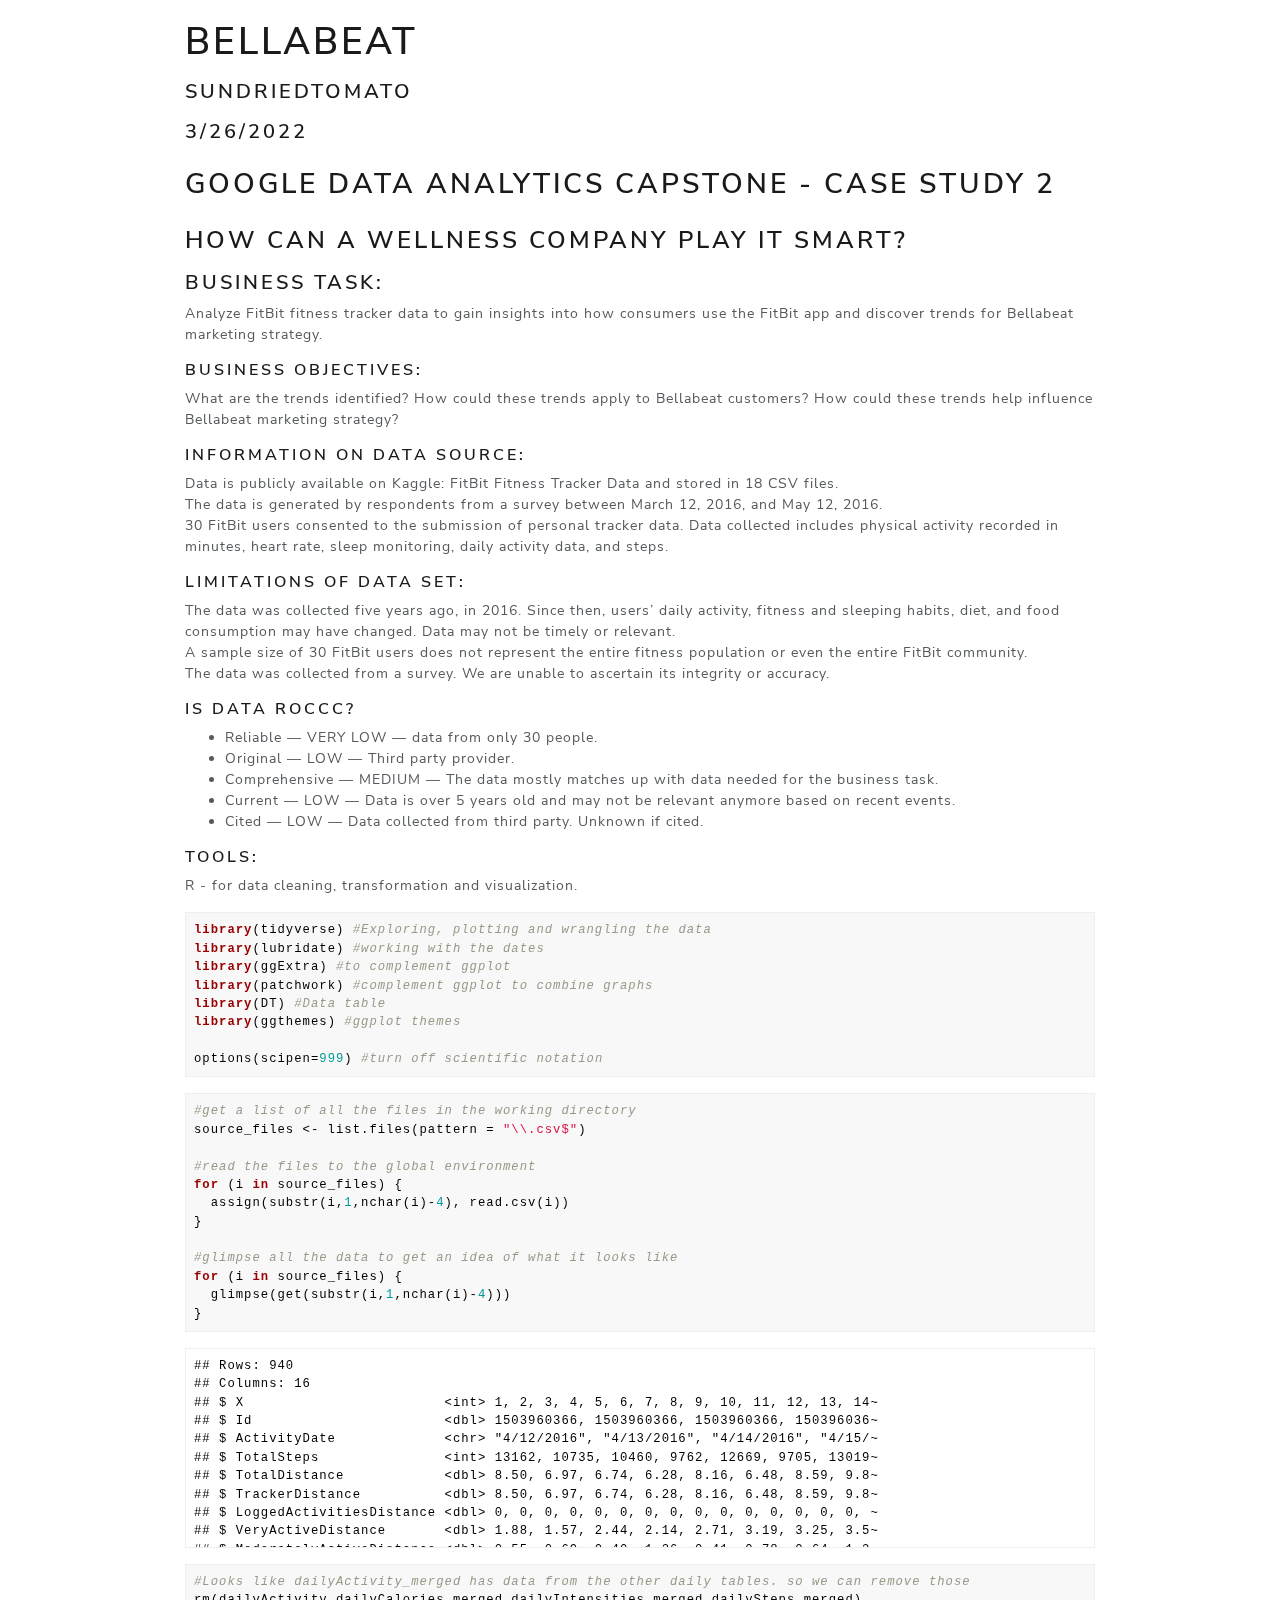
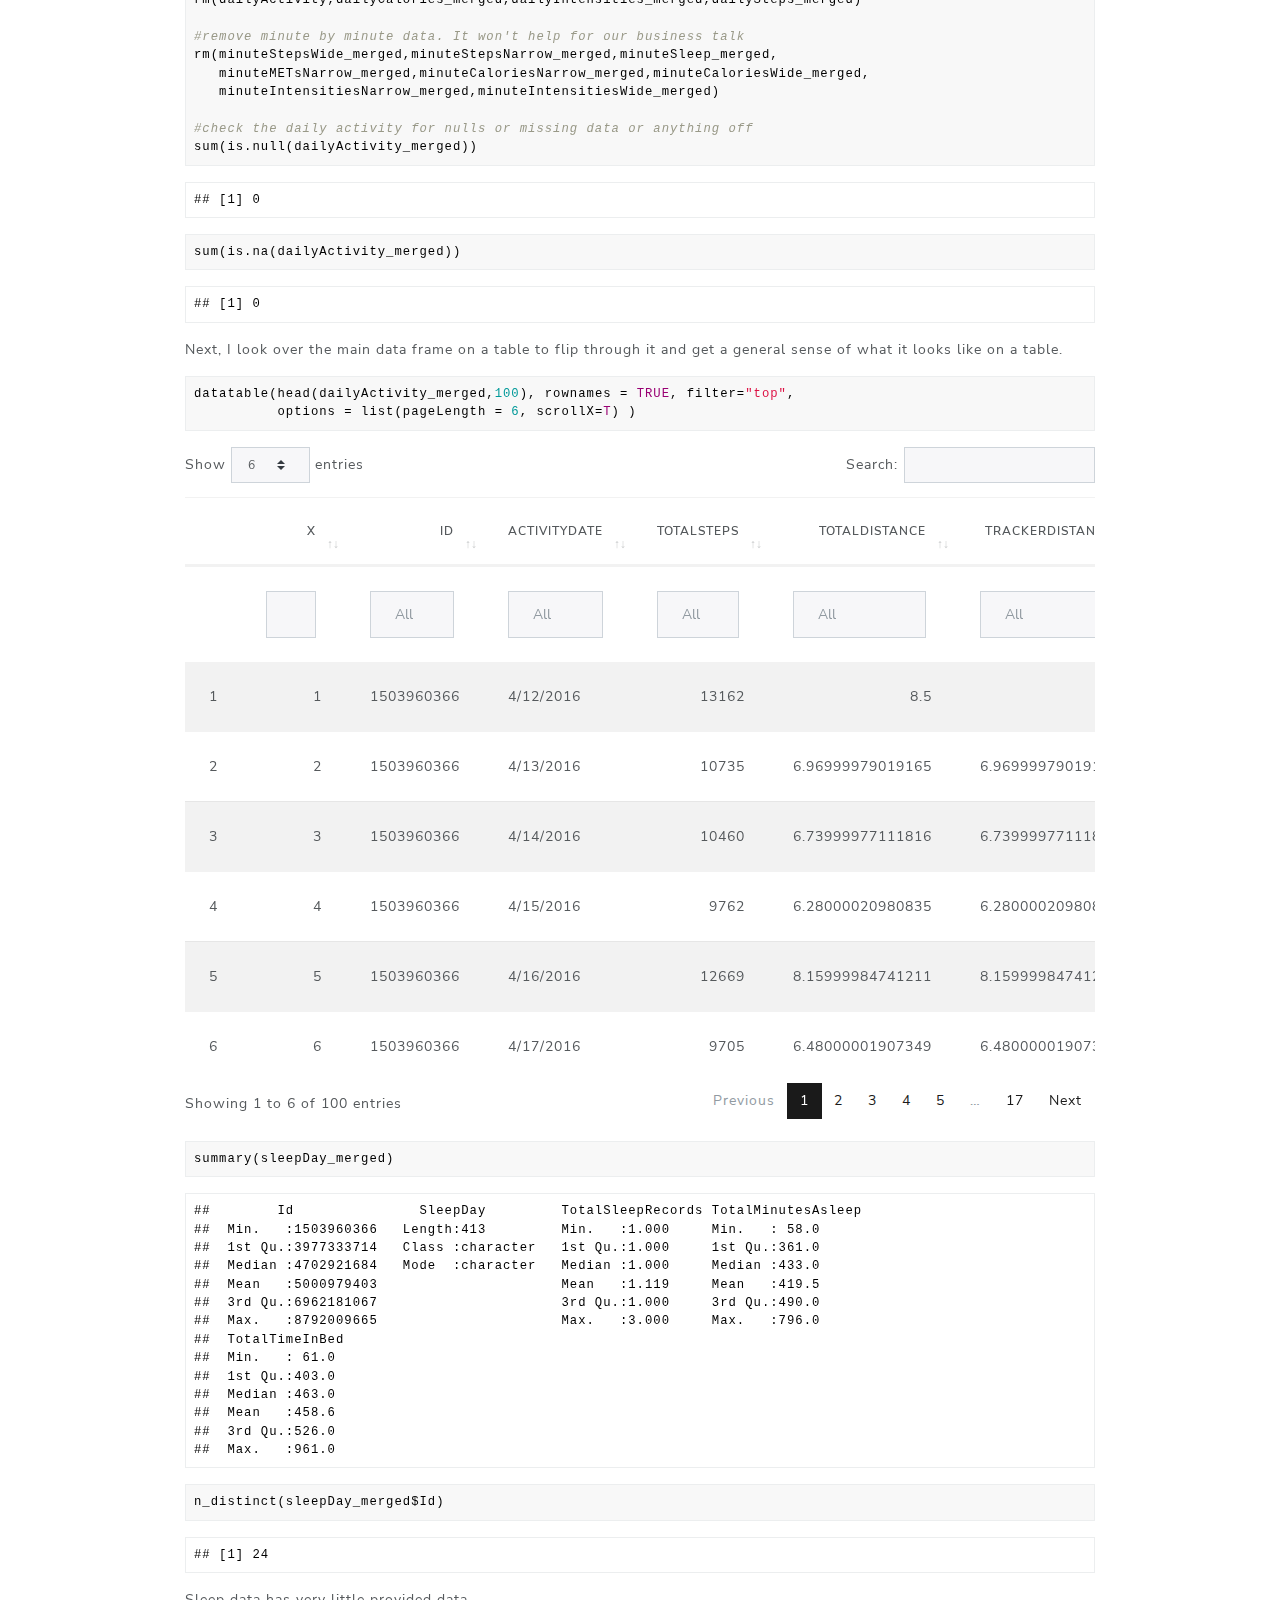
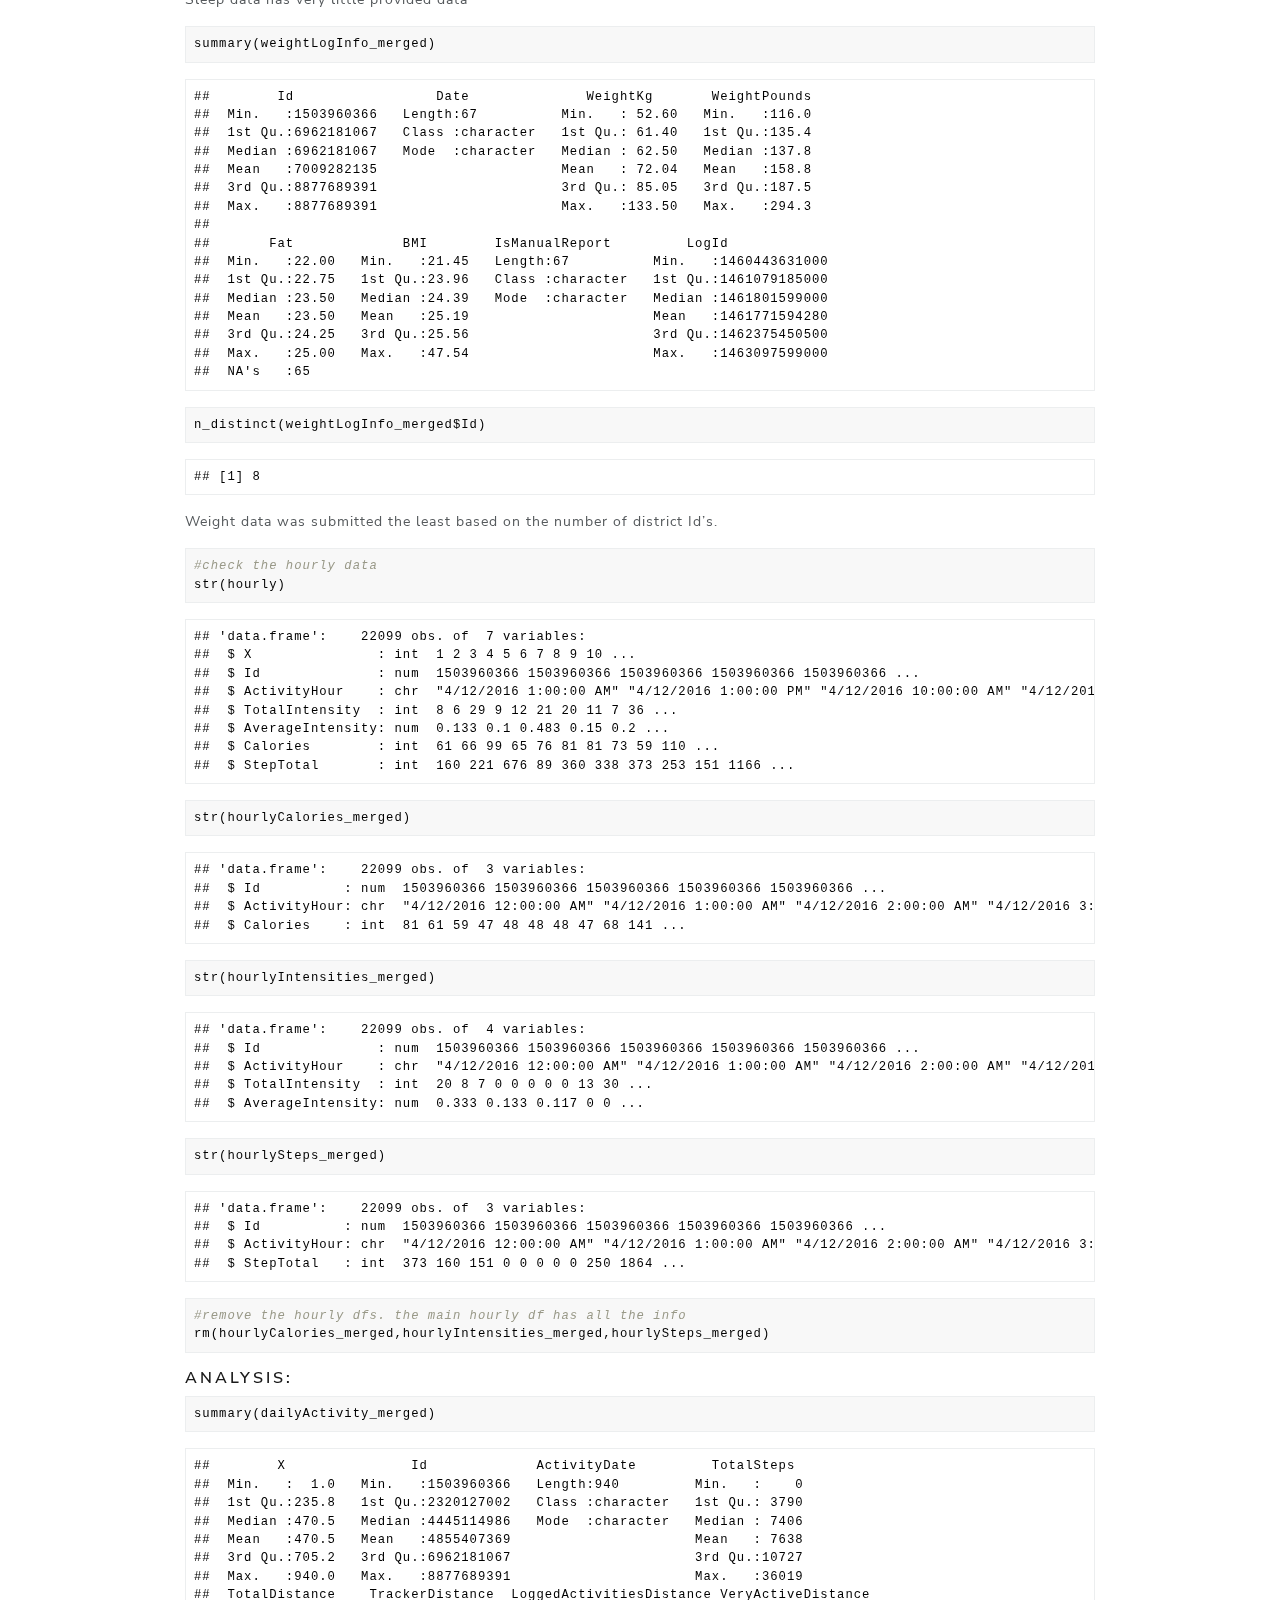
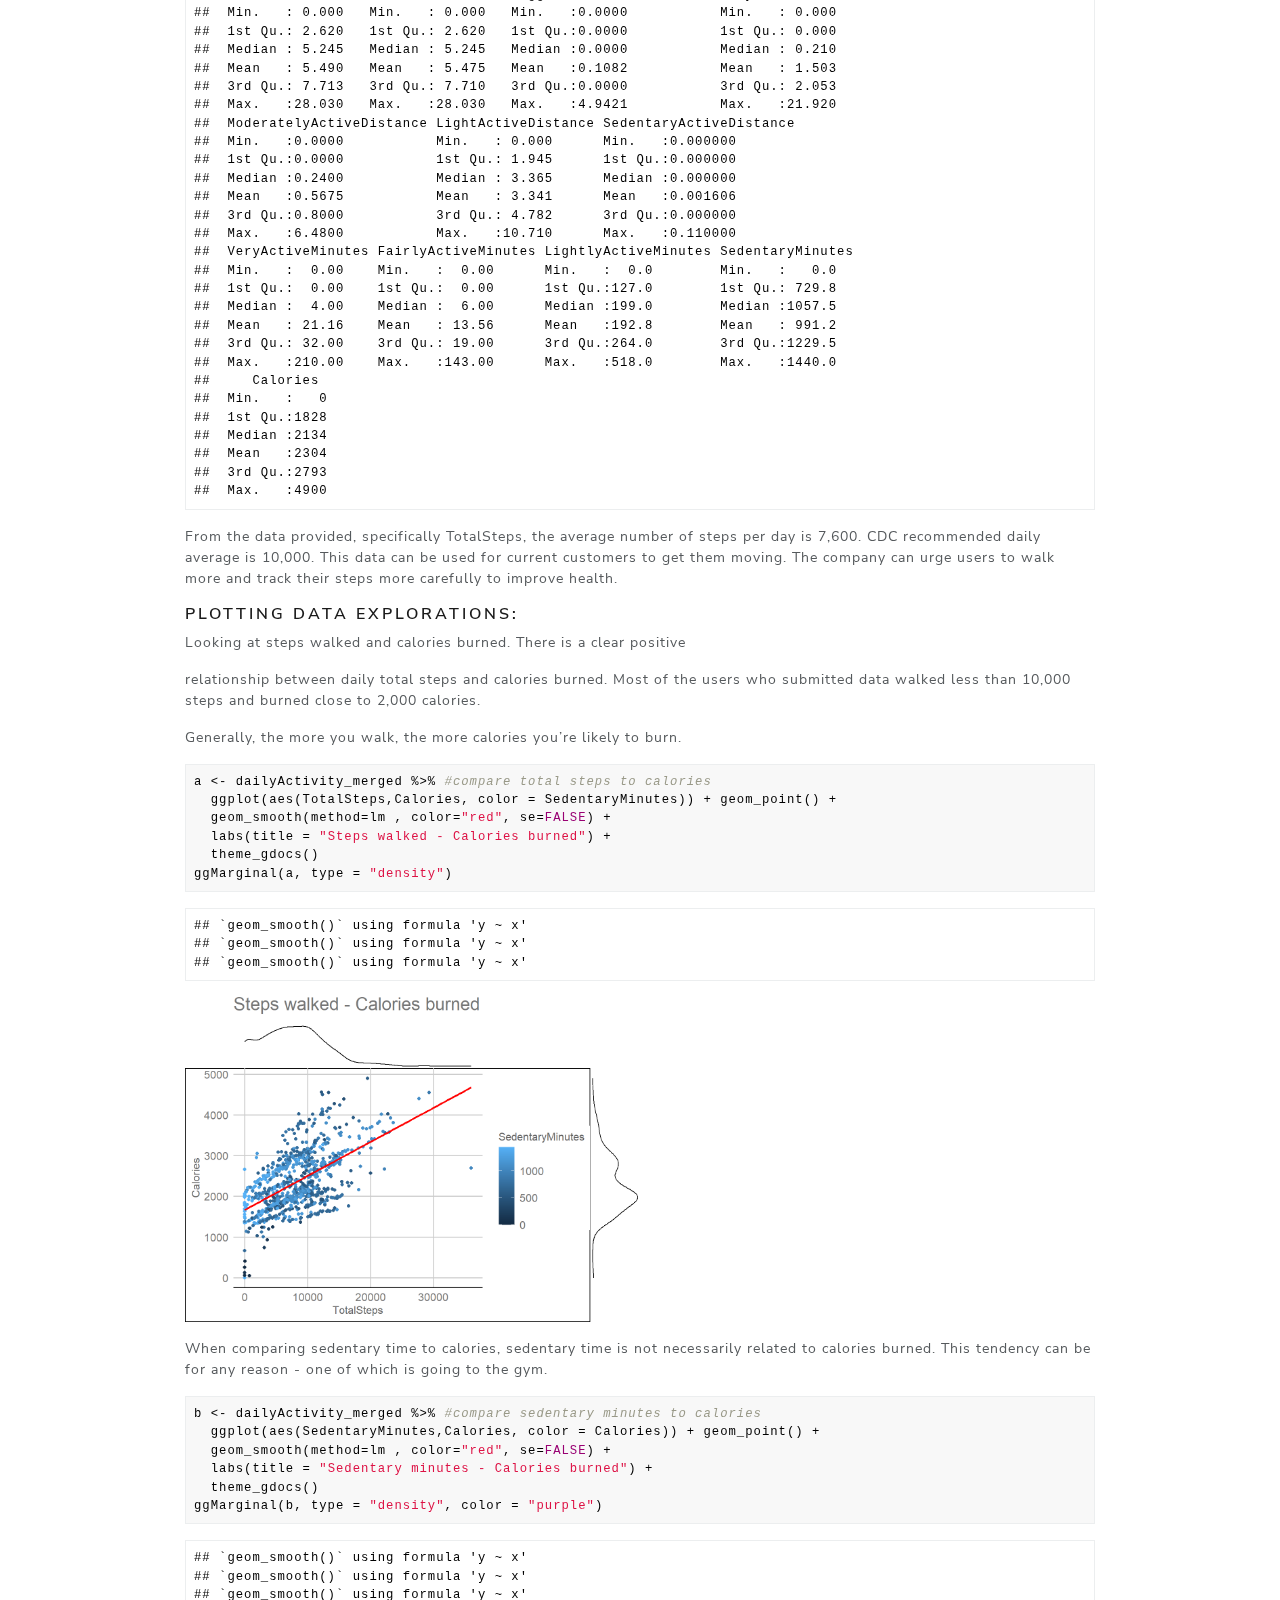
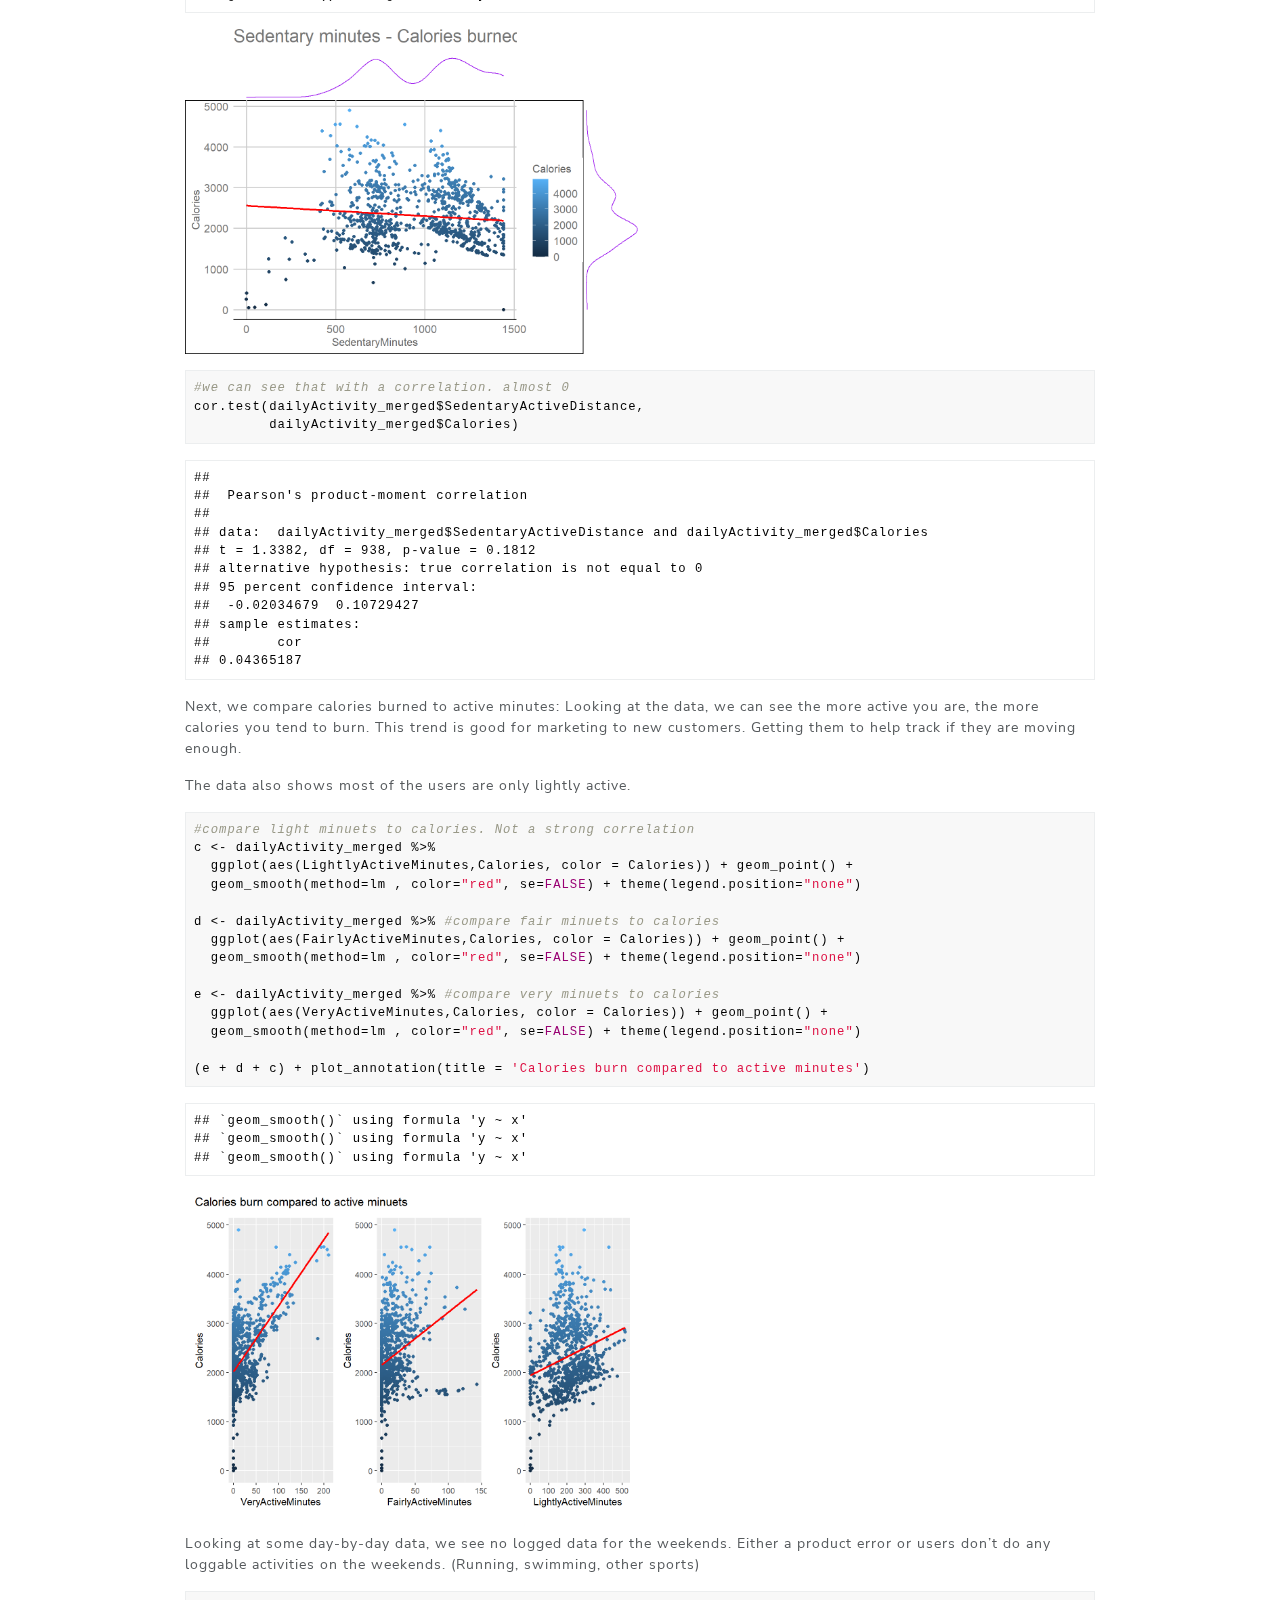
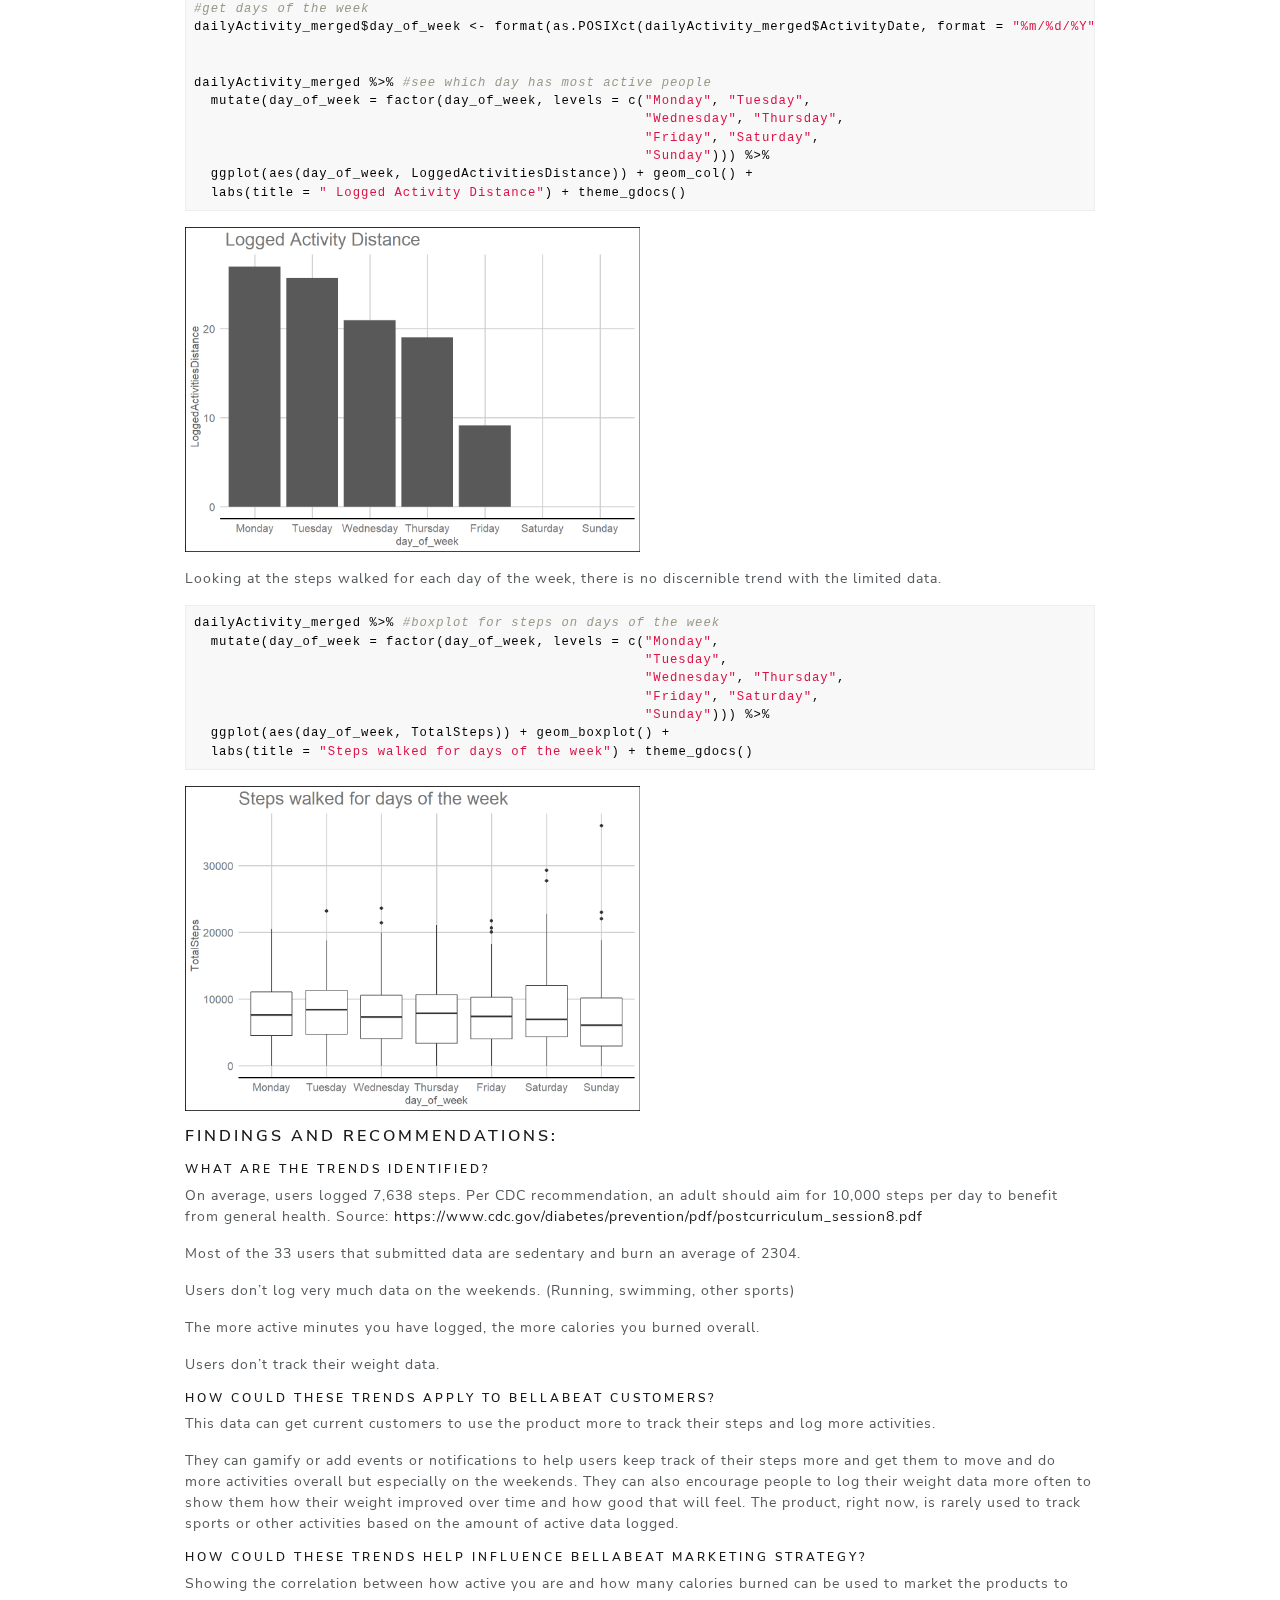
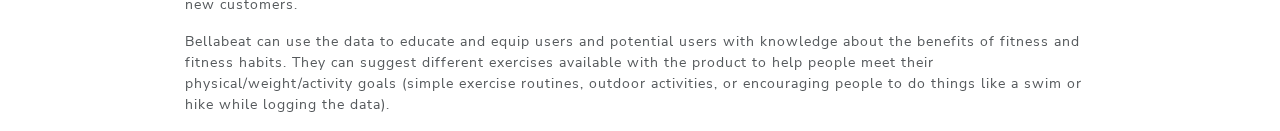
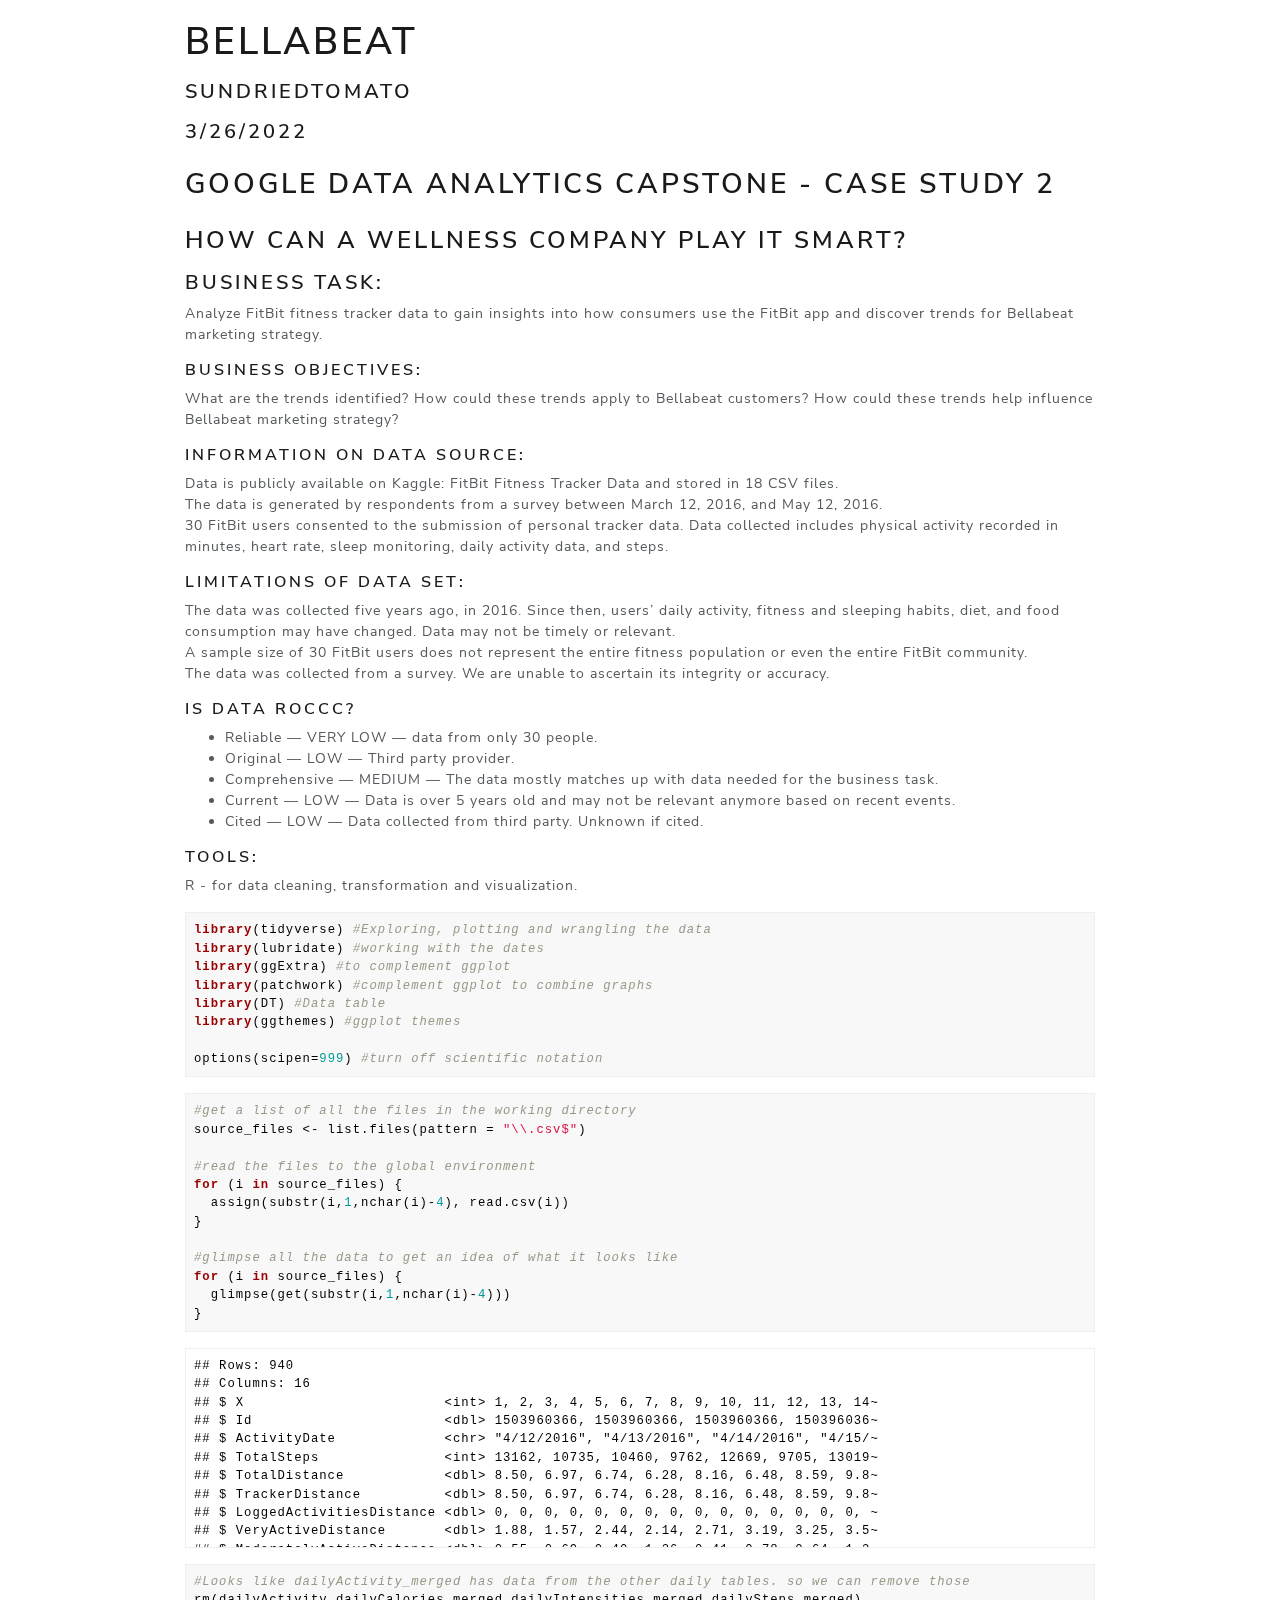
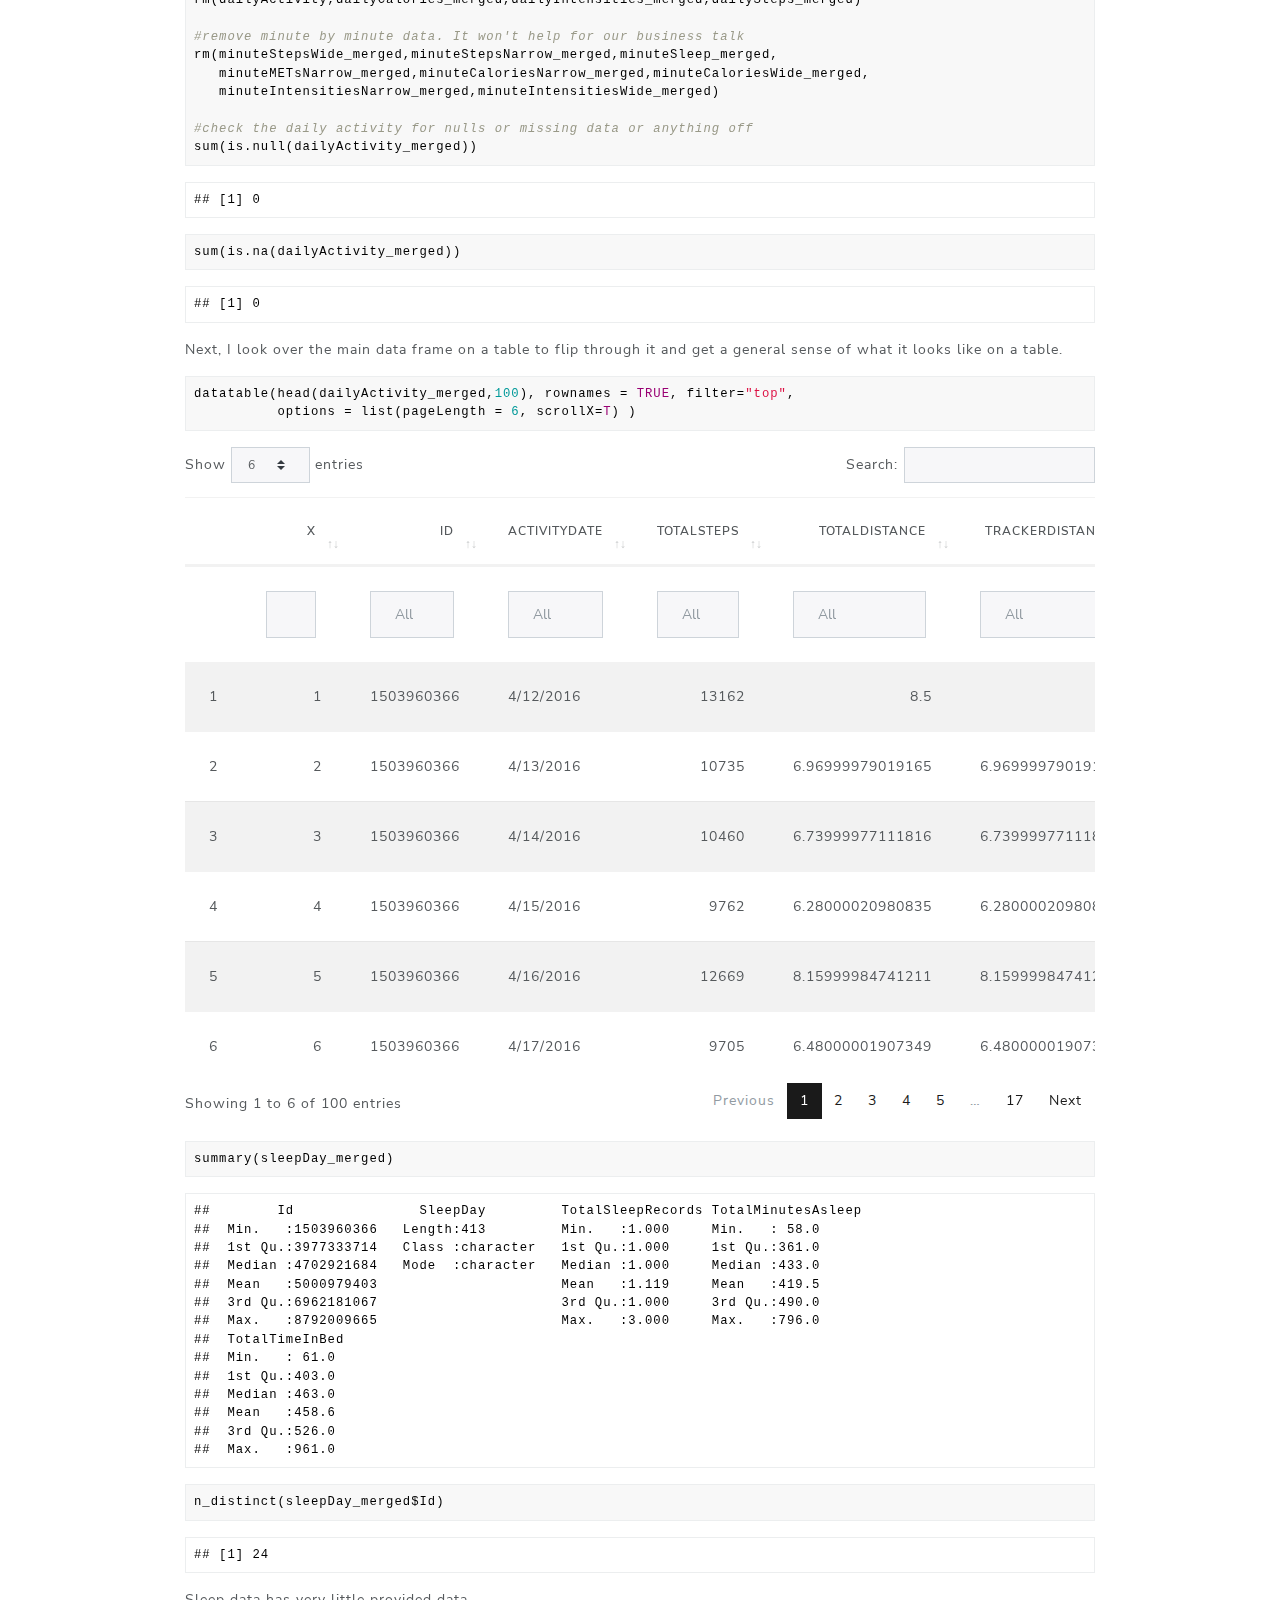
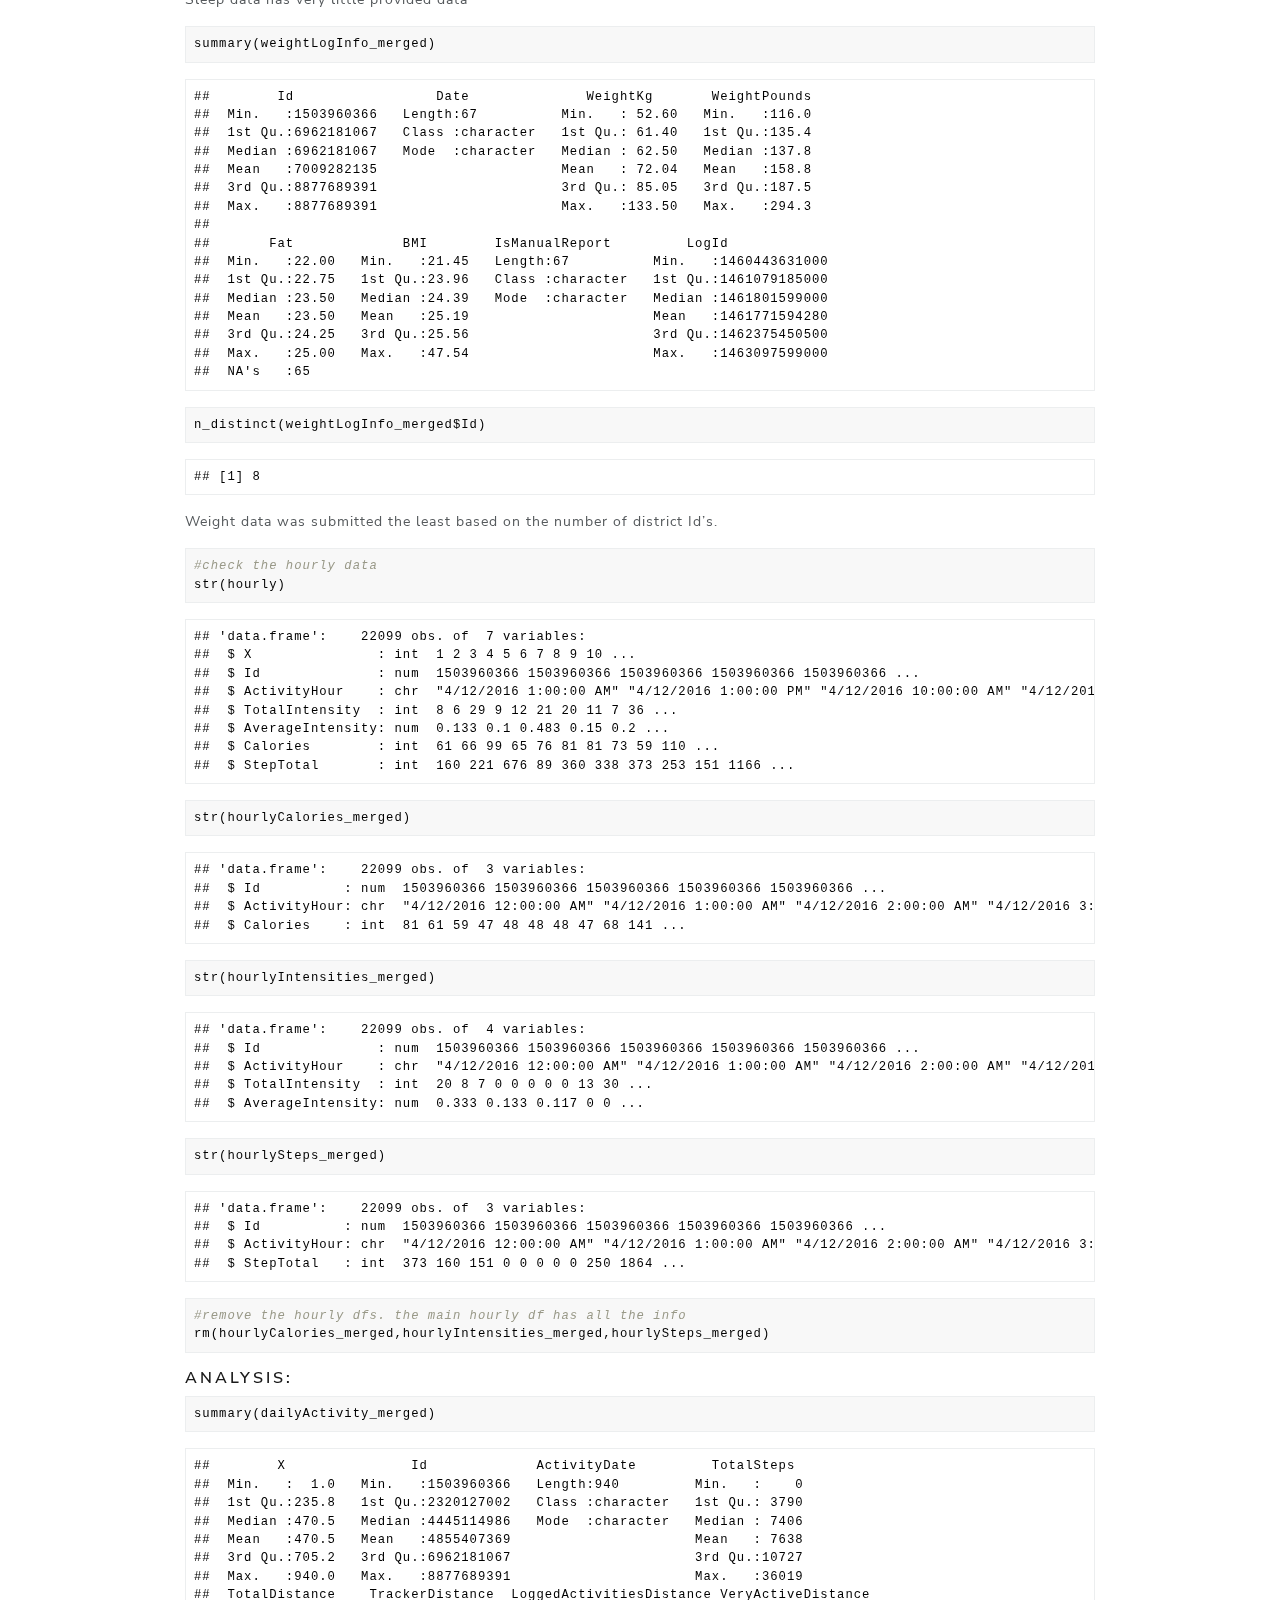
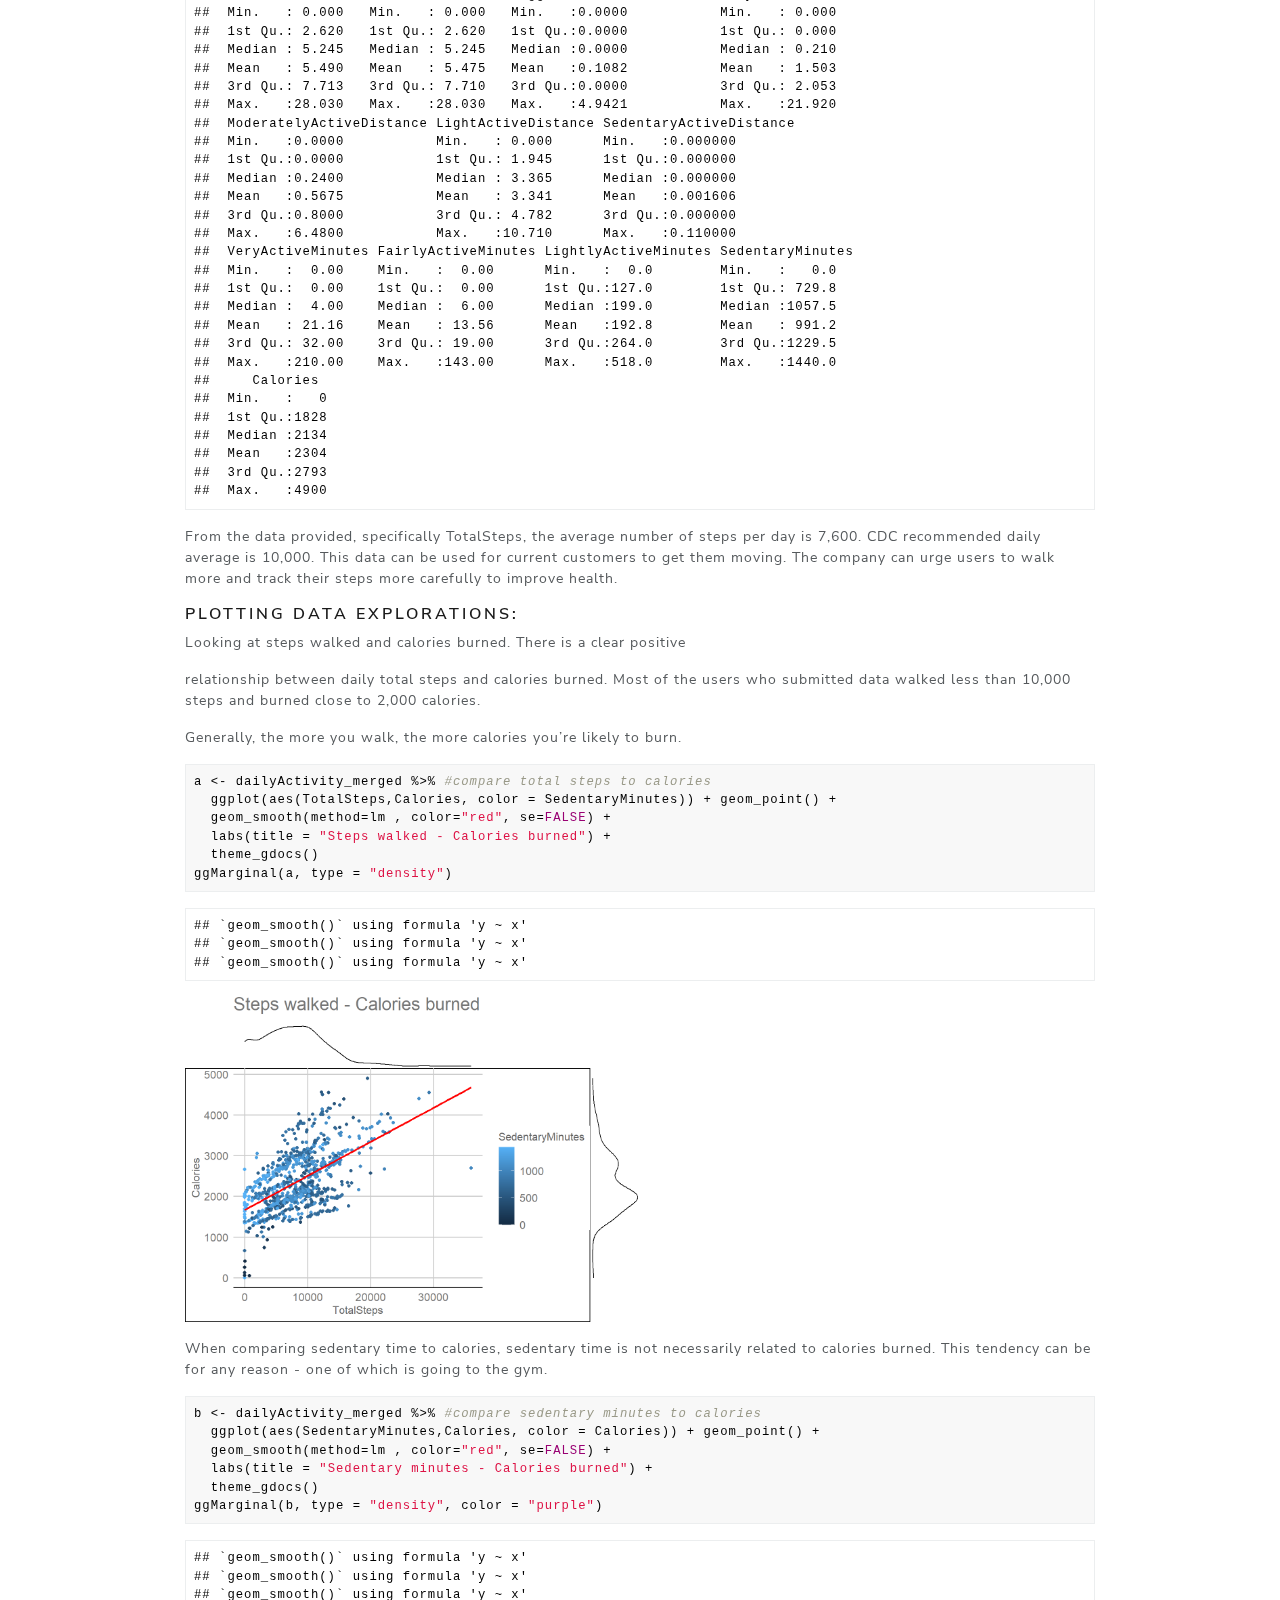
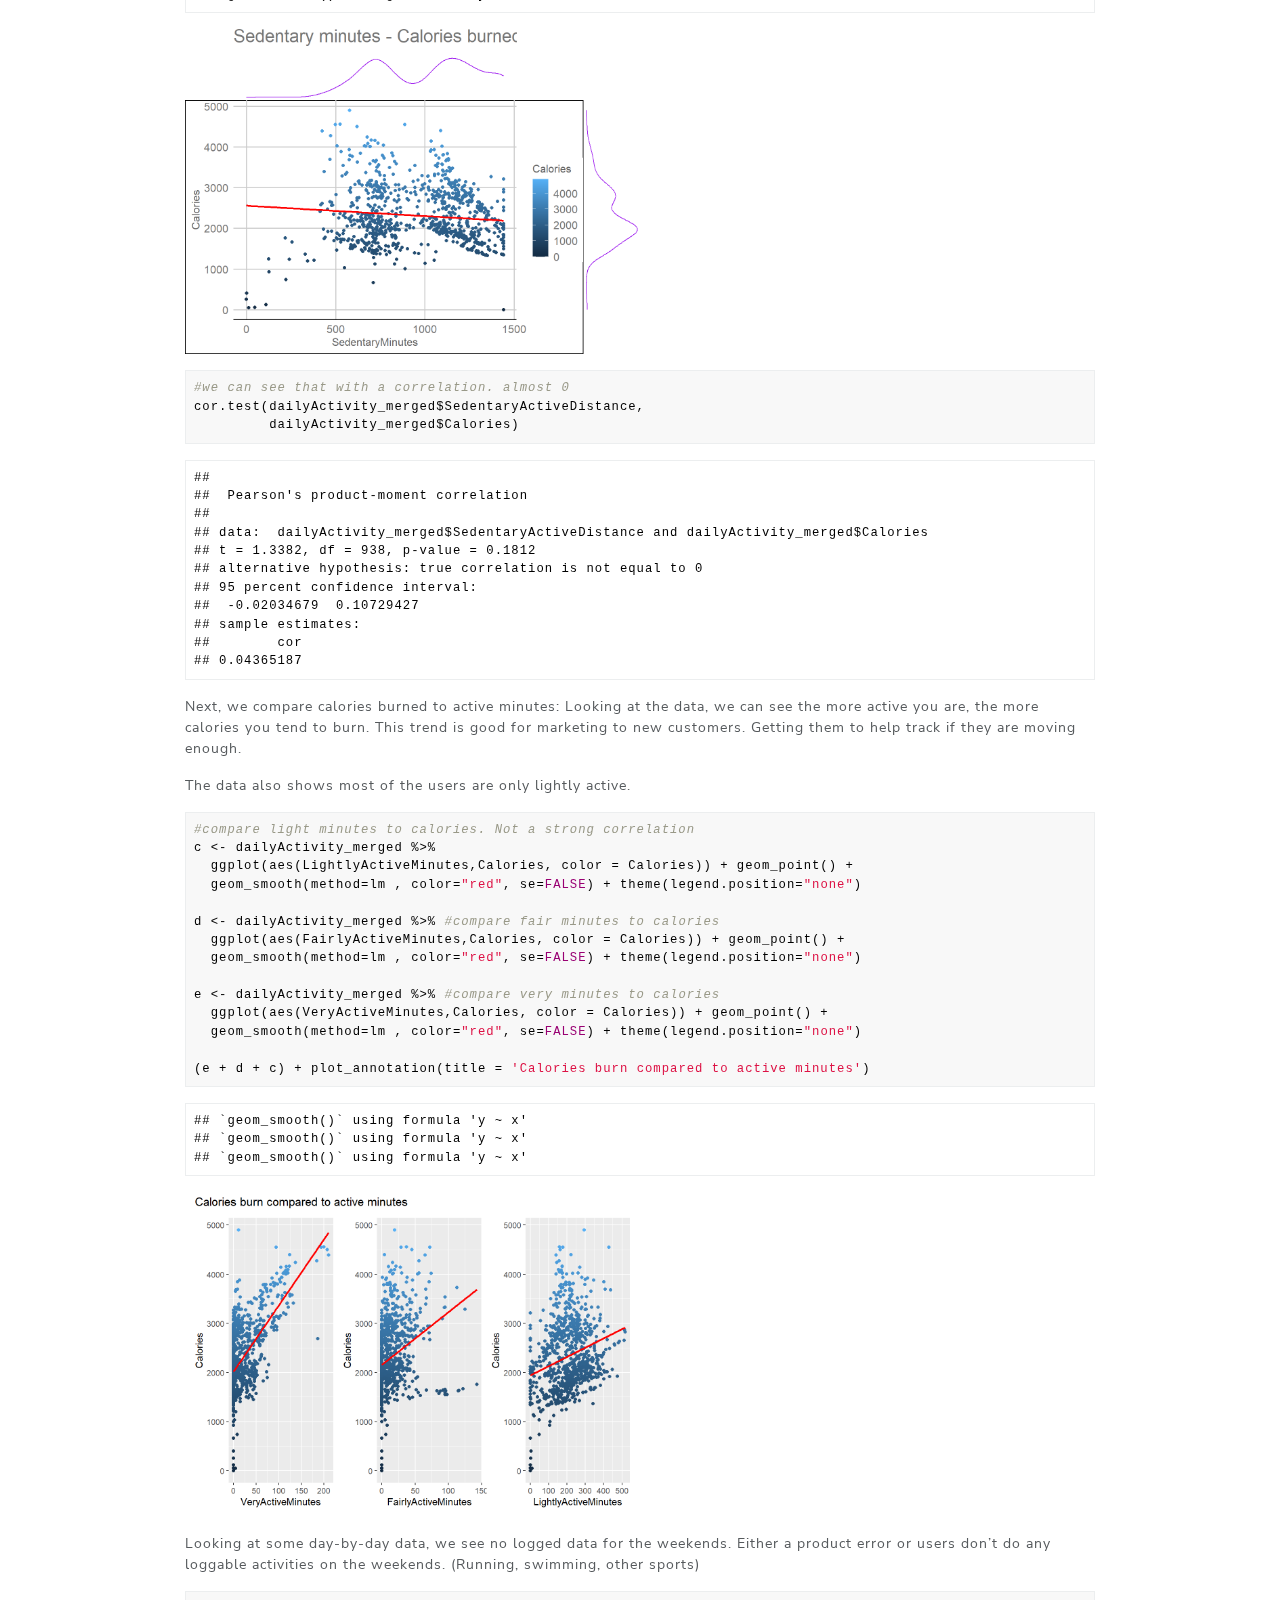
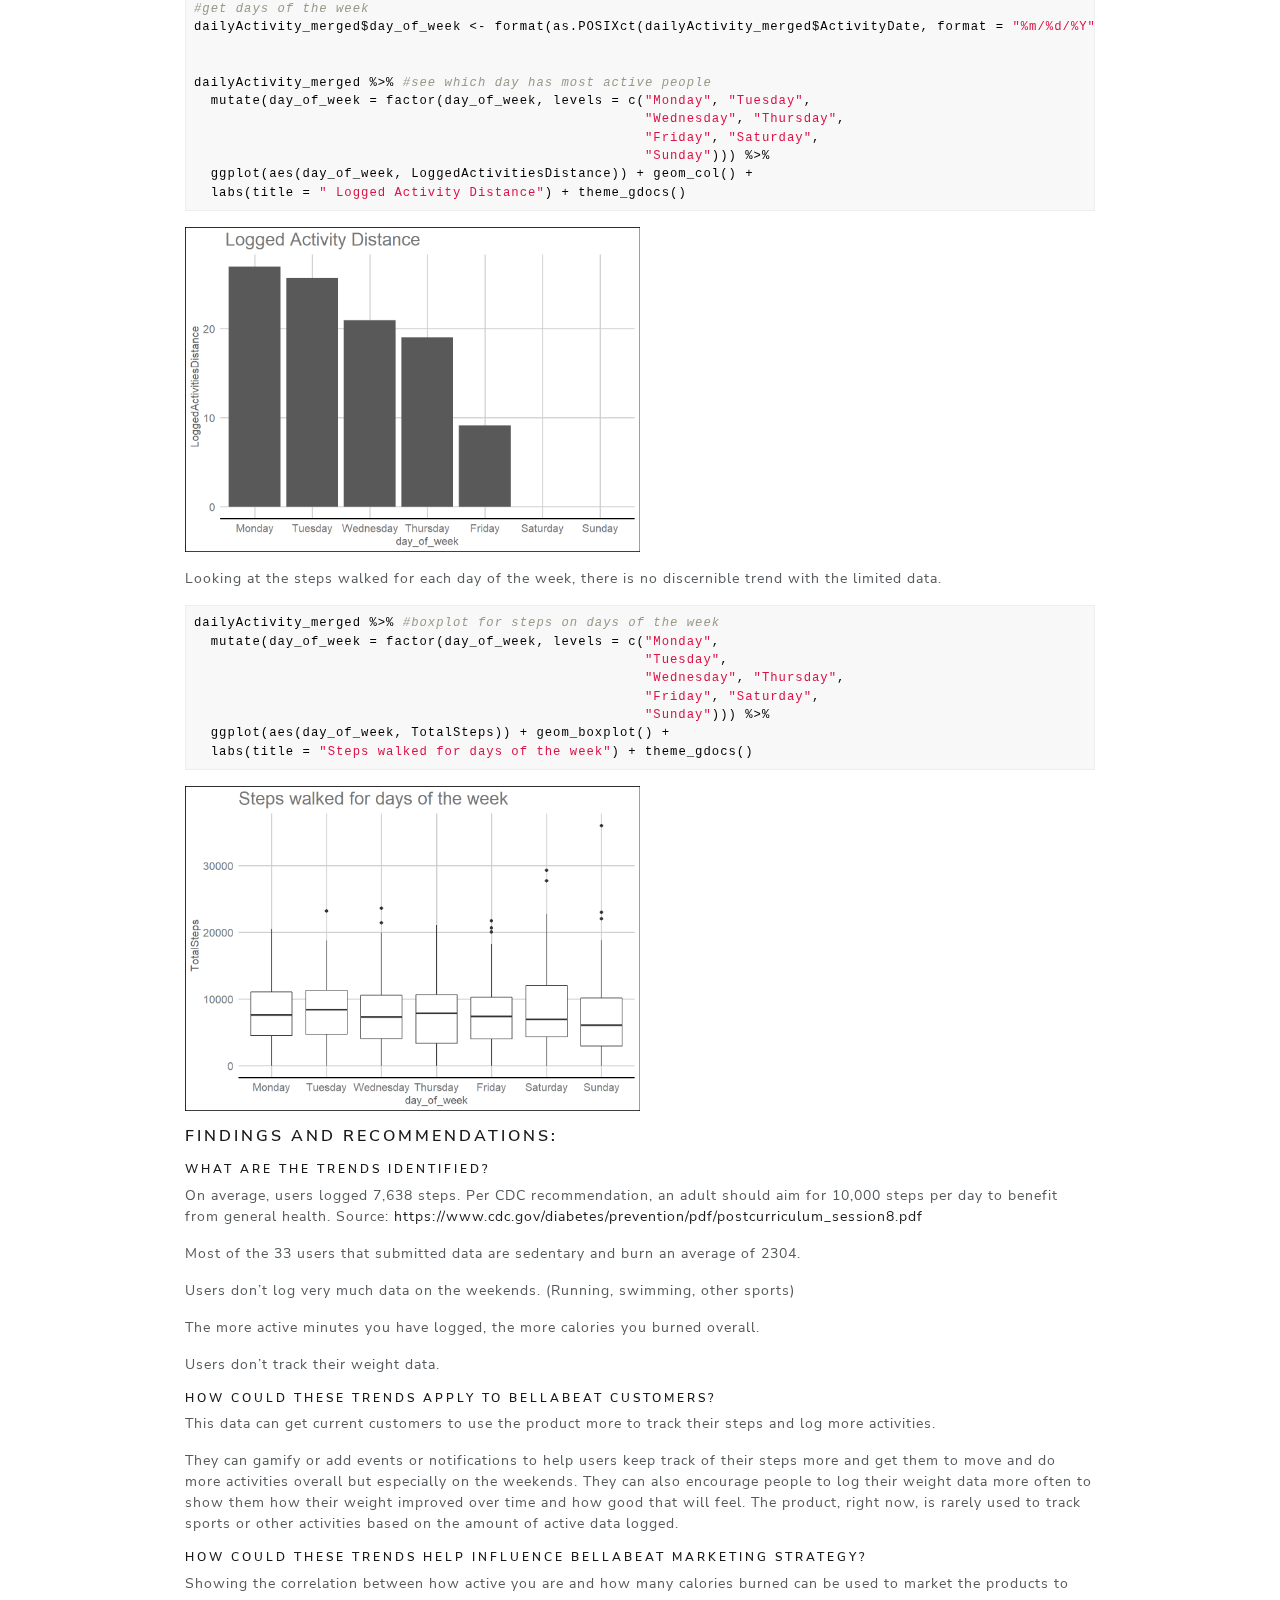
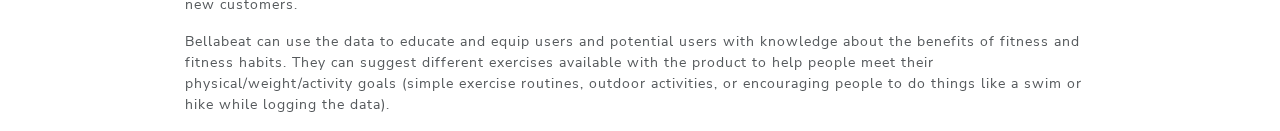
